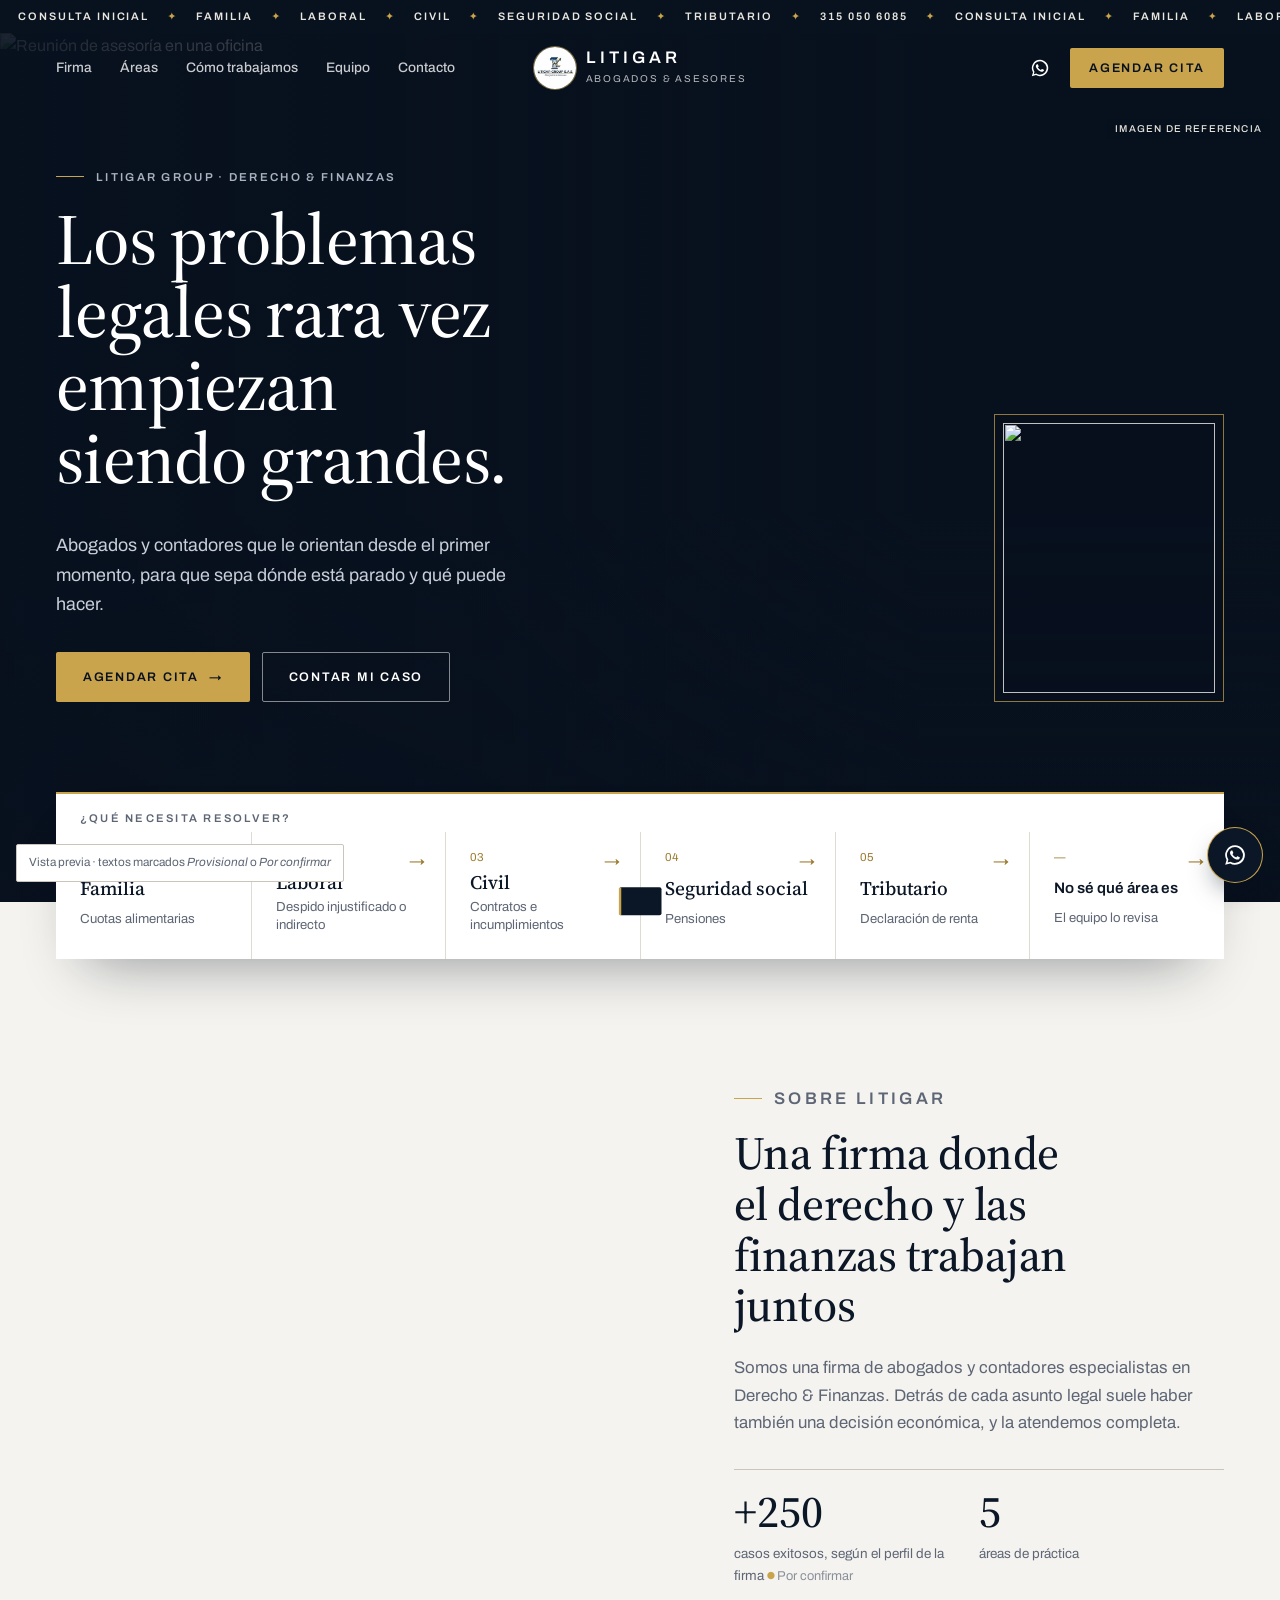
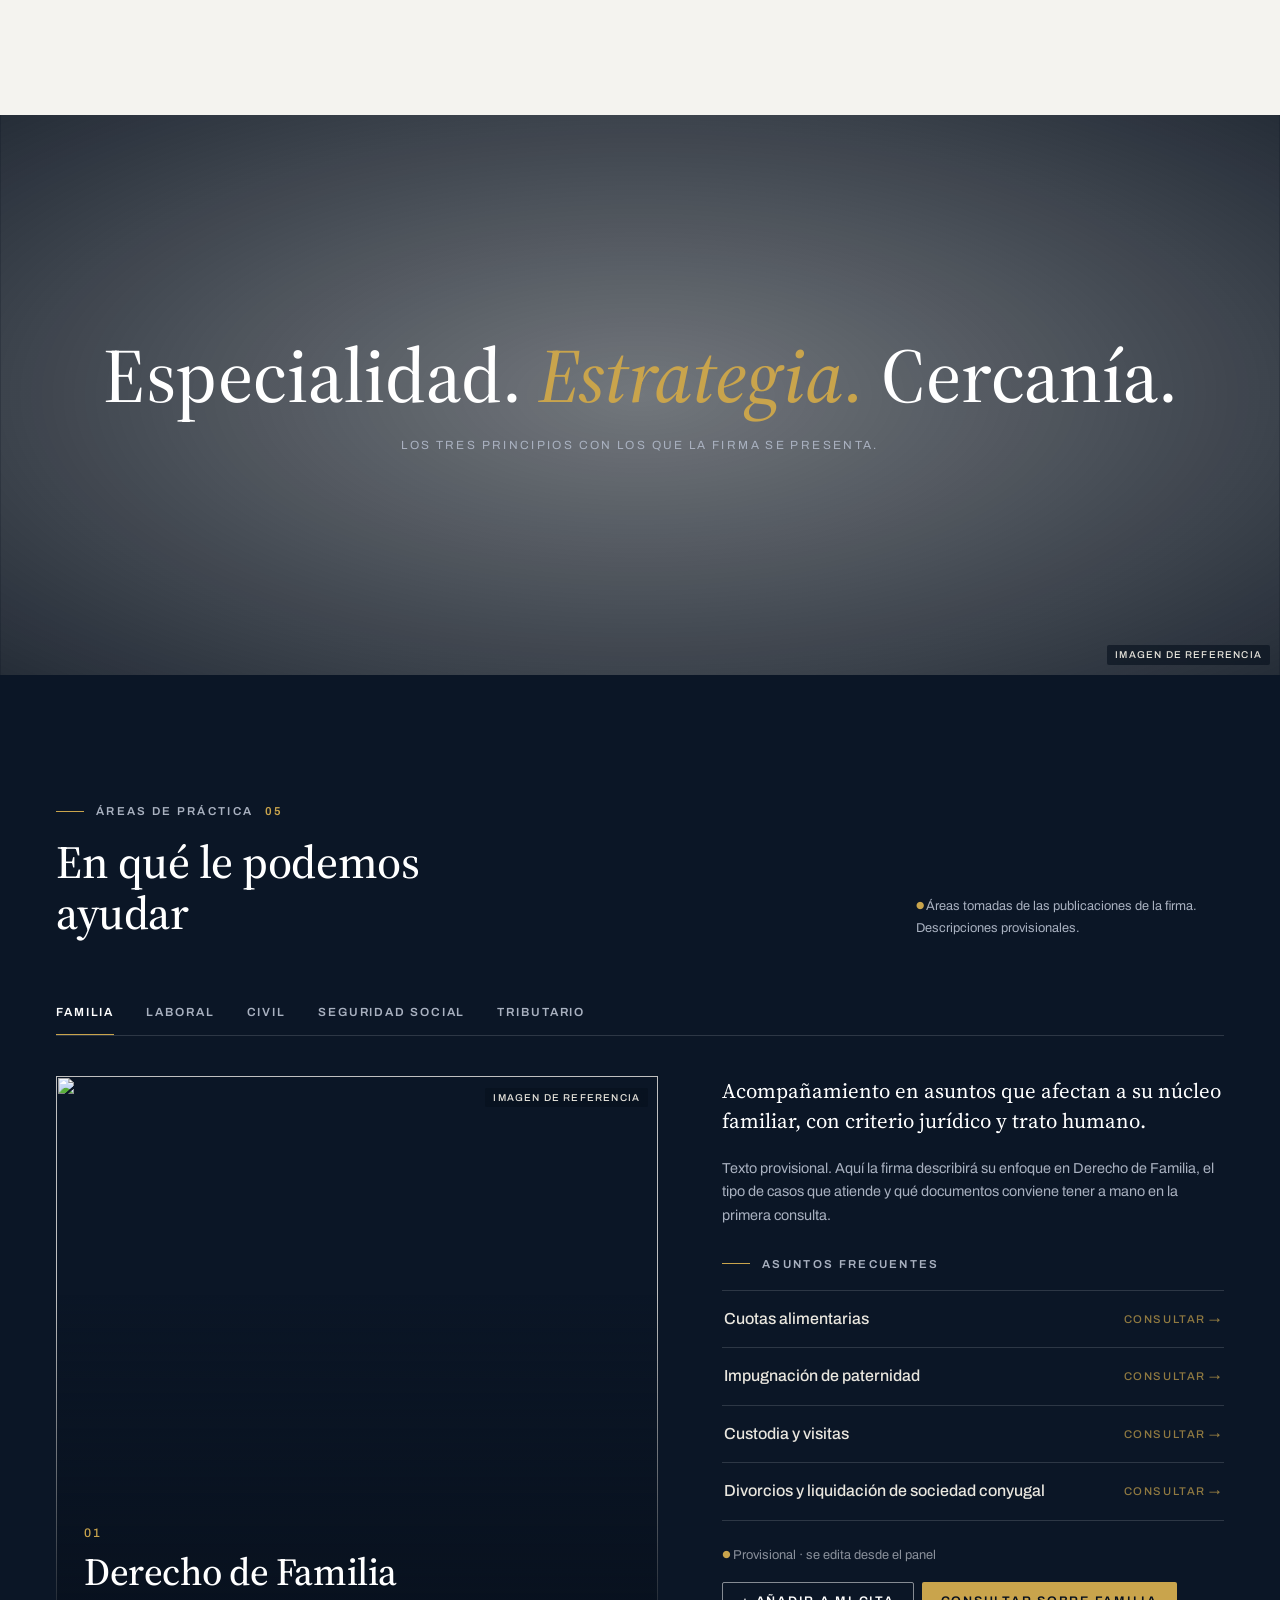
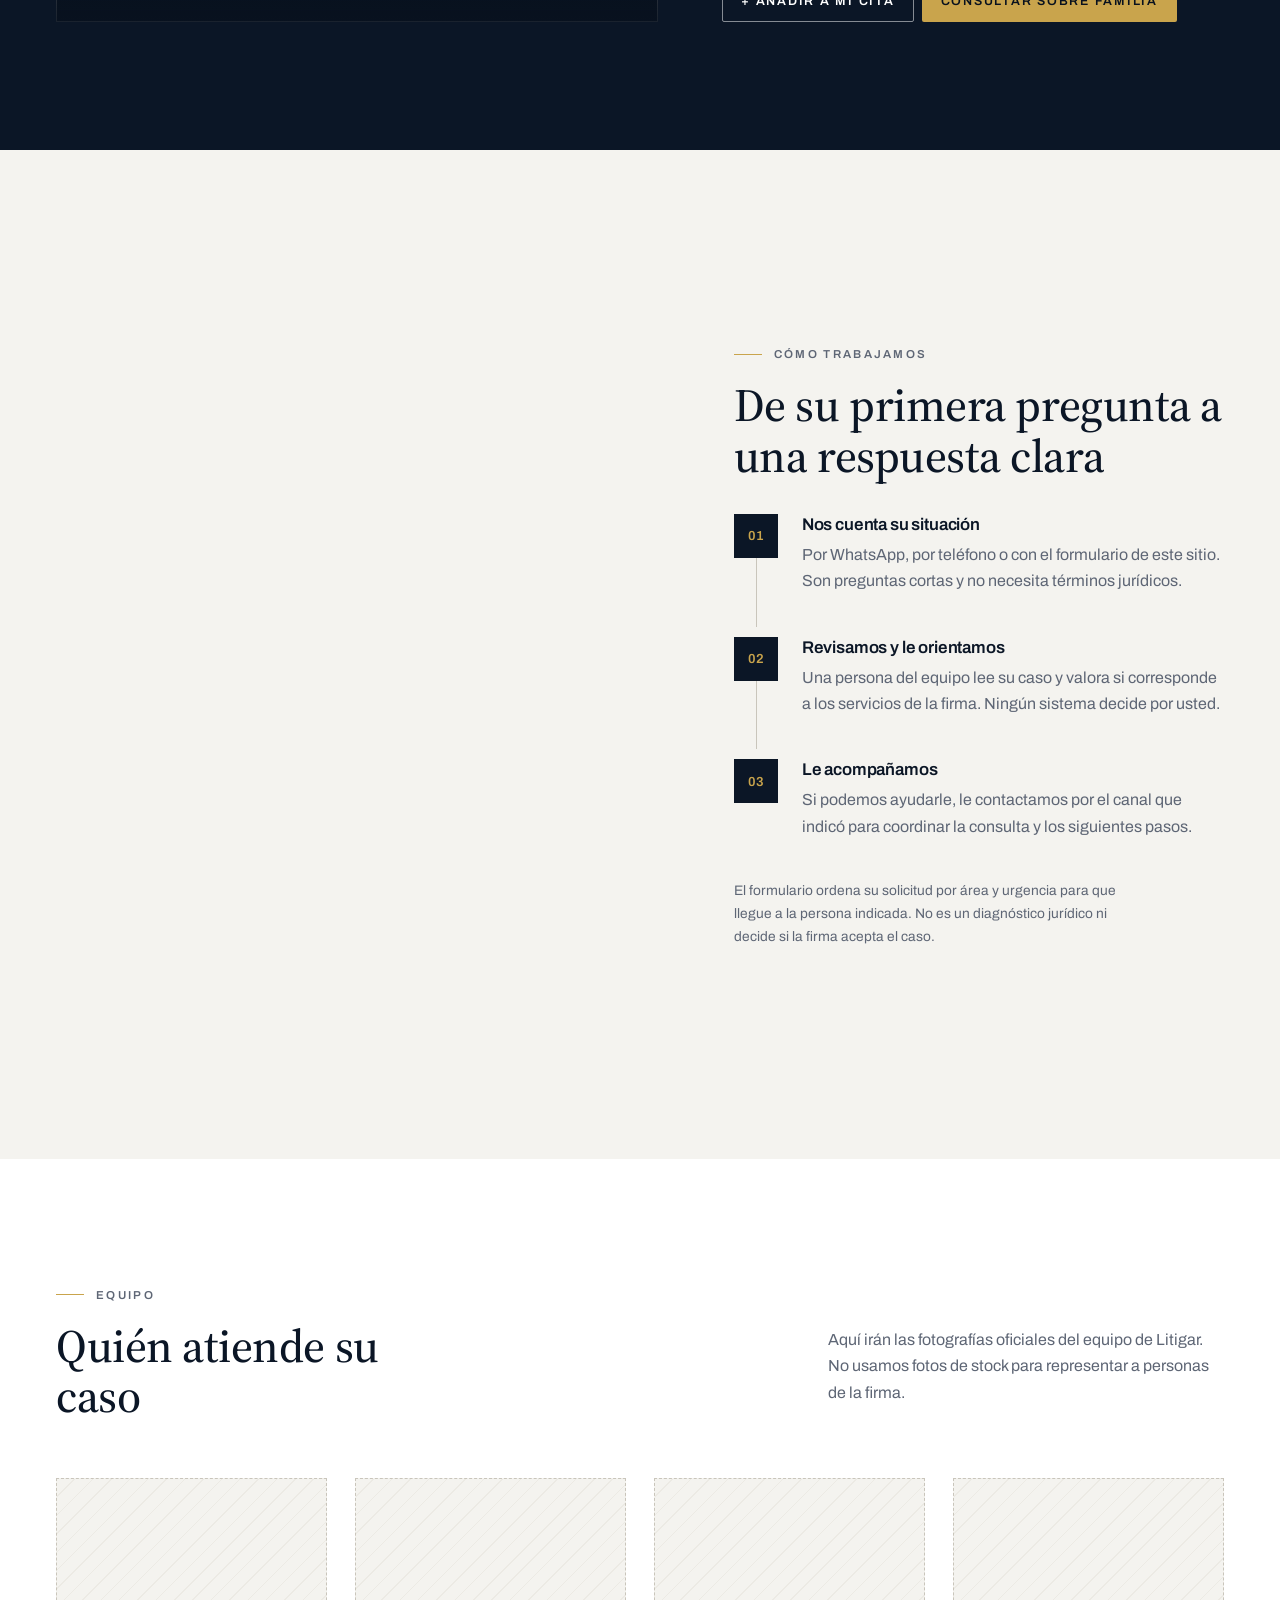
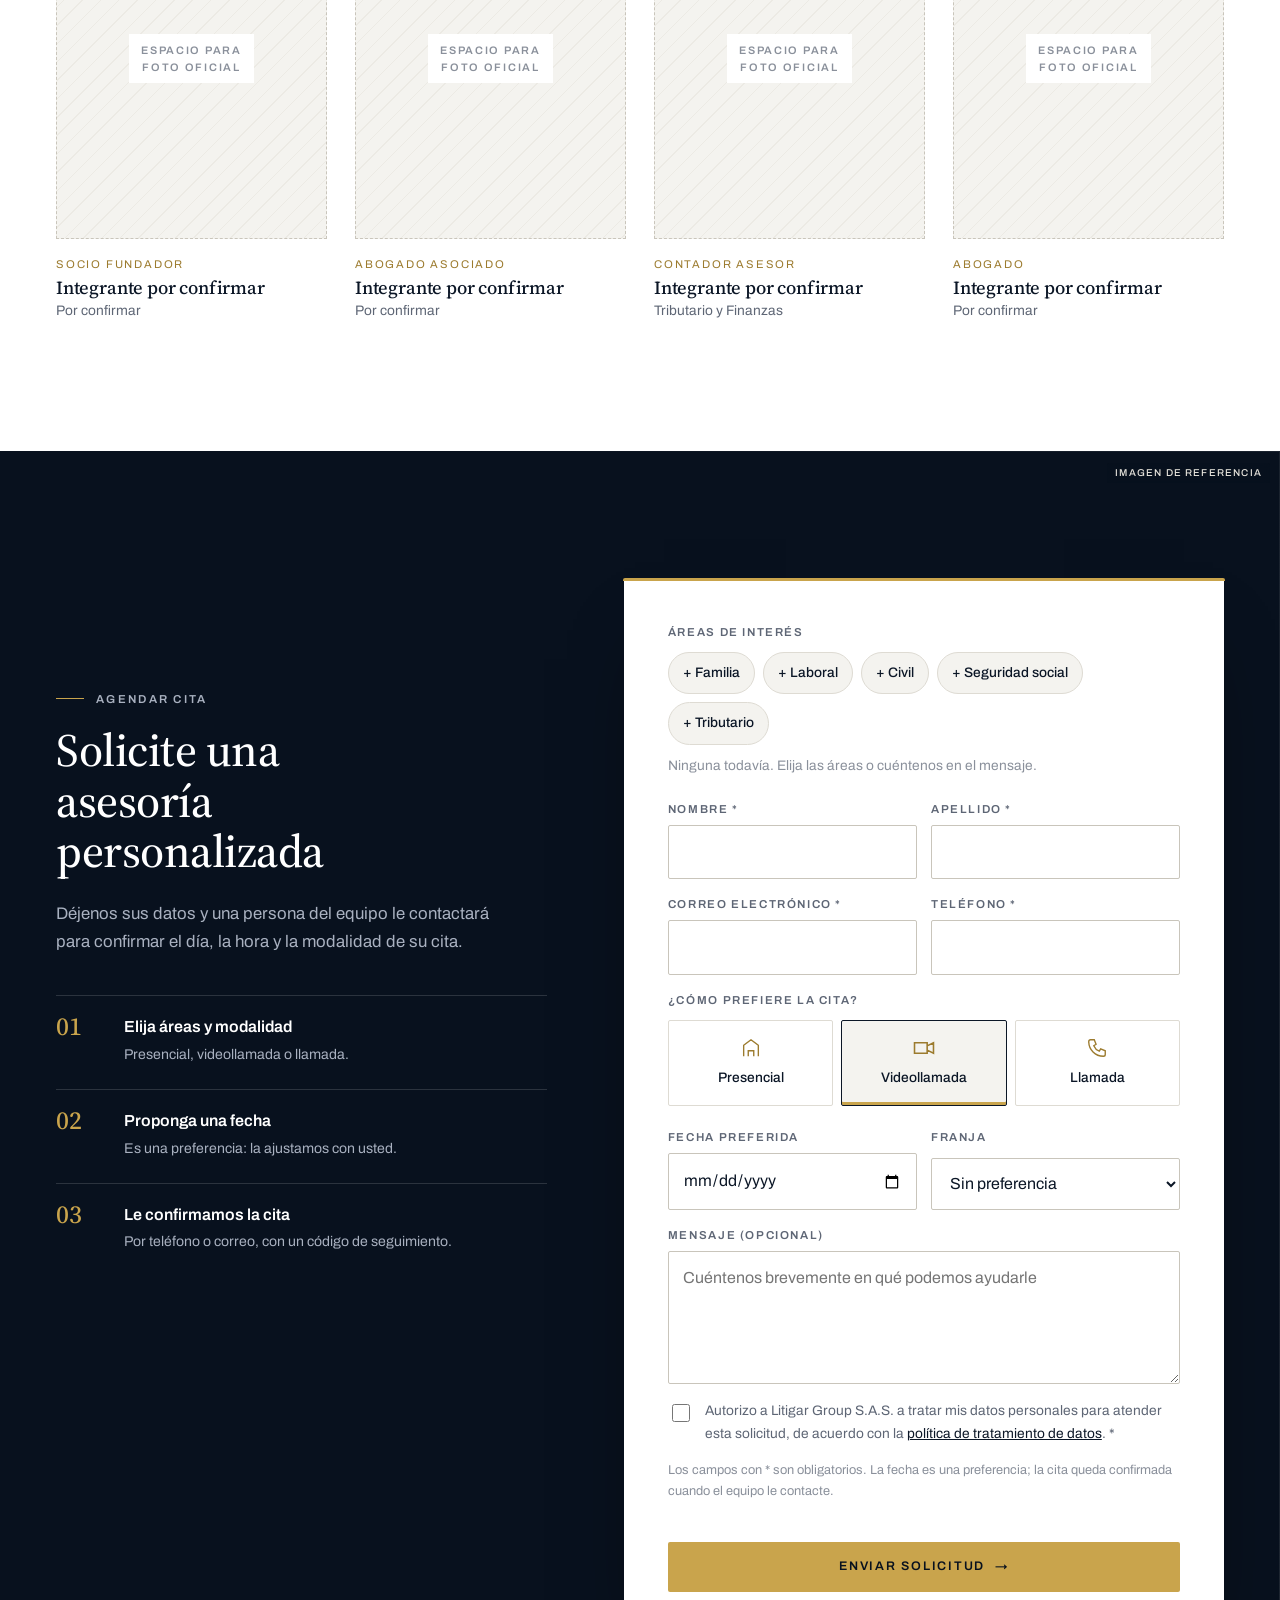
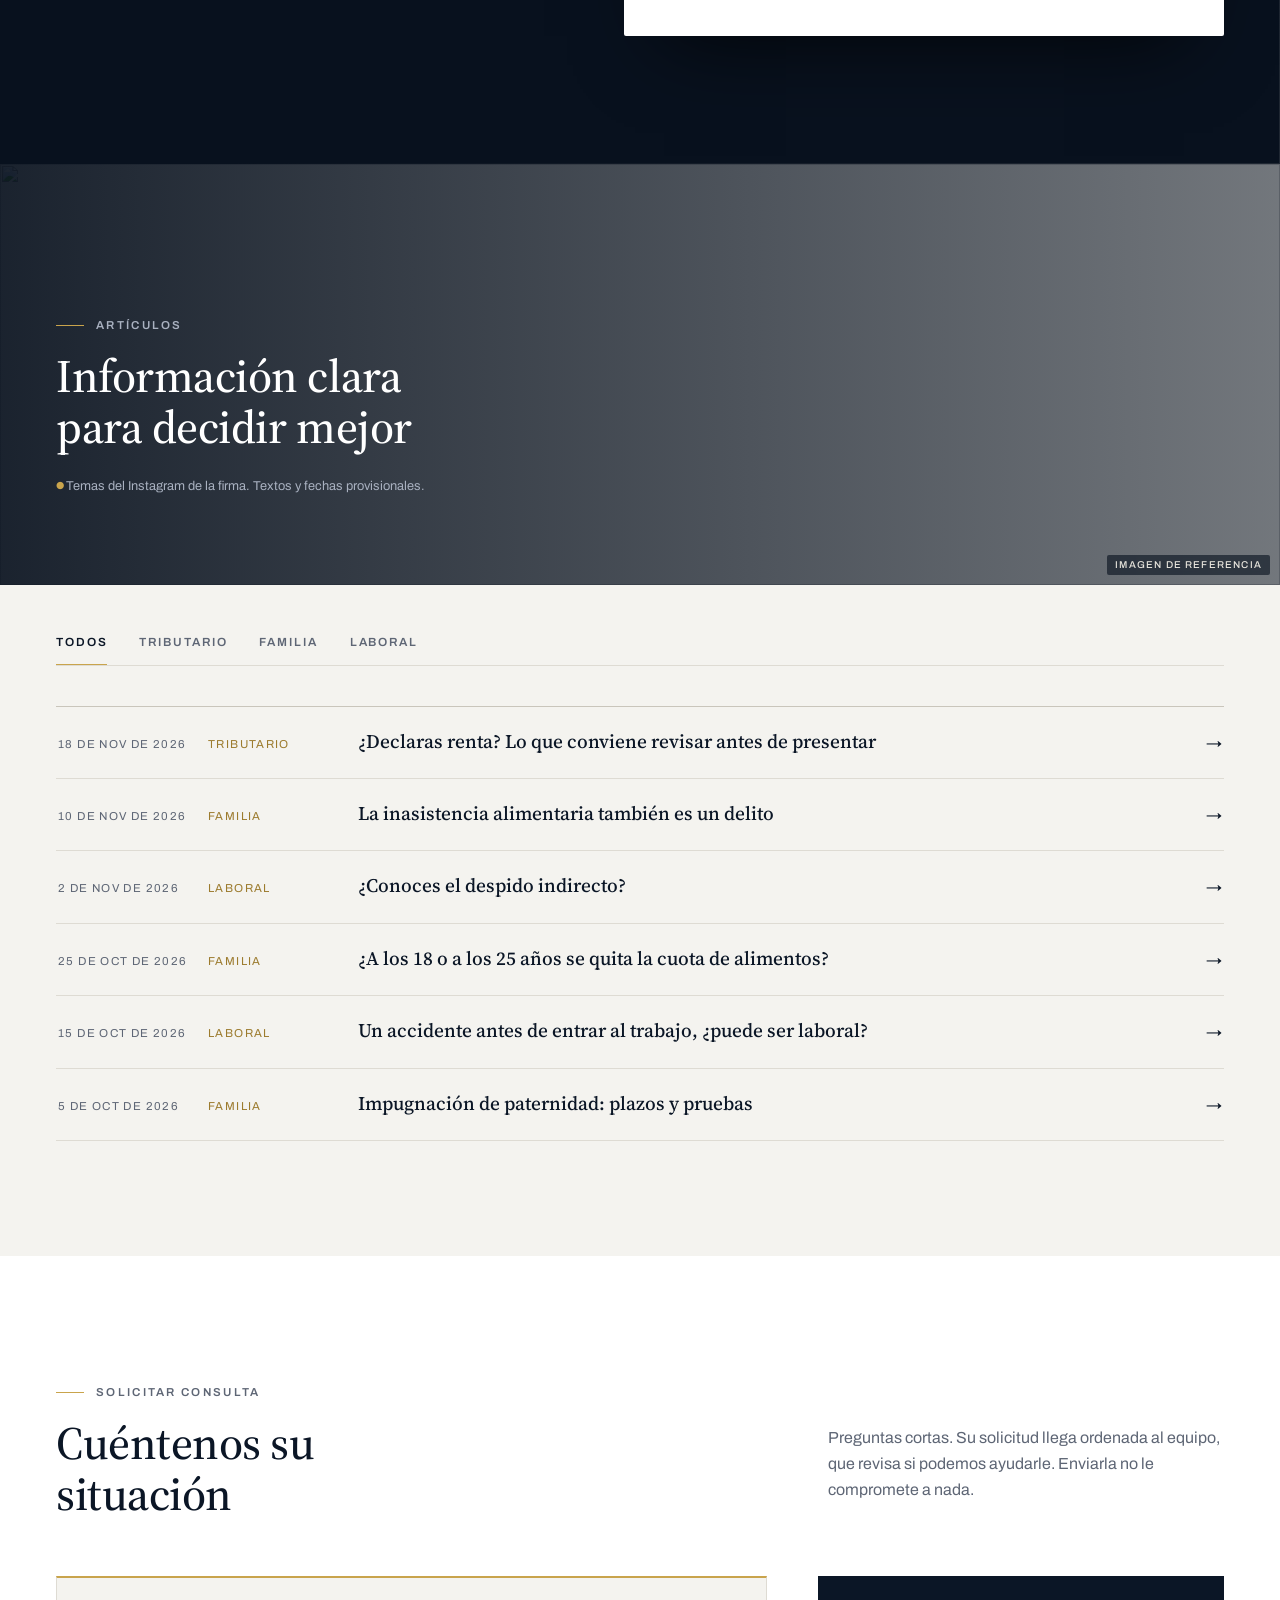
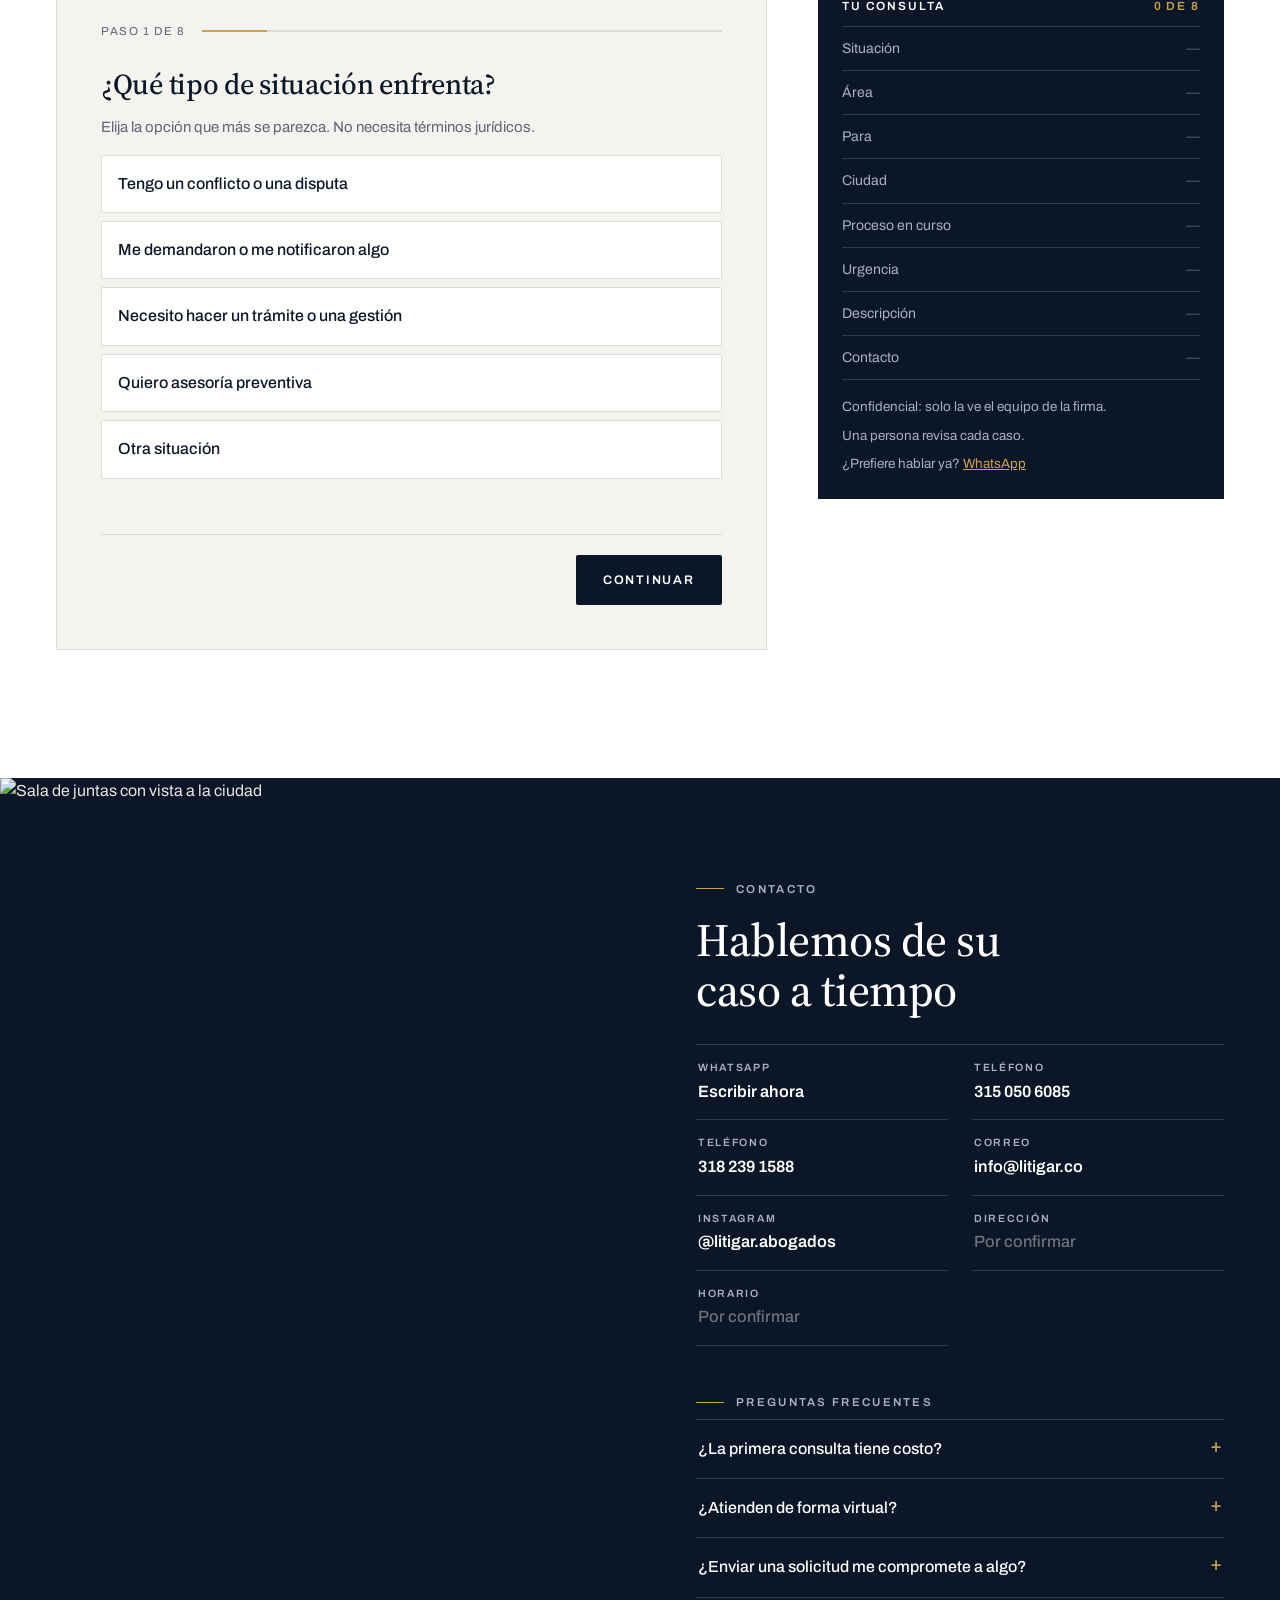
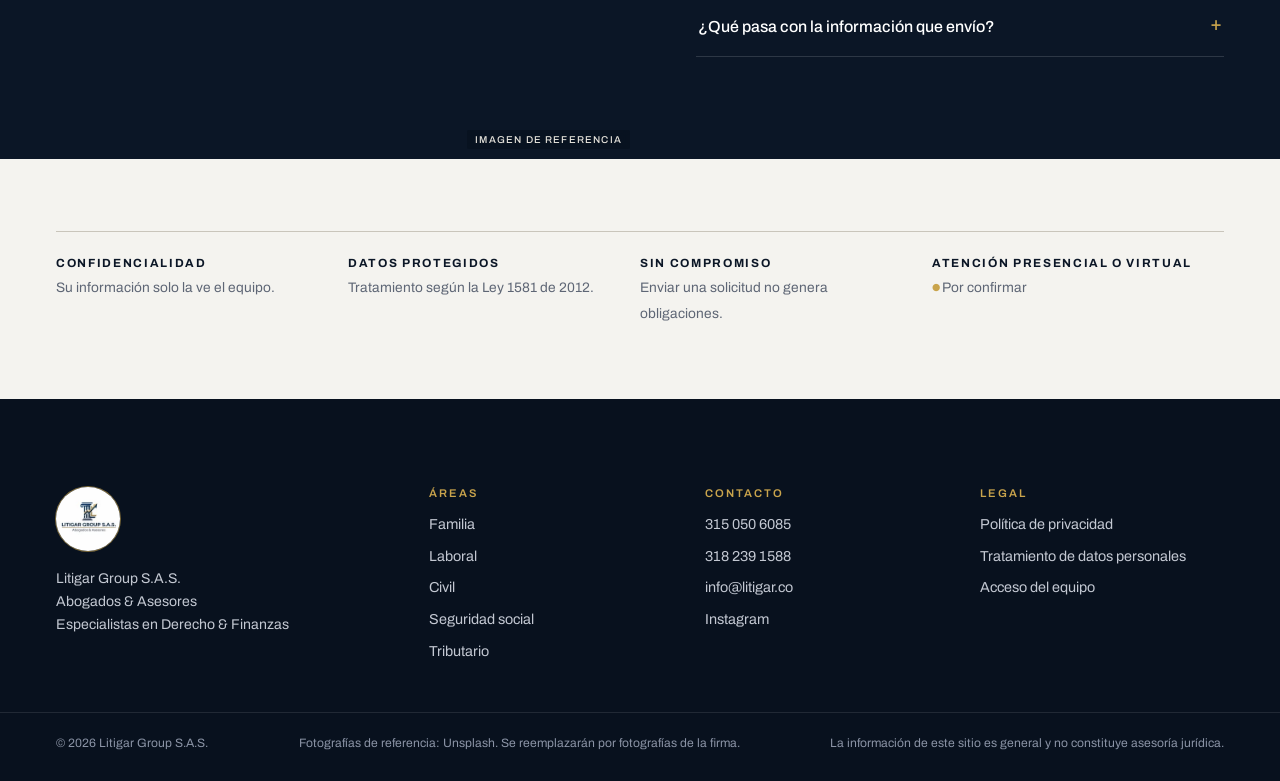
==== preview/index.html @ 4e13ee5f "Formulario Agendar cita, módulo Citas del panel y más movimiento en el sitio - Tabla citas con RLS y" ====
<!doctype html>
<html lang="es">
<head>
<meta charset="utf-8">
<meta name="viewport" content="width=device-width, initial-scale=1">
<title>Litigar Group S.A.S. | Abogados & Asesores</title>
<meta name="description" content="Firma de abogados y contadores especialistas en Derecho y Finanzas. Familia, Laboral, Civil, Seguridad Social y Tributario. Inicie su consulta en línea.">
<meta name="theme-color" content="#0B1626">
<link rel="icon" href="assets/img/litigar-logo.jpg">
<link rel="preconnect" href="https://fonts.googleapis.com">
<link rel="preconnect" href="https://fonts.gstatic.com" crossorigin>
<link rel="preconnect" href="https://images.unsplash.com">
<link href="https://fonts.googleapis.com/css2?family=Archivo:wdth,wght@62..125,400..700&family=Source+Serif+4:opsz,wght@8..60,400..600&display=swap" rel="stylesheet">
<link rel="preload" as="image" href="https://images.unsplash.com/photo-1714974528737-3e6c7e4d11af?auto=format&fit=crop&w=1600&q=72">
<link rel="stylesheet" href="assets/css/sitio.css?v=6">
</head>
<body>
<div class="progreso" id="progreso" aria-hidden="true"></div>
<a class="saltar" href="#contenido">Saltar al contenido</a>

<div class="marquesina" aria-label="Áreas y contacto">
  <div class="marquesina-pista" id="marquesina"></div>
</div>

<header class="cabecera sobre-oscuro" id="cabecera">
  <div class="cabecera-in">
    <button class="menu-boton" id="menuBoton" aria-label="Abrir menú" aria-expanded="false" aria-controls="menu"><span></span><span></span></button>
    <nav class="menu" id="menu" aria-label="Principal">
      <a href="#firma">Firma</a>
      <a href="#areas">Áreas</a>
      <a href="#trabajamos">Cómo trabajamos</a>
      <a href="#equipo">Equipo</a>
      <a href="#contacto">Contacto</a>
    </nav>
    <a href="#inicio" class="marca" aria-label="Litigar Group, inicio">
      <img src="assets/img/litigar-logo.jpg" alt="" width="40" height="40">
      <span><strong>Litigar</strong><small>Abogados &amp; Asesores</small></span>
    </a>
    <div class="cabecera-acciones">
      <a href="#" data-wa class="icono-btn" target="_blank" rel="noopener" aria-label="Escribir por WhatsApp">
        <svg viewBox="0 0 24 24" width="20" height="20" aria-hidden="true"><path fill="currentColor" d="M12 2.2A9.8 9.8 0 0 0 3.6 17l-1.4 4.8 5-1.3A9.8 9.8 0 1 0 12 2.2Zm0 17.8a8 8 0 0 1-4.1-1.1l-.3-.2-3 .8.8-2.9-.2-.3A8 8 0 1 1 12 20Zm4.4-6c-.2-.1-1.4-.7-1.7-.8-.2-.1-.4-.1-.5.1l-.8.9c-.1.2-.3.2-.5.1a6.6 6.6 0 0 1-3.3-2.9c-.2-.4.2-.4.7-1.3.1-.2 0-.3 0-.4l-.8-1.8c-.2-.5-.4-.4-.5-.4h-.5a.9.9 0 0 0-.6.3 2.7 2.7 0 0 0-.9 2c0 1.2.9 2.3 1 2.5.1.2 1.7 2.6 4.1 3.6 1.5.7 2.1.7 2.9.6.5-.1 1.4-.6 1.6-1.1.2-.6.2-1 .1-1.1l-.3-.3Z"/></svg>
      </a>
      <a href="#cita" class="btn btn-oro btn-sm cabecera-cta">Agendar cita<span class="cta-cuenta" id="ctaCuenta" hidden></span></a>
    </div>
  </div>
</header>

<main id="contenido">

<!-- INICIO: foto a sangre con texto superpuesto -->
<section class="hero" id="inicio">
  <figure class="hero-foto">
    <img src="https://images.unsplash.com/photo-1714974528737-3e6c7e4d11af?auto=format&fit=crop&w=1600&q=72"
      srcset="https://images.unsplash.com/photo-1714974528737-3e6c7e4d11af?auto=format&fit=crop&w=900&q=70 900w, https://images.unsplash.com/photo-1714974528737-3e6c7e4d11af?auto=format&fit=crop&w=1600&q=72 1600w, https://images.unsplash.com/photo-1714974528737-3e6c7e4d11af?auto=format&fit=crop&w=2400&q=72 2400w"
      sizes="100vw" alt="Reunión de asesoría en una oficina" fetchpriority="high">
    <figcaption class="ref">Imagen de referencia</figcaption>
  </figure>
  <div class="contenedor hero-in">
    <p class="eyebrow claro entra">Litigar Group · Derecho &amp; Finanzas</p>
    <h1 class="entra">Los problemas legales rara vez empiezan siendo grandes.</h1>
    <p class="hero-lead entra">Abogados y contadores que le orientan desde el primer momento, para que sepa dónde está parado y qué puede hacer.</p>
    <div class="hero-acciones entra">
      <a href="#cita" class="btn btn-oro">Agendar cita <span class="f" aria-hidden="true">→</span></a>
      <a href="#solicitud" class="btn btn-claro">Contar mi caso</a>
    </div>
  </div>
  <figure class="hero-detalle entra" aria-hidden="true">
    <img src="https://images.unsplash.com/photo-1763729805496-b5dbf7f00c79?auto=format&fit=crop&w=600&q=70" alt="">
  </figure>
</section>

<!-- Áreas rápidas: panel que se monta sobre el hero -->
<div class="contenedor rapido-envoltura">
  <nav class="rapido revelar" aria-label="¿Qué necesita resolver?">
    <p class="rapido-titulo">¿Qué necesita resolver?</p>
    <ul id="resolver"></ul>
  </nav>
</div>

<!-- FIRMA: composición partida con foto recortada -->
<section class="seccion firma" id="firma">
  <div class="contenedor firma-grid">
    <figure class="foto foto-firma revelar">
      <img src="https://images.unsplash.com/photo-1758518731462-d091b0b4ed0d?auto=format&fit=crop&w=1100&q=72" loading="lazy" alt="Profesionales revisando un caso en una sala de reuniones">
      <figcaption class="ref">Imagen de referencia</figcaption>
    </figure>
    <div class="firma-texto">
      <p class="eyebrow revelar">Sobre Litigar</p>
      <h2 class="revelar">Una firma donde el derecho y las finanzas trabajan juntos</h2>
      <p class="revelar">Somos una firma de abogados y contadores especialistas en Derecho &amp; Finanzas. Detrás de cada asunto legal suele haber también una decisión económica, y la atendemos completa.</p>
      <dl class="firma-datos revelar">
        <div><dt>+250</dt><dd>casos exitosos, según el perfil de la firma <span class="nota-prov">Por confirmar</span></dd></div>
        <div><dt>5</dt><dd>áreas de práctica</dd></div>
      </dl>
    </div>
  </div>
</section>

<!-- Banda con columnas: el símbolo del logo, a sangre -->
<section class="banda" aria-label="Principios de la firma">
  <img class="banda-foto" src="https://images.unsplash.com/photo-1483600516620-7254872369ae?auto=format&fit=crop&w=2000&q=70" loading="lazy" alt="">
  <span class="ref">Imagen de referencia</span>
  <div class="contenedor banda-in">
    <p class="banda-lema revelar">Especialidad. <span>Estrategia.</span> Cercanía.</p>
    <p class="banda-pie revelar">Los tres principios con los que la firma se presenta.</p>
  </div>
</section>

<!-- ÁREAS: sección oscura con foto por especialidad -->
<section class="seccion oscura" id="areas">
  <div class="contenedor">
    <div class="cabeza-seccion">
      <div>
        <p class="eyebrow claro">Áreas de práctica <span class="cuenta" id="areasCuenta"></span></p>
        <h2>En qué le podemos ayudar</h2>
      </div>
      <p class="nota-prov claro">Áreas tomadas de las publicaciones de la firma. Descripciones provisionales.</p>
    </div>
    <div class="pestanas" id="areasTabs" role="tablist" aria-label="Áreas de práctica"></div>
    <div class="area-panel" id="areaPanel" role="tabpanel" aria-live="polite"></div>
  </div>
</section>

<!-- CÓMO TRABAJAMOS: dos fotos superpuestas y pasos -->
<section class="seccion" id="trabajamos">
  <div class="contenedor trabajo-grid">
    <div class="collage revelar">
      <figure class="foto collage-a">
        <img src="https://images.unsplash.com/photo-1758519288550-1975537cff9a?auto=format&fit=crop&w=1000&q=72" loading="lazy" alt="Asesor conversando con un cliente">
        <figcaption class="ref">Imagen de referencia</figcaption>
      </figure>
      <figure class="foto collage-b">
        <img src="https://images.unsplash.com/photo-1564846824194-346b7871b855?auto=format&fit=crop&w=700&q=72" loading="lazy" alt="Revisión de un documento">
      </figure>
    </div>
    <div>
      <p class="eyebrow revelar">Cómo trabajamos</p>
      <h2 class="revelar">De su primera pregunta a una respuesta clara</h2>
      <ol class="pasos" id="pasos"></ol>
      <p class="apoyo pequeno">El formulario ordena su solicitud por área y urgencia para que llegue a la persona indicada. No es un diagnóstico jurídico ni decide si la firma acepta el caso.</p>
    </div>
  </div>
</section>

<!-- EQUIPO: espacios reservados para las fotos oficiales -->
<section class="seccion seccion-blanca" id="equipo">
  <div class="contenedor">
    <div class="cabeza-seccion">
      <div>
        <p class="eyebrow">Equipo</p>
        <h2>Quién atiende su caso</h2>
      </div>
      <p class="apoyo">Aquí irán las fotografías oficiales del equipo de Litigar. No usamos fotos de stock para representar a personas de la firma.</p>
    </div>
    <ul class="equipo" id="equipoLista"></ul>
  </div>
</section>

<!-- CITA: formulario de asesoría y cita (guarda en Supabase con solicitar_cita) -->
<section class="cita" id="cita">
  <img class="cita-fondo" src="https://images.unsplash.com/photo-1497366811353-6870744d04b2?auto=format&fit=crop&w=2000&q=65" loading="lazy" alt="">
  <span class="ref">Imagen de referencia</span>
  <div class="contenedor cita-grid">
    <div class="cita-intro">
      <p class="eyebrow claro revelar">Agendar cita</p>
      <h2 class="revelar partir">Solicite una asesoría personalizada</h2>
      <p class="cita-lead revelar">Déjenos sus datos y una persona del equipo le contactará para confirmar el día, la hora y la modalidad de su cita.</p>
      <ol class="cita-pasos">
        <li class="revelar"><span>01</span><div><strong>Elija áreas y modalidad</strong><small>Presencial, videollamada o llamada.</small></div></li>
        <li class="revelar"><span>02</span><div><strong>Proponga una fecha</strong><small>Es una preferencia: la ajustamos con usted.</small></div></li>
        <li class="revelar"><span>03</span><div><strong>Le confirmamos la cita</strong><small>Por teléfono o correo, con un código de seguimiento.</small></div></li>
      </ol>
    </div>
    <form class="cita-form revelar" id="citaForm" novalidate>
      <div class="cita-cuerpo" id="citaCuerpo">
        <div class="cita-bloque">
          <p class="cita-etq">Áreas de interés</p>
          <div class="chips" id="citaAreas" role="group" aria-label="Áreas de interés"></div>
          <p class="cita-vacio" id="citaVacio">Ninguna todavía. Elija las áreas o cuéntenos en el mensaje.</p>
        </div>
        <div class="campos-dos">
          <div class="campo"><label for="c-nombre">Nombre *</label><input id="c-nombre" maxlength="80" autocomplete="given-name" required></div>
          <div class="campo"><label for="c-apellido">Apellido *</label><input id="c-apellido" maxlength="80" autocomplete="family-name" required></div>
        </div>
        <div class="campos-dos">
          <div class="campo"><label for="c-correo">Correo electrónico *</label><input id="c-correo" type="email" maxlength="120" autocomplete="email" required></div>
          <div class="campo"><label for="c-tel">Teléfono *</label><input id="c-tel" type="tel" maxlength="20" autocomplete="tel" required></div>
        </div>
        <fieldset class="cita-bloque modalidad">
          <legend class="cita-etq">¿Cómo prefiere la cita?</legend>
          <div class="modos">
            <label class="modo"><input type="radio" name="modalidad" value="presencial"><span><svg viewBox="0 0 24 24" width="22" height="22" aria-hidden="true"><path d="M4 21V9l8-6 8 6v12M9 21v-6h6v6" fill="none" stroke="currentColor" stroke-width="1.5"/></svg>Presencial</span></label>
            <label class="modo"><input type="radio" name="modalidad" value="videollamada" checked><span><svg viewBox="0 0 24 24" width="22" height="22" aria-hidden="true"><path d="M3 7h12v10H3zM15 10l6-3v10l-6-3" fill="none" stroke="currentColor" stroke-width="1.5"/></svg>Videollamada</span></label>
            <label class="modo"><input type="radio" name="modalidad" value="llamada"><span><svg viewBox="0 0 24 24" width="22" height="22" aria-hidden="true"><path d="M5 3h4l2 5-2.5 1.5a11 11 0 0 0 6 6L16 13l5 2v4a2 2 0 0 1-2 2A16 16 0 0 1 3 5a2 2 0 0 1 2-2Z" fill="none" stroke="currentColor" stroke-width="1.5"/></svg>Llamada</span></label>
          </div>
        </fieldset>
        <div class="campos-dos">
          <div class="campo"><label for="c-fecha">Fecha preferida</label><input id="c-fecha" type="date"></div>
          <div class="campo"><label for="c-franja">Franja</label><select id="c-franja"><option value="">Sin preferencia</option><option value="manana">Mañana</option><option value="tarde">Tarde</option></select></div>
        </div>
        <div class="campo"><label for="c-mensaje">Mensaje (opcional)</label><textarea id="c-mensaje" maxlength="2000" rows="4" placeholder="Cuéntenos brevemente en qué podemos ayudarle"></textarea></div>
        <label class="consentimiento"><input type="checkbox" id="c-consent"><span>Autorizo a Litigar Group S.A.S. a tratar mis datos personales para atender esta solicitud, de acuerdo con la <button type="button" data-modal="datos">política de tratamiento de datos</button>. *</span></label>
        <div class="trampa" aria-hidden="true"><label>No llenar este campo<input id="c-web" tabindex="-1" autocomplete="off"></label></div>
        <p class="obligatorios">Los campos con * son obligatorios. La fecha es una preferencia; la cita queda confirmada cuando el equipo le contacte.</p>
        <p class="error" id="citaError" role="alert"></p>
        <button class="btn btn-oro btn-enviar" type="submit">Enviar solicitud <span class="f" aria-hidden="true">→</span></button>
      </div>
    </form>
  </div>
</section>

<!-- ARTÍCULOS: cabecera fotográfica con texto superpuesto -->
<section class="articulos-seccion" id="conocimiento">
  <div class="articulos-cabeza">
    <img src="https://images.unsplash.com/photo-1479142506502-19b3a3b7ff33?auto=format&fit=crop&w=2000&q=70" loading="lazy" alt="">
    <span class="ref">Imagen de referencia</span>
    <div class="contenedor">
      <p class="eyebrow claro revelar">Artículos</p>
      <h2 class="revelar">Información clara para decidir mejor</h2>
      <p class="nota-prov claro revelar">Temas del Instagram de la firma. Textos y fechas provisionales.</p>
    </div>
  </div>
  <div class="contenedor articulos-cuerpo">
    <div class="pestanas" id="filtros" role="group" aria-label="Filtrar por categoría"></div>
    <ul class="articulos" id="articulos"></ul>
  </div>
</section>

<!-- SOLICITUD -->
<section class="seccion seccion-blanca" id="solicitud">
  <div class="contenedor">
    <div class="cabeza-seccion">
      <div>
        <p class="eyebrow">Solicitar consulta</p>
        <h2>Cuéntenos su situación</h2>
      </div>
      <p class="apoyo">Preguntas cortas. Su solicitud llega ordenada al equipo, que revisa si podemos ayudarle. Enviarla no le compromete a nada.</p>
    </div>
    <div class="solicitud-grid">
      <form class="asistente" id="asistente" novalidate>
        <div class="asistente-cabeza">
          <span id="pasoTexto">Paso 1 de 8</span>
          <div class="asistente-barra"><span id="pasoBarra"></span></div>
        </div>
        <div class="asistente-cuerpo" id="asistenteCuerpo"></div>
        <div class="asistente-pie">
          <button type="button" class="btn btn-texto" id="btnAtras">← Atrás</button>
          <button type="button" class="btn btn-tinta" id="btnSiguiente">Continuar</button>
        </div>
      </form>
      <aside class="resumen" id="resumen" aria-label="Resumen de su consulta">
        <button type="button" class="resumen-cabeza" id="resumenBoton" aria-expanded="false">Tu consulta <span id="resumenCuenta">0 de 8</span></button>
        <dl class="resumen-lista" id="resumenLista"></dl>
        <ul class="garantias">
          <li>Confidencial: solo la ve el equipo de la firma.</li>
          <li>Una persona revisa cada caso.</li>
          <li>¿Prefiere hablar ya? <a href="#" data-wa target="_blank" rel="noopener">WhatsApp</a></li>
        </ul>
      </aside>
    </div>
  </div>
</section>

<!-- CONTACTO: foto de oficina a media página -->
<section class="contacto" id="contacto">
  <figure class="contacto-foto">
    <img src="https://images.unsplash.com/photo-1517502884422-41eaead166d4?auto=format&fit=crop&w=1400&q=72" loading="lazy" alt="Sala de juntas con vista a la ciudad">
    <figcaption class="ref">Imagen de referencia</figcaption>
  </figure>
  <div class="contacto-texto">
    <p class="eyebrow claro">Contacto</p>
    <h2>Hablemos de su caso a tiempo</h2>
    <ul class="canales" id="canales"></ul>
    <p class="eyebrow claro faqs-titulo">Preguntas frecuentes</p>
    <div class="acordeon" id="faqs"></div>
  </div>
</section>

<ul class="garantias-franja contenedor" aria-label="Compromisos">
  <li><strong>Confidencialidad</strong><span>Su información solo la ve el equipo.</span></li>
  <li><strong>Datos protegidos</strong><span>Tratamiento según la Ley 1581 de 2012.</span></li>
  <li><strong>Sin compromiso</strong><span>Enviar una solicitud no genera obligaciones.</span></li>
  <li><strong>Atención presencial o virtual</strong><span class="nota-prov">Por confirmar</span></li>
</ul>

</main>

<footer class="pie">
  <div class="contenedor pie-grid">
    <div class="pie-marca">
      <img src="assets/img/litigar-logo.jpg" alt="Logo de Litigar Group S.A.S." width="64" height="64">
      <p>Litigar Group S.A.S.<br>Abogados &amp; Asesores<br>Especialistas en Derecho &amp; Finanzas</p>
    </div>
    <div>
      <p class="pie-titulo">Áreas</p>
      <ul id="pieAreas"></ul>
    </div>
    <div>
      <p class="pie-titulo">Contacto</p>
      <ul id="pieContacto"></ul>
    </div>
    <div>
      <p class="pie-titulo">Legal</p>
      <ul>
        <li><button class="enlace" data-modal="privacidad">Política de privacidad</button></li>
        <li><button class="enlace" data-modal="datos">Tratamiento de datos personales</button></li>
        <li><a href="admin/">Acceso del equipo</a></li>
      </ul>
    </div>
  </div>
  <div class="contenedor pie-base">
    <span>© <span id="anio"></span> Litigar Group S.A.S.</span>
    <span>Fotografías de referencia: Unsplash. Se reemplazarán por fotografías de la firma.</span>
    <span>La información de este sitio es general y no constituye asesoría jurídica.</span>
  </div>
</footer>

<p class="chip-preview" role="note">Vista previa<span> · textos marcados <em>Provisional</em> o <em>Por confirmar</em></span></p>

<a href="#" data-wa class="wa-flotante" target="_blank" rel="noopener" aria-label="Escribir por WhatsApp">
  <svg viewBox="0 0 24 24" width="24" height="24" aria-hidden="true"><path fill="currentColor" d="M12 2.2A9.8 9.8 0 0 0 3.6 17l-1.4 4.8 5-1.3A9.8 9.8 0 1 0 12 2.2Zm0 17.8a8 8 0 0 1-4.1-1.1l-.3-.2-3 .8.8-2.9-.2-.3A8 8 0 1 1 12 20Zm4.4-6c-.2-.1-1.4-.7-1.7-.8-.2-.1-.4-.1-.5.1l-.8.9c-.1.2-.3.2-.5.1a6.6 6.6 0 0 1-3.3-2.9c-.2-.4.2-.4.7-1.3.1-.2 0-.3 0-.4l-.8-1.8c-.2-.5-.4-.4-.5-.4h-.5a.9.9 0 0 0-.6.3 2.7 2.7 0 0 0-.9 2c0 1.2.9 2.3 1 2.5.1.2 1.7 2.6 4.1 3.6 1.5.7 2.1.7 2.9.6.5-.1 1.4-.6 1.6-1.1.2-.6.2-1 .1-1.1l-.3-.3Z"/></svg>
</a>

<div class="velo" id="velo" hidden></div>
<aside class="cajon" id="cajon" aria-hidden="true" role="dialog" aria-modal="true" aria-labelledby="cajonTitulo">
  <button class="cerrar" data-cerrar aria-label="Cerrar">×</button>
  <div id="cajonCuerpo"></div>
</aside>
<dialog class="modal" id="modal">
  <button class="cerrar" data-cerrar aria-label="Cerrar">×</button>
  <div id="modalCuerpo"></div>
</dialog>

<script src="config.js?v=6"></script>
<script src="assets/js/datos.js?v=6"></script>
<script src="assets/js/demo.js?v=6"></script>
<script src="assets/js/sitio.js?v=6"></script>
</body>
</html>
---- preview/assets/css/sitio.css ----
/* =====================================================================
   LITIGAR · Sitio público
   Dirección de arte: fotografía a sangre, contraste navy / papel, oro solo
   en detalles. Archivo para interfaz y texto; Source Serif 4 para titulares.
   Las fotos de stock son provisionales y llevan la etiqueta "Imagen de
   referencia"; el equipo usa espacios reservados para fotos oficiales.
   ===================================================================== */
:root {
  --papel: #F4F3EF;
  --papel-2: #ECEAE4;
  --blanco: #FFFFFF;
  --tinta: #0B1626;
  --tinta-2: #13284A;
  --noche: #08111E;
  --gris: #5E6675;
  --gris-2: #8A909B;
  --claro: #E9E6DE;
  --claro-2: #A9B1C0;
  --linea: #DEDBD3;
  --linea-2: #C9C5BB;
  --linea-osc: rgba(255, 255, 255, .14);
  --oro: #C9A44C;
  --oro-osc: #9C7B2E;
  --peligro: #A3291F;
  --sans: "Archivo", system-ui, -apple-system, "Segoe UI", sans-serif;
  --serif: "Source Serif 4", Georgia, serif;
  --r: 2px;
  --pad: clamp(16px, 4.5vw, 56px);
  --cab: 72px;
  --ease: cubic-bezier(.2, .7, .1, 1);
  color-scheme: light;
}
*, *::before, *::after { box-sizing: border-box; }
html { -webkit-text-size-adjust: 100%; scroll-padding-top: calc(var(--cab) + 16px); scroll-behavior: smooth; }
body { margin: 0; background: var(--papel); color: var(--tinta); font: 16px/1.65 var(--sans); -webkit-font-smoothing: antialiased; overflow-x: hidden; }
body.sin-scroll { overflow: hidden; }
img { max-width: 100%; display: block; }
a { color: inherit; }
h1, h2, h3, h4 { margin: 0 0 .5em; font-family: var(--serif); font-weight: 500; line-height: 1.1; letter-spacing: -.01em; }
h1 { font-size: clamp(2.5rem, 5.6vw, 4.6rem); line-height: 1.02; }
h2 { font-size: clamp(1.9rem, 3.6vw, 2.9rem); }
h3 { font-size: 1.3rem; }
p { margin: 0 0 1em; }
button, input, select, textarea { font: inherit; color: inherit; }
button { cursor: pointer; }
:focus-visible { outline: 2px solid var(--oro); outline-offset: 3px; }
[hidden] { display: none !important; }
.saltar { position: absolute; left: -999px; top: 8px; background: var(--tinta); color: #fff; padding: 10px 14px; z-index: 100; }
.saltar:focus { left: 8px; }

.contenedor { width: min(1280px, 100%); margin: 0 auto; padding: 0 var(--pad); }
.seccion { padding: clamp(72px, 10vw, 136px) 0; }
.seccion-blanca { background: var(--blanco); }
.oscura { background: var(--tinta); color: var(--claro); }
.oscura h2, .oscura h3 { color: #fff; }
.eyebrow { display: flex; align-items: center; gap: 12px; font: 600 .72rem/1.4 var(--sans); letter-spacing: .2em; text-transform: uppercase; color: var(--gris); margin: 0 0 18px; }
.eyebrow::before { content: ""; width: 28px; height: 1px; background: var(--oro); }
.eyebrow.claro { color: var(--claro-2); }
.eyebrow .cuenta { color: var(--oro); font-variant-numeric: tabular-nums; }
.apoyo { color: var(--gris); max-width: 52ch; }
.pequeno { font-size: .86rem; margin-top: 8px; }
.nota-prov { font-size: .8rem; color: var(--gris-2); margin: 0; }
.nota-prov::before { content: "● "; color: var(--oro); font-size: .6rem; vertical-align: 2px; }
.nota-prov.claro { color: var(--claro-2); }
.cabeza-seccion { display: flex; justify-content: space-between; align-items: flex-end; gap: 24px 48px; flex-wrap: wrap; margin-bottom: clamp(32px, 4.5vw, 56px); }
.cabeza-seccion h2 { margin: 0; max-width: 18ch; }
.cabeza-seccion > p { max-width: 44ch; }

/* Fotografía */
figure { margin: 0; }
.foto { position: relative; overflow: hidden; background: var(--papel-2); }
.foto img { width: 100%; height: 100%; object-fit: cover; }
.ref { position: absolute; right: 10px; bottom: 10px; z-index: 2; padding: 4px 8px; background: rgba(8, 17, 30, .62); color: #E9E6DE; font: 500 .62rem/1.2 var(--sans); letter-spacing: .12em; text-transform: uppercase; border-radius: var(--r); backdrop-filter: blur(4px); pointer-events: none; }

/* Botones */
.btn { display: inline-flex; align-items: center; justify-content: center; gap: 10px; min-height: 50px; padding: 14px 26px; border: 1px solid transparent; border-radius: var(--r); font: 600 .78rem/1 var(--sans); letter-spacing: .14em; text-transform: uppercase; text-decoration: none; transition: background .25s, color .25s, border-color .25s, transform .25s var(--ease); }
.btn:active { transform: translateY(1px); }
.btn-sm { min-height: 40px; padding: 10px 18px; }
.btn-tinta { background: var(--tinta); color: #fff; }
.btn-tinta:hover { background: var(--tinta-2); }
.btn-oro { background: var(--oro); color: var(--noche); }
.btn-oro:hover { background: #D8B866; }
.btn-claro { background: transparent; border-color: rgba(255, 255, 255, .5); color: #fff; }
.btn-claro:hover { background: #fff; color: var(--tinta); border-color: #fff; }
.btn-linea { border-color: var(--tinta); color: var(--tinta); }
.btn-linea:hover { background: var(--tinta); color: #fff; }
.btn-texto { background: none; border: 0; padding-inline: 0; color: var(--gris); }
.btn-texto:hover { color: var(--tinta); }
.btn[disabled] { opacity: .5; cursor: not-allowed; }
.enlace { background: none; border: 0; padding: 0; text-decoration: underline; text-underline-offset: 3px; cursor: pointer; }

/* Marquesina */
.marquesina { position: relative; z-index: 41; background: var(--noche); color: var(--claro); overflow: hidden; white-space: nowrap; font: 600 .68rem/1 var(--sans); letter-spacing: .18em; text-transform: uppercase; }
.marquesina-pista { display: inline-flex; padding: 11px 0; animation: correr 46s linear infinite; }
.marquesina-pista span { padding: 0 18px; }
.marquesina-pista .sep { color: var(--oro); padding: 0; }
@keyframes correr { to { transform: translateX(-50%); } }

/* Cabecera: transparente sobre la foto del inicio, papel al bajar */
.cabecera { position: sticky; top: 0; z-index: 40; height: var(--cab); margin-bottom: calc(var(--cab) * -1); background: rgba(244, 243, 239, .96); backdrop-filter: blur(10px); border-bottom: 1px solid transparent; transition: background .35s, border-color .35s, color .35s; }
.cabecera.con-borde { border-color: var(--linea); }
.cabecera.sobre-oscuro { background: transparent; backdrop-filter: none; color: #fff; }
.cabecera.sobre-oscuro.velado { background: rgba(8, 17, 30, .86); backdrop-filter: blur(10px); }
.cabecera-in { width: min(1280px, 100%); margin: 0 auto; padding: 0 var(--pad); height: 100%; display: grid; grid-template-columns: 1fr auto 1fr; align-items: center; gap: 16px; }
.menu { display: flex; gap: 28px; }
.menu a { position: relative; white-space: nowrap; font-size: .86rem; font-weight: 500; text-decoration: none; opacity: .78; padding: 6px 0; transition: opacity .2s; }
.menu a::after { content: ""; position: absolute; left: 0; right: 0; bottom: 0; height: 1px; background: var(--oro); transform: scaleX(0); transform-origin: left; transition: transform .3s var(--ease); }
.menu a:hover, .menu a.activo { opacity: 1; }
.menu a:hover::after, .menu a.activo::after { transform: scaleX(1); }
.marca { display: flex; align-items: center; gap: 10px; text-decoration: none; justify-self: center; }
.marca img { width: 42px; height: 42px; border-radius: 50%; object-fit: cover; box-shadow: 0 0 0 1px rgba(201, 164, 76, .6); }
.marca strong { display: block; font: 600 1.05rem/1 var(--sans); letter-spacing: .24em; text-transform: uppercase; }
.marca small { display: block; font-size: .62rem; letter-spacing: .18em; text-transform: uppercase; opacity: .7; margin-top: 4px; }
.cabecera-acciones { justify-self: end; display: flex; align-items: center; gap: 10px; }
.icono-btn { display: grid; place-items: center; width: 40px; height: 40px; border-radius: 50%; transition: background .2s; }
.icono-btn:hover { background: rgba(127, 127, 127, .14); }
.menu-boton { display: none; width: 40px; height: 40px; border: 0; background: none; padding: 0; position: relative; }
.menu-boton span { position: absolute; left: 10px; width: 20px; height: 1.5px; background: currentColor; transition: transform .25s var(--ease); }
.menu-boton span:first-child { top: 15px; } .menu-boton span:last-child { top: 23px; width: 14px; }
.menu-boton[aria-expanded="true"] span:first-child { transform: translateY(4px) rotate(45deg); }
.menu-boton[aria-expanded="true"] span:last-child { transform: translateY(-4px) rotate(-45deg); width: 20px; }

/* Hero */
.hero { position: relative; min-height: min(92vh, 860px); display: flex; align-items: flex-end; background: var(--noche); color: #fff; overflow: hidden; isolation: isolate; }
.hero-foto { position: absolute; inset: 0; z-index: -1; }
.hero-foto img { width: 100%; height: 100%; object-fit: cover; object-position: 60% 40%; animation: acercar 9s var(--ease) both; }
.hero-foto::after { content: ""; position: absolute; inset: 0; background: linear-gradient(90deg, rgba(8, 17, 30, .92) 0%, rgba(8, 17, 30, .72) 38%, rgba(8, 17, 30, .18) 72%), linear-gradient(0deg, rgba(8, 17, 30, .85) 0%, transparent 45%); }
.hero-foto .ref { bottom: auto; top: calc(var(--cab) + 14px); }
@keyframes acercar { from { transform: scale(1.08); } to { transform: none; } }
.hero-in { padding-top: calc(var(--cab) + 64px); padding-bottom: clamp(140px, 16vw, 200px); }
.hero h1 { max-width: 14ch; color: #fff; }
.hero-lead { font-size: clamp(1.02rem, 1.4vw, 1.18rem); color: #C9CFDA; max-width: 46ch; margin-bottom: 32px; }
.hero-acciones { display: flex; gap: 12px; flex-wrap: wrap; }
.hero-detalle { position: absolute; right: var(--pad); bottom: clamp(140px, 16vw, 200px); width: clamp(180px, 18vw, 260px); aspect-ratio: 4 / 5; border: 1px solid rgba(201, 164, 76, .7); padding: 8px; background: rgba(8, 17, 30, .4); backdrop-filter: blur(4px); }
.hero-detalle img { width: 100%; height: 100%; object-fit: cover; }
.entra { opacity: 0; transform: translateY(18px); animation: entrar .9s var(--ease) forwards; }
.hero-in .entra:nth-child(2) { animation-delay: .12s; } .hero-in .entra:nth-child(3) { animation-delay: .24s; } .hero-in .entra:nth-child(4) { animation-delay: .36s; }
.hero-detalle.entra { animation-delay: .5s; }
@keyframes entrar { to { opacity: 1; transform: none; } }

/* Panel de áreas rápidas montado sobre el hero */
.rapido-envoltura { position: relative; z-index: 5; margin-top: clamp(-110px, -9vw, -80px); }
.rapido { background: var(--blanco); box-shadow: 0 30px 60px -30px rgba(8, 17, 30, .45); border-top: 2px solid var(--oro); }
.rapido-titulo { margin: 0; padding: 18px 24px 0; font: 600 .7rem var(--sans); letter-spacing: .2em; text-transform: uppercase; color: var(--gris); }
.rapido ul { list-style: none; margin: 0; padding: 8px 0 0; display: grid; grid-template-columns: repeat(6, 1fr); }
.rapido li + li { border-left: 1px solid var(--linea); }
.rapido-item { position: relative; display: grid; gap: 4px; width: 100%; height: 100%; padding: 16px 24px 24px; background: none; border: 0; text-align: left; transition: background .25s; }
.rapido-item .n { font-size: .72rem; color: var(--oro-osc); font-variant-numeric: tabular-nums; }
.rapido-item strong { font: 500 1.2rem/1.2 var(--serif); }
.rapido-item small { color: var(--gris); font-size: .82rem; line-height: 1.4; }
.rapido-item .f { position: absolute; right: 20px; top: 16px; color: var(--oro-osc); transition: transform .25s var(--ease); }
.rapido-item:hover { background: var(--papel); }
.rapido-item:hover .f { transform: translateX(4px); }
.rapido-item.otro strong { font-family: var(--sans); font-size: .95rem; font-weight: 600; }

/* Firma */
.firma-grid { display: grid; grid-template-columns: minmax(0, 6fr) minmax(0, 5fr); gap: clamp(40px, 7vw, 112px); align-items: center; }
.foto-firma { aspect-ratio: 5 / 4; overflow: visible; background: none; }
.foto-firma img { position: relative; z-index: 1; }
.foto-firma::before { content: ""; position: absolute; inset: 22px -22px -22px 22px; border: 1px solid var(--oro); z-index: 0; }
.firma-texto h2 { max-width: 16ch; }
.firma-texto > p { color: var(--gris); font-size: 1.05rem; }
.firma-datos { display: grid; grid-template-columns: 1fr 1fr; margin: 32px 0 0; border-top: 1px solid var(--linea-2); }
.firma-datos div { padding: 20px 16px 0 0; }
.firma-datos dt { font: 500 2.8rem/1 var(--serif); }
.firma-datos dd { margin: 8px 0 0; font-size: .84rem; color: var(--gris); }

/* Banda de columnas */
.banda { position: relative; min-height: clamp(360px, 52vw, 560px); display: grid; place-items: center; text-align: center; color: #fff; overflow: hidden; isolation: isolate; }
.banda-foto { position: absolute; inset: -12% 0; width: 100%; height: 124%; object-fit: cover; z-index: -2; will-change: transform; }
.banda::after { content: ""; position: absolute; inset: 0; z-index: -1; background: radial-gradient(ellipse at center, rgba(8, 17, 30, .55), rgba(8, 17, 30, .88)); }
.banda-lema { font: 500 clamp(2.2rem, 6vw, 5rem)/1.05 var(--serif); margin: 0; }
.banda-lema span { color: var(--oro); font-style: italic; }
.banda-pie { margin: 20px 0 0; font-size: .74rem; letter-spacing: .2em; text-transform: uppercase; color: var(--claro-2); }

/* Pestañas */
.pestanas { display: flex; gap: 32px; border-bottom: 1px solid var(--linea); overflow-x: auto; scrollbar-width: none; margin-bottom: 40px; }
.pestanas::-webkit-scrollbar { display: none; }
.oscura .pestanas { border-color: var(--linea-osc); }
.pestana { position: relative; flex: none; padding: 12px 0 16px; background: none; border: 0; font: 600 .74rem/1 var(--sans); letter-spacing: .16em; text-transform: uppercase; color: var(--gris); transition: color .2s; }
.oscura .pestana { color: var(--claro-2); }
.pestana::after { content: ""; position: absolute; left: 0; right: 0; bottom: -1px; height: 2px; background: var(--oro); transform: scaleX(0); transform-origin: left; transition: transform .35s var(--ease); }
.pestana[aria-selected="true"], .pestana[aria-pressed="true"] { color: var(--tinta); }
.oscura .pestana[aria-selected="true"] { color: #fff; }
.pestana[aria-selected="true"]::after, .pestana[aria-pressed="true"]::after { transform: scaleX(1); }

/* Área: foto con título superpuesto + información */
.area-panel { display: grid; grid-template-columns: minmax(0, 6fr) minmax(0, 5fr); gap: clamp(28px, 5vw, 72px); align-items: stretch; animation: fundir .5s var(--ease); }
@keyframes fundir { from { opacity: 0; transform: translateY(8px); } to { opacity: 1; transform: none; } }
.area-foto { position: relative; min-height: 440px; overflow: hidden; }
.area-foto img { position: absolute; inset: 0; width: 100%; height: 100%; object-fit: cover; animation: acercar 6s var(--ease) both; }
.area-foto::after { content: ""; position: absolute; inset: 0; background: linear-gradient(0deg, rgba(8, 17, 30, .9), transparent 60%); }
.area-foto .ref { top: 12px; bottom: auto; }
.area-foto-texto { position: absolute; left: 0; right: 0; bottom: 0; z-index: 1; padding: 28px; }
.area-foto-texto .n { font: 500 .78rem var(--sans); color: var(--oro); letter-spacing: .14em; }
.area-foto-texto h3 { font-size: clamp(1.7rem, 3vw, 2.4rem); margin: 6px 0 0; }
.area-info { display: flex; flex-direction: column; }
.area-info .resumen-area { font: 400 1.3rem/1.45 var(--serif); color: #fff; }
.area-info .ampliado { font-size: .9rem; color: var(--claro-2); margin-bottom: 28px; }
.asuntos { list-style: none; margin: 0; padding: 0; border-top: 1px solid var(--linea-osc); }
.asuntos li { border-bottom: 1px solid var(--linea-osc); }
.asuntos button { display: flex; justify-content: space-between; align-items: center; gap: 12px; width: 100%; padding: 15px 2px; background: none; border: 0; text-align: left; font-weight: 500; color: var(--claro); transition: color .2s, padding .25s var(--ease); }
.asuntos button span { font-size: .7rem; letter-spacing: .14em; text-transform: uppercase; color: var(--oro); white-space: nowrap; opacity: .7; transition: opacity .2s; }
.asuntos button:hover { color: #fff; padding-left: 8px; }
.asuntos button:hover span { opacity: 1; }
.asuntos-pie { display: flex; justify-content: space-between; align-items: center; gap: 16px; flex-wrap: wrap; margin-top: auto; padding-top: 24px; }

/* Cómo trabajamos: dos fotos superpuestas */
.trabajo-grid { display: grid; grid-template-columns: minmax(0, 6fr) minmax(0, 5fr); gap: clamp(40px, 7vw, 112px); align-items: center; }
.collage { position: relative; padding: 0 12% 18% 0; }
.collage-a { aspect-ratio: 4 / 5; }
.collage-b { position: absolute; right: 0; bottom: 0; width: 52%; aspect-ratio: 1; border: 10px solid var(--papel); box-shadow: 0 24px 48px -24px rgba(8, 17, 30, .4); }
.collage-a .ref { top: 10px; left: 10px; right: auto; bottom: auto; }
.pasos { list-style: none; margin: 32px 0 0; padding: 0; counter-reset: p; }
.pasos li { position: relative; padding: 0 0 32px 68px; }
.pasos li::before { counter-increment: p; content: "0" counter(p); position: absolute; left: 0; top: 0; width: 44px; height: 44px; display: grid; place-items: center; background: var(--tinta); color: var(--oro); font: 600 .82rem var(--sans); z-index: 1; }
.pasos li:not(:last-child)::after { content: ""; position: absolute; left: 22px; top: 44px; bottom: 0; width: 1px; background: var(--linea-2); }
.pasos h3 { font: 600 1.06rem/1.3 var(--sans); margin: 10px 0 6px; }
.pasos p { color: var(--gris); margin: 0; }

/* Equipo: espacios para fotos oficiales */
.equipo { list-style: none; margin: 0; padding: 0; display: grid; grid-template-columns: repeat(4, 1fr); gap: clamp(16px, 2.4vw, 28px); }
.miembro-foto { aspect-ratio: 3 / 4; display: grid; place-items: center; text-align: center; border: 1px dashed var(--linea-2); background: repeating-linear-gradient(135deg, var(--papel) 0 12px, var(--papel-2) 12px 13px); margin-bottom: 16px; transition: border-color .25s; }
.miembro-foto span { font: 600 .68rem/1.5 var(--sans); letter-spacing: .16em; text-transform: uppercase; color: var(--gris-2); background: var(--blanco); padding: 8px 12px; }
.miembro:hover .miembro-foto { border-color: var(--oro); }
.miembro .cargo { font-size: .7rem; letter-spacing: .16em; text-transform: uppercase; color: var(--oro-osc); margin: 0 0 4px; }
.miembro h3 { font-size: 1.15rem; margin: 0 0 2px; }
.miembro .esp { font-size: .86rem; color: var(--gris); margin: 0; }

/* Artículos: cabecera con foto */
.articulos-cabeza { position: relative; padding: clamp(96px, 12vw, 160px) 0 clamp(56px, 7vw, 88px); color: #fff; overflow: hidden; isolation: isolate; }
.articulos-cabeza > img { position: absolute; inset: 0; width: 100%; height: 100%; object-fit: cover; z-index: -2; }
.articulos-cabeza::after { content: ""; position: absolute; inset: 0; z-index: -1; background: linear-gradient(90deg, rgba(8, 17, 30, .92), rgba(8, 17, 30, .55)); }
.articulos-cabeza h2 { max-width: 16ch; }
.articulos-cuerpo { padding-top: 40px; padding-bottom: clamp(72px, 9vw, 120px); }
.articulos { list-style: none; margin: 0; padding: 0; border-top: 1px solid var(--linea-2); }
.articulo { display: grid; grid-template-columns: 130px 130px minmax(0, 1fr) auto; gap: 20px; align-items: baseline; width: 100%; padding: 22px 2px; background: none; border: 0; border-bottom: 1px solid var(--linea); text-align: left; transition: padding .25s var(--ease), background .25s; }
.articulo .fecha, .articulo .cat { font-size: .72rem; letter-spacing: .12em; text-transform: uppercase; color: var(--gris); }
.articulo .cat { color: var(--oro-osc); }
.articulo .tit { font: 500 1.2rem/1.35 var(--serif); }
.articulo .f { transition: transform .25s var(--ease); }
.articulo:hover { padding-left: 12px; background: var(--blanco); }
.articulo:hover .f { transform: translateX(4px); }
.vacio { padding: 24px 0; color: var(--gris); }

/* Solicitud */
.solicitud-grid { display: grid; grid-template-columns: minmax(0, 7fr) minmax(0, 4fr); gap: clamp(24px, 4vw, 56px); align-items: start; }
.asistente { background: var(--papel); border: 1px solid var(--linea); border-top: 2px solid var(--oro); padding: clamp(20px, 3.5vw, 44px); }
.asistente-cabeza { display: flex; align-items: center; gap: 16px; font-size: .72rem; letter-spacing: .14em; text-transform: uppercase; color: var(--gris); margin-bottom: 28px; }
.asistente-barra { flex: 1; height: 2px; background: var(--linea); }
.asistente-barra span { display: block; height: 100%; width: 0; background: var(--oro); transition: width .4s var(--ease); }
.vista { animation: fundir .4s var(--ease); }
.vista h3 { font-size: clamp(1.4rem, 2.4vw, 1.8rem); outline: 0; }
.ayuda { color: var(--gris); font-size: .94rem; }
.area-elegida { font-size: .9rem; border-left: 2px solid var(--oro); padding-left: 12px; }
.opciones { display: grid; gap: 8px; margin-top: 8px; }
.opciones.dos { grid-template-columns: 1fr 1fr; }
.opcion input { position: absolute; opacity: 0; pointer-events: none; }
.opcion label { display: block; padding: 15px 16px; background: var(--blanco); border: 1px solid var(--linea); border-radius: var(--r); cursor: pointer; font-weight: 500; transition: border-color .2s, box-shadow .2s, transform .2s var(--ease); }
.opcion label small { display: block; font-weight: 400; color: var(--gris); font-size: .85rem; margin-top: 2px; }
.opcion label:hover { border-color: var(--linea-2); transform: translateX(2px); }
.opcion input:checked + label { border-color: var(--tinta); box-shadow: inset 3px 0 0 var(--oro); }
.opcion input:focus-visible + label { outline: 2px solid var(--oro); outline-offset: 2px; }
.campo { display: grid; gap: 6px; margin-bottom: 16px; position: relative; }
.campo label { font-size: .72rem; font-weight: 600; letter-spacing: .14em; text-transform: uppercase; color: var(--gris); }
.campo input, .campo textarea { width: 100%; padding: 13px 14px; background: var(--blanco); border: 1px solid var(--linea-2); border-radius: var(--r); transition: border-color .2s; }
.campo input:focus, .campo textarea:focus { outline: 0; border-color: var(--tinta); }
.campo textarea { min-height: 160px; resize: vertical; }
.contador { justify-self: end; font-size: .75rem; color: var(--gris-2); }
.campos-dos { display: grid; grid-template-columns: 1fr 1fr; gap: 0 14px; }
.consentimiento { display: flex; gap: 12px; align-items: flex-start; font-size: .86rem; color: var(--gris); margin-top: 8px; }
.consentimiento input { margin-top: 4px; accent-color: var(--tinta); width: 18px; height: 18px; flex: none; }
.consentimiento button { background: none; border: 0; padding: 0; text-decoration: underline; color: var(--tinta); }
.error { color: var(--peligro); font-size: .88rem; min-height: 1.4em; margin: 12px 0 0; }
.asistente-pie { display: flex; justify-content: space-between; align-items: center; margin-top: 24px; padding-top: 20px; border-top: 1px solid var(--linea); }
.exito .codigo { font: 600 1.4rem var(--sans); letter-spacing: .08em; padding: 14px 0; border-block: 1px solid var(--linea); margin-bottom: 16px; }
.aviso-demo { font-size: .86rem; background: var(--papel-2); border-left: 2px solid var(--oro); padding: 12px 14px; }
.resumen { position: sticky; top: calc(var(--cab) + 20px); background: var(--tinta); color: var(--claro); padding: 24px; }
.resumen-cabeza { display: flex; justify-content: space-between; width: 100%; background: none; border: 0; padding: 0 0 14px; border-bottom: 1px solid var(--linea-osc); font: 600 .74rem var(--sans); letter-spacing: .16em; text-transform: uppercase; cursor: default; color: #fff; }
.resumen-cabeza span { color: var(--oro); font-variant-numeric: tabular-nums; }
.resumen-lista { margin: 0; }
.resumen-lista div { display: flex; justify-content: space-between; gap: 12px; padding: 10px 0; border-bottom: 1px solid var(--linea-osc); font-size: .88rem; }
.resumen-lista dt { color: var(--claro-2); }
.resumen-lista dd { margin: 0; text-align: right; font-weight: 500; color: #fff; }
.resumen-lista dd.vacio-dd { color: rgba(255, 255, 255, .3); font-weight: 400; }
.garantias { list-style: none; margin: 16px 0 0; padding: 0; font-size: .84rem; color: var(--claro-2); display: grid; gap: 6px; }
.garantias a { color: var(--oro); }

/* Contacto: foto a media página y bloque oscuro */
.contacto { display: grid; grid-template-columns: 1fr 1fr; background: var(--tinta); color: var(--claro); }
.contacto-foto { position: relative; min-height: 640px; overflow: hidden; }
.contacto-foto img { position: absolute; inset: 0; width: 100%; height: 100%; object-fit: cover; }
.contacto-texto { padding: clamp(56px, 8vw, 112px) var(--pad); max-width: 640px; }
.contacto-texto h2 { color: #fff; max-width: 14ch; }
.canales { list-style: none; margin: 28px 0 48px; padding: 0; border-top: 1px solid var(--linea-osc); display: grid; grid-template-columns: 1fr 1fr; column-gap: 24px; }
.canales li { border-bottom: 1px solid var(--linea-osc); }
.canales a, .canales div { display: block; padding: 14px 2px; text-decoration: none; }
.canales small { display: block; font-size: .66rem; font-weight: 600; letter-spacing: .16em; text-transform: uppercase; color: var(--claro-2); }
.canales strong { display: block; font-weight: 600; font-size: 1.02rem; margin-top: 2px; color: #fff; transition: color .2s; }
.canales a:hover strong { color: var(--oro); }
.canales .pend strong { color: rgba(255, 255, 255, .4); font-weight: 500; }
.faqs-titulo { margin-bottom: 8px; }
.acordeon { border-top: 1px solid var(--linea-osc); }
.acordeon details { border-bottom: 1px solid var(--linea-osc); }
.acordeon summary { list-style: none; display: flex; justify-content: space-between; gap: 16px; padding: 16px 2px; cursor: pointer; font-weight: 500; color: #fff; }
.acordeon summary::-webkit-details-marker { display: none; }
.acordeon summary::after { content: "+"; color: var(--oro); font-size: 1.2rem; line-height: 1; transition: transform .25s var(--ease); }
.acordeon details[open] summary::after { transform: rotate(45deg); }
.acordeon details p { color: var(--claro-2); padding: 0 2px 16px; margin: 0; }

.garantias-franja { list-style: none; display: grid; grid-template-columns: repeat(4, 1fr); gap: 0; padding-top: clamp(48px, 6vw, 72px); padding-bottom: clamp(48px, 6vw, 72px); margin: 0 auto; }
.garantias-franja li { padding: 22px 20px 0 0; border-top: 1px solid var(--linea-2); }
.garantias-franja strong { display: block; font-size: .74rem; letter-spacing: .14em; text-transform: uppercase; }
.garantias-franja span { font-size: .86rem; color: var(--gris); }

/* Pie */
.pie { background: var(--noche); color: #C3C8D2; padding: clamp(56px, 7vw, 88px) 0 28px; }
.pie-grid { display: grid; grid-template-columns: 1.4fr 1fr 1fr 1fr; gap: 32px; }
.pie-marca img { width: 64px; height: 64px; border-radius: 50%; margin-bottom: 16px; box-shadow: 0 0 0 1px rgba(201, 164, 76, .6); }
.pie-marca p { font-size: .88rem; }
.pie-titulo { font: 600 .7rem var(--sans); letter-spacing: .18em; text-transform: uppercase; color: var(--oro); margin-bottom: 14px; }
.pie ul { list-style: none; margin: 0; padding: 0; display: grid; gap: 8px; font-size: .9rem; }
.pie a, .pie .enlace { color: #C3C8D2; text-decoration: none; font-size: .9rem; }
.pie a:hover, .pie .enlace:hover { color: #fff; }
.pie-base { display: flex; justify-content: space-between; gap: 8px 24px; flex-wrap: wrap; margin-top: 48px; padding-top: 20px; border-top: 1px solid rgba(255, 255, 255, .1); font-size: .76rem; color: #8A93A5; }

/* Flotantes */
.wa-flotante { position: fixed; right: 18px; bottom: 18px; z-index: 30; width: 54px; height: 54px; border-radius: 50%; display: grid; place-items: center; background: var(--tinta); color: #fff; box-shadow: 0 0 0 1px var(--oro), 0 12px 28px -10px rgba(8, 17, 30, .7); transition: transform .25s var(--ease); }
.wa-flotante:hover { transform: translateY(-3px); }
.chip-preview { position: fixed; left: 16px; bottom: 18px; z-index: 30; margin: 0; max-width: calc(100% - 100px); background: var(--blanco); border: 1px solid var(--linea-2); border-radius: var(--r); padding: 8px 12px; font-size: .74rem; color: var(--gris); }

/* Cajón y modal */
.velo { position: fixed; inset: 0; background: rgba(8, 17, 30, .5); z-index: 50; }
.cajon { position: fixed; top: 0; right: 0; bottom: 0; width: min(520px, 100%); background: var(--papel); z-index: 60; padding: 56px clamp(20px, 4vw, 40px) 40px; overflow-y: auto; transform: translateX(100%); transition: transform .4s var(--ease); visibility: hidden; }
.cajon.abierto { transform: none; visibility: visible; }
.cerrar { position: absolute; top: 12px; right: 12px; width: 40px; height: 40px; border: 0; background: none; font-size: 1.6rem; line-height: 1; color: var(--tinta); }
.modal { border: 0; border-radius: var(--r); padding: 44px clamp(20px, 4vw, 40px) 32px; width: min(620px, calc(100% - 32px)); background: var(--papel); color: var(--tinta); }
.modal::backdrop { background: rgba(8, 17, 30, .55); }

/* Revelado al hacer scroll: texto sube, fotos se descubren */
.revelar { opacity: 0; transform: translateY(16px); transition: opacity .8s var(--ease), transform .8s var(--ease); }
.revelar.visible { opacity: 1; transform: none; }
.foto.revelar, .collage.revelar { opacity: 1; transform: none; clip-path: inset(0 0 100% 0); transition: clip-path 1.1s var(--ease); }
.foto.revelar.visible, .collage.revelar.visible { clip-path: inset(0 -40px -40px 0); }

/* Responsive */
@media (max-width: 1080px) {
  .rapido ul { grid-template-columns: repeat(3, 1fr); }
  .rapido li:nth-child(3n + 1) { border-left: 0; }
  .rapido li:nth-child(n + 4) { border-top: 1px solid var(--linea); }
  .equipo { grid-template-columns: repeat(2, 1fr); }
}
@media (max-width: 1000px) {
  .menu { position: fixed; inset: var(--top-menu, 110px) 0 0 0; background: var(--papel); color: var(--tinta); flex-direction: column; gap: 0; padding: 8px var(--pad) 32px; transform: translateY(-8px); opacity: 0; visibility: hidden; transition: opacity .25s, transform .25s, visibility .25s; overflow-y: auto; }
  .menu.abierto { opacity: 1; transform: none; visibility: visible; }
  .menu a { font: 500 1.7rem/1.2 var(--serif); opacity: 1; padding: 18px 0; border-bottom: 1px solid var(--linea); }
  .menu a::after { display: none; }
  .menu-boton { display: block; }
  .cabecera-in { grid-template-columns: 40px 1fr 40px; }
  .cabecera-cta { display: none; }
  .hero-detalle { display: none; }
  .firma-grid, .trabajo-grid, .area-panel, .solicitud-grid { grid-template-columns: 1fr; }
  .contacto { grid-template-columns: 1fr; }
  .contacto-foto { min-height: 320px; }
  .contacto-texto { max-width: none; }
  .area-foto { min-height: 300px; }
  .resumen { position: static; order: -1; padding: 0; }
  .resumen-cabeza { padding: 16px; border-bottom: 0; cursor: pointer; }
  .resumen-cabeza::after { content: "+"; margin-left: 10px; color: var(--oro); }
  .resumen-cabeza[aria-expanded="true"]::after { content: "–"; }
  .resumen-lista, .resumen .garantias { display: none; padding: 0 16px 16px; }
  .resumen.abierto .resumen-lista { display: block; }
  .resumen.abierto .garantias { display: grid; }
  .pie-grid { grid-template-columns: 1fr 1fr; }
  .garantias-franja { grid-template-columns: 1fr 1fr; }
}
@media (max-width: 640px) {
  :root { --cab: 64px; }
  .marca small { display: none; }
  .hero { min-height: 88vh; }
  .hero-foto img { object-position: 68% 30%; }
  .hero-foto::after { background: linear-gradient(0deg, rgba(8, 17, 30, .96) 8%, rgba(8, 17, 30, .55) 55%, rgba(8, 17, 30, .35) 100%); }
  .hero-in { padding-bottom: 120px; }
  .hero-acciones .btn { width: 100%; }
  .rapido-envoltura { margin-top: -72px; padding: 0 12px; }
  .rapido ul { grid-template-columns: 1fr 1fr; }
  .rapido li { border-left: 0 !important; border-top: 1px solid var(--linea); }
  .rapido li:nth-child(2n) { border-left: 1px solid var(--linea) !important; }
  .rapido li:nth-child(-n + 2) { border-top: 0; }
  .rapido-item { padding: 14px 16px 18px; }
  .rapido-item small { display: none; }
  .foto-firma::before { inset: 12px -10px -12px 10px; }
  .collage { padding: 0 10% 22% 0; }
  .collage-b { border-width: 6px; }
  .btn { width: 100%; }
  .btn-texto, .asistente-pie .btn-texto { width: auto; }
  .asistente-pie { gap: 16px; }
  .asistente-pie .btn-tinta { flex: 1; }
  .opciones.dos, .campos-dos, .canales { grid-template-columns: 1fr; }
  .articulo { grid-template-columns: 1fr auto; gap: 4px 16px; }
  .articulo .fecha, .articulo .cat { grid-row: 1; }
  .articulo .cat { grid-column: 1; }
  .articulo .fecha { grid-column: 2; text-align: right; }
  .articulo .tit { grid-column: 1; }
  .articulo .f { grid-column: 2; grid-row: 2; }
  .equipo { gap: 14px; }
  .firma-datos dt { font-size: 2.2rem; }
  .pie-grid, .garantias-franja { grid-template-columns: 1fr; }
  .chip-preview { bottom: 30px; padding: 6px 10px; }
  .chip-preview span { display: none; }
}
/* ---------- Cita: formulario de asesoría ---------- */
.cita { position: relative; overflow: hidden; background: var(--noche); color: var(--claro); padding: clamp(80px, 10vw, 140px) 0; isolation: isolate; }
.cita-fondo { position: absolute; inset: 0; width: 100%; height: 100%; object-fit: cover; opacity: .28; z-index: -2; }
.cita::before { content: ""; position: absolute; inset: 0; z-index: -1; background: linear-gradient(100deg, var(--noche) 30%, rgba(8, 17, 30, .55)); }
.cita > .ref { top: 12px; bottom: auto; }
.cita-grid { display: grid; grid-template-columns: .9fr 1.1fr; gap: clamp(32px, 6vw, 96px); align-items: start; }
.cita-intro { position: sticky; top: calc(var(--cab) + 40px); }
.cita-intro h2 { color: #fff; max-width: 13ch; }
.cita-lead { color: var(--claro-2); max-width: 44ch; font-size: 1.05rem; }
.cita-pasos { list-style: none; margin: 40px 0 0; padding: 0; display: grid; gap: 4px; }
.cita-pasos li { display: grid; grid-template-columns: 56px 1fr; gap: 12px; padding: 18px 0; border-top: 1px solid var(--linea-osc); }
.cita-pasos span { font: 500 1.6rem/1 var(--serif); color: var(--oro); }
.cita-pasos strong { display: block; color: #fff; font-weight: 600; }
.cita-pasos small { color: var(--claro-2); font-size: .88rem; }
.cita-form { position: relative; background: var(--blanco); color: var(--tinta); padding: clamp(24px, 4vw, 44px); border-radius: var(--r); box-shadow: 0 40px 80px -40px rgba(0, 0, 0, .8); }
.cita-form::before { content: ""; position: absolute; inset: -1px; border-top: 3px solid var(--oro); border-radius: var(--r); pointer-events: none; }
.cita-bloque { margin: 0 0 22px; padding: 0; border: 0; min-width: 0; }
.cita-etq { font-size: .72rem; font-weight: 600; letter-spacing: .14em; text-transform: uppercase; color: var(--gris); margin: 0 0 10px; padding: 0; }
.chips { display: flex; flex-wrap: wrap; gap: 8px; }
.chip-area { padding: 9px 14px; background: var(--papel); border: 1px solid var(--linea); border-radius: 999px; font-size: .86rem; font-weight: 500; transition: background .25s, border-color .25s, color .25s, transform .25s var(--ease); }
.chip-area:hover { border-color: var(--tinta); transform: translateY(-2px); }
.chip-area[aria-pressed="true"] { background: var(--tinta); border-color: var(--tinta); color: #fff; animation: pop .35s var(--ease); }
@keyframes pop { 50% { transform: scale(1.08); } }
.cita-vacio { margin: 10px 0 0; font-size: .86rem; color: var(--gris-2); }
.modos { display: grid; grid-template-columns: repeat(3, 1fr); gap: 8px; }
.modo input { position: absolute; opacity: 0; pointer-events: none; }
.modo span { display: grid; justify-items: center; gap: 8px; padding: 16px 8px; border: 1px solid var(--linea); border-radius: var(--r); font-size: .86rem; font-weight: 500; cursor: pointer; text-align: center; transition: border-color .25s, background .25s, transform .25s var(--ease); }
.modo span svg { color: var(--oro-osc); transition: transform .3s var(--ease); }
.modo span:hover { border-color: var(--linea-2); transform: translateY(-2px); }
.modo input:checked + span { border-color: var(--tinta); background: var(--papel); box-shadow: inset 0 -3px 0 var(--oro); }
.modo input:checked + span svg { transform: scale(1.15); }
.modo input:focus-visible + span { outline: 2px solid var(--oro); outline-offset: 2px; }
.cita-form select { width: 100%; padding: 13px 14px; background: var(--blanco); border: 1px solid var(--linea-2); border-radius: var(--r); }
.cita-form .campo textarea { min-height: 110px; }
.campo.mal input, .campo.mal textarea { border-color: var(--peligro); animation: sacudir .35s; }
@keyframes sacudir { 25% { translate: -5px 0; } 75% { translate: 5px 0; } }
.trampa { position: absolute; left: -9999px; width: 1px; height: 1px; overflow: hidden; }
.obligatorios { font-size: .8rem; color: var(--gris-2); margin: 14px 0 0; }
.btn-enviar { width: 100%; margin-top: 8px; }
.btn-enviar.cargando { pointer-events: none; background-image: linear-gradient(90deg, transparent, rgba(255, 255, 255, .45), transparent); background-size: 50% 100%; background-repeat: no-repeat; animation: barrer 1s linear infinite; }
@keyframes barrer { from { background-position: -100% 0; } to { background-position: 200% 0; } }
.cita-exito { text-align: center; padding: 24px 0; animation: fundir .6s var(--ease); }
.cita-exito .codigo { font: 600 1.4rem var(--sans); letter-spacing: .08em; padding: 14px 0; border-block: 1px solid var(--linea); margin: 0 auto 16px; max-width: 320px; }
.cita-exito p { color: var(--gris); }
.check { width: 72px; height: 72px; margin: 0 auto 16px; display: block; fill: none; stroke: var(--oro-osc); stroke-width: 2.5; stroke-linecap: round; stroke-linejoin: round; }
.check circle { stroke-dasharray: 151; stroke-dashoffset: 151; animation: trazo .7s var(--ease) forwards; }
.check path { stroke-dasharray: 40; stroke-dashoffset: 40; animation: trazo .4s .6s var(--ease) forwards; }
@keyframes trazo { to { stroke-dashoffset: 0; } }
.cabecera-cta { position: relative; overflow: visible; }
.cabecera-cta::after { display: none; }
.cta-cuenta { position: absolute; top: -8px; right: -8px; min-width: 20px; height: 20px; padding: 0 5px; display: grid; place-items: center; border-radius: 999px; background: var(--tinta); color: #fff; box-shadow: 0 0 0 2px var(--oro); font-size: .7rem; letter-spacing: 0; animation: pop .35s var(--ease); }
.asuntos-botones { display: flex; gap: 8px; flex-wrap: wrap; }
.btn-claro[aria-pressed="true"] { background: rgba(201, 164, 76, .16); border-color: var(--oro); color: #fff; }
.aviso-flot { position: fixed; left: 50%; bottom: 24px; z-index: 60; translate: -50% 140%; padding: 14px 20px; background: var(--tinta); color: #fff; border-left: 3px solid var(--oro); border-radius: var(--r); font-size: .9rem; box-shadow: 0 20px 40px -16px rgba(0, 0, 0, .6); transition: translate .45s var(--ease); max-width: calc(100% - 32px); }
.aviso-flot.ver { translate: -50% 0; }
.aviso-flot a { color: var(--oro); font-weight: 600; text-decoration: none; margin-left: 6px; }

/* ---------- Movimiento y microinteracciones ---------- */
.progreso { position: fixed; top: 0; left: 0; right: 0; height: 3px; z-index: 80; background: var(--oro); transform: scaleX(0); transform-origin: 0 50%; pointer-events: none; }
h2.partir .pal { display: inline-block; overflow: hidden; vertical-align: top; padding-bottom: .08em; margin-bottom: -.08em; }
h2.partir .pal > span { display: inline-block; transform: translateY(105%); transition: transform .9s var(--ease); transition-delay: calc(var(--i) * 55ms); }
h2.partir.visible .pal > span { transform: none; }
h2.revelar.partir { opacity: 1; transform: none; }
.eyebrow::before { transition: width .9s .2s var(--ease); }
.eyebrow.revelar:not(.visible)::before { width: 0; }
.btn { position: relative; overflow: hidden; transition: background .25s, color .25s, border-color .25s, transform .25s var(--ease), translate .3s var(--ease); }
.btn-oro::after { content: ""; position: absolute; inset: 0; background: linear-gradient(110deg, transparent 30%, rgba(255, 255, 255, .55) 50%, transparent 70%); translate: -120% 0; transition: translate .7s var(--ease); pointer-events: none; }
.btn-oro:hover::after { translate: 120% 0; }
.btn .f { display: inline-block; transition: transform .3s var(--ease); }
.btn:hover .f { transform: translateX(4px); }
.foto img, .collage img, .contacto-foto img { transition: transform 1.2s var(--ease); }
.foto:hover img, .collage figure:hover img, .contacto-foto:hover img { transform: scale(1.05); }
.hero-detalle { transition: translate .6s var(--ease); }
.rapido-item::after { content: ""; position: absolute; left: 24px; right: 24px; bottom: 14px; height: 1px; background: var(--oro); transform: scaleX(0); transform-origin: 0 50%; transition: transform .45s var(--ease); }
.rapido-item:hover::after { transform: scaleX(1); }
.wa-flotante::before { content: ""; position: absolute; inset: 0; border-radius: 50%; box-shadow: 0 0 0 0 rgba(201, 164, 76, .6); animation: latido 2.6s 3s infinite; }
@keyframes latido { 0% { box-shadow: 0 0 0 0 rgba(201, 164, 76, .55); } 70%, 100% { box-shadow: 0 0 0 16px rgba(201, 164, 76, 0); } }
.cita-pasos li.revelar { transform: translateX(-16px); }
.cita-pasos li.revelar.visible { transform: none; }

@media (max-width: 1000px) {
  .cita-grid { grid-template-columns: 1fr; }
  .cita-intro { position: static; }
  .cita-pasos { margin-top: 24px; }
}
@media (max-width: 640px) {
  .modos { grid-template-columns: 1fr 1fr 1fr; gap: 6px; }
  .modo span { padding: 12px 4px; font-size: .78rem; }
  .cita-form { margin-inline: calc(var(--pad) * -.5); }
}
@media (prefers-reduced-motion: reduce) {
  *, *::before, *::after { animation: none !important; transition: none !important; scroll-behavior: auto !important; }
  .revelar, .entra { opacity: 1; transform: none; clip-path: none !important; }
  .progreso, .wa-flotante::before { display: none; }
}
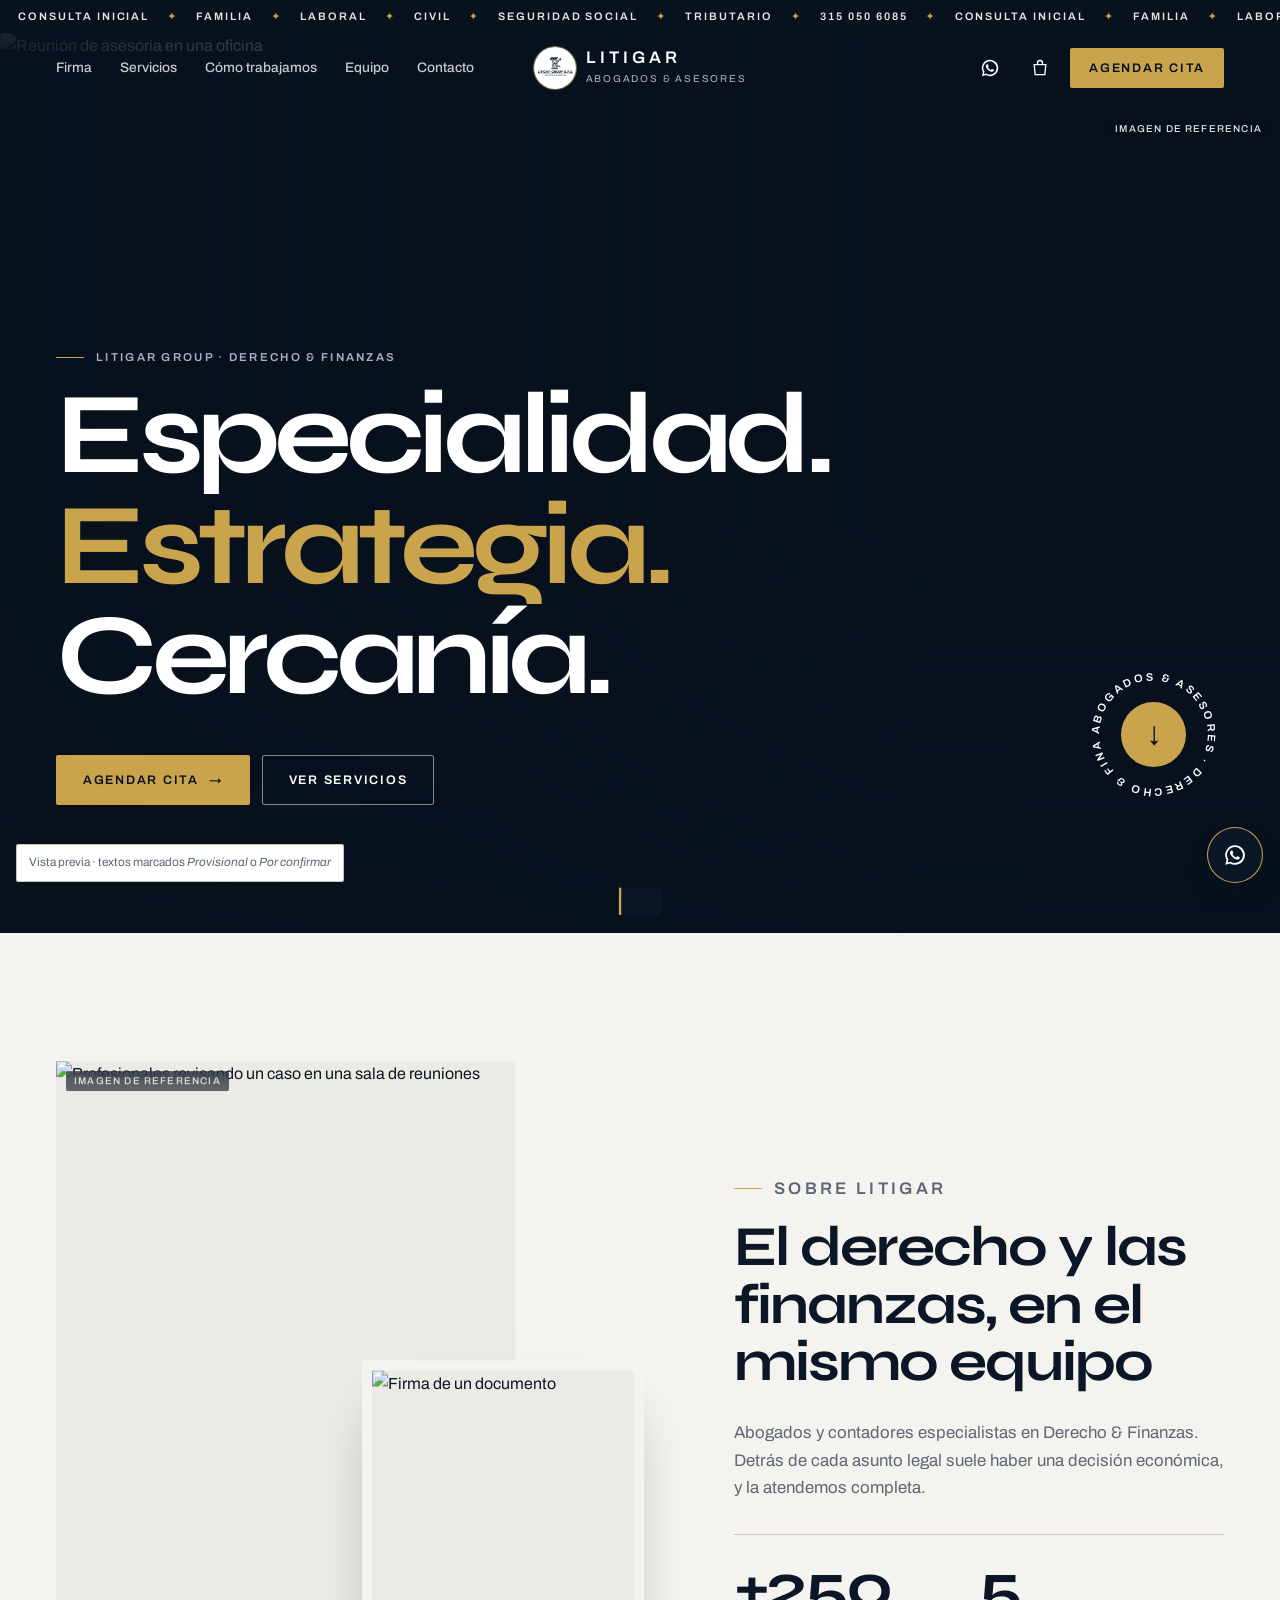
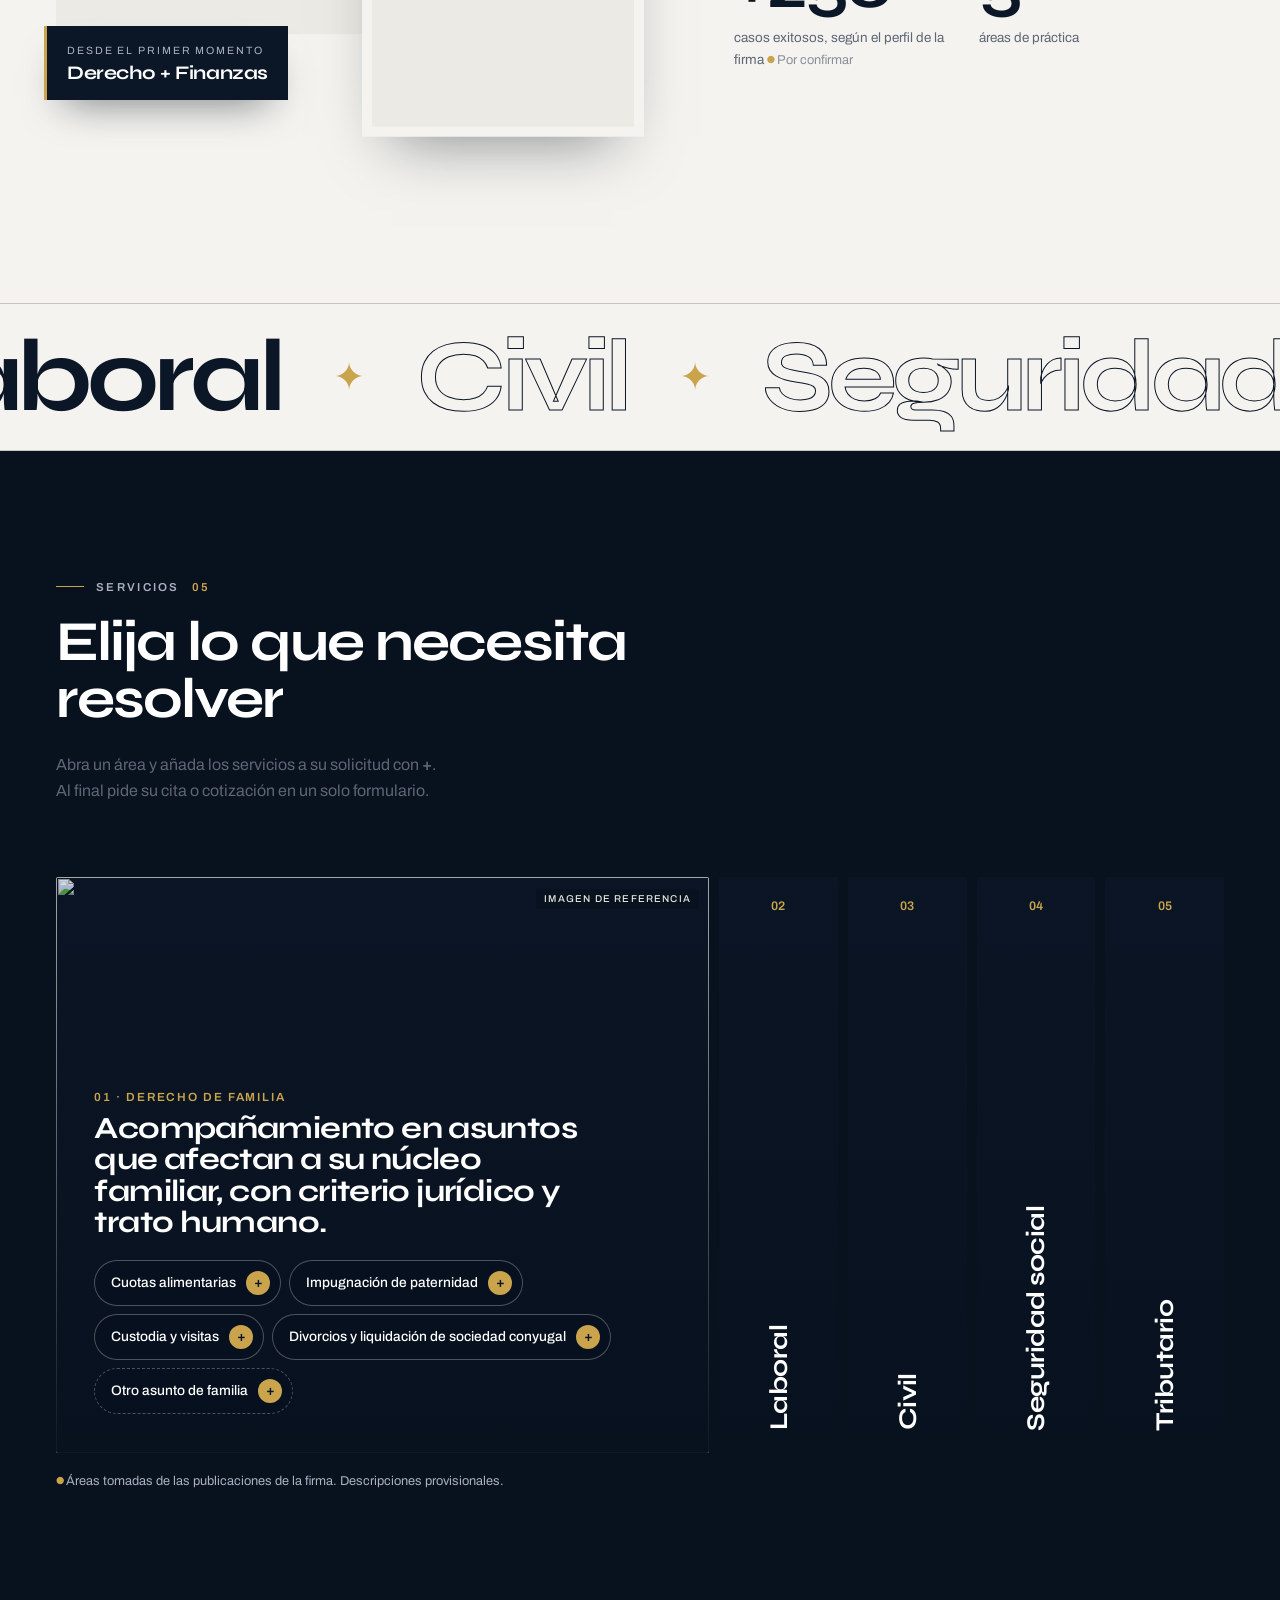
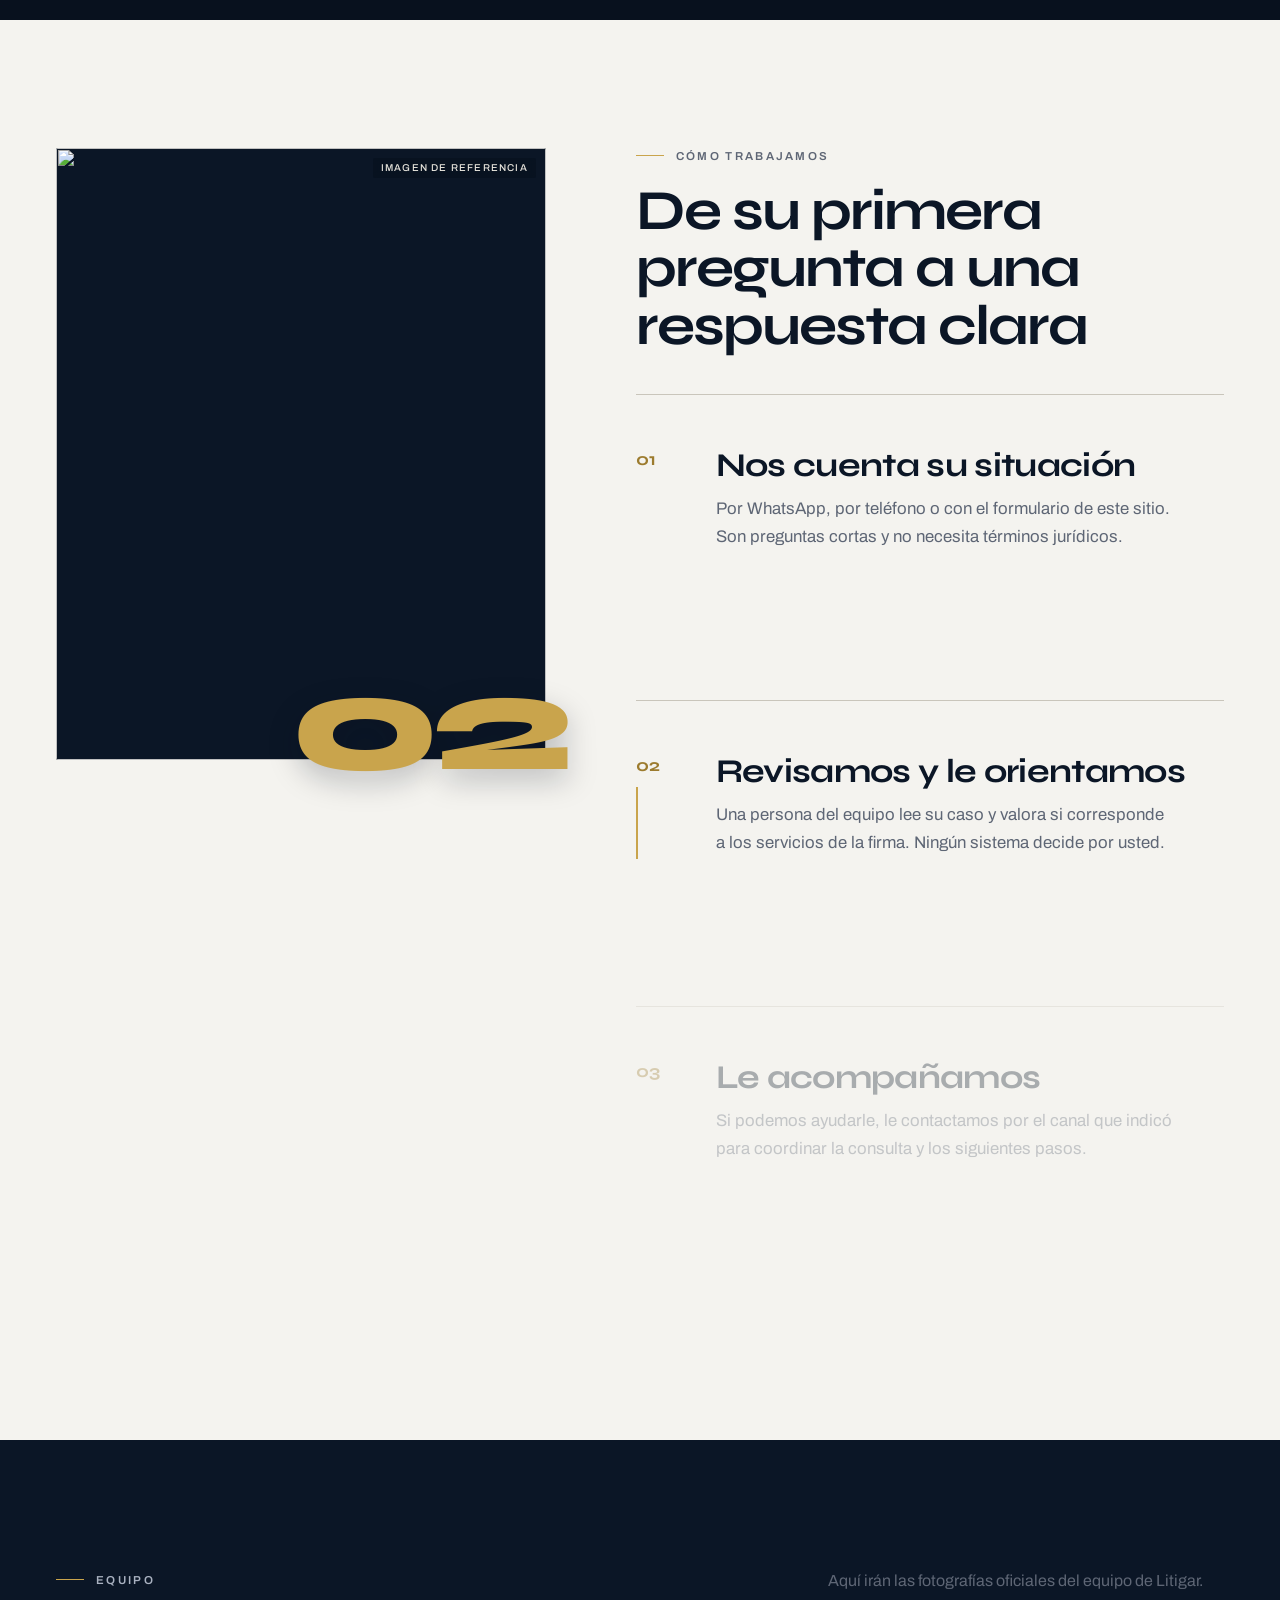
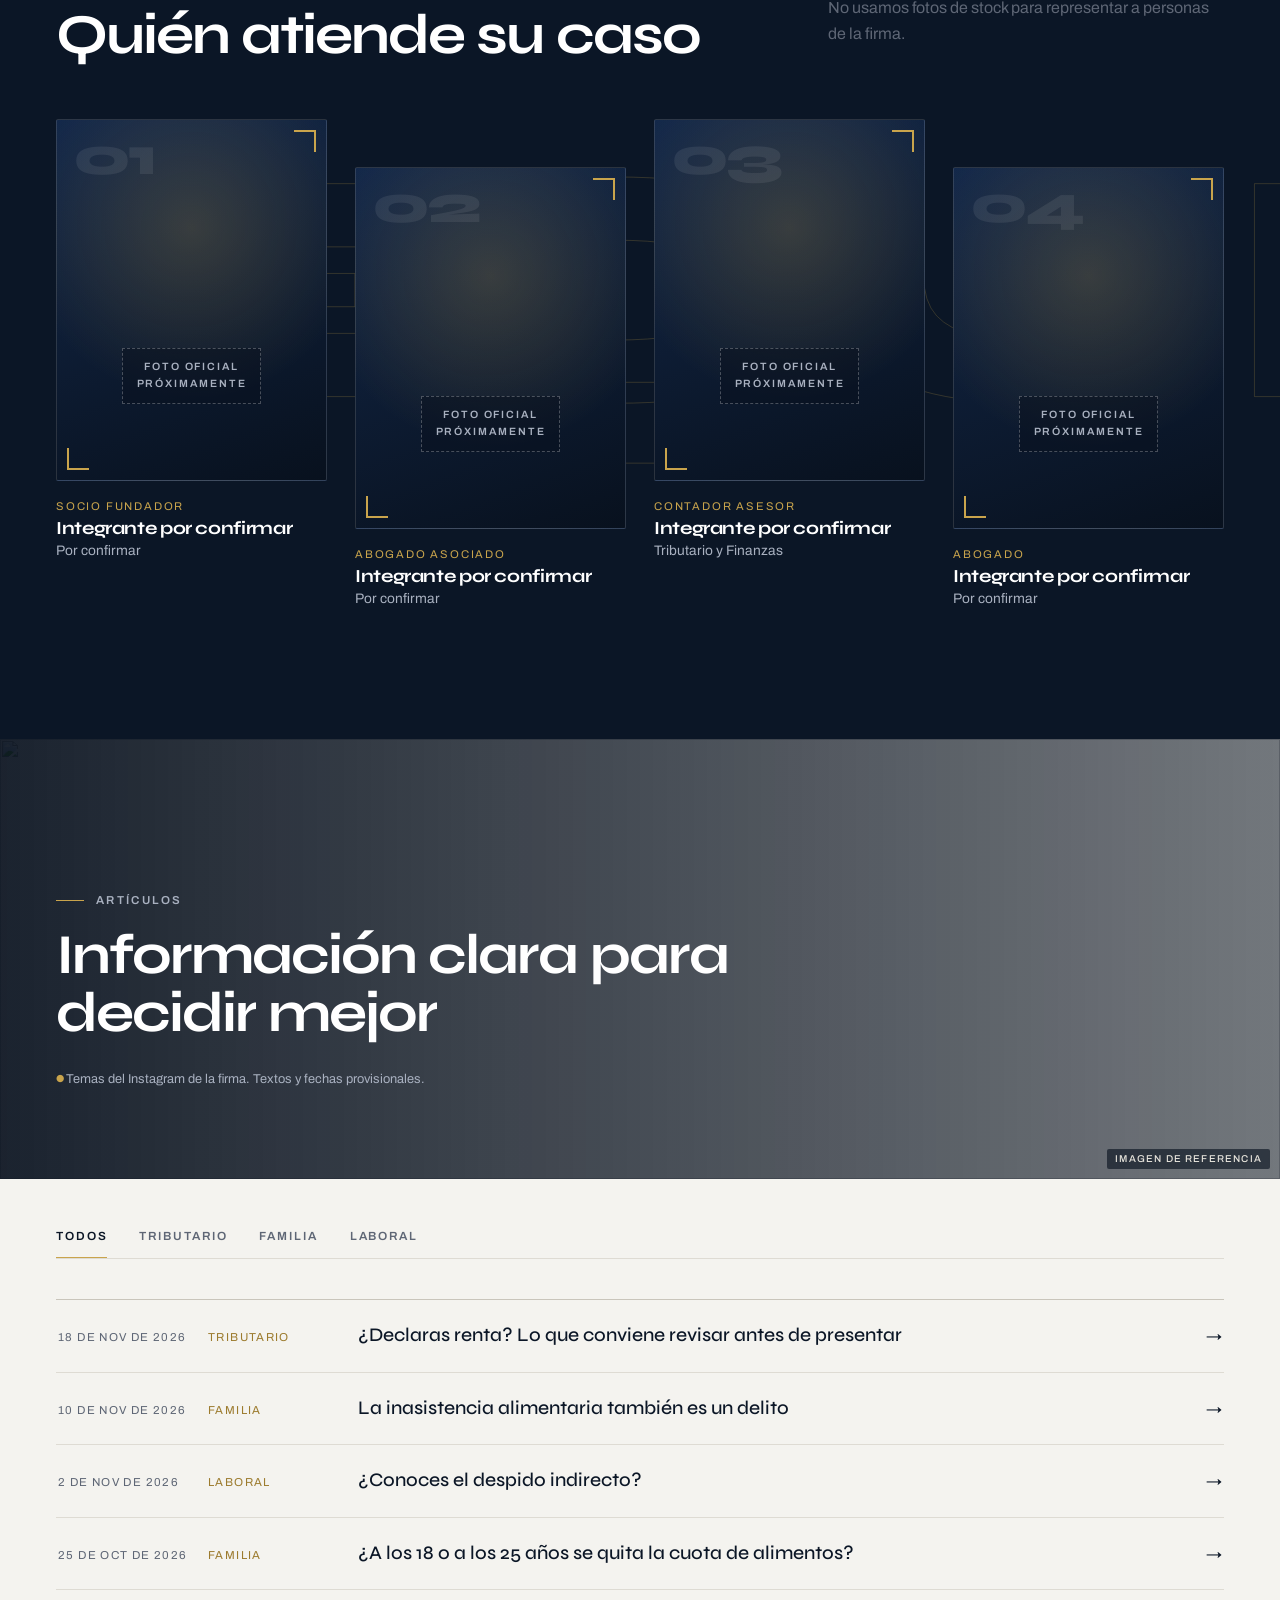
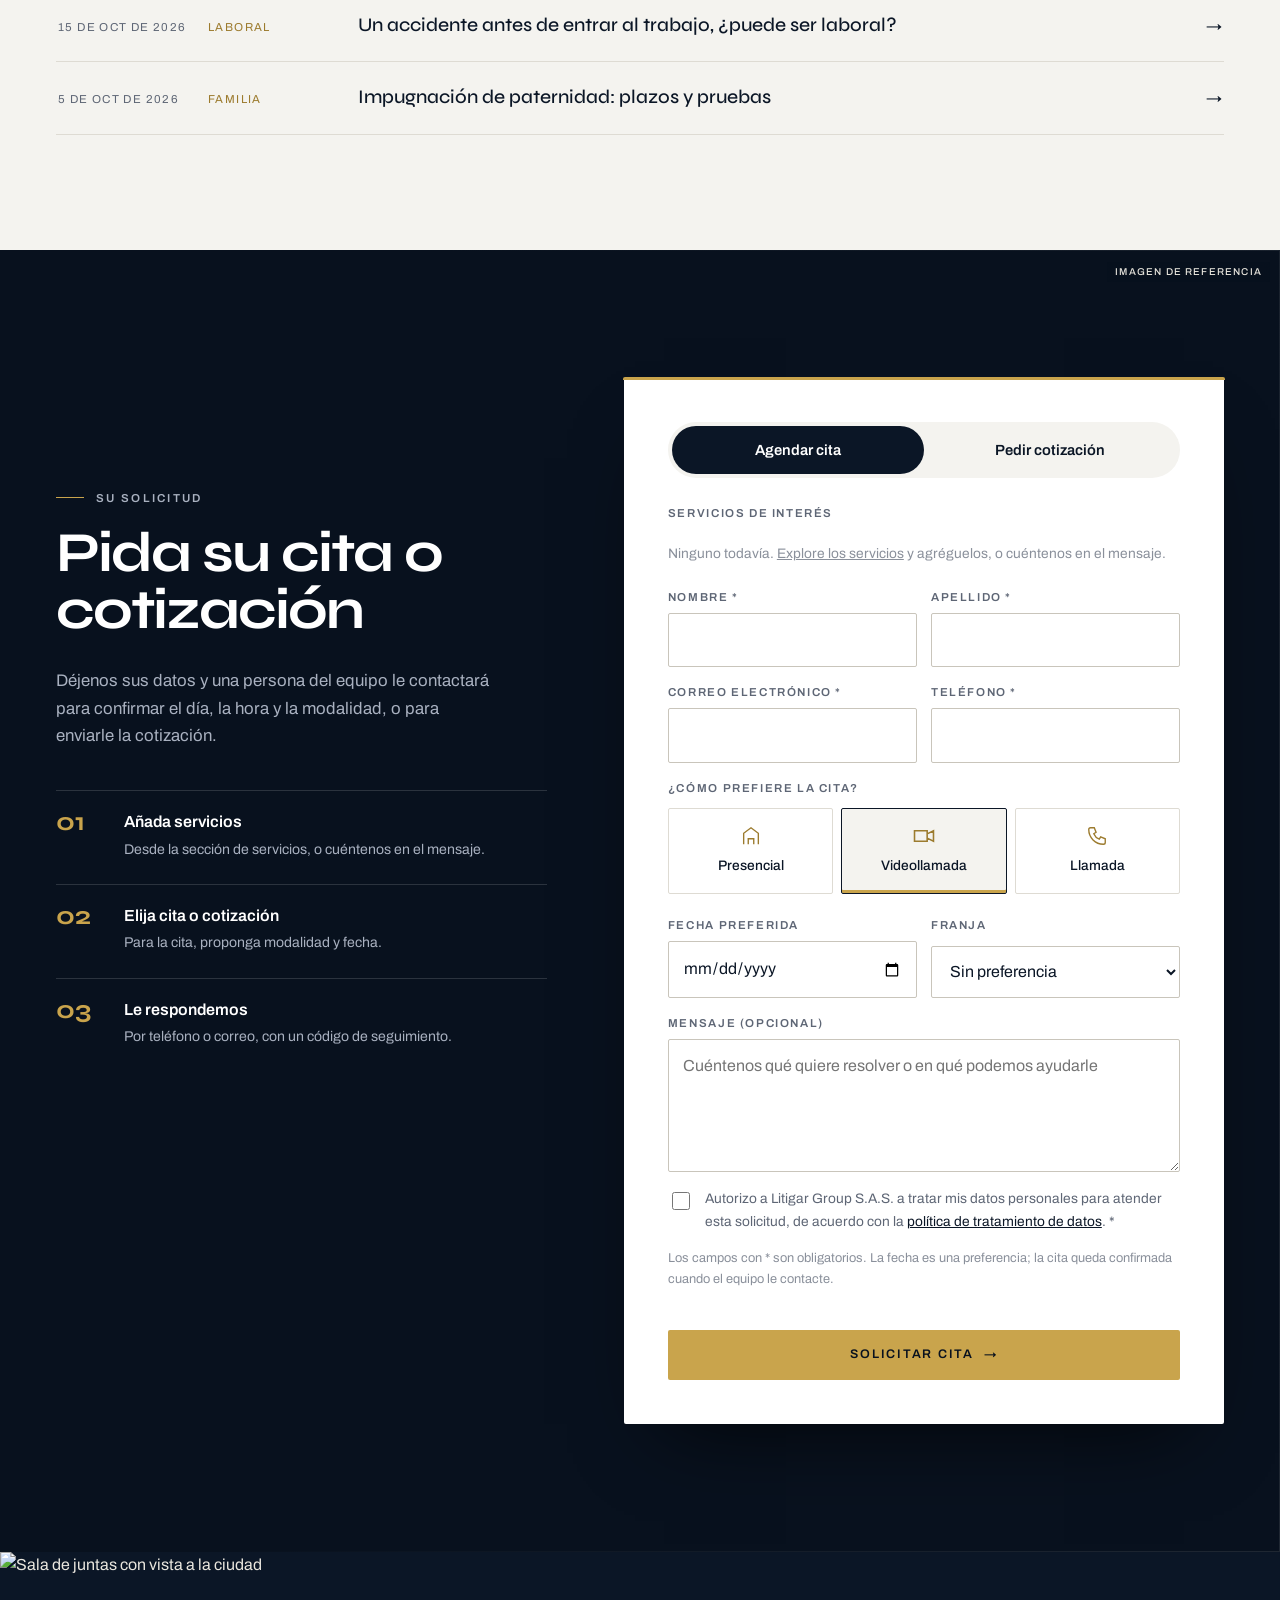
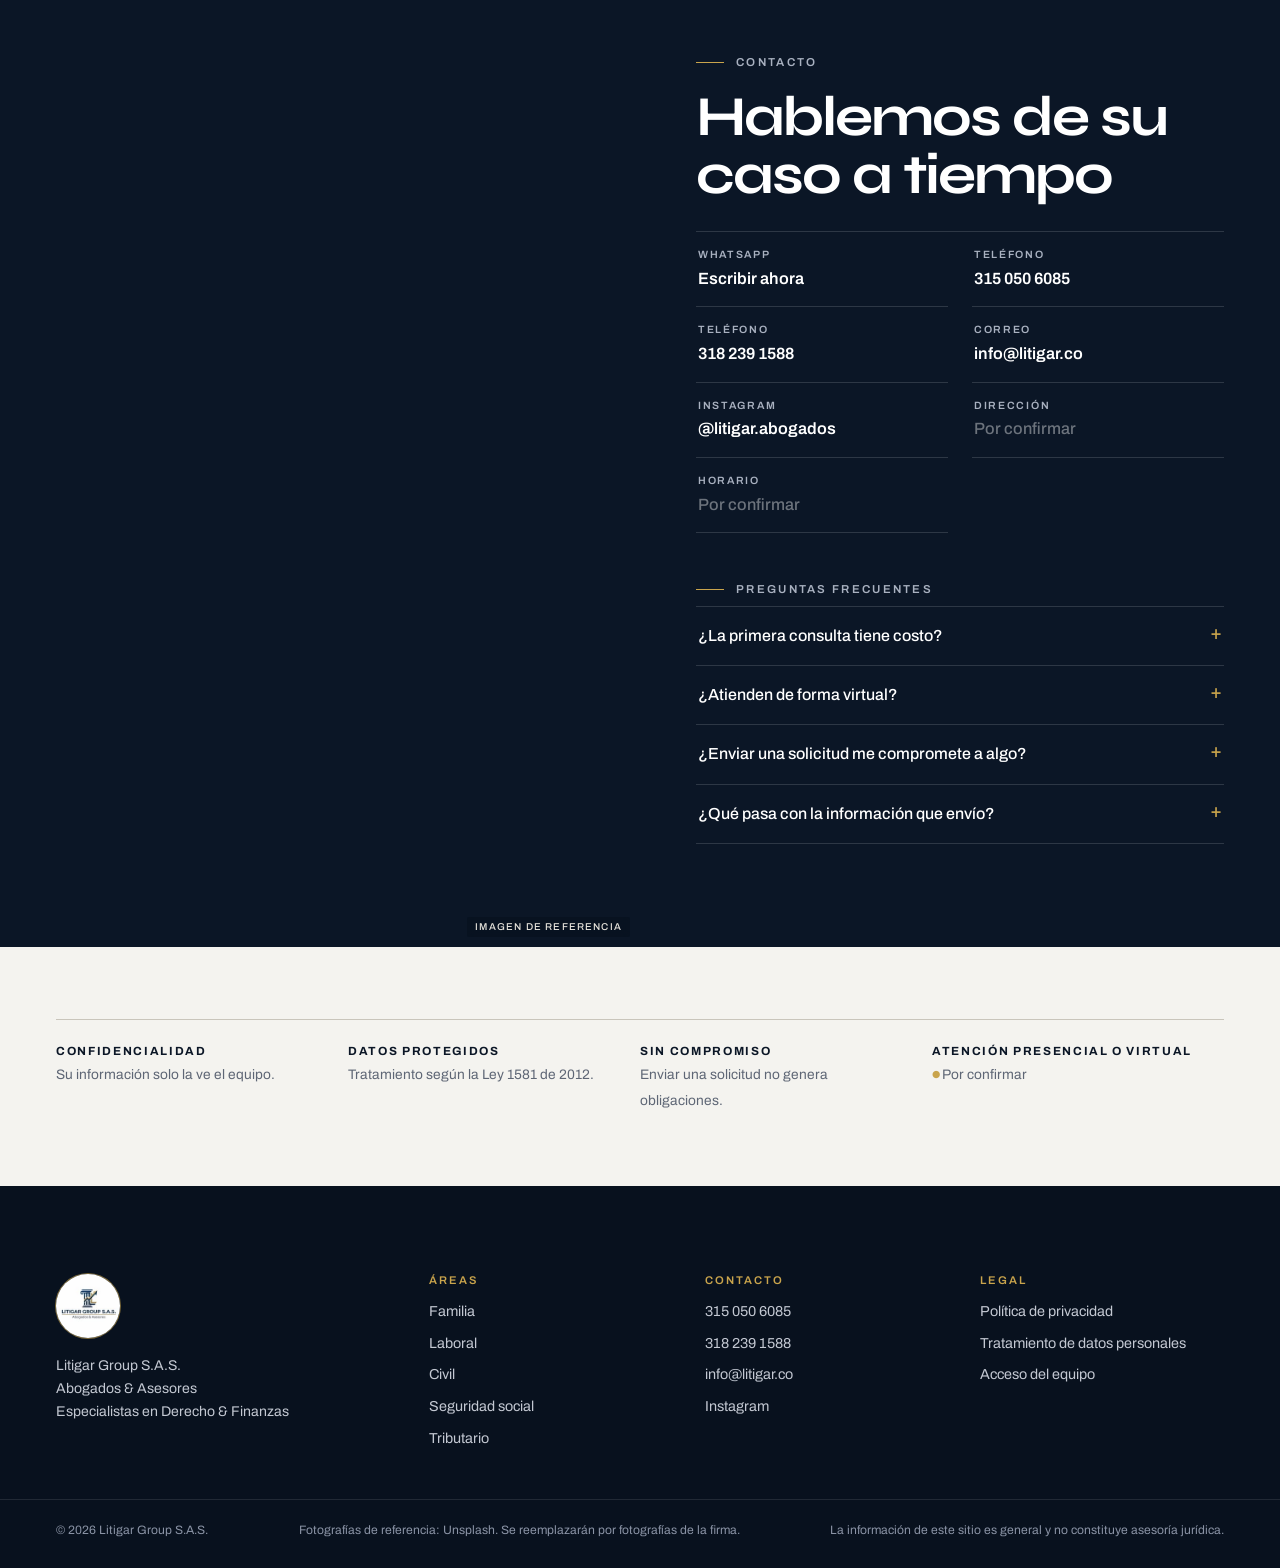
==== commit 320b0cd6: "Rediseño: tipografía Syne, hero mínimo, carrito de servicios y formulario único de cita o cotización" ====
--- a/preview/index.html
+++ b/preview/index.html
@@ -1,339 +1,301 @@
-<!doctype html>
-<html lang="es">
-<head>
-<meta charset="utf-8">
-<meta name="viewport" content="width=device-width, initial-scale=1">
-<title>Litigar Group S.A.S. | Abogados & Asesores</title>
-<meta name="description" content="Firma de abogados y contadores especialistas en Derecho y Finanzas. Familia, Laboral, Civil, Seguridad Social y Tributario. Inicie su consulta en línea.">
-<meta name="theme-color" content="#0B1626">
-<link rel="icon" href="assets/img/litigar-logo.jpg">
-<link rel="preconnect" href="https://fonts.googleapis.com">
-<link rel="preconnect" href="https://fonts.gstatic.com" crossorigin>
-<link rel="preconnect" href="https://images.unsplash.com">
-<link href="https://fonts.googleapis.com/css2?family=Archivo:wdth,wght@62..125,400..700&family=Source+Serif+4:opsz,wght@8..60,400..600&display=swap" rel="stylesheet">
-<link rel="preload" as="image" href="https://images.unsplash.com/photo-1714974528737-3e6c7e4d11af?auto=format&fit=crop&w=1600&q=72">
-<link rel="stylesheet" href="assets/css/sitio.css?v=6">
-</head>
-<body>
-<div class="progreso" id="progreso" aria-hidden="true"></div>
-<a class="saltar" href="#contenido">Saltar al contenido</a>
-
-<div class="marquesina" aria-label="Áreas y contacto">
-  <div class="marquesina-pista" id="marquesina"></div>
-</div>
-
-<header class="cabecera sobre-oscuro" id="cabecera">
-  <div class="cabecera-in">
-    <button class="menu-boton" id="menuBoton" aria-label="Abrir menú" aria-expanded="false" aria-controls="menu"><span></span><span></span></button>
-    <nav class="menu" id="menu" aria-label="Principal">
-      <a href="#firma">Firma</a>
-      <a href="#areas">Áreas</a>
-      <a href="#trabajamos">Cómo trabajamos</a>
-      <a href="#equipo">Equipo</a>
-      <a href="#contacto">Contacto</a>
-    </nav>
-    <a href="#inicio" class="marca" aria-label="Litigar Group, inicio">
-      <img src="assets/img/litigar-logo.jpg" alt="" width="40" height="40">
-      <span><strong>Litigar</strong><small>Abogados &amp; Asesores</small></span>
-    </a>
-    <div class="cabecera-acciones">
-      <a href="#" data-wa class="icono-btn" target="_blank" rel="noopener" aria-label="Escribir por WhatsApp">
-        <svg viewBox="0 0 24 24" width="20" height="20" aria-hidden="true"><path fill="currentColor" d="M12 2.2A9.8 9.8 0 0 0 3.6 17l-1.4 4.8 5-1.3A9.8 9.8 0 1 0 12 2.2Zm0 17.8a8 8 0 0 1-4.1-1.1l-.3-.2-3 .8.8-2.9-.2-.3A8 8 0 1 1 12 20Zm4.4-6c-.2-.1-1.4-.7-1.7-.8-.2-.1-.4-.1-.5.1l-.8.9c-.1.2-.3.2-.5.1a6.6 6.6 0 0 1-3.3-2.9c-.2-.4.2-.4.7-1.3.1-.2 0-.3 0-.4l-.8-1.8c-.2-.5-.4-.4-.5-.4h-.5a.9.9 0 0 0-.6.3 2.7 2.7 0 0 0-.9 2c0 1.2.9 2.3 1 2.5.1.2 1.7 2.6 4.1 3.6 1.5.7 2.1.7 2.9.6.5-.1 1.4-.6 1.6-1.1.2-.6.2-1 .1-1.1l-.3-.3Z"/></svg>
-      </a>
-      <a href="#cita" class="btn btn-oro btn-sm cabecera-cta">Agendar cita<span class="cta-cuenta" id="ctaCuenta" hidden></span></a>
-    </div>
-  </div>
-</header>
-
-<main id="contenido">
-
-<!-- INICIO: foto a sangre con texto superpuesto -->
-<section class="hero" id="inicio">
-  <figure class="hero-foto">
-    <img src="https://images.unsplash.com/photo-1714974528737-3e6c7e4d11af?auto=format&fit=crop&w=1600&q=72"
-      srcset="https://images.unsplash.com/photo-1714974528737-3e6c7e4d11af?auto=format&fit=crop&w=900&q=70 900w, https://images.unsplash.com/photo-1714974528737-3e6c7e4d11af?auto=format&fit=crop&w=1600&q=72 1600w, https://images.unsplash.com/photo-1714974528737-3e6c7e4d11af?auto=format&fit=crop&w=2400&q=72 2400w"
-      sizes="100vw" alt="Reunión de asesoría en una oficina" fetchpriority="high">
-    <figcaption class="ref">Imagen de referencia</figcaption>
-  </figure>
-  <div class="contenedor hero-in">
-    <p class="eyebrow claro entra">Litigar Group · Derecho &amp; Finanzas</p>
-    <h1 class="entra">Los problemas legales rara vez empiezan siendo grandes.</h1>
-    <p class="hero-lead entra">Abogados y contadores que le orientan desde el primer momento, para que sepa dónde está parado y qué puede hacer.</p>
-    <div class="hero-acciones entra">
-      <a href="#cita" class="btn btn-oro">Agendar cita <span class="f" aria-hidden="true">→</span></a>
-      <a href="#solicitud" class="btn btn-claro">Contar mi caso</a>
-    </div>
-  </div>
-  <figure class="hero-detalle entra" aria-hidden="true">
-    <img src="https://images.unsplash.com/photo-1763729805496-b5dbf7f00c79?auto=format&fit=crop&w=600&q=70" alt="">
-  </figure>
-</section>
-
-<!-- Áreas rápidas: panel que se monta sobre el hero -->
-<div class="contenedor rapido-envoltura">
-  <nav class="rapido revelar" aria-label="¿Qué necesita resolver?">
-    <p class="rapido-titulo">¿Qué necesita resolver?</p>
-    <ul id="resolver"></ul>
-  </nav>
-</div>
-
-<!-- FIRMA: composición partida con foto recortada -->
-<section class="seccion firma" id="firma">
-  <div class="contenedor firma-grid">
-    <figure class="foto foto-firma revelar">
-      <img src="https://images.unsplash.com/photo-1758518731462-d091b0b4ed0d?auto=format&fit=crop&w=1100&q=72" loading="lazy" alt="Profesionales revisando un caso en una sala de reuniones">
-      <figcaption class="ref">Imagen de referencia</figcaption>
-    </figure>
-    <div class="firma-texto">
-      <p class="eyebrow revelar">Sobre Litigar</p>
-      <h2 class="revelar">Una firma donde el derecho y las finanzas trabajan juntos</h2>
-      <p class="revelar">Somos una firma de abogados y contadores especialistas en Derecho &amp; Finanzas. Detrás de cada asunto legal suele haber también una decisión económica, y la atendemos completa.</p>
-      <dl class="firma-datos revelar">
-        <div><dt>+250</dt><dd>casos exitosos, según el perfil de la firma <span class="nota-prov">Por confirmar</span></dd></div>
-        <div><dt>5</dt><dd>áreas de práctica</dd></div>
-      </dl>
-    </div>
-  </div>
-</section>
-
-<!-- Banda con columnas: el símbolo del logo, a sangre -->
-<section class="banda" aria-label="Principios de la firma">
-  <img class="banda-foto" src="https://images.unsplash.com/photo-1483600516620-7254872369ae?auto=format&fit=crop&w=2000&q=70" loading="lazy" alt="">
-  <span class="ref">Imagen de referencia</span>
-  <div class="contenedor banda-in">
-    <p class="banda-lema revelar">Especialidad. <span>Estrategia.</span> Cercanía.</p>
-    <p class="banda-pie revelar">Los tres principios con los que la firma se presenta.</p>
-  </div>
-</section>
-
-<!-- ÁREAS: sección oscura con foto por especialidad -->
-<section class="seccion oscura" id="areas">
-  <div class="contenedor">
-    <div class="cabeza-seccion">
-      <div>
-        <p class="eyebrow claro">Áreas de práctica <span class="cuenta" id="areasCuenta"></span></p>
-        <h2>En qué le podemos ayudar</h2>
-      </div>
-      <p class="nota-prov claro">Áreas tomadas de las publicaciones de la firma. Descripciones provisionales.</p>
-    </div>
-    <div class="pestanas" id="areasTabs" role="tablist" aria-label="Áreas de práctica"></div>
-    <div class="area-panel" id="areaPanel" role="tabpanel" aria-live="polite"></div>
-  </div>
-</section>
-
-<!-- CÓMO TRABAJAMOS: dos fotos superpuestas y pasos -->
-<section class="seccion" id="trabajamos">
-  <div class="contenedor trabajo-grid">
-    <div class="collage revelar">
-      <figure class="foto collage-a">
-        <img src="https://images.unsplash.com/photo-1758519288550-1975537cff9a?auto=format&fit=crop&w=1000&q=72" loading="lazy" alt="Asesor conversando con un cliente">
-        <figcaption class="ref">Imagen de referencia</figcaption>
-      </figure>
-      <figure class="foto collage-b">
-        <img src="https://images.unsplash.com/photo-1564846824194-346b7871b855?auto=format&fit=crop&w=700&q=72" loading="lazy" alt="Revisión de un documento">
-      </figure>
-    </div>
-    <div>
-      <p class="eyebrow revelar">Cómo trabajamos</p>
-      <h2 class="revelar">De su primera pregunta a una respuesta clara</h2>
-      <ol class="pasos" id="pasos"></ol>
-      <p class="apoyo pequeno">El formulario ordena su solicitud por área y urgencia para que llegue a la persona indicada. No es un diagnóstico jurídico ni decide si la firma acepta el caso.</p>
-    </div>
-  </div>
-</section>
-
-<!-- EQUIPO: espacios reservados para las fotos oficiales -->
-<section class="seccion seccion-blanca" id="equipo">
-  <div class="contenedor">
-    <div class="cabeza-seccion">
-      <div>
-        <p class="eyebrow">Equipo</p>
-        <h2>Quién atiende su caso</h2>
-      </div>
-      <p class="apoyo">Aquí irán las fotografías oficiales del equipo de Litigar. No usamos fotos de stock para representar a personas de la firma.</p>
-    </div>
-    <ul class="equipo" id="equipoLista"></ul>
-  </div>
-</section>
-
-<!-- CITA: formulario de asesoría y cita (guarda en Supabase con solicitar_cita) -->
-<section class="cita" id="cita">
-  <img class="cita-fondo" src="https://images.unsplash.com/photo-1497366811353-6870744d04b2?auto=format&fit=crop&w=2000&q=65" loading="lazy" alt="">
-  <span class="ref">Imagen de referencia</span>
-  <div class="contenedor cita-grid">
-    <div class="cita-intro">
-      <p class="eyebrow claro revelar">Agendar cita</p>
-      <h2 class="revelar partir">Solicite una asesoría personalizada</h2>
-      <p class="cita-lead revelar">Déjenos sus datos y una persona del equipo le contactará para confirmar el día, la hora y la modalidad de su cita.</p>
-      <ol class="cita-pasos">
-        <li class="revelar"><span>01</span><div><strong>Elija áreas y modalidad</strong><small>Presencial, videollamada o llamada.</small></div></li>
-        <li class="revelar"><span>02</span><div><strong>Proponga una fecha</strong><small>Es una preferencia: la ajustamos con usted.</small></div></li>
-        <li class="revelar"><span>03</span><div><strong>Le confirmamos la cita</strong><small>Por teléfono o correo, con un código de seguimiento.</small></div></li>
-      </ol>
-    </div>
-    <form class="cita-form revelar" id="citaForm" novalidate>
-      <div class="cita-cuerpo" id="citaCuerpo">
-        <div class="cita-bloque">
-          <p class="cita-etq">Áreas de interés</p>
-          <div class="chips" id="citaAreas" role="group" aria-label="Áreas de interés"></div>
-          <p class="cita-vacio" id="citaVacio">Ninguna todavía. Elija las áreas o cuéntenos en el mensaje.</p>
-        </div>
-        <div class="campos-dos">
-          <div class="campo"><label for="c-nombre">Nombre *</label><input id="c-nombre" maxlength="80" autocomplete="given-name" required></div>
-          <div class="campo"><label for="c-apellido">Apellido *</label><input id="c-apellido" maxlength="80" autocomplete="family-name" required></div>
-        </div>
-        <div class="campos-dos">
-          <div class="campo"><label for="c-correo">Correo electrónico *</label><input id="c-correo" type="email" maxlength="120" autocomplete="email" required></div>
-          <div class="campo"><label for="c-tel">Teléfono *</label><input id="c-tel" type="tel" maxlength="20" autocomplete="tel" required></div>
-        </div>
-        <fieldset class="cita-bloque modalidad">
-          <legend class="cita-etq">¿Cómo prefiere la cita?</legend>
-          <div class="modos">
-            <label class="modo"><input type="radio" name="modalidad" value="presencial"><span><svg viewBox="0 0 24 24" width="22" height="22" aria-hidden="true"><path d="M4 21V9l8-6 8 6v12M9 21v-6h6v6" fill="none" stroke="currentColor" stroke-width="1.5"/></svg>Presencial</span></label>
-            <label class="modo"><input type="radio" name="modalidad" value="videollamada" checked><span><svg viewBox="0 0 24 24" width="22" height="22" aria-hidden="true"><path d="M3 7h12v10H3zM15 10l6-3v10l-6-3" fill="none" stroke="currentColor" stroke-width="1.5"/></svg>Videollamada</span></label>
-            <label class="modo"><input type="radio" name="modalidad" value="llamada"><span><svg viewBox="0 0 24 24" width="22" height="22" aria-hidden="true"><path d="M5 3h4l2 5-2.5 1.5a11 11 0 0 0 6 6L16 13l5 2v4a2 2 0 0 1-2 2A16 16 0 0 1 3 5a2 2 0 0 1 2-2Z" fill="none" stroke="currentColor" stroke-width="1.5"/></svg>Llamada</span></label>
-          </div>
-        </fieldset>
-        <div class="campos-dos">
-          <div class="campo"><label for="c-fecha">Fecha preferida</label><input id="c-fecha" type="date"></div>
-          <div class="campo"><label for="c-franja">Franja</label><select id="c-franja"><option value="">Sin preferencia</option><option value="manana">Mañana</option><option value="tarde">Tarde</option></select></div>
-        </div>
-        <div class="campo"><label for="c-mensaje">Mensaje (opcional)</label><textarea id="c-mensaje" maxlength="2000" rows="4" placeholder="Cuéntenos brevemente en qué podemos ayudarle"></textarea></div>
-        <label class="consentimiento"><input type="checkbox" id="c-consent"><span>Autorizo a Litigar Group S.A.S. a tratar mis datos personales para atender esta solicitud, de acuerdo con la <button type="button" data-modal="datos">política de tratamiento de datos</button>. *</span></label>
-        <div class="trampa" aria-hidden="true"><label>No llenar este campo<input id="c-web" tabindex="-1" autocomplete="off"></label></div>
-        <p class="obligatorios">Los campos con * son obligatorios. La fecha es una preferencia; la cita queda confirmada cuando el equipo le contacte.</p>
-        <p class="error" id="citaError" role="alert"></p>
-        <button class="btn btn-oro btn-enviar" type="submit">Enviar solicitud <span class="f" aria-hidden="true">→</span></button>
-      </div>
-    </form>
-  </div>
-</section>
-
-<!-- ARTÍCULOS: cabecera fotográfica con texto superpuesto -->
-<section class="articulos-seccion" id="conocimiento">
-  <div class="articulos-cabeza">
-    <img src="https://images.unsplash.com/photo-1479142506502-19b3a3b7ff33?auto=format&fit=crop&w=2000&q=70" loading="lazy" alt="">
-    <span class="ref">Imagen de referencia</span>
-    <div class="contenedor">
-      <p class="eyebrow claro revelar">Artículos</p>
-      <h2 class="revelar">Información clara para decidir mejor</h2>
-      <p class="nota-prov claro revelar">Temas del Instagram de la firma. Textos y fechas provisionales.</p>
-    </div>
-  </div>
-  <div class="contenedor articulos-cuerpo">
-    <div class="pestanas" id="filtros" role="group" aria-label="Filtrar por categoría"></div>
-    <ul class="articulos" id="articulos"></ul>
-  </div>
-</section>
-
-<!-- SOLICITUD -->
-<section class="seccion seccion-blanca" id="solicitud">
-  <div class="contenedor">
-    <div class="cabeza-seccion">
-      <div>
-        <p class="eyebrow">Solicitar consulta</p>
-        <h2>Cuéntenos su situación</h2>
-      </div>
-      <p class="apoyo">Preguntas cortas. Su solicitud llega ordenada al equipo, que revisa si podemos ayudarle. Enviarla no le compromete a nada.</p>
-    </div>
-    <div class="solicitud-grid">
-      <form class="asistente" id="asistente" novalidate>
-        <div class="asistente-cabeza">
-          <span id="pasoTexto">Paso 1 de 8</span>
-          <div class="asistente-barra"><span id="pasoBarra"></span></div>
-        </div>
-        <div class="asistente-cuerpo" id="asistenteCuerpo"></div>
-        <div class="asistente-pie">
-          <button type="button" class="btn btn-texto" id="btnAtras">← Atrás</button>
-          <button type="button" class="btn btn-tinta" id="btnSiguiente">Continuar</button>
-        </div>
-      </form>
-      <aside class="resumen" id="resumen" aria-label="Resumen de su consulta">
-        <button type="button" class="resumen-cabeza" id="resumenBoton" aria-expanded="false">Tu consulta <span id="resumenCuenta">0 de 8</span></button>
-        <dl class="resumen-lista" id="resumenLista"></dl>
-        <ul class="garantias">
-          <li>Confidencial: solo la ve el equipo de la firma.</li>
-          <li>Una persona revisa cada caso.</li>
-          <li>¿Prefiere hablar ya? <a href="#" data-wa target="_blank" rel="noopener">WhatsApp</a></li>
-        </ul>
-      </aside>
-    </div>
-  </div>
-</section>
-
-<!-- CONTACTO: foto de oficina a media página -->
-<section class="contacto" id="contacto">
-  <figure class="contacto-foto">
-    <img src="https://images.unsplash.com/photo-1517502884422-41eaead166d4?auto=format&fit=crop&w=1400&q=72" loading="lazy" alt="Sala de juntas con vista a la ciudad">
-    <figcaption class="ref">Imagen de referencia</figcaption>
-  </figure>
-  <div class="contacto-texto">
-    <p class="eyebrow claro">Contacto</p>
-    <h2>Hablemos de su caso a tiempo</h2>
-    <ul class="canales" id="canales"></ul>
-    <p class="eyebrow claro faqs-titulo">Preguntas frecuentes</p>
-    <div class="acordeon" id="faqs"></div>
-  </div>
-</section>
-
-<ul class="garantias-franja contenedor" aria-label="Compromisos">
-  <li><strong>Confidencialidad</strong><span>Su información solo la ve el equipo.</span></li>
-  <li><strong>Datos protegidos</strong><span>Tratamiento según la Ley 1581 de 2012.</span></li>
-  <li><strong>Sin compromiso</strong><span>Enviar una solicitud no genera obligaciones.</span></li>
-  <li><strong>Atención presencial o virtual</strong><span class="nota-prov">Por confirmar</span></li>
-</ul>
-
-</main>
-
-<footer class="pie">
-  <div class="contenedor pie-grid">
-    <div class="pie-marca">
-      <img src="assets/img/litigar-logo.jpg" alt="Logo de Litigar Group S.A.S." width="64" height="64">
-      <p>Litigar Group S.A.S.<br>Abogados &amp; Asesores<br>Especialistas en Derecho &amp; Finanzas</p>
-    </div>
-    <div>
-      <p class="pie-titulo">Áreas</p>
-      <ul id="pieAreas"></ul>
-    </div>
-    <div>
-      <p class="pie-titulo">Contacto</p>
-      <ul id="pieContacto"></ul>
-    </div>
-    <div>
-      <p class="pie-titulo">Legal</p>
-      <ul>
-        <li><button class="enlace" data-modal="privacidad">Política de privacidad</button></li>
-        <li><button class="enlace" data-modal="datos">Tratamiento de datos personales</button></li>
-        <li><a href="admin/">Acceso del equipo</a></li>
-      </ul>
-    </div>
-  </div>
-  <div class="contenedor pie-base">
-    <span>© <span id="anio"></span> Litigar Group S.A.S.</span>
-    <span>Fotografías de referencia: Unsplash. Se reemplazarán por fotografías de la firma.</span>
-    <span>La información de este sitio es general y no constituye asesoría jurídica.</span>
-  </div>
-</footer>
-
-<p class="chip-preview" role="note">Vista previa<span> · textos marcados <em>Provisional</em> o <em>Por confirmar</em></span></p>
-
-<a href="#" data-wa class="wa-flotante" target="_blank" rel="noopener" aria-label="Escribir por WhatsApp">
-  <svg viewBox="0 0 24 24" width="24" height="24" aria-hidden="true"><path fill="currentColor" d="M12 2.2A9.8 9.8 0 0 0 3.6 17l-1.4 4.8 5-1.3A9.8 9.8 0 1 0 12 2.2Zm0 17.8a8 8 0 0 1-4.1-1.1l-.3-.2-3 .8.8-2.9-.2-.3A8 8 0 1 1 12 20Zm4.4-6c-.2-.1-1.4-.7-1.7-.8-.2-.1-.4-.1-.5.1l-.8.9c-.1.2-.3.2-.5.1a6.6 6.6 0 0 1-3.3-2.9c-.2-.4.2-.4.7-1.3.1-.2 0-.3 0-.4l-.8-1.8c-.2-.5-.4-.4-.5-.4h-.5a.9.9 0 0 0-.6.3 2.7 2.7 0 0 0-.9 2c0 1.2.9 2.3 1 2.5.1.2 1.7 2.6 4.1 3.6 1.5.7 2.1.7 2.9.6.5-.1 1.4-.6 1.6-1.1.2-.6.2-1 .1-1.1l-.3-.3Z"/></svg>
-</a>
-
-<div class="velo" id="velo" hidden></div>
-<aside class="cajon" id="cajon" aria-hidden="true" role="dialog" aria-modal="true" aria-labelledby="cajonTitulo">
-  <button class="cerrar" data-cerrar aria-label="Cerrar">×</button>
-  <div id="cajonCuerpo"></div>
-</aside>
-<dialog class="modal" id="modal">
-  <button class="cerrar" data-cerrar aria-label="Cerrar">×</button>
-  <div id="modalCuerpo"></div>
-</dialog>
-
-<script src="config.js?v=6"></script>
-<script src="assets/js/datos.js?v=6"></script>
-<script src="assets/js/demo.js?v=6"></script>
-<script src="assets/js/sitio.js?v=6"></script>
-</body>
-</html>
+<!doctype html>
+<html lang="es">
+<head>
+<meta charset="utf-8">
+<meta name="viewport" content="width=device-width, initial-scale=1">
+<title>Litigar Group S.A.S. | Abogados & Asesores</title>
+<meta name="description" content="Firma de abogados y contadores especialistas en Derecho y Finanzas. Familia, Laboral, Civil, Seguridad Social y Tributario. Inicie su consulta en línea.">
+<meta name="theme-color" content="#0B1626">
+<link rel="icon" href="assets/img/litigar-logo.jpg">
+<link rel="preconnect" href="https://fonts.googleapis.com">
+<link rel="preconnect" href="https://fonts.gstatic.com" crossorigin>
+<link rel="preconnect" href="https://images.unsplash.com">
+<link href="https://fonts.googleapis.com/css2?family=Archivo:wdth,wght@62..125,400..700&family=Syne:wght@500..800&display=swap" rel="stylesheet">
+<link rel="preload" as="image" href="https://images.unsplash.com/photo-1714974528737-3e6c7e4d11af?auto=format&fit=crop&w=1600&q=72">
+<link rel="stylesheet" href="assets/css/sitio.css?v=9">
+</head>
+<body>
+<div class="progreso" id="progreso" aria-hidden="true"></div>
+<a class="saltar" href="#contenido">Saltar al contenido</a>
+
+<div class="marquesina" aria-label="Áreas y contacto">
+  <div class="marquesina-pista" id="marquesina"></div>
+</div>
+
+<header class="cabecera sobre-oscuro" id="cabecera">
+  <div class="cabecera-in">
+    <button class="menu-boton" id="menuBoton" aria-label="Abrir menú" aria-expanded="false" aria-controls="menu"><span></span><span></span></button>
+    <nav class="menu" id="menu" aria-label="Principal">
+      <a href="#firma">Firma</a>
+      <a href="#areas">Servicios</a>
+      <a href="#trabajamos">Cómo trabajamos</a>
+      <a href="#equipo">Equipo</a>
+      <a href="#contacto">Contacto</a>
+    </nav>
+    <a href="#inicio" class="marca" aria-label="Litigar Group, inicio">
+      <img src="assets/img/litigar-logo.jpg" alt="" width="40" height="40">
+      <span><strong>Litigar</strong><small>Abogados &amp; Asesores</small></span>
+    </a>
+    <div class="cabecera-acciones">
+      <a href="#" data-wa class="icono-btn" target="_blank" rel="noopener" aria-label="Escribir por WhatsApp">
+        <svg viewBox="0 0 24 24" width="20" height="20" aria-hidden="true"><path fill="currentColor" d="M12 2.2A9.8 9.8 0 0 0 3.6 17l-1.4 4.8 5-1.3A9.8 9.8 0 1 0 12 2.2Zm0 17.8a8 8 0 0 1-4.1-1.1l-.3-.2-3 .8.8-2.9-.2-.3A8 8 0 1 1 12 20Zm4.4-6c-.2-.1-1.4-.7-1.7-.8-.2-.1-.4-.1-.5.1l-.8.9c-.1.2-.3.2-.5.1a6.6 6.6 0 0 1-3.3-2.9c-.2-.4.2-.4.7-1.3.1-.2 0-.3 0-.4l-.8-1.8c-.2-.5-.4-.4-.5-.4h-.5a.9.9 0 0 0-.6.3 2.7 2.7 0 0 0-.9 2c0 1.2.9 2.3 1 2.5.1.2 1.7 2.6 4.1 3.6 1.5.7 2.1.7 2.9.6.5-.1 1.4-.6 1.6-1.1.2-.6.2-1 .1-1.1l-.3-.3Z"/></svg>
+      </a>
+      <button type="button" class="icono-btn carrito-btn" id="carritoBtn" aria-label="Ver mi solicitud"><svg viewBox="0 0 24 24" width="20" height="20" aria-hidden="true"><path d="M5 8h14l-1.2 12H6.2L5 8Zm4 0V6a3 3 0 0 1 6 0v2" fill="none" stroke="currentColor" stroke-width="1.6"/></svg><span class="cta-cuenta" id="ctaCuenta" hidden></span></button>
+      <a href="#cita" class="btn btn-oro btn-sm cabecera-cta">Agendar cita</a>
+    </div>
+  </div>
+</header>
+
+<main id="contenido">
+
+<!-- INICIO: poco texto, foto a sangre y sello giratorio -->
+<section class="hero" id="inicio">
+  <figure class="hero-foto">
+    <img src="https://images.unsplash.com/photo-1714974528737-3e6c7e4d11af?auto=format&fit=crop&w=1600&q=72"
+      srcset="https://images.unsplash.com/photo-1714974528737-3e6c7e4d11af?auto=format&fit=crop&w=900&q=70 900w, https://images.unsplash.com/photo-1714974528737-3e6c7e4d11af?auto=format&fit=crop&w=1600&q=72 1600w, https://images.unsplash.com/photo-1714974528737-3e6c7e4d11af?auto=format&fit=crop&w=2400&q=72 2400w"
+      sizes="100vw" alt="Reunión de asesoría en una oficina" fetchpriority="high">
+    <figcaption class="ref">Imagen de referencia</figcaption>
+  </figure>
+  <div class="contenedor hero-in">
+    <p class="eyebrow claro entra">Litigar Group · Derecho &amp; Finanzas</p>
+    <h1 class="hero-titulo" aria-label="Especialidad. Estrategia. Cercanía.">
+      <span class="linea"><span>Especialidad.</span></span>
+      <span class="linea oro"><span>Estrategia.</span></span>
+      <span class="linea"><span>Cercanía.</span></span>
+    </h1>
+    <div class="hero-acciones entra">
+      <a href="#cita" class="btn btn-oro">Agendar cita <span class="f" aria-hidden="true">→</span></a>
+      <a href="#areas" class="btn btn-claro">Ver servicios</a>
+    </div>
+  </div>
+  <a href="#firma" class="sello-giro entra" aria-label="Bajar a conocer la firma">
+    <svg viewBox="0 0 120 120" aria-hidden="true"><defs><path id="circulo" d="M60 60m-46 0a46 46 0 1 1 92 0a46 46 0 1 1-92 0"/></defs>
+      <text><textPath href="#circulo">ABOGADOS &amp; ASESORES · DERECHO &amp; FINANZAS ·</textPath></text></svg>
+    <span class="sello-flecha" aria-hidden="true">↓</span>
+  </a>
+</section>
+
+<!-- FIRMA: dos fotos en movimiento, sello y cifras -->
+<section class="seccion firma" id="firma">
+  <div class="contenedor firma-grid">
+    <div class="firma-visual">
+      <figure class="foto fv-a cortina" data-vel="-0.06">
+        <img src="https://images.unsplash.com/photo-1758518731462-d091b0b4ed0d?auto=format&fit=crop&w=1100&q=72" loading="lazy" alt="Profesionales revisando un caso en una sala de reuniones">
+        <figcaption class="ref">Imagen de referencia</figcaption>
+      </figure>
+      <figure class="foto fv-b cortina" data-vel="0.08">
+        <img src="https://images.unsplash.com/photo-1763729805496-b5dbf7f00c79?auto=format&fit=crop&w=700&q=72" loading="lazy" alt="Firma de un documento">
+      </figure>
+      <div class="fv-etiqueta revelar"><span>Desde el primer momento</span><strong>Derecho + Finanzas</strong></div>
+    </div>
+    <div class="firma-texto">
+      <p class="eyebrow revelar">Sobre Litigar</p>
+      <h2 class="revelar">El derecho y las finanzas, en el mismo equipo</h2>
+      <p class="revelar">Abogados y contadores especialistas en Derecho &amp; Finanzas. Detrás de cada asunto legal suele haber una decisión económica, y la atendemos completa.</p>
+      <dl class="firma-datos revelar">
+        <div><dt>+250</dt><dd>casos exitosos, según el perfil de la firma <span class="nota-prov">Por confirmar</span></dd></div>
+        <div><dt>5</dt><dd>áreas de práctica</dd></div>
+      </dl>
+    </div>
+  </div>
+  <div class="palabras" aria-hidden="true"><div class="palabras-pista" id="palabras"></div></div>
+</section>
+
+<!-- SERVICIOS: galería que se expande; cada servicio se añade a la solicitud -->
+<section class="seccion oscura servicios" id="areas">
+  <div class="contenedor">
+    <div class="cabeza-seccion">
+      <div>
+        <p class="eyebrow claro revelar">Servicios <span class="cuenta" id="areasCuenta"></span></p>
+        <h2 class="revelar">Elija lo que necesita resolver</h2>
+      </div>
+      <p class="apoyo claro revelar">Abra un área y añada los servicios a su solicitud con <strong>+</strong>. Al final pide su cita o cotización en un solo formulario.</p>
+    </div>
+    <div class="galeria" id="galeria"></div>
+    <p class="nota-prov claro galeria-nota">Áreas tomadas de las publicaciones de la firma. Descripciones provisionales.</p>
+  </div>
+</section>
+
+<!-- CÓMO TRABAJAMOS: relato con scroll; la foto cambia con cada paso -->
+<section class="seccion proceso" id="trabajamos">
+  <div class="contenedor proceso-grid">
+    <div class="proceso-visual" aria-hidden="true">
+      <div class="proceso-marco" id="procesoFotos"></div>
+      <span class="proceso-num" id="procesoNum">01</span>
+    </div>
+    <div class="proceso-texto">
+      <p class="eyebrow revelar">Cómo trabajamos</p>
+      <h2 class="revelar">De su primera pregunta a una respuesta clara</h2>
+      <ol class="pasos" id="pasos"></ol>
+    </div>
+  </div>
+</section>
+
+<!-- EQUIPO: espacios para las fotos oficiales (nunca stock) -->
+<section class="seccion equipo-seccion" id="equipo">
+  <span class="eco" aria-hidden="true" data-eco>EQUIPO</span>
+  <div class="contenedor">
+    <div class="cabeza-seccion">
+      <div>
+        <p class="eyebrow claro revelar">Equipo</p>
+        <h2 class="revelar">Quién atiende su caso</h2>
+      </div>
+      <p class="apoyo claro revelar">Aquí irán las fotografías oficiales del equipo de Litigar. No usamos fotos de stock para representar a personas de la firma.</p>
+    </div>
+    <ul class="equipo" id="equipoLista"></ul>
+  </div>
+</section>
+
+<!-- ARTÍCULOS: cabecera fotográfica con texto superpuesto -->
+<section class="articulos-seccion" id="conocimiento">
+  <div class="articulos-cabeza">
+    <img src="https://images.unsplash.com/photo-1479142506502-19b3a3b7ff33?auto=format&fit=crop&w=2000&q=70" loading="lazy" alt="">
+    <span class="ref">Imagen de referencia</span>
+    <div class="contenedor">
+      <p class="eyebrow claro revelar">Artículos</p>
+      <h2 class="revelar">Información clara para decidir mejor</h2>
+      <p class="nota-prov claro revelar">Temas del Instagram de la firma. Textos y fechas provisionales.</p>
+    </div>
+  </div>
+  <div class="contenedor articulos-cuerpo">
+    <div class="pestanas" id="filtros" role="group" aria-label="Filtrar por categoría"></div>
+    <ul class="articulos" id="articulos"></ul>
+  </div>
+</section>
+
+<!-- SOLICITUD: cita o cotización, con los servicios del carrito (guarda con solicitar_cita) -->
+<section class="cita" id="cita">
+  <img class="cita-fondo" src="https://images.unsplash.com/photo-1497366811353-6870744d04b2?auto=format&fit=crop&w=2000&q=65" loading="lazy" alt="">
+  <span class="ref">Imagen de referencia</span>
+  <div class="contenedor cita-grid">
+    <div class="cita-intro">
+      <p class="eyebrow claro revelar">Su solicitud</p>
+      <h2 class="revelar">Pida su cita o cotización</h2>
+      <p class="cita-lead revelar">Déjenos sus datos y una persona del equipo le contactará para confirmar el día, la hora y la modalidad, o para enviarle la cotización.</p>
+      <ol class="cita-pasos">
+        <li class="revelar"><span>01</span><div><strong>Añada servicios</strong><small>Desde la sección de servicios, o cuéntenos en el mensaje.</small></div></li>
+        <li class="revelar"><span>02</span><div><strong>Elija cita o cotización</strong><small>Para la cita, proponga modalidad y fecha.</small></div></li>
+        <li class="revelar"><span>03</span><div><strong>Le respondemos</strong><small>Por teléfono o correo, con un código de seguimiento.</small></div></li>
+      </ol>
+    </div>
+    <form class="cita-form revelar" id="citaForm" novalidate>
+      <div class="cita-cuerpo" id="citaCuerpo">
+        <div class="tipo" role="radiogroup" aria-label="Tipo de solicitud">
+          <label><input type="radio" name="tipo" value="cita" checked><span>Agendar cita</span></label>
+          <label><input type="radio" name="tipo" value="cotizacion"><span>Pedir cotización</span></label>
+          <i class="tipo-marca" aria-hidden="true"></i>
+        </div>
+        <div class="cita-bloque">
+          <p class="cita-etq">Servicios de interés <span class="cuenta-mini" id="citaCuenta"></span></p>
+          <ul class="chips" id="citaServicios"></ul>
+          <p class="cita-vacio" id="citaVacio">Ninguno todavía. <a href="#areas">Explore los servicios</a> y agréguelos, o cuéntenos en el mensaje.</p>
+        </div>
+        <div class="campos-dos">
+          <div class="campo"><label for="c-nombre">Nombre *</label><input id="c-nombre" maxlength="80" autocomplete="given-name" required></div>
+          <div class="campo"><label for="c-apellido">Apellido *</label><input id="c-apellido" maxlength="80" autocomplete="family-name" required></div>
+        </div>
+        <div class="campos-dos">
+          <div class="campo"><label for="c-correo">Correo electrónico *</label><input id="c-correo" type="email" maxlength="120" autocomplete="email" required></div>
+          <div class="campo"><label for="c-tel">Teléfono *</label><input id="c-tel" type="tel" maxlength="20" autocomplete="tel" required></div>
+        </div>
+        <div class="solo-cita" id="soloCita">
+          <fieldset class="cita-bloque modalidad">
+            <legend class="cita-etq">¿Cómo prefiere la cita?</legend>
+            <div class="modos">
+              <label class="modo"><input type="radio" name="modalidad" value="presencial"><span><svg viewBox="0 0 24 24" width="22" height="22" aria-hidden="true"><path d="M4 21V9l8-6 8 6v12M9 21v-6h6v6" fill="none" stroke="currentColor" stroke-width="1.5"/></svg>Presencial</span></label>
+              <label class="modo"><input type="radio" name="modalidad" value="videollamada" checked><span><svg viewBox="0 0 24 24" width="22" height="22" aria-hidden="true"><path d="M3 7h12v10H3zM15 10l6-3v10l-6-3" fill="none" stroke="currentColor" stroke-width="1.5"/></svg>Videollamada</span></label>
+              <label class="modo"><input type="radio" name="modalidad" value="llamada"><span><svg viewBox="0 0 24 24" width="22" height="22" aria-hidden="true"><path d="M5 3h4l2 5-2.5 1.5a11 11 0 0 0 6 6L16 13l5 2v4a2 2 0 0 1-2 2A16 16 0 0 1 3 5a2 2 0 0 1 2-2Z" fill="none" stroke="currentColor" stroke-width="1.5"/></svg>Llamada</span></label>
+            </div>
+          </fieldset>
+          <div class="campos-dos">
+            <div class="campo"><label for="c-fecha">Fecha preferida</label><input id="c-fecha" type="date"></div>
+            <div class="campo"><label for="c-franja">Franja</label><select id="c-franja"><option value="">Sin preferencia</option><option value="manana">Mañana</option><option value="tarde">Tarde</option></select></div>
+          </div>
+        </div>
+        <div class="campo"><label for="c-mensaje">Mensaje (opcional)</label><textarea id="c-mensaje" maxlength="2000" rows="4" placeholder="Cuéntenos qué quiere resolver o en qué podemos ayudarle"></textarea></div>
+        <label class="consentimiento"><input type="checkbox" id="c-consent"><span>Autorizo a Litigar Group S.A.S. a tratar mis datos personales para atender esta solicitud, de acuerdo con la <button type="button" data-modal="datos">política de tratamiento de datos</button>. *</span></label>
+        <div class="trampa" aria-hidden="true"><label>No llenar este campo<input id="c-web" tabindex="-1" autocomplete="off"></label></div>
+        <p class="obligatorios" id="citaNota">Los campos con * son obligatorios. La fecha es una preferencia; la cita queda confirmada cuando el equipo le contacte.</p>
+        <p class="error" id="citaError" role="alert"></p>
+        <button class="btn btn-oro btn-enviar" type="submit"><span id="citaBoton">Enviar solicitud</span> <span class="f" aria-hidden="true">→</span></button>
+      </div>
+    </form>
+  </div>
+</section>
+
+<!-- CONTACTO: foto de oficina a media página -->
+<section class="contacto" id="contacto">
+  <figure class="contacto-foto">
+    <img src="https://images.unsplash.com/photo-1517502884422-41eaead166d4?auto=format&fit=crop&w=1400&q=72" loading="lazy" alt="Sala de juntas con vista a la ciudad">
+    <figcaption class="ref">Imagen de referencia</figcaption>
+  </figure>
+  <div class="contacto-texto">
+    <p class="eyebrow claro">Contacto</p>
+    <h2>Hablemos de su caso a tiempo</h2>
+    <ul class="canales" id="canales"></ul>
+    <p class="eyebrow claro faqs-titulo">Preguntas frecuentes</p>
+    <div class="acordeon" id="faqs"></div>
+  </div>
+</section>
+
+<ul class="garantias-franja contenedor" aria-label="Compromisos">
+  <li><strong>Confidencialidad</strong><span>Su información solo la ve el equipo.</span></li>
+  <li><strong>Datos protegidos</strong><span>Tratamiento según la Ley 1581 de 2012.</span></li>
+  <li><strong>Sin compromiso</strong><span>Enviar una solicitud no genera obligaciones.</span></li>
+  <li><strong>Atención presencial o virtual</strong><span class="nota-prov">Por confirmar</span></li>
+</ul>
+
+</main>
+
+<footer class="pie">
+  <div class="contenedor pie-grid">
+    <div class="pie-marca">
+      <img src="assets/img/litigar-logo.jpg" alt="Logo de Litigar Group S.A.S." width="64" height="64">
+      <p>Litigar Group S.A.S.<br>Abogados &amp; Asesores<br>Especialistas en Derecho &amp; Finanzas</p>
+    </div>
+    <div>
+      <p class="pie-titulo">Áreas</p>
+      <ul id="pieAreas"></ul>
+    </div>
+    <div>
+      <p class="pie-titulo">Contacto</p>
+      <ul id="pieContacto"></ul>
+    </div>
+    <div>
+      <p class="pie-titulo">Legal</p>
+      <ul>
+        <li><button class="enlace" data-modal="privacidad">Política de privacidad</button></li>
+        <li><button class="enlace" data-modal="datos">Tratamiento de datos personales</button></li>
+        <li><a href="admin/">Acceso del equipo</a></li>
+      </ul>
+    </div>
+  </div>
+  <div class="contenedor pie-base">
+    <span>© <span id="anio"></span> Litigar Group S.A.S.</span>
+    <span>Fotografías de referencia: Unsplash. Se reemplazarán por fotografías de la firma.</span>
+    <span>La información de este sitio es general y no constituye asesoría jurídica.</span>
+  </div>
+</footer>
+
+<p class="chip-preview" role="note">Vista previa<span> · textos marcados <em>Provisional</em> o <em>Por confirmar</em></span></p>
+
+<a href="#" data-wa class="wa-flotante" target="_blank" rel="noopener" aria-label="Escribir por WhatsApp">
+  <svg viewBox="0 0 24 24" width="24" height="24" aria-hidden="true"><path fill="currentColor" d="M12 2.2A9.8 9.8 0 0 0 3.6 17l-1.4 4.8 5-1.3A9.8 9.8 0 1 0 12 2.2Zm0 17.8a8 8 0 0 1-4.1-1.1l-.3-.2-3 .8.8-2.9-.2-.3A8 8 0 1 1 12 20Zm4.4-6c-.2-.1-1.4-.7-1.7-.8-.2-.1-.4-.1-.5.1l-.8.9c-.1.2-.3.2-.5.1a6.6 6.6 0 0 1-3.3-2.9c-.2-.4.2-.4.7-1.3.1-.2 0-.3 0-.4l-.8-1.8c-.2-.5-.4-.4-.5-.4h-.5a.9.9 0 0 0-.6.3 2.7 2.7 0 0 0-.9 2c0 1.2.9 2.3 1 2.5.1.2 1.7 2.6 4.1 3.6 1.5.7 2.1.7 2.9.6.5-.1 1.4-.6 1.6-1.1.2-.6.2-1 .1-1.1l-.3-.3Z"/></svg>
+</a>
+
+<div class="velo" id="velo" hidden></div>
+<aside class="cajon" id="cajon" aria-hidden="true" role="dialog" aria-modal="true" aria-labelledby="cajonTitulo">
+  <button class="cerrar" data-cerrar aria-label="Cerrar">×</button>
+  <div id="cajonCuerpo"></div>
+</aside>
+<dialog class="modal" id="modal">
+  <button class="cerrar" data-cerrar aria-label="Cerrar">×</button>
+  <div id="modalCuerpo"></div>
+</dialog>
+
+<script src="config.js?v=7"></script>
+<script src="assets/js/datos.js?v=7"></script>
+<script src="assets/js/demo.js?v=7"></script>
+<script src="assets/js/sitio.js?v=8"></script>
+</body>
+</html>
--- a/preview/assets/css/sitio.css
+++ b/preview/assets/css/sitio.css
@@ -1,7 +1,7 @@
 /* =====================================================================
    LITIGAR · Sitio público
    Dirección de arte: fotografía a sangre, contraste navy / papel, oro solo
-   en detalles. Archivo para interfaz y texto; Source Serif 4 para titulares.
+   en detalles. Archivo para interfaz y texto; Syne para titulares.
    Las fotos de stock son provisionales y llevan la etiqueta "Imagen de
    referencia"; el equipo usa espacios reservados para fotos oficiales.
    ===================================================================== */
@@ -23,7 +23,7 @@
   --oro-osc: #9C7B2E;
   --peligro: #A3291F;
   --sans: "Archivo", system-ui, -apple-system, "Segoe UI", sans-serif;
-  --serif: "Source Serif 4", Georgia, serif;
+  --serif: "Syne", "Archivo", system-ui, sans-serif;
   --r: 2px;
   --pad: clamp(16px, 4.5vw, 56px);
   --cab: 72px;
@@ -128,36 +128,14 @@
 .hero-foto .ref { bottom: auto; top: calc(var(--cab) + 14px); }
 @keyframes acercar { from { transform: scale(1.08); } to { transform: none; } }
 .hero-in { padding-top: calc(var(--cab) + 64px); padding-bottom: clamp(140px, 16vw, 200px); }
-.hero h1 { max-width: 14ch; color: #fff; }
-.hero-lead { font-size: clamp(1.02rem, 1.4vw, 1.18rem); color: #C9CFDA; max-width: 46ch; margin-bottom: 32px; }
 .hero-acciones { display: flex; gap: 12px; flex-wrap: wrap; }
-.hero-detalle { position: absolute; right: var(--pad); bottom: clamp(140px, 16vw, 200px); width: clamp(180px, 18vw, 260px); aspect-ratio: 4 / 5; border: 1px solid rgba(201, 164, 76, .7); padding: 8px; background: rgba(8, 17, 30, .4); backdrop-filter: blur(4px); }
-.hero-detalle img { width: 100%; height: 100%; object-fit: cover; }
 .entra { opacity: 0; transform: translateY(18px); animation: entrar .9s var(--ease) forwards; }
-.hero-in .entra:nth-child(2) { animation-delay: .12s; } .hero-in .entra:nth-child(3) { animation-delay: .24s; } .hero-in .entra:nth-child(4) { animation-delay: .36s; }
-.hero-detalle.entra { animation-delay: .5s; }
 @keyframes entrar { to { opacity: 1; transform: none; } }
 
 /* Panel de áreas rápidas montado sobre el hero */
-.rapido-envoltura { position: relative; z-index: 5; margin-top: clamp(-110px, -9vw, -80px); }
-.rapido { background: var(--blanco); box-shadow: 0 30px 60px -30px rgba(8, 17, 30, .45); border-top: 2px solid var(--oro); }
-.rapido-titulo { margin: 0; padding: 18px 24px 0; font: 600 .7rem var(--sans); letter-spacing: .2em; text-transform: uppercase; color: var(--gris); }
-.rapido ul { list-style: none; margin: 0; padding: 8px 0 0; display: grid; grid-template-columns: repeat(6, 1fr); }
-.rapido li + li { border-left: 1px solid var(--linea); }
-.rapido-item { position: relative; display: grid; gap: 4px; width: 100%; height: 100%; padding: 16px 24px 24px; background: none; border: 0; text-align: left; transition: background .25s; }
-.rapido-item .n { font-size: .72rem; color: var(--oro-osc); font-variant-numeric: tabular-nums; }
-.rapido-item strong { font: 500 1.2rem/1.2 var(--serif); }
-.rapido-item small { color: var(--gris); font-size: .82rem; line-height: 1.4; }
-.rapido-item .f { position: absolute; right: 20px; top: 16px; color: var(--oro-osc); transition: transform .25s var(--ease); }
-.rapido-item:hover { background: var(--papel); }
-.rapido-item:hover .f { transform: translateX(4px); }
-.rapido-item.otro strong { font-family: var(--sans); font-size: .95rem; font-weight: 600; }
 
 /* Firma */
 .firma-grid { display: grid; grid-template-columns: minmax(0, 6fr) minmax(0, 5fr); gap: clamp(40px, 7vw, 112px); align-items: center; }
-.foto-firma { aspect-ratio: 5 / 4; overflow: visible; background: none; }
-.foto-firma img { position: relative; z-index: 1; }
-.foto-firma::before { content: ""; position: absolute; inset: 22px -22px -22px 22px; border: 1px solid var(--oro); z-index: 0; }
 .firma-texto h2 { max-width: 16ch; }
 .firma-texto > p { color: var(--gris); font-size: 1.05rem; }
 .firma-datos { display: grid; grid-template-columns: 1fr 1fr; margin: 32px 0 0; border-top: 1px solid var(--linea-2); }
@@ -166,12 +144,6 @@
 .firma-datos dd { margin: 8px 0 0; font-size: .84rem; color: var(--gris); }
 
 /* Banda de columnas */
-.banda { position: relative; min-height: clamp(360px, 52vw, 560px); display: grid; place-items: center; text-align: center; color: #fff; overflow: hidden; isolation: isolate; }
-.banda-foto { position: absolute; inset: -12% 0; width: 100%; height: 124%; object-fit: cover; z-index: -2; will-change: transform; }
-.banda::after { content: ""; position: absolute; inset: 0; z-index: -1; background: radial-gradient(ellipse at center, rgba(8, 17, 30, .55), rgba(8, 17, 30, .88)); }
-.banda-lema { font: 500 clamp(2.2rem, 6vw, 5rem)/1.05 var(--serif); margin: 0; }
-.banda-lema span { color: var(--oro); font-style: italic; }
-.banda-pie { margin: 20px 0 0; font-size: .74rem; letter-spacing: .2em; text-transform: uppercase; color: var(--claro-2); }
 
 /* Pestañas */
 .pestanas { display: flex; gap: 32px; border-bottom: 1px solid var(--linea); overflow-x: auto; scrollbar-width: none; margin-bottom: 40px; }
@@ -185,18 +157,7 @@
 .pestana[aria-selected="true"]::after, .pestana[aria-pressed="true"]::after { transform: scaleX(1); }
 
 /* Área: foto con título superpuesto + información */
-.area-panel { display: grid; grid-template-columns: minmax(0, 6fr) minmax(0, 5fr); gap: clamp(28px, 5vw, 72px); align-items: stretch; animation: fundir .5s var(--ease); }
 @keyframes fundir { from { opacity: 0; transform: translateY(8px); } to { opacity: 1; transform: none; } }
-.area-foto { position: relative; min-height: 440px; overflow: hidden; }
-.area-foto img { position: absolute; inset: 0; width: 100%; height: 100%; object-fit: cover; animation: acercar 6s var(--ease) both; }
-.area-foto::after { content: ""; position: absolute; inset: 0; background: linear-gradient(0deg, rgba(8, 17, 30, .9), transparent 60%); }
-.area-foto .ref { top: 12px; bottom: auto; }
-.area-foto-texto { position: absolute; left: 0; right: 0; bottom: 0; z-index: 1; padding: 28px; }
-.area-foto-texto .n { font: 500 .78rem var(--sans); color: var(--oro); letter-spacing: .14em; }
-.area-foto-texto h3 { font-size: clamp(1.7rem, 3vw, 2.4rem); margin: 6px 0 0; }
-.area-info { display: flex; flex-direction: column; }
-.area-info .resumen-area { font: 400 1.3rem/1.45 var(--serif); color: #fff; }
-.area-info .ampliado { font-size: .9rem; color: var(--claro-2); margin-bottom: 28px; }
 .asuntos { list-style: none; margin: 0; padding: 0; border-top: 1px solid var(--linea-osc); }
 .asuntos li { border-bottom: 1px solid var(--linea-osc); }
 .asuntos button { display: flex; justify-content: space-between; align-items: center; gap: 12px; width: 100%; padding: 15px 2px; background: none; border: 0; text-align: left; font-weight: 500; color: var(--claro); transition: color .2s, padding .25s var(--ease); }
@@ -207,22 +168,11 @@
 
 /* Cómo trabajamos: dos fotos superpuestas */
 .trabajo-grid { display: grid; grid-template-columns: minmax(0, 6fr) minmax(0, 5fr); gap: clamp(40px, 7vw, 112px); align-items: center; }
-.collage { position: relative; padding: 0 12% 18% 0; }
-.collage-a { aspect-ratio: 4 / 5; }
-.collage-b { position: absolute; right: 0; bottom: 0; width: 52%; aspect-ratio: 1; border: 10px solid var(--papel); box-shadow: 0 24px 48px -24px rgba(8, 17, 30, .4); }
-.collage-a .ref { top: 10px; left: 10px; right: auto; bottom: auto; }
 .pasos { list-style: none; margin: 32px 0 0; padding: 0; counter-reset: p; }
-.pasos li { position: relative; padding: 0 0 32px 68px; }
-.pasos li::before { counter-increment: p; content: "0" counter(p); position: absolute; left: 0; top: 0; width: 44px; height: 44px; display: grid; place-items: center; background: var(--tinta); color: var(--oro); font: 600 .82rem var(--sans); z-index: 1; }
-.pasos li:not(:last-child)::after { content: ""; position: absolute; left: 22px; top: 44px; bottom: 0; width: 1px; background: var(--linea-2); }
-.pasos h3 { font: 600 1.06rem/1.3 var(--sans); margin: 10px 0 6px; }
-.pasos p { color: var(--gris); margin: 0; }
 
 /* Equipo: espacios para fotos oficiales */
 .equipo { list-style: none; margin: 0; padding: 0; display: grid; grid-template-columns: repeat(4, 1fr); gap: clamp(16px, 2.4vw, 28px); }
 .miembro-foto { aspect-ratio: 3 / 4; display: grid; place-items: center; text-align: center; border: 1px dashed var(--linea-2); background: repeating-linear-gradient(135deg, var(--papel) 0 12px, var(--papel-2) 12px 13px); margin-bottom: 16px; transition: border-color .25s; }
-.miembro-foto span { font: 600 .68rem/1.5 var(--sans); letter-spacing: .16em; text-transform: uppercase; color: var(--gris-2); background: var(--blanco); padding: 8px 12px; }
-.miembro:hover .miembro-foto { border-color: var(--oro); }
 .miembro .cargo { font-size: .7rem; letter-spacing: .16em; text-transform: uppercase; color: var(--oro-osc); margin: 0 0 4px; }
 .miembro h3 { font-size: 1.15rem; margin: 0 0 2px; }
 .miembro .esp { font-size: .86rem; color: var(--gris); margin: 0; }
@@ -245,14 +195,9 @@
 
 /* Solicitud */
 .solicitud-grid { display: grid; grid-template-columns: minmax(0, 7fr) minmax(0, 4fr); gap: clamp(24px, 4vw, 56px); align-items: start; }
-.asistente { background: var(--papel); border: 1px solid var(--linea); border-top: 2px solid var(--oro); padding: clamp(20px, 3.5vw, 44px); }
-.asistente-cabeza { display: flex; align-items: center; gap: 16px; font-size: .72rem; letter-spacing: .14em; text-transform: uppercase; color: var(--gris); margin-bottom: 28px; }
-.asistente-barra { flex: 1; height: 2px; background: var(--linea); }
-.asistente-barra span { display: block; height: 100%; width: 0; background: var(--oro); transition: width .4s var(--ease); }
 .vista { animation: fundir .4s var(--ease); }
 .vista h3 { font-size: clamp(1.4rem, 2.4vw, 1.8rem); outline: 0; }
 .ayuda { color: var(--gris); font-size: .94rem; }
-.area-elegida { font-size: .9rem; border-left: 2px solid var(--oro); padding-left: 12px; }
 .opciones { display: grid; gap: 8px; margin-top: 8px; }
 .opciones.dos { grid-template-columns: 1fr 1fr; }
 .opcion input { position: absolute; opacity: 0; pointer-events: none; }
@@ -272,17 +217,8 @@
 .consentimiento input { margin-top: 4px; accent-color: var(--tinta); width: 18px; height: 18px; flex: none; }
 .consentimiento button { background: none; border: 0; padding: 0; text-decoration: underline; color: var(--tinta); }
 .error { color: var(--peligro); font-size: .88rem; min-height: 1.4em; margin: 12px 0 0; }
-.asistente-pie { display: flex; justify-content: space-between; align-items: center; margin-top: 24px; padding-top: 20px; border-top: 1px solid var(--linea); }
 .exito .codigo { font: 600 1.4rem var(--sans); letter-spacing: .08em; padding: 14px 0; border-block: 1px solid var(--linea); margin-bottom: 16px; }
 .aviso-demo { font-size: .86rem; background: var(--papel-2); border-left: 2px solid var(--oro); padding: 12px 14px; }
-.resumen { position: sticky; top: calc(var(--cab) + 20px); background: var(--tinta); color: var(--claro); padding: 24px; }
-.resumen-cabeza { display: flex; justify-content: space-between; width: 100%; background: none; border: 0; padding: 0 0 14px; border-bottom: 1px solid var(--linea-osc); font: 600 .74rem var(--sans); letter-spacing: .16em; text-transform: uppercase; cursor: default; color: #fff; }
-.resumen-cabeza span { color: var(--oro); font-variant-numeric: tabular-nums; }
-.resumen-lista { margin: 0; }
-.resumen-lista div { display: flex; justify-content: space-between; gap: 12px; padding: 10px 0; border-bottom: 1px solid var(--linea-osc); font-size: .88rem; }
-.resumen-lista dt { color: var(--claro-2); }
-.resumen-lista dd { margin: 0; text-align: right; font-weight: 500; color: #fff; }
-.resumen-lista dd.vacio-dd { color: rgba(255, 255, 255, .3); font-weight: 400; }
 .garantias { list-style: none; margin: 16px 0 0; padding: 0; font-size: .84rem; color: var(--claro-2); display: grid; gap: 6px; }
 .garantias a { color: var(--oro); }
 
@@ -340,14 +276,9 @@
 /* Revelado al hacer scroll: texto sube, fotos se descubren */
 .revelar { opacity: 0; transform: translateY(16px); transition: opacity .8s var(--ease), transform .8s var(--ease); }
 .revelar.visible { opacity: 1; transform: none; }
-.foto.revelar, .collage.revelar { opacity: 1; transform: none; clip-path: inset(0 0 100% 0); transition: clip-path 1.1s var(--ease); }
-.foto.revelar.visible, .collage.revelar.visible { clip-path: inset(0 -40px -40px 0); }
 
 /* Responsive */
 @media (max-width: 1080px) {
-  .rapido ul { grid-template-columns: repeat(3, 1fr); }
-  .rapido li:nth-child(3n + 1) { border-left: 0; }
-  .rapido li:nth-child(n + 4) { border-top: 1px solid var(--linea); }
   .equipo { grid-template-columns: repeat(2, 1fr); }
 }
 @media (max-width: 1000px) {
@@ -358,19 +289,10 @@
   .menu-boton { display: block; }
   .cabecera-in { grid-template-columns: 40px 1fr 40px; }
   .cabecera-cta { display: none; }
-  .hero-detalle { display: none; }
   .firma-grid, .trabajo-grid, .area-panel, .solicitud-grid { grid-template-columns: 1fr; }
   .contacto { grid-template-columns: 1fr; }
   .contacto-foto { min-height: 320px; }
   .contacto-texto { max-width: none; }
-  .area-foto { min-height: 300px; }
-  .resumen { position: static; order: -1; padding: 0; }
-  .resumen-cabeza { padding: 16px; border-bottom: 0; cursor: pointer; }
-  .resumen-cabeza::after { content: "+"; margin-left: 10px; color: var(--oro); }
-  .resumen-cabeza[aria-expanded="true"]::after { content: "–"; }
-  .resumen-lista, .resumen .garantias { display: none; padding: 0 16px 16px; }
-  .resumen.abierto .resumen-lista { display: block; }
-  .resumen.abierto .garantias { display: grid; }
   .pie-grid { grid-template-columns: 1fr 1fr; }
   .garantias-franja { grid-template-columns: 1fr 1fr; }
 }
@@ -382,20 +304,8 @@
   .hero-foto::after { background: linear-gradient(0deg, rgba(8, 17, 30, .96) 8%, rgba(8, 17, 30, .55) 55%, rgba(8, 17, 30, .35) 100%); }
   .hero-in { padding-bottom: 120px; }
   .hero-acciones .btn { width: 100%; }
-  .rapido-envoltura { margin-top: -72px; padding: 0 12px; }
-  .rapido ul { grid-template-columns: 1fr 1fr; }
-  .rapido li { border-left: 0 !important; border-top: 1px solid var(--linea); }
-  .rapido li:nth-child(2n) { border-left: 1px solid var(--linea) !important; }
-  .rapido li:nth-child(-n + 2) { border-top: 0; }
-  .rapido-item { padding: 14px 16px 18px; }
-  .rapido-item small { display: none; }
-  .foto-firma::before { inset: 12px -10px -12px 10px; }
-  .collage { padding: 0 10% 22% 0; }
-  .collage-b { border-width: 6px; }
   .btn { width: 100%; }
   .btn-texto, .asistente-pie .btn-texto { width: auto; }
-  .asistente-pie { gap: 16px; }
-  .asistente-pie .btn-tinta { flex: 1; }
   .opciones.dos, .campos-dos, .canales { grid-template-columns: 1fr; }
   .articulo { grid-template-columns: 1fr auto; gap: 4px 16px; }
   .articulo .fecha, .articulo .cat { grid-row: 1; }
@@ -479,11 +389,8 @@
 .btn-oro:hover::after { translate: 120% 0; }
 .btn .f { display: inline-block; transition: transform .3s var(--ease); }
 .btn:hover .f { transform: translateX(4px); }
-.foto img, .collage img, .contacto-foto img { transition: transform 1.2s var(--ease); }
-.foto:hover img, .collage figure:hover img, .contacto-foto:hover img { transform: scale(1.05); }
-.hero-detalle { transition: translate .6s var(--ease); }
-.rapido-item::after { content: ""; position: absolute; left: 24px; right: 24px; bottom: 14px; height: 1px; background: var(--oro); transform: scaleX(0); transform-origin: 0 50%; transition: transform .45s var(--ease); }
-.rapido-item:hover::after { transform: scaleX(1); }
+.foto img, .contacto-foto img { transition: transform 1.2s var(--ease); }
+.foto:not(.cortina):hover img, .contacto-foto:hover img { transform: scale(1.05); }
 .wa-flotante::before { content: ""; position: absolute; inset: 0; border-radius: 50%; box-shadow: 0 0 0 0 rgba(201, 164, 76, .6); animation: latido 2.6s 3s infinite; }
 @keyframes latido { 0% { box-shadow: 0 0 0 0 rgba(201, 164, 76, .55); } 70%, 100% { box-shadow: 0 0 0 16px rgba(201, 164, 76, 0); } }
 .cita-pasos li.revelar { transform: translateX(-16px); }
@@ -504,3 +411,185 @@
   .revelar, .entra { opacity: 1; transform: none; clip-path: none !important; }
   .progreso, .wa-flotante::before { display: none; }
 }
+
+/* =====================================================================
+   Rediseño 2026-11: Syne para titulares, hero mínimo, galería de servicios,
+   carrito de solicitud, relato del proceso y equipo con movimiento.
+   ===================================================================== */
+h1, h2, h3, h4 { font-weight: 700; letter-spacing: -.035em; line-height: 1.02; }
+h2 { font-size: clamp(2rem, 4.4vw, 3.6rem); }
+h3 { letter-spacing: -.02em; }
+
+/* Revelado de fotos: una cortina se retira (el elemento observado nunca se recorta) */
+.cortina { position: relative; }
+.cortina::before { content: ""; position: absolute; inset: 0; z-index: 3; background: var(--tinta); transform-origin: 100% 50%; transition: transform 1.1s var(--ease); pointer-events: none; }
+.cortina.visible::before { transform: scaleX(0); }
+.cortina img { transform: scale(1.18); transition: transform 1.6s var(--ease); }
+.cortina.visible img { transform: none; }
+
+/* ---------- Hero: tres palabras ---------- */
+.hero { min-height: 100svh; }
+.hero-in { padding-bottom: clamp(72px, 10vw, 128px); }
+.hero-titulo { font-size: clamp(2.4rem, 9vw, 8.6rem); line-height: .9; letter-spacing: -.055em; max-width: none; margin: 0 0 40px; }
+.hero-titulo .linea { display: block; overflow: hidden; padding-bottom: .06em; }
+.hero-titulo .linea > span { display: inline-block; transform: translateY(110%); animation: subir 1.1s var(--ease) forwards; }
+.hero-titulo .linea:nth-child(2) > span { animation-delay: .12s; }
+.hero-titulo .linea:nth-child(3) > span { animation-delay: .24s; }
+.hero-titulo .oro { color: var(--oro); font-style: normal; }
+.hero-titulo .oro > span { -webkit-text-stroke: 0; }
+@keyframes subir { to { transform: none; } }
+.hero-acciones.entra { animation-delay: .5s; }
+.sello-giro { position: absolute; right: var(--pad); bottom: clamp(72px, 10vw, 128px); width: clamp(104px, 11vw, 148px); aspect-ratio: 1; display: grid; place-items: center; color: #fff; text-decoration: none; animation-delay: .7s; }
+.sello-giro svg { position: absolute; inset: 0; width: 100%; height: 100%; animation: girar 18s linear infinite; }
+.sello-giro text { fill: currentColor; font: 600 9.4px var(--sans); letter-spacing: .24em; }
+.sello-flecha { width: 46%; aspect-ratio: 1; display: grid; place-items: center; border-radius: 50%; background: var(--oro); color: var(--tinta); font-size: 1.3rem; transition: transform .4s var(--ease); }
+.sello-giro:hover .sello-flecha { transform: translateY(6px); }
+@keyframes girar { to { transform: rotate(360deg); } }
+
+/* ---------- Carrito en la cabecera ---------- */
+.carrito-btn { position: relative; border: 0; background: none; color: inherit; }
+.carrito-btn .cta-cuenta { top: -2px; right: -4px; background: var(--oro); color: var(--tinta); box-shadow: none; font-weight: 700; }
+.carrito-btn.salto { animation: salto .5s var(--ease); }
+@keyframes salto { 30% { transform: translateY(-6px) rotate(-8deg); } 60% { transform: translateY(0) rotate(4deg); } }
+.carrito-lista { list-style: none; margin: 24px 0; padding: 0; border-top: 1px solid var(--linea); }
+.carrito-lista li { display: flex; justify-content: space-between; align-items: center; gap: 16px; padding: 14px 0; border-bottom: 1px solid var(--linea); animation: fundir .4s var(--ease); }
+.carrito-lista small { display: block; font-size: .68rem; letter-spacing: .16em; text-transform: uppercase; color: var(--oro-osc); }
+.carrito-lista button { background: none; border: 0; color: var(--gris); text-decoration: underline; font-size: .84rem; }
+.carrito-acciones { display: grid; gap: 10px; margin-top: 24px; }
+.ayuda { color: var(--gris); font-size: .92rem; }
+
+/* ---------- Firma: fotos que se cruzan y palabras en movimiento ---------- */
+.firma { overflow: hidden; padding-bottom: 0; }
+.firma-visual { position: relative; padding: 0 22% 26% 0; }
+.fv-a { aspect-ratio: 4 / 5; }
+.fv-b { position: absolute; right: 0; bottom: 0; width: 48%; aspect-ratio: 3 / 4; border: 10px solid var(--papel); box-shadow: 0 30px 60px -30px rgba(8, 17, 30, .5); z-index: 2; }
+.fv-a .ref { top: 10px; left: 10px; right: auto; bottom: auto; }
+.fv-etiqueta { position: absolute; left: -12px; bottom: 12%; z-index: 4; display: grid; gap: 2px; padding: 16px 20px; background: var(--tinta); color: #fff; border-left: 3px solid var(--oro); box-shadow: 0 20px 40px -20px rgba(8, 17, 30, .6); }
+.fv-etiqueta span { font-size: .66rem; letter-spacing: .18em; text-transform: uppercase; color: var(--claro-2); }
+.fv-etiqueta strong { font: 700 1.2rem var(--serif); letter-spacing: -.02em; }
+.fv-etiqueta.visible { animation: flotar 6s 1s ease-in-out infinite; }
+@keyframes flotar { 50% { translate: 0 -10px; } }
+.firma-datos dt { font: 700 clamp(2.6rem, 5vw, 4rem)/1 var(--serif); letter-spacing: -.04em; }
+.palabras { margin-top: clamp(64px, 9vw, 120px); padding: 22px 0; border-block: 1px solid var(--linea-2); overflow: hidden; white-space: nowrap; }
+.palabras-pista { display: inline-flex; align-items: center; gap: clamp(24px, 4vw, 56px); will-change: transform; }
+.palabras span { font: 700 clamp(2.6rem, 8vw, 6.6rem)/1 var(--serif); letter-spacing: -.05em; color: transparent; -webkit-text-stroke: 1px var(--tinta); transition: color .4s; }
+.palabras span:nth-of-type(3n + 2) { color: var(--tinta); -webkit-text-stroke: 0; }
+.palabras i { font-style: normal; color: var(--oro); font-size: clamp(1.2rem, 3vw, 2.4rem); }
+
+/* ---------- Servicios: galería que se expande ---------- */
+.servicios { background: var(--noche); }
+.galeria { display: flex; gap: 10px; height: clamp(520px, 64vh, 660px); }
+.panel { position: relative; flex: 1; min-width: 0; overflow: hidden; border-radius: var(--r); background: var(--tinta); transition: flex 0.8s var(--ease); isolation: isolate; }
+.panel.activo { flex: 5.5; }
+.panel > img { position: absolute; inset: 0; width: 100%; height: 100%; object-fit: cover; z-index: -2; filter: grayscale(.6) brightness(.65); transform: scale(1.12); transition: filter .8s, transform 1.4s var(--ease); }
+.panel.activo > img { filter: none; transform: none; }
+.panel::after { content: ""; position: absolute; inset: 0; z-index: -1; background: linear-gradient(0deg, rgba(8, 17, 30, .96) 0%, rgba(8, 17, 30, .6) 45%, rgba(8, 17, 30, .15) 100%); }
+.panel-tira { position: absolute; inset: 0; display: flex; flex-direction: column; justify-content: space-between; align-items: center; padding: 22px 0; background: none; border: 0; color: #fff; transition: opacity .4s; }
+.panel-tira .n { font: 600 .78rem var(--sans); color: var(--oro); }
+.panel-tira .t { writing-mode: vertical-rl; transform: rotate(180deg); font: 700 clamp(1.2rem, 2vw, 1.6rem) var(--serif); letter-spacing: -.02em; white-space: nowrap; }
+.panel.activo .panel-tira { opacity: 0; pointer-events: none; }
+.panel-contenido { position: absolute; left: 0; right: 0; bottom: 0; padding: clamp(24px, 3vw, 40px); opacity: 0; transform: translateY(24px); transition: opacity .5s, transform .6s var(--ease); pointer-events: none; min-width: 360px; }
+.panel.activo .panel-contenido { opacity: 1; transform: none; transition-delay: .35s; pointer-events: auto; }
+.panel-contenido .n { font: 600 .74rem var(--sans); letter-spacing: .16em; text-transform: uppercase; color: var(--oro); margin: 0 0 10px; }
+.panel-contenido h3 { color: #fff; font-size: clamp(1.4rem, 2.4vw, 2.1rem); max-width: 22ch; margin: 0 0 22px; }
+.servicios-lista { list-style: none; margin: 0; padding: 0; display: flex; flex-wrap: wrap; gap: 8px; }
+.servicio { display: inline-flex; align-items: center; gap: 10px; padding: 10px 10px 10px 16px; border: 1px solid rgba(255, 255, 255, .28); border-radius: 999px; background: rgba(8, 17, 30, .45); backdrop-filter: blur(6px); color: #fff; font-size: .86rem; font-weight: 500; transition: background .25s, border-color .25s, color .25s, transform .25s var(--ease); }
+.servicio .mas { width: 24px; height: 24px; display: grid; place-items: center; border-radius: 50%; background: var(--oro); color: var(--tinta); font-weight: 700; transition: transform .35s var(--ease); }
+.servicio:hover { border-color: var(--oro); transform: translateY(-2px); }
+.servicio:hover .mas { transform: rotate(90deg); }
+.servicio[aria-pressed="true"] { background: var(--oro); border-color: var(--oro); color: var(--tinta); animation: pop .35s var(--ease); }
+.servicio[aria-pressed="true"] .mas { background: var(--tinta); color: var(--oro); transform: none; }
+.servicio.general { border-style: dashed; }
+.panel .ref { top: 12px; bottom: auto; opacity: 0; transition: opacity .4s; }
+.panel.activo .ref { opacity: 1; }
+.galeria-nota { margin-top: 18px; }
+.btn-tinta[data-servicio] .mas { margin-right: 6px; }
+.btn-tinta[data-servicio][aria-pressed="true"] { background: var(--oro); color: var(--tinta); }
+
+/* ---------- Cómo trabajamos: relato con scroll ---------- */
+.proceso-grid { display: grid; grid-template-columns: minmax(0, 5fr) minmax(0, 6fr); gap: clamp(40px, 7vw, 112px); align-items: start; }
+.proceso-visual { position: sticky; top: calc(var(--cab) + 40px); }
+.proceso-marco { position: relative; aspect-ratio: 4 / 5; overflow: hidden; border-radius: var(--r); background: var(--tinta); }
+.proceso-marco figure { position: absolute; inset: 0; margin: 0; opacity: 0; clip-path: inset(0 0 0 100%); transition: opacity .6s, clip-path 1s var(--ease); }
+.proceso-marco figure.activa { opacity: 1; clip-path: inset(0); }
+.proceso-marco img { width: 100%; height: 100%; object-fit: cover; transform: scale(1.1); transition: transform 1.6s var(--ease); }
+.proceso-marco figure.activa img { transform: none; }
+.proceso-marco .ref { top: 10px; bottom: auto; }
+.proceso-num { position: absolute; right: -18px; bottom: -34px; font: 800 clamp(5rem, 11vw, 9rem)/1 var(--serif); letter-spacing: -.06em; color: var(--oro); text-shadow: 0 10px 30px rgba(8, 17, 30, .25); pointer-events: none; }
+.pasos { list-style: none; margin: 40px 0 0; padding: 0; }
+.paso { display: grid; grid-template-columns: 64px 1fr; gap: 16px; padding: clamp(28px, 6vh, 64px) 0; border-top: 1px solid var(--linea-2); opacity: .32; transition: opacity .5s; min-height: 34vh; }
+.paso.activo { opacity: 1; }
+.paso-n { font: 700 1.1rem var(--serif); color: var(--oro-osc); position: relative; }
+.paso-n::after { content: ""; position: absolute; left: 0; top: 32px; width: 2px; height: 0; background: var(--oro); transition: height .8s var(--ease); }
+.paso.activo .paso-n::after { height: 72px; }
+.paso h3 { font-size: clamp(1.5rem, 2.6vw, 2.2rem); margin: 0 0 12px; }
+.paso p { color: var(--gris); font-size: 1.05rem; max-width: 46ch; margin: 0; }
+
+/* ---------- Equipo: tarjetas que se inclinan y palabra de fondo ---------- */
+.equipo-seccion { position: relative; overflow: hidden; background: var(--tinta); color: var(--claro); isolation: isolate; }
+.equipo-seccion h2, .equipo-seccion h3 { color: #fff; }
+.eco { position: absolute; top: 50%; left: 0; z-index: -1; transform: translateY(-50%); font: 800 clamp(8rem, 26vw, 24rem)/1 var(--serif); letter-spacing: -.06em; color: transparent; -webkit-text-stroke: 1px rgba(201, 164, 76, .22); white-space: nowrap; pointer-events: none; will-change: translate; }
+.miembro-foto { position: relative; overflow: hidden; border: 1px solid var(--linea-osc); border-radius: var(--r); background: radial-gradient(circle at var(--mx, 50%) var(--my, 30%), rgba(201, 164, 76, .22), transparent 60%), linear-gradient(160deg, var(--tinta-2), var(--noche)); transition: transform .5s var(--ease), border-color .3s; transform-style: preserve-3d; }
+.miembro-foto.inclinada { transition: transform .1s linear, border-color .3s; border-color: var(--oro); }
+.miembro-num { position: absolute; left: 16px; top: 10px; font: 800 3.4rem/1 var(--serif); letter-spacing: -.05em; color: rgba(255, 255, 255, .08); }
+.miembro-pend { position: relative; font: 600 .66rem/1.6 var(--sans); letter-spacing: .18em; text-transform: uppercase; color: var(--claro-2); padding: 10px 14px; border: 1px dashed rgba(255, 255, 255, .25); background: rgba(8, 17, 30, .5); }
+.esquinas::before, .esquinas::after { content: ""; position: absolute; width: 22px; height: 22px; border: 0 solid var(--oro); transition: width .4s var(--ease), height .4s var(--ease); }
+.esquinas::before { left: 10px; bottom: 10px; border-width: 0 0 2px 2px; }
+.esquinas::after { right: 10px; top: 10px; border-width: 2px 2px 0 0; }
+.miembro:hover .esquinas::before, .miembro:hover .esquinas::after { width: 44px; height: 44px; }
+.barrido { position: absolute; inset: 0; background: linear-gradient(110deg, transparent 35%, rgba(255, 255, 255, .12) 50%, transparent 65%); translate: -110% 0; transition: translate 1s var(--ease); }
+.miembro:hover .barrido { translate: 110% 0; }
+.miembro .cargo { color: var(--oro); }
+.miembro .esp { color: var(--claro-2); }
+.miembro.revelar { transform: translateY(40px); }
+.miembro.revelar.visible { transform: none; }
+.miembro:nth-child(even) { margin-top: 48px; }
+
+/* ---------- Formulario: cita o cotización ---------- */
+.tipo { position: relative; display: grid; grid-template-columns: 1fr 1fr; padding: 4px; margin-bottom: 26px; background: var(--papel); border-radius: 999px; }
+.tipo label { position: relative; z-index: 1; cursor: pointer; }
+.tipo input { position: absolute; opacity: 0; pointer-events: none; }
+.tipo span { display: block; padding: 12px; text-align: center; font-weight: 600; font-size: .92rem; border-radius: 999px; transition: color .35s; }
+.tipo input:checked + span { color: #fff; }
+.tipo input:focus-visible + span { outline: 2px solid var(--oro); outline-offset: 2px; }
+.tipo-marca { position: absolute; top: 4px; bottom: 4px; left: 4px; width: calc(50% - 4px); border-radius: 999px; background: var(--tinta); transition: translate .45s var(--ease); }
+.es-cotizacion .tipo-marca { translate: 100% 0; }
+.solo-cita { animation: fundir .45s var(--ease); }
+#citaServicios li { display: inline-flex; align-items: center; gap: 8px; padding: 6px 6px 6px 14px; background: var(--tinta); color: #fff; border-radius: 999px; font-size: .84rem; animation: pop .35s var(--ease); }
+#citaServicios li small { display: block; font-size: .6rem; letter-spacing: .14em; text-transform: uppercase; color: var(--oro); line-height: 1.2; }
+#citaServicios li button { width: 24px; height: 24px; border-radius: 50%; border: 0; background: rgba(255, 255, 255, .14); color: #fff; line-height: 1; }
+#citaServicios li button:hover { background: var(--peligro); }
+#citaServicios { list-style: none; margin: 0; padding: 0; }
+.cuenta-mini { color: var(--oro-osc); }
+.cita-pasos span { font-weight: 700; }
+
+@media (max-width: 1000px) {
+  .proceso-grid { grid-template-columns: 1fr; }
+  .proceso-visual { top: calc(var(--cab) + 12px); z-index: 2; max-width: 420px; }
+  .proceso-marco { aspect-ratio: 16 / 10; }
+  .proceso-num { right: 8px; bottom: -24px; font-size: 5rem; }
+  .paso { min-height: 0; }
+  .galeria { flex-direction: column; height: auto; }
+  .panel { flex: none; height: 76px; transition: height .7s var(--ease); }
+  .panel.activo { flex: none; height: 540px; }
+  .panel-tira { flex-direction: row; justify-content: flex-start; gap: 16px; padding: 0 22px; }
+  .panel-tira .t { writing-mode: horizontal-tb; transform: none; }
+  .panel-contenido { min-width: 0; }
+  .miembro:nth-child(even) { margin-top: 0; }
+  .firma-visual { max-width: 560px; }
+}
+@media (max-width: 640px) {
+  .hero-titulo { font-size: clamp(2.2rem, 12vw, 4.6rem); margin-bottom: 28px; }
+  .sello-giro { display: none; }
+  .fv-etiqueta { left: 0; }
+  .fv-b { border-width: 6px; }
+  .panel.activo { height: 600px; }
+  .servicio { font-size: .8rem; padding: 8px 8px 8px 12px; }
+  .proceso-visual { position: relative; top: 0; }
+  .cabecera-acciones .carrito-btn { order: -1; }
+}
+@media (prefers-reduced-motion: reduce) {
+  .hero-titulo .linea > span, .cortina img { transform: none; }
+  .cortina::before { display: none; }
+  .proceso-marco figure { clip-path: none; }
+}
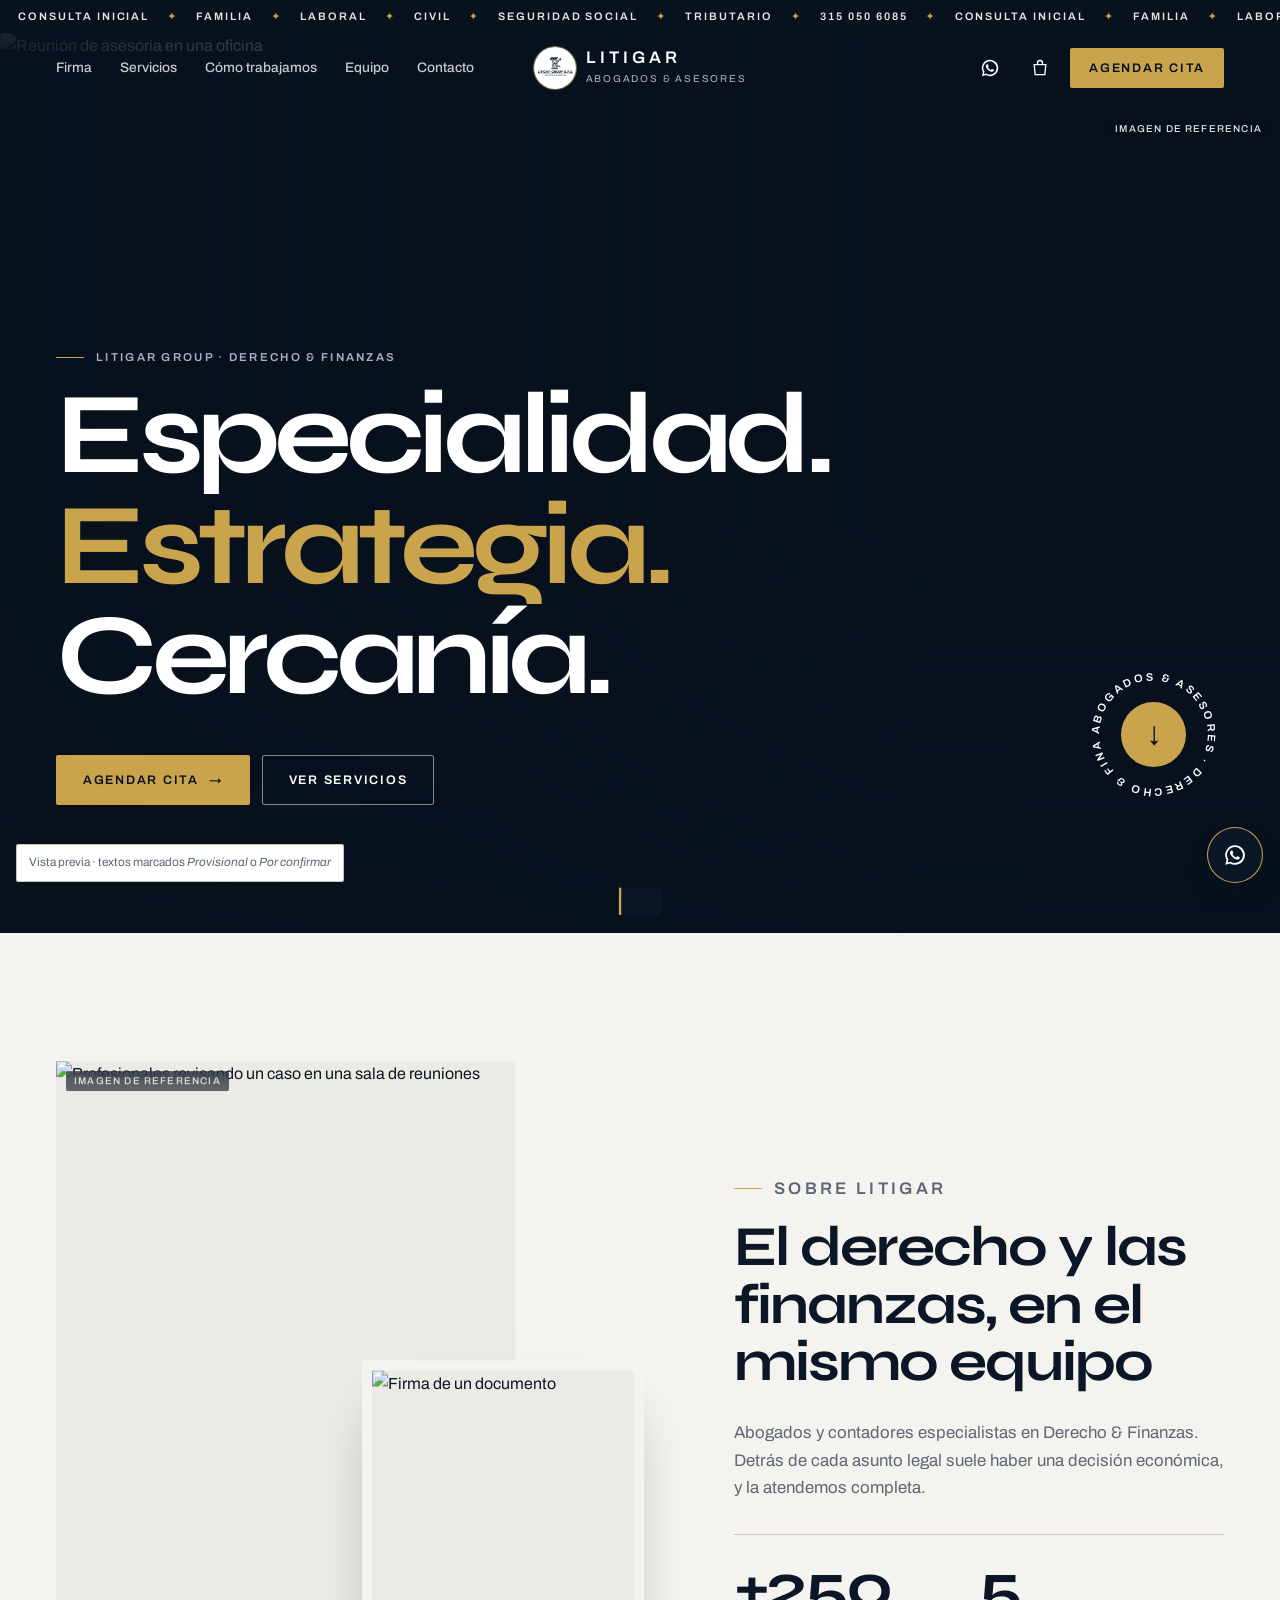
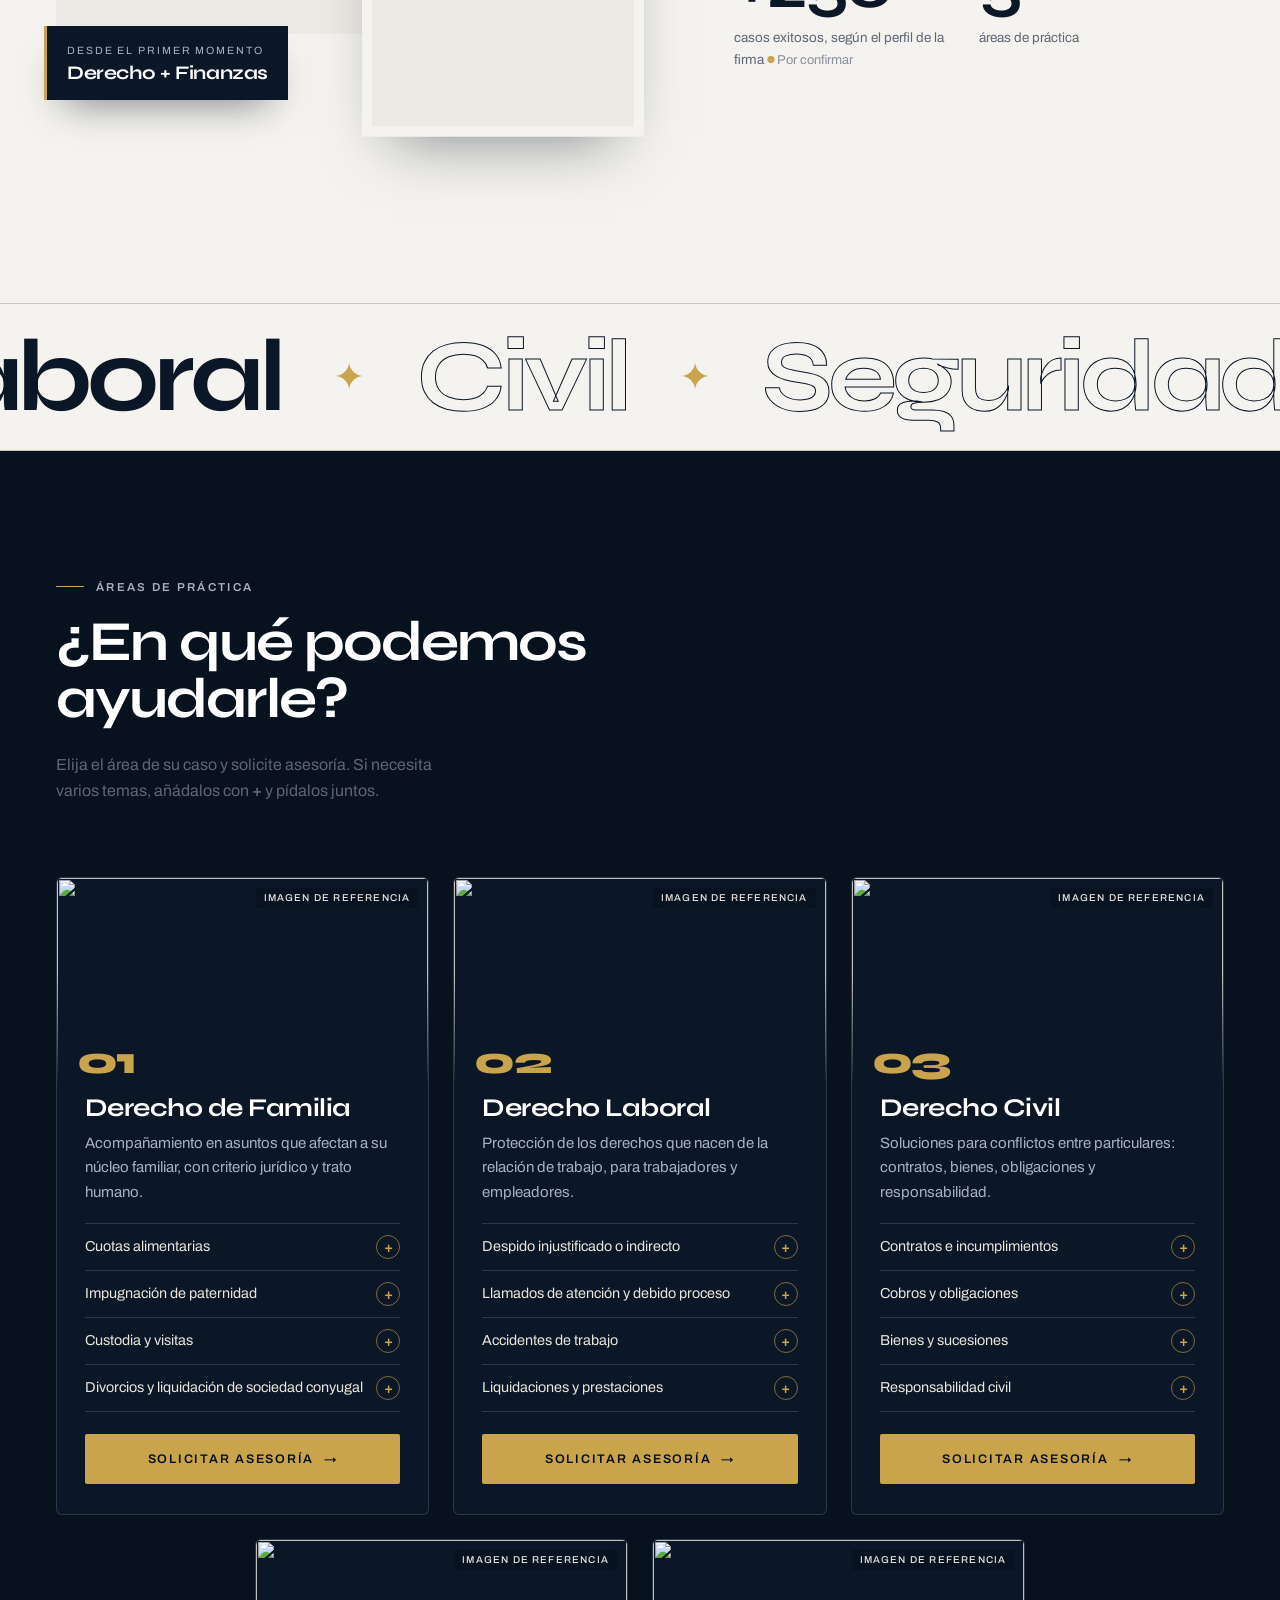
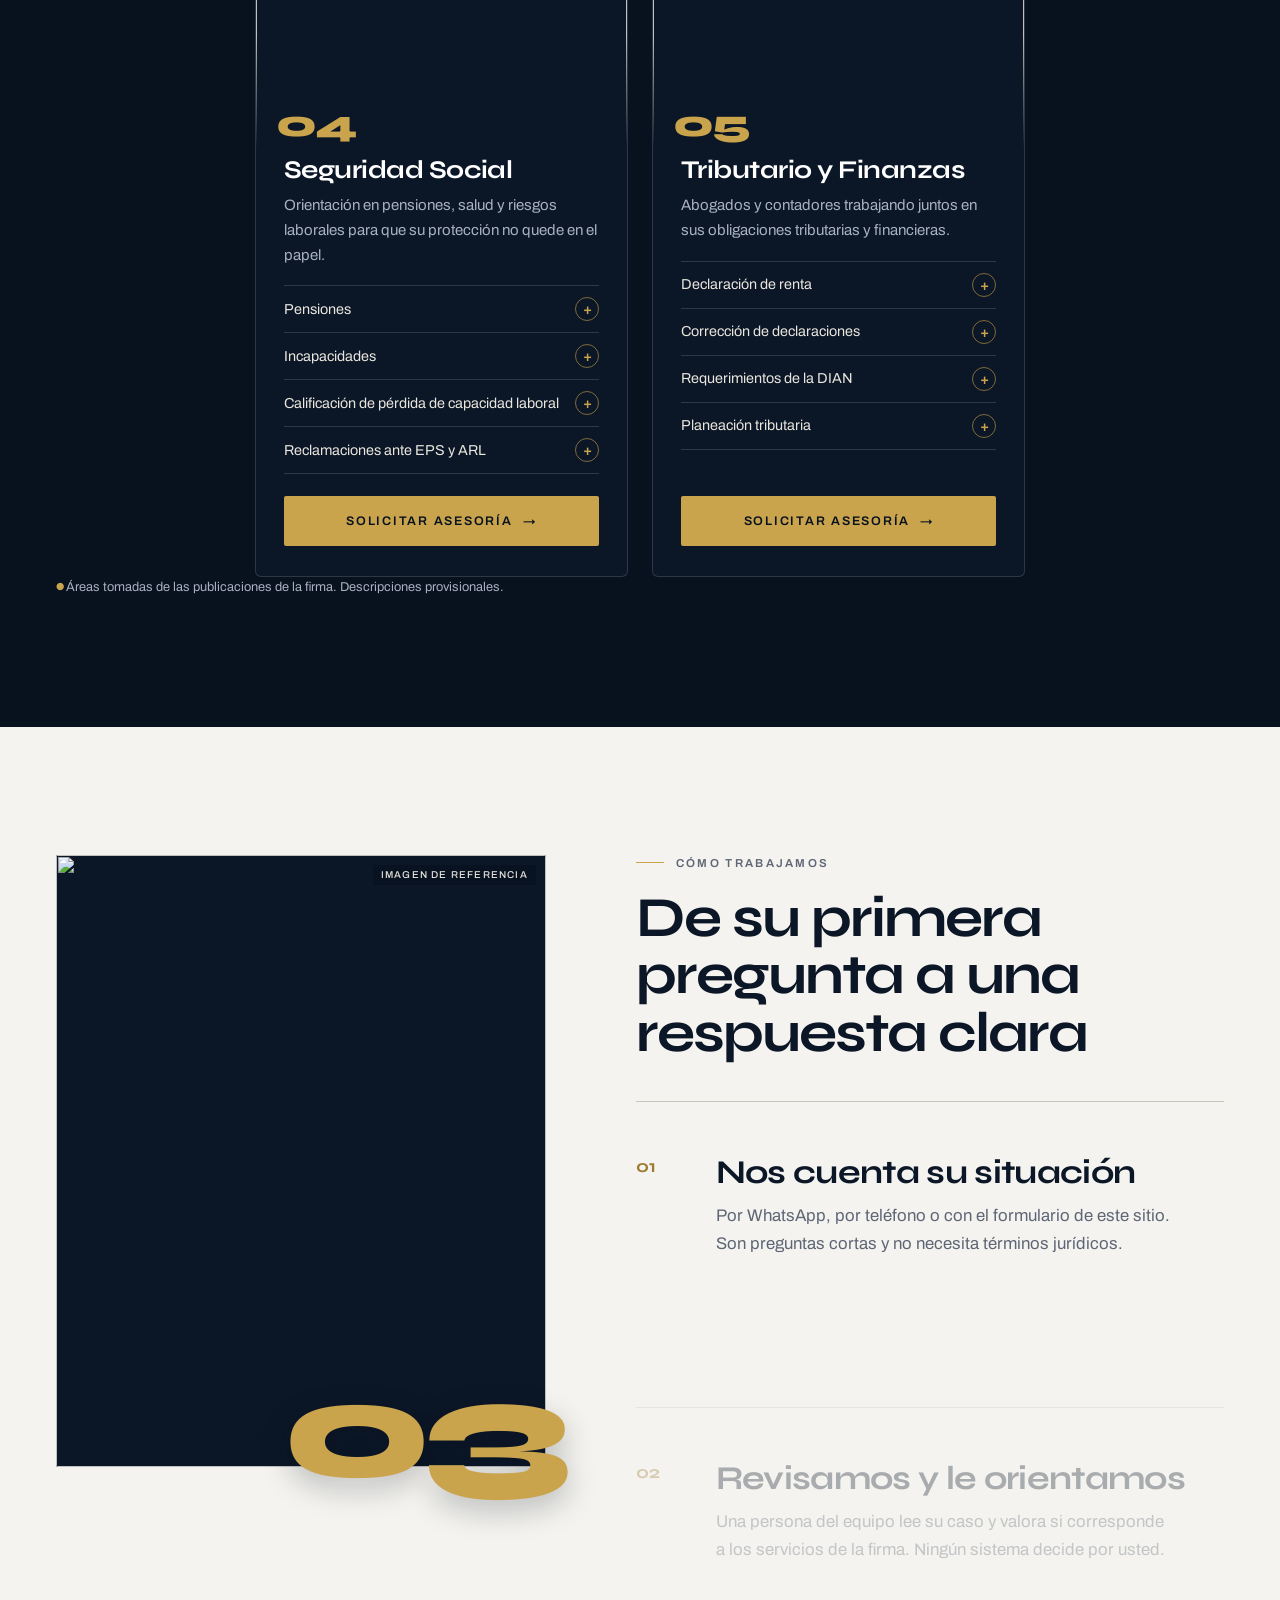
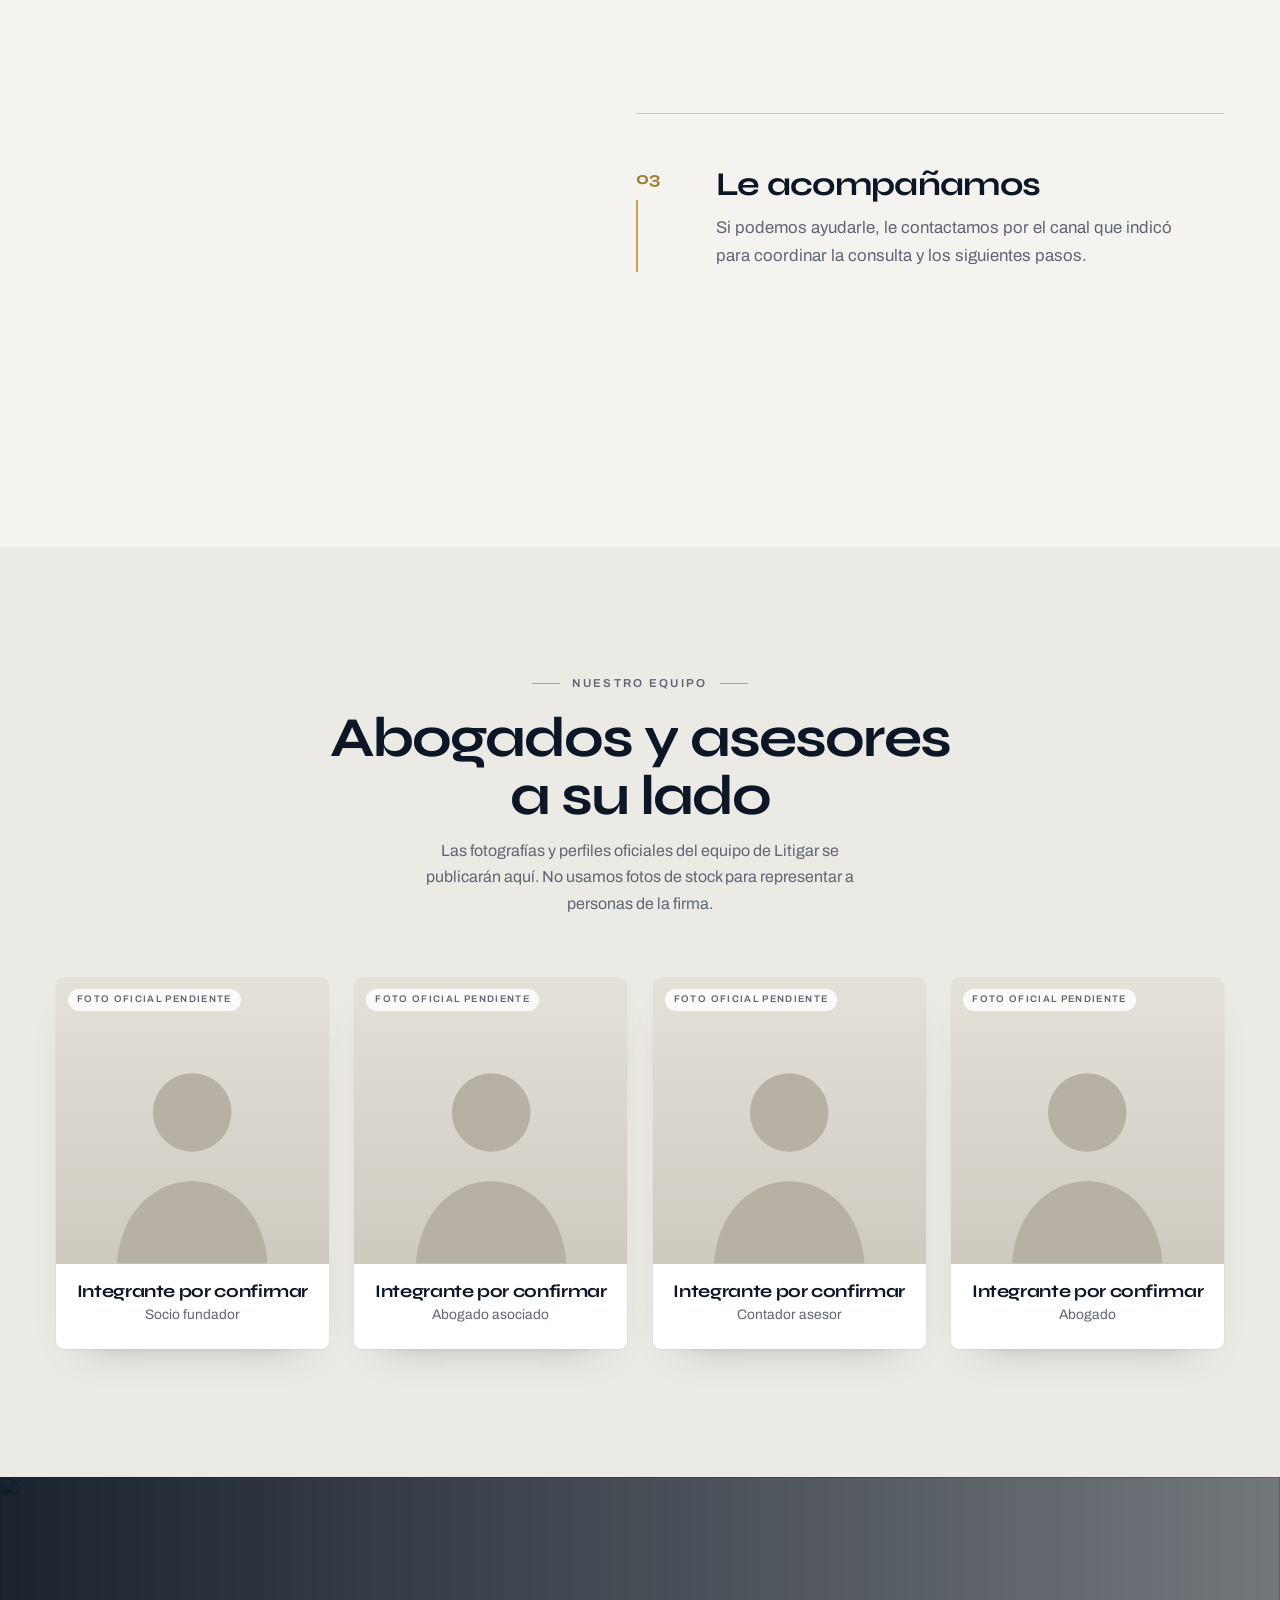
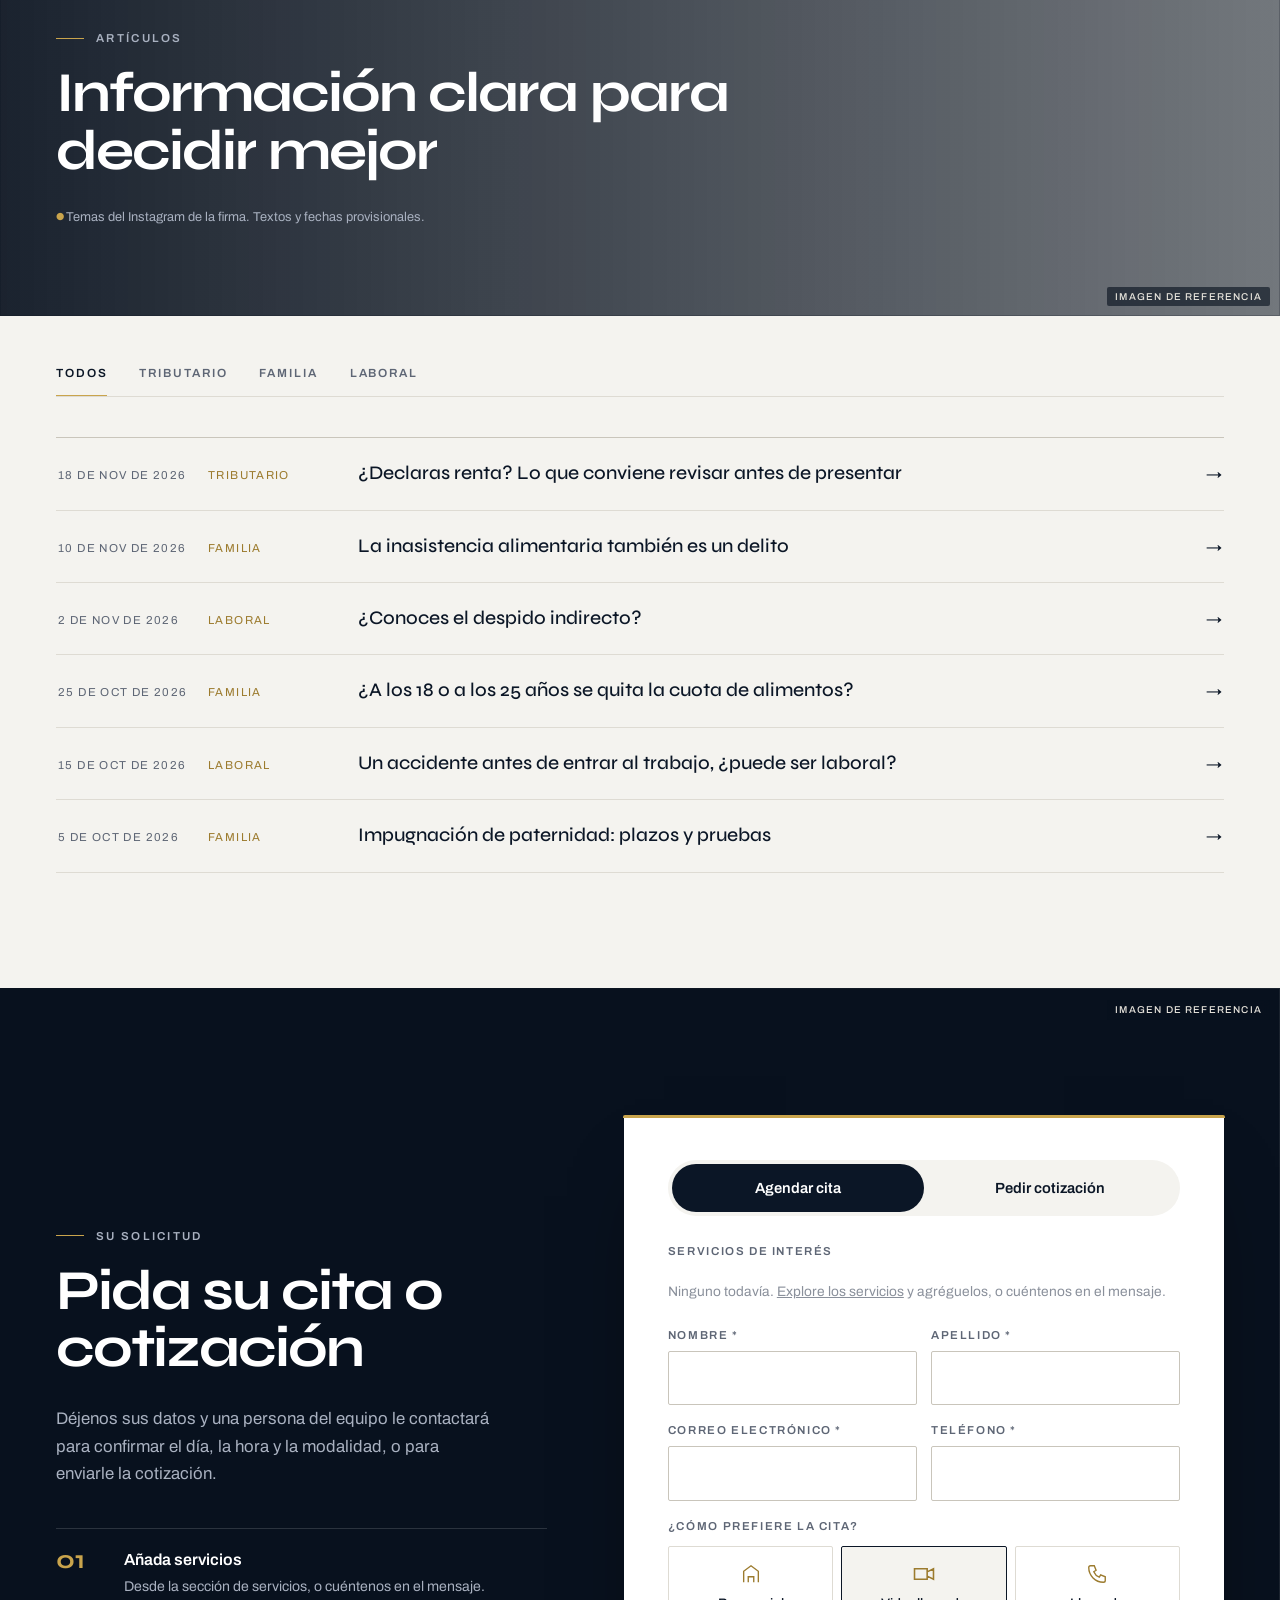
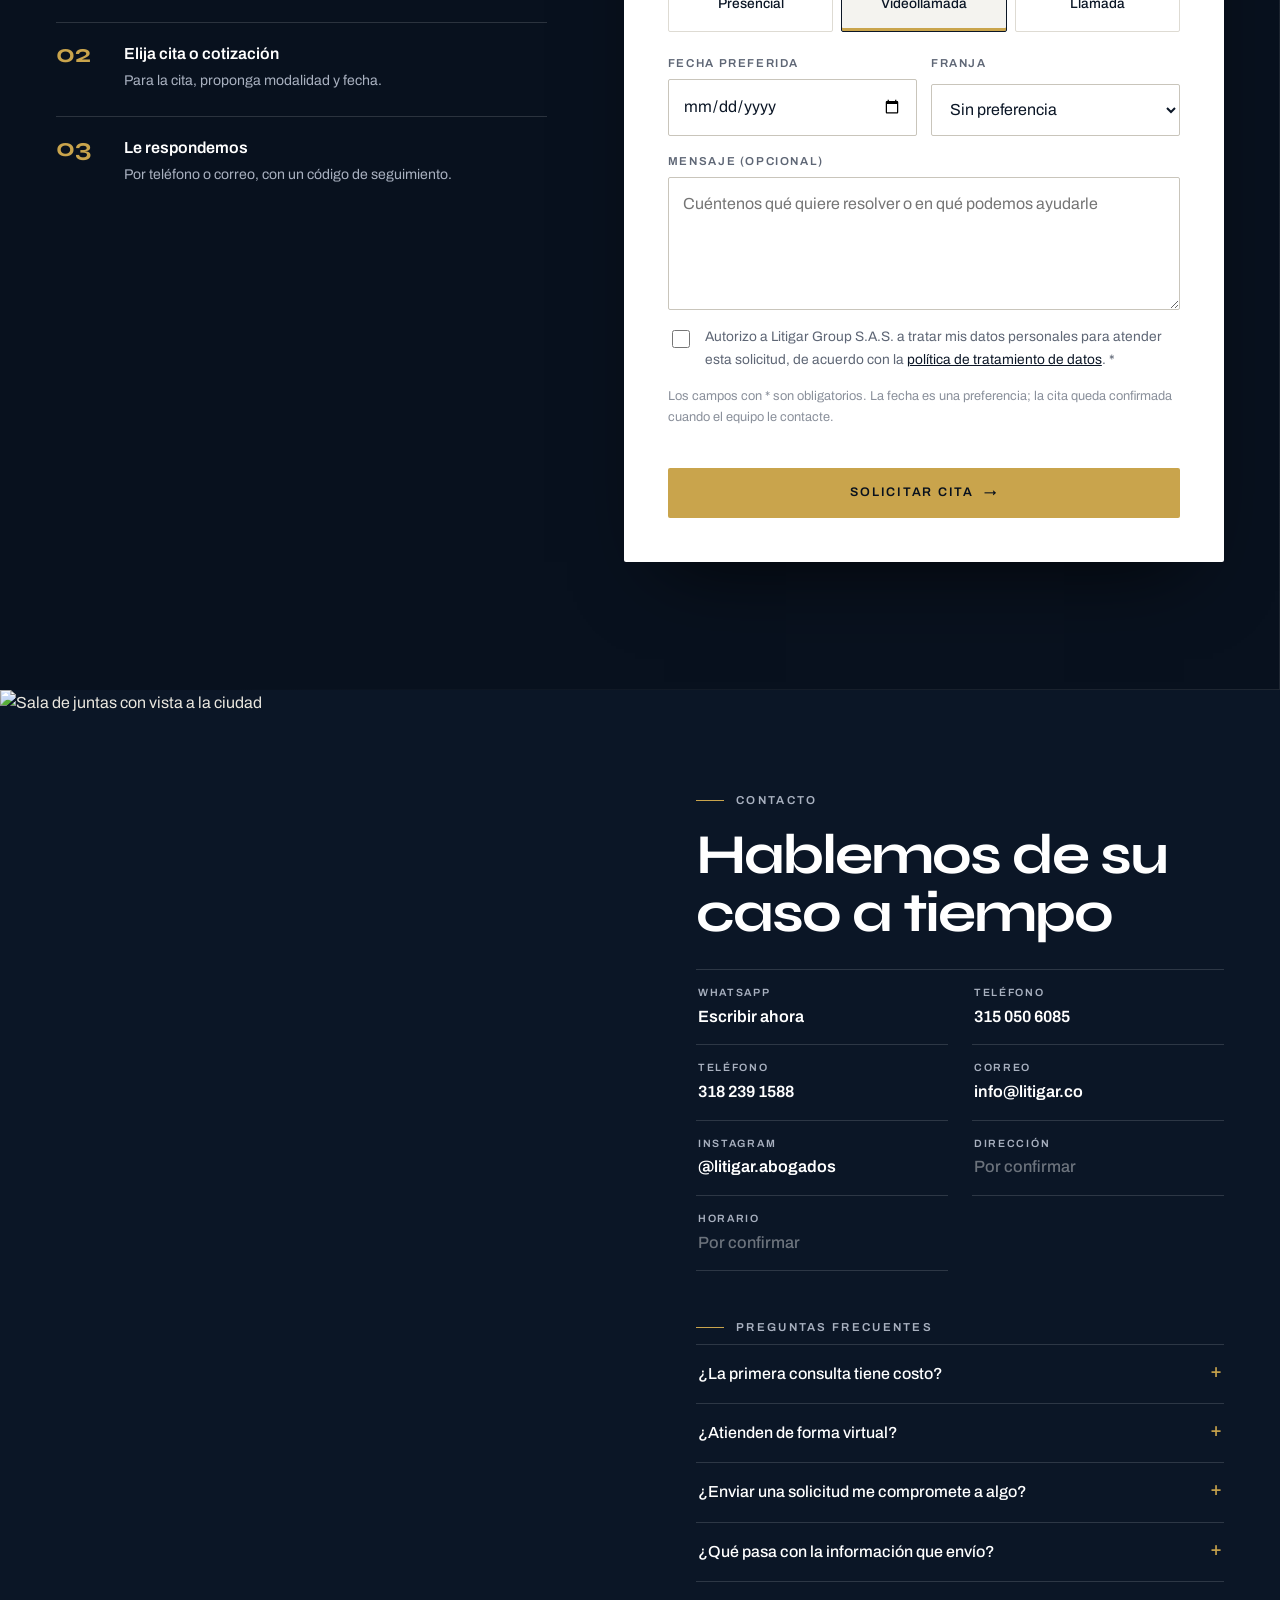
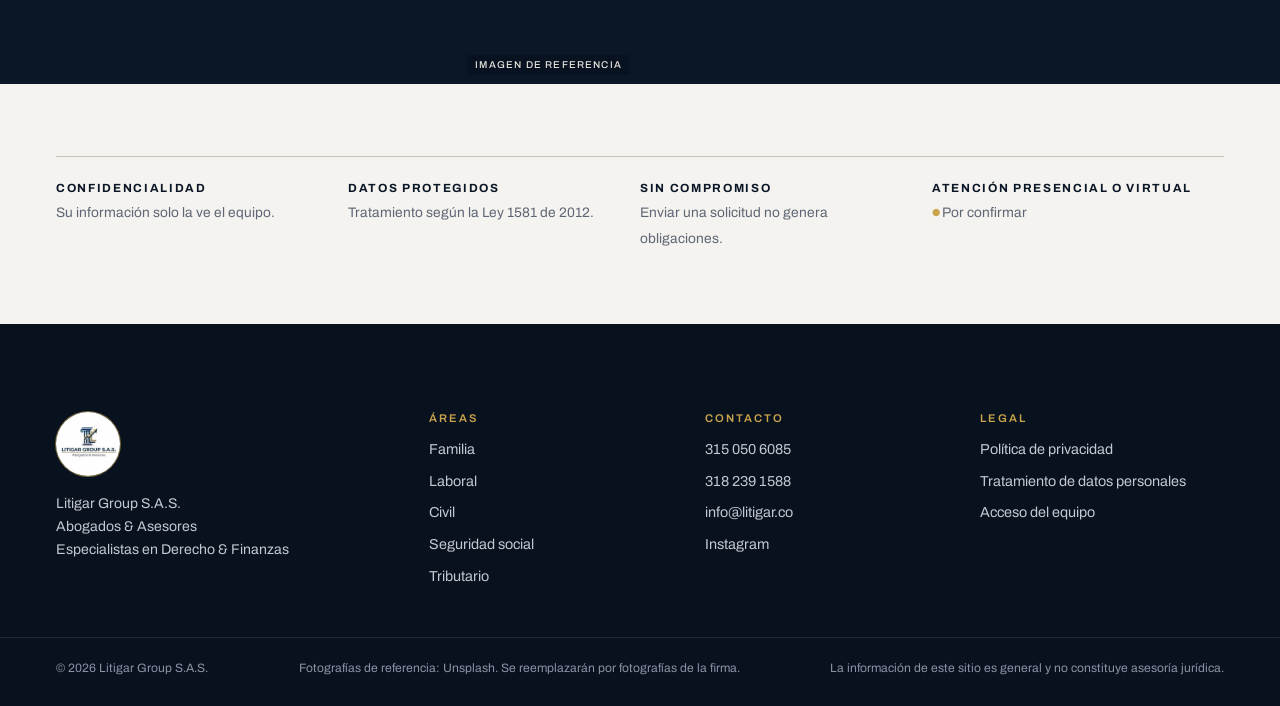
==== commit 260dfcca: "Áreas de práctica a la vista con formulario por área y equipo en tarjetas profesionales - Cada área " ====
--- a/preview/index.html
+++ b/preview/index.html
@@ -12,7 +12,7 @@
 <link rel="preconnect" href="https://images.unsplash.com">
 <link href="https://fonts.googleapis.com/css2?family=Archivo:wdth,wght@62..125,400..700&family=Syne:wght@500..800&display=swap" rel="stylesheet">
 <link rel="preload" as="image" href="https://images.unsplash.com/photo-1714974528737-3e6c7e4d11af?auto=format&fit=crop&w=1600&q=72">
-<link rel="stylesheet" href="assets/css/sitio.css?v=9">
+<link rel="stylesheet" href="assets/css/sitio.css?v=10">
 </head>
 <body>
 <div class="progreso" id="progreso" aria-hidden="true"></div>
@@ -101,17 +101,17 @@
   <div class="palabras" aria-hidden="true"><div class="palabras-pista" id="palabras"></div></div>
 </section>
 
-<!-- SERVICIOS: galería que se expande; cada servicio se añade a la solicitud -->
+<!-- SERVICIOS: todas las áreas a la vista; cada una abre su formulario -->
 <section class="seccion oscura servicios" id="areas">
   <div class="contenedor">
     <div class="cabeza-seccion">
       <div>
-        <p class="eyebrow claro revelar">Servicios <span class="cuenta" id="areasCuenta"></span></p>
-        <h2 class="revelar">Elija lo que necesita resolver</h2>
+        <p class="eyebrow claro revelar">Áreas de práctica</p>
+        <h2 class="revelar">¿En qué podemos ayudarle?</h2>
       </div>
-      <p class="apoyo claro revelar">Abra un área y añada los servicios a su solicitud con <strong>+</strong>. Al final pide su cita o cotización en un solo formulario.</p>
-    </div>
-    <div class="galeria" id="galeria"></div>
+      <p class="apoyo claro revelar">Elija el área de su caso y solicite asesoría. Si necesita varios temas, añádalos con <strong>+</strong> y pídalos juntos.</p>
+    </div>
+    <div class="areas-grid" id="galeria"></div>
     <p class="nota-prov claro galeria-nota">Áreas tomadas de las publicaciones de la firma. Descripciones provisionales.</p>
   </div>
 </section>
@@ -133,14 +133,11 @@
 
 <!-- EQUIPO: espacios para las fotos oficiales (nunca stock) -->
 <section class="seccion equipo-seccion" id="equipo">
-  <span class="eco" aria-hidden="true" data-eco>EQUIPO</span>
   <div class="contenedor">
-    <div class="cabeza-seccion">
-      <div>
-        <p class="eyebrow claro revelar">Equipo</p>
-        <h2 class="revelar">Quién atiende su caso</h2>
-      </div>
-      <p class="apoyo claro revelar">Aquí irán las fotografías oficiales del equipo de Litigar. No usamos fotos de stock para representar a personas de la firma.</p>
+    <div class="equipo-cabeza">
+      <p class="eyebrow revelar">Nuestro equipo</p>
+      <h2 class="revelar">Abogados y asesores a su lado</h2>
+      <p class="apoyo revelar">Las fotografías y perfiles oficiales del equipo de Litigar se publicarán aquí. No usamos fotos de stock para representar a personas de la firma.</p>
     </div>
     <ul class="equipo" id="equipoLista"></ul>
   </div>
@@ -296,6 +293,6 @@
 <script src="config.js?v=7"></script>
 <script src="assets/js/datos.js?v=7"></script>
 <script src="assets/js/demo.js?v=7"></script>
-<script src="assets/js/sitio.js?v=8"></script>
+<script src="assets/js/sitio.js?v=10"></script>
 </body>
 </html>
--- a/preview/assets/css/sitio.css
+++ b/preview/assets/css/sitio.css
@@ -1,595 +1,612 @@
-/* =====================================================================
-   LITIGAR · Sitio público
-   Dirección de arte: fotografía a sangre, contraste navy / papel, oro solo
-   en detalles. Archivo para interfaz y texto; Syne para titulares.
-   Las fotos de stock son provisionales y llevan la etiqueta "Imagen de
-   referencia"; el equipo usa espacios reservados para fotos oficiales.
-   ===================================================================== */
-:root {
-  --papel: #F4F3EF;
-  --papel-2: #ECEAE4;
-  --blanco: #FFFFFF;
-  --tinta: #0B1626;
-  --tinta-2: #13284A;
-  --noche: #08111E;
-  --gris: #5E6675;
-  --gris-2: #8A909B;
-  --claro: #E9E6DE;
-  --claro-2: #A9B1C0;
-  --linea: #DEDBD3;
-  --linea-2: #C9C5BB;
-  --linea-osc: rgba(255, 255, 255, .14);
-  --oro: #C9A44C;
-  --oro-osc: #9C7B2E;
-  --peligro: #A3291F;
-  --sans: "Archivo", system-ui, -apple-system, "Segoe UI", sans-serif;
-  --serif: "Syne", "Archivo", system-ui, sans-serif;
-  --r: 2px;
-  --pad: clamp(16px, 4.5vw, 56px);
-  --cab: 72px;
-  --ease: cubic-bezier(.2, .7, .1, 1);
-  color-scheme: light;
-}
-*, *::before, *::after { box-sizing: border-box; }
-html { -webkit-text-size-adjust: 100%; scroll-padding-top: calc(var(--cab) + 16px); scroll-behavior: smooth; }
-body { margin: 0; background: var(--papel); color: var(--tinta); font: 16px/1.65 var(--sans); -webkit-font-smoothing: antialiased; overflow-x: hidden; }
-body.sin-scroll { overflow: hidden; }
-img { max-width: 100%; display: block; }
-a { color: inherit; }
-h1, h2, h3, h4 { margin: 0 0 .5em; font-family: var(--serif); font-weight: 500; line-height: 1.1; letter-spacing: -.01em; }
-h1 { font-size: clamp(2.5rem, 5.6vw, 4.6rem); line-height: 1.02; }
-h2 { font-size: clamp(1.9rem, 3.6vw, 2.9rem); }
-h3 { font-size: 1.3rem; }
-p { margin: 0 0 1em; }
-button, input, select, textarea { font: inherit; color: inherit; }
-button { cursor: pointer; }
-:focus-visible { outline: 2px solid var(--oro); outline-offset: 3px; }
-[hidden] { display: none !important; }
-.saltar { position: absolute; left: -999px; top: 8px; background: var(--tinta); color: #fff; padding: 10px 14px; z-index: 100; }
-.saltar:focus { left: 8px; }
-
-.contenedor { width: min(1280px, 100%); margin: 0 auto; padding: 0 var(--pad); }
-.seccion { padding: clamp(72px, 10vw, 136px) 0; }
-.seccion-blanca { background: var(--blanco); }
-.oscura { background: var(--tinta); color: var(--claro); }
-.oscura h2, .oscura h3 { color: #fff; }
-.eyebrow { display: flex; align-items: center; gap: 12px; font: 600 .72rem/1.4 var(--sans); letter-spacing: .2em; text-transform: uppercase; color: var(--gris); margin: 0 0 18px; }
-.eyebrow::before { content: ""; width: 28px; height: 1px; background: var(--oro); }
-.eyebrow.claro { color: var(--claro-2); }
-.eyebrow .cuenta { color: var(--oro); font-variant-numeric: tabular-nums; }
-.apoyo { color: var(--gris); max-width: 52ch; }
-.pequeno { font-size: .86rem; margin-top: 8px; }
-.nota-prov { font-size: .8rem; color: var(--gris-2); margin: 0; }
-.nota-prov::before { content: "● "; color: var(--oro); font-size: .6rem; vertical-align: 2px; }
-.nota-prov.claro { color: var(--claro-2); }
-.cabeza-seccion { display: flex; justify-content: space-between; align-items: flex-end; gap: 24px 48px; flex-wrap: wrap; margin-bottom: clamp(32px, 4.5vw, 56px); }
-.cabeza-seccion h2 { margin: 0; max-width: 18ch; }
-.cabeza-seccion > p { max-width: 44ch; }
-
-/* Fotografía */
-figure { margin: 0; }
-.foto { position: relative; overflow: hidden; background: var(--papel-2); }
-.foto img { width: 100%; height: 100%; object-fit: cover; }
-.ref { position: absolute; right: 10px; bottom: 10px; z-index: 2; padding: 4px 8px; background: rgba(8, 17, 30, .62); color: #E9E6DE; font: 500 .62rem/1.2 var(--sans); letter-spacing: .12em; text-transform: uppercase; border-radius: var(--r); backdrop-filter: blur(4px); pointer-events: none; }
-
-/* Botones */
-.btn { display: inline-flex; align-items: center; justify-content: center; gap: 10px; min-height: 50px; padding: 14px 26px; border: 1px solid transparent; border-radius: var(--r); font: 600 .78rem/1 var(--sans); letter-spacing: .14em; text-transform: uppercase; text-decoration: none; transition: background .25s, color .25s, border-color .25s, transform .25s var(--ease); }
-.btn:active { transform: translateY(1px); }
-.btn-sm { min-height: 40px; padding: 10px 18px; }
-.btn-tinta { background: var(--tinta); color: #fff; }
-.btn-tinta:hover { background: var(--tinta-2); }
-.btn-oro { background: var(--oro); color: var(--noche); }
-.btn-oro:hover { background: #D8B866; }
-.btn-claro { background: transparent; border-color: rgba(255, 255, 255, .5); color: #fff; }
-.btn-claro:hover { background: #fff; color: var(--tinta); border-color: #fff; }
-.btn-linea { border-color: var(--tinta); color: var(--tinta); }
-.btn-linea:hover { background: var(--tinta); color: #fff; }
-.btn-texto { background: none; border: 0; padding-inline: 0; color: var(--gris); }
-.btn-texto:hover { color: var(--tinta); }
-.btn[disabled] { opacity: .5; cursor: not-allowed; }
-.enlace { background: none; border: 0; padding: 0; text-decoration: underline; text-underline-offset: 3px; cursor: pointer; }
-
-/* Marquesina */
-.marquesina { position: relative; z-index: 41; background: var(--noche); color: var(--claro); overflow: hidden; white-space: nowrap; font: 600 .68rem/1 var(--sans); letter-spacing: .18em; text-transform: uppercase; }
-.marquesina-pista { display: inline-flex; padding: 11px 0; animation: correr 46s linear infinite; }
-.marquesina-pista span { padding: 0 18px; }
-.marquesina-pista .sep { color: var(--oro); padding: 0; }
-@keyframes correr { to { transform: translateX(-50%); } }
-
-/* Cabecera: transparente sobre la foto del inicio, papel al bajar */
-.cabecera { position: sticky; top: 0; z-index: 40; height: var(--cab); margin-bottom: calc(var(--cab) * -1); background: rgba(244, 243, 239, .96); backdrop-filter: blur(10px); border-bottom: 1px solid transparent; transition: background .35s, border-color .35s, color .35s; }
-.cabecera.con-borde { border-color: var(--linea); }
-.cabecera.sobre-oscuro { background: transparent; backdrop-filter: none; color: #fff; }
-.cabecera.sobre-oscuro.velado { background: rgba(8, 17, 30, .86); backdrop-filter: blur(10px); }
-.cabecera-in { width: min(1280px, 100%); margin: 0 auto; padding: 0 var(--pad); height: 100%; display: grid; grid-template-columns: 1fr auto 1fr; align-items: center; gap: 16px; }
-.menu { display: flex; gap: 28px; }
-.menu a { position: relative; white-space: nowrap; font-size: .86rem; font-weight: 500; text-decoration: none; opacity: .78; padding: 6px 0; transition: opacity .2s; }
-.menu a::after { content: ""; position: absolute; left: 0; right: 0; bottom: 0; height: 1px; background: var(--oro); transform: scaleX(0); transform-origin: left; transition: transform .3s var(--ease); }
-.menu a:hover, .menu a.activo { opacity: 1; }
-.menu a:hover::after, .menu a.activo::after { transform: scaleX(1); }
-.marca { display: flex; align-items: center; gap: 10px; text-decoration: none; justify-self: center; }
-.marca img { width: 42px; height: 42px; border-radius: 50%; object-fit: cover; box-shadow: 0 0 0 1px rgba(201, 164, 76, .6); }
-.marca strong { display: block; font: 600 1.05rem/1 var(--sans); letter-spacing: .24em; text-transform: uppercase; }
-.marca small { display: block; font-size: .62rem; letter-spacing: .18em; text-transform: uppercase; opacity: .7; margin-top: 4px; }
-.cabecera-acciones { justify-self: end; display: flex; align-items: center; gap: 10px; }
-.icono-btn { display: grid; place-items: center; width: 40px; height: 40px; border-radius: 50%; transition: background .2s; }
-.icono-btn:hover { background: rgba(127, 127, 127, .14); }
-.menu-boton { display: none; width: 40px; height: 40px; border: 0; background: none; padding: 0; position: relative; }
-.menu-boton span { position: absolute; left: 10px; width: 20px; height: 1.5px; background: currentColor; transition: transform .25s var(--ease); }
-.menu-boton span:first-child { top: 15px; } .menu-boton span:last-child { top: 23px; width: 14px; }
-.menu-boton[aria-expanded="true"] span:first-child { transform: translateY(4px) rotate(45deg); }
-.menu-boton[aria-expanded="true"] span:last-child { transform: translateY(-4px) rotate(-45deg); width: 20px; }
-
-/* Hero */
-.hero { position: relative; min-height: min(92vh, 860px); display: flex; align-items: flex-end; background: var(--noche); color: #fff; overflow: hidden; isolation: isolate; }
-.hero-foto { position: absolute; inset: 0; z-index: -1; }
-.hero-foto img { width: 100%; height: 100%; object-fit: cover; object-position: 60% 40%; animation: acercar 9s var(--ease) both; }
-.hero-foto::after { content: ""; position: absolute; inset: 0; background: linear-gradient(90deg, rgba(8, 17, 30, .92) 0%, rgba(8, 17, 30, .72) 38%, rgba(8, 17, 30, .18) 72%), linear-gradient(0deg, rgba(8, 17, 30, .85) 0%, transparent 45%); }
-.hero-foto .ref { bottom: auto; top: calc(var(--cab) + 14px); }
-@keyframes acercar { from { transform: scale(1.08); } to { transform: none; } }
-.hero-in { padding-top: calc(var(--cab) + 64px); padding-bottom: clamp(140px, 16vw, 200px); }
-.hero-acciones { display: flex; gap: 12px; flex-wrap: wrap; }
-.entra { opacity: 0; transform: translateY(18px); animation: entrar .9s var(--ease) forwards; }
-@keyframes entrar { to { opacity: 1; transform: none; } }
-
-/* Panel de áreas rápidas montado sobre el hero */
-
-/* Firma */
-.firma-grid { display: grid; grid-template-columns: minmax(0, 6fr) minmax(0, 5fr); gap: clamp(40px, 7vw, 112px); align-items: center; }
-.firma-texto h2 { max-width: 16ch; }
-.firma-texto > p { color: var(--gris); font-size: 1.05rem; }
-.firma-datos { display: grid; grid-template-columns: 1fr 1fr; margin: 32px 0 0; border-top: 1px solid var(--linea-2); }
-.firma-datos div { padding: 20px 16px 0 0; }
-.firma-datos dt { font: 500 2.8rem/1 var(--serif); }
-.firma-datos dd { margin: 8px 0 0; font-size: .84rem; color: var(--gris); }
-
-/* Banda de columnas */
-
-/* Pestañas */
-.pestanas { display: flex; gap: 32px; border-bottom: 1px solid var(--linea); overflow-x: auto; scrollbar-width: none; margin-bottom: 40px; }
-.pestanas::-webkit-scrollbar { display: none; }
-.oscura .pestanas { border-color: var(--linea-osc); }
-.pestana { position: relative; flex: none; padding: 12px 0 16px; background: none; border: 0; font: 600 .74rem/1 var(--sans); letter-spacing: .16em; text-transform: uppercase; color: var(--gris); transition: color .2s; }
-.oscura .pestana { color: var(--claro-2); }
-.pestana::after { content: ""; position: absolute; left: 0; right: 0; bottom: -1px; height: 2px; background: var(--oro); transform: scaleX(0); transform-origin: left; transition: transform .35s var(--ease); }
-.pestana[aria-selected="true"], .pestana[aria-pressed="true"] { color: var(--tinta); }
-.oscura .pestana[aria-selected="true"] { color: #fff; }
-.pestana[aria-selected="true"]::after, .pestana[aria-pressed="true"]::after { transform: scaleX(1); }
-
-/* Área: foto con título superpuesto + información */
-@keyframes fundir { from { opacity: 0; transform: translateY(8px); } to { opacity: 1; transform: none; } }
-.asuntos { list-style: none; margin: 0; padding: 0; border-top: 1px solid var(--linea-osc); }
-.asuntos li { border-bottom: 1px solid var(--linea-osc); }
-.asuntos button { display: flex; justify-content: space-between; align-items: center; gap: 12px; width: 100%; padding: 15px 2px; background: none; border: 0; text-align: left; font-weight: 500; color: var(--claro); transition: color .2s, padding .25s var(--ease); }
-.asuntos button span { font-size: .7rem; letter-spacing: .14em; text-transform: uppercase; color: var(--oro); white-space: nowrap; opacity: .7; transition: opacity .2s; }
-.asuntos button:hover { color: #fff; padding-left: 8px; }
-.asuntos button:hover span { opacity: 1; }
-.asuntos-pie { display: flex; justify-content: space-between; align-items: center; gap: 16px; flex-wrap: wrap; margin-top: auto; padding-top: 24px; }
-
-/* Cómo trabajamos: dos fotos superpuestas */
-.trabajo-grid { display: grid; grid-template-columns: minmax(0, 6fr) minmax(0, 5fr); gap: clamp(40px, 7vw, 112px); align-items: center; }
-.pasos { list-style: none; margin: 32px 0 0; padding: 0; counter-reset: p; }
-
-/* Equipo: espacios para fotos oficiales */
-.equipo { list-style: none; margin: 0; padding: 0; display: grid; grid-template-columns: repeat(4, 1fr); gap: clamp(16px, 2.4vw, 28px); }
-.miembro-foto { aspect-ratio: 3 / 4; display: grid; place-items: center; text-align: center; border: 1px dashed var(--linea-2); background: repeating-linear-gradient(135deg, var(--papel) 0 12px, var(--papel-2) 12px 13px); margin-bottom: 16px; transition: border-color .25s; }
-.miembro .cargo { font-size: .7rem; letter-spacing: .16em; text-transform: uppercase; color: var(--oro-osc); margin: 0 0 4px; }
-.miembro h3 { font-size: 1.15rem; margin: 0 0 2px; }
-.miembro .esp { font-size: .86rem; color: var(--gris); margin: 0; }
-
-/* Artículos: cabecera con foto */
-.articulos-cabeza { position: relative; padding: clamp(96px, 12vw, 160px) 0 clamp(56px, 7vw, 88px); color: #fff; overflow: hidden; isolation: isolate; }
-.articulos-cabeza > img { position: absolute; inset: 0; width: 100%; height: 100%; object-fit: cover; z-index: -2; }
-.articulos-cabeza::after { content: ""; position: absolute; inset: 0; z-index: -1; background: linear-gradient(90deg, rgba(8, 17, 30, .92), rgba(8, 17, 30, .55)); }
-.articulos-cabeza h2 { max-width: 16ch; }
-.articulos-cuerpo { padding-top: 40px; padding-bottom: clamp(72px, 9vw, 120px); }
-.articulos { list-style: none; margin: 0; padding: 0; border-top: 1px solid var(--linea-2); }
-.articulo { display: grid; grid-template-columns: 130px 130px minmax(0, 1fr) auto; gap: 20px; align-items: baseline; width: 100%; padding: 22px 2px; background: none; border: 0; border-bottom: 1px solid var(--linea); text-align: left; transition: padding .25s var(--ease), background .25s; }
-.articulo .fecha, .articulo .cat { font-size: .72rem; letter-spacing: .12em; text-transform: uppercase; color: var(--gris); }
-.articulo .cat { color: var(--oro-osc); }
-.articulo .tit { font: 500 1.2rem/1.35 var(--serif); }
-.articulo .f { transition: transform .25s var(--ease); }
-.articulo:hover { padding-left: 12px; background: var(--blanco); }
-.articulo:hover .f { transform: translateX(4px); }
-.vacio { padding: 24px 0; color: var(--gris); }
-
-/* Solicitud */
-.solicitud-grid { display: grid; grid-template-columns: minmax(0, 7fr) minmax(0, 4fr); gap: clamp(24px, 4vw, 56px); align-items: start; }
-.vista { animation: fundir .4s var(--ease); }
-.vista h3 { font-size: clamp(1.4rem, 2.4vw, 1.8rem); outline: 0; }
-.ayuda { color: var(--gris); font-size: .94rem; }
-.opciones { display: grid; gap: 8px; margin-top: 8px; }
-.opciones.dos { grid-template-columns: 1fr 1fr; }
-.opcion input { position: absolute; opacity: 0; pointer-events: none; }
-.opcion label { display: block; padding: 15px 16px; background: var(--blanco); border: 1px solid var(--linea); border-radius: var(--r); cursor: pointer; font-weight: 500; transition: border-color .2s, box-shadow .2s, transform .2s var(--ease); }
-.opcion label small { display: block; font-weight: 400; color: var(--gris); font-size: .85rem; margin-top: 2px; }
-.opcion label:hover { border-color: var(--linea-2); transform: translateX(2px); }
-.opcion input:checked + label { border-color: var(--tinta); box-shadow: inset 3px 0 0 var(--oro); }
-.opcion input:focus-visible + label { outline: 2px solid var(--oro); outline-offset: 2px; }
-.campo { display: grid; gap: 6px; margin-bottom: 16px; position: relative; }
-.campo label { font-size: .72rem; font-weight: 600; letter-spacing: .14em; text-transform: uppercase; color: var(--gris); }
-.campo input, .campo textarea { width: 100%; padding: 13px 14px; background: var(--blanco); border: 1px solid var(--linea-2); border-radius: var(--r); transition: border-color .2s; }
-.campo input:focus, .campo textarea:focus { outline: 0; border-color: var(--tinta); }
-.campo textarea { min-height: 160px; resize: vertical; }
-.contador { justify-self: end; font-size: .75rem; color: var(--gris-2); }
-.campos-dos { display: grid; grid-template-columns: 1fr 1fr; gap: 0 14px; }
-.consentimiento { display: flex; gap: 12px; align-items: flex-start; font-size: .86rem; color: var(--gris); margin-top: 8px; }
-.consentimiento input { margin-top: 4px; accent-color: var(--tinta); width: 18px; height: 18px; flex: none; }
-.consentimiento button { background: none; border: 0; padding: 0; text-decoration: underline; color: var(--tinta); }
-.error { color: var(--peligro); font-size: .88rem; min-height: 1.4em; margin: 12px 0 0; }
-.exito .codigo { font: 600 1.4rem var(--sans); letter-spacing: .08em; padding: 14px 0; border-block: 1px solid var(--linea); margin-bottom: 16px; }
-.aviso-demo { font-size: .86rem; background: var(--papel-2); border-left: 2px solid var(--oro); padding: 12px 14px; }
-.garantias { list-style: none; margin: 16px 0 0; padding: 0; font-size: .84rem; color: var(--claro-2); display: grid; gap: 6px; }
-.garantias a { color: var(--oro); }
-
-/* Contacto: foto a media página y bloque oscuro */
-.contacto { display: grid; grid-template-columns: 1fr 1fr; background: var(--tinta); color: var(--claro); }
-.contacto-foto { position: relative; min-height: 640px; overflow: hidden; }
-.contacto-foto img { position: absolute; inset: 0; width: 100%; height: 100%; object-fit: cover; }
-.contacto-texto { padding: clamp(56px, 8vw, 112px) var(--pad); max-width: 640px; }
-.contacto-texto h2 { color: #fff; max-width: 14ch; }
-.canales { list-style: none; margin: 28px 0 48px; padding: 0; border-top: 1px solid var(--linea-osc); display: grid; grid-template-columns: 1fr 1fr; column-gap: 24px; }
-.canales li { border-bottom: 1px solid var(--linea-osc); }
-.canales a, .canales div { display: block; padding: 14px 2px; text-decoration: none; }
-.canales small { display: block; font-size: .66rem; font-weight: 600; letter-spacing: .16em; text-transform: uppercase; color: var(--claro-2); }
-.canales strong { display: block; font-weight: 600; font-size: 1.02rem; margin-top: 2px; color: #fff; transition: color .2s; }
-.canales a:hover strong { color: var(--oro); }
-.canales .pend strong { color: rgba(255, 255, 255, .4); font-weight: 500; }
-.faqs-titulo { margin-bottom: 8px; }
-.acordeon { border-top: 1px solid var(--linea-osc); }
-.acordeon details { border-bottom: 1px solid var(--linea-osc); }
-.acordeon summary { list-style: none; display: flex; justify-content: space-between; gap: 16px; padding: 16px 2px; cursor: pointer; font-weight: 500; color: #fff; }
-.acordeon summary::-webkit-details-marker { display: none; }
-.acordeon summary::after { content: "+"; color: var(--oro); font-size: 1.2rem; line-height: 1; transition: transform .25s var(--ease); }
-.acordeon details[open] summary::after { transform: rotate(45deg); }
-.acordeon details p { color: var(--claro-2); padding: 0 2px 16px; margin: 0; }
-
-.garantias-franja { list-style: none; display: grid; grid-template-columns: repeat(4, 1fr); gap: 0; padding-top: clamp(48px, 6vw, 72px); padding-bottom: clamp(48px, 6vw, 72px); margin: 0 auto; }
-.garantias-franja li { padding: 22px 20px 0 0; border-top: 1px solid var(--linea-2); }
-.garantias-franja strong { display: block; font-size: .74rem; letter-spacing: .14em; text-transform: uppercase; }
-.garantias-franja span { font-size: .86rem; color: var(--gris); }
-
-/* Pie */
-.pie { background: var(--noche); color: #C3C8D2; padding: clamp(56px, 7vw, 88px) 0 28px; }
-.pie-grid { display: grid; grid-template-columns: 1.4fr 1fr 1fr 1fr; gap: 32px; }
-.pie-marca img { width: 64px; height: 64px; border-radius: 50%; margin-bottom: 16px; box-shadow: 0 0 0 1px rgba(201, 164, 76, .6); }
-.pie-marca p { font-size: .88rem; }
-.pie-titulo { font: 600 .7rem var(--sans); letter-spacing: .18em; text-transform: uppercase; color: var(--oro); margin-bottom: 14px; }
-.pie ul { list-style: none; margin: 0; padding: 0; display: grid; gap: 8px; font-size: .9rem; }
-.pie a, .pie .enlace { color: #C3C8D2; text-decoration: none; font-size: .9rem; }
-.pie a:hover, .pie .enlace:hover { color: #fff; }
-.pie-base { display: flex; justify-content: space-between; gap: 8px 24px; flex-wrap: wrap; margin-top: 48px; padding-top: 20px; border-top: 1px solid rgba(255, 255, 255, .1); font-size: .76rem; color: #8A93A5; }
-
-/* Flotantes */
-.wa-flotante { position: fixed; right: 18px; bottom: 18px; z-index: 30; width: 54px; height: 54px; border-radius: 50%; display: grid; place-items: center; background: var(--tinta); color: #fff; box-shadow: 0 0 0 1px var(--oro), 0 12px 28px -10px rgba(8, 17, 30, .7); transition: transform .25s var(--ease); }
-.wa-flotante:hover { transform: translateY(-3px); }
-.chip-preview { position: fixed; left: 16px; bottom: 18px; z-index: 30; margin: 0; max-width: calc(100% - 100px); background: var(--blanco); border: 1px solid var(--linea-2); border-radius: var(--r); padding: 8px 12px; font-size: .74rem; color: var(--gris); }
-
-/* Cajón y modal */
-.velo { position: fixed; inset: 0; background: rgba(8, 17, 30, .5); z-index: 50; }
-.cajon { position: fixed; top: 0; right: 0; bottom: 0; width: min(520px, 100%); background: var(--papel); z-index: 60; padding: 56px clamp(20px, 4vw, 40px) 40px; overflow-y: auto; transform: translateX(100%); transition: transform .4s var(--ease); visibility: hidden; }
-.cajon.abierto { transform: none; visibility: visible; }
-.cerrar { position: absolute; top: 12px; right: 12px; width: 40px; height: 40px; border: 0; background: none; font-size: 1.6rem; line-height: 1; color: var(--tinta); }
-.modal { border: 0; border-radius: var(--r); padding: 44px clamp(20px, 4vw, 40px) 32px; width: min(620px, calc(100% - 32px)); background: var(--papel); color: var(--tinta); }
-.modal::backdrop { background: rgba(8, 17, 30, .55); }
-
-/* Revelado al hacer scroll: texto sube, fotos se descubren */
-.revelar { opacity: 0; transform: translateY(16px); transition: opacity .8s var(--ease), transform .8s var(--ease); }
-.revelar.visible { opacity: 1; transform: none; }
-
-/* Responsive */
-@media (max-width: 1080px) {
-  .equipo { grid-template-columns: repeat(2, 1fr); }
-}
-@media (max-width: 1000px) {
-  .menu { position: fixed; inset: var(--top-menu, 110px) 0 0 0; background: var(--papel); color: var(--tinta); flex-direction: column; gap: 0; padding: 8px var(--pad) 32px; transform: translateY(-8px); opacity: 0; visibility: hidden; transition: opacity .25s, transform .25s, visibility .25s; overflow-y: auto; }
-  .menu.abierto { opacity: 1; transform: none; visibility: visible; }
-  .menu a { font: 500 1.7rem/1.2 var(--serif); opacity: 1; padding: 18px 0; border-bottom: 1px solid var(--linea); }
-  .menu a::after { display: none; }
-  .menu-boton { display: block; }
-  .cabecera-in { grid-template-columns: 40px 1fr 40px; }
-  .cabecera-cta { display: none; }
-  .firma-grid, .trabajo-grid, .area-panel, .solicitud-grid { grid-template-columns: 1fr; }
-  .contacto { grid-template-columns: 1fr; }
-  .contacto-foto { min-height: 320px; }
-  .contacto-texto { max-width: none; }
-  .pie-grid { grid-template-columns: 1fr 1fr; }
-  .garantias-franja { grid-template-columns: 1fr 1fr; }
-}
-@media (max-width: 640px) {
-  :root { --cab: 64px; }
-  .marca small { display: none; }
-  .hero { min-height: 88vh; }
-  .hero-foto img { object-position: 68% 30%; }
-  .hero-foto::after { background: linear-gradient(0deg, rgba(8, 17, 30, .96) 8%, rgba(8, 17, 30, .55) 55%, rgba(8, 17, 30, .35) 100%); }
-  .hero-in { padding-bottom: 120px; }
-  .hero-acciones .btn { width: 100%; }
-  .btn { width: 100%; }
-  .btn-texto, .asistente-pie .btn-texto { width: auto; }
-  .opciones.dos, .campos-dos, .canales { grid-template-columns: 1fr; }
-  .articulo { grid-template-columns: 1fr auto; gap: 4px 16px; }
-  .articulo .fecha, .articulo .cat { grid-row: 1; }
-  .articulo .cat { grid-column: 1; }
-  .articulo .fecha { grid-column: 2; text-align: right; }
-  .articulo .tit { grid-column: 1; }
-  .articulo .f { grid-column: 2; grid-row: 2; }
-  .equipo { gap: 14px; }
-  .firma-datos dt { font-size: 2.2rem; }
-  .pie-grid, .garantias-franja { grid-template-columns: 1fr; }
-  .chip-preview { bottom: 30px; padding: 6px 10px; }
-  .chip-preview span { display: none; }
-}
-/* ---------- Cita: formulario de asesoría ---------- */
-.cita { position: relative; overflow: hidden; background: var(--noche); color: var(--claro); padding: clamp(80px, 10vw, 140px) 0; isolation: isolate; }
-.cita-fondo { position: absolute; inset: 0; width: 100%; height: 100%; object-fit: cover; opacity: .28; z-index: -2; }
-.cita::before { content: ""; position: absolute; inset: 0; z-index: -1; background: linear-gradient(100deg, var(--noche) 30%, rgba(8, 17, 30, .55)); }
-.cita > .ref { top: 12px; bottom: auto; }
-.cita-grid { display: grid; grid-template-columns: .9fr 1.1fr; gap: clamp(32px, 6vw, 96px); align-items: start; }
-.cita-intro { position: sticky; top: calc(var(--cab) + 40px); }
-.cita-intro h2 { color: #fff; max-width: 13ch; }
-.cita-lead { color: var(--claro-2); max-width: 44ch; font-size: 1.05rem; }
-.cita-pasos { list-style: none; margin: 40px 0 0; padding: 0; display: grid; gap: 4px; }
-.cita-pasos li { display: grid; grid-template-columns: 56px 1fr; gap: 12px; padding: 18px 0; border-top: 1px solid var(--linea-osc); }
-.cita-pasos span { font: 500 1.6rem/1 var(--serif); color: var(--oro); }
-.cita-pasos strong { display: block; color: #fff; font-weight: 600; }
-.cita-pasos small { color: var(--claro-2); font-size: .88rem; }
-.cita-form { position: relative; background: var(--blanco); color: var(--tinta); padding: clamp(24px, 4vw, 44px); border-radius: var(--r); box-shadow: 0 40px 80px -40px rgba(0, 0, 0, .8); }
-.cita-form::before { content: ""; position: absolute; inset: -1px; border-top: 3px solid var(--oro); border-radius: var(--r); pointer-events: none; }
-.cita-bloque { margin: 0 0 22px; padding: 0; border: 0; min-width: 0; }
-.cita-etq { font-size: .72rem; font-weight: 600; letter-spacing: .14em; text-transform: uppercase; color: var(--gris); margin: 0 0 10px; padding: 0; }
-.chips { display: flex; flex-wrap: wrap; gap: 8px; }
-.chip-area { padding: 9px 14px; background: var(--papel); border: 1px solid var(--linea); border-radius: 999px; font-size: .86rem; font-weight: 500; transition: background .25s, border-color .25s, color .25s, transform .25s var(--ease); }
-.chip-area:hover { border-color: var(--tinta); transform: translateY(-2px); }
-.chip-area[aria-pressed="true"] { background: var(--tinta); border-color: var(--tinta); color: #fff; animation: pop .35s var(--ease); }
-@keyframes pop { 50% { transform: scale(1.08); } }
-.cita-vacio { margin: 10px 0 0; font-size: .86rem; color: var(--gris-2); }
-.modos { display: grid; grid-template-columns: repeat(3, 1fr); gap: 8px; }
-.modo input { position: absolute; opacity: 0; pointer-events: none; }
-.modo span { display: grid; justify-items: center; gap: 8px; padding: 16px 8px; border: 1px solid var(--linea); border-radius: var(--r); font-size: .86rem; font-weight: 500; cursor: pointer; text-align: center; transition: border-color .25s, background .25s, transform .25s var(--ease); }
-.modo span svg { color: var(--oro-osc); transition: transform .3s var(--ease); }
-.modo span:hover { border-color: var(--linea-2); transform: translateY(-2px); }
-.modo input:checked + span { border-color: var(--tinta); background: var(--papel); box-shadow: inset 0 -3px 0 var(--oro); }
-.modo input:checked + span svg { transform: scale(1.15); }
-.modo input:focus-visible + span { outline: 2px solid var(--oro); outline-offset: 2px; }
-.cita-form select { width: 100%; padding: 13px 14px; background: var(--blanco); border: 1px solid var(--linea-2); border-radius: var(--r); }
-.cita-form .campo textarea { min-height: 110px; }
-.campo.mal input, .campo.mal textarea { border-color: var(--peligro); animation: sacudir .35s; }
-@keyframes sacudir { 25% { translate: -5px 0; } 75% { translate: 5px 0; } }
-.trampa { position: absolute; left: -9999px; width: 1px; height: 1px; overflow: hidden; }
-.obligatorios { font-size: .8rem; color: var(--gris-2); margin: 14px 0 0; }
-.btn-enviar { width: 100%; margin-top: 8px; }
-.btn-enviar.cargando { pointer-events: none; background-image: linear-gradient(90deg, transparent, rgba(255, 255, 255, .45), transparent); background-size: 50% 100%; background-repeat: no-repeat; animation: barrer 1s linear infinite; }
-@keyframes barrer { from { background-position: -100% 0; } to { background-position: 200% 0; } }
-.cita-exito { text-align: center; padding: 24px 0; animation: fundir .6s var(--ease); }
-.cita-exito .codigo { font: 600 1.4rem var(--sans); letter-spacing: .08em; padding: 14px 0; border-block: 1px solid var(--linea); margin: 0 auto 16px; max-width: 320px; }
-.cita-exito p { color: var(--gris); }
-.check { width: 72px; height: 72px; margin: 0 auto 16px; display: block; fill: none; stroke: var(--oro-osc); stroke-width: 2.5; stroke-linecap: round; stroke-linejoin: round; }
-.check circle { stroke-dasharray: 151; stroke-dashoffset: 151; animation: trazo .7s var(--ease) forwards; }
-.check path { stroke-dasharray: 40; stroke-dashoffset: 40; animation: trazo .4s .6s var(--ease) forwards; }
-@keyframes trazo { to { stroke-dashoffset: 0; } }
-.cabecera-cta { position: relative; overflow: visible; }
-.cabecera-cta::after { display: none; }
-.cta-cuenta { position: absolute; top: -8px; right: -8px; min-width: 20px; height: 20px; padding: 0 5px; display: grid; place-items: center; border-radius: 999px; background: var(--tinta); color: #fff; box-shadow: 0 0 0 2px var(--oro); font-size: .7rem; letter-spacing: 0; animation: pop .35s var(--ease); }
-.asuntos-botones { display: flex; gap: 8px; flex-wrap: wrap; }
-.btn-claro[aria-pressed="true"] { background: rgba(201, 164, 76, .16); border-color: var(--oro); color: #fff; }
-.aviso-flot { position: fixed; left: 50%; bottom: 24px; z-index: 60; translate: -50% 140%; padding: 14px 20px; background: var(--tinta); color: #fff; border-left: 3px solid var(--oro); border-radius: var(--r); font-size: .9rem; box-shadow: 0 20px 40px -16px rgba(0, 0, 0, .6); transition: translate .45s var(--ease); max-width: calc(100% - 32px); }
-.aviso-flot.ver { translate: -50% 0; }
-.aviso-flot a { color: var(--oro); font-weight: 600; text-decoration: none; margin-left: 6px; }
-
-/* ---------- Movimiento y microinteracciones ---------- */
-.progreso { position: fixed; top: 0; left: 0; right: 0; height: 3px; z-index: 80; background: var(--oro); transform: scaleX(0); transform-origin: 0 50%; pointer-events: none; }
-h2.partir .pal { display: inline-block; overflow: hidden; vertical-align: top; padding-bottom: .08em; margin-bottom: -.08em; }
-h2.partir .pal > span { display: inline-block; transform: translateY(105%); transition: transform .9s var(--ease); transition-delay: calc(var(--i) * 55ms); }
-h2.partir.visible .pal > span { transform: none; }
-h2.revelar.partir { opacity: 1; transform: none; }
-.eyebrow::before { transition: width .9s .2s var(--ease); }
-.eyebrow.revelar:not(.visible)::before { width: 0; }
-.btn { position: relative; overflow: hidden; transition: background .25s, color .25s, border-color .25s, transform .25s var(--ease), translate .3s var(--ease); }
-.btn-oro::after { content: ""; position: absolute; inset: 0; background: linear-gradient(110deg, transparent 30%, rgba(255, 255, 255, .55) 50%, transparent 70%); translate: -120% 0; transition: translate .7s var(--ease); pointer-events: none; }
-.btn-oro:hover::after { translate: 120% 0; }
-.btn .f { display: inline-block; transition: transform .3s var(--ease); }
-.btn:hover .f { transform: translateX(4px); }
-.foto img, .contacto-foto img { transition: transform 1.2s var(--ease); }
-.foto:not(.cortina):hover img, .contacto-foto:hover img { transform: scale(1.05); }
-.wa-flotante::before { content: ""; position: absolute; inset: 0; border-radius: 50%; box-shadow: 0 0 0 0 rgba(201, 164, 76, .6); animation: latido 2.6s 3s infinite; }
-@keyframes latido { 0% { box-shadow: 0 0 0 0 rgba(201, 164, 76, .55); } 70%, 100% { box-shadow: 0 0 0 16px rgba(201, 164, 76, 0); } }
-.cita-pasos li.revelar { transform: translateX(-16px); }
-.cita-pasos li.revelar.visible { transform: none; }
-
-@media (max-width: 1000px) {
-  .cita-grid { grid-template-columns: 1fr; }
-  .cita-intro { position: static; }
-  .cita-pasos { margin-top: 24px; }
-}
-@media (max-width: 640px) {
-  .modos { grid-template-columns: 1fr 1fr 1fr; gap: 6px; }
-  .modo span { padding: 12px 4px; font-size: .78rem; }
-  .cita-form { margin-inline: calc(var(--pad) * -.5); }
-}
-@media (prefers-reduced-motion: reduce) {
-  *, *::before, *::after { animation: none !important; transition: none !important; scroll-behavior: auto !important; }
-  .revelar, .entra { opacity: 1; transform: none; clip-path: none !important; }
-  .progreso, .wa-flotante::before { display: none; }
-}
-
-/* =====================================================================
-   Rediseño 2026-11: Syne para titulares, hero mínimo, galería de servicios,
-   carrito de solicitud, relato del proceso y equipo con movimiento.
-   ===================================================================== */
-h1, h2, h3, h4 { font-weight: 700; letter-spacing: -.035em; line-height: 1.02; }
-h2 { font-size: clamp(2rem, 4.4vw, 3.6rem); }
-h3 { letter-spacing: -.02em; }
-
-/* Revelado de fotos: una cortina se retira (el elemento observado nunca se recorta) */
-.cortina { position: relative; }
-.cortina::before { content: ""; position: absolute; inset: 0; z-index: 3; background: var(--tinta); transform-origin: 100% 50%; transition: transform 1.1s var(--ease); pointer-events: none; }
-.cortina.visible::before { transform: scaleX(0); }
-.cortina img { transform: scale(1.18); transition: transform 1.6s var(--ease); }
-.cortina.visible img { transform: none; }
-
-/* ---------- Hero: tres palabras ---------- */
-.hero { min-height: 100svh; }
-.hero-in { padding-bottom: clamp(72px, 10vw, 128px); }
-.hero-titulo { font-size: clamp(2.4rem, 9vw, 8.6rem); line-height: .9; letter-spacing: -.055em; max-width: none; margin: 0 0 40px; }
-.hero-titulo .linea { display: block; overflow: hidden; padding-bottom: .06em; }
-.hero-titulo .linea > span { display: inline-block; transform: translateY(110%); animation: subir 1.1s var(--ease) forwards; }
-.hero-titulo .linea:nth-child(2) > span { animation-delay: .12s; }
-.hero-titulo .linea:nth-child(3) > span { animation-delay: .24s; }
-.hero-titulo .oro { color: var(--oro); font-style: normal; }
-.hero-titulo .oro > span { -webkit-text-stroke: 0; }
-@keyframes subir { to { transform: none; } }
-.hero-acciones.entra { animation-delay: .5s; }
-.sello-giro { position: absolute; right: var(--pad); bottom: clamp(72px, 10vw, 128px); width: clamp(104px, 11vw, 148px); aspect-ratio: 1; display: grid; place-items: center; color: #fff; text-decoration: none; animation-delay: .7s; }
-.sello-giro svg { position: absolute; inset: 0; width: 100%; height: 100%; animation: girar 18s linear infinite; }
-.sello-giro text { fill: currentColor; font: 600 9.4px var(--sans); letter-spacing: .24em; }
-.sello-flecha { width: 46%; aspect-ratio: 1; display: grid; place-items: center; border-radius: 50%; background: var(--oro); color: var(--tinta); font-size: 1.3rem; transition: transform .4s var(--ease); }
-.sello-giro:hover .sello-flecha { transform: translateY(6px); }
-@keyframes girar { to { transform: rotate(360deg); } }
-
-/* ---------- Carrito en la cabecera ---------- */
-.carrito-btn { position: relative; border: 0; background: none; color: inherit; }
-.carrito-btn .cta-cuenta { top: -2px; right: -4px; background: var(--oro); color: var(--tinta); box-shadow: none; font-weight: 700; }
-.carrito-btn.salto { animation: salto .5s var(--ease); }
-@keyframes salto { 30% { transform: translateY(-6px) rotate(-8deg); } 60% { transform: translateY(0) rotate(4deg); } }
-.carrito-lista { list-style: none; margin: 24px 0; padding: 0; border-top: 1px solid var(--linea); }
-.carrito-lista li { display: flex; justify-content: space-between; align-items: center; gap: 16px; padding: 14px 0; border-bottom: 1px solid var(--linea); animation: fundir .4s var(--ease); }
-.carrito-lista small { display: block; font-size: .68rem; letter-spacing: .16em; text-transform: uppercase; color: var(--oro-osc); }
-.carrito-lista button { background: none; border: 0; color: var(--gris); text-decoration: underline; font-size: .84rem; }
-.carrito-acciones { display: grid; gap: 10px; margin-top: 24px; }
-.ayuda { color: var(--gris); font-size: .92rem; }
-
-/* ---------- Firma: fotos que se cruzan y palabras en movimiento ---------- */
-.firma { overflow: hidden; padding-bottom: 0; }
-.firma-visual { position: relative; padding: 0 22% 26% 0; }
-.fv-a { aspect-ratio: 4 / 5; }
-.fv-b { position: absolute; right: 0; bottom: 0; width: 48%; aspect-ratio: 3 / 4; border: 10px solid var(--papel); box-shadow: 0 30px 60px -30px rgba(8, 17, 30, .5); z-index: 2; }
-.fv-a .ref { top: 10px; left: 10px; right: auto; bottom: auto; }
-.fv-etiqueta { position: absolute; left: -12px; bottom: 12%; z-index: 4; display: grid; gap: 2px; padding: 16px 20px; background: var(--tinta); color: #fff; border-left: 3px solid var(--oro); box-shadow: 0 20px 40px -20px rgba(8, 17, 30, .6); }
-.fv-etiqueta span { font-size: .66rem; letter-spacing: .18em; text-transform: uppercase; color: var(--claro-2); }
-.fv-etiqueta strong { font: 700 1.2rem var(--serif); letter-spacing: -.02em; }
-.fv-etiqueta.visible { animation: flotar 6s 1s ease-in-out infinite; }
-@keyframes flotar { 50% { translate: 0 -10px; } }
-.firma-datos dt { font: 700 clamp(2.6rem, 5vw, 4rem)/1 var(--serif); letter-spacing: -.04em; }
-.palabras { margin-top: clamp(64px, 9vw, 120px); padding: 22px 0; border-block: 1px solid var(--linea-2); overflow: hidden; white-space: nowrap; }
-.palabras-pista { display: inline-flex; align-items: center; gap: clamp(24px, 4vw, 56px); will-change: transform; }
-.palabras span { font: 700 clamp(2.6rem, 8vw, 6.6rem)/1 var(--serif); letter-spacing: -.05em; color: transparent; -webkit-text-stroke: 1px var(--tinta); transition: color .4s; }
-.palabras span:nth-of-type(3n + 2) { color: var(--tinta); -webkit-text-stroke: 0; }
-.palabras i { font-style: normal; color: var(--oro); font-size: clamp(1.2rem, 3vw, 2.4rem); }
-
-/* ---------- Servicios: galería que se expande ---------- */
-.servicios { background: var(--noche); }
-.galeria { display: flex; gap: 10px; height: clamp(520px, 64vh, 660px); }
-.panel { position: relative; flex: 1; min-width: 0; overflow: hidden; border-radius: var(--r); background: var(--tinta); transition: flex 0.8s var(--ease); isolation: isolate; }
-.panel.activo { flex: 5.5; }
-.panel > img { position: absolute; inset: 0; width: 100%; height: 100%; object-fit: cover; z-index: -2; filter: grayscale(.6) brightness(.65); transform: scale(1.12); transition: filter .8s, transform 1.4s var(--ease); }
-.panel.activo > img { filter: none; transform: none; }
-.panel::after { content: ""; position: absolute; inset: 0; z-index: -1; background: linear-gradient(0deg, rgba(8, 17, 30, .96) 0%, rgba(8, 17, 30, .6) 45%, rgba(8, 17, 30, .15) 100%); }
-.panel-tira { position: absolute; inset: 0; display: flex; flex-direction: column; justify-content: space-between; align-items: center; padding: 22px 0; background: none; border: 0; color: #fff; transition: opacity .4s; }
-.panel-tira .n { font: 600 .78rem var(--sans); color: var(--oro); }
-.panel-tira .t { writing-mode: vertical-rl; transform: rotate(180deg); font: 700 clamp(1.2rem, 2vw, 1.6rem) var(--serif); letter-spacing: -.02em; white-space: nowrap; }
-.panel.activo .panel-tira { opacity: 0; pointer-events: none; }
-.panel-contenido { position: absolute; left: 0; right: 0; bottom: 0; padding: clamp(24px, 3vw, 40px); opacity: 0; transform: translateY(24px); transition: opacity .5s, transform .6s var(--ease); pointer-events: none; min-width: 360px; }
-.panel.activo .panel-contenido { opacity: 1; transform: none; transition-delay: .35s; pointer-events: auto; }
-.panel-contenido .n { font: 600 .74rem var(--sans); letter-spacing: .16em; text-transform: uppercase; color: var(--oro); margin: 0 0 10px; }
-.panel-contenido h3 { color: #fff; font-size: clamp(1.4rem, 2.4vw, 2.1rem); max-width: 22ch; margin: 0 0 22px; }
-.servicios-lista { list-style: none; margin: 0; padding: 0; display: flex; flex-wrap: wrap; gap: 8px; }
-.servicio { display: inline-flex; align-items: center; gap: 10px; padding: 10px 10px 10px 16px; border: 1px solid rgba(255, 255, 255, .28); border-radius: 999px; background: rgba(8, 17, 30, .45); backdrop-filter: blur(6px); color: #fff; font-size: .86rem; font-weight: 500; transition: background .25s, border-color .25s, color .25s, transform .25s var(--ease); }
-.servicio .mas { width: 24px; height: 24px; display: grid; place-items: center; border-radius: 50%; background: var(--oro); color: var(--tinta); font-weight: 700; transition: transform .35s var(--ease); }
-.servicio:hover { border-color: var(--oro); transform: translateY(-2px); }
-.servicio:hover .mas { transform: rotate(90deg); }
-.servicio[aria-pressed="true"] { background: var(--oro); border-color: var(--oro); color: var(--tinta); animation: pop .35s var(--ease); }
-.servicio[aria-pressed="true"] .mas { background: var(--tinta); color: var(--oro); transform: none; }
-.servicio.general { border-style: dashed; }
-.panel .ref { top: 12px; bottom: auto; opacity: 0; transition: opacity .4s; }
-.panel.activo .ref { opacity: 1; }
-.galeria-nota { margin-top: 18px; }
-.btn-tinta[data-servicio] .mas { margin-right: 6px; }
-.btn-tinta[data-servicio][aria-pressed="true"] { background: var(--oro); color: var(--tinta); }
-
-/* ---------- Cómo trabajamos: relato con scroll ---------- */
-.proceso-grid { display: grid; grid-template-columns: minmax(0, 5fr) minmax(0, 6fr); gap: clamp(40px, 7vw, 112px); align-items: start; }
-.proceso-visual { position: sticky; top: calc(var(--cab) + 40px); }
-.proceso-marco { position: relative; aspect-ratio: 4 / 5; overflow: hidden; border-radius: var(--r); background: var(--tinta); }
-.proceso-marco figure { position: absolute; inset: 0; margin: 0; opacity: 0; clip-path: inset(0 0 0 100%); transition: opacity .6s, clip-path 1s var(--ease); }
-.proceso-marco figure.activa { opacity: 1; clip-path: inset(0); }
-.proceso-marco img { width: 100%; height: 100%; object-fit: cover; transform: scale(1.1); transition: transform 1.6s var(--ease); }
-.proceso-marco figure.activa img { transform: none; }
-.proceso-marco .ref { top: 10px; bottom: auto; }
-.proceso-num { position: absolute; right: -18px; bottom: -34px; font: 800 clamp(5rem, 11vw, 9rem)/1 var(--serif); letter-spacing: -.06em; color: var(--oro); text-shadow: 0 10px 30px rgba(8, 17, 30, .25); pointer-events: none; }
-.pasos { list-style: none; margin: 40px 0 0; padding: 0; }
-.paso { display: grid; grid-template-columns: 64px 1fr; gap: 16px; padding: clamp(28px, 6vh, 64px) 0; border-top: 1px solid var(--linea-2); opacity: .32; transition: opacity .5s; min-height: 34vh; }
-.paso.activo { opacity: 1; }
-.paso-n { font: 700 1.1rem var(--serif); color: var(--oro-osc); position: relative; }
-.paso-n::after { content: ""; position: absolute; left: 0; top: 32px; width: 2px; height: 0; background: var(--oro); transition: height .8s var(--ease); }
-.paso.activo .paso-n::after { height: 72px; }
-.paso h3 { font-size: clamp(1.5rem, 2.6vw, 2.2rem); margin: 0 0 12px; }
-.paso p { color: var(--gris); font-size: 1.05rem; max-width: 46ch; margin: 0; }
-
-/* ---------- Equipo: tarjetas que se inclinan y palabra de fondo ---------- */
-.equipo-seccion { position: relative; overflow: hidden; background: var(--tinta); color: var(--claro); isolation: isolate; }
-.equipo-seccion h2, .equipo-seccion h3 { color: #fff; }
-.eco { position: absolute; top: 50%; left: 0; z-index: -1; transform: translateY(-50%); font: 800 clamp(8rem, 26vw, 24rem)/1 var(--serif); letter-spacing: -.06em; color: transparent; -webkit-text-stroke: 1px rgba(201, 164, 76, .22); white-space: nowrap; pointer-events: none; will-change: translate; }
-.miembro-foto { position: relative; overflow: hidden; border: 1px solid var(--linea-osc); border-radius: var(--r); background: radial-gradient(circle at var(--mx, 50%) var(--my, 30%), rgba(201, 164, 76, .22), transparent 60%), linear-gradient(160deg, var(--tinta-2), var(--noche)); transition: transform .5s var(--ease), border-color .3s; transform-style: preserve-3d; }
-.miembro-foto.inclinada { transition: transform .1s linear, border-color .3s; border-color: var(--oro); }
-.miembro-num { position: absolute; left: 16px; top: 10px; font: 800 3.4rem/1 var(--serif); letter-spacing: -.05em; color: rgba(255, 255, 255, .08); }
-.miembro-pend { position: relative; font: 600 .66rem/1.6 var(--sans); letter-spacing: .18em; text-transform: uppercase; color: var(--claro-2); padding: 10px 14px; border: 1px dashed rgba(255, 255, 255, .25); background: rgba(8, 17, 30, .5); }
-.esquinas::before, .esquinas::after { content: ""; position: absolute; width: 22px; height: 22px; border: 0 solid var(--oro); transition: width .4s var(--ease), height .4s var(--ease); }
-.esquinas::before { left: 10px; bottom: 10px; border-width: 0 0 2px 2px; }
-.esquinas::after { right: 10px; top: 10px; border-width: 2px 2px 0 0; }
-.miembro:hover .esquinas::before, .miembro:hover .esquinas::after { width: 44px; height: 44px; }
-.barrido { position: absolute; inset: 0; background: linear-gradient(110deg, transparent 35%, rgba(255, 255, 255, .12) 50%, transparent 65%); translate: -110% 0; transition: translate 1s var(--ease); }
-.miembro:hover .barrido { translate: 110% 0; }
-.miembro .cargo { color: var(--oro); }
-.miembro .esp { color: var(--claro-2); }
-.miembro.revelar { transform: translateY(40px); }
-.miembro.revelar.visible { transform: none; }
-.miembro:nth-child(even) { margin-top: 48px; }
-
-/* ---------- Formulario: cita o cotización ---------- */
-.tipo { position: relative; display: grid; grid-template-columns: 1fr 1fr; padding: 4px; margin-bottom: 26px; background: var(--papel); border-radius: 999px; }
-.tipo label { position: relative; z-index: 1; cursor: pointer; }
-.tipo input { position: absolute; opacity: 0; pointer-events: none; }
-.tipo span { display: block; padding: 12px; text-align: center; font-weight: 600; font-size: .92rem; border-radius: 999px; transition: color .35s; }
-.tipo input:checked + span { color: #fff; }
-.tipo input:focus-visible + span { outline: 2px solid var(--oro); outline-offset: 2px; }
-.tipo-marca { position: absolute; top: 4px; bottom: 4px; left: 4px; width: calc(50% - 4px); border-radius: 999px; background: var(--tinta); transition: translate .45s var(--ease); }
-.es-cotizacion .tipo-marca { translate: 100% 0; }
-.solo-cita { animation: fundir .45s var(--ease); }
-#citaServicios li { display: inline-flex; align-items: center; gap: 8px; padding: 6px 6px 6px 14px; background: var(--tinta); color: #fff; border-radius: 999px; font-size: .84rem; animation: pop .35s var(--ease); }
-#citaServicios li small { display: block; font-size: .6rem; letter-spacing: .14em; text-transform: uppercase; color: var(--oro); line-height: 1.2; }
-#citaServicios li button { width: 24px; height: 24px; border-radius: 50%; border: 0; background: rgba(255, 255, 255, .14); color: #fff; line-height: 1; }
-#citaServicios li button:hover { background: var(--peligro); }
-#citaServicios { list-style: none; margin: 0; padding: 0; }
-.cuenta-mini { color: var(--oro-osc); }
-.cita-pasos span { font-weight: 700; }
-
-@media (max-width: 1000px) {
-  .proceso-grid { grid-template-columns: 1fr; }
-  .proceso-visual { top: calc(var(--cab) + 12px); z-index: 2; max-width: 420px; }
-  .proceso-marco { aspect-ratio: 16 / 10; }
-  .proceso-num { right: 8px; bottom: -24px; font-size: 5rem; }
-  .paso { min-height: 0; }
-  .galeria { flex-direction: column; height: auto; }
-  .panel { flex: none; height: 76px; transition: height .7s var(--ease); }
-  .panel.activo { flex: none; height: 540px; }
-  .panel-tira { flex-direction: row; justify-content: flex-start; gap: 16px; padding: 0 22px; }
-  .panel-tira .t { writing-mode: horizontal-tb; transform: none; }
-  .panel-contenido { min-width: 0; }
-  .miembro:nth-child(even) { margin-top: 0; }
-  .firma-visual { max-width: 560px; }
-}
-@media (max-width: 640px) {
-  .hero-titulo { font-size: clamp(2.2rem, 12vw, 4.6rem); margin-bottom: 28px; }
-  .sello-giro { display: none; }
-  .fv-etiqueta { left: 0; }
-  .fv-b { border-width: 6px; }
-  .panel.activo { height: 600px; }
-  .servicio { font-size: .8rem; padding: 8px 8px 8px 12px; }
-  .proceso-visual { position: relative; top: 0; }
-  .cabecera-acciones .carrito-btn { order: -1; }
-}
-@media (prefers-reduced-motion: reduce) {
-  .hero-titulo .linea > span, .cortina img { transform: none; }
-  .cortina::before { display: none; }
-  .proceso-marco figure { clip-path: none; }
-}
+/* =====================================================================
+   LITIGAR · Sitio público
+   Dirección de arte: fotografía a sangre, contraste navy / papel, oro solo
+   en detalles. Archivo para interfaz y texto; Syne para titulares.
+   Las fotos de stock son provisionales y llevan la etiqueta "Imagen de
+   referencia"; el equipo usa espacios reservados para fotos oficiales.
+   ===================================================================== */
+:root {
+  --papel: #F4F3EF;
+  --papel-2: #ECEAE4;
+  --blanco: #FFFFFF;
+  --tinta: #0B1626;
+  --tinta-2: #13284A;
+  --noche: #08111E;
+  --gris: #5E6675;
+  --gris-2: #8A909B;
+  --claro: #E9E6DE;
+  --claro-2: #A9B1C0;
+  --linea: #DEDBD3;
+  --linea-2: #C9C5BB;
+  --linea-osc: rgba(255, 255, 255, .14);
+  --oro: #C9A44C;
+  --oro-osc: #9C7B2E;
+  --peligro: #A3291F;
+  --sans: "Archivo", system-ui, -apple-system, "Segoe UI", sans-serif;
+  --serif: "Syne", "Archivo", system-ui, sans-serif;
+  --r: 2px;
+  --pad: clamp(16px, 4.5vw, 56px);
+  --cab: 72px;
+  --ease: cubic-bezier(.2, .7, .1, 1);
+  color-scheme: light;
+}
+*, *::before, *::after { box-sizing: border-box; }
+html { -webkit-text-size-adjust: 100%; scroll-padding-top: calc(var(--cab) + 16px); scroll-behavior: smooth; }
+body { margin: 0; background: var(--papel); color: var(--tinta); font: 16px/1.65 var(--sans); -webkit-font-smoothing: antialiased; overflow-x: hidden; }
+body.sin-scroll { overflow: hidden; }
+img { max-width: 100%; display: block; }
+a { color: inherit; }
+h1, h2, h3, h4 { margin: 0 0 .5em; font-family: var(--serif); font-weight: 500; line-height: 1.1; letter-spacing: -.01em; }
+h1 { font-size: clamp(2.5rem, 5.6vw, 4.6rem); line-height: 1.02; }
+h2 { font-size: clamp(1.9rem, 3.6vw, 2.9rem); }
+h3 { font-size: 1.3rem; }
+p { margin: 0 0 1em; }
+button, input, select, textarea { font: inherit; color: inherit; }
+button { cursor: pointer; }
+:focus-visible { outline: 2px solid var(--oro); outline-offset: 3px; }
+[hidden] { display: none !important; }
+.saltar { position: absolute; left: -999px; top: 8px; background: var(--tinta); color: #fff; padding: 10px 14px; z-index: 100; }
+.saltar:focus { left: 8px; }
+
+.contenedor { width: min(1280px, 100%); margin: 0 auto; padding: 0 var(--pad); }
+.seccion { padding: clamp(72px, 10vw, 136px) 0; }
+.seccion-blanca { background: var(--blanco); }
+.oscura { background: var(--tinta); color: var(--claro); }
+.oscura h2, .oscura h3 { color: #fff; }
+.eyebrow { display: flex; align-items: center; gap: 12px; font: 600 .72rem/1.4 var(--sans); letter-spacing: .2em; text-transform: uppercase; color: var(--gris); margin: 0 0 18px; }
+.eyebrow::before { content: ""; width: 28px; height: 1px; background: var(--oro); }
+.eyebrow.claro { color: var(--claro-2); }
+.eyebrow .cuenta { color: var(--oro); font-variant-numeric: tabular-nums; }
+.apoyo { color: var(--gris); max-width: 52ch; }
+.pequeno { font-size: .86rem; margin-top: 8px; }
+.nota-prov { font-size: .8rem; color: var(--gris-2); margin: 0; }
+.nota-prov::before { content: "● "; color: var(--oro); font-size: .6rem; vertical-align: 2px; }
+.nota-prov.claro { color: var(--claro-2); }
+.cabeza-seccion { display: flex; justify-content: space-between; align-items: flex-end; gap: 24px 48px; flex-wrap: wrap; margin-bottom: clamp(32px, 4.5vw, 56px); }
+.cabeza-seccion h2 { margin: 0; max-width: 18ch; }
+.cabeza-seccion > p { max-width: 44ch; }
+
+/* Fotografía */
+figure { margin: 0; }
+.foto { position: relative; overflow: hidden; background: var(--papel-2); }
+.foto img { width: 100%; height: 100%; object-fit: cover; }
+.ref { position: absolute; right: 10px; bottom: 10px; z-index: 2; padding: 4px 8px; background: rgba(8, 17, 30, .62); color: #E9E6DE; font: 500 .62rem/1.2 var(--sans); letter-spacing: .12em; text-transform: uppercase; border-radius: var(--r); backdrop-filter: blur(4px); pointer-events: none; }
+
+/* Botones */
+.btn { display: inline-flex; align-items: center; justify-content: center; gap: 10px; min-height: 50px; padding: 14px 26px; border: 1px solid transparent; border-radius: var(--r); font: 600 .78rem/1 var(--sans); letter-spacing: .14em; text-transform: uppercase; text-decoration: none; transition: background .25s, color .25s, border-color .25s, transform .25s var(--ease); }
+.btn:active { transform: translateY(1px); }
+.btn-sm { min-height: 40px; padding: 10px 18px; }
+.btn-tinta { background: var(--tinta); color: #fff; }
+.btn-tinta:hover { background: var(--tinta-2); }
+.btn-oro { background: var(--oro); color: var(--noche); }
+.btn-oro:hover { background: #D8B866; }
+.btn-claro { background: transparent; border-color: rgba(255, 255, 255, .5); color: #fff; }
+.btn-claro:hover { background: #fff; color: var(--tinta); border-color: #fff; }
+.btn-linea { border-color: var(--tinta); color: var(--tinta); }
+.btn-linea:hover { background: var(--tinta); color: #fff; }
+.btn-texto { background: none; border: 0; padding-inline: 0; color: var(--gris); }
+.btn-texto:hover { color: var(--tinta); }
+.btn[disabled] { opacity: .5; cursor: not-allowed; }
+.enlace { background: none; border: 0; padding: 0; text-decoration: underline; text-underline-offset: 3px; cursor: pointer; }
+
+/* Marquesina */
+.marquesina { position: relative; z-index: 41; background: var(--noche); color: var(--claro); overflow: hidden; white-space: nowrap; font: 600 .68rem/1 var(--sans); letter-spacing: .18em; text-transform: uppercase; }
+.marquesina-pista { display: inline-flex; padding: 11px 0; animation: correr 46s linear infinite; }
+.marquesina-pista span { padding: 0 18px; }
+.marquesina-pista .sep { color: var(--oro); padding: 0; }
+@keyframes correr { to { transform: translateX(-50%); } }
+
+/* Cabecera: transparente sobre la foto del inicio, papel al bajar */
+.cabecera { position: sticky; top: 0; z-index: 40; height: var(--cab); margin-bottom: calc(var(--cab) * -1); background: rgba(244, 243, 239, .96); backdrop-filter: blur(10px); border-bottom: 1px solid transparent; transition: background .35s, border-color .35s, color .35s; }
+.cabecera.con-borde { border-color: var(--linea); }
+.cabecera.sobre-oscuro { background: transparent; backdrop-filter: none; color: #fff; }
+.cabecera.sobre-oscuro.velado { background: rgba(8, 17, 30, .86); backdrop-filter: blur(10px); }
+.cabecera-in { width: min(1280px, 100%); margin: 0 auto; padding: 0 var(--pad); height: 100%; display: grid; grid-template-columns: 1fr auto 1fr; align-items: center; gap: 16px; }
+.menu { display: flex; gap: 28px; }
+.menu a { position: relative; white-space: nowrap; font-size: .86rem; font-weight: 500; text-decoration: none; opacity: .78; padding: 6px 0; transition: opacity .2s; }
+.menu a::after { content: ""; position: absolute; left: 0; right: 0; bottom: 0; height: 1px; background: var(--oro); transform: scaleX(0); transform-origin: left; transition: transform .3s var(--ease); }
+.menu a:hover, .menu a.activo { opacity: 1; }
+.menu a:hover::after, .menu a.activo::after { transform: scaleX(1); }
+.marca { display: flex; align-items: center; gap: 10px; text-decoration: none; justify-self: center; }
+.marca img { width: 42px; height: 42px; border-radius: 50%; object-fit: cover; box-shadow: 0 0 0 1px rgba(201, 164, 76, .6); }
+.marca strong { display: block; font: 600 1.05rem/1 var(--sans); letter-spacing: .24em; text-transform: uppercase; }
+.marca small { display: block; font-size: .62rem; letter-spacing: .18em; text-transform: uppercase; opacity: .7; margin-top: 4px; }
+.cabecera-acciones { justify-self: end; display: flex; align-items: center; gap: 10px; }
+.icono-btn { display: grid; place-items: center; width: 40px; height: 40px; border-radius: 50%; transition: background .2s; }
+.icono-btn:hover { background: rgba(127, 127, 127, .14); }
+.menu-boton { display: none; width: 40px; height: 40px; border: 0; background: none; padding: 0; position: relative; }
+.menu-boton span { position: absolute; left: 10px; width: 20px; height: 1.5px; background: currentColor; transition: transform .25s var(--ease); }
+.menu-boton span:first-child { top: 15px; } .menu-boton span:last-child { top: 23px; width: 14px; }
+.menu-boton[aria-expanded="true"] span:first-child { transform: translateY(4px) rotate(45deg); }
+.menu-boton[aria-expanded="true"] span:last-child { transform: translateY(-4px) rotate(-45deg); width: 20px; }
+
+/* Hero */
+.hero { position: relative; min-height: min(92vh, 860px); display: flex; align-items: flex-end; background: var(--noche); color: #fff; overflow: hidden; isolation: isolate; }
+.hero-foto { position: absolute; inset: 0; z-index: -1; }
+.hero-foto img { width: 100%; height: 100%; object-fit: cover; object-position: 60% 40%; animation: acercar 9s var(--ease) both; }
+.hero-foto::after { content: ""; position: absolute; inset: 0; background: linear-gradient(90deg, rgba(8, 17, 30, .92) 0%, rgba(8, 17, 30, .72) 38%, rgba(8, 17, 30, .18) 72%), linear-gradient(0deg, rgba(8, 17, 30, .85) 0%, transparent 45%); }
+.hero-foto .ref { bottom: auto; top: calc(var(--cab) + 14px); }
+@keyframes acercar { from { transform: scale(1.08); } to { transform: none; } }
+.hero-in { padding-top: calc(var(--cab) + 64px); padding-bottom: clamp(140px, 16vw, 200px); }
+.hero-acciones { display: flex; gap: 12px; flex-wrap: wrap; }
+.entra { opacity: 0; transform: translateY(18px); animation: entrar .9s var(--ease) forwards; }
+@keyframes entrar { to { opacity: 1; transform: none; } }
+
+/* Panel de áreas rápidas montado sobre el hero */
+
+/* Firma */
+.firma-grid { display: grid; grid-template-columns: minmax(0, 6fr) minmax(0, 5fr); gap: clamp(40px, 7vw, 112px); align-items: center; }
+.firma-texto h2 { max-width: 16ch; }
+.firma-texto > p { color: var(--gris); font-size: 1.05rem; }
+.firma-datos { display: grid; grid-template-columns: 1fr 1fr; margin: 32px 0 0; border-top: 1px solid var(--linea-2); }
+.firma-datos div { padding: 20px 16px 0 0; }
+.firma-datos dt { font: 500 2.8rem/1 var(--serif); }
+.firma-datos dd { margin: 8px 0 0; font-size: .84rem; color: var(--gris); }
+
+/* Banda de columnas */
+
+/* Pestañas */
+.pestanas { display: flex; gap: 32px; border-bottom: 1px solid var(--linea); overflow-x: auto; scrollbar-width: none; margin-bottom: 40px; }
+.pestanas::-webkit-scrollbar { display: none; }
+.oscura .pestanas { border-color: var(--linea-osc); }
+.pestana { position: relative; flex: none; padding: 12px 0 16px; background: none; border: 0; font: 600 .74rem/1 var(--sans); letter-spacing: .16em; text-transform: uppercase; color: var(--gris); transition: color .2s; }
+.oscura .pestana { color: var(--claro-2); }
+.pestana::after { content: ""; position: absolute; left: 0; right: 0; bottom: -1px; height: 2px; background: var(--oro); transform: scaleX(0); transform-origin: left; transition: transform .35s var(--ease); }
+.pestana[aria-selected="true"], .pestana[aria-pressed="true"] { color: var(--tinta); }
+.oscura .pestana[aria-selected="true"] { color: #fff; }
+.pestana[aria-selected="true"]::after, .pestana[aria-pressed="true"]::after { transform: scaleX(1); }
+
+/* Área: foto con título superpuesto + información */
+@keyframes fundir { from { opacity: 0; transform: translateY(8px); } to { opacity: 1; transform: none; } }
+.asuntos { list-style: none; margin: 0; padding: 0; border-top: 1px solid var(--linea-osc); }
+.asuntos li { border-bottom: 1px solid var(--linea-osc); }
+.asuntos button { display: flex; justify-content: space-between; align-items: center; gap: 12px; width: 100%; padding: 15px 2px; background: none; border: 0; text-align: left; font-weight: 500; color: var(--claro); transition: color .2s, padding .25s var(--ease); }
+.asuntos button span { font-size: .7rem; letter-spacing: .14em; text-transform: uppercase; color: var(--oro); white-space: nowrap; opacity: .7; transition: opacity .2s; }
+.asuntos button:hover { color: #fff; padding-left: 8px; }
+.asuntos button:hover span { opacity: 1; }
+.asuntos-pie { display: flex; justify-content: space-between; align-items: center; gap: 16px; flex-wrap: wrap; margin-top: auto; padding-top: 24px; }
+
+/* Cómo trabajamos: dos fotos superpuestas */
+.trabajo-grid { display: grid; grid-template-columns: minmax(0, 6fr) minmax(0, 5fr); gap: clamp(40px, 7vw, 112px); align-items: center; }
+.pasos { list-style: none; margin: 32px 0 0; padding: 0; counter-reset: p; }
+
+/* Equipo: espacios para fotos oficiales */
+
+/* Artículos: cabecera con foto */
+.articulos-cabeza { position: relative; padding: clamp(96px, 12vw, 160px) 0 clamp(56px, 7vw, 88px); color: #fff; overflow: hidden; isolation: isolate; }
+.articulos-cabeza > img { position: absolute; inset: 0; width: 100%; height: 100%; object-fit: cover; z-index: -2; }
+.articulos-cabeza::after { content: ""; position: absolute; inset: 0; z-index: -1; background: linear-gradient(90deg, rgba(8, 17, 30, .92), rgba(8, 17, 30, .55)); }
+.articulos-cabeza h2 { max-width: 16ch; }
+.articulos-cuerpo { padding-top: 40px; padding-bottom: clamp(72px, 9vw, 120px); }
+.articulos { list-style: none; margin: 0; padding: 0; border-top: 1px solid var(--linea-2); }
+.articulo { display: grid; grid-template-columns: 130px 130px minmax(0, 1fr) auto; gap: 20px; align-items: baseline; width: 100%; padding: 22px 2px; background: none; border: 0; border-bottom: 1px solid var(--linea); text-align: left; transition: padding .25s var(--ease), background .25s; }
+.articulo .fecha, .articulo .cat { font-size: .72rem; letter-spacing: .12em; text-transform: uppercase; color: var(--gris); }
+.articulo .cat { color: var(--oro-osc); }
+.articulo .tit { font: 500 1.2rem/1.35 var(--serif); }
+.articulo .f { transition: transform .25s var(--ease); }
+.articulo:hover { padding-left: 12px; background: var(--blanco); }
+.articulo:hover .f { transform: translateX(4px); }
+.vacio { padding: 24px 0; color: var(--gris); }
+
+/* Solicitud */
+.solicitud-grid { display: grid; grid-template-columns: minmax(0, 7fr) minmax(0, 4fr); gap: clamp(24px, 4vw, 56px); align-items: start; }
+.vista { animation: fundir .4s var(--ease); }
+.vista h3 { font-size: clamp(1.4rem, 2.4vw, 1.8rem); outline: 0; }
+.ayuda { color: var(--gris); font-size: .94rem; }
+.opciones { display: grid; gap: 8px; margin-top: 8px; }
+.opciones.dos { grid-template-columns: 1fr 1fr; }
+.opcion input { position: absolute; opacity: 0; pointer-events: none; }
+.opcion label { display: block; padding: 15px 16px; background: var(--blanco); border: 1px solid var(--linea); border-radius: var(--r); cursor: pointer; font-weight: 500; transition: border-color .2s, box-shadow .2s, transform .2s var(--ease); }
+.opcion label small { display: block; font-weight: 400; color: var(--gris); font-size: .85rem; margin-top: 2px; }
+.opcion label:hover { border-color: var(--linea-2); transform: translateX(2px); }
+.opcion input:checked + label { border-color: var(--tinta); box-shadow: inset 3px 0 0 var(--oro); }
+.opcion input:focus-visible + label { outline: 2px solid var(--oro); outline-offset: 2px; }
+.campo { display: grid; gap: 6px; margin-bottom: 16px; position: relative; }
+.campo label { font-size: .72rem; font-weight: 600; letter-spacing: .14em; text-transform: uppercase; color: var(--gris); }
+.campo input, .campo textarea { width: 100%; padding: 13px 14px; background: var(--blanco); border: 1px solid var(--linea-2); border-radius: var(--r); transition: border-color .2s; }
+.campo input:focus, .campo textarea:focus { outline: 0; border-color: var(--tinta); }
+.campo textarea { min-height: 160px; resize: vertical; }
+.contador { justify-self: end; font-size: .75rem; color: var(--gris-2); }
+.campos-dos { display: grid; grid-template-columns: 1fr 1fr; gap: 0 14px; }
+.consentimiento { display: flex; gap: 12px; align-items: flex-start; font-size: .86rem; color: var(--gris); margin-top: 8px; }
+.consentimiento input { margin-top: 4px; accent-color: var(--tinta); width: 18px; height: 18px; flex: none; }
+.consentimiento button { background: none; border: 0; padding: 0; text-decoration: underline; color: var(--tinta); }
+.error { color: var(--peligro); font-size: .88rem; min-height: 1.4em; margin: 12px 0 0; }
+.exito .codigo { font: 600 1.4rem var(--sans); letter-spacing: .08em; padding: 14px 0; border-block: 1px solid var(--linea); margin-bottom: 16px; }
+.aviso-demo { font-size: .86rem; background: var(--papel-2); border-left: 2px solid var(--oro); padding: 12px 14px; }
+.garantias { list-style: none; margin: 16px 0 0; padding: 0; font-size: .84rem; color: var(--claro-2); display: grid; gap: 6px; }
+.garantias a { color: var(--oro); }
+
+/* Contacto: foto a media página y bloque oscuro */
+.contacto { display: grid; grid-template-columns: 1fr 1fr; background: var(--tinta); color: var(--claro); }
+.contacto-foto { position: relative; min-height: 640px; overflow: hidden; }
+.contacto-foto img { position: absolute; inset: 0; width: 100%; height: 100%; object-fit: cover; }
+.contacto-texto { padding: clamp(56px, 8vw, 112px) var(--pad); max-width: 640px; }
+.contacto-texto h2 { color: #fff; max-width: 14ch; }
+.canales { list-style: none; margin: 28px 0 48px; padding: 0; border-top: 1px solid var(--linea-osc); display: grid; grid-template-columns: 1fr 1fr; column-gap: 24px; }
+.canales li { border-bottom: 1px solid var(--linea-osc); }
+.canales a, .canales div { display: block; padding: 14px 2px; text-decoration: none; }
+.canales small { display: block; font-size: .66rem; font-weight: 600; letter-spacing: .16em; text-transform: uppercase; color: var(--claro-2); }
+.canales strong { display: block; font-weight: 600; font-size: 1.02rem; margin-top: 2px; color: #fff; transition: color .2s; }
+.canales a:hover strong { color: var(--oro); }
+.canales .pend strong { color: rgba(255, 255, 255, .4); font-weight: 500; }
+.faqs-titulo { margin-bottom: 8px; }
+.acordeon { border-top: 1px solid var(--linea-osc); }
+.acordeon details { border-bottom: 1px solid var(--linea-osc); }
+.acordeon summary { list-style: none; display: flex; justify-content: space-between; gap: 16px; padding: 16px 2px; cursor: pointer; font-weight: 500; color: #fff; }
+.acordeon summary::-webkit-details-marker { display: none; }
+.acordeon summary::after { content: "+"; color: var(--oro); font-size: 1.2rem; line-height: 1; transition: transform .25s var(--ease); }
+.acordeon details[open] summary::after { transform: rotate(45deg); }
+.acordeon details p { color: var(--claro-2); padding: 0 2px 16px; margin: 0; }
+
+.garantias-franja { list-style: none; display: grid; grid-template-columns: repeat(4, 1fr); gap: 0; padding-top: clamp(48px, 6vw, 72px); padding-bottom: clamp(48px, 6vw, 72px); margin: 0 auto; }
+.garantias-franja li { padding: 22px 20px 0 0; border-top: 1px solid var(--linea-2); }
+.garantias-franja strong { display: block; font-size: .74rem; letter-spacing: .14em; text-transform: uppercase; }
+.garantias-franja span { font-size: .86rem; color: var(--gris); }
+
+/* Pie */
+.pie { background: var(--noche); color: #C3C8D2; padding: clamp(56px, 7vw, 88px) 0 28px; }
+.pie-grid { display: grid; grid-template-columns: 1.4fr 1fr 1fr 1fr; gap: 32px; }
+.pie-marca img { width: 64px; height: 64px; border-radius: 50%; margin-bottom: 16px; box-shadow: 0 0 0 1px rgba(201, 164, 76, .6); }
+.pie-marca p { font-size: .88rem; }
+.pie-titulo { font: 600 .7rem var(--sans); letter-spacing: .18em; text-transform: uppercase; color: var(--oro); margin-bottom: 14px; }
+.pie ul { list-style: none; margin: 0; padding: 0; display: grid; gap: 8px; font-size: .9rem; }
+.pie a, .pie .enlace { color: #C3C8D2; text-decoration: none; font-size: .9rem; }
+.pie a:hover, .pie .enlace:hover { color: #fff; }
+.pie-base { display: flex; justify-content: space-between; gap: 8px 24px; flex-wrap: wrap; margin-top: 48px; padding-top: 20px; border-top: 1px solid rgba(255, 255, 255, .1); font-size: .76rem; color: #8A93A5; }
+
+/* Flotantes */
+.wa-flotante { position: fixed; right: 18px; bottom: 18px; z-index: 30; width: 54px; height: 54px; border-radius: 50%; display: grid; place-items: center; background: var(--tinta); color: #fff; box-shadow: 0 0 0 1px var(--oro), 0 12px 28px -10px rgba(8, 17, 30, .7); transition: transform .25s var(--ease); }
+.wa-flotante:hover { transform: translateY(-3px); }
+.chip-preview { position: fixed; left: 16px; bottom: 18px; z-index: 30; margin: 0; max-width: calc(100% - 100px); background: var(--blanco); border: 1px solid var(--linea-2); border-radius: var(--r); padding: 8px 12px; font-size: .74rem; color: var(--gris); }
+
+/* Cajón y modal */
+.velo { position: fixed; inset: 0; background: rgba(8, 17, 30, .5); z-index: 50; }
+.cajon { position: fixed; top: 0; right: 0; bottom: 0; width: min(520px, 100%); background: var(--papel); z-index: 60; padding: 56px clamp(20px, 4vw, 40px) 40px; overflow-y: auto; transform: translateX(100%); transition: transform .4s var(--ease); visibility: hidden; }
+.cajon.abierto { transform: none; visibility: visible; }
+.cerrar { position: absolute; top: 12px; right: 12px; width: 40px; height: 40px; border: 0; background: none; font-size: 1.6rem; line-height: 1; color: var(--tinta); }
+.modal { border: 0; border-radius: var(--r); padding: 44px clamp(20px, 4vw, 40px) 32px; width: min(620px, calc(100% - 32px)); background: var(--papel); color: var(--tinta); }
+.modal::backdrop { background: rgba(8, 17, 30, .55); }
+
+/* Revelado al hacer scroll: texto sube, fotos se descubren */
+.revelar { opacity: 0; transform: translateY(16px); transition: opacity .8s var(--ease), transform .8s var(--ease); }
+.revelar.visible { opacity: 1; transform: none; }
+
+/* Responsive */
+@media (max-width: 1080px) {
+}
+@media (max-width: 1000px) {
+  .menu { position: fixed; inset: var(--top-menu, 110px) 0 0 0; background: var(--papel); color: var(--tinta); flex-direction: column; gap: 0; padding: 8px var(--pad) 32px; transform: translateY(-8px); opacity: 0; visibility: hidden; transition: opacity .25s, transform .25s, visibility .25s; overflow-y: auto; }
+  .menu.abierto { opacity: 1; transform: none; visibility: visible; }
+  .menu a { font: 500 1.7rem/1.2 var(--serif); opacity: 1; padding: 18px 0; border-bottom: 1px solid var(--linea); }
+  .menu a::after { display: none; }
+  .menu-boton { display: block; }
+  .cabecera-in { grid-template-columns: 40px 1fr 40px; }
+  .cabecera-cta { display: none; }
+  .firma-grid, .trabajo-grid, .area-panel, .solicitud-grid { grid-template-columns: 1fr; }
+  .contacto { grid-template-columns: 1fr; }
+  .contacto-foto { min-height: 320px; }
+  .contacto-texto { max-width: none; }
+  .pie-grid { grid-template-columns: 1fr 1fr; }
+  .garantias-franja { grid-template-columns: 1fr 1fr; }
+}
+@media (max-width: 640px) {
+  :root { --cab: 64px; }
+  .marca small { display: none; }
+  .hero { min-height: 88vh; }
+  .hero-foto img { object-position: 68% 30%; }
+  .hero-foto::after { background: linear-gradient(0deg, rgba(8, 17, 30, .96) 8%, rgba(8, 17, 30, .55) 55%, rgba(8, 17, 30, .35) 100%); }
+  .hero-in { padding-bottom: 120px; }
+  .hero-acciones .btn { width: 100%; }
+  .btn { width: 100%; }
+  .btn-texto, .asistente-pie .btn-texto { width: auto; }
+  .opciones.dos, .campos-dos, .canales { grid-template-columns: 1fr; }
+  .articulo { grid-template-columns: 1fr auto; gap: 4px 16px; }
+  .articulo .fecha, .articulo .cat { grid-row: 1; }
+  .articulo .cat { grid-column: 1; }
+  .articulo .fecha { grid-column: 2; text-align: right; }
+  .articulo .tit { grid-column: 1; }
+  .articulo .f { grid-column: 2; grid-row: 2; }
+  .firma-datos dt { font-size: 2.2rem; }
+  .pie-grid, .garantias-franja { grid-template-columns: 1fr; }
+  .chip-preview { bottom: 30px; padding: 6px 10px; }
+  .chip-preview span { display: none; }
+}
+/* ---------- Cita: formulario de asesoría ---------- */
+.cita { position: relative; overflow: hidden; background: var(--noche); color: var(--claro); padding: clamp(80px, 10vw, 140px) 0; isolation: isolate; }
+.cita-fondo { position: absolute; inset: 0; width: 100%; height: 100%; object-fit: cover; opacity: .28; z-index: -2; }
+.cita::before { content: ""; position: absolute; inset: 0; z-index: -1; background: linear-gradient(100deg, var(--noche) 30%, rgba(8, 17, 30, .55)); }
+.cita > .ref { top: 12px; bottom: auto; }
+.cita-grid { display: grid; grid-template-columns: .9fr 1.1fr; gap: clamp(32px, 6vw, 96px); align-items: start; }
+.cita-intro { position: sticky; top: calc(var(--cab) + 40px); }
+.cita-intro h2 { color: #fff; max-width: 13ch; }
+.cita-lead { color: var(--claro-2); max-width: 44ch; font-size: 1.05rem; }
+.cita-pasos { list-style: none; margin: 40px 0 0; padding: 0; display: grid; gap: 4px; }
+.cita-pasos li { display: grid; grid-template-columns: 56px 1fr; gap: 12px; padding: 18px 0; border-top: 1px solid var(--linea-osc); }
+.cita-pasos span { font: 500 1.6rem/1 var(--serif); color: var(--oro); }
+.cita-pasos strong { display: block; color: #fff; font-weight: 600; }
+.cita-pasos small { color: var(--claro-2); font-size: .88rem; }
+.cita-form { position: relative; background: var(--blanco); color: var(--tinta); padding: clamp(24px, 4vw, 44px); border-radius: var(--r); box-shadow: 0 40px 80px -40px rgba(0, 0, 0, .8); }
+.cita-form::before { content: ""; position: absolute; inset: -1px; border-top: 3px solid var(--oro); border-radius: var(--r); pointer-events: none; }
+.cita-bloque { margin: 0 0 22px; padding: 0; border: 0; min-width: 0; }
+.cita-etq { font-size: .72rem; font-weight: 600; letter-spacing: .14em; text-transform: uppercase; color: var(--gris); margin: 0 0 10px; padding: 0; }
+.chips { display: flex; flex-wrap: wrap; gap: 8px; }
+.chip-area { padding: 9px 14px; background: var(--papel); border: 1px solid var(--linea); border-radius: 999px; font-size: .86rem; font-weight: 500; transition: background .25s, border-color .25s, color .25s, transform .25s var(--ease); }
+.chip-area:hover { border-color: var(--tinta); transform: translateY(-2px); }
+.chip-area[aria-pressed="true"] { background: var(--tinta); border-color: var(--tinta); color: #fff; animation: pop .35s var(--ease); }
+@keyframes pop { 50% { transform: scale(1.08); } }
+.cita-vacio { margin: 10px 0 0; font-size: .86rem; color: var(--gris-2); }
+.modos { display: grid; grid-template-columns: repeat(3, 1fr); gap: 8px; }
+.modo input { position: absolute; opacity: 0; pointer-events: none; }
+.modo span { display: grid; justify-items: center; gap: 8px; padding: 16px 8px; border: 1px solid var(--linea); border-radius: var(--r); font-size: .86rem; font-weight: 500; cursor: pointer; text-align: center; transition: border-color .25s, background .25s, transform .25s var(--ease); }
+.modo span svg { color: var(--oro-osc); transition: transform .3s var(--ease); }
+.modo span:hover { border-color: var(--linea-2); transform: translateY(-2px); }
+.modo input:checked + span { border-color: var(--tinta); background: var(--papel); box-shadow: inset 0 -3px 0 var(--oro); }
+.modo input:checked + span svg { transform: scale(1.15); }
+.modo input:focus-visible + span { outline: 2px solid var(--oro); outline-offset: 2px; }
+.cita-form select { width: 100%; padding: 13px 14px; background: var(--blanco); border: 1px solid var(--linea-2); border-radius: var(--r); }
+.cita-form .campo textarea { min-height: 110px; }
+.campo.mal input, .campo.mal textarea { border-color: var(--peligro); animation: sacudir .35s; }
+@keyframes sacudir { 25% { translate: -5px 0; } 75% { translate: 5px 0; } }
+.trampa { position: absolute; left: -9999px; width: 1px; height: 1px; overflow: hidden; }
+.obligatorios { font-size: .8rem; color: var(--gris-2); margin: 14px 0 0; }
+.btn-enviar { width: 100%; margin-top: 8px; }
+.btn-enviar.cargando { pointer-events: none; background-image: linear-gradient(90deg, transparent, rgba(255, 255, 255, .45), transparent); background-size: 50% 100%; background-repeat: no-repeat; animation: barrer 1s linear infinite; }
+@keyframes barrer { from { background-position: -100% 0; } to { background-position: 200% 0; } }
+.cita-exito { text-align: center; padding: 24px 0; animation: fundir .6s var(--ease); }
+.cita-exito .codigo { font: 600 1.4rem var(--sans); letter-spacing: .08em; padding: 14px 0; border-block: 1px solid var(--linea); margin: 0 auto 16px; max-width: 320px; }
+.cita-exito p { color: var(--gris); }
+.check { width: 72px; height: 72px; margin: 0 auto 16px; display: block; fill: none; stroke: var(--oro-osc); stroke-width: 2.5; stroke-linecap: round; stroke-linejoin: round; }
+.check circle { stroke-dasharray: 151; stroke-dashoffset: 151; animation: trazo .7s var(--ease) forwards; }
+.check path { stroke-dasharray: 40; stroke-dashoffset: 40; animation: trazo .4s .6s var(--ease) forwards; }
+@keyframes trazo { to { stroke-dashoffset: 0; } }
+.cabecera-cta { position: relative; overflow: visible; }
+.cabecera-cta::after { display: none; }
+.cta-cuenta { position: absolute; top: -8px; right: -8px; min-width: 20px; height: 20px; padding: 0 5px; display: grid; place-items: center; border-radius: 999px; background: var(--tinta); color: #fff; box-shadow: 0 0 0 2px var(--oro); font-size: .7rem; letter-spacing: 0; animation: pop .35s var(--ease); }
+.asuntos-botones { display: flex; gap: 8px; flex-wrap: wrap; }
+.btn-claro[aria-pressed="true"] { background: rgba(201, 164, 76, .16); border-color: var(--oro); color: #fff; }
+.aviso-flot { position: fixed; left: 50%; bottom: 24px; z-index: 60; translate: -50% 140%; padding: 14px 20px; background: var(--tinta); color: #fff; border-left: 3px solid var(--oro); border-radius: var(--r); font-size: .9rem; box-shadow: 0 20px 40px -16px rgba(0, 0, 0, .6); transition: translate .45s var(--ease); max-width: calc(100% - 32px); }
+.aviso-flot.ver { translate: -50% 0; }
+.aviso-flot a { color: var(--oro); font-weight: 600; text-decoration: none; margin-left: 6px; }
+
+/* ---------- Movimiento y microinteracciones ---------- */
+.progreso { position: fixed; top: 0; left: 0; right: 0; height: 3px; z-index: 80; background: var(--oro); transform: scaleX(0); transform-origin: 0 50%; pointer-events: none; }
+h2.partir .pal { display: inline-block; overflow: hidden; vertical-align: top; padding-bottom: .08em; margin-bottom: -.08em; }
+h2.partir .pal > span { display: inline-block; transform: translateY(105%); transition: transform .9s var(--ease); transition-delay: calc(var(--i) * 55ms); }
+h2.partir.visible .pal > span { transform: none; }
+h2.revelar.partir { opacity: 1; transform: none; }
+.eyebrow::before { transition: width .9s .2s var(--ease); }
+.eyebrow.revelar:not(.visible)::before { width: 0; }
+.btn { position: relative; overflow: hidden; transition: background .25s, color .25s, border-color .25s, transform .25s var(--ease), translate .3s var(--ease); }
+.btn-oro::after { content: ""; position: absolute; inset: 0; background: linear-gradient(110deg, transparent 30%, rgba(255, 255, 255, .55) 50%, transparent 70%); translate: -120% 0; transition: translate .7s var(--ease); pointer-events: none; }
+.btn-oro:hover::after { translate: 120% 0; }
+.btn .f { display: inline-block; transition: transform .3s var(--ease); }
+.btn:hover .f { transform: translateX(4px); }
+.foto img, .contacto-foto img { transition: transform 1.2s var(--ease); }
+.foto:not(.cortina):hover img, .contacto-foto:hover img { transform: scale(1.05); }
+.wa-flotante::before { content: ""; position: absolute; inset: 0; border-radius: 50%; box-shadow: 0 0 0 0 rgba(201, 164, 76, .6); animation: latido 2.6s 3s infinite; }
+@keyframes latido { 0% { box-shadow: 0 0 0 0 rgba(201, 164, 76, .55); } 70%, 100% { box-shadow: 0 0 0 16px rgba(201, 164, 76, 0); } }
+.cita-pasos li.revelar { transform: translateX(-16px); }
+.cita-pasos li.revelar.visible { transform: none; }
+
+@media (max-width: 1000px) {
+  .cita-grid { grid-template-columns: 1fr; }
+  .cita-intro { position: static; }
+  .cita-pasos { margin-top: 24px; }
+}
+@media (max-width: 640px) {
+  .modos { grid-template-columns: 1fr 1fr 1fr; gap: 6px; }
+  .modo span { padding: 12px 4px; font-size: .78rem; }
+  .cita-form { margin-inline: calc(var(--pad) * -.5); }
+}
+@media (prefers-reduced-motion: reduce) {
+  *, *::before, *::after { animation: none !important; transition: none !important; scroll-behavior: auto !important; }
+  .revelar, .entra { opacity: 1; transform: none; clip-path: none !important; }
+  .progreso, .wa-flotante::before { display: none; }
+}
+
+/* =====================================================================
+   Rediseño 2026-11: Syne para titulares, hero mínimo, galería de servicios,
+   carrito de solicitud, relato del proceso y equipo con movimiento.
+   ===================================================================== */
+h1, h2, h3, h4 { font-weight: 700; letter-spacing: -.035em; line-height: 1.02; }
+h2 { font-size: clamp(2rem, 4.4vw, 3.6rem); }
+h3 { letter-spacing: -.02em; }
+
+/* Revelado de fotos: una cortina se retira (el elemento observado nunca se recorta) */
+.cortina { position: relative; }
+.cortina::before { content: ""; position: absolute; inset: 0; z-index: 3; background: var(--tinta); transform-origin: 100% 50%; transition: transform 1.1s var(--ease); pointer-events: none; }
+.cortina.visible::before { transform: scaleX(0); }
+.cortina img { transform: scale(1.18); transition: transform 1.6s var(--ease); }
+.cortina.visible img { transform: none; }
+
+/* ---------- Hero: tres palabras ---------- */
+.hero { min-height: 100svh; }
+.hero-in { padding-bottom: clamp(72px, 10vw, 128px); }
+.hero-titulo { font-size: clamp(2.4rem, 9vw, 8.6rem); line-height: .9; letter-spacing: -.055em; max-width: none; margin: 0 0 40px; }
+.hero-titulo .linea { display: block; overflow: hidden; padding-bottom: .06em; }
+.hero-titulo .linea > span { display: inline-block; transform: translateY(110%); animation: subir 1.1s var(--ease) forwards; }
+.hero-titulo .linea:nth-child(2) > span { animation-delay: .12s; }
+.hero-titulo .linea:nth-child(3) > span { animation-delay: .24s; }
+.hero-titulo .oro { color: var(--oro); font-style: normal; }
+.hero-titulo .oro > span { -webkit-text-stroke: 0; }
+@keyframes subir { to { transform: none; } }
+.hero-acciones.entra { animation-delay: .5s; }
+.sello-giro { position: absolute; right: var(--pad); bottom: clamp(72px, 10vw, 128px); width: clamp(104px, 11vw, 148px); aspect-ratio: 1; display: grid; place-items: center; color: #fff; text-decoration: none; animation-delay: .7s; }
+.sello-giro svg { position: absolute; inset: 0; width: 100%; height: 100%; animation: girar 18s linear infinite; }
+.sello-giro text { fill: currentColor; font: 600 9.4px var(--sans); letter-spacing: .24em; }
+.sello-flecha { width: 46%; aspect-ratio: 1; display: grid; place-items: center; border-radius: 50%; background: var(--oro); color: var(--tinta); font-size: 1.3rem; transition: transform .4s var(--ease); }
+.sello-giro:hover .sello-flecha { transform: translateY(6px); }
+@keyframes girar { to { transform: rotate(360deg); } }
+
+/* ---------- Carrito en la cabecera ---------- */
+.carrito-btn { position: relative; border: 0; background: none; color: inherit; }
+.carrito-btn .cta-cuenta { top: -2px; right: -4px; background: var(--oro); color: var(--tinta); box-shadow: none; font-weight: 700; }
+.carrito-btn.salto { animation: salto .5s var(--ease); }
+@keyframes salto { 30% { transform: translateY(-6px) rotate(-8deg); } 60% { transform: translateY(0) rotate(4deg); } }
+.carrito-lista { list-style: none; margin: 24px 0; padding: 0; border-top: 1px solid var(--linea); }
+.carrito-lista li { display: flex; justify-content: space-between; align-items: center; gap: 16px; padding: 14px 0; border-bottom: 1px solid var(--linea); animation: fundir .4s var(--ease); }
+.carrito-lista small { display: block; font-size: .68rem; letter-spacing: .16em; text-transform: uppercase; color: var(--oro-osc); }
+.carrito-lista button { background: none; border: 0; color: var(--gris); text-decoration: underline; font-size: .84rem; }
+.carrito-acciones { display: grid; gap: 10px; margin-top: 24px; }
+.ayuda { color: var(--gris); font-size: .92rem; }
+
+/* ---------- Firma: fotos que se cruzan y palabras en movimiento ---------- */
+.firma { overflow: hidden; padding-bottom: 0; }
+.firma-visual { position: relative; padding: 0 22% 26% 0; }
+.fv-a { aspect-ratio: 4 / 5; }
+.fv-b { position: absolute; right: 0; bottom: 0; width: 48%; aspect-ratio: 3 / 4; border: 10px solid var(--papel); box-shadow: 0 30px 60px -30px rgba(8, 17, 30, .5); z-index: 2; }
+.fv-a .ref { top: 10px; left: 10px; right: auto; bottom: auto; }
+.fv-etiqueta { position: absolute; left: -12px; bottom: 12%; z-index: 4; display: grid; gap: 2px; padding: 16px 20px; background: var(--tinta); color: #fff; border-left: 3px solid var(--oro); box-shadow: 0 20px 40px -20px rgba(8, 17, 30, .6); }
+.fv-etiqueta span { font-size: .66rem; letter-spacing: .18em; text-transform: uppercase; color: var(--claro-2); }
+.fv-etiqueta strong { font: 700 1.2rem var(--serif); letter-spacing: -.02em; }
+.fv-etiqueta.visible { animation: flotar 6s 1s ease-in-out infinite; }
+@keyframes flotar { 50% { translate: 0 -10px; } }
+.firma-datos dt { font: 700 clamp(2.6rem, 5vw, 4rem)/1 var(--serif); letter-spacing: -.04em; }
+.palabras { margin-top: clamp(64px, 9vw, 120px); padding: 22px 0; border-block: 1px solid var(--linea-2); overflow: hidden; white-space: nowrap; }
+.palabras-pista { display: inline-flex; align-items: center; gap: clamp(24px, 4vw, 56px); will-change: transform; }
+.palabras span { font: 700 clamp(2.6rem, 8vw, 6.6rem)/1 var(--serif); letter-spacing: -.05em; color: transparent; -webkit-text-stroke: 1px var(--tinta); transition: color .4s; }
+.palabras span:nth-of-type(3n + 2) { color: var(--tinta); -webkit-text-stroke: 0; }
+.palabras i { font-style: normal; color: var(--oro); font-size: clamp(1.2rem, 3vw, 2.4rem); }
+
+/* ---------- Servicios: galería que se expande ---------- */
+.servicios { background: var(--noche); }
+.btn-tinta[data-servicio] .mas { margin-right: 6px; }
+.btn-tinta[data-servicio][aria-pressed="true"] { background: var(--oro); color: var(--tinta); }
+
+/* ---------- Cómo trabajamos: relato con scroll ---------- */
+.proceso-grid { display: grid; grid-template-columns: minmax(0, 5fr) minmax(0, 6fr); gap: clamp(40px, 7vw, 112px); align-items: start; }
+.proceso-visual { position: sticky; top: calc(var(--cab) + 40px); }
+.proceso-marco { position: relative; aspect-ratio: 4 / 5; overflow: hidden; border-radius: var(--r); background: var(--tinta); }
+.proceso-marco figure { position: absolute; inset: 0; margin: 0; opacity: 0; clip-path: inset(0 0 0 100%); transition: opacity .6s, clip-path 1s var(--ease); }
+.proceso-marco figure.activa { opacity: 1; clip-path: inset(0); }
+.proceso-marco img { width: 100%; height: 100%; object-fit: cover; transform: scale(1.1); transition: transform 1.6s var(--ease); }
+.proceso-marco figure.activa img { transform: none; }
+.proceso-marco .ref { top: 10px; bottom: auto; }
+.proceso-num { position: absolute; right: -18px; bottom: -34px; font: 800 clamp(5rem, 11vw, 9rem)/1 var(--serif); letter-spacing: -.06em; color: var(--oro); text-shadow: 0 10px 30px rgba(8, 17, 30, .25); pointer-events: none; }
+.pasos { list-style: none; margin: 40px 0 0; padding: 0; }
+.paso { display: grid; grid-template-columns: 64px 1fr; gap: 16px; padding: clamp(28px, 6vh, 64px) 0; border-top: 1px solid var(--linea-2); opacity: .32; transition: opacity .5s; min-height: 34vh; }
+.paso.activo { opacity: 1; }
+.paso-n { font: 700 1.1rem var(--serif); color: var(--oro-osc); position: relative; }
+.paso-n::after { content: ""; position: absolute; left: 0; top: 32px; width: 2px; height: 0; background: var(--oro); transition: height .8s var(--ease); }
+.paso.activo .paso-n::after { height: 72px; }
+.paso h3 { font-size: clamp(1.5rem, 2.6vw, 2.2rem); margin: 0 0 12px; }
+.paso p { color: var(--gris); font-size: 1.05rem; max-width: 46ch; margin: 0; }
+
+/* ---------- Equipo: tarjetas que se inclinan y palabra de fondo ---------- */
+
+/* ---------- Formulario: cita o cotización ---------- */
+.tipo { position: relative; display: grid; grid-template-columns: 1fr 1fr; padding: 4px; margin-bottom: 26px; background: var(--papel); border-radius: 999px; }
+.tipo label { position: relative; z-index: 1; cursor: pointer; }
+.tipo input { position: absolute; opacity: 0; pointer-events: none; }
+.tipo span { display: block; padding: 12px; text-align: center; font-weight: 600; font-size: .92rem; border-radius: 999px; transition: color .35s; }
+.tipo input:checked + span { color: #fff; }
+.tipo input:focus-visible + span { outline: 2px solid var(--oro); outline-offset: 2px; }
+.tipo-marca { position: absolute; top: 4px; bottom: 4px; left: 4px; width: calc(50% - 4px); border-radius: 999px; background: var(--tinta); transition: translate .45s var(--ease); }
+.es-cotizacion .tipo-marca { translate: 100% 0; }
+.solo-cita { animation: fundir .45s var(--ease); }
+#citaServicios li { display: inline-flex; align-items: center; gap: 8px; padding: 6px 6px 6px 14px; background: var(--tinta); color: #fff; border-radius: 999px; font-size: .84rem; animation: pop .35s var(--ease); }
+#citaServicios li small { display: block; font-size: .6rem; letter-spacing: .14em; text-transform: uppercase; color: var(--oro); line-height: 1.2; }
+#citaServicios li button { width: 24px; height: 24px; border-radius: 50%; border: 0; background: rgba(255, 255, 255, .14); color: #fff; line-height: 1; }
+#citaServicios li button:hover { background: var(--peligro); }
+#citaServicios { list-style: none; margin: 0; padding: 0; }
+.cuenta-mini { color: var(--oro-osc); }
+.cita-pasos span { font-weight: 700; }
+
+@media (max-width: 1000px) {
+  .proceso-grid { grid-template-columns: 1fr; }
+  .proceso-visual { top: calc(var(--cab) + 12px); z-index: 2; max-width: 420px; }
+  .proceso-marco { aspect-ratio: 16 / 10; }
+  .proceso-num { right: 8px; bottom: -24px; font-size: 5rem; }
+  .paso { min-height: 0; }
+  .firma-visual { max-width: 560px; }
+}
+@media (max-width: 640px) {
+  .hero-titulo { font-size: clamp(2.2rem, 12vw, 4.6rem); margin-bottom: 28px; }
+  .sello-giro { display: none; }
+  .fv-etiqueta { left: 0; }
+  .fv-b { border-width: 6px; }
+  .proceso-visual { position: relative; top: 0; }
+  .cabecera-acciones .carrito-btn { order: -1; }
+}
+@media (prefers-reduced-motion: reduce) {
+  .hero-titulo .linea > span, .cortina img { transform: none; }
+  .cortina::before { display: none; }
+  .proceso-marco figure { clip-path: none; }
+}
+
+/* ---------- Áreas de práctica: todas visibles, cada una con su formulario ---------- */
+.areas-grid { display: grid; grid-template-columns: repeat(6, 1fr); gap: clamp(16px, 2vw, 24px); }
+.area-tarjeta { grid-column: span 2; display: flex; flex-direction: column; background: var(--tinta); border: 1px solid var(--linea-osc); border-radius: 6px; overflow: hidden; transition: border-color .35s, transform .45s var(--ease), box-shadow .45s; }
+.area-tarjeta:nth-child(4) { grid-column: 2 / span 2; }
+.area-tarjeta:hover { border-color: rgba(201, 164, 76, .6); transform: translateY(-6px); box-shadow: 0 30px 60px -30px rgba(0, 0, 0, .7); }
+.area-tarjeta.resalta { animation: resaltar 1.6s var(--ease); }
+@keyframes resaltar { 20%, 60% { border-color: var(--oro); box-shadow: 0 0 0 3px rgba(201, 164, 76, .45); } }
+.area-img { position: relative; margin: 0; aspect-ratio: 16 / 9; overflow: hidden; }
+.area-img img { width: 100%; height: 100%; object-fit: cover; transition: transform 1.2s var(--ease); }
+.area-tarjeta:hover .area-img img { transform: scale(1.06); }
+.area-img::after { content: ""; position: absolute; inset: 0; background: linear-gradient(0deg, var(--tinta), transparent 55%); }
+.area-img .ref { top: 10px; bottom: auto; }
+.area-num { position: absolute; left: 20px; bottom: 6px; z-index: 1; font: 800 2.4rem/1 var(--serif); letter-spacing: -.04em; color: var(--oro); }
+.area-cuerpo { display: flex; flex-direction: column; flex: 1; padding: 8px clamp(20px, 2.4vw, 28px) clamp(22px, 2.6vw, 30px); }
+.area-cuerpo h3 { color: #fff; font-size: clamp(1.35rem, 2vw, 1.65rem); margin: 0 0 10px; }
+.area-cuerpo > p { color: var(--claro-2); font-size: .94rem; margin: 0 0 18px; }
+.area-temas { list-style: none; margin: 0 0 22px; padding: 0; border-top: 1px solid var(--linea-osc); }
+.tema { width: 100%; display: flex; justify-content: space-between; align-items: center; gap: 12px; padding: 11px 0; background: none; border: 0; border-bottom: 1px solid var(--linea-osc); color: var(--claro); font-size: .9rem; text-align: left; transition: color .25s, padding .3s var(--ease); }
+.tema .mas { flex: none; width: 24px; height: 24px; display: grid; place-items: center; border: 1px solid rgba(201, 164, 76, .6); border-radius: 50%; color: var(--oro); font-weight: 700; transition: transform .35s var(--ease), background .25s, color .25s; }
+.tema:hover { color: #fff; padding-left: 6px; }
+.tema:hover .mas { transform: rotate(90deg); }
+.tema[aria-pressed="true"] { color: var(--oro); }
+.tema[aria-pressed="true"] .mas { background: var(--oro); color: var(--tinta); transform: none; animation: pop .35s var(--ease); }
+.area-cta { margin-top: auto; width: 100%; }
+
+/* ---------- Nuestro equipo: tarjetas blancas con retrato ---------- */
+.equipo-seccion { background: var(--papel-2); color: var(--tinta); }
+.equipo-cabeza { text-align: center; max-width: 640px; margin: 0 auto clamp(36px, 5vw, 60px); }
+.equipo-cabeza .eyebrow { justify-content: center; }
+.equipo-cabeza .eyebrow::after { content: ""; width: 28px; height: 1px; background: var(--oro); }
+.equipo-cabeza h2 { margin-bottom: 14px; }
+.equipo-cabeza .apoyo { margin: 0 auto; }
+.equipo { list-style: none; margin: 0; padding: 0; display: grid; grid-template-columns: repeat(4, 1fr); gap: clamp(16px, 2vw, 28px); }
+.miembro { background: var(--blanco); border-radius: 8px; overflow: hidden; box-shadow: 0 1px 2px rgba(8, 17, 30, .06), 0 18px 40px -28px rgba(8, 17, 30, .35); transition: transform .45s var(--ease), box-shadow .45s; }
+.miembro:hover { transform: translateY(-6px); box-shadow: 0 1px 2px rgba(8, 17, 30, .06), 0 30px 60px -30px rgba(8, 17, 30, .45); }
+.miembro-foto { position: relative; aspect-ratio: 1 / 1.05; display: grid; place-items: end center; overflow: hidden; background: linear-gradient(180deg, #E4E1D9, #CFCAC0); }
+.miembro-foto svg { width: 72%; fill: #B7B1A5; transition: transform .8s var(--ease); }
+.miembro:hover .miembro-foto svg { transform: scale(1.04); }
+.miembro-pend { position: absolute; top: 12px; left: 12px; padding: 5px 9px; border-radius: 999px; background: rgba(255, 255, 255, .85); color: var(--gris); font: 600 .6rem/1.2 var(--sans); letter-spacing: .14em; text-transform: uppercase; }
+.miembro-capa { position: absolute; inset: 0; display: grid; place-items: center; background: rgba(11, 22, 38, .62); opacity: 0; transition: opacity .35s; }
+.miembro-capa .btn { transform: translateY(12px); transition: transform .45s var(--ease), background .25s, color .25s; }
+.miembro:hover .miembro-capa, .miembro:focus-within .miembro-capa { opacity: 1; }
+.miembro:hover .miembro-capa .btn, .miembro:focus-within .miembro-capa .btn { transform: none; }
+.miembro-texto { padding: 18px 16px 22px; text-align: center; }
+.miembro-texto h3 { font-size: 1.12rem; margin: 0 0 4px; color: var(--tinta); }
+.miembro-texto .cargo { margin: 0; font-size: .86rem; color: var(--gris); }
+.miembro.revelar { transform: translateY(30px); }
+.miembro.revelar.visible { transform: none; }
+.miembro.revelar.visible:hover { transform: translateY(-6px); }
+
+/* ---------- Formulario rápido por área (cajón) ---------- */
+.form-area { margin-top: 18px; }
+.temas-check { display: flex; flex-wrap: wrap; gap: 8px; }
+.temas-check label { cursor: pointer; }
+.temas-check input { position: absolute; opacity: 0; pointer-events: none; }
+.temas-check span { display: inline-block; padding: 8px 14px; border: 1px solid var(--linea-2); border-radius: 999px; font-size: .84rem; background: var(--blanco); transition: background .25s, color .25s, border-color .25s; }
+.temas-check input:checked + span { background: var(--tinta); border-color: var(--tinta); color: #fff; }
+.temas-check input:focus-visible + span { outline: 2px solid var(--oro); outline-offset: 2px; }
+.form-area select { width: 100%; padding: 13px 14px; background: var(--blanco); border: 1px solid var(--linea-2); border-radius: var(--r); }
+.form-area .campo textarea { min-height: 90px; }
+.form-area .tipo { background: var(--papel-2); }
+
+@media (max-width: 1080px) {
+  .areas-grid { grid-template-columns: repeat(2, 1fr); }
+  .area-tarjeta, .area-tarjeta:nth-child(4) { grid-column: auto; }
+  .equipo { grid-template-columns: repeat(2, 1fr); }
+}
+@media (max-width: 640px) {
+  .areas-grid { grid-template-columns: 1fr; }
+  .equipo { grid-template-columns: 1fr 1fr; gap: 12px; }
+  .miembro-texto { padding: 14px 10px 16px; }
+  .miembro-texto h3 { font-size: .98rem; }
+  .miembro-capa { opacity: 1; background: none; place-items: end center; padding-bottom: 10px; }
+  .miembro-capa .btn { transform: none; width: auto; background: rgba(11, 22, 38, .75); }
+}
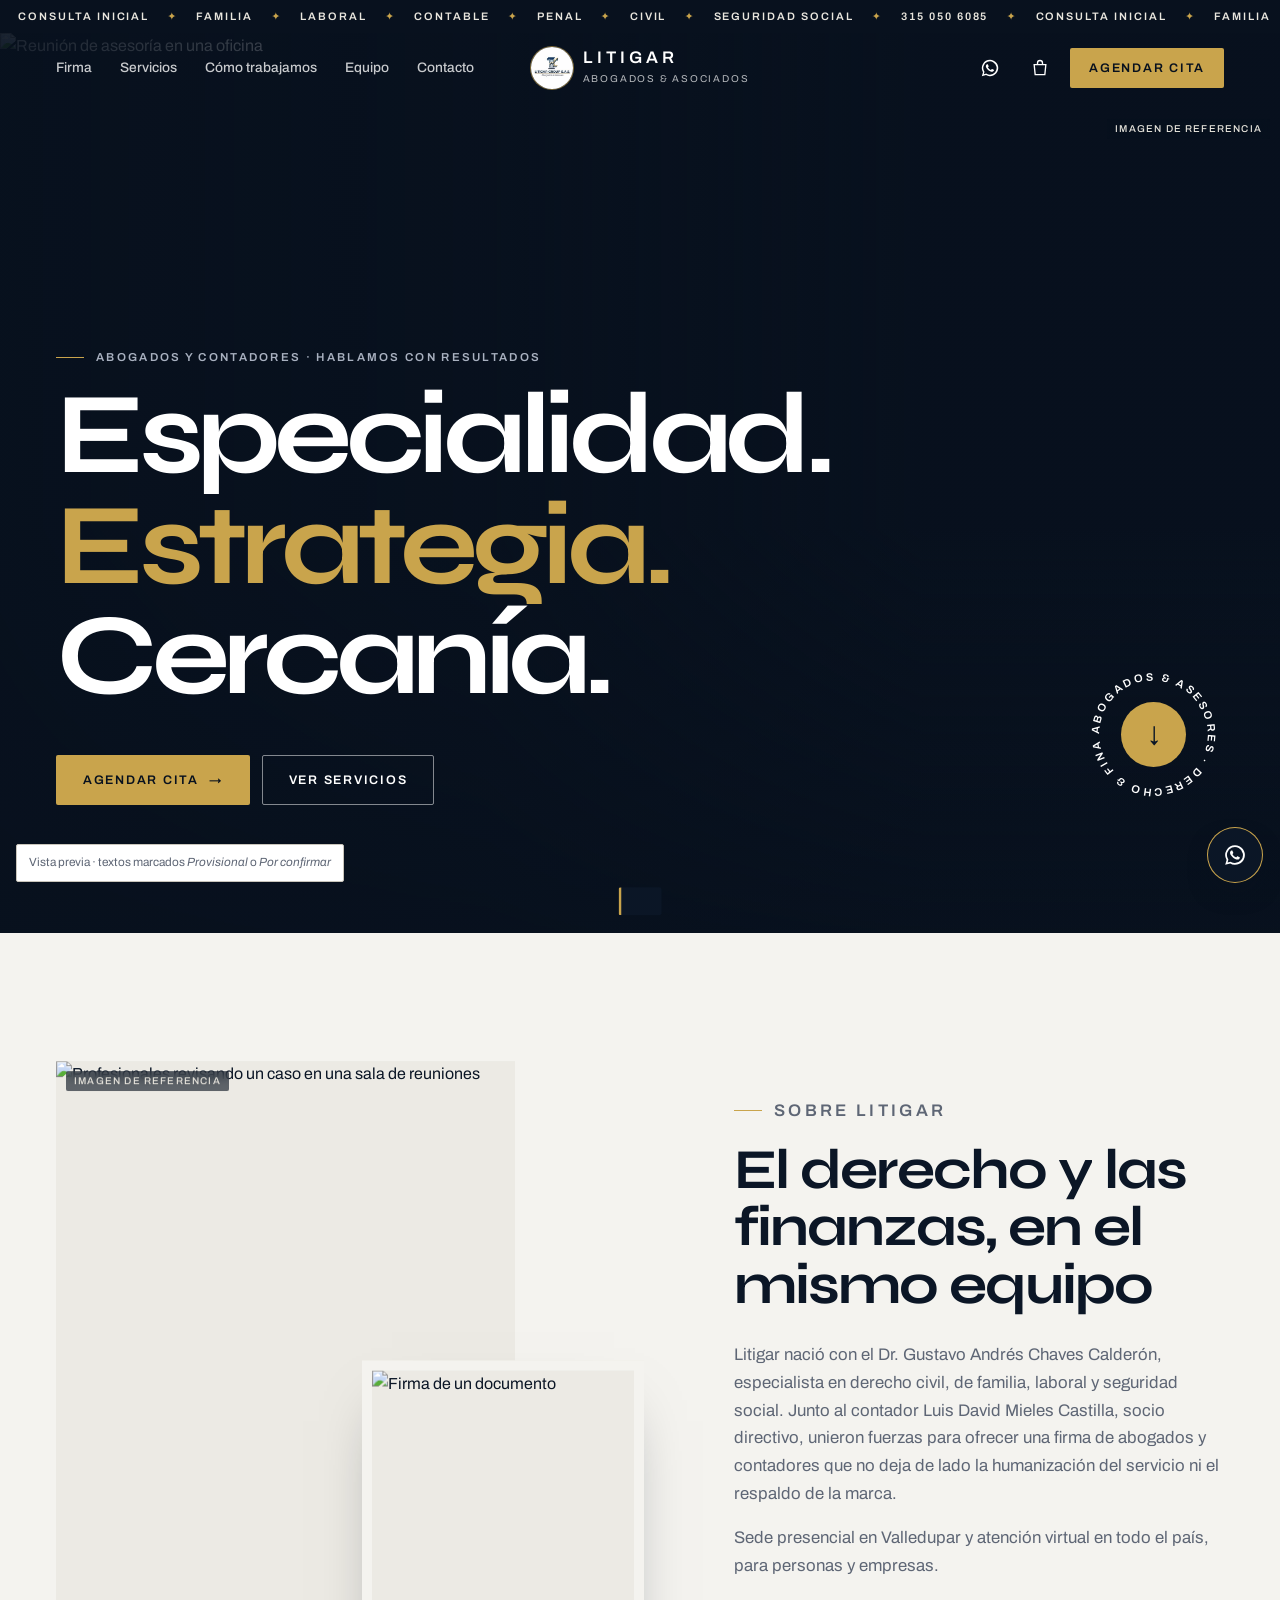
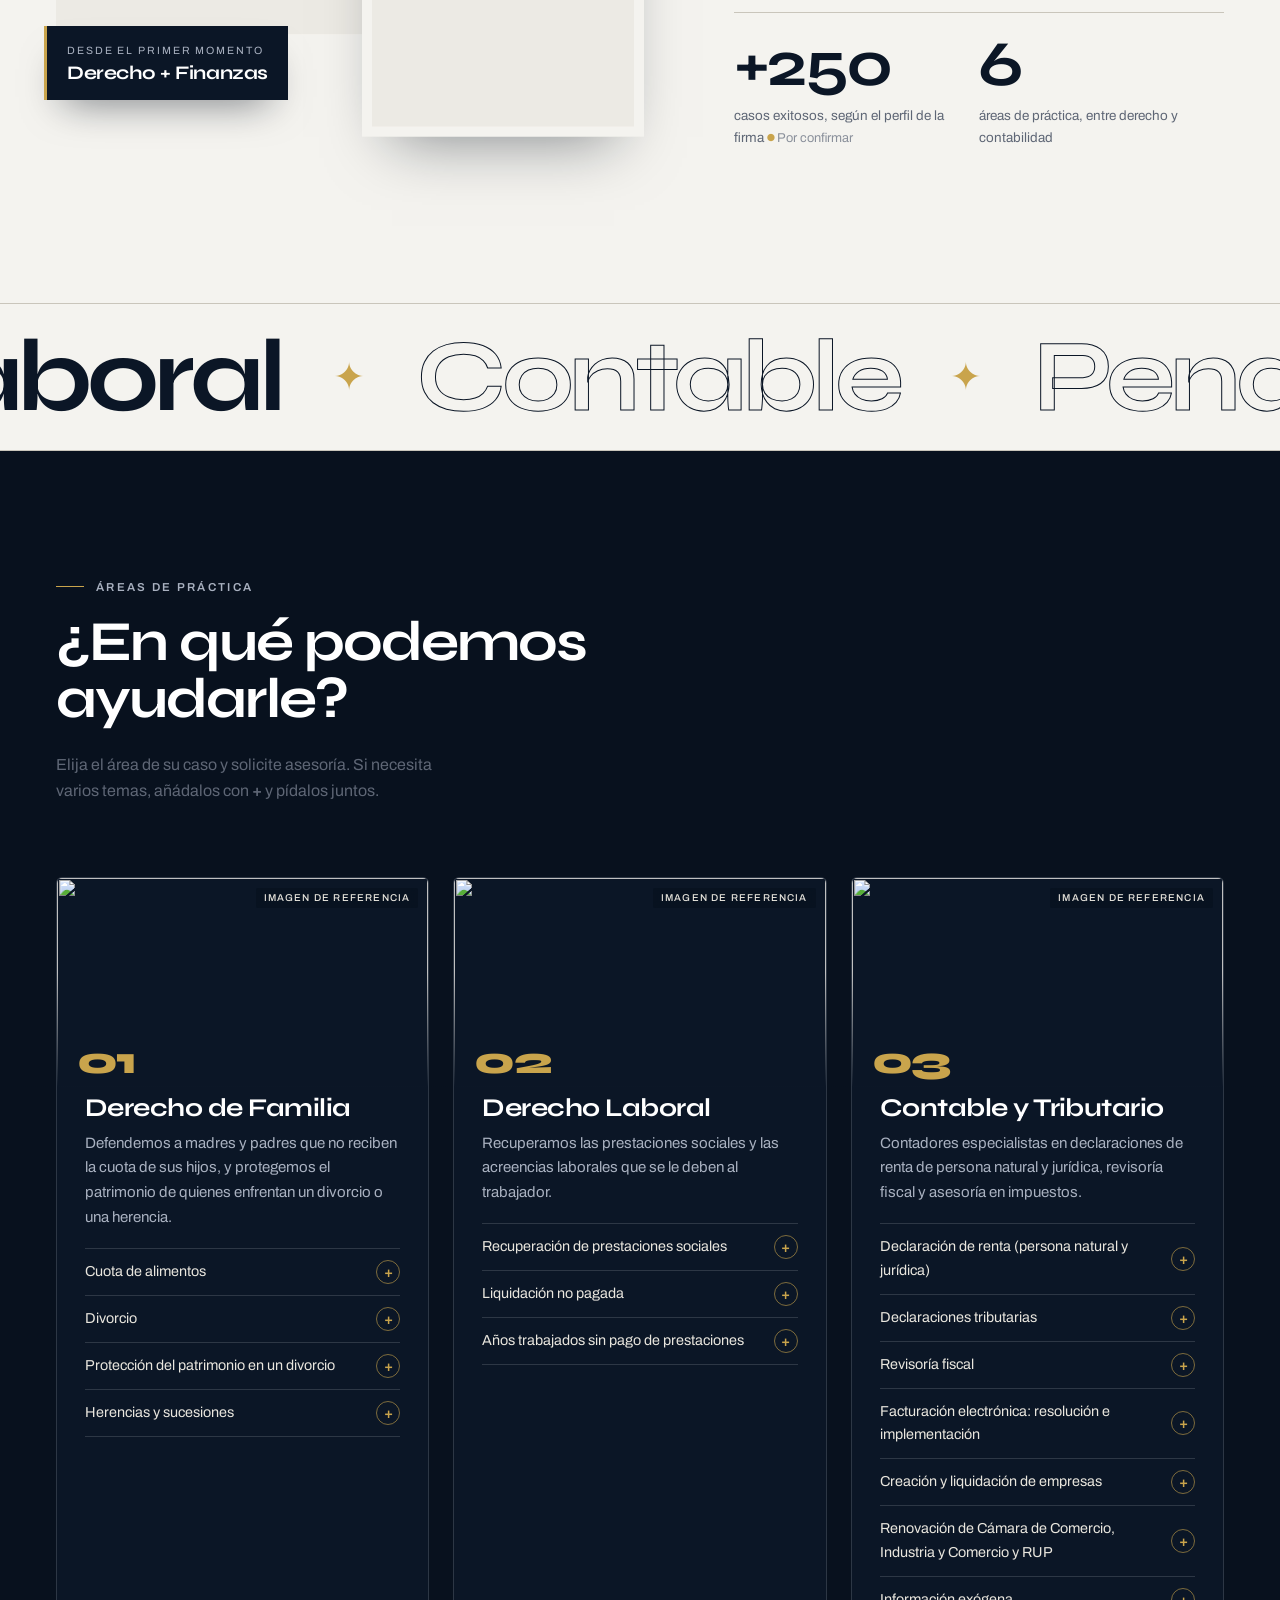
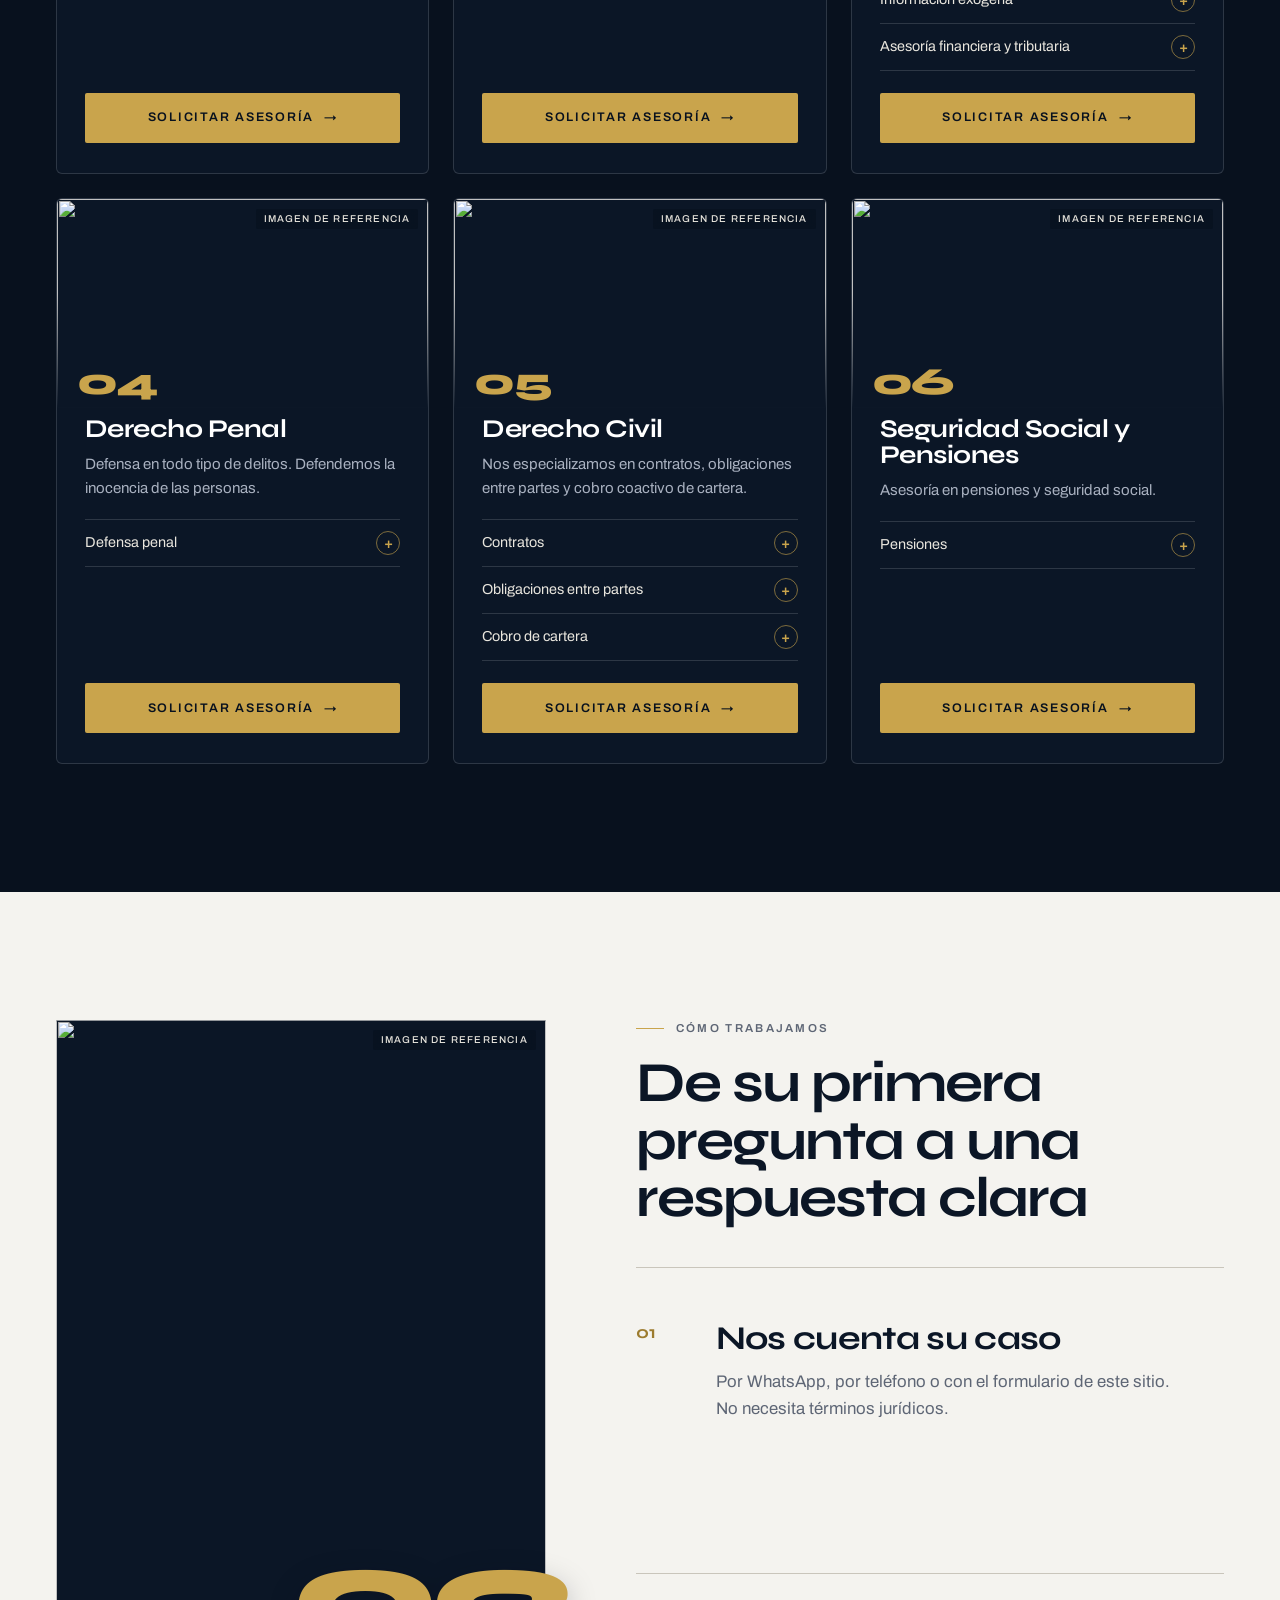
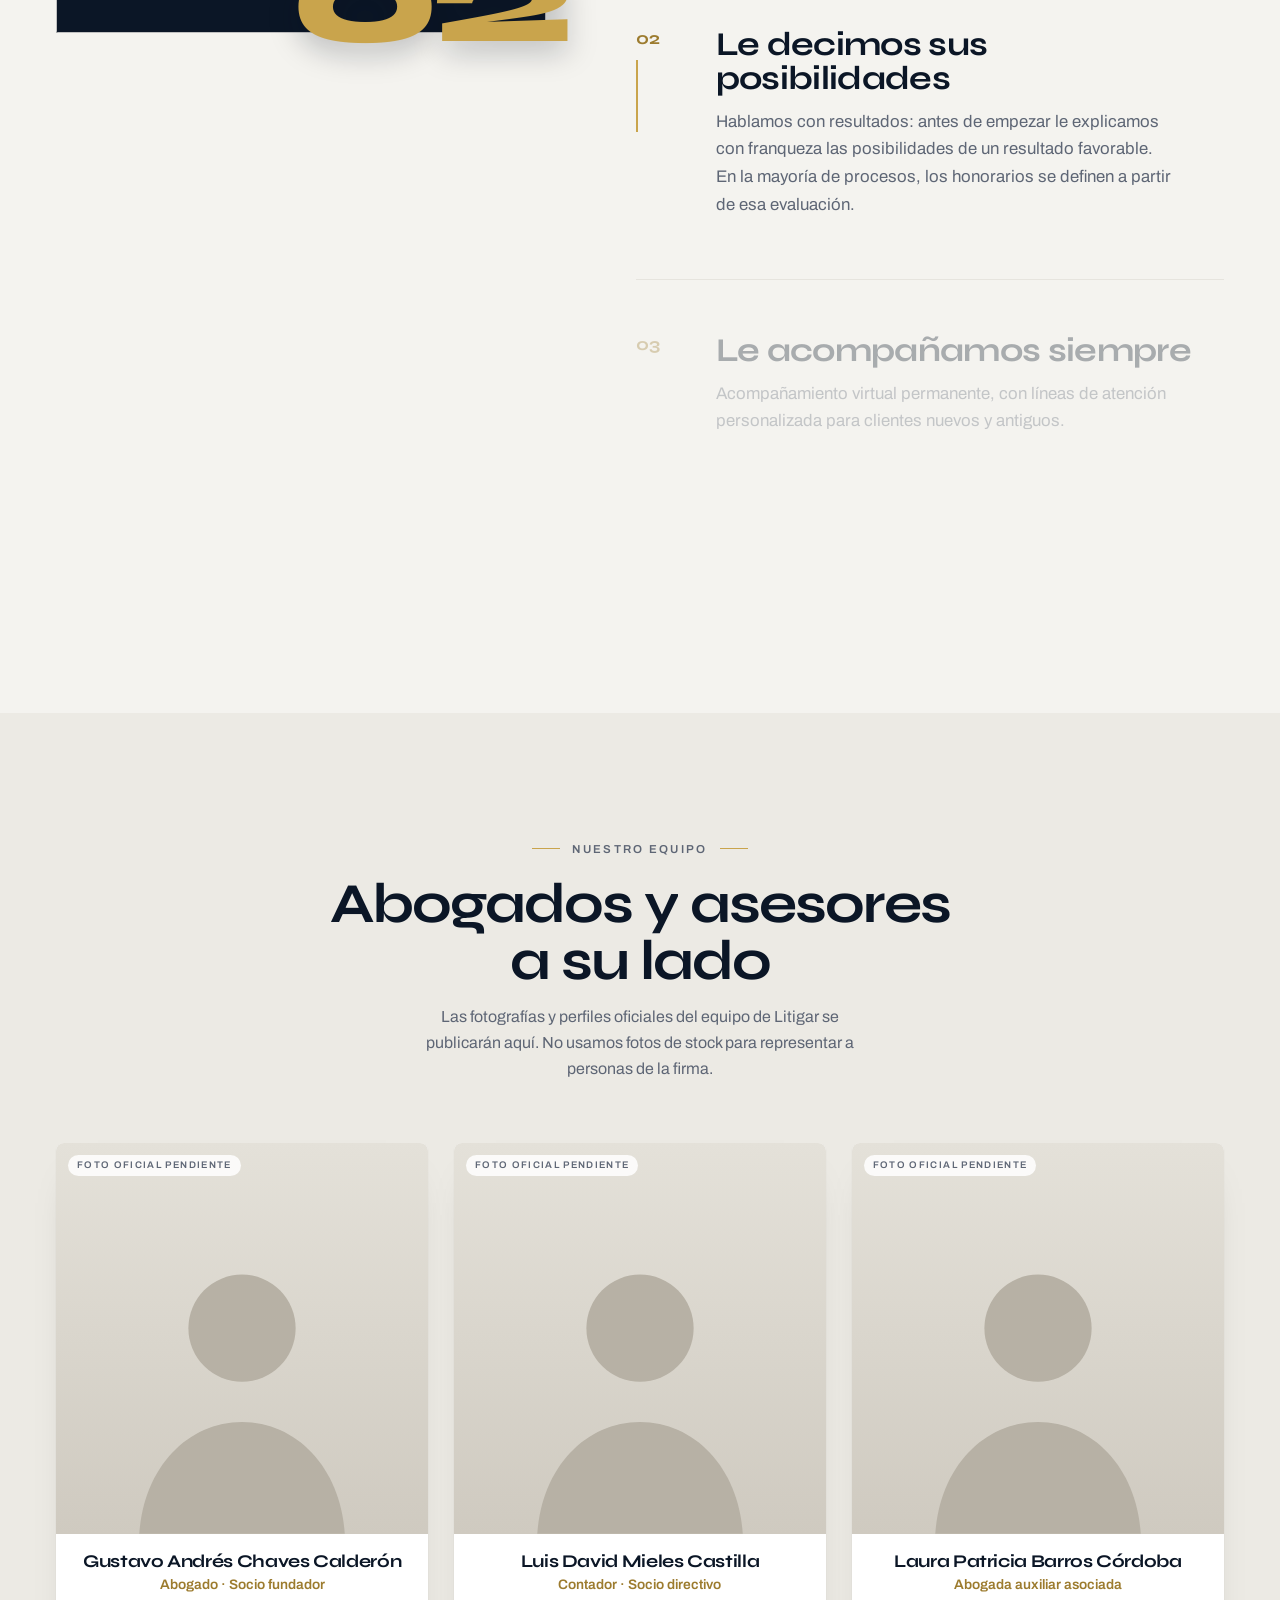
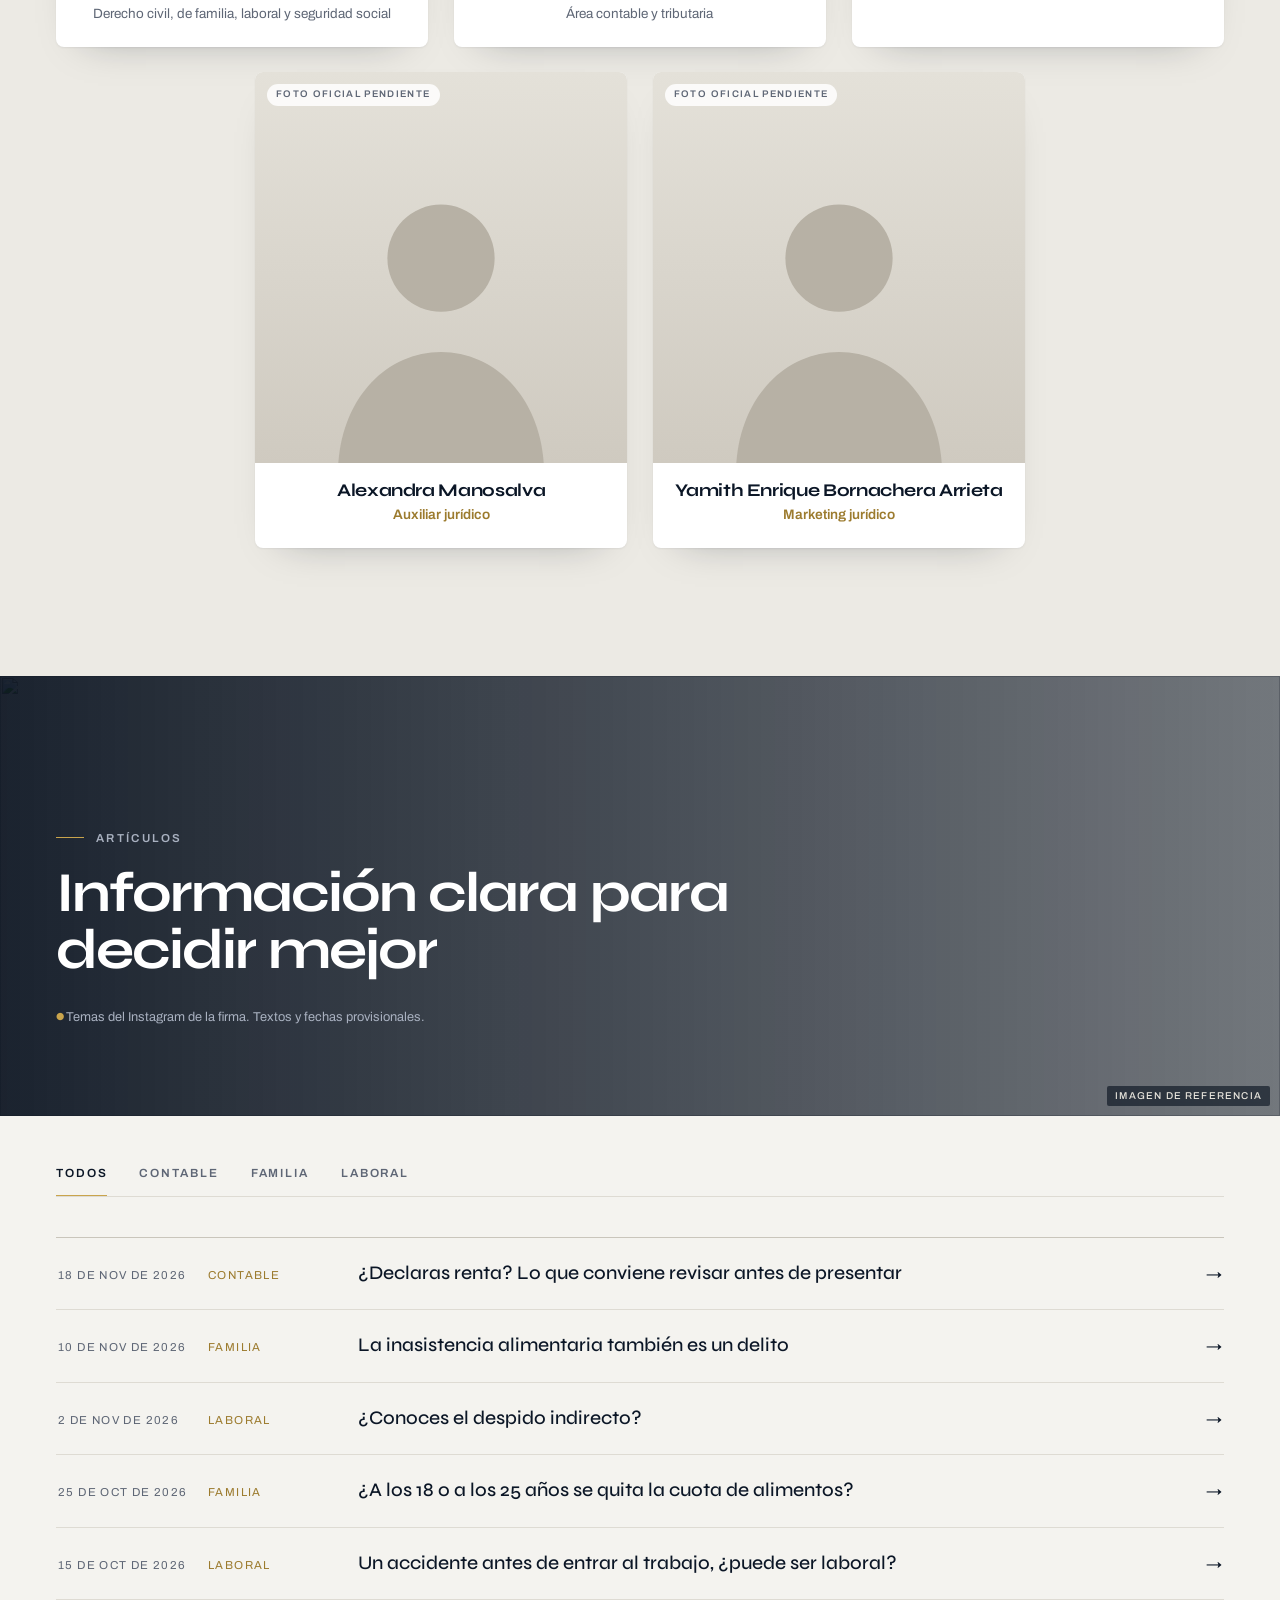
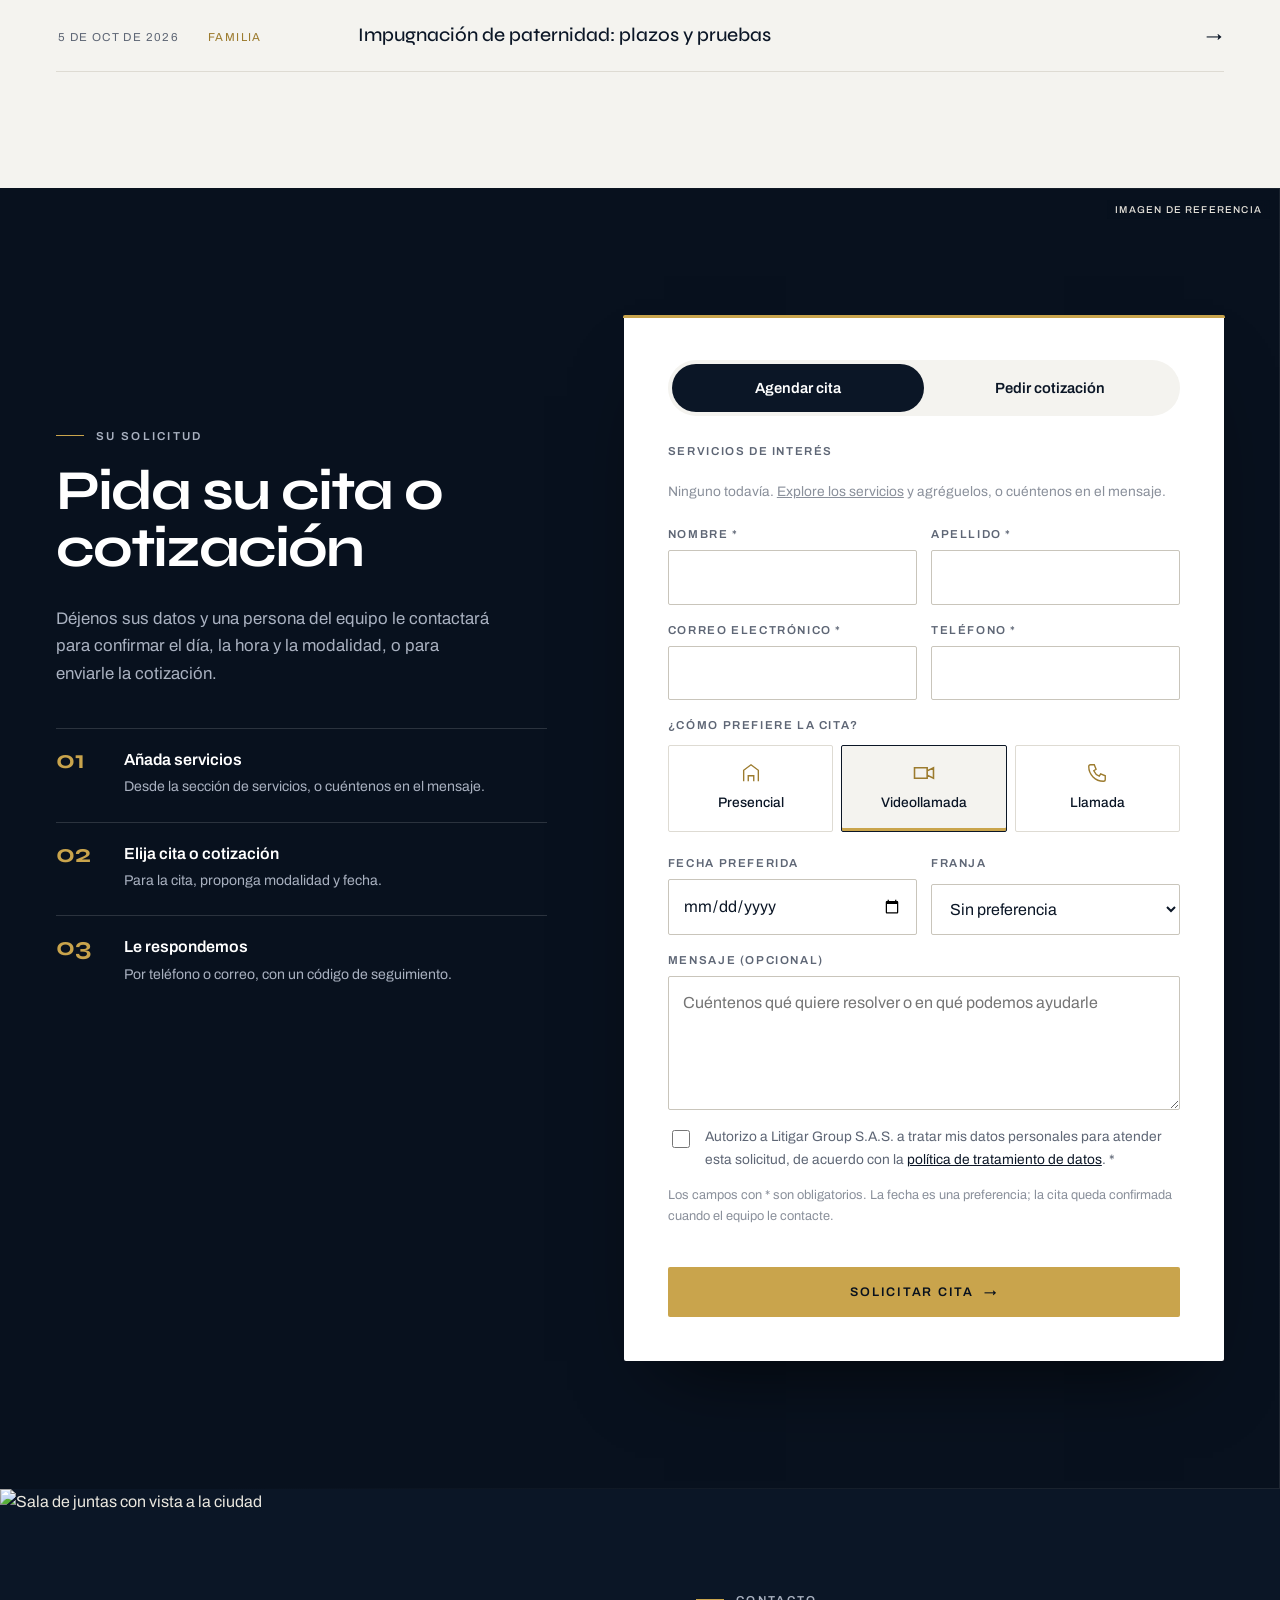
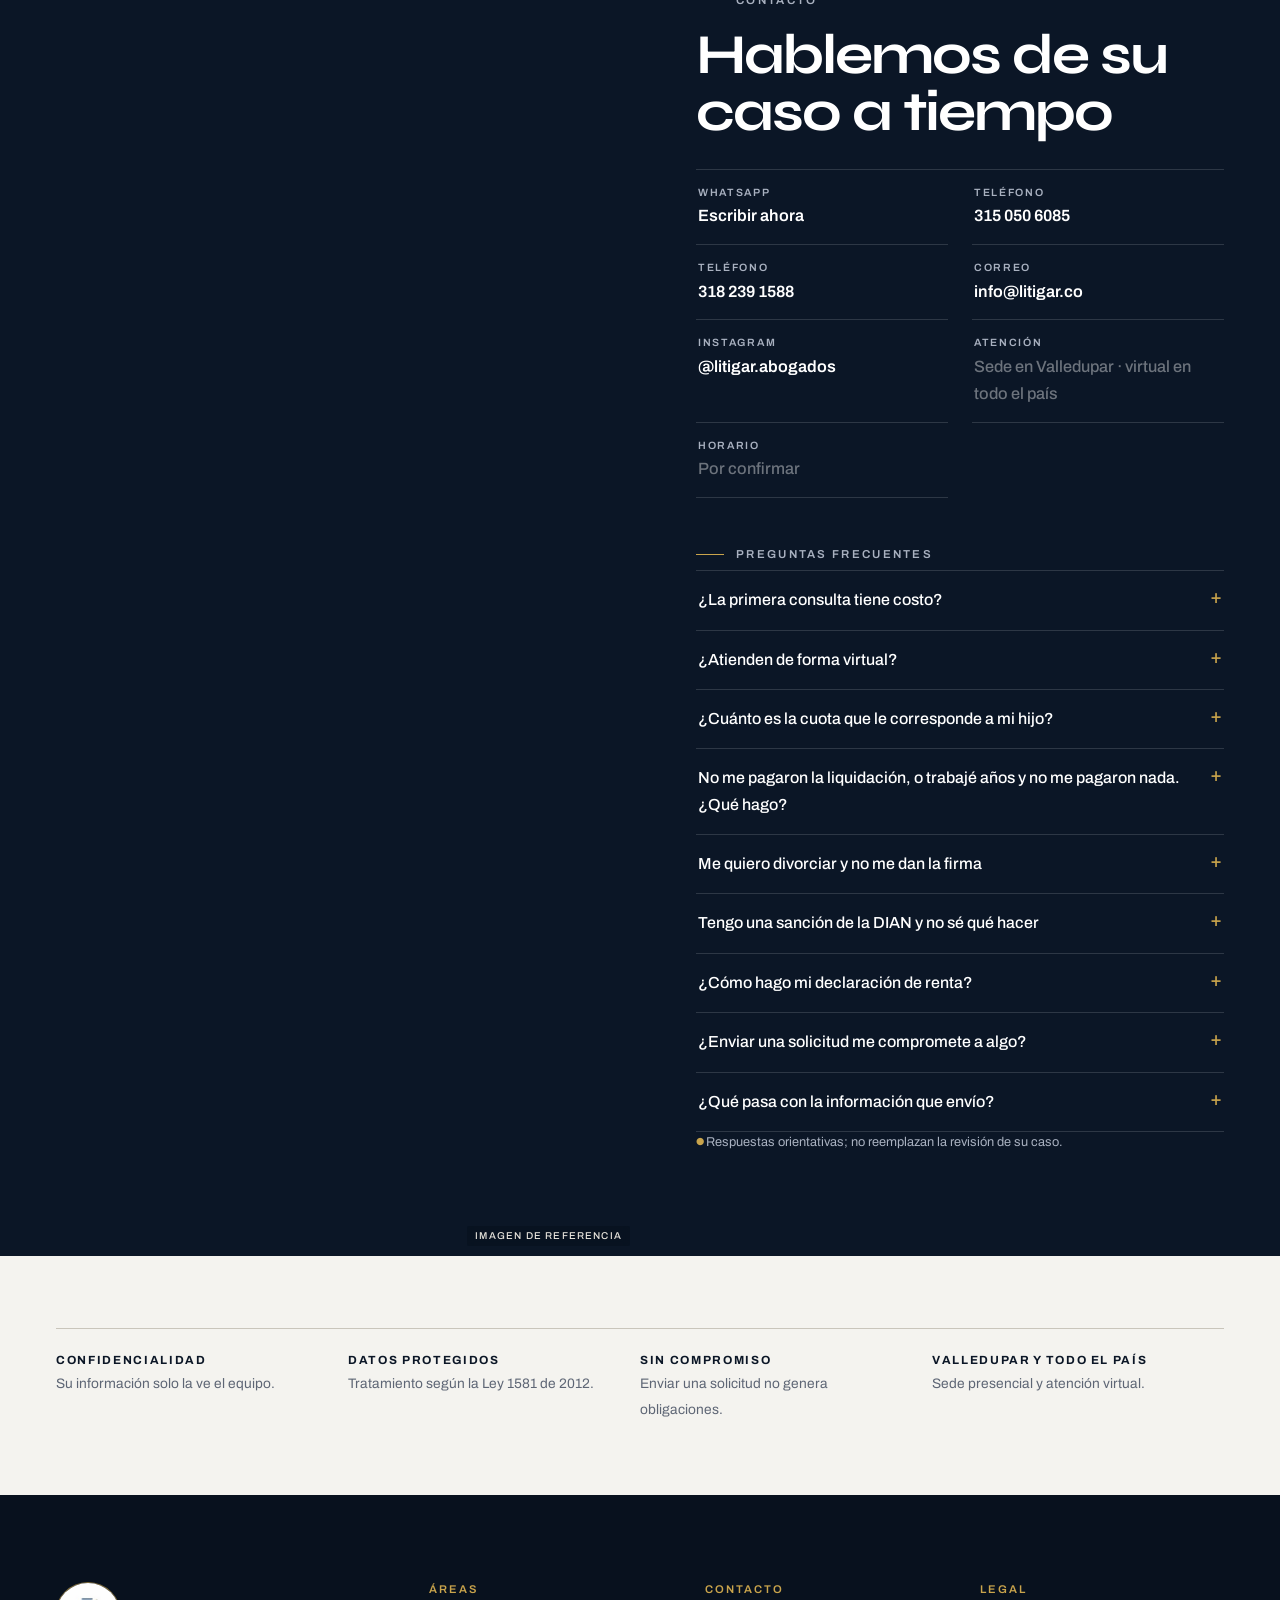
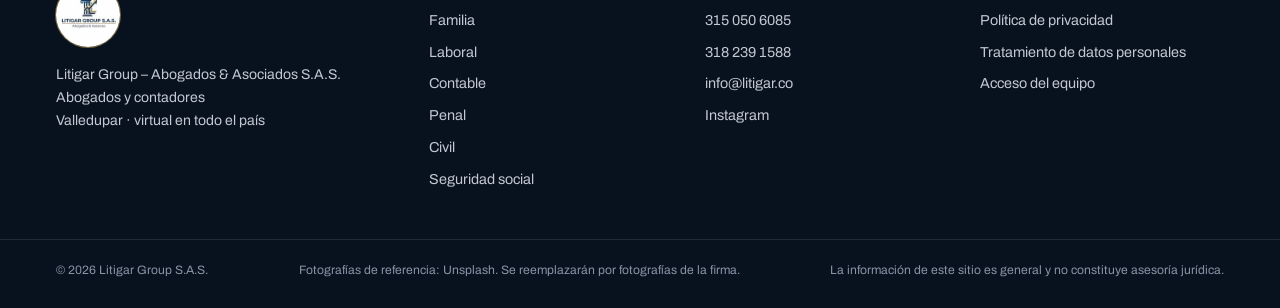
==== commit 048c0250: "Contenido real según el cuestionario de la firma - Nombre Litigar Group – Abogados & Asociados S.A.S" ====
--- a/preview/index.html
+++ b/preview/index.html
@@ -3,7 +3,7 @@
 <head>
 <meta charset="utf-8">
 <meta name="viewport" content="width=device-width, initial-scale=1">
-<title>Litigar Group S.A.S. | Abogados & Asesores</title>
+<title>Litigar Group | Abogados &amp; Asociados · Valledupar</title>
 <meta name="description" content="Firma de abogados y contadores especialistas en Derecho y Finanzas. Familia, Laboral, Civil, Seguridad Social y Tributario. Inicie su consulta en línea.">
 <meta name="theme-color" content="#0B1626">
 <link rel="icon" href="assets/img/litigar-logo.jpg">
@@ -12,7 +12,7 @@
 <link rel="preconnect" href="https://images.unsplash.com">
 <link href="https://fonts.googleapis.com/css2?family=Archivo:wdth,wght@62..125,400..700&family=Syne:wght@500..800&display=swap" rel="stylesheet">
 <link rel="preload" as="image" href="https://images.unsplash.com/photo-1714974528737-3e6c7e4d11af?auto=format&fit=crop&w=1600&q=72">
-<link rel="stylesheet" href="assets/css/sitio.css?v=10">
+<link rel="stylesheet" href="assets/css/sitio.css?v=11">
 </head>
 <body>
 <div class="progreso" id="progreso" aria-hidden="true"></div>
@@ -34,7 +34,7 @@
     </nav>
     <a href="#inicio" class="marca" aria-label="Litigar Group, inicio">
       <img src="assets/img/litigar-logo.jpg" alt="" width="40" height="40">
-      <span><strong>Litigar</strong><small>Abogados &amp; Asesores</small></span>
+      <span><strong>Litigar</strong><small>Abogados &amp; Asociados</small></span>
     </a>
     <div class="cabecera-acciones">
       <a href="#" data-wa class="icono-btn" target="_blank" rel="noopener" aria-label="Escribir por WhatsApp">
@@ -57,7 +57,7 @@
     <figcaption class="ref">Imagen de referencia</figcaption>
   </figure>
   <div class="contenedor hero-in">
-    <p class="eyebrow claro entra">Litigar Group · Derecho &amp; Finanzas</p>
+    <p class="eyebrow claro entra">Abogados y contadores · Hablamos con resultados</p>
     <h1 class="hero-titulo" aria-label="Especialidad. Estrategia. Cercanía.">
       <span class="linea"><span>Especialidad.</span></span>
       <span class="linea oro"><span>Estrategia.</span></span>
@@ -91,10 +91,11 @@
     <div class="firma-texto">
       <p class="eyebrow revelar">Sobre Litigar</p>
       <h2 class="revelar">El derecho y las finanzas, en el mismo equipo</h2>
-      <p class="revelar">Abogados y contadores especialistas en Derecho &amp; Finanzas. Detrás de cada asunto legal suele haber una decisión económica, y la atendemos completa.</p>
+      <p class="revelar">Litigar nació con el Dr. Gustavo Andrés Chaves Calderón, especialista en derecho civil, de familia, laboral y seguridad social. Junto al contador Luis David Mieles Castilla, socio directivo, unieron fuerzas para ofrecer una firma de abogados y contadores que no deja de lado la humanización del servicio ni el respaldo de la marca.</p>
+      <p class="revelar">Sede presencial en Valledupar y atención virtual en todo el país, para personas y empresas.</p>
       <dl class="firma-datos revelar">
         <div><dt>+250</dt><dd>casos exitosos, según el perfil de la firma <span class="nota-prov">Por confirmar</span></dd></div>
-        <div><dt>5</dt><dd>áreas de práctica</dd></div>
+        <div><dt>6</dt><dd>áreas de práctica, entre derecho y contabilidad</dd></div>
       </dl>
     </div>
   </div>
@@ -112,7 +113,6 @@
       <p class="apoyo claro revelar">Elija el área de su caso y solicite asesoría. Si necesita varios temas, añádalos con <strong>+</strong> y pídalos juntos.</p>
     </div>
     <div class="areas-grid" id="galeria"></div>
-    <p class="nota-prov claro galeria-nota">Áreas tomadas de las publicaciones de la firma. Descripciones provisionales.</p>
   </div>
 </section>
 
@@ -232,6 +232,7 @@
     <ul class="canales" id="canales"></ul>
     <p class="eyebrow claro faqs-titulo">Preguntas frecuentes</p>
     <div class="acordeon" id="faqs"></div>
+    <p class="nota-prov claro">Respuestas orientativas; no reemplazan la revisión de su caso.</p>
   </div>
 </section>
 
@@ -239,7 +240,7 @@
   <li><strong>Confidencialidad</strong><span>Su información solo la ve el equipo.</span></li>
   <li><strong>Datos protegidos</strong><span>Tratamiento según la Ley 1581 de 2012.</span></li>
   <li><strong>Sin compromiso</strong><span>Enviar una solicitud no genera obligaciones.</span></li>
-  <li><strong>Atención presencial o virtual</strong><span class="nota-prov">Por confirmar</span></li>
+  <li><strong>Valledupar y todo el país</strong><span>Sede presencial y atención virtual.</span></li>
 </ul>
 
 </main>
@@ -247,8 +248,8 @@
 <footer class="pie">
   <div class="contenedor pie-grid">
     <div class="pie-marca">
-      <img src="assets/img/litigar-logo.jpg" alt="Logo de Litigar Group S.A.S." width="64" height="64">
-      <p>Litigar Group S.A.S.<br>Abogados &amp; Asesores<br>Especialistas en Derecho &amp; Finanzas</p>
+      <img src="assets/img/litigar-logo.jpg" alt="Logo de Litigar Group – Abogados &amp; Asociados S.A.S." width="64" height="64">
+      <p>Litigar Group – Abogados &amp; Asociados S.A.S.<br>Abogados y contadores<br>Valledupar · virtual en todo el país</p>
     </div>
     <div>
       <p class="pie-titulo">Áreas</p>
@@ -291,8 +292,8 @@
 </dialog>
 
 <script src="config.js?v=7"></script>
-<script src="assets/js/datos.js?v=7"></script>
+<script src="assets/js/datos.js?v=11"></script>
 <script src="assets/js/demo.js?v=7"></script>
-<script src="assets/js/sitio.js?v=10"></script>
+<script src="assets/js/sitio.js?v=11"></script>
 </body>
 </html>
--- a/preview/assets/css/sitio.css
+++ b/preview/assets/css/sitio.css
@@ -356,6 +356,7 @@
 .cita-exito { text-align: center; padding: 24px 0; animation: fundir .6s var(--ease); }
 .cita-exito .codigo { font: 600 1.4rem var(--sans); letter-spacing: .08em; padding: 14px 0; border-block: 1px solid var(--linea); margin: 0 auto 16px; max-width: 320px; }
 .cita-exito p { color: var(--gris); }
+.cita-exito .btn-tinta { margin: 4px 0 16px; }
 .check { width: 72px; height: 72px; margin: 0 auto 16px; display: block; fill: none; stroke: var(--oro-osc); stroke-width: 2.5; stroke-linecap: round; stroke-linejoin: round; }
 .check circle { stroke-dasharray: 151; stroke-dashoffset: 151; animation: trazo .7s var(--ease) forwards; }
 .check path { stroke-dasharray: 40; stroke-dashoffset: 40; animation: trazo .4s .6s var(--ease) forwards; }
@@ -538,7 +539,6 @@
 /* ---------- Áreas de práctica: todas visibles, cada una con su formulario ---------- */
 .areas-grid { display: grid; grid-template-columns: repeat(6, 1fr); gap: clamp(16px, 2vw, 24px); }
 .area-tarjeta { grid-column: span 2; display: flex; flex-direction: column; background: var(--tinta); border: 1px solid var(--linea-osc); border-radius: 6px; overflow: hidden; transition: border-color .35s, transform .45s var(--ease), box-shadow .45s; }
-.area-tarjeta:nth-child(4) { grid-column: 2 / span 2; }
 .area-tarjeta:hover { border-color: rgba(201, 164, 76, .6); transform: translateY(-6px); box-shadow: 0 30px 60px -30px rgba(0, 0, 0, .7); }
 .area-tarjeta.resalta { animation: resaltar 1.6s var(--ease); }
 @keyframes resaltar { 20%, 60% { border-color: var(--oro); box-shadow: 0 0 0 3px rgba(201, 164, 76, .45); } }
@@ -567,8 +567,8 @@
 .equipo-cabeza .eyebrow::after { content: ""; width: 28px; height: 1px; background: var(--oro); }
 .equipo-cabeza h2 { margin-bottom: 14px; }
 .equipo-cabeza .apoyo { margin: 0 auto; }
-.equipo { list-style: none; margin: 0; padding: 0; display: grid; grid-template-columns: repeat(4, 1fr); gap: clamp(16px, 2vw, 28px); }
-.miembro { background: var(--blanco); border-radius: 8px; overflow: hidden; box-shadow: 0 1px 2px rgba(8, 17, 30, .06), 0 18px 40px -28px rgba(8, 17, 30, .35); transition: transform .45s var(--ease), box-shadow .45s; }
+.equipo { --g: clamp(16px, 2vw, 28px); list-style: none; margin: 0; padding: 0; display: flex; flex-wrap: wrap; justify-content: center; gap: var(--g); }
+.miembro { flex: 0 1 calc((100% - 2 * var(--g)) / 3); background: var(--blanco); border-radius: 8px; overflow: hidden; box-shadow: 0 1px 2px rgba(8, 17, 30, .06), 0 18px 40px -28px rgba(8, 17, 30, .35); transition: transform .45s var(--ease), box-shadow .45s; }
 .miembro:hover { transform: translateY(-6px); box-shadow: 0 1px 2px rgba(8, 17, 30, .06), 0 30px 60px -30px rgba(8, 17, 30, .45); }
 .miembro-foto { position: relative; aspect-ratio: 1 / 1.05; display: grid; place-items: end center; overflow: hidden; background: linear-gradient(180deg, #E4E1D9, #CFCAC0); }
 .miembro-foto svg { width: 72%; fill: #B7B1A5; transition: transform .8s var(--ease); }
@@ -580,7 +580,8 @@
 .miembro:hover .miembro-capa .btn, .miembro:focus-within .miembro-capa .btn { transform: none; }
 .miembro-texto { padding: 18px 16px 22px; text-align: center; }
 .miembro-texto h3 { font-size: 1.12rem; margin: 0 0 4px; color: var(--tinta); }
-.miembro-texto .cargo { margin: 0; font-size: .86rem; color: var(--gris); }
+.miembro-texto .cargo { margin: 0; font-size: .86rem; color: var(--oro-osc); font-weight: 600; }
+.miembro-texto .esp { margin: 6px 0 0; font-size: .84rem; color: var(--gris); }
 .miembro.revelar { transform: translateY(30px); }
 .miembro.revelar.visible { transform: none; }
 .miembro.revelar.visible:hover { transform: translateY(-6px); }
@@ -599,12 +600,12 @@
 
 @media (max-width: 1080px) {
   .areas-grid { grid-template-columns: repeat(2, 1fr); }
-  .area-tarjeta, .area-tarjeta:nth-child(4) { grid-column: auto; }
-  .equipo { grid-template-columns: repeat(2, 1fr); }
+  .area-tarjeta { grid-column: auto; }
+  .miembro { flex-basis: calc((100% - var(--g)) / 2); }
 }
 @media (max-width: 640px) {
   .areas-grid { grid-template-columns: 1fr; }
-  .equipo { grid-template-columns: 1fr 1fr; gap: 12px; }
+  .equipo { --g: 12px; }
   .miembro-texto { padding: 14px 10px 16px; }
   .miembro-texto h3 { font-size: .98rem; }
   .miembro-capa { opacity: 1; background: none; place-items: end center; padding-bottom: 10px; }
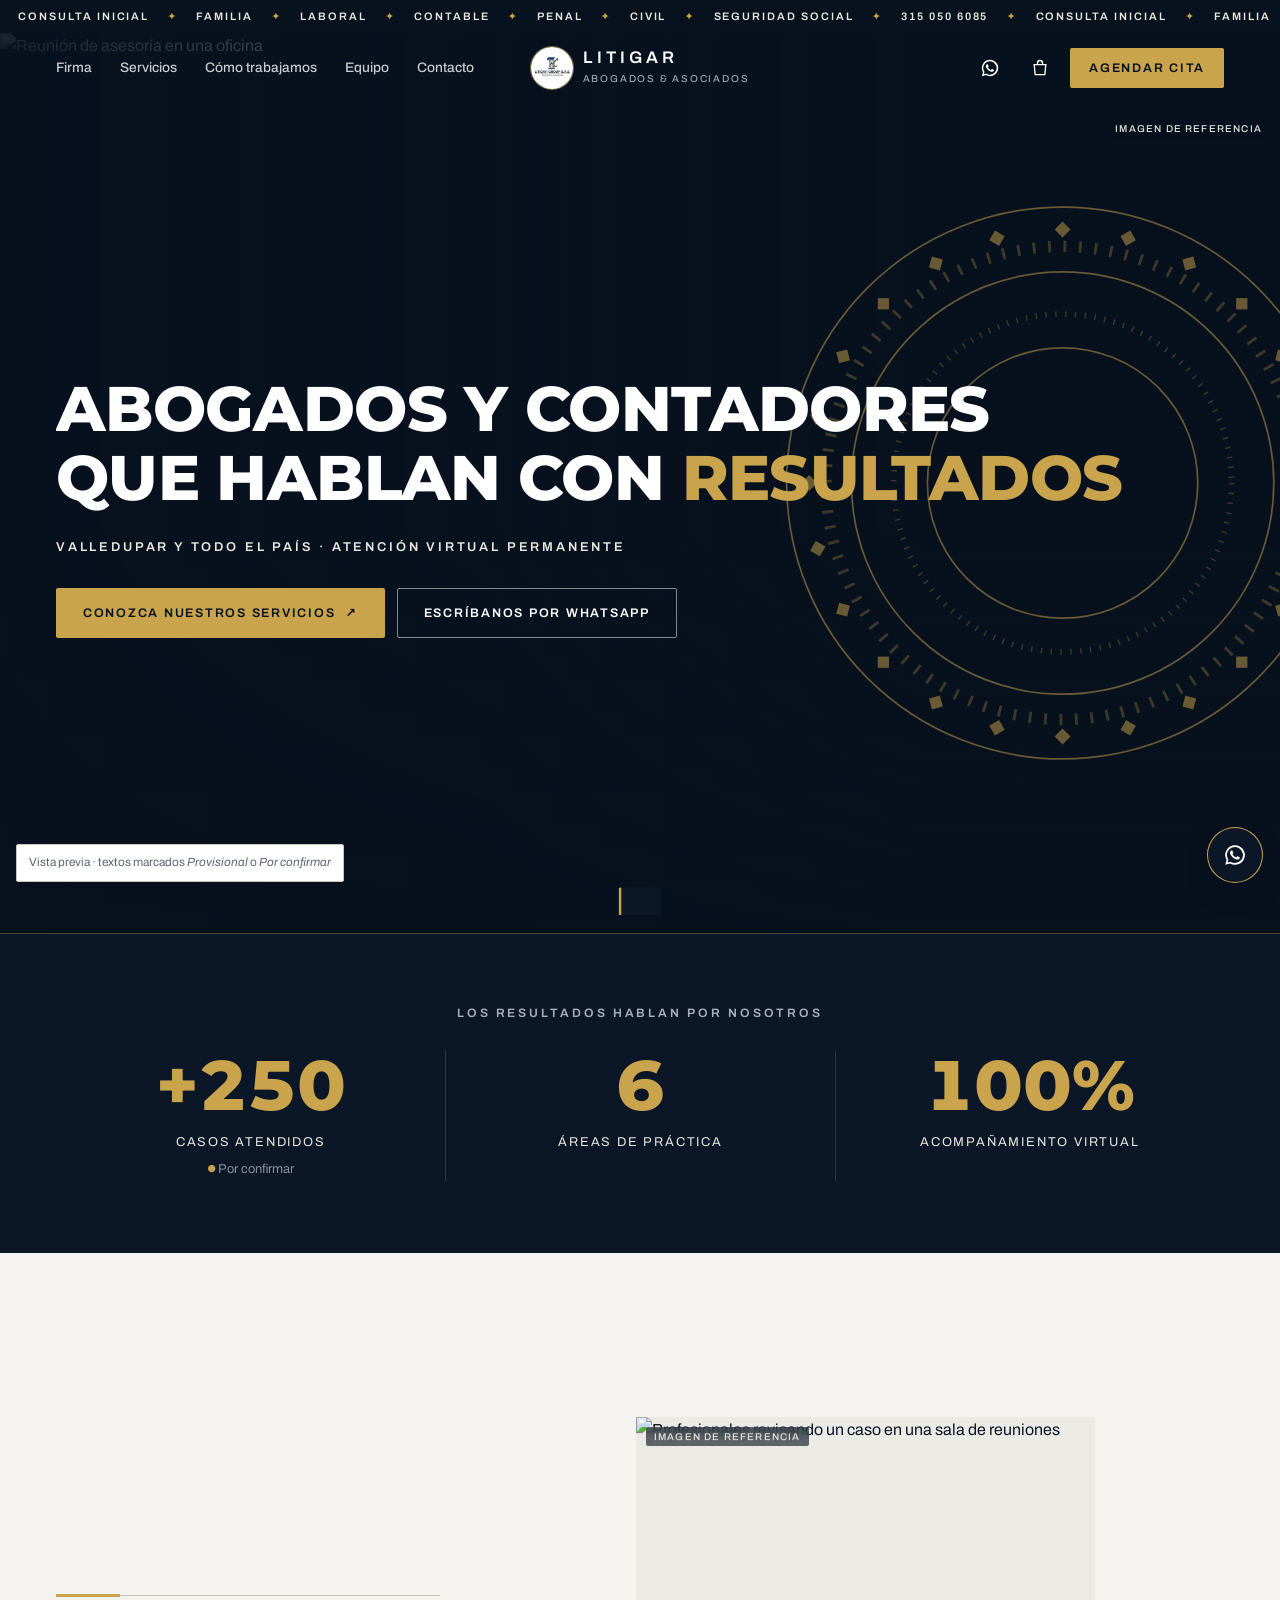
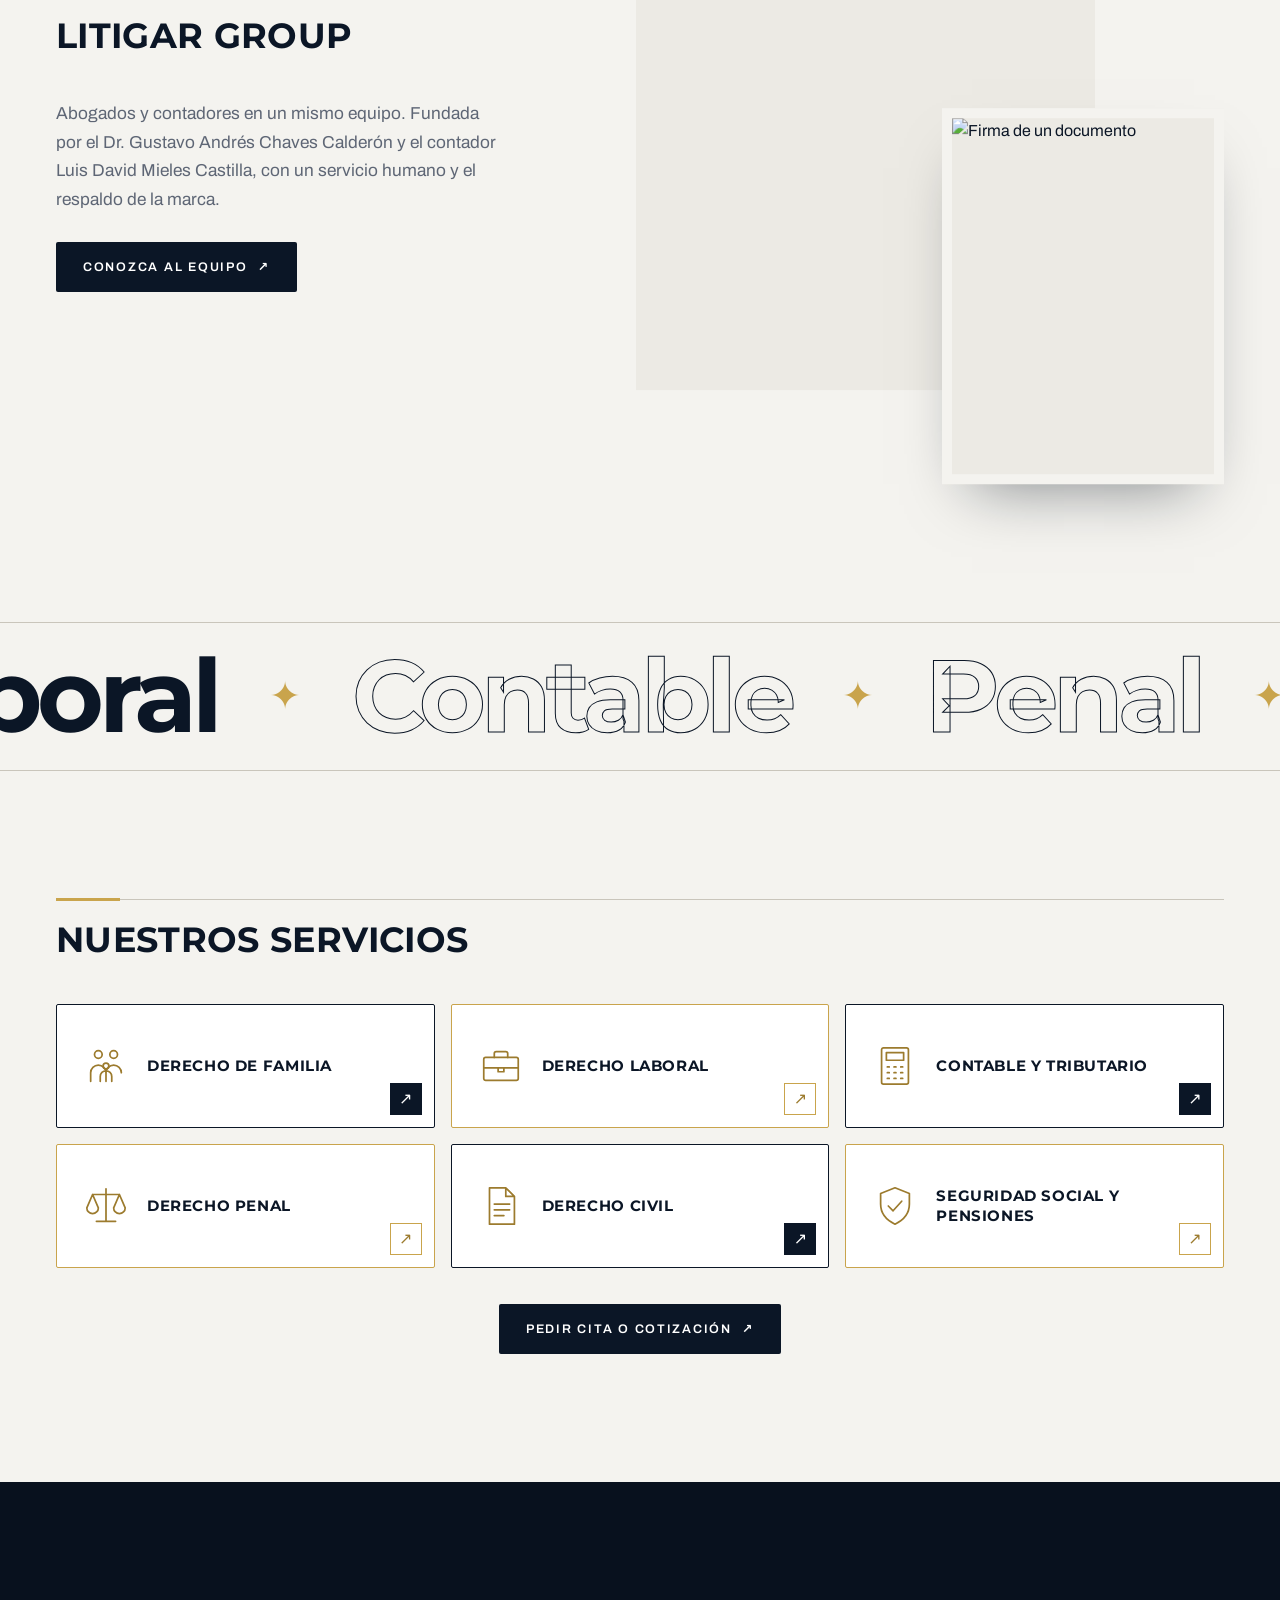
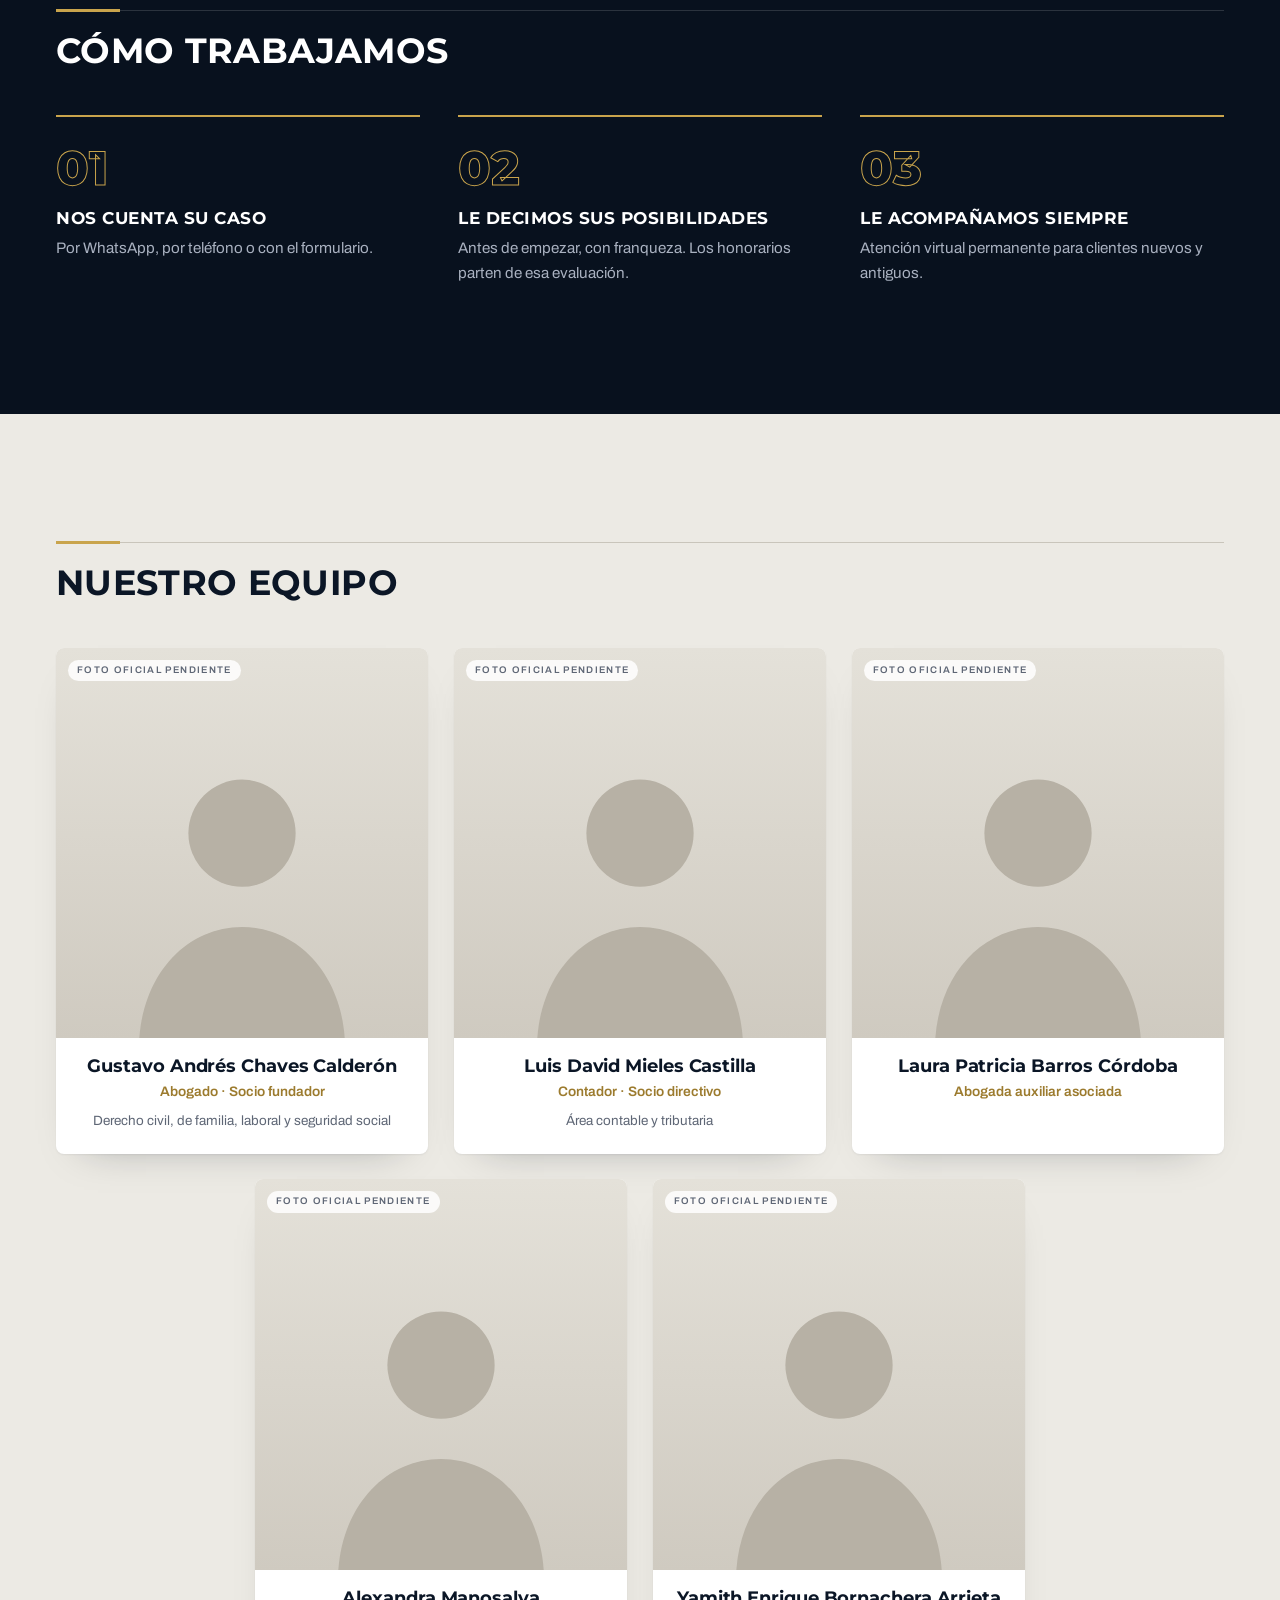
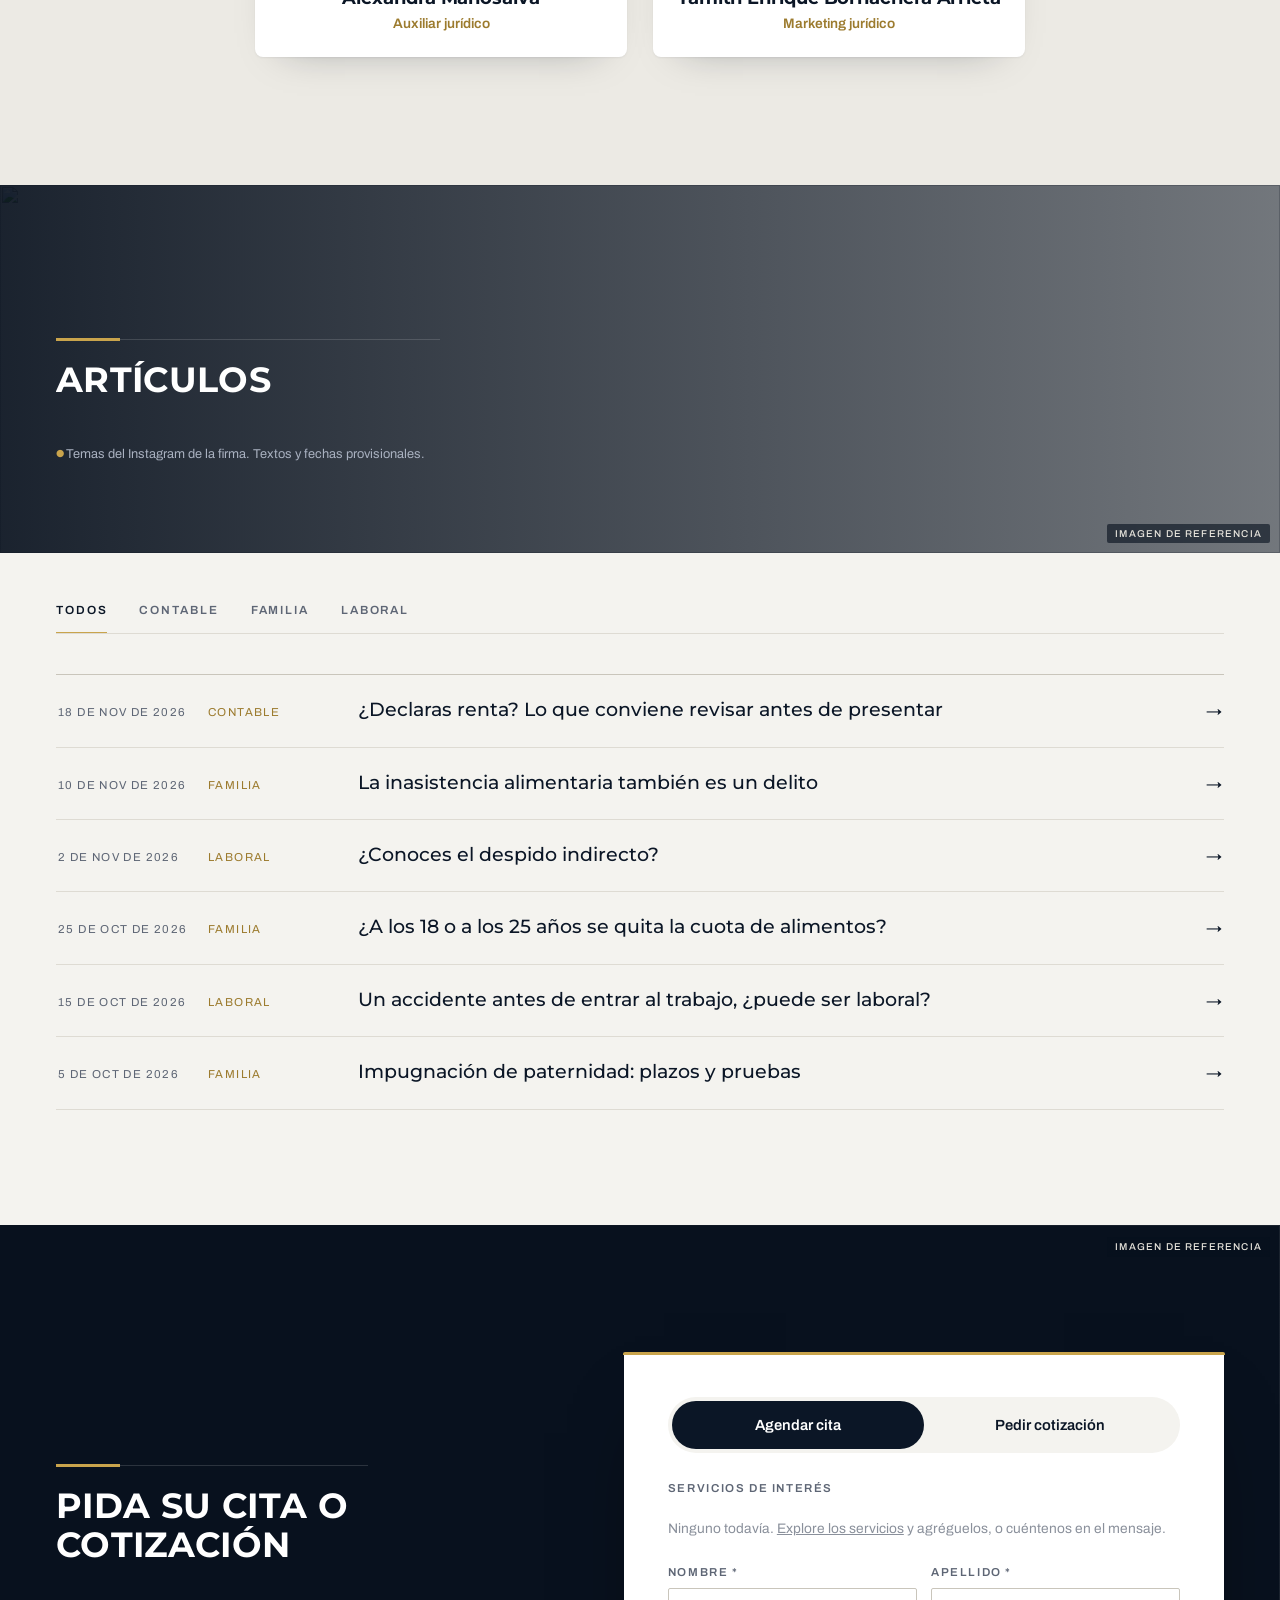
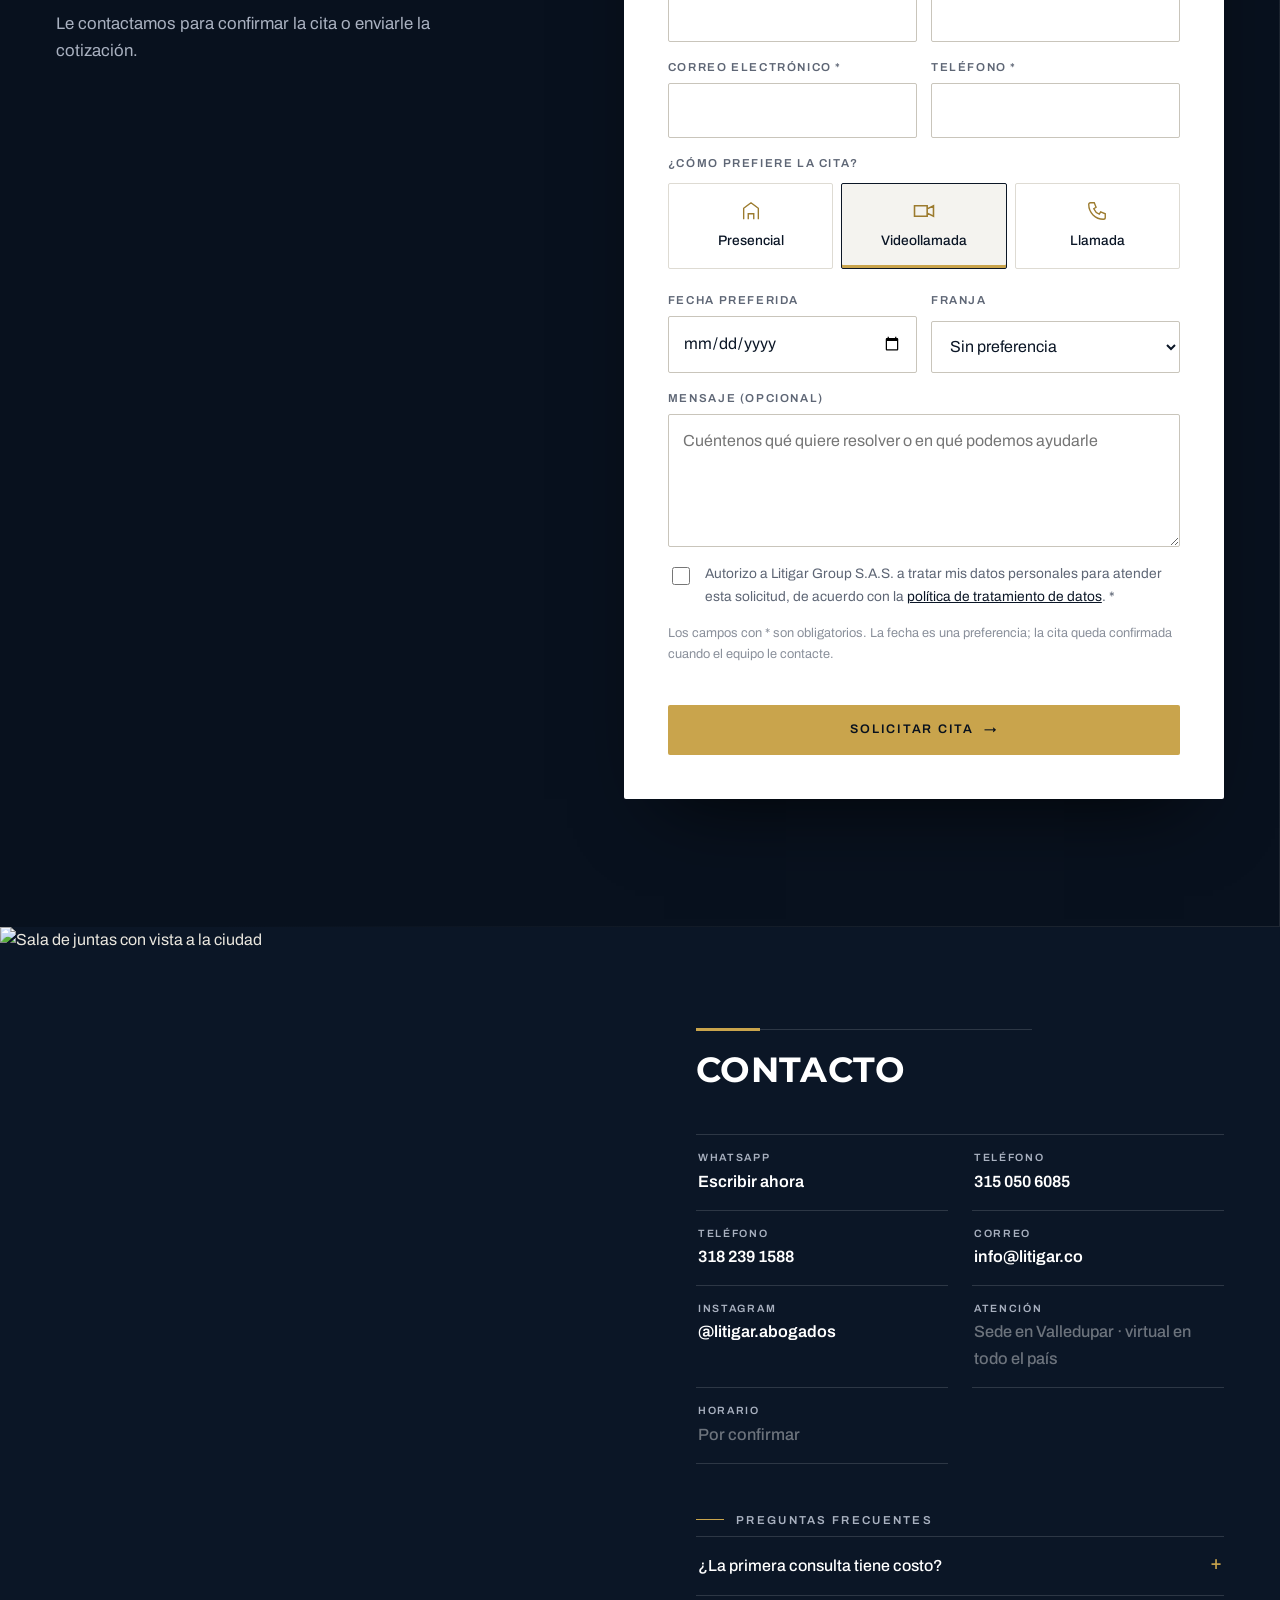
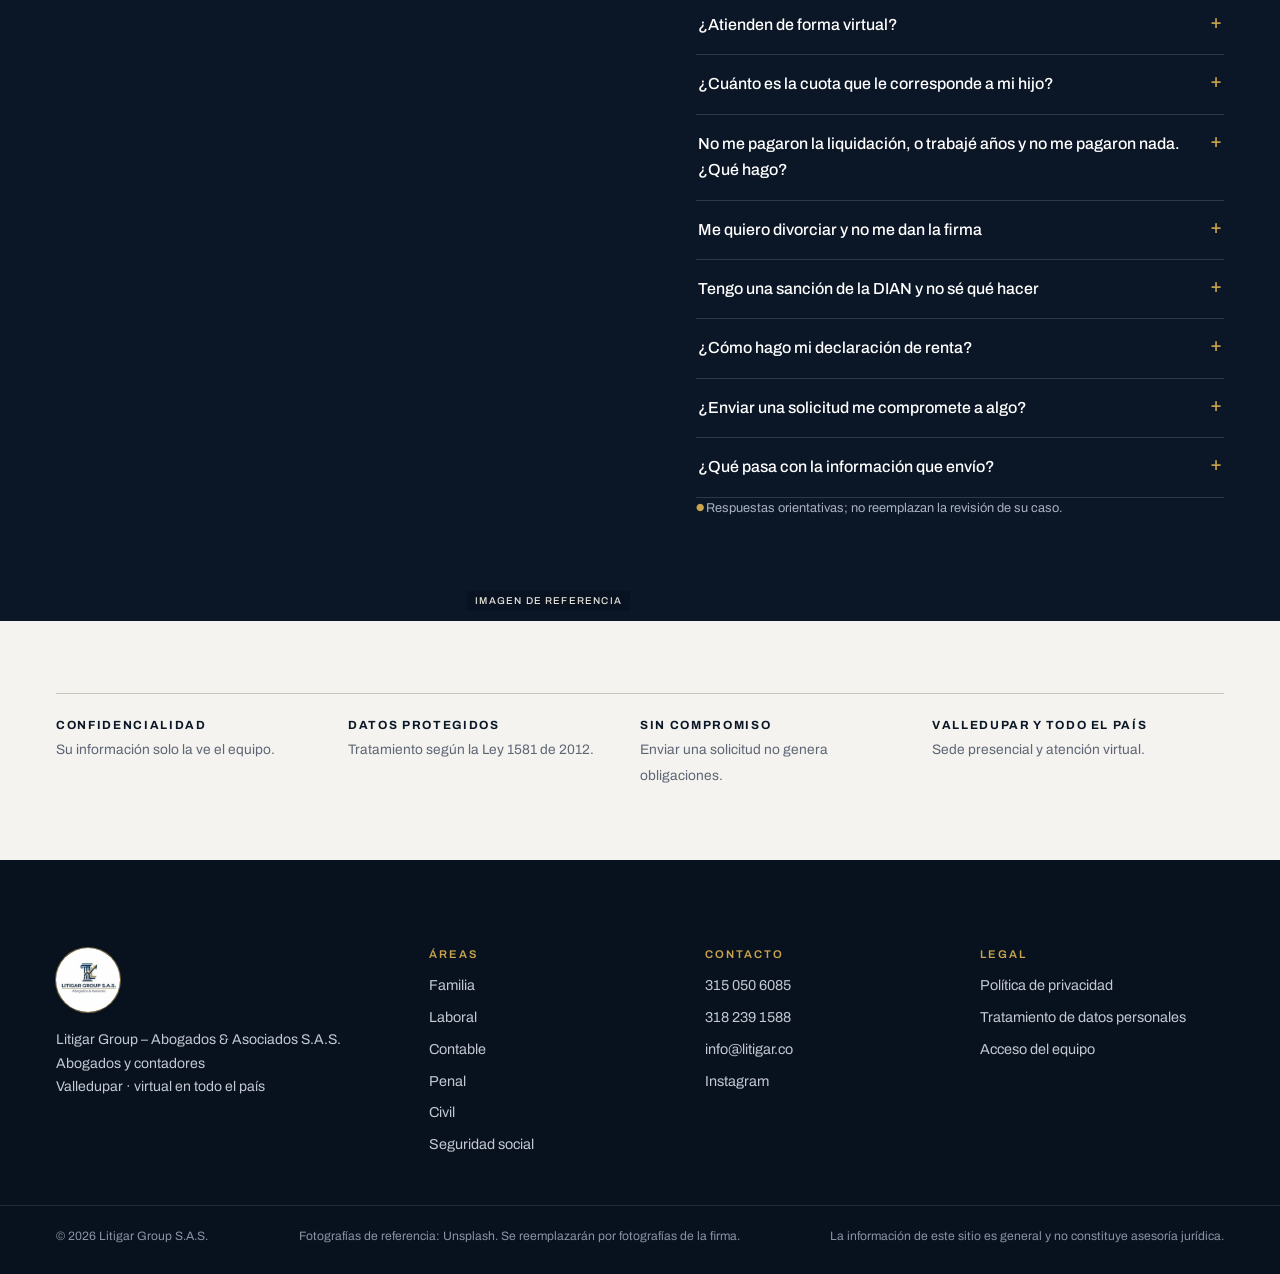
==== commit ce8e0d37: "Diseño inspirado en referencias: menos texto, cifras, servicios en cajas, titulares con línea Co-Aut" ====
--- a/preview/index.html
+++ b/preview/index.html
@@ -1,299 +1,280 @@
-<!doctype html>
-<html lang="es">
-<head>
-<meta charset="utf-8">
-<meta name="viewport" content="width=device-width, initial-scale=1">
-<title>Litigar Group | Abogados &amp; Asociados · Valledupar</title>
-<meta name="description" content="Firma de abogados y contadores especialistas en Derecho y Finanzas. Familia, Laboral, Civil, Seguridad Social y Tributario. Inicie su consulta en línea.">
-<meta name="theme-color" content="#0B1626">
-<link rel="icon" href="assets/img/litigar-logo.jpg">
-<link rel="preconnect" href="https://fonts.googleapis.com">
-<link rel="preconnect" href="https://fonts.gstatic.com" crossorigin>
-<link rel="preconnect" href="https://images.unsplash.com">
-<link href="https://fonts.googleapis.com/css2?family=Archivo:wdth,wght@62..125,400..700&family=Syne:wght@500..800&display=swap" rel="stylesheet">
-<link rel="preload" as="image" href="https://images.unsplash.com/photo-1714974528737-3e6c7e4d11af?auto=format&fit=crop&w=1600&q=72">
-<link rel="stylesheet" href="assets/css/sitio.css?v=11">
-</head>
-<body>
-<div class="progreso" id="progreso" aria-hidden="true"></div>
-<a class="saltar" href="#contenido">Saltar al contenido</a>
-
-<div class="marquesina" aria-label="Áreas y contacto">
-  <div class="marquesina-pista" id="marquesina"></div>
-</div>
-
-<header class="cabecera sobre-oscuro" id="cabecera">
-  <div class="cabecera-in">
-    <button class="menu-boton" id="menuBoton" aria-label="Abrir menú" aria-expanded="false" aria-controls="menu"><span></span><span></span></button>
-    <nav class="menu" id="menu" aria-label="Principal">
-      <a href="#firma">Firma</a>
-      <a href="#areas">Servicios</a>
-      <a href="#trabajamos">Cómo trabajamos</a>
-      <a href="#equipo">Equipo</a>
-      <a href="#contacto">Contacto</a>
-    </nav>
-    <a href="#inicio" class="marca" aria-label="Litigar Group, inicio">
-      <img src="assets/img/litigar-logo.jpg" alt="" width="40" height="40">
-      <span><strong>Litigar</strong><small>Abogados &amp; Asociados</small></span>
-    </a>
-    <div class="cabecera-acciones">
-      <a href="#" data-wa class="icono-btn" target="_blank" rel="noopener" aria-label="Escribir por WhatsApp">
-        <svg viewBox="0 0 24 24" width="20" height="20" aria-hidden="true"><path fill="currentColor" d="M12 2.2A9.8 9.8 0 0 0 3.6 17l-1.4 4.8 5-1.3A9.8 9.8 0 1 0 12 2.2Zm0 17.8a8 8 0 0 1-4.1-1.1l-.3-.2-3 .8.8-2.9-.2-.3A8 8 0 1 1 12 20Zm4.4-6c-.2-.1-1.4-.7-1.7-.8-.2-.1-.4-.1-.5.1l-.8.9c-.1.2-.3.2-.5.1a6.6 6.6 0 0 1-3.3-2.9c-.2-.4.2-.4.7-1.3.1-.2 0-.3 0-.4l-.8-1.8c-.2-.5-.4-.4-.5-.4h-.5a.9.9 0 0 0-.6.3 2.7 2.7 0 0 0-.9 2c0 1.2.9 2.3 1 2.5.1.2 1.7 2.6 4.1 3.6 1.5.7 2.1.7 2.9.6.5-.1 1.4-.6 1.6-1.1.2-.6.2-1 .1-1.1l-.3-.3Z"/></svg>
-      </a>
-      <button type="button" class="icono-btn carrito-btn" id="carritoBtn" aria-label="Ver mi solicitud"><svg viewBox="0 0 24 24" width="20" height="20" aria-hidden="true"><path d="M5 8h14l-1.2 12H6.2L5 8Zm4 0V6a3 3 0 0 1 6 0v2" fill="none" stroke="currentColor" stroke-width="1.6"/></svg><span class="cta-cuenta" id="ctaCuenta" hidden></span></button>
-      <a href="#cita" class="btn btn-oro btn-sm cabecera-cta">Agendar cita</a>
-    </div>
-  </div>
-</header>
-
-<main id="contenido">
-
-<!-- INICIO: poco texto, foto a sangre y sello giratorio -->
-<section class="hero" id="inicio">
-  <figure class="hero-foto">
-    <img src="https://images.unsplash.com/photo-1714974528737-3e6c7e4d11af?auto=format&fit=crop&w=1600&q=72"
-      srcset="https://images.unsplash.com/photo-1714974528737-3e6c7e4d11af?auto=format&fit=crop&w=900&q=70 900w, https://images.unsplash.com/photo-1714974528737-3e6c7e4d11af?auto=format&fit=crop&w=1600&q=72 1600w, https://images.unsplash.com/photo-1714974528737-3e6c7e4d11af?auto=format&fit=crop&w=2400&q=72 2400w"
-      sizes="100vw" alt="Reunión de asesoría en una oficina" fetchpriority="high">
-    <figcaption class="ref">Imagen de referencia</figcaption>
-  </figure>
-  <div class="contenedor hero-in">
-    <p class="eyebrow claro entra">Abogados y contadores · Hablamos con resultados</p>
-    <h1 class="hero-titulo" aria-label="Especialidad. Estrategia. Cercanía.">
-      <span class="linea"><span>Especialidad.</span></span>
-      <span class="linea oro"><span>Estrategia.</span></span>
-      <span class="linea"><span>Cercanía.</span></span>
-    </h1>
-    <div class="hero-acciones entra">
-      <a href="#cita" class="btn btn-oro">Agendar cita <span class="f" aria-hidden="true">→</span></a>
-      <a href="#areas" class="btn btn-claro">Ver servicios</a>
-    </div>
-  </div>
-  <a href="#firma" class="sello-giro entra" aria-label="Bajar a conocer la firma">
-    <svg viewBox="0 0 120 120" aria-hidden="true"><defs><path id="circulo" d="M60 60m-46 0a46 46 0 1 1 92 0a46 46 0 1 1-92 0"/></defs>
-      <text><textPath href="#circulo">ABOGADOS &amp; ASESORES · DERECHO &amp; FINANZAS ·</textPath></text></svg>
-    <span class="sello-flecha" aria-hidden="true">↓</span>
-  </a>
-</section>
-
-<!-- FIRMA: dos fotos en movimiento, sello y cifras -->
-<section class="seccion firma" id="firma">
-  <div class="contenedor firma-grid">
-    <div class="firma-visual">
-      <figure class="foto fv-a cortina" data-vel="-0.06">
-        <img src="https://images.unsplash.com/photo-1758518731462-d091b0b4ed0d?auto=format&fit=crop&w=1100&q=72" loading="lazy" alt="Profesionales revisando un caso en una sala de reuniones">
-        <figcaption class="ref">Imagen de referencia</figcaption>
-      </figure>
-      <figure class="foto fv-b cortina" data-vel="0.08">
-        <img src="https://images.unsplash.com/photo-1763729805496-b5dbf7f00c79?auto=format&fit=crop&w=700&q=72" loading="lazy" alt="Firma de un documento">
-      </figure>
-      <div class="fv-etiqueta revelar"><span>Desde el primer momento</span><strong>Derecho + Finanzas</strong></div>
-    </div>
-    <div class="firma-texto">
-      <p class="eyebrow revelar">Sobre Litigar</p>
-      <h2 class="revelar">El derecho y las finanzas, en el mismo equipo</h2>
-      <p class="revelar">Litigar nació con el Dr. Gustavo Andrés Chaves Calderón, especialista en derecho civil, de familia, laboral y seguridad social. Junto al contador Luis David Mieles Castilla, socio directivo, unieron fuerzas para ofrecer una firma de abogados y contadores que no deja de lado la humanización del servicio ni el respaldo de la marca.</p>
-      <p class="revelar">Sede presencial en Valledupar y atención virtual en todo el país, para personas y empresas.</p>
-      <dl class="firma-datos revelar">
-        <div><dt>+250</dt><dd>casos exitosos, según el perfil de la firma <span class="nota-prov">Por confirmar</span></dd></div>
-        <div><dt>6</dt><dd>áreas de práctica, entre derecho y contabilidad</dd></div>
-      </dl>
-    </div>
-  </div>
-  <div class="palabras" aria-hidden="true"><div class="palabras-pista" id="palabras"></div></div>
-</section>
-
-<!-- SERVICIOS: todas las áreas a la vista; cada una abre su formulario -->
-<section class="seccion oscura servicios" id="areas">
-  <div class="contenedor">
-    <div class="cabeza-seccion">
-      <div>
-        <p class="eyebrow claro revelar">Áreas de práctica</p>
-        <h2 class="revelar">¿En qué podemos ayudarle?</h2>
-      </div>
-      <p class="apoyo claro revelar">Elija el área de su caso y solicite asesoría. Si necesita varios temas, añádalos con <strong>+</strong> y pídalos juntos.</p>
-    </div>
-    <div class="areas-grid" id="galeria"></div>
-  </div>
-</section>
-
-<!-- CÓMO TRABAJAMOS: relato con scroll; la foto cambia con cada paso -->
-<section class="seccion proceso" id="trabajamos">
-  <div class="contenedor proceso-grid">
-    <div class="proceso-visual" aria-hidden="true">
-      <div class="proceso-marco" id="procesoFotos"></div>
-      <span class="proceso-num" id="procesoNum">01</span>
-    </div>
-    <div class="proceso-texto">
-      <p class="eyebrow revelar">Cómo trabajamos</p>
-      <h2 class="revelar">De su primera pregunta a una respuesta clara</h2>
-      <ol class="pasos" id="pasos"></ol>
-    </div>
-  </div>
-</section>
-
-<!-- EQUIPO: espacios para las fotos oficiales (nunca stock) -->
-<section class="seccion equipo-seccion" id="equipo">
-  <div class="contenedor">
-    <div class="equipo-cabeza">
-      <p class="eyebrow revelar">Nuestro equipo</p>
-      <h2 class="revelar">Abogados y asesores a su lado</h2>
-      <p class="apoyo revelar">Las fotografías y perfiles oficiales del equipo de Litigar se publicarán aquí. No usamos fotos de stock para representar a personas de la firma.</p>
-    </div>
-    <ul class="equipo" id="equipoLista"></ul>
-  </div>
-</section>
-
-<!-- ARTÍCULOS: cabecera fotográfica con texto superpuesto -->
-<section class="articulos-seccion" id="conocimiento">
-  <div class="articulos-cabeza">
-    <img src="https://images.unsplash.com/photo-1479142506502-19b3a3b7ff33?auto=format&fit=crop&w=2000&q=70" loading="lazy" alt="">
-    <span class="ref">Imagen de referencia</span>
-    <div class="contenedor">
-      <p class="eyebrow claro revelar">Artículos</p>
-      <h2 class="revelar">Información clara para decidir mejor</h2>
-      <p class="nota-prov claro revelar">Temas del Instagram de la firma. Textos y fechas provisionales.</p>
-    </div>
-  </div>
-  <div class="contenedor articulos-cuerpo">
-    <div class="pestanas" id="filtros" role="group" aria-label="Filtrar por categoría"></div>
-    <ul class="articulos" id="articulos"></ul>
-  </div>
-</section>
-
-<!-- SOLICITUD: cita o cotización, con los servicios del carrito (guarda con solicitar_cita) -->
-<section class="cita" id="cita">
-  <img class="cita-fondo" src="https://images.unsplash.com/photo-1497366811353-6870744d04b2?auto=format&fit=crop&w=2000&q=65" loading="lazy" alt="">
-  <span class="ref">Imagen de referencia</span>
-  <div class="contenedor cita-grid">
-    <div class="cita-intro">
-      <p class="eyebrow claro revelar">Su solicitud</p>
-      <h2 class="revelar">Pida su cita o cotización</h2>
-      <p class="cita-lead revelar">Déjenos sus datos y una persona del equipo le contactará para confirmar el día, la hora y la modalidad, o para enviarle la cotización.</p>
-      <ol class="cita-pasos">
-        <li class="revelar"><span>01</span><div><strong>Añada servicios</strong><small>Desde la sección de servicios, o cuéntenos en el mensaje.</small></div></li>
-        <li class="revelar"><span>02</span><div><strong>Elija cita o cotización</strong><small>Para la cita, proponga modalidad y fecha.</small></div></li>
-        <li class="revelar"><span>03</span><div><strong>Le respondemos</strong><small>Por teléfono o correo, con un código de seguimiento.</small></div></li>
-      </ol>
-    </div>
-    <form class="cita-form revelar" id="citaForm" novalidate>
-      <div class="cita-cuerpo" id="citaCuerpo">
-        <div class="tipo" role="radiogroup" aria-label="Tipo de solicitud">
-          <label><input type="radio" name="tipo" value="cita" checked><span>Agendar cita</span></label>
-          <label><input type="radio" name="tipo" value="cotizacion"><span>Pedir cotización</span></label>
-          <i class="tipo-marca" aria-hidden="true"></i>
-        </div>
-        <div class="cita-bloque">
-          <p class="cita-etq">Servicios de interés <span class="cuenta-mini" id="citaCuenta"></span></p>
-          <ul class="chips" id="citaServicios"></ul>
-          <p class="cita-vacio" id="citaVacio">Ninguno todavía. <a href="#areas">Explore los servicios</a> y agréguelos, o cuéntenos en el mensaje.</p>
-        </div>
-        <div class="campos-dos">
-          <div class="campo"><label for="c-nombre">Nombre *</label><input id="c-nombre" maxlength="80" autocomplete="given-name" required></div>
-          <div class="campo"><label for="c-apellido">Apellido *</label><input id="c-apellido" maxlength="80" autocomplete="family-name" required></div>
-        </div>
-        <div class="campos-dos">
-          <div class="campo"><label for="c-correo">Correo electrónico *</label><input id="c-correo" type="email" maxlength="120" autocomplete="email" required></div>
-          <div class="campo"><label for="c-tel">Teléfono *</label><input id="c-tel" type="tel" maxlength="20" autocomplete="tel" required></div>
-        </div>
-        <div class="solo-cita" id="soloCita">
-          <fieldset class="cita-bloque modalidad">
-            <legend class="cita-etq">¿Cómo prefiere la cita?</legend>
-            <div class="modos">
-              <label class="modo"><input type="radio" name="modalidad" value="presencial"><span><svg viewBox="0 0 24 24" width="22" height="22" aria-hidden="true"><path d="M4 21V9l8-6 8 6v12M9 21v-6h6v6" fill="none" stroke="currentColor" stroke-width="1.5"/></svg>Presencial</span></label>
-              <label class="modo"><input type="radio" name="modalidad" value="videollamada" checked><span><svg viewBox="0 0 24 24" width="22" height="22" aria-hidden="true"><path d="M3 7h12v10H3zM15 10l6-3v10l-6-3" fill="none" stroke="currentColor" stroke-width="1.5"/></svg>Videollamada</span></label>
-              <label class="modo"><input type="radio" name="modalidad" value="llamada"><span><svg viewBox="0 0 24 24" width="22" height="22" aria-hidden="true"><path d="M5 3h4l2 5-2.5 1.5a11 11 0 0 0 6 6L16 13l5 2v4a2 2 0 0 1-2 2A16 16 0 0 1 3 5a2 2 0 0 1 2-2Z" fill="none" stroke="currentColor" stroke-width="1.5"/></svg>Llamada</span></label>
-            </div>
-          </fieldset>
-          <div class="campos-dos">
-            <div class="campo"><label for="c-fecha">Fecha preferida</label><input id="c-fecha" type="date"></div>
-            <div class="campo"><label for="c-franja">Franja</label><select id="c-franja"><option value="">Sin preferencia</option><option value="manana">Mañana</option><option value="tarde">Tarde</option></select></div>
-          </div>
-        </div>
-        <div class="campo"><label for="c-mensaje">Mensaje (opcional)</label><textarea id="c-mensaje" maxlength="2000" rows="4" placeholder="Cuéntenos qué quiere resolver o en qué podemos ayudarle"></textarea></div>
-        <label class="consentimiento"><input type="checkbox" id="c-consent"><span>Autorizo a Litigar Group S.A.S. a tratar mis datos personales para atender esta solicitud, de acuerdo con la <button type="button" data-modal="datos">política de tratamiento de datos</button>. *</span></label>
-        <div class="trampa" aria-hidden="true"><label>No llenar este campo<input id="c-web" tabindex="-1" autocomplete="off"></label></div>
-        <p class="obligatorios" id="citaNota">Los campos con * son obligatorios. La fecha es una preferencia; la cita queda confirmada cuando el equipo le contacte.</p>
-        <p class="error" id="citaError" role="alert"></p>
-        <button class="btn btn-oro btn-enviar" type="submit"><span id="citaBoton">Enviar solicitud</span> <span class="f" aria-hidden="true">→</span></button>
-      </div>
-    </form>
-  </div>
-</section>
-
-<!-- CONTACTO: foto de oficina a media página -->
-<section class="contacto" id="contacto">
-  <figure class="contacto-foto">
-    <img src="https://images.unsplash.com/photo-1517502884422-41eaead166d4?auto=format&fit=crop&w=1400&q=72" loading="lazy" alt="Sala de juntas con vista a la ciudad">
-    <figcaption class="ref">Imagen de referencia</figcaption>
-  </figure>
-  <div class="contacto-texto">
-    <p class="eyebrow claro">Contacto</p>
-    <h2>Hablemos de su caso a tiempo</h2>
-    <ul class="canales" id="canales"></ul>
-    <p class="eyebrow claro faqs-titulo">Preguntas frecuentes</p>
-    <div class="acordeon" id="faqs"></div>
-    <p class="nota-prov claro">Respuestas orientativas; no reemplazan la revisión de su caso.</p>
-  </div>
-</section>
-
-<ul class="garantias-franja contenedor" aria-label="Compromisos">
-  <li><strong>Confidencialidad</strong><span>Su información solo la ve el equipo.</span></li>
-  <li><strong>Datos protegidos</strong><span>Tratamiento según la Ley 1581 de 2012.</span></li>
-  <li><strong>Sin compromiso</strong><span>Enviar una solicitud no genera obligaciones.</span></li>
-  <li><strong>Valledupar y todo el país</strong><span>Sede presencial y atención virtual.</span></li>
-</ul>
-
-</main>
-
-<footer class="pie">
-  <div class="contenedor pie-grid">
-    <div class="pie-marca">
-      <img src="assets/img/litigar-logo.jpg" alt="Logo de Litigar Group – Abogados &amp; Asociados S.A.S." width="64" height="64">
-      <p>Litigar Group – Abogados &amp; Asociados S.A.S.<br>Abogados y contadores<br>Valledupar · virtual en todo el país</p>
-    </div>
-    <div>
-      <p class="pie-titulo">Áreas</p>
-      <ul id="pieAreas"></ul>
-    </div>
-    <div>
-      <p class="pie-titulo">Contacto</p>
-      <ul id="pieContacto"></ul>
-    </div>
-    <div>
-      <p class="pie-titulo">Legal</p>
-      <ul>
-        <li><button class="enlace" data-modal="privacidad">Política de privacidad</button></li>
-        <li><button class="enlace" data-modal="datos">Tratamiento de datos personales</button></li>
-        <li><a href="admin/">Acceso del equipo</a></li>
-      </ul>
-    </div>
-  </div>
-  <div class="contenedor pie-base">
-    <span>© <span id="anio"></span> Litigar Group S.A.S.</span>
-    <span>Fotografías de referencia: Unsplash. Se reemplazarán por fotografías de la firma.</span>
-    <span>La información de este sitio es general y no constituye asesoría jurídica.</span>
-  </div>
-</footer>
-
-<p class="chip-preview" role="note">Vista previa<span> · textos marcados <em>Provisional</em> o <em>Por confirmar</em></span></p>
-
-<a href="#" data-wa class="wa-flotante" target="_blank" rel="noopener" aria-label="Escribir por WhatsApp">
-  <svg viewBox="0 0 24 24" width="24" height="24" aria-hidden="true"><path fill="currentColor" d="M12 2.2A9.8 9.8 0 0 0 3.6 17l-1.4 4.8 5-1.3A9.8 9.8 0 1 0 12 2.2Zm0 17.8a8 8 0 0 1-4.1-1.1l-.3-.2-3 .8.8-2.9-.2-.3A8 8 0 1 1 12 20Zm4.4-6c-.2-.1-1.4-.7-1.7-.8-.2-.1-.4-.1-.5.1l-.8.9c-.1.2-.3.2-.5.1a6.6 6.6 0 0 1-3.3-2.9c-.2-.4.2-.4.7-1.3.1-.2 0-.3 0-.4l-.8-1.8c-.2-.5-.4-.4-.5-.4h-.5a.9.9 0 0 0-.6.3 2.7 2.7 0 0 0-.9 2c0 1.2.9 2.3 1 2.5.1.2 1.7 2.6 4.1 3.6 1.5.7 2.1.7 2.9.6.5-.1 1.4-.6 1.6-1.1.2-.6.2-1 .1-1.1l-.3-.3Z"/></svg>
-</a>
-
-<div class="velo" id="velo" hidden></div>
-<aside class="cajon" id="cajon" aria-hidden="true" role="dialog" aria-modal="true" aria-labelledby="cajonTitulo">
-  <button class="cerrar" data-cerrar aria-label="Cerrar">×</button>
-  <div id="cajonCuerpo"></div>
-</aside>
-<dialog class="modal" id="modal">
-  <button class="cerrar" data-cerrar aria-label="Cerrar">×</button>
-  <div id="modalCuerpo"></div>
-</dialog>
-
-<script src="config.js?v=7"></script>
-<script src="assets/js/datos.js?v=11"></script>
-<script src="assets/js/demo.js?v=7"></script>
-<script src="assets/js/sitio.js?v=11"></script>
-</body>
-</html>
+<!doctype html>
+<html lang="es">
+<head>
+<meta charset="utf-8">
+<meta name="viewport" content="width=device-width, initial-scale=1">
+<title>Litigar Group | Abogados &amp; Asociados · Valledupar</title>
+<meta name="description" content="Firma de abogados y contadores especialistas en Derecho y Finanzas. Familia, Laboral, Civil, Seguridad Social y Tributario. Inicie su consulta en línea.">
+<meta name="theme-color" content="#0B1626">
+<link rel="icon" href="assets/img/litigar-logo.jpg">
+<link rel="preconnect" href="https://fonts.googleapis.com">
+<link rel="preconnect" href="https://fonts.gstatic.com" crossorigin>
+<link rel="preconnect" href="https://images.unsplash.com">
+<link href="https://fonts.googleapis.com/css2?family=Archivo:wdth,wght@62..125,400..700&family=Montserrat:wght@500..800&display=swap" rel="stylesheet">
+<link rel="preload" as="image" href="https://images.unsplash.com/photo-1714974528737-3e6c7e4d11af?auto=format&fit=crop&w=1600&q=72">
+<link rel="stylesheet" href="assets/css/sitio.css?v=12">
+</head>
+<body>
+<div class="progreso" id="progreso" aria-hidden="true"></div>
+<a class="saltar" href="#contenido">Saltar al contenido</a>
+
+<div class="marquesina" aria-label="Áreas y contacto">
+  <div class="marquesina-pista" id="marquesina"></div>
+</div>
+
+<header class="cabecera sobre-oscuro" id="cabecera">
+  <div class="cabecera-in">
+    <button class="menu-boton" id="menuBoton" aria-label="Abrir menú" aria-expanded="false" aria-controls="menu"><span></span><span></span></button>
+    <nav class="menu" id="menu" aria-label="Principal">
+      <a href="#firma">Firma</a>
+      <a href="#areas">Servicios</a>
+      <a href="#trabajamos">Cómo trabajamos</a>
+      <a href="#equipo">Equipo</a>
+      <a href="#contacto">Contacto</a>
+    </nav>
+    <a href="#inicio" class="marca" aria-label="Litigar Group, inicio">
+      <img src="assets/img/litigar-logo.jpg" alt="" width="40" height="40">
+      <span><strong>Litigar</strong><small>Abogados &amp; Asociados</small></span>
+    </a>
+    <div class="cabecera-acciones">
+      <a href="#" data-wa class="icono-btn" target="_blank" rel="noopener" aria-label="Escribir por WhatsApp">
+        <svg viewBox="0 0 24 24" width="20" height="20" aria-hidden="true"><path fill="currentColor" d="M12 2.2A9.8 9.8 0 0 0 3.6 17l-1.4 4.8 5-1.3A9.8 9.8 0 1 0 12 2.2Zm0 17.8a8 8 0 0 1-4.1-1.1l-.3-.2-3 .8.8-2.9-.2-.3A8 8 0 1 1 12 20Zm4.4-6c-.2-.1-1.4-.7-1.7-.8-.2-.1-.4-.1-.5.1l-.8.9c-.1.2-.3.2-.5.1a6.6 6.6 0 0 1-3.3-2.9c-.2-.4.2-.4.7-1.3.1-.2 0-.3 0-.4l-.8-1.8c-.2-.5-.4-.4-.5-.4h-.5a.9.9 0 0 0-.6.3 2.7 2.7 0 0 0-.9 2c0 1.2.9 2.3 1 2.5.1.2 1.7 2.6 4.1 3.6 1.5.7 2.1.7 2.9.6.5-.1 1.4-.6 1.6-1.1.2-.6.2-1 .1-1.1l-.3-.3Z"/></svg>
+      </a>
+      <button type="button" class="icono-btn carrito-btn" id="carritoBtn" aria-label="Ver mi solicitud"><svg viewBox="0 0 24 24" width="20" height="20" aria-hidden="true"><path d="M5 8h14l-1.2 12H6.2L5 8Zm4 0V6a3 3 0 0 1 6 0v2" fill="none" stroke="currentColor" stroke-width="1.6"/></svg><span class="cta-cuenta" id="ctaCuenta" hidden></span></button>
+      <a href="#cita" class="btn btn-oro btn-sm cabecera-cta">Agendar cita</a>
+    </div>
+  </div>
+</header>
+
+<main id="contenido">
+
+<!-- INICIO: una frase, un botón y un anillo geométrico que gira -->
+<section class="hero" id="inicio">
+  <figure class="hero-foto">
+    <img src="https://images.unsplash.com/photo-1714974528737-3e6c7e4d11af?auto=format&fit=crop&w=1600&q=72"
+      srcset="https://images.unsplash.com/photo-1714974528737-3e6c7e4d11af?auto=format&fit=crop&w=900&q=70 900w, https://images.unsplash.com/photo-1714974528737-3e6c7e4d11af?auto=format&fit=crop&w=1600&q=72 1600w, https://images.unsplash.com/photo-1714974528737-3e6c7e4d11af?auto=format&fit=crop&w=2400&q=72 2400w"
+      sizes="100vw" alt="Reunión de asesoría en una oficina" fetchpriority="high">
+    <figcaption class="ref">Imagen de referencia</figcaption>
+  </figure>
+  <div class="contenedor hero-in">
+    <h1 class="hero-titulo" aria-label="Abogados y contadores que hablan con resultados">
+      <span class="linea"><span>Abogados y contadores</span></span>
+      <span class="linea"><span>que hablan con <em>resultados</em></span></span>
+    </h1>
+    <p class="hero-lead entra">Valledupar y todo el país · Atención virtual permanente</p>
+    <div class="hero-acciones entra">
+      <a href="#areas" class="btn btn-oro">Conozca nuestros servicios <span class="f" aria-hidden="true">↗</span></a>
+      <a href="#" data-wa target="_blank" rel="noopener" class="btn btn-claro">Escríbanos por WhatsApp</a>
+    </div>
+  </div>
+  <svg class="ornamento" viewBox="0 0 400 400" aria-hidden="true">
+    <circle cx="200" cy="200" r="196"/><circle cx="200" cy="200" r="168" class="trazos"/><circle cx="200" cy="200" r="150"/>
+    <circle cx="200" cy="200" r="120" class="trazos fino"/><circle cx="200" cy="200" r="96"/>
+    <g class="rombos"><rect x="196" y="16" width="8" height="8" transform="rotate(0 200 200) rotate(45 200 20)"/><rect x="196" y="16" width="8" height="8" transform="rotate(15 200 200) rotate(45 200 20)"/><rect x="196" y="16" width="8" height="8" transform="rotate(30 200 200) rotate(45 200 20)"/><rect x="196" y="16" width="8" height="8" transform="rotate(45 200 200) rotate(45 200 20)"/><rect x="196" y="16" width="8" height="8" transform="rotate(60 200 200) rotate(45 200 20)"/><rect x="196" y="16" width="8" height="8" transform="rotate(75 200 200) rotate(45 200 20)"/><rect x="196" y="16" width="8" height="8" transform="rotate(90 200 200) rotate(45 200 20)"/><rect x="196" y="16" width="8" height="8" transform="rotate(105 200 200) rotate(45 200 20)"/><rect x="196" y="16" width="8" height="8" transform="rotate(120 200 200) rotate(45 200 20)"/><rect x="196" y="16" width="8" height="8" transform="rotate(135 200 200) rotate(45 200 20)"/><rect x="196" y="16" width="8" height="8" transform="rotate(150 200 200) rotate(45 200 20)"/><rect x="196" y="16" width="8" height="8" transform="rotate(165 200 200) rotate(45 200 20)"/><rect x="196" y="16" width="8" height="8" transform="rotate(180 200 200) rotate(45 200 20)"/><rect x="196" y="16" width="8" height="8" transform="rotate(195 200 200) rotate(45 200 20)"/><rect x="196" y="16" width="8" height="8" transform="rotate(210 200 200) rotate(45 200 20)"/><rect x="196" y="16" width="8" height="8" transform="rotate(225 200 200) rotate(45 200 20)"/><rect x="196" y="16" width="8" height="8" transform="rotate(240 200 200) rotate(45 200 20)"/><rect x="196" y="16" width="8" height="8" transform="rotate(255 200 200) rotate(45 200 20)"/><rect x="196" y="16" width="8" height="8" transform="rotate(270 200 200) rotate(45 200 20)"/><rect x="196" y="16" width="8" height="8" transform="rotate(285 200 200) rotate(45 200 20)"/><rect x="196" y="16" width="8" height="8" transform="rotate(300 200 200) rotate(45 200 20)"/><rect x="196" y="16" width="8" height="8" transform="rotate(315 200 200) rotate(45 200 20)"/><rect x="196" y="16" width="8" height="8" transform="rotate(330 200 200) rotate(45 200 20)"/><rect x="196" y="16" width="8" height="8" transform="rotate(345 200 200) rotate(45 200 20)"/></g>
+  </svg>
+</section>
+
+<!-- CIFRAS -->
+<section class="cifras" aria-label="Litigar en cifras">
+  <div class="contenedor cifras-in">
+    <p class="cifras-titulo revelar">Los resultados hablan por nosotros</p>
+    <dl class="cifras-lista">
+      <div class="revelar"><dt>+250</dt><dd>casos atendidos <span class="nota-prov">Por confirmar</span></dd></div>
+      <div class="revelar"><dt>6</dt><dd>áreas de práctica</dd></div>
+      <div class="revelar"><dt>100%</dt><dd>acompañamiento virtual</dd></div>
+    </dl>
+  </div>
+</section>
+
+<!-- FIRMA -->
+<section class="seccion firma" id="firma">
+  <div class="contenedor firma-grid">
+    <div class="firma-texto">
+      <h2 class="titulo-linea revelar">Litigar Group</h2>
+      <p class="revelar">Abogados y contadores en un mismo equipo. Fundada por el Dr. Gustavo Andrés Chaves Calderón y el contador Luis David Mieles Castilla, con un servicio humano y el respaldo de la marca.</p>
+      <a href="#equipo" class="btn btn-tinta revelar">Conozca al equipo <span class="f" aria-hidden="true">↗</span></a>
+    </div>
+    <div class="firma-visual">
+      <figure class="foto fv-a cortina" data-vel="-0.06">
+        <img src="https://images.unsplash.com/photo-1758518731462-d091b0b4ed0d?auto=format&fit=crop&w=1100&q=72" loading="lazy" alt="Profesionales revisando un caso en una sala de reuniones">
+        <figcaption class="ref">Imagen de referencia</figcaption>
+      </figure>
+      <figure class="foto fv-b cortina" data-vel="0.08">
+        <img src="https://images.unsplash.com/photo-1763729805496-b5dbf7f00c79?auto=format&fit=crop&w=700&q=72" loading="lazy" alt="Firma de un documento">
+      </figure>
+    </div>
+  </div>
+  <div class="palabras" aria-hidden="true"><div class="palabras-pista" id="palabras"></div></div>
+</section>
+
+<!-- SERVICIOS: cajas con ícono; cada una abre su formulario -->
+<section class="seccion servicios" id="areas">
+  <div class="contenedor">
+    <h2 class="titulo-linea revelar">Nuestros servicios</h2>
+    <div class="servicios-grid" id="galeria"></div>
+    <p class="centrado"><a href="#cita" class="btn btn-tinta">Pedir cita o cotización <span class="f" aria-hidden="true">↗</span></a></p>
+  </div>
+</section>
+
+<!-- CÓMO TRABAJAMOS -->
+<section class="seccion proceso" id="trabajamos">
+  <div class="contenedor">
+    <h2 class="titulo-linea claro revelar">Cómo trabajamos</h2>
+    <ol class="pasos-fila" id="pasos"></ol>
+  </div>
+</section>
+
+<!-- EQUIPO: espacios para las fotos oficiales (nunca stock) -->
+<section class="seccion equipo-seccion" id="equipo">
+  <div class="contenedor">
+    <h2 class="titulo-linea revelar">Nuestro equipo</h2>
+    <ul class="equipo" id="equipoLista"></ul>
+  </div>
+</section>
+
+<!-- ARTÍCULOS: cabecera fotográfica con texto superpuesto -->
+<section class="articulos-seccion" id="conocimiento">
+  <div class="articulos-cabeza">
+    <img src="https://images.unsplash.com/photo-1479142506502-19b3a3b7ff33?auto=format&fit=crop&w=2000&q=70" loading="lazy" alt="">
+    <span class="ref">Imagen de referencia</span>
+    <div class="contenedor">
+      <h2 class="titulo-linea claro revelar">Artículos</h2>
+      <p class="nota-prov claro revelar">Temas del Instagram de la firma. Textos y fechas provisionales.</p>
+    </div>
+  </div>
+  <div class="contenedor articulos-cuerpo">
+    <div class="pestanas" id="filtros" role="group" aria-label="Filtrar por categoría"></div>
+    <ul class="articulos" id="articulos"></ul>
+  </div>
+</section>
+
+<!-- SOLICITUD: cita o cotización, con los servicios del carrito (guarda con solicitar_cita) -->
+<section class="cita" id="cita">
+  <img class="cita-fondo" src="https://images.unsplash.com/photo-1497366811353-6870744d04b2?auto=format&fit=crop&w=2000&q=65" loading="lazy" alt="">
+  <span class="ref">Imagen de referencia</span>
+  <div class="contenedor cita-grid">
+    <div class="cita-intro">
+      <h2 class="titulo-linea claro revelar">Pida su cita o cotización</h2>
+      <p class="cita-lead revelar">Le contactamos para confirmar la cita o enviarle la cotización.</p>
+    </div>
+    <form class="cita-form revelar" id="citaForm" novalidate>
+      <div class="cita-cuerpo" id="citaCuerpo">
+        <div class="tipo" role="radiogroup" aria-label="Tipo de solicitud">
+          <label><input type="radio" name="tipo" value="cita" checked><span>Agendar cita</span></label>
+          <label><input type="radio" name="tipo" value="cotizacion"><span>Pedir cotización</span></label>
+          <i class="tipo-marca" aria-hidden="true"></i>
+        </div>
+        <div class="cita-bloque">
+          <p class="cita-etq">Servicios de interés <span class="cuenta-mini" id="citaCuenta"></span></p>
+          <ul class="chips" id="citaServicios"></ul>
+          <p class="cita-vacio" id="citaVacio">Ninguno todavía. <a href="#areas">Explore los servicios</a> y agréguelos, o cuéntenos en el mensaje.</p>
+        </div>
+        <div class="campos-dos">
+          <div class="campo"><label for="c-nombre">Nombre *</label><input id="c-nombre" maxlength="80" autocomplete="given-name" required></div>
+          <div class="campo"><label for="c-apellido">Apellido *</label><input id="c-apellido" maxlength="80" autocomplete="family-name" required></div>
+        </div>
+        <div class="campos-dos">
+          <div class="campo"><label for="c-correo">Correo electrónico *</label><input id="c-correo" type="email" maxlength="120" autocomplete="email" required></div>
+          <div class="campo"><label for="c-tel">Teléfono *</label><input id="c-tel" type="tel" maxlength="20" autocomplete="tel" required></div>
+        </div>
+        <div class="solo-cita" id="soloCita">
+          <fieldset class="cita-bloque modalidad">
+            <legend class="cita-etq">¿Cómo prefiere la cita?</legend>
+            <div class="modos">
+              <label class="modo"><input type="radio" name="modalidad" value="presencial"><span><svg viewBox="0 0 24 24" width="22" height="22" aria-hidden="true"><path d="M4 21V9l8-6 8 6v12M9 21v-6h6v6" fill="none" stroke="currentColor" stroke-width="1.5"/></svg>Presencial</span></label>
+              <label class="modo"><input type="radio" name="modalidad" value="videollamada" checked><span><svg viewBox="0 0 24 24" width="22" height="22" aria-hidden="true"><path d="M3 7h12v10H3zM15 10l6-3v10l-6-3" fill="none" stroke="currentColor" stroke-width="1.5"/></svg>Videollamada</span></label>
+              <label class="modo"><input type="radio" name="modalidad" value="llamada"><span><svg viewBox="0 0 24 24" width="22" height="22" aria-hidden="true"><path d="M5 3h4l2 5-2.5 1.5a11 11 0 0 0 6 6L16 13l5 2v4a2 2 0 0 1-2 2A16 16 0 0 1 3 5a2 2 0 0 1 2-2Z" fill="none" stroke="currentColor" stroke-width="1.5"/></svg>Llamada</span></label>
+            </div>
+          </fieldset>
+          <div class="campos-dos">
+            <div class="campo"><label for="c-fecha">Fecha preferida</label><input id="c-fecha" type="date"></div>
+            <div class="campo"><label for="c-franja">Franja</label><select id="c-franja"><option value="">Sin preferencia</option><option value="manana">Mañana</option><option value="tarde">Tarde</option></select></div>
+          </div>
+        </div>
+        <div class="campo"><label for="c-mensaje">Mensaje (opcional)</label><textarea id="c-mensaje" maxlength="2000" rows="4" placeholder="Cuéntenos qué quiere resolver o en qué podemos ayudarle"></textarea></div>
+        <label class="consentimiento"><input type="checkbox" id="c-consent"><span>Autorizo a Litigar Group S.A.S. a tratar mis datos personales para atender esta solicitud, de acuerdo con la <button type="button" data-modal="datos">política de tratamiento de datos</button>. *</span></label>
+        <div class="trampa" aria-hidden="true"><label>No llenar este campo<input id="c-web" tabindex="-1" autocomplete="off"></label></div>
+        <p class="obligatorios" id="citaNota">Los campos con * son obligatorios. La fecha es una preferencia; la cita queda confirmada cuando el equipo le contacte.</p>
+        <p class="error" id="citaError" role="alert"></p>
+        <button class="btn btn-oro btn-enviar" type="submit"><span id="citaBoton">Enviar solicitud</span> <span class="f" aria-hidden="true">→</span></button>
+      </div>
+    </form>
+  </div>
+</section>
+
+<!-- CONTACTO: foto de oficina a media página -->
+<section class="contacto" id="contacto">
+  <figure class="contacto-foto">
+    <img src="https://images.unsplash.com/photo-1517502884422-41eaead166d4?auto=format&fit=crop&w=1400&q=72" loading="lazy" alt="Sala de juntas con vista a la ciudad">
+    <figcaption class="ref">Imagen de referencia</figcaption>
+  </figure>
+  <div class="contacto-texto">
+    <h2 class="titulo-linea claro">Contacto</h2>
+    <ul class="canales" id="canales"></ul>
+    <p class="eyebrow claro faqs-titulo">Preguntas frecuentes</p>
+    <div class="acordeon" id="faqs"></div>
+    <p class="nota-prov claro">Respuestas orientativas; no reemplazan la revisión de su caso.</p>
+  </div>
+</section>
+
+<ul class="garantias-franja contenedor" aria-label="Compromisos">
+  <li><strong>Confidencialidad</strong><span>Su información solo la ve el equipo.</span></li>
+  <li><strong>Datos protegidos</strong><span>Tratamiento según la Ley 1581 de 2012.</span></li>
+  <li><strong>Sin compromiso</strong><span>Enviar una solicitud no genera obligaciones.</span></li>
+  <li><strong>Valledupar y todo el país</strong><span>Sede presencial y atención virtual.</span></li>
+</ul>
+
+</main>
+
+<footer class="pie">
+  <div class="contenedor pie-grid">
+    <div class="pie-marca">
+      <img src="assets/img/litigar-logo.jpg" alt="Logo de Litigar Group – Abogados &amp; Asociados S.A.S." width="64" height="64">
+      <p>Litigar Group – Abogados &amp; Asociados S.A.S.<br>Abogados y contadores<br>Valledupar · virtual en todo el país</p>
+    </div>
+    <div>
+      <p class="pie-titulo">Áreas</p>
+      <ul id="pieAreas"></ul>
+    </div>
+    <div>
+      <p class="pie-titulo">Contacto</p>
+      <ul id="pieContacto"></ul>
+    </div>
+    <div>
+      <p class="pie-titulo">Legal</p>
+      <ul>
+        <li><button class="enlace" data-modal="privacidad">Política de privacidad</button></li>
+        <li><button class="enlace" data-modal="datos">Tratamiento de datos personales</button></li>
+        <li><a href="admin/">Acceso del equipo</a></li>
+      </ul>
+    </div>
+  </div>
+  <div class="contenedor pie-base">
+    <span>© <span id="anio"></span> Litigar Group S.A.S.</span>
+    <span>Fotografías de referencia: Unsplash. Se reemplazarán por fotografías de la firma.</span>
+    <span>La información de este sitio es general y no constituye asesoría jurídica.</span>
+  </div>
+</footer>
+
+<p class="chip-preview" role="note">Vista previa<span> · textos marcados <em>Provisional</em> o <em>Por confirmar</em></span></p>
+
+<a href="#" data-wa class="wa-flotante" target="_blank" rel="noopener" aria-label="Escribir por WhatsApp">
+  <svg viewBox="0 0 24 24" width="24" height="24" aria-hidden="true"><path fill="currentColor" d="M12 2.2A9.8 9.8 0 0 0 3.6 17l-1.4 4.8 5-1.3A9.8 9.8 0 1 0 12 2.2Zm0 17.8a8 8 0 0 1-4.1-1.1l-.3-.2-3 .8.8-2.9-.2-.3A8 8 0 1 1 12 20Zm4.4-6c-.2-.1-1.4-.7-1.7-.8-.2-.1-.4-.1-.5.1l-.8.9c-.1.2-.3.2-.5.1a6.6 6.6 0 0 1-3.3-2.9c-.2-.4.2-.4.7-1.3.1-.2 0-.3 0-.4l-.8-1.8c-.2-.5-.4-.4-.5-.4h-.5a.9.9 0 0 0-.6.3 2.7 2.7 0 0 0-.9 2c0 1.2.9 2.3 1 2.5.1.2 1.7 2.6 4.1 3.6 1.5.7 2.1.7 2.9.6.5-.1 1.4-.6 1.6-1.1.2-.6.2-1 .1-1.1l-.3-.3Z"/></svg>
+</a>
+
+<div class="velo" id="velo" hidden></div>
+<aside class="cajon" id="cajon" aria-hidden="true" role="dialog" aria-modal="true" aria-labelledby="cajonTitulo">
+  <button class="cerrar" data-cerrar aria-label="Cerrar">×</button>
+  <div id="cajonCuerpo"></div>
+</aside>
+<dialog class="modal" id="modal">
+  <button class="cerrar" data-cerrar aria-label="Cerrar">×</button>
+  <div id="modalCuerpo"></div>
+</dialog>
+
+<script src="config.js?v=7"></script>
+<script src="assets/js/datos.js?v=12"></script>
+<script src="assets/js/demo.js?v=7"></script>
+<script src="assets/js/sitio.js?v=12"></script>
+</body>
+</html>
--- a/preview/assets/css/sitio.css
+++ b/preview/assets/css/sitio.css
@@ -138,10 +138,6 @@
 .firma-grid { display: grid; grid-template-columns: minmax(0, 6fr) minmax(0, 5fr); gap: clamp(40px, 7vw, 112px); align-items: center; }
 .firma-texto h2 { max-width: 16ch; }
 .firma-texto > p { color: var(--gris); font-size: 1.05rem; }
-.firma-datos { display: grid; grid-template-columns: 1fr 1fr; margin: 32px 0 0; border-top: 1px solid var(--linea-2); }
-.firma-datos div { padding: 20px 16px 0 0; }
-.firma-datos dt { font: 500 2.8rem/1 var(--serif); }
-.firma-datos dd { margin: 8px 0 0; font-size: .84rem; color: var(--gris); }
 
 /* Banda de columnas */
 
@@ -168,7 +164,6 @@
 
 /* Cómo trabajamos: dos fotos superpuestas */
 .trabajo-grid { display: grid; grid-template-columns: minmax(0, 6fr) minmax(0, 5fr); gap: clamp(40px, 7vw, 112px); align-items: center; }
-.pasos { list-style: none; margin: 32px 0 0; padding: 0; counter-reset: p; }
 
 /* Equipo: espacios para fotos oficiales */
 
@@ -307,7 +302,6 @@
   .articulo .fecha { grid-column: 2; text-align: right; }
   .articulo .tit { grid-column: 1; }
   .articulo .f { grid-column: 2; grid-row: 2; }
-  .firma-datos dt { font-size: 2.2rem; }
   .pie-grid, .garantias-franja { grid-template-columns: 1fr; }
   .chip-preview { bottom: 30px; padding: 6px 10px; }
   .chip-preview span { display: none; }
@@ -321,11 +315,6 @@
 .cita-intro { position: sticky; top: calc(var(--cab) + 40px); }
 .cita-intro h2 { color: #fff; max-width: 13ch; }
 .cita-lead { color: var(--claro-2); max-width: 44ch; font-size: 1.05rem; }
-.cita-pasos { list-style: none; margin: 40px 0 0; padding: 0; display: grid; gap: 4px; }
-.cita-pasos li { display: grid; grid-template-columns: 56px 1fr; gap: 12px; padding: 18px 0; border-top: 1px solid var(--linea-osc); }
-.cita-pasos span { font: 500 1.6rem/1 var(--serif); color: var(--oro); }
-.cita-pasos strong { display: block; color: #fff; font-weight: 600; }
-.cita-pasos small { color: var(--claro-2); font-size: .88rem; }
 .cita-form { position: relative; background: var(--blanco); color: var(--tinta); padding: clamp(24px, 4vw, 44px); border-radius: var(--r); box-shadow: 0 40px 80px -40px rgba(0, 0, 0, .8); }
 .cita-form::before { content: ""; position: absolute; inset: -1px; border-top: 3px solid var(--oro); border-radius: var(--r); pointer-events: none; }
 .cita-bloque { margin: 0 0 22px; padding: 0; border: 0; min-width: 0; }
@@ -387,13 +376,10 @@
 .foto:not(.cortina):hover img, .contacto-foto:hover img { transform: scale(1.05); }
 .wa-flotante::before { content: ""; position: absolute; inset: 0; border-radius: 50%; box-shadow: 0 0 0 0 rgba(201, 164, 76, .6); animation: latido 2.6s 3s infinite; }
 @keyframes latido { 0% { box-shadow: 0 0 0 0 rgba(201, 164, 76, .55); } 70%, 100% { box-shadow: 0 0 0 16px rgba(201, 164, 76, 0); } }
-.cita-pasos li.revelar { transform: translateX(-16px); }
-.cita-pasos li.revelar.visible { transform: none; }
 
 @media (max-width: 1000px) {
   .cita-grid { grid-template-columns: 1fr; }
   .cita-intro { position: static; }
-  .cita-pasos { margin-top: 24px; }
 }
 @media (max-width: 640px) {
   .modos { grid-template-columns: 1fr 1fr 1fr; gap: 6px; }
@@ -424,21 +410,8 @@
 /* ---------- Hero: tres palabras ---------- */
 .hero { min-height: 100svh; }
 .hero-in { padding-bottom: clamp(72px, 10vw, 128px); }
-.hero-titulo { font-size: clamp(2.4rem, 9vw, 8.6rem); line-height: .9; letter-spacing: -.055em; max-width: none; margin: 0 0 40px; }
-.hero-titulo .linea { display: block; overflow: hidden; padding-bottom: .06em; }
-.hero-titulo .linea > span { display: inline-block; transform: translateY(110%); animation: subir 1.1s var(--ease) forwards; }
-.hero-titulo .linea:nth-child(2) > span { animation-delay: .12s; }
-.hero-titulo .linea:nth-child(3) > span { animation-delay: .24s; }
-.hero-titulo .oro { color: var(--oro); font-style: normal; }
-.hero-titulo .oro > span { -webkit-text-stroke: 0; }
 @keyframes subir { to { transform: none; } }
 .hero-acciones.entra { animation-delay: .5s; }
-.sello-giro { position: absolute; right: var(--pad); bottom: clamp(72px, 10vw, 128px); width: clamp(104px, 11vw, 148px); aspect-ratio: 1; display: grid; place-items: center; color: #fff; text-decoration: none; animation-delay: .7s; }
-.sello-giro svg { position: absolute; inset: 0; width: 100%; height: 100%; animation: girar 18s linear infinite; }
-.sello-giro text { fill: currentColor; font: 600 9.4px var(--sans); letter-spacing: .24em; }
-.sello-flecha { width: 46%; aspect-ratio: 1; display: grid; place-items: center; border-radius: 50%; background: var(--oro); color: var(--tinta); font-size: 1.3rem; transition: transform .4s var(--ease); }
-.sello-giro:hover .sello-flecha { transform: translateY(6px); }
-@keyframes girar { to { transform: rotate(360deg); } }
 
 /* ---------- Carrito en la cabecera ---------- */
 .carrito-btn { position: relative; border: 0; background: none; color: inherit; }
@@ -458,12 +431,6 @@
 .fv-a { aspect-ratio: 4 / 5; }
 .fv-b { position: absolute; right: 0; bottom: 0; width: 48%; aspect-ratio: 3 / 4; border: 10px solid var(--papel); box-shadow: 0 30px 60px -30px rgba(8, 17, 30, .5); z-index: 2; }
 .fv-a .ref { top: 10px; left: 10px; right: auto; bottom: auto; }
-.fv-etiqueta { position: absolute; left: -12px; bottom: 12%; z-index: 4; display: grid; gap: 2px; padding: 16px 20px; background: var(--tinta); color: #fff; border-left: 3px solid var(--oro); box-shadow: 0 20px 40px -20px rgba(8, 17, 30, .6); }
-.fv-etiqueta span { font-size: .66rem; letter-spacing: .18em; text-transform: uppercase; color: var(--claro-2); }
-.fv-etiqueta strong { font: 700 1.2rem var(--serif); letter-spacing: -.02em; }
-.fv-etiqueta.visible { animation: flotar 6s 1s ease-in-out infinite; }
-@keyframes flotar { 50% { translate: 0 -10px; } }
-.firma-datos dt { font: 700 clamp(2.6rem, 5vw, 4rem)/1 var(--serif); letter-spacing: -.04em; }
 .palabras { margin-top: clamp(64px, 9vw, 120px); padding: 22px 0; border-block: 1px solid var(--linea-2); overflow: hidden; white-space: nowrap; }
 .palabras-pista { display: inline-flex; align-items: center; gap: clamp(24px, 4vw, 56px); will-change: transform; }
 .palabras span { font: 700 clamp(2.6rem, 8vw, 6.6rem)/1 var(--serif); letter-spacing: -.05em; color: transparent; -webkit-text-stroke: 1px var(--tinta); transition: color .4s; }
@@ -471,28 +438,10 @@
 .palabras i { font-style: normal; color: var(--oro); font-size: clamp(1.2rem, 3vw, 2.4rem); }
 
 /* ---------- Servicios: galería que se expande ---------- */
-.servicios { background: var(--noche); }
 .btn-tinta[data-servicio] .mas { margin-right: 6px; }
 .btn-tinta[data-servicio][aria-pressed="true"] { background: var(--oro); color: var(--tinta); }
 
 /* ---------- Cómo trabajamos: relato con scroll ---------- */
-.proceso-grid { display: grid; grid-template-columns: minmax(0, 5fr) minmax(0, 6fr); gap: clamp(40px, 7vw, 112px); align-items: start; }
-.proceso-visual { position: sticky; top: calc(var(--cab) + 40px); }
-.proceso-marco { position: relative; aspect-ratio: 4 / 5; overflow: hidden; border-radius: var(--r); background: var(--tinta); }
-.proceso-marco figure { position: absolute; inset: 0; margin: 0; opacity: 0; clip-path: inset(0 0 0 100%); transition: opacity .6s, clip-path 1s var(--ease); }
-.proceso-marco figure.activa { opacity: 1; clip-path: inset(0); }
-.proceso-marco img { width: 100%; height: 100%; object-fit: cover; transform: scale(1.1); transition: transform 1.6s var(--ease); }
-.proceso-marco figure.activa img { transform: none; }
-.proceso-marco .ref { top: 10px; bottom: auto; }
-.proceso-num { position: absolute; right: -18px; bottom: -34px; font: 800 clamp(5rem, 11vw, 9rem)/1 var(--serif); letter-spacing: -.06em; color: var(--oro); text-shadow: 0 10px 30px rgba(8, 17, 30, .25); pointer-events: none; }
-.pasos { list-style: none; margin: 40px 0 0; padding: 0; }
-.paso { display: grid; grid-template-columns: 64px 1fr; gap: 16px; padding: clamp(28px, 6vh, 64px) 0; border-top: 1px solid var(--linea-2); opacity: .32; transition: opacity .5s; min-height: 34vh; }
-.paso.activo { opacity: 1; }
-.paso-n { font: 700 1.1rem var(--serif); color: var(--oro-osc); position: relative; }
-.paso-n::after { content: ""; position: absolute; left: 0; top: 32px; width: 2px; height: 0; background: var(--oro); transition: height .8s var(--ease); }
-.paso.activo .paso-n::after { height: 72px; }
-.paso h3 { font-size: clamp(1.5rem, 2.6vw, 2.2rem); margin: 0 0 12px; }
-.paso p { color: var(--gris); font-size: 1.05rem; max-width: 46ch; margin: 0; }
 
 /* ---------- Equipo: tarjetas que se inclinan y palabra de fondo ---------- */
 
@@ -512,61 +461,22 @@
 #citaServicios li button:hover { background: var(--peligro); }
 #citaServicios { list-style: none; margin: 0; padding: 0; }
 .cuenta-mini { color: var(--oro-osc); }
-.cita-pasos span { font-weight: 700; }
 
 @media (max-width: 1000px) {
-  .proceso-grid { grid-template-columns: 1fr; }
-  .proceso-visual { top: calc(var(--cab) + 12px); z-index: 2; max-width: 420px; }
-  .proceso-marco { aspect-ratio: 16 / 10; }
-  .proceso-num { right: 8px; bottom: -24px; font-size: 5rem; }
-  .paso { min-height: 0; }
   .firma-visual { max-width: 560px; }
 }
 @media (max-width: 640px) {
-  .hero-titulo { font-size: clamp(2.2rem, 12vw, 4.6rem); margin-bottom: 28px; }
-  .sello-giro { display: none; }
-  .fv-etiqueta { left: 0; }
   .fv-b { border-width: 6px; }
-  .proceso-visual { position: relative; top: 0; }
   .cabecera-acciones .carrito-btn { order: -1; }
 }
 @media (prefers-reduced-motion: reduce) {
-  .hero-titulo .linea > span, .cortina img { transform: none; }
   .cortina::before { display: none; }
-  .proceso-marco figure { clip-path: none; }
 }
 
 /* ---------- Áreas de práctica: todas visibles, cada una con su formulario ---------- */
-.areas-grid { display: grid; grid-template-columns: repeat(6, 1fr); gap: clamp(16px, 2vw, 24px); }
-.area-tarjeta { grid-column: span 2; display: flex; flex-direction: column; background: var(--tinta); border: 1px solid var(--linea-osc); border-radius: 6px; overflow: hidden; transition: border-color .35s, transform .45s var(--ease), box-shadow .45s; }
-.area-tarjeta:hover { border-color: rgba(201, 164, 76, .6); transform: translateY(-6px); box-shadow: 0 30px 60px -30px rgba(0, 0, 0, .7); }
-.area-tarjeta.resalta { animation: resaltar 1.6s var(--ease); }
-@keyframes resaltar { 20%, 60% { border-color: var(--oro); box-shadow: 0 0 0 3px rgba(201, 164, 76, .45); } }
-.area-img { position: relative; margin: 0; aspect-ratio: 16 / 9; overflow: hidden; }
-.area-img img { width: 100%; height: 100%; object-fit: cover; transition: transform 1.2s var(--ease); }
-.area-tarjeta:hover .area-img img { transform: scale(1.06); }
-.area-img::after { content: ""; position: absolute; inset: 0; background: linear-gradient(0deg, var(--tinta), transparent 55%); }
-.area-img .ref { top: 10px; bottom: auto; }
-.area-num { position: absolute; left: 20px; bottom: 6px; z-index: 1; font: 800 2.4rem/1 var(--serif); letter-spacing: -.04em; color: var(--oro); }
-.area-cuerpo { display: flex; flex-direction: column; flex: 1; padding: 8px clamp(20px, 2.4vw, 28px) clamp(22px, 2.6vw, 30px); }
-.area-cuerpo h3 { color: #fff; font-size: clamp(1.35rem, 2vw, 1.65rem); margin: 0 0 10px; }
-.area-cuerpo > p { color: var(--claro-2); font-size: .94rem; margin: 0 0 18px; }
-.area-temas { list-style: none; margin: 0 0 22px; padding: 0; border-top: 1px solid var(--linea-osc); }
-.tema { width: 100%; display: flex; justify-content: space-between; align-items: center; gap: 12px; padding: 11px 0; background: none; border: 0; border-bottom: 1px solid var(--linea-osc); color: var(--claro); font-size: .9rem; text-align: left; transition: color .25s, padding .3s var(--ease); }
-.tema .mas { flex: none; width: 24px; height: 24px; display: grid; place-items: center; border: 1px solid rgba(201, 164, 76, .6); border-radius: 50%; color: var(--oro); font-weight: 700; transition: transform .35s var(--ease), background .25s, color .25s; }
-.tema:hover { color: #fff; padding-left: 6px; }
-.tema:hover .mas { transform: rotate(90deg); }
-.tema[aria-pressed="true"] { color: var(--oro); }
-.tema[aria-pressed="true"] .mas { background: var(--oro); color: var(--tinta); transform: none; animation: pop .35s var(--ease); }
-.area-cta { margin-top: auto; width: 100%; }
 
 /* ---------- Nuestro equipo: tarjetas blancas con retrato ---------- */
 .equipo-seccion { background: var(--papel-2); color: var(--tinta); }
-.equipo-cabeza { text-align: center; max-width: 640px; margin: 0 auto clamp(36px, 5vw, 60px); }
-.equipo-cabeza .eyebrow { justify-content: center; }
-.equipo-cabeza .eyebrow::after { content: ""; width: 28px; height: 1px; background: var(--oro); }
-.equipo-cabeza h2 { margin-bottom: 14px; }
-.equipo-cabeza .apoyo { margin: 0 auto; }
 .equipo { --g: clamp(16px, 2vw, 28px); list-style: none; margin: 0; padding: 0; display: flex; flex-wrap: wrap; justify-content: center; gap: var(--g); }
 .miembro { flex: 0 1 calc((100% - 2 * var(--g)) / 3); background: var(--blanco); border-radius: 8px; overflow: hidden; box-shadow: 0 1px 2px rgba(8, 17, 30, .06), 0 18px 40px -28px rgba(8, 17, 30, .35); transition: transform .45s var(--ease), box-shadow .45s; }
 .miembro:hover { transform: translateY(-6px); box-shadow: 0 1px 2px rgba(8, 17, 30, .06), 0 30px 60px -30px rgba(8, 17, 30, .45); }
@@ -599,15 +509,107 @@
 .form-area .tipo { background: var(--papel-2); }
 
 @media (max-width: 1080px) {
-  .areas-grid { grid-template-columns: repeat(2, 1fr); }
-  .area-tarjeta { grid-column: auto; }
   .miembro { flex-basis: calc((100% - var(--g)) / 2); }
 }
 @media (max-width: 640px) {
-  .areas-grid { grid-template-columns: 1fr; }
   .equipo { --g: 12px; }
   .miembro-texto { padding: 14px 10px 16px; }
   .miembro-texto h3 { font-size: .98rem; }
   .miembro-capa { opacity: 1; background: none; place-items: end center; padding-bottom: 10px; }
   .miembro-capa .btn { transform: none; width: auto; background: rgba(11, 22, 38, .75); }
 }
+
+/* =====================================================================
+   Dirección 2026-11-26 (referencias: Aroca Vives y Legion Legal):
+   titulares en mayúsculas con línea, poco texto, cifras, servicios en cajas.
+   ===================================================================== */
+:root { --serif: "Montserrat", "Archivo", system-ui, sans-serif; }
+h1, h2, h3, h4 { letter-spacing: -.005em; line-height: 1.14; }
+h2 { font-size: clamp(1.5rem, 2.7vw, 2.25rem); font-weight: 700; text-transform: uppercase; letter-spacing: .01em; }
+.titulo-linea { position: relative; padding-top: 22px; margin-bottom: clamp(28px, 4vw, 44px); max-width: none; }
+.titulo-linea::before { content: ""; position: absolute; left: 0; right: 0; top: 0; height: 1px; background: var(--linea-2); transform: scaleX(0); transform-origin: 0 50%; transition: transform 1.2s var(--ease); }
+.titulo-linea::after { content: ""; position: absolute; left: 0; top: -1px; width: 64px; height: 3px; background: var(--oro); transform: scaleX(0); transform-origin: 0 50%; transition: transform .8s .4s var(--ease); }
+.titulo-linea.visible::before, .titulo-linea.visible::after, .titulo-linea:not(.revelar)::before, .titulo-linea:not(.revelar)::after { transform: none; }
+.titulo-linea.claro { color: #fff; }
+.titulo-linea.claro::before { background: var(--linea-osc); }
+
+/* ---------- Hero ---------- */
+.hero { align-items: center; }
+.hero-in { padding-top: calc(var(--cab) + 72px); padding-bottom: 96px; position: relative; z-index: 1; }
+.hero-titulo { font: 800 clamp(2rem, 4.9vw, 4.4rem)/1.06 var(--serif); text-transform: uppercase; letter-spacing: -.01em; margin: 0 0 22px; color: #fff; }
+.hero-titulo .linea { display: block; overflow: hidden; padding-bottom: .05em; }
+.hero-titulo .linea > span { display: inline-block; transform: translateY(110%); animation: subir 1.1s var(--ease) forwards; }
+.hero-titulo .linea:nth-child(2) > span { animation-delay: .14s; }
+.hero-titulo em { font-style: normal; color: var(--oro); }
+.hero-lead { color: var(--claro); font-size: .8rem; font-weight: 600; letter-spacing: .22em; text-transform: uppercase; margin: 0 0 30px; animation-delay: .4s; }
+.hero-acciones.entra { animation-delay: .55s; }
+.ornamento { position: absolute; right: -5vw; top: 50%; width: min(44vw, 620px); translate: 0 -50%; fill: none; stroke: var(--oro); stroke-width: 1.2; opacity: .5; animation: girar 90s linear infinite; pointer-events: none; }
+.ornamento .trazos { stroke-dasharray: 2 9; stroke-width: 8; opacity: .55; }
+.ornamento .fino { stroke-dasharray: 1 6; stroke-width: 4; }
+.ornamento .rombos rect { fill: var(--oro); stroke: none; }
+@keyframes girar { to { rotate: 360deg; } }
+
+/* ---------- Cifras ---------- */
+.cifras { background: var(--tinta); color: #fff; border-top: 1px solid rgba(201, 164, 76, .35); }
+.cifras-in { padding-block: clamp(40px, 6vw, 72px); text-align: center; }
+.cifras-titulo { font: 600 .76rem var(--sans); letter-spacing: .24em; text-transform: uppercase; color: var(--claro-2); margin: 0 0 30px; }
+.cifras-lista { display: grid; grid-template-columns: repeat(3, 1fr); margin: 0; }
+.cifras-lista div { padding: 0 16px; }
+.cifras-lista div + div { border-left: 1px solid var(--linea-osc); }
+.cifras-lista dt { font: 800 clamp(2.6rem, 6vw, 4.4rem)/1 var(--serif); color: var(--oro); font-variant-numeric: tabular-nums; }
+.cifras-lista dd { margin: 12px 0 0; font-size: .8rem; letter-spacing: .14em; text-transform: uppercase; color: var(--claro); }
+.cifras-lista .nota-prov { display: block; margin-top: 6px; letter-spacing: 0; text-transform: none; }
+
+/* ---------- Firma ---------- */
+.firma-texto > p { color: var(--gris); font-size: 1.08rem; max-width: 44ch; margin-bottom: 28px; }
+@media (min-width: 1001px) { .firma-grid { grid-template-columns: minmax(0, 5fr) minmax(0, 6fr); } }
+
+/* ---------- Servicios en cajas ---------- */
+.servicios { background: var(--papel); }
+.servicios-grid { display: grid; grid-template-columns: repeat(3, 1fr); gap: 16px; }
+.servicio-caja { position: relative; display: grid; grid-template-columns: auto 1fr; align-items: center; gap: 18px; min-height: 124px; padding: 24px 64px 24px 26px; background: var(--blanco); border: 1px solid var(--tinta); border-radius: 2px; color: var(--tinta); text-align: left; overflow: hidden; isolation: isolate; transition: color .35s, border-color .35s, transform .4s var(--ease), box-shadow .4s; }
+.servicio-caja:nth-child(even) { border-color: var(--oro); }
+.servicio-caja::before { content: ""; position: absolute; inset: 0; z-index: -1; background: var(--tinta); transform: scaleY(0); transform-origin: 50% 100%; transition: transform .5s var(--ease); }
+.servicio-caja:hover, .servicio-caja:focus-visible { color: #fff; transform: translateY(-4px); box-shadow: 0 24px 40px -24px rgba(8, 17, 30, .55); }
+.servicio-caja:hover::before, .servicio-caja:focus-visible::before { transform: none; }
+.servicio-icono { width: 46px; height: 46px; fill: none; stroke: var(--oro-osc); stroke-width: 1.8; stroke-linecap: round; stroke-linejoin: round; transition: stroke .35s, transform .5s var(--ease); }
+.servicio-caja:hover .servicio-icono, .servicio-caja:focus-visible .servicio-icono { stroke: var(--oro); transform: scale(1.08) rotate(-4deg); }
+.servicio-nombre { font: 700 .95rem/1.3 var(--serif); text-transform: uppercase; letter-spacing: .04em; }
+.servicio-flecha { position: absolute; right: 12px; bottom: 12px; width: 32px; height: 32px; display: grid; place-items: center; border: 1px solid var(--oro); color: var(--oro-osc); transition: background .3s, color .3s, border-color .3s, transform .35s var(--ease); }
+.servicio-caja:nth-child(odd) .servicio-flecha { background: var(--tinta); border-color: var(--tinta); color: #fff; }
+.servicio-caja:hover .servicio-flecha, .servicio-caja:focus-visible .servicio-flecha { background: var(--oro); border-color: var(--oro); color: var(--tinta); transform: translate(2px, -2px); }
+.servicio-caja.resalta { animation: resaltar 1.6s var(--ease); }
+@keyframes resaltar { 20%, 60% { box-shadow: 0 0 0 3px rgba(201, 164, 76, .55); } }
+.centrado { text-align: center; margin: 36px 0 0; }
+.btn-agregar { display: block; width: 100%; margin-top: 14px; padding: 0; background: none; border: 0; color: var(--gris); font-size: .84rem; text-decoration: underline; text-underline-offset: 3px; }
+.btn-agregar:hover { color: var(--tinta); }
+
+/* ---------- Cómo trabajamos ---------- */
+.proceso { background: var(--noche); color: var(--claro); }
+.pasos-fila { list-style: none; margin: 0; padding: 0; display: grid; grid-template-columns: repeat(3, 1fr); gap: clamp(20px, 3vw, 44px); }
+.paso-col { position: relative; padding-top: 28px; border-top: 1px solid var(--linea-osc); }
+.paso-col::before { content: ""; position: absolute; top: -1px; left: 0; height: 2px; width: 0; background: var(--oro); transition: width 1.2s .3s var(--ease); }
+.paso-col.visible::before { width: 100%; }
+.paso-n { display: block; font: 800 3rem/1 var(--serif); color: transparent; -webkit-text-stroke: 1px var(--oro); margin-bottom: 16px; }
+.paso-col h3 { color: #fff; font-size: 1.08rem; text-transform: uppercase; letter-spacing: .03em; margin: 0 0 8px; }
+.paso-col p { color: var(--claro-2); margin: 0; font-size: .95rem; }
+
+@media (max-width: 1000px) {
+  .servicios-grid { grid-template-columns: 1fr 1fr; }
+  .pasos-fila { grid-template-columns: 1fr; }
+  .ornamento { width: 92vw; right: -46vw; opacity: .28; }
+}
+@media (max-width: 640px) {
+  .servicios-grid { grid-template-columns: 1fr; }
+  .servicio-caja { min-height: 92px; }
+  .hero-titulo { font-size: clamp(1.7rem, 8.2vw, 2.6rem); }
+  .hero-lead { letter-spacing: .12em; }
+  .cifras-lista div { padding: 0 6px; }
+  .cifras-lista dt { font-size: 2.1rem; }
+  .cifras-lista dd { font-size: .64rem; letter-spacing: .06em; }
+}
+@media (prefers-reduced-motion: reduce) {
+  .hero-titulo .linea > span, .cortina img { transform: none; }
+  .titulo-linea::before, .titulo-linea::after { transform: none; }
+  .paso-col::before { width: 100%; }
+}
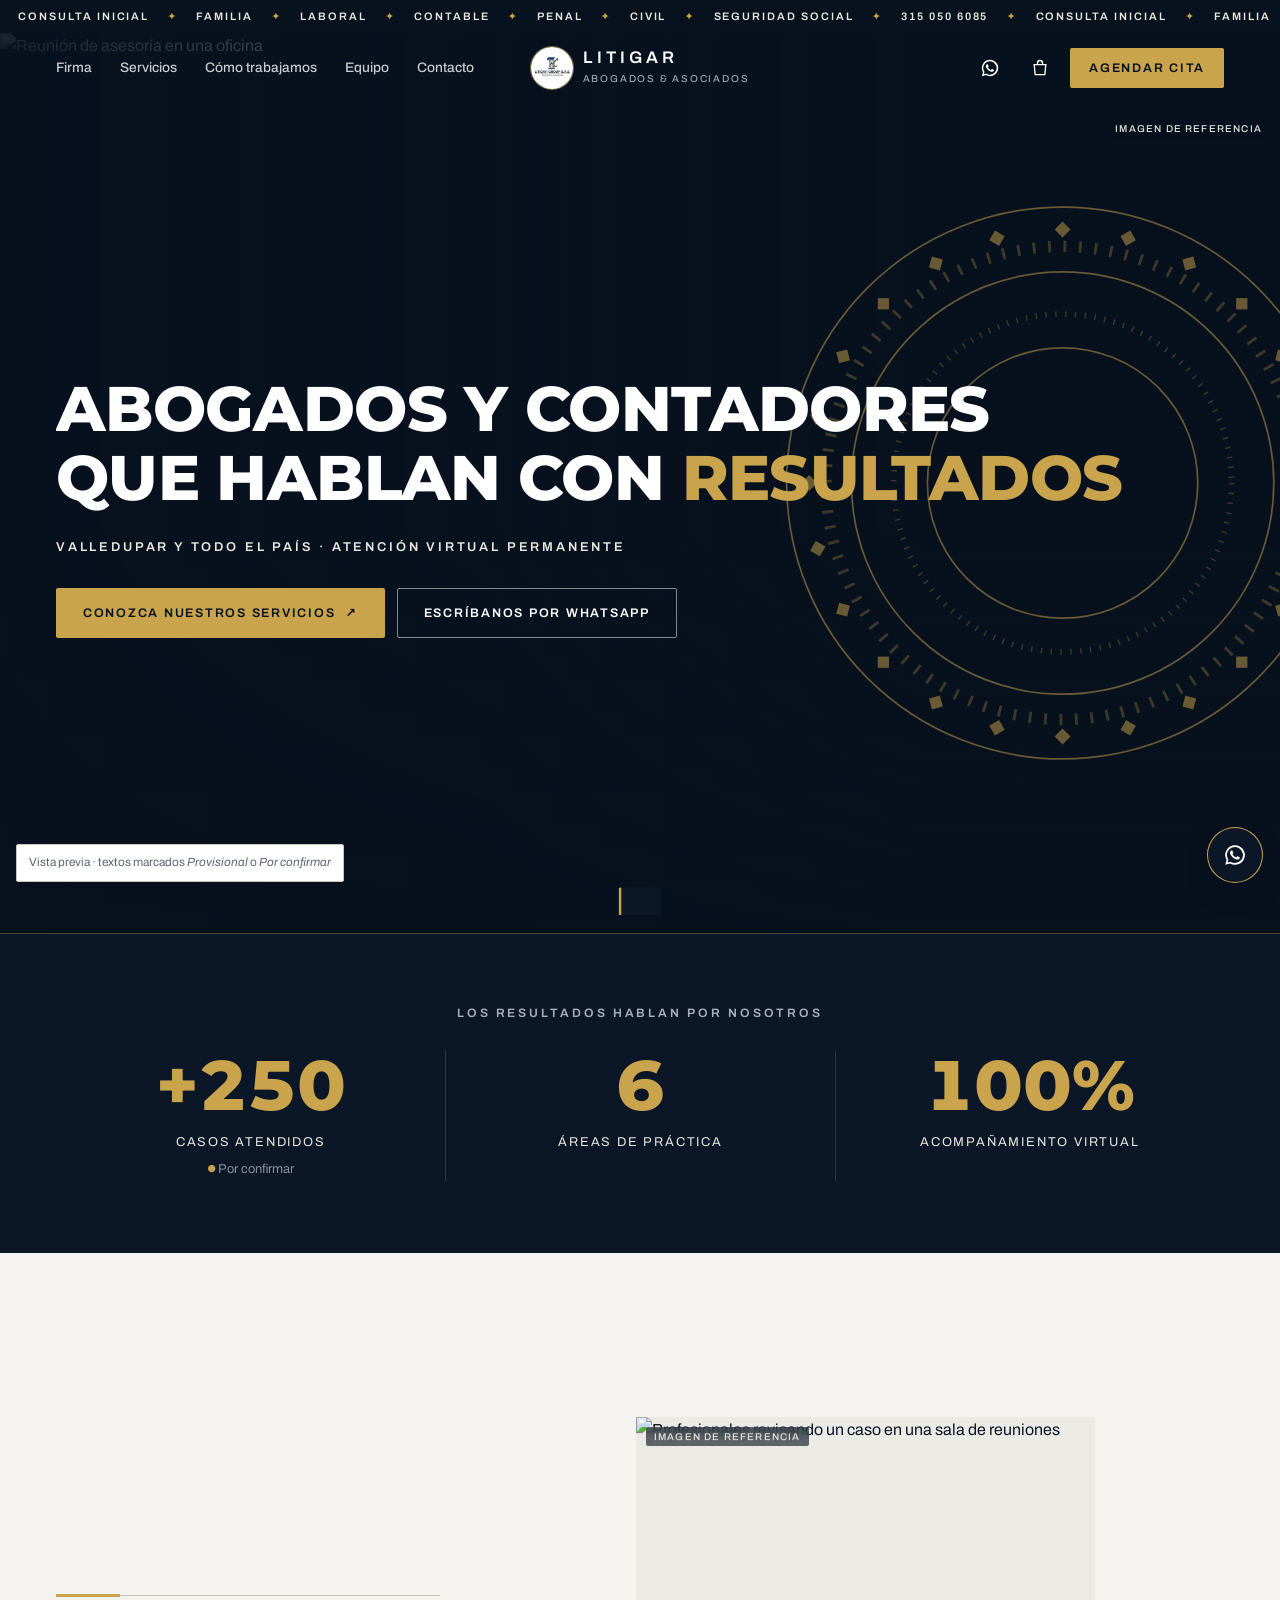
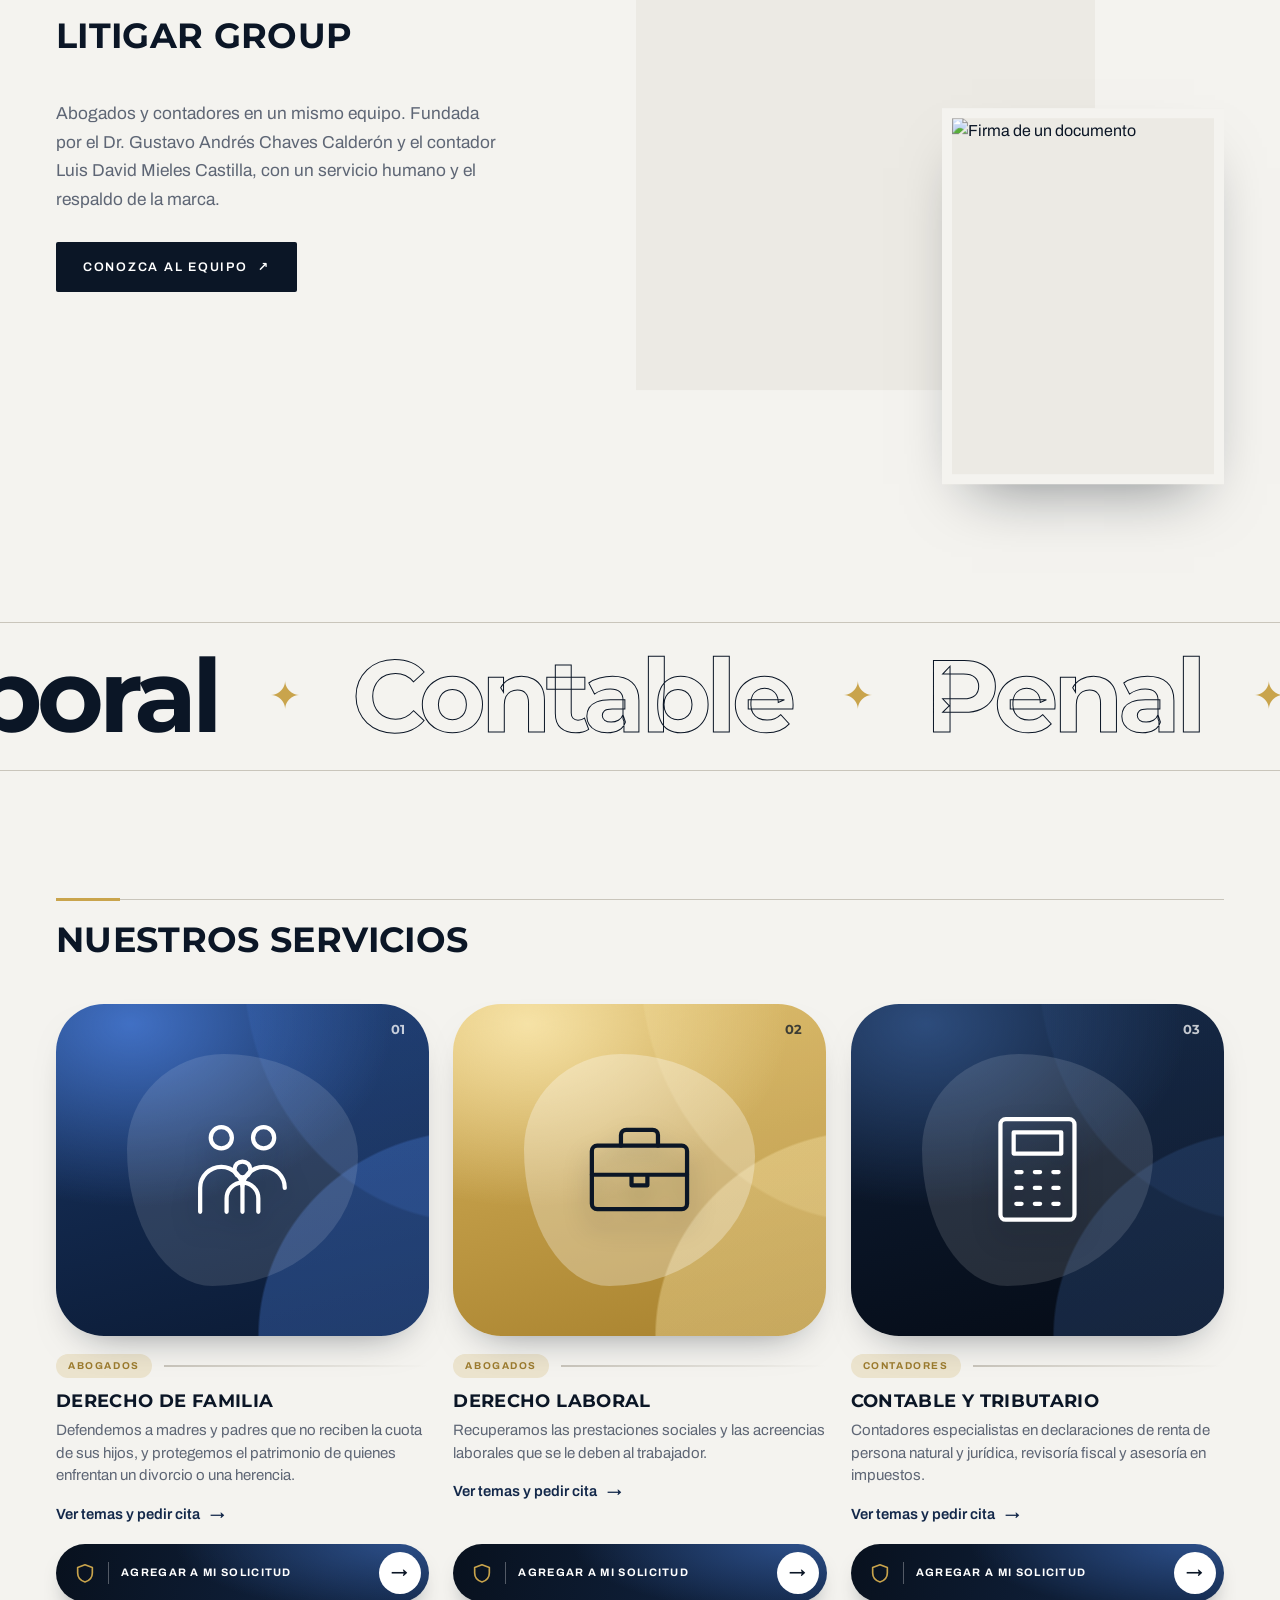
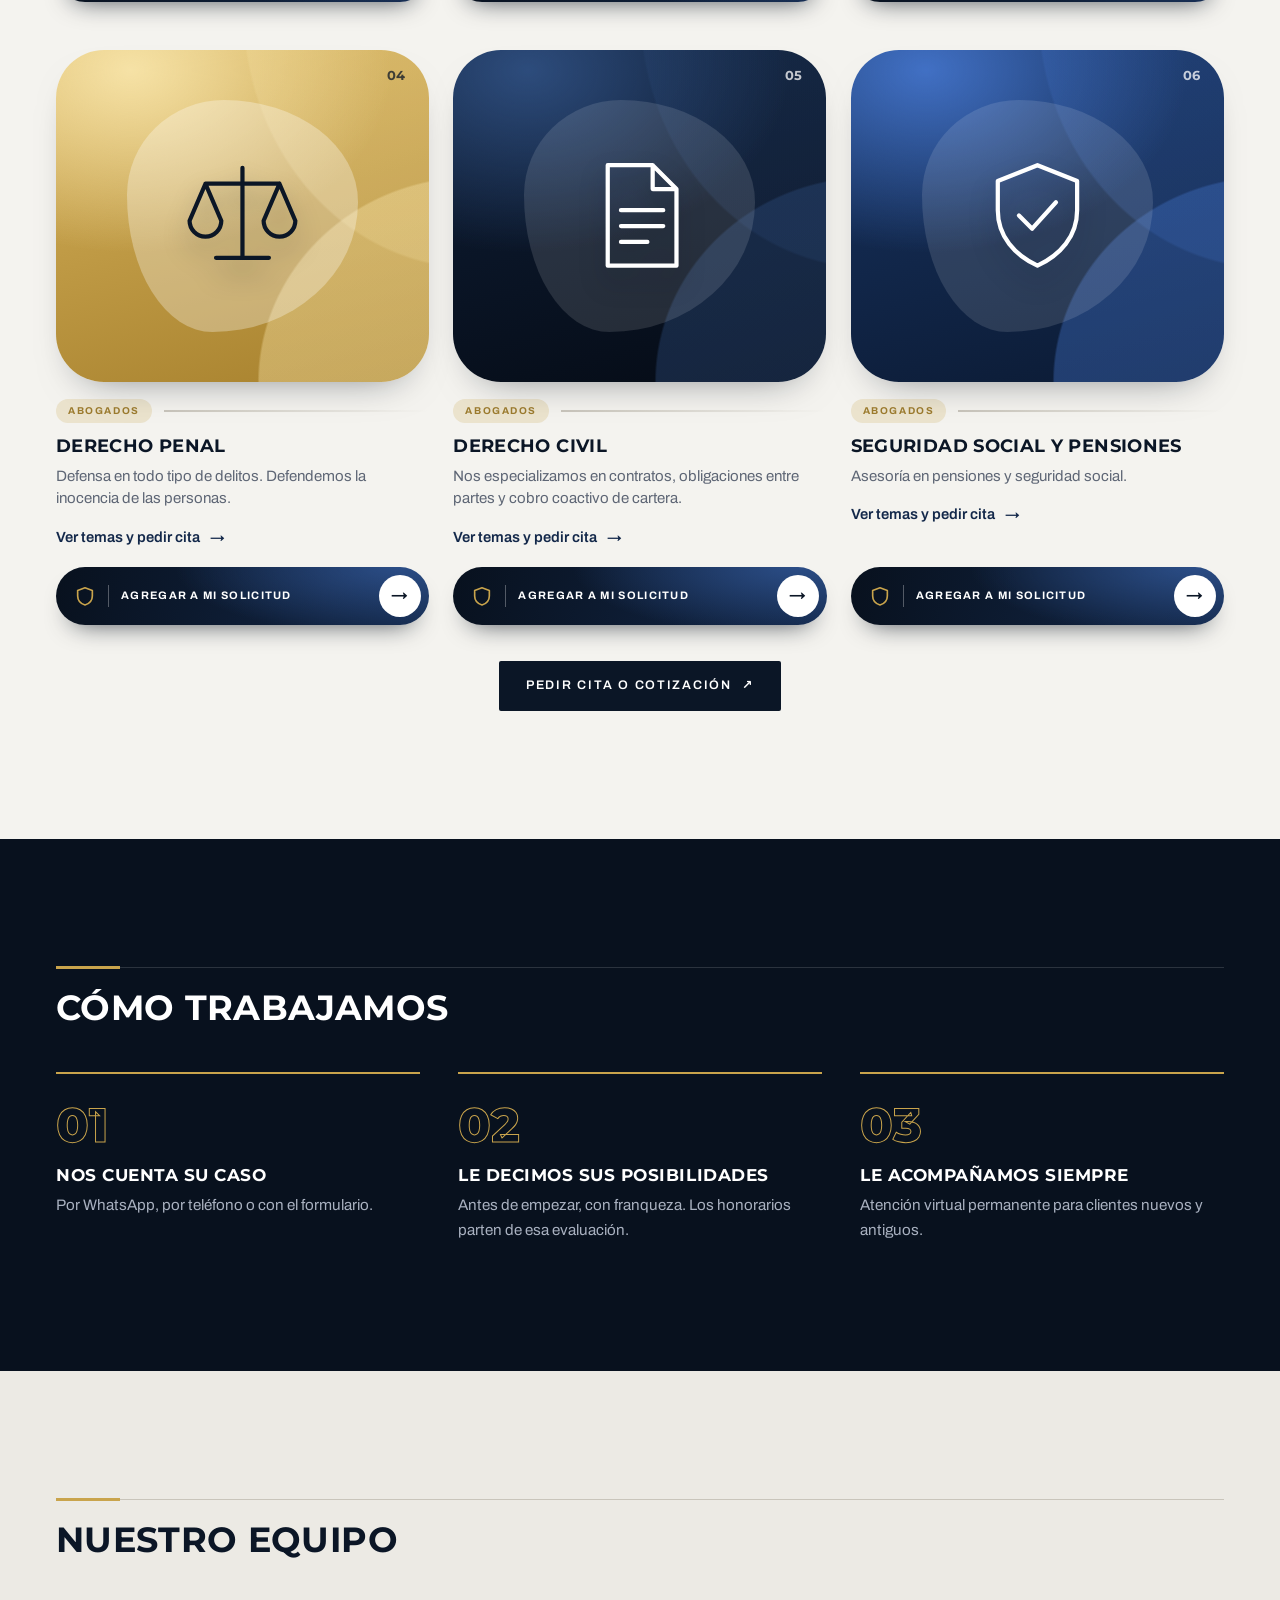
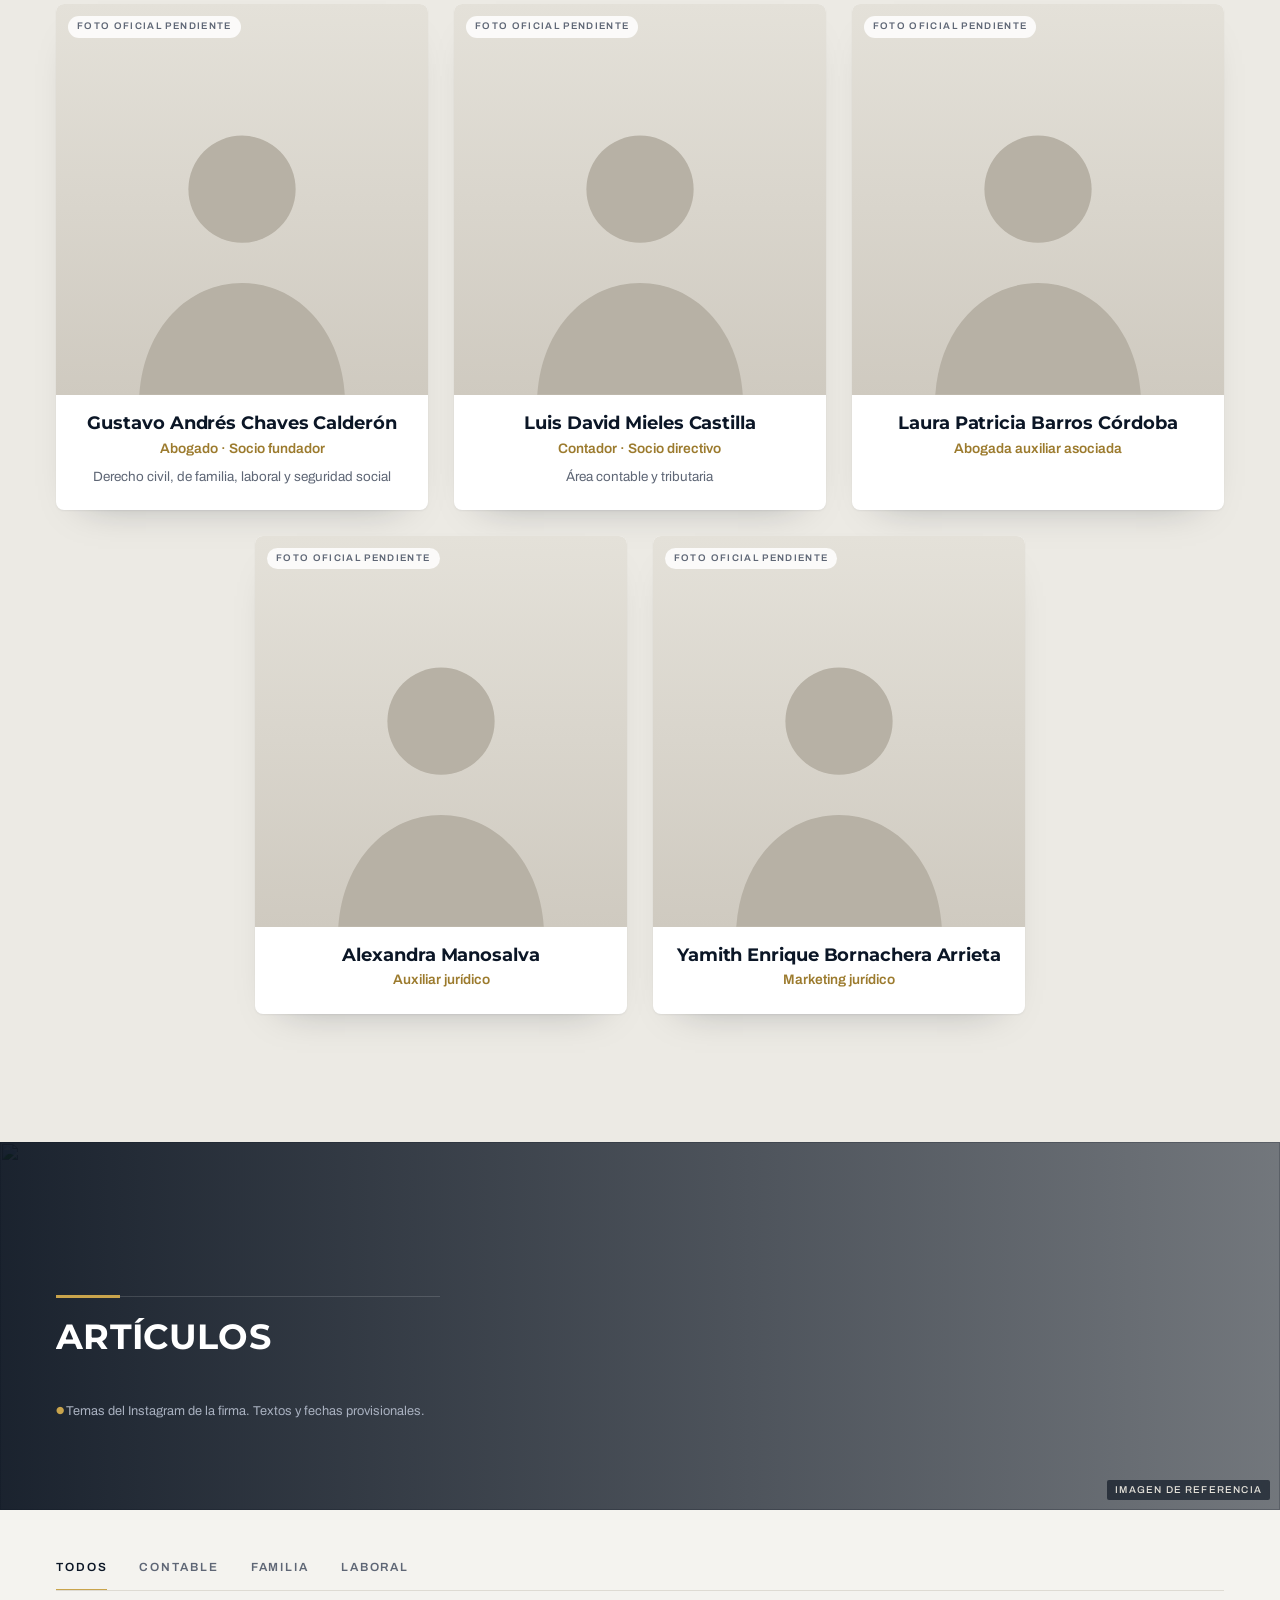
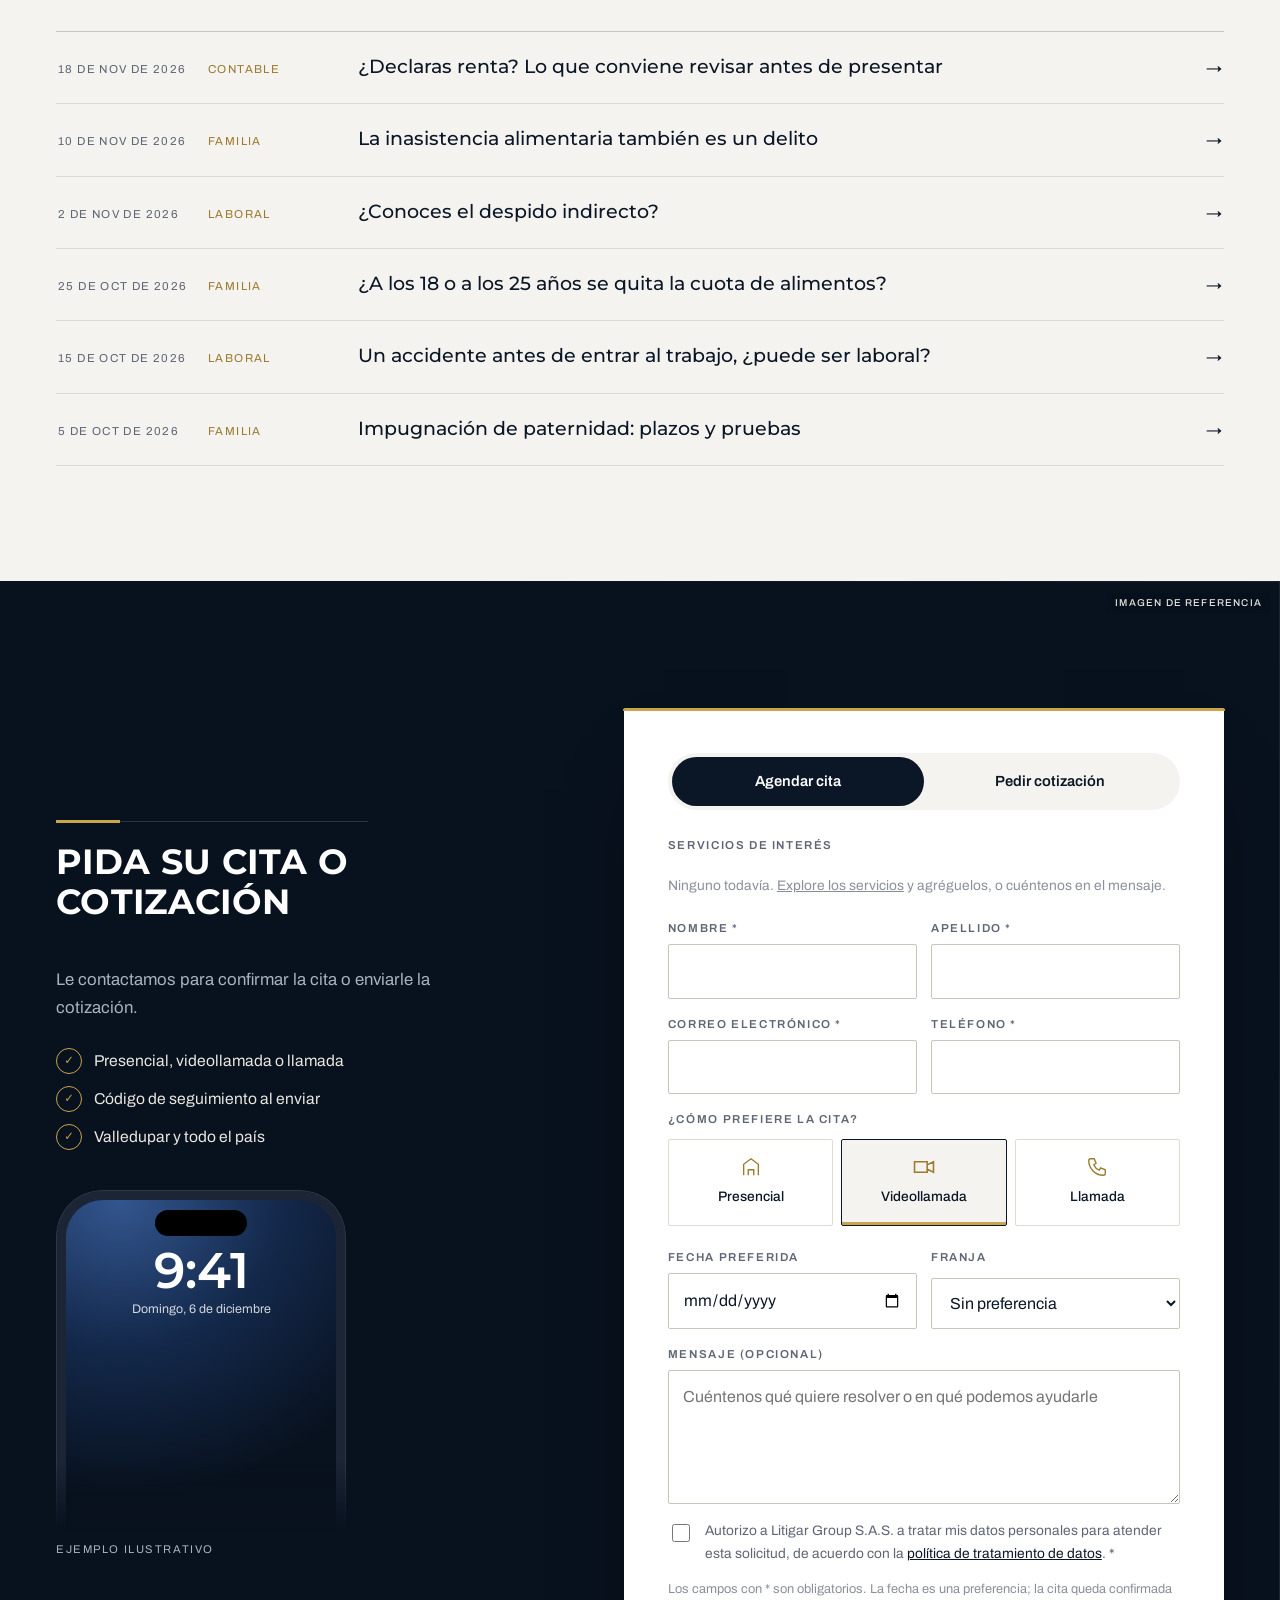
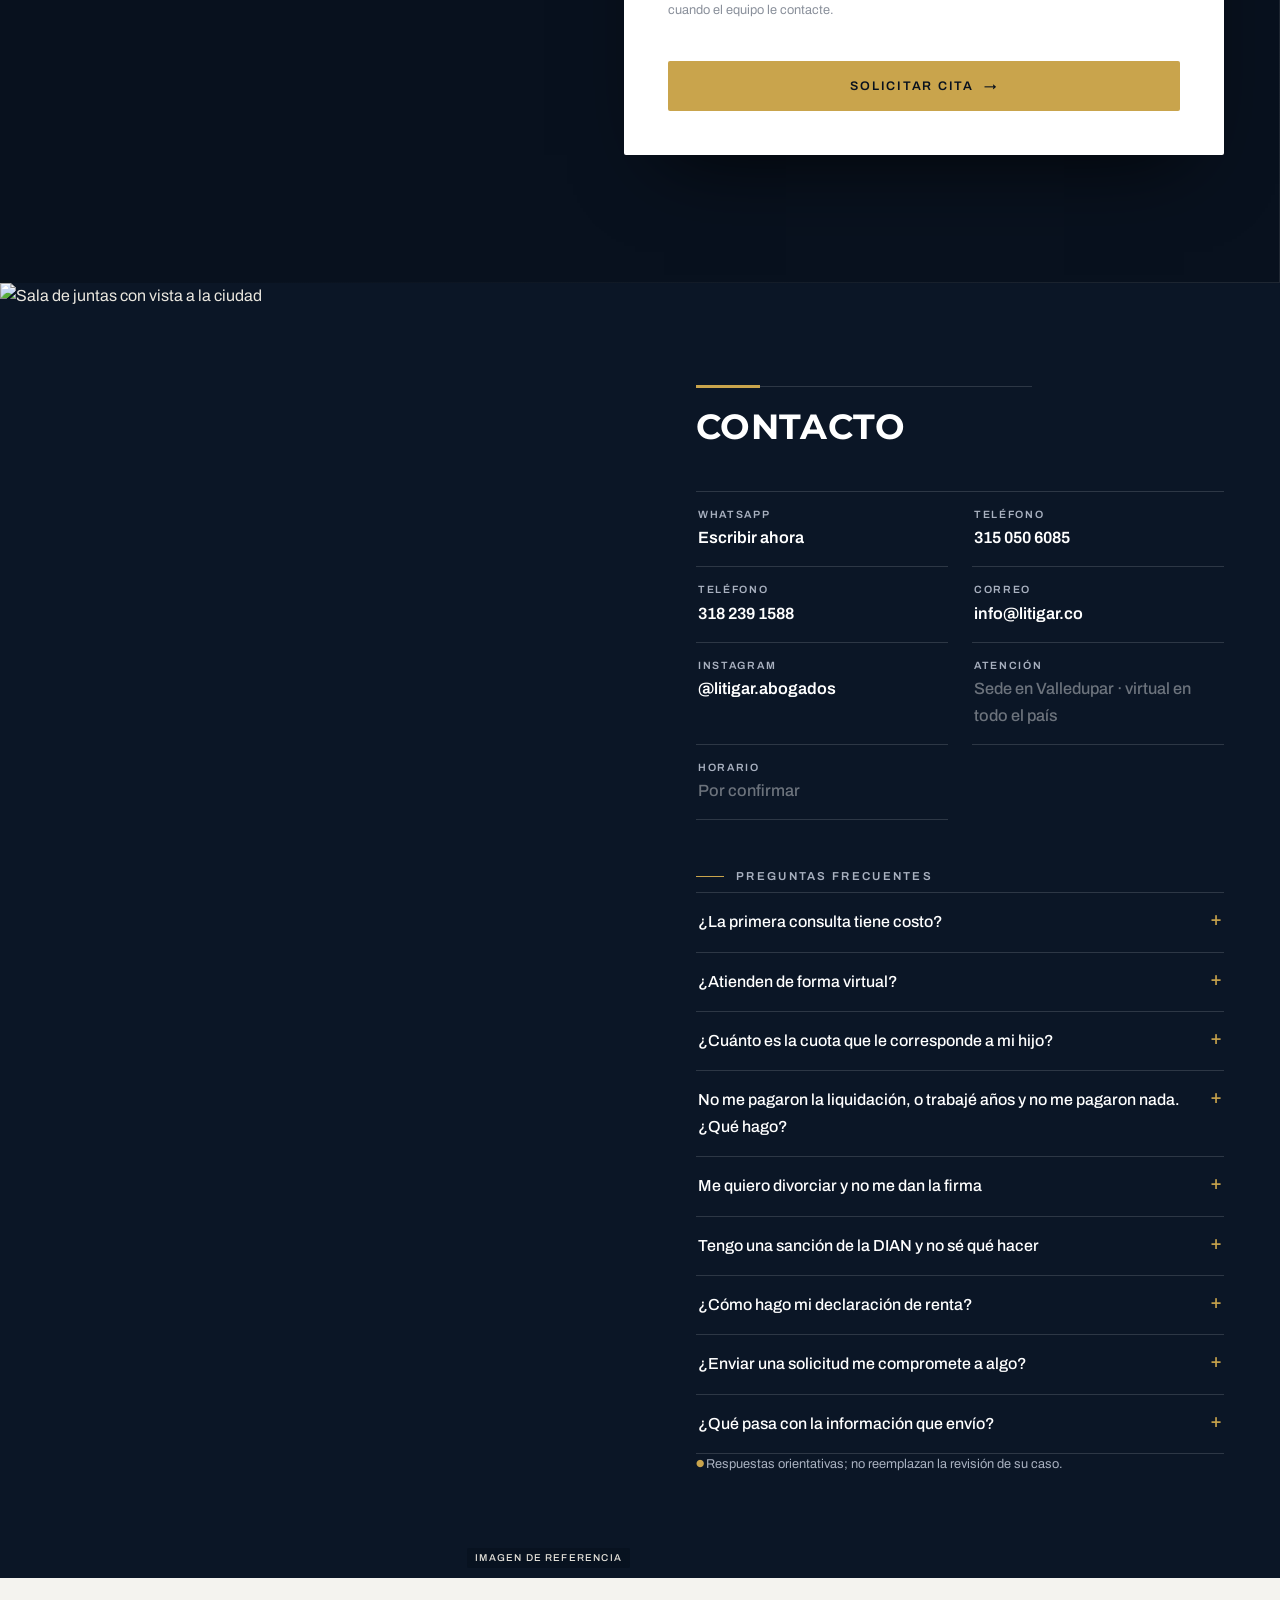
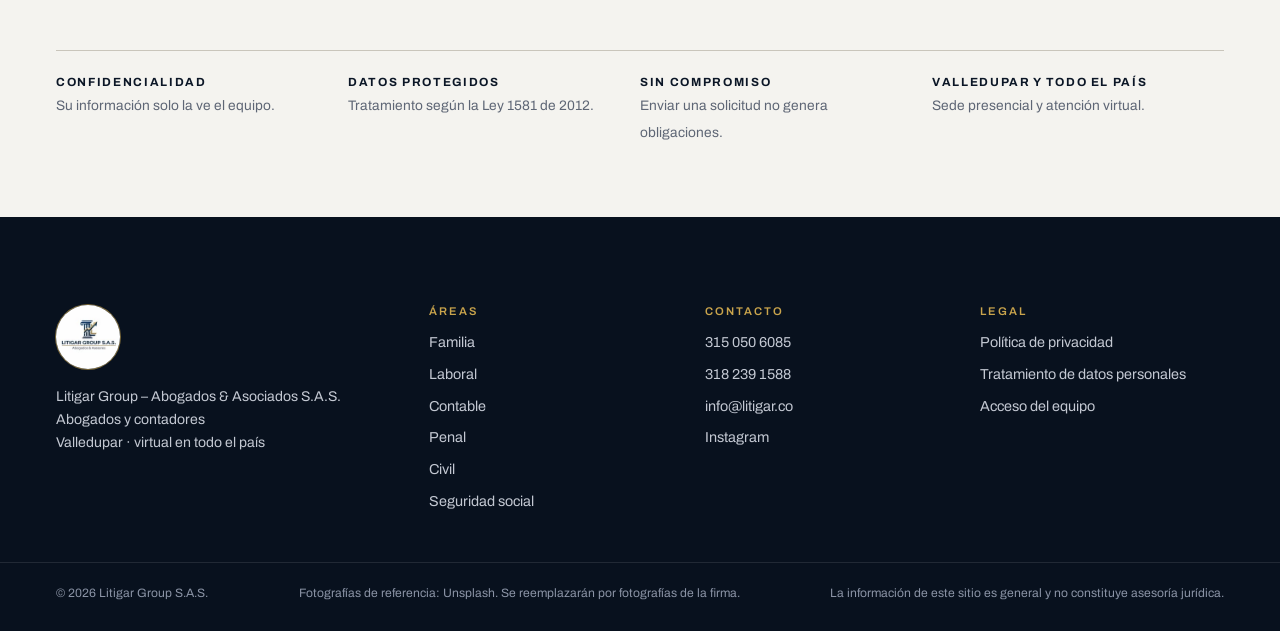
==== commit 74b63ac9: "Servicios en tarjetas con Agregar a mi solicitud, celular con avisos en la cita y animaciones de RG " ====
--- a/preview/index.html
+++ b/preview/index.html
@@ -1,280 +1,292 @@
-<!doctype html>
-<html lang="es">
-<head>
-<meta charset="utf-8">
-<meta name="viewport" content="width=device-width, initial-scale=1">
-<title>Litigar Group | Abogados &amp; Asociados · Valledupar</title>
-<meta name="description" content="Firma de abogados y contadores especialistas en Derecho y Finanzas. Familia, Laboral, Civil, Seguridad Social y Tributario. Inicie su consulta en línea.">
-<meta name="theme-color" content="#0B1626">
-<link rel="icon" href="assets/img/litigar-logo.jpg">
-<link rel="preconnect" href="https://fonts.googleapis.com">
-<link rel="preconnect" href="https://fonts.gstatic.com" crossorigin>
-<link rel="preconnect" href="https://images.unsplash.com">
-<link href="https://fonts.googleapis.com/css2?family=Archivo:wdth,wght@62..125,400..700&family=Montserrat:wght@500..800&display=swap" rel="stylesheet">
-<link rel="preload" as="image" href="https://images.unsplash.com/photo-1714974528737-3e6c7e4d11af?auto=format&fit=crop&w=1600&q=72">
-<link rel="stylesheet" href="assets/css/sitio.css?v=12">
-</head>
-<body>
-<div class="progreso" id="progreso" aria-hidden="true"></div>
-<a class="saltar" href="#contenido">Saltar al contenido</a>
-
-<div class="marquesina" aria-label="Áreas y contacto">
-  <div class="marquesina-pista" id="marquesina"></div>
-</div>
-
-<header class="cabecera sobre-oscuro" id="cabecera">
-  <div class="cabecera-in">
-    <button class="menu-boton" id="menuBoton" aria-label="Abrir menú" aria-expanded="false" aria-controls="menu"><span></span><span></span></button>
-    <nav class="menu" id="menu" aria-label="Principal">
-      <a href="#firma">Firma</a>
-      <a href="#areas">Servicios</a>
-      <a href="#trabajamos">Cómo trabajamos</a>
-      <a href="#equipo">Equipo</a>
-      <a href="#contacto">Contacto</a>
-    </nav>
-    <a href="#inicio" class="marca" aria-label="Litigar Group, inicio">
-      <img src="assets/img/litigar-logo.jpg" alt="" width="40" height="40">
-      <span><strong>Litigar</strong><small>Abogados &amp; Asociados</small></span>
-    </a>
-    <div class="cabecera-acciones">
-      <a href="#" data-wa class="icono-btn" target="_blank" rel="noopener" aria-label="Escribir por WhatsApp">
-        <svg viewBox="0 0 24 24" width="20" height="20" aria-hidden="true"><path fill="currentColor" d="M12 2.2A9.8 9.8 0 0 0 3.6 17l-1.4 4.8 5-1.3A9.8 9.8 0 1 0 12 2.2Zm0 17.8a8 8 0 0 1-4.1-1.1l-.3-.2-3 .8.8-2.9-.2-.3A8 8 0 1 1 12 20Zm4.4-6c-.2-.1-1.4-.7-1.7-.8-.2-.1-.4-.1-.5.1l-.8.9c-.1.2-.3.2-.5.1a6.6 6.6 0 0 1-3.3-2.9c-.2-.4.2-.4.7-1.3.1-.2 0-.3 0-.4l-.8-1.8c-.2-.5-.4-.4-.5-.4h-.5a.9.9 0 0 0-.6.3 2.7 2.7 0 0 0-.9 2c0 1.2.9 2.3 1 2.5.1.2 1.7 2.6 4.1 3.6 1.5.7 2.1.7 2.9.6.5-.1 1.4-.6 1.6-1.1.2-.6.2-1 .1-1.1l-.3-.3Z"/></svg>
-      </a>
-      <button type="button" class="icono-btn carrito-btn" id="carritoBtn" aria-label="Ver mi solicitud"><svg viewBox="0 0 24 24" width="20" height="20" aria-hidden="true"><path d="M5 8h14l-1.2 12H6.2L5 8Zm4 0V6a3 3 0 0 1 6 0v2" fill="none" stroke="currentColor" stroke-width="1.6"/></svg><span class="cta-cuenta" id="ctaCuenta" hidden></span></button>
-      <a href="#cita" class="btn btn-oro btn-sm cabecera-cta">Agendar cita</a>
-    </div>
-  </div>
-</header>
-
-<main id="contenido">
-
-<!-- INICIO: una frase, un botón y un anillo geométrico que gira -->
-<section class="hero" id="inicio">
-  <figure class="hero-foto">
-    <img src="https://images.unsplash.com/photo-1714974528737-3e6c7e4d11af?auto=format&fit=crop&w=1600&q=72"
-      srcset="https://images.unsplash.com/photo-1714974528737-3e6c7e4d11af?auto=format&fit=crop&w=900&q=70 900w, https://images.unsplash.com/photo-1714974528737-3e6c7e4d11af?auto=format&fit=crop&w=1600&q=72 1600w, https://images.unsplash.com/photo-1714974528737-3e6c7e4d11af?auto=format&fit=crop&w=2400&q=72 2400w"
-      sizes="100vw" alt="Reunión de asesoría en una oficina" fetchpriority="high">
-    <figcaption class="ref">Imagen de referencia</figcaption>
-  </figure>
-  <div class="contenedor hero-in">
-    <h1 class="hero-titulo" aria-label="Abogados y contadores que hablan con resultados">
-      <span class="linea"><span>Abogados y contadores</span></span>
-      <span class="linea"><span>que hablan con <em>resultados</em></span></span>
-    </h1>
-    <p class="hero-lead entra">Valledupar y todo el país · Atención virtual permanente</p>
-    <div class="hero-acciones entra">
-      <a href="#areas" class="btn btn-oro">Conozca nuestros servicios <span class="f" aria-hidden="true">↗</span></a>
-      <a href="#" data-wa target="_blank" rel="noopener" class="btn btn-claro">Escríbanos por WhatsApp</a>
-    </div>
-  </div>
-  <svg class="ornamento" viewBox="0 0 400 400" aria-hidden="true">
-    <circle cx="200" cy="200" r="196"/><circle cx="200" cy="200" r="168" class="trazos"/><circle cx="200" cy="200" r="150"/>
-    <circle cx="200" cy="200" r="120" class="trazos fino"/><circle cx="200" cy="200" r="96"/>
-    <g class="rombos"><rect x="196" y="16" width="8" height="8" transform="rotate(0 200 200) rotate(45 200 20)"/><rect x="196" y="16" width="8" height="8" transform="rotate(15 200 200) rotate(45 200 20)"/><rect x="196" y="16" width="8" height="8" transform="rotate(30 200 200) rotate(45 200 20)"/><rect x="196" y="16" width="8" height="8" transform="rotate(45 200 200) rotate(45 200 20)"/><rect x="196" y="16" width="8" height="8" transform="rotate(60 200 200) rotate(45 200 20)"/><rect x="196" y="16" width="8" height="8" transform="rotate(75 200 200) rotate(45 200 20)"/><rect x="196" y="16" width="8" height="8" transform="rotate(90 200 200) rotate(45 200 20)"/><rect x="196" y="16" width="8" height="8" transform="rotate(105 200 200) rotate(45 200 20)"/><rect x="196" y="16" width="8" height="8" transform="rotate(120 200 200) rotate(45 200 20)"/><rect x="196" y="16" width="8" height="8" transform="rotate(135 200 200) rotate(45 200 20)"/><rect x="196" y="16" width="8" height="8" transform="rotate(150 200 200) rotate(45 200 20)"/><rect x="196" y="16" width="8" height="8" transform="rotate(165 200 200) rotate(45 200 20)"/><rect x="196" y="16" width="8" height="8" transform="rotate(180 200 200) rotate(45 200 20)"/><rect x="196" y="16" width="8" height="8" transform="rotate(195 200 200) rotate(45 200 20)"/><rect x="196" y="16" width="8" height="8" transform="rotate(210 200 200) rotate(45 200 20)"/><rect x="196" y="16" width="8" height="8" transform="rotate(225 200 200) rotate(45 200 20)"/><rect x="196" y="16" width="8" height="8" transform="rotate(240 200 200) rotate(45 200 20)"/><rect x="196" y="16" width="8" height="8" transform="rotate(255 200 200) rotate(45 200 20)"/><rect x="196" y="16" width="8" height="8" transform="rotate(270 200 200) rotate(45 200 20)"/><rect x="196" y="16" width="8" height="8" transform="rotate(285 200 200) rotate(45 200 20)"/><rect x="196" y="16" width="8" height="8" transform="rotate(300 200 200) rotate(45 200 20)"/><rect x="196" y="16" width="8" height="8" transform="rotate(315 200 200) rotate(45 200 20)"/><rect x="196" y="16" width="8" height="8" transform="rotate(330 200 200) rotate(45 200 20)"/><rect x="196" y="16" width="8" height="8" transform="rotate(345 200 200) rotate(45 200 20)"/></g>
-  </svg>
-</section>
-
-<!-- CIFRAS -->
-<section class="cifras" aria-label="Litigar en cifras">
-  <div class="contenedor cifras-in">
-    <p class="cifras-titulo revelar">Los resultados hablan por nosotros</p>
-    <dl class="cifras-lista">
-      <div class="revelar"><dt>+250</dt><dd>casos atendidos <span class="nota-prov">Por confirmar</span></dd></div>
-      <div class="revelar"><dt>6</dt><dd>áreas de práctica</dd></div>
-      <div class="revelar"><dt>100%</dt><dd>acompañamiento virtual</dd></div>
-    </dl>
-  </div>
-</section>
-
-<!-- FIRMA -->
-<section class="seccion firma" id="firma">
-  <div class="contenedor firma-grid">
-    <div class="firma-texto">
-      <h2 class="titulo-linea revelar">Litigar Group</h2>
-      <p class="revelar">Abogados y contadores en un mismo equipo. Fundada por el Dr. Gustavo Andrés Chaves Calderón y el contador Luis David Mieles Castilla, con un servicio humano y el respaldo de la marca.</p>
-      <a href="#equipo" class="btn btn-tinta revelar">Conozca al equipo <span class="f" aria-hidden="true">↗</span></a>
-    </div>
-    <div class="firma-visual">
-      <figure class="foto fv-a cortina" data-vel="-0.06">
-        <img src="https://images.unsplash.com/photo-1758518731462-d091b0b4ed0d?auto=format&fit=crop&w=1100&q=72" loading="lazy" alt="Profesionales revisando un caso en una sala de reuniones">
-        <figcaption class="ref">Imagen de referencia</figcaption>
-      </figure>
-      <figure class="foto fv-b cortina" data-vel="0.08">
-        <img src="https://images.unsplash.com/photo-1763729805496-b5dbf7f00c79?auto=format&fit=crop&w=700&q=72" loading="lazy" alt="Firma de un documento">
-      </figure>
-    </div>
-  </div>
-  <div class="palabras" aria-hidden="true"><div class="palabras-pista" id="palabras"></div></div>
-</section>
-
-<!-- SERVICIOS: cajas con ícono; cada una abre su formulario -->
-<section class="seccion servicios" id="areas">
-  <div class="contenedor">
-    <h2 class="titulo-linea revelar">Nuestros servicios</h2>
-    <div class="servicios-grid" id="galeria"></div>
-    <p class="centrado"><a href="#cita" class="btn btn-tinta">Pedir cita o cotización <span class="f" aria-hidden="true">↗</span></a></p>
-  </div>
-</section>
-
-<!-- CÓMO TRABAJAMOS -->
-<section class="seccion proceso" id="trabajamos">
-  <div class="contenedor">
-    <h2 class="titulo-linea claro revelar">Cómo trabajamos</h2>
-    <ol class="pasos-fila" id="pasos"></ol>
-  </div>
-</section>
-
-<!-- EQUIPO: espacios para las fotos oficiales (nunca stock) -->
-<section class="seccion equipo-seccion" id="equipo">
-  <div class="contenedor">
-    <h2 class="titulo-linea revelar">Nuestro equipo</h2>
-    <ul class="equipo" id="equipoLista"></ul>
-  </div>
-</section>
-
-<!-- ARTÍCULOS: cabecera fotográfica con texto superpuesto -->
-<section class="articulos-seccion" id="conocimiento">
-  <div class="articulos-cabeza">
-    <img src="https://images.unsplash.com/photo-1479142506502-19b3a3b7ff33?auto=format&fit=crop&w=2000&q=70" loading="lazy" alt="">
-    <span class="ref">Imagen de referencia</span>
-    <div class="contenedor">
-      <h2 class="titulo-linea claro revelar">Artículos</h2>
-      <p class="nota-prov claro revelar">Temas del Instagram de la firma. Textos y fechas provisionales.</p>
-    </div>
-  </div>
-  <div class="contenedor articulos-cuerpo">
-    <div class="pestanas" id="filtros" role="group" aria-label="Filtrar por categoría"></div>
-    <ul class="articulos" id="articulos"></ul>
-  </div>
-</section>
-
-<!-- SOLICITUD: cita o cotización, con los servicios del carrito (guarda con solicitar_cita) -->
-<section class="cita" id="cita">
-  <img class="cita-fondo" src="https://images.unsplash.com/photo-1497366811353-6870744d04b2?auto=format&fit=crop&w=2000&q=65" loading="lazy" alt="">
-  <span class="ref">Imagen de referencia</span>
-  <div class="contenedor cita-grid">
-    <div class="cita-intro">
-      <h2 class="titulo-linea claro revelar">Pida su cita o cotización</h2>
-      <p class="cita-lead revelar">Le contactamos para confirmar la cita o enviarle la cotización.</p>
-    </div>
-    <form class="cita-form revelar" id="citaForm" novalidate>
-      <div class="cita-cuerpo" id="citaCuerpo">
-        <div class="tipo" role="radiogroup" aria-label="Tipo de solicitud">
-          <label><input type="radio" name="tipo" value="cita" checked><span>Agendar cita</span></label>
-          <label><input type="radio" name="tipo" value="cotizacion"><span>Pedir cotización</span></label>
-          <i class="tipo-marca" aria-hidden="true"></i>
-        </div>
-        <div class="cita-bloque">
-          <p class="cita-etq">Servicios de interés <span class="cuenta-mini" id="citaCuenta"></span></p>
-          <ul class="chips" id="citaServicios"></ul>
-          <p class="cita-vacio" id="citaVacio">Ninguno todavía. <a href="#areas">Explore los servicios</a> y agréguelos, o cuéntenos en el mensaje.</p>
-        </div>
-        <div class="campos-dos">
-          <div class="campo"><label for="c-nombre">Nombre *</label><input id="c-nombre" maxlength="80" autocomplete="given-name" required></div>
-          <div class="campo"><label for="c-apellido">Apellido *</label><input id="c-apellido" maxlength="80" autocomplete="family-name" required></div>
-        </div>
-        <div class="campos-dos">
-          <div class="campo"><label for="c-correo">Correo electrónico *</label><input id="c-correo" type="email" maxlength="120" autocomplete="email" required></div>
-          <div class="campo"><label for="c-tel">Teléfono *</label><input id="c-tel" type="tel" maxlength="20" autocomplete="tel" required></div>
-        </div>
-        <div class="solo-cita" id="soloCita">
-          <fieldset class="cita-bloque modalidad">
-            <legend class="cita-etq">¿Cómo prefiere la cita?</legend>
-            <div class="modos">
-              <label class="modo"><input type="radio" name="modalidad" value="presencial"><span><svg viewBox="0 0 24 24" width="22" height="22" aria-hidden="true"><path d="M4 21V9l8-6 8 6v12M9 21v-6h6v6" fill="none" stroke="currentColor" stroke-width="1.5"/></svg>Presencial</span></label>
-              <label class="modo"><input type="radio" name="modalidad" value="videollamada" checked><span><svg viewBox="0 0 24 24" width="22" height="22" aria-hidden="true"><path d="M3 7h12v10H3zM15 10l6-3v10l-6-3" fill="none" stroke="currentColor" stroke-width="1.5"/></svg>Videollamada</span></label>
-              <label class="modo"><input type="radio" name="modalidad" value="llamada"><span><svg viewBox="0 0 24 24" width="22" height="22" aria-hidden="true"><path d="M5 3h4l2 5-2.5 1.5a11 11 0 0 0 6 6L16 13l5 2v4a2 2 0 0 1-2 2A16 16 0 0 1 3 5a2 2 0 0 1 2-2Z" fill="none" stroke="currentColor" stroke-width="1.5"/></svg>Llamada</span></label>
-            </div>
-          </fieldset>
-          <div class="campos-dos">
-            <div class="campo"><label for="c-fecha">Fecha preferida</label><input id="c-fecha" type="date"></div>
-            <div class="campo"><label for="c-franja">Franja</label><select id="c-franja"><option value="">Sin preferencia</option><option value="manana">Mañana</option><option value="tarde">Tarde</option></select></div>
-          </div>
-        </div>
-        <div class="campo"><label for="c-mensaje">Mensaje (opcional)</label><textarea id="c-mensaje" maxlength="2000" rows="4" placeholder="Cuéntenos qué quiere resolver o en qué podemos ayudarle"></textarea></div>
-        <label class="consentimiento"><input type="checkbox" id="c-consent"><span>Autorizo a Litigar Group S.A.S. a tratar mis datos personales para atender esta solicitud, de acuerdo con la <button type="button" data-modal="datos">política de tratamiento de datos</button>. *</span></label>
-        <div class="trampa" aria-hidden="true"><label>No llenar este campo<input id="c-web" tabindex="-1" autocomplete="off"></label></div>
-        <p class="obligatorios" id="citaNota">Los campos con * son obligatorios. La fecha es una preferencia; la cita queda confirmada cuando el equipo le contacte.</p>
-        <p class="error" id="citaError" role="alert"></p>
-        <button class="btn btn-oro btn-enviar" type="submit"><span id="citaBoton">Enviar solicitud</span> <span class="f" aria-hidden="true">→</span></button>
-      </div>
-    </form>
-  </div>
-</section>
-
-<!-- CONTACTO: foto de oficina a media página -->
-<section class="contacto" id="contacto">
-  <figure class="contacto-foto">
-    <img src="https://images.unsplash.com/photo-1517502884422-41eaead166d4?auto=format&fit=crop&w=1400&q=72" loading="lazy" alt="Sala de juntas con vista a la ciudad">
-    <figcaption class="ref">Imagen de referencia</figcaption>
-  </figure>
-  <div class="contacto-texto">
-    <h2 class="titulo-linea claro">Contacto</h2>
-    <ul class="canales" id="canales"></ul>
-    <p class="eyebrow claro faqs-titulo">Preguntas frecuentes</p>
-    <div class="acordeon" id="faqs"></div>
-    <p class="nota-prov claro">Respuestas orientativas; no reemplazan la revisión de su caso.</p>
-  </div>
-</section>
-
-<ul class="garantias-franja contenedor" aria-label="Compromisos">
-  <li><strong>Confidencialidad</strong><span>Su información solo la ve el equipo.</span></li>
-  <li><strong>Datos protegidos</strong><span>Tratamiento según la Ley 1581 de 2012.</span></li>
-  <li><strong>Sin compromiso</strong><span>Enviar una solicitud no genera obligaciones.</span></li>
-  <li><strong>Valledupar y todo el país</strong><span>Sede presencial y atención virtual.</span></li>
-</ul>
-
-</main>
-
-<footer class="pie">
-  <div class="contenedor pie-grid">
-    <div class="pie-marca">
-      <img src="assets/img/litigar-logo.jpg" alt="Logo de Litigar Group – Abogados &amp; Asociados S.A.S." width="64" height="64">
-      <p>Litigar Group – Abogados &amp; Asociados S.A.S.<br>Abogados y contadores<br>Valledupar · virtual en todo el país</p>
-    </div>
-    <div>
-      <p class="pie-titulo">Áreas</p>
-      <ul id="pieAreas"></ul>
-    </div>
-    <div>
-      <p class="pie-titulo">Contacto</p>
-      <ul id="pieContacto"></ul>
-    </div>
-    <div>
-      <p class="pie-titulo">Legal</p>
-      <ul>
-        <li><button class="enlace" data-modal="privacidad">Política de privacidad</button></li>
-        <li><button class="enlace" data-modal="datos">Tratamiento de datos personales</button></li>
-        <li><a href="admin/">Acceso del equipo</a></li>
-      </ul>
-    </div>
-  </div>
-  <div class="contenedor pie-base">
-    <span>© <span id="anio"></span> Litigar Group S.A.S.</span>
-    <span>Fotografías de referencia: Unsplash. Se reemplazarán por fotografías de la firma.</span>
-    <span>La información de este sitio es general y no constituye asesoría jurídica.</span>
-  </div>
-</footer>
-
-<p class="chip-preview" role="note">Vista previa<span> · textos marcados <em>Provisional</em> o <em>Por confirmar</em></span></p>
-
-<a href="#" data-wa class="wa-flotante" target="_blank" rel="noopener" aria-label="Escribir por WhatsApp">
-  <svg viewBox="0 0 24 24" width="24" height="24" aria-hidden="true"><path fill="currentColor" d="M12 2.2A9.8 9.8 0 0 0 3.6 17l-1.4 4.8 5-1.3A9.8 9.8 0 1 0 12 2.2Zm0 17.8a8 8 0 0 1-4.1-1.1l-.3-.2-3 .8.8-2.9-.2-.3A8 8 0 1 1 12 20Zm4.4-6c-.2-.1-1.4-.7-1.7-.8-.2-.1-.4-.1-.5.1l-.8.9c-.1.2-.3.2-.5.1a6.6 6.6 0 0 1-3.3-2.9c-.2-.4.2-.4.7-1.3.1-.2 0-.3 0-.4l-.8-1.8c-.2-.5-.4-.4-.5-.4h-.5a.9.9 0 0 0-.6.3 2.7 2.7 0 0 0-.9 2c0 1.2.9 2.3 1 2.5.1.2 1.7 2.6 4.1 3.6 1.5.7 2.1.7 2.9.6.5-.1 1.4-.6 1.6-1.1.2-.6.2-1 .1-1.1l-.3-.3Z"/></svg>
-</a>
-
-<div class="velo" id="velo" hidden></div>
-<aside class="cajon" id="cajon" aria-hidden="true" role="dialog" aria-modal="true" aria-labelledby="cajonTitulo">
-  <button class="cerrar" data-cerrar aria-label="Cerrar">×</button>
-  <div id="cajonCuerpo"></div>
-</aside>
-<dialog class="modal" id="modal">
-  <button class="cerrar" data-cerrar aria-label="Cerrar">×</button>
-  <div id="modalCuerpo"></div>
-</dialog>
-
-<script src="config.js?v=7"></script>
-<script src="assets/js/datos.js?v=12"></script>
-<script src="assets/js/demo.js?v=7"></script>
-<script src="assets/js/sitio.js?v=12"></script>
-</body>
-</html>
+<!doctype html>
+<html lang="es">
+<head>
+<meta charset="utf-8">
+<meta name="viewport" content="width=device-width, initial-scale=1">
+<title>Litigar Group | Abogados &amp; Asociados · Valledupar</title>
+<meta name="description" content="Firma de abogados y contadores especialistas en Derecho y Finanzas. Familia, Laboral, Civil, Seguridad Social y Tributario. Inicie su consulta en línea.">
+<meta name="theme-color" content="#0B1626">
+<link rel="icon" href="assets/img/litigar-logo.jpg">
+<link rel="preconnect" href="https://fonts.googleapis.com">
+<link rel="preconnect" href="https://fonts.gstatic.com" crossorigin>
+<link rel="preconnect" href="https://images.unsplash.com">
+<link href="https://fonts.googleapis.com/css2?family=Archivo:wdth,wght@62..125,400..700&family=Montserrat:wght@500..800&display=swap" rel="stylesheet">
+<link rel="preload" as="image" href="https://images.unsplash.com/photo-1714974528737-3e6c7e4d11af?auto=format&fit=crop&w=1600&q=72">
+<link rel="stylesheet" href="assets/css/sitio.css?v=13">
+</head>
+<body>
+<div class="progreso" id="progreso" aria-hidden="true"></div>
+<a class="saltar" href="#contenido">Saltar al contenido</a>
+
+<div class="marquesina" aria-label="Áreas y contacto">
+  <div class="marquesina-pista" id="marquesina"></div>
+</div>
+
+<header class="cabecera sobre-oscuro" id="cabecera">
+  <div class="cabecera-in">
+    <button class="menu-boton" id="menuBoton" aria-label="Abrir menú" aria-expanded="false" aria-controls="menu"><span></span><span></span></button>
+    <nav class="menu" id="menu" aria-label="Principal">
+      <a href="#firma">Firma</a>
+      <a href="#areas">Servicios</a>
+      <a href="#trabajamos">Cómo trabajamos</a>
+      <a href="#equipo">Equipo</a>
+      <a href="#contacto">Contacto</a>
+    </nav>
+    <a href="#inicio" class="marca" aria-label="Litigar Group, inicio">
+      <img src="assets/img/litigar-logo.jpg" alt="" width="40" height="40">
+      <span><strong>Litigar</strong><small>Abogados &amp; Asociados</small></span>
+    </a>
+    <div class="cabecera-acciones">
+      <a href="#" data-wa class="icono-btn" target="_blank" rel="noopener" aria-label="Escribir por WhatsApp">
+        <svg viewBox="0 0 24 24" width="20" height="20" aria-hidden="true"><path fill="currentColor" d="M12 2.2A9.8 9.8 0 0 0 3.6 17l-1.4 4.8 5-1.3A9.8 9.8 0 1 0 12 2.2Zm0 17.8a8 8 0 0 1-4.1-1.1l-.3-.2-3 .8.8-2.9-.2-.3A8 8 0 1 1 12 20Zm4.4-6c-.2-.1-1.4-.7-1.7-.8-.2-.1-.4-.1-.5.1l-.8.9c-.1.2-.3.2-.5.1a6.6 6.6 0 0 1-3.3-2.9c-.2-.4.2-.4.7-1.3.1-.2 0-.3 0-.4l-.8-1.8c-.2-.5-.4-.4-.5-.4h-.5a.9.9 0 0 0-.6.3 2.7 2.7 0 0 0-.9 2c0 1.2.9 2.3 1 2.5.1.2 1.7 2.6 4.1 3.6 1.5.7 2.1.7 2.9.6.5-.1 1.4-.6 1.6-1.1.2-.6.2-1 .1-1.1l-.3-.3Z"/></svg>
+      </a>
+      <button type="button" class="icono-btn carrito-btn" id="carritoBtn" aria-label="Ver mi solicitud"><svg viewBox="0 0 24 24" width="20" height="20" aria-hidden="true"><path d="M5 8h14l-1.2 12H6.2L5 8Zm4 0V6a3 3 0 0 1 6 0v2" fill="none" stroke="currentColor" stroke-width="1.6"/></svg><span class="cta-cuenta" id="ctaCuenta" hidden></span></button>
+      <a href="#cita" class="btn btn-oro btn-sm cabecera-cta">Agendar cita</a>
+    </div>
+  </div>
+</header>
+
+<main id="contenido">
+
+<!-- INICIO: una frase, un botón y un anillo geométrico que gira -->
+<section class="hero" id="inicio">
+  <figure class="hero-foto">
+    <img src="https://images.unsplash.com/photo-1714974528737-3e6c7e4d11af?auto=format&fit=crop&w=1600&q=72"
+      srcset="https://images.unsplash.com/photo-1714974528737-3e6c7e4d11af?auto=format&fit=crop&w=900&q=70 900w, https://images.unsplash.com/photo-1714974528737-3e6c7e4d11af?auto=format&fit=crop&w=1600&q=72 1600w, https://images.unsplash.com/photo-1714974528737-3e6c7e4d11af?auto=format&fit=crop&w=2400&q=72 2400w"
+      sizes="100vw" alt="Reunión de asesoría en una oficina" fetchpriority="high">
+    <figcaption class="ref">Imagen de referencia</figcaption>
+  </figure>
+  <div class="contenedor hero-in">
+    <h1 class="hero-titulo" aria-label="Abogados y contadores que hablan con resultados">
+      <span class="linea"><span>Abogados y contadores</span></span>
+      <span class="linea"><span>que hablan con <em>resultados</em></span></span>
+    </h1>
+    <p class="hero-lead entra">Valledupar y todo el país · Atención virtual permanente</p>
+    <div class="hero-acciones entra">
+      <a href="#areas" class="btn btn-oro">Conozca nuestros servicios <span class="f" aria-hidden="true">↗</span></a>
+      <a href="#" data-wa target="_blank" rel="noopener" class="btn btn-claro">Escríbanos por WhatsApp</a>
+    </div>
+  </div>
+  <svg class="ornamento" viewBox="0 0 400 400" aria-hidden="true">
+    <circle cx="200" cy="200" r="196"/><circle cx="200" cy="200" r="168" class="trazos"/><circle cx="200" cy="200" r="150"/>
+    <circle cx="200" cy="200" r="120" class="trazos fino"/><circle cx="200" cy="200" r="96"/>
+    <g class="rombos"><rect x="196" y="16" width="8" height="8" transform="rotate(0 200 200) rotate(45 200 20)"/><rect x="196" y="16" width="8" height="8" transform="rotate(15 200 200) rotate(45 200 20)"/><rect x="196" y="16" width="8" height="8" transform="rotate(30 200 200) rotate(45 200 20)"/><rect x="196" y="16" width="8" height="8" transform="rotate(45 200 200) rotate(45 200 20)"/><rect x="196" y="16" width="8" height="8" transform="rotate(60 200 200) rotate(45 200 20)"/><rect x="196" y="16" width="8" height="8" transform="rotate(75 200 200) rotate(45 200 20)"/><rect x="196" y="16" width="8" height="8" transform="rotate(90 200 200) rotate(45 200 20)"/><rect x="196" y="16" width="8" height="8" transform="rotate(105 200 200) rotate(45 200 20)"/><rect x="196" y="16" width="8" height="8" transform="rotate(120 200 200) rotate(45 200 20)"/><rect x="196" y="16" width="8" height="8" transform="rotate(135 200 200) rotate(45 200 20)"/><rect x="196" y="16" width="8" height="8" transform="rotate(150 200 200) rotate(45 200 20)"/><rect x="196" y="16" width="8" height="8" transform="rotate(165 200 200) rotate(45 200 20)"/><rect x="196" y="16" width="8" height="8" transform="rotate(180 200 200) rotate(45 200 20)"/><rect x="196" y="16" width="8" height="8" transform="rotate(195 200 200) rotate(45 200 20)"/><rect x="196" y="16" width="8" height="8" transform="rotate(210 200 200) rotate(45 200 20)"/><rect x="196" y="16" width="8" height="8" transform="rotate(225 200 200) rotate(45 200 20)"/><rect x="196" y="16" width="8" height="8" transform="rotate(240 200 200) rotate(45 200 20)"/><rect x="196" y="16" width="8" height="8" transform="rotate(255 200 200) rotate(45 200 20)"/><rect x="196" y="16" width="8" height="8" transform="rotate(270 200 200) rotate(45 200 20)"/><rect x="196" y="16" width="8" height="8" transform="rotate(285 200 200) rotate(45 200 20)"/><rect x="196" y="16" width="8" height="8" transform="rotate(300 200 200) rotate(45 200 20)"/><rect x="196" y="16" width="8" height="8" transform="rotate(315 200 200) rotate(45 200 20)"/><rect x="196" y="16" width="8" height="8" transform="rotate(330 200 200) rotate(45 200 20)"/><rect x="196" y="16" width="8" height="8" transform="rotate(345 200 200) rotate(45 200 20)"/></g>
+  </svg>
+</section>
+
+<!-- CIFRAS -->
+<section class="cifras" aria-label="Litigar en cifras">
+  <div class="contenedor cifras-in">
+    <p class="cifras-titulo revelar">Los resultados hablan por nosotros</p>
+    <dl class="cifras-lista">
+      <div class="revelar"><dt>+250</dt><dd>casos atendidos <span class="nota-prov">Por confirmar</span></dd></div>
+      <div class="revelar"><dt>6</dt><dd>áreas de práctica</dd></div>
+      <div class="revelar"><dt>100%</dt><dd>acompañamiento virtual</dd></div>
+    </dl>
+  </div>
+</section>
+
+<!-- FIRMA -->
+<section class="seccion firma" id="firma">
+  <div class="contenedor firma-grid">
+    <div class="firma-texto">
+      <h2 class="titulo-linea revelar">Litigar Group</h2>
+      <p class="revelar">Abogados y contadores en un mismo equipo. Fundada por el Dr. Gustavo Andrés Chaves Calderón y el contador Luis David Mieles Castilla, con un servicio humano y el respaldo de la marca.</p>
+      <a href="#equipo" class="btn btn-tinta revelar">Conozca al equipo <span class="f" aria-hidden="true">↗</span></a>
+    </div>
+    <div class="firma-visual">
+      <figure class="foto fv-a cortina" data-vel="-0.06">
+        <img src="https://images.unsplash.com/photo-1758518731462-d091b0b4ed0d?auto=format&fit=crop&w=1100&q=72" loading="lazy" alt="Profesionales revisando un caso en una sala de reuniones">
+        <figcaption class="ref">Imagen de referencia</figcaption>
+      </figure>
+      <figure class="foto fv-b cortina" data-vel="0.08">
+        <img src="https://images.unsplash.com/photo-1763729805496-b5dbf7f00c79?auto=format&fit=crop&w=700&q=72" loading="lazy" alt="Firma de un documento">
+      </figure>
+    </div>
+  </div>
+  <div class="palabras" aria-hidden="true"><div class="palabras-pista" id="palabras"></div></div>
+</section>
+
+<!-- SERVICIOS: cajas con ícono; cada una abre su formulario -->
+<section class="seccion servicios" id="areas">
+  <div class="contenedor">
+    <h2 class="titulo-linea revelar">Nuestros servicios</h2>
+    <div class="servicios-grid" id="galeria"></div>
+    <p class="centrado"><a href="#cita" class="btn btn-tinta">Pedir cita o cotización <span class="f" aria-hidden="true">↗</span></a></p>
+  </div>
+</section>
+
+<!-- CÓMO TRABAJAMOS -->
+<section class="seccion proceso" id="trabajamos">
+  <div class="contenedor">
+    <h2 class="titulo-linea claro revelar">Cómo trabajamos</h2>
+    <ol class="pasos-fila" id="pasos"></ol>
+  </div>
+</section>
+
+<!-- EQUIPO: espacios para las fotos oficiales (nunca stock) -->
+<section class="seccion equipo-seccion" id="equipo">
+  <div class="contenedor">
+    <h2 class="titulo-linea revelar">Nuestro equipo</h2>
+    <ul class="equipo" id="equipoLista"></ul>
+  </div>
+</section>
+
+<!-- ARTÍCULOS: cabecera fotográfica con texto superpuesto -->
+<section class="articulos-seccion" id="conocimiento">
+  <div class="articulos-cabeza">
+    <img src="https://images.unsplash.com/photo-1479142506502-19b3a3b7ff33?auto=format&fit=crop&w=2000&q=70" loading="lazy" alt="">
+    <span class="ref">Imagen de referencia</span>
+    <div class="contenedor">
+      <h2 class="titulo-linea claro revelar">Artículos</h2>
+      <p class="nota-prov claro revelar">Temas del Instagram de la firma. Textos y fechas provisionales.</p>
+    </div>
+  </div>
+  <div class="contenedor articulos-cuerpo">
+    <div class="pestanas" id="filtros" role="group" aria-label="Filtrar por categoría"></div>
+    <ul class="articulos" id="articulos"></ul>
+  </div>
+</section>
+
+<!-- SOLICITUD: cita o cotización, con los servicios del carrito (guarda con solicitar_cita) -->
+<section class="cita" id="cita">
+  <img class="cita-fondo" src="https://images.unsplash.com/photo-1497366811353-6870744d04b2?auto=format&fit=crop&w=2000&q=65" loading="lazy" alt="">
+  <span class="ref">Imagen de referencia</span>
+  <div class="contenedor cita-grid">
+    <div class="cita-intro">
+      <h2 class="titulo-linea claro revelar">Pida su cita o cotización</h2>
+      <p class="cita-lead revelar">Le contactamos para confirmar la cita o enviarle la cotización.</p>
+      <ul class="cita-puntos">
+        <li class="revelar">Presencial, videollamada o llamada</li>
+        <li class="revelar">Código de seguimiento al enviar</li>
+        <li class="revelar">Valledupar y todo el país</li>
+      </ul>
+      <figure class="movil-caja revelar" aria-hidden="true">
+        <div class="movil"><div class="movil-pantalla"><span class="movil-isla"></span><b class="movil-hora">9:41</b><span class="movil-fecha" id="movilFecha">lunes, 24 de noviembre</span>
+          <div class="noti noti-1"><img src="assets/img/litigar-logo.jpg" alt=""><div><small>Litigar Group · ahora</small><b>Recibimos su solicitud</b><span>Una persona del equipo le contactará.</span></div></div>
+          <div class="noti noti-2"><img src="assets/img/litigar-logo.jpg" alt=""><div><small>Litigar Group · ahora</small><b>Su cita quedó confirmada</b><span>Videollamada · jueves, 10:00 a. m.</span></div></div>
+        </div></div>
+        <figcaption>Ejemplo ilustrativo</figcaption>
+      </figure>
+    </div>
+    <form class="cita-form revelar" id="citaForm" novalidate>
+      <div class="cita-cuerpo" id="citaCuerpo">
+        <div class="tipo" role="radiogroup" aria-label="Tipo de solicitud">
+          <label><input type="radio" name="tipo" value="cita" checked><span>Agendar cita</span></label>
+          <label><input type="radio" name="tipo" value="cotizacion"><span>Pedir cotización</span></label>
+          <i class="tipo-marca" aria-hidden="true"></i>
+        </div>
+        <div class="cita-bloque">
+          <p class="cita-etq">Servicios de interés <span class="cuenta-mini" id="citaCuenta"></span></p>
+          <ul class="chips" id="citaServicios"></ul>
+          <p class="cita-vacio" id="citaVacio">Ninguno todavía. <a href="#areas">Explore los servicios</a> y agréguelos, o cuéntenos en el mensaje.</p>
+        </div>
+        <div class="campos-dos">
+          <div class="campo"><label for="c-nombre">Nombre *</label><input id="c-nombre" maxlength="80" autocomplete="given-name" required></div>
+          <div class="campo"><label for="c-apellido">Apellido *</label><input id="c-apellido" maxlength="80" autocomplete="family-name" required></div>
+        </div>
+        <div class="campos-dos">
+          <div class="campo"><label for="c-correo">Correo electrónico *</label><input id="c-correo" type="email" maxlength="120" autocomplete="email" required></div>
+          <div class="campo"><label for="c-tel">Teléfono *</label><input id="c-tel" type="tel" maxlength="20" autocomplete="tel" required></div>
+        </div>
+        <div class="solo-cita" id="soloCita">
+          <fieldset class="cita-bloque modalidad">
+            <legend class="cita-etq">¿Cómo prefiere la cita?</legend>
+            <div class="modos">
+              <label class="modo"><input type="radio" name="modalidad" value="presencial"><span><svg viewBox="0 0 24 24" width="22" height="22" aria-hidden="true"><path d="M4 21V9l8-6 8 6v12M9 21v-6h6v6" fill="none" stroke="currentColor" stroke-width="1.5"/></svg>Presencial</span></label>
+              <label class="modo"><input type="radio" name="modalidad" value="videollamada" checked><span><svg viewBox="0 0 24 24" width="22" height="22" aria-hidden="true"><path d="M3 7h12v10H3zM15 10l6-3v10l-6-3" fill="none" stroke="currentColor" stroke-width="1.5"/></svg>Videollamada</span></label>
+              <label class="modo"><input type="radio" name="modalidad" value="llamada"><span><svg viewBox="0 0 24 24" width="22" height="22" aria-hidden="true"><path d="M5 3h4l2 5-2.5 1.5a11 11 0 0 0 6 6L16 13l5 2v4a2 2 0 0 1-2 2A16 16 0 0 1 3 5a2 2 0 0 1 2-2Z" fill="none" stroke="currentColor" stroke-width="1.5"/></svg>Llamada</span></label>
+            </div>
+          </fieldset>
+          <div class="campos-dos">
+            <div class="campo"><label for="c-fecha">Fecha preferida</label><input id="c-fecha" type="date"></div>
+            <div class="campo"><label for="c-franja">Franja</label><select id="c-franja"><option value="">Sin preferencia</option><option value="manana">Mañana</option><option value="tarde">Tarde</option></select></div>
+          </div>
+        </div>
+        <div class="campo"><label for="c-mensaje">Mensaje (opcional)</label><textarea id="c-mensaje" maxlength="2000" rows="4" placeholder="Cuéntenos qué quiere resolver o en qué podemos ayudarle"></textarea></div>
+        <label class="consentimiento"><input type="checkbox" id="c-consent"><span>Autorizo a Litigar Group S.A.S. a tratar mis datos personales para atender esta solicitud, de acuerdo con la <button type="button" data-modal="datos">política de tratamiento de datos</button>. *</span></label>
+        <div class="trampa" aria-hidden="true"><label>No llenar este campo<input id="c-web" tabindex="-1" autocomplete="off"></label></div>
+        <p class="obligatorios" id="citaNota">Los campos con * son obligatorios. La fecha es una preferencia; la cita queda confirmada cuando el equipo le contacte.</p>
+        <p class="error" id="citaError" role="alert"></p>
+        <button class="btn btn-oro btn-enviar" type="submit"><span id="citaBoton">Enviar solicitud</span> <span class="f" aria-hidden="true">→</span></button>
+      </div>
+    </form>
+  </div>
+</section>
+
+<!-- CONTACTO: foto de oficina a media página -->
+<section class="contacto" id="contacto">
+  <figure class="contacto-foto">
+    <img src="https://images.unsplash.com/photo-1517502884422-41eaead166d4?auto=format&fit=crop&w=1400&q=72" loading="lazy" alt="Sala de juntas con vista a la ciudad">
+    <figcaption class="ref">Imagen de referencia</figcaption>
+  </figure>
+  <div class="contacto-texto">
+    <h2 class="titulo-linea claro">Contacto</h2>
+    <ul class="canales" id="canales"></ul>
+    <p class="eyebrow claro faqs-titulo">Preguntas frecuentes</p>
+    <div class="acordeon" id="faqs"></div>
+    <p class="nota-prov claro">Respuestas orientativas; no reemplazan la revisión de su caso.</p>
+  </div>
+</section>
+
+<ul class="garantias-franja contenedor" aria-label="Compromisos">
+  <li><strong>Confidencialidad</strong><span>Su información solo la ve el equipo.</span></li>
+  <li><strong>Datos protegidos</strong><span>Tratamiento según la Ley 1581 de 2012.</span></li>
+  <li><strong>Sin compromiso</strong><span>Enviar una solicitud no genera obligaciones.</span></li>
+  <li><strong>Valledupar y todo el país</strong><span>Sede presencial y atención virtual.</span></li>
+</ul>
+
+</main>
+
+<footer class="pie">
+  <div class="contenedor pie-grid">
+    <div class="pie-marca">
+      <img src="assets/img/litigar-logo.jpg" alt="Logo de Litigar Group – Abogados &amp; Asociados S.A.S." width="64" height="64">
+      <p>Litigar Group – Abogados &amp; Asociados S.A.S.<br>Abogados y contadores<br>Valledupar · virtual en todo el país</p>
+    </div>
+    <div>
+      <p class="pie-titulo">Áreas</p>
+      <ul id="pieAreas"></ul>
+    </div>
+    <div>
+      <p class="pie-titulo">Contacto</p>
+      <ul id="pieContacto"></ul>
+    </div>
+    <div>
+      <p class="pie-titulo">Legal</p>
+      <ul>
+        <li><button class="enlace" data-modal="privacidad">Política de privacidad</button></li>
+        <li><button class="enlace" data-modal="datos">Tratamiento de datos personales</button></li>
+        <li><a href="admin/">Acceso del equipo</a></li>
+      </ul>
+    </div>
+  </div>
+  <div class="contenedor pie-base">
+    <span>© <span id="anio"></span> Litigar Group S.A.S.</span>
+    <span>Fotografías de referencia: Unsplash. Se reemplazarán por fotografías de la firma.</span>
+    <span>La información de este sitio es general y no constituye asesoría jurídica.</span>
+  </div>
+</footer>
+
+<p class="chip-preview" role="note">Vista previa<span> · textos marcados <em>Provisional</em> o <em>Por confirmar</em></span></p>
+
+<a href="#" data-wa class="wa-flotante" target="_blank" rel="noopener" aria-label="Escribir por WhatsApp">
+  <svg viewBox="0 0 24 24" width="24" height="24" aria-hidden="true"><path fill="currentColor" d="M12 2.2A9.8 9.8 0 0 0 3.6 17l-1.4 4.8 5-1.3A9.8 9.8 0 1 0 12 2.2Zm0 17.8a8 8 0 0 1-4.1-1.1l-.3-.2-3 .8.8-2.9-.2-.3A8 8 0 1 1 12 20Zm4.4-6c-.2-.1-1.4-.7-1.7-.8-.2-.1-.4-.1-.5.1l-.8.9c-.1.2-.3.2-.5.1a6.6 6.6 0 0 1-3.3-2.9c-.2-.4.2-.4.7-1.3.1-.2 0-.3 0-.4l-.8-1.8c-.2-.5-.4-.4-.5-.4h-.5a.9.9 0 0 0-.6.3 2.7 2.7 0 0 0-.9 2c0 1.2.9 2.3 1 2.5.1.2 1.7 2.6 4.1 3.6 1.5.7 2.1.7 2.9.6.5-.1 1.4-.6 1.6-1.1.2-.6.2-1 .1-1.1l-.3-.3Z"/></svg>
+</a>
+
+<div class="velo" id="velo" hidden></div>
+<aside class="cajon" id="cajon" aria-hidden="true" role="dialog" aria-modal="true" aria-labelledby="cajonTitulo">
+  <button class="cerrar" data-cerrar aria-label="Cerrar">×</button>
+  <div id="cajonCuerpo"></div>
+</aside>
+<dialog class="modal" id="modal">
+  <button class="cerrar" data-cerrar aria-label="Cerrar">×</button>
+  <div id="modalCuerpo"></div>
+</dialog>
+
+<script src="config.js?v=7"></script>
+<script src="assets/js/datos.js?v=12"></script>
+<script src="assets/js/demo.js?v=7"></script>
+<script src="assets/js/sitio.js?v=13"></script>
+</body>
+</html>
--- a/preview/assets/css/sitio.css
+++ b/preview/assets/css/sitio.css
@@ -567,18 +567,6 @@
 /* ---------- Servicios en cajas ---------- */
 .servicios { background: var(--papel); }
 .servicios-grid { display: grid; grid-template-columns: repeat(3, 1fr); gap: 16px; }
-.servicio-caja { position: relative; display: grid; grid-template-columns: auto 1fr; align-items: center; gap: 18px; min-height: 124px; padding: 24px 64px 24px 26px; background: var(--blanco); border: 1px solid var(--tinta); border-radius: 2px; color: var(--tinta); text-align: left; overflow: hidden; isolation: isolate; transition: color .35s, border-color .35s, transform .4s var(--ease), box-shadow .4s; }
-.servicio-caja:nth-child(even) { border-color: var(--oro); }
-.servicio-caja::before { content: ""; position: absolute; inset: 0; z-index: -1; background: var(--tinta); transform: scaleY(0); transform-origin: 50% 100%; transition: transform .5s var(--ease); }
-.servicio-caja:hover, .servicio-caja:focus-visible { color: #fff; transform: translateY(-4px); box-shadow: 0 24px 40px -24px rgba(8, 17, 30, .55); }
-.servicio-caja:hover::before, .servicio-caja:focus-visible::before { transform: none; }
-.servicio-icono { width: 46px; height: 46px; fill: none; stroke: var(--oro-osc); stroke-width: 1.8; stroke-linecap: round; stroke-linejoin: round; transition: stroke .35s, transform .5s var(--ease); }
-.servicio-caja:hover .servicio-icono, .servicio-caja:focus-visible .servicio-icono { stroke: var(--oro); transform: scale(1.08) rotate(-4deg); }
-.servicio-nombre { font: 700 .95rem/1.3 var(--serif); text-transform: uppercase; letter-spacing: .04em; }
-.servicio-flecha { position: absolute; right: 12px; bottom: 12px; width: 32px; height: 32px; display: grid; place-items: center; border: 1px solid var(--oro); color: var(--oro-osc); transition: background .3s, color .3s, border-color .3s, transform .35s var(--ease); }
-.servicio-caja:nth-child(odd) .servicio-flecha { background: var(--tinta); border-color: var(--tinta); color: #fff; }
-.servicio-caja:hover .servicio-flecha, .servicio-caja:focus-visible .servicio-flecha { background: var(--oro); border-color: var(--oro); color: var(--tinta); transform: translate(2px, -2px); }
-.servicio-caja.resalta { animation: resaltar 1.6s var(--ease); }
 @keyframes resaltar { 20%, 60% { box-shadow: 0 0 0 3px rgba(201, 164, 76, .55); } }
 .centrado { text-align: center; margin: 36px 0 0; }
 .btn-agregar { display: block; width: 100%; margin-top: 14px; padding: 0; background: none; border: 0; color: var(--gris); font-size: .84rem; text-decoration: underline; text-underline-offset: 3px; }
@@ -601,7 +589,6 @@
 }
 @media (max-width: 640px) {
   .servicios-grid { grid-template-columns: 1fr; }
-  .servicio-caja { min-height: 92px; }
   .hero-titulo { font-size: clamp(1.7rem, 8.2vw, 2.6rem); }
   .hero-lead { letter-spacing: .12em; }
   .cifras-lista div { padding: 0 6px; }
@@ -613,3 +600,107 @@
   .titulo-linea::before, .titulo-linea::after { transform: none; }
   .paso-col::before { width: 100%; }
 }
+
+/* =====================================================================
+   2026-11-26 · Recursos de RG Seguros: tarjetas de servicio con botón
+   "Agregar a mi solicitud", celular con avisos y aparición con desenfoque.
+   ===================================================================== */
+:root { --resorte: cubic-bezier(.34, 1.56, .64, 1); }
+.revelar { transform: translateY(30px) scale(.97); filter: blur(6px); transition: opacity .9s var(--ease), transform .9s var(--ease), filter .9s var(--ease); }
+.revelar.visible { filter: none; }
+
+/* ---------- Tarjetas de servicio ---------- */
+.servicios-grid { gap: 48px 24px; }
+.producto { display: flex; flex-direction: column; scroll-margin-top: calc(var(--cab) + 30px); }
+.producto.resalta .producto-media { animation: resaltar 1.6s var(--ease); }
+.producto-media { position: relative; display: grid; place-items: center; width: 100%; aspect-ratio: 9 / 8; padding: 0; border: 0; border-radius: clamp(28px, 4vw, 48px); overflow: hidden; isolation: isolate; cursor: pointer; color: #fff;
+  box-shadow: 0 18px 40px -26px rgba(8, 17, 30, .6); transition: box-shadow .6s var(--ease);
+  background:
+    radial-gradient(ellipse 58% 62% at 112% 100%, color-mix(in srgb, var(--t1) 40%, transparent) 99%, transparent 100%),
+    radial-gradient(ellipse 62% 78% at 112% -12%, color-mix(in srgb, var(--t1) 24%, transparent) 99%, transparent 100%),
+    radial-gradient(70% 55% at 20% 6%, var(--t1) 0%, transparent 100%),
+    linear-gradient(165deg, var(--t2) 0%, var(--t3) 100%); }
+.tono-azul { --t1: #4170c4; --t2: #183462; --t3: #0b1a33; }
+.tono-noche { --t1: #2d4c7c; --t2: #0f1f38; --t3: #050b15; }
+.tono-oro { --t1: #f6e2a6; --t2: #d6b25c; --t3: #a7812d; color: var(--tinta); }
+.producto:hover .producto-media { box-shadow: 0 34px 60px -26px rgba(8, 17, 30, .7); }
+.producto-media::before { content: ""; position: absolute; z-index: -1; width: 62%; aspect-ratio: 1; background: rgba(255, 255, 255, .12); border-radius: 42% 58% 63% 37% / 41% 44% 56% 59%; animation: morph 11s ease-in-out infinite; }
+.tono-oro::before { background: rgba(255, 255, 255, .3); }
+.producto-media.tilt { transform: perspective(1000px) rotateX(var(--rx, 0deg)) rotateY(var(--ry, 0deg)); transition: transform .5s var(--ease), box-shadow .6s var(--ease); }
+.producto-media.tilt:hover { transition: transform .12s linear, box-shadow .6s var(--ease); }
+.producto-arte { width: 34%; aspect-ratio: 1; fill: none; stroke: currentColor; stroke-width: 1.6; stroke-linecap: round; stroke-linejoin: round; filter: drop-shadow(0 14px 12px rgba(4, 10, 20, .3)); animation: flotar-y 5.5s ease-in-out infinite; transition: scale .7s var(--resorte), rotate .7s var(--resorte); }
+.producto:nth-child(2n) .producto-arte { animation-delay: -2.2s; }
+.producto-media:hover .producto-arte { scale: 1.12; rotate: -6deg; }
+.producto-num { position: absolute; top: 20px; right: 24px; font: 700 .8rem/1 var(--serif); opacity: .75; }
+.producto-ver { position: absolute; left: 14px; right: 14px; bottom: 14px; padding: 12px; border-radius: 999px; background: rgba(255, 255, 255, .92); backdrop-filter: blur(8px); color: var(--tinta); font: 700 .66rem/1 var(--sans); letter-spacing: .2em; text-transform: uppercase; transform: translateY(calc(100% + 20px)); transition: transform .5s var(--resorte); }
+.producto-media:hover .producto-ver, .producto-media:focus-visible .producto-ver { transform: none; }
+.producto-info { flex: 1; padding-top: 18px; }
+.producto-cat { display: flex; align-items: center; gap: 12px; margin: 0 0 12px; font: 700 .62rem/1.2 var(--sans); letter-spacing: .16em; text-transform: uppercase; }
+.producto-cat span { flex: none; padding: 6px 12px; border-radius: 999px; background: #EBE3CD; color: var(--oro-osc); }
+.producto-cat::after { content: ""; flex: 1; height: 2px; background: linear-gradient(90deg, var(--linea-2), transparent); }
+.producto-nombre { margin: 0 0 8px; font: 700 clamp(1rem, 1.4vw, 1.2rem)/1.2 var(--serif); text-transform: uppercase; letter-spacing: .02em; color: var(--tinta); transition: color .3s; }
+.producto:hover .producto-nombre { color: var(--oro-osc); }
+.producto-desc { margin: 0 0 14px; color: var(--gris); font-size: .94rem; line-height: 1.5; }
+.producto-temas { display: inline-flex; align-items: center; gap: 10px; margin: 0 0 16px; padding: 4px 0; border: 0; background: none; cursor: pointer; font: 600 .92rem/1.2 var(--sans); color: var(--tinta-2); }
+.producto-temas span { transition: transform .35s var(--resorte); }
+.producto-temas:hover span { transform: translateX(5px); }
+.producto-add { display: flex; align-items: center; gap: 12px; width: 100%; min-height: 58px; padding: 8px 8px 8px 18px; border: 0; border-radius: 999px; text-align: left; cursor: pointer; color: #fff;
+  font: 700 .68rem/1.25 var(--sans); letter-spacing: .12em; text-transform: uppercase;
+  background: radial-gradient(60% 120% at 92% 0%, #2b4d86 0%, transparent 100%), linear-gradient(100deg, var(--noche), var(--tinta-2));
+  box-shadow: 0 14px 26px -16px rgba(8, 17, 30, .8); transition: transform .4s var(--resorte), color .3s; }
+.producto-add:hover { transform: translateY(-2px); }
+.producto-add svg { flex: none; width: 22px; height: 22px; padding-right: 12px; box-sizing: content-box; border-right: 1px solid rgba(255, 255, 255, .3); fill: none; stroke: var(--oro); stroke-width: 1.8; stroke-linejoin: round; }
+.producto-add .on, .producto-add .off { flex: 1; }
+.producto-add .off { display: none; }
+.producto-add i { flex: none; display: grid; place-items: center; width: 42px; height: 42px; border-radius: 50%; background: #fff; color: var(--tinta); font-style: normal; font-size: 1.05rem; transition: transform .4s var(--resorte); }
+.producto-add:hover i { transform: translateX(-2px) scale(1.08); }
+.producto-add[aria-pressed="true"] { background: var(--oro); color: var(--tinta); animation: pop .55s var(--resorte); }
+.producto-add[aria-pressed="true"] svg { stroke: var(--tinta); border-right-color: rgba(11, 22, 38, .3); }
+.producto-add[aria-pressed="true"] .on { display: none; }
+.producto-add[aria-pressed="true"] .off { display: inline; }
+@keyframes morph {
+  0%, 100% { border-radius: 42% 58% 63% 37% / 41% 44% 56% 59%; rotate: 0deg; }
+  33% { border-radius: 63% 37% 38% 62% / 55% 61% 39% 45%; rotate: 25deg; }
+  66% { border-radius: 36% 64% 52% 48% / 38% 36% 64% 62%; rotate: -15deg; }
+}
+@keyframes flotar-y { 50% { translate: 0 -12px; } }
+@keyframes pop { 40% { transform: scale(1.06); } }
+
+/* ---------- Cita: puntos y celular con avisos ---------- */
+.cita-puntos { list-style: none; margin: 26px 0 40px; padding: 0; display: grid; gap: 12px; }
+.cita-puntos li { display: flex; align-items: center; gap: 12px; color: var(--claro); font-size: .98rem; }
+.cita-puntos li::before { content: "✓"; flex: none; display: grid; place-items: center; width: 26px; height: 26px; border-radius: 50%; border: 1px solid var(--oro); color: var(--oro); font-size: .72rem; }
+.movil-caja { margin: 0; width: max-content; }
+.movil-caja figcaption { margin-top: 10px; color: var(--claro-2); font-size: .7rem; letter-spacing: .14em; text-transform: uppercase; }
+.movil { width: 290px; height: 340px; padding: 10px 10px 0; border-radius: 46px 46px 0 0; background: #1c2536; box-shadow: 0 30px 60px -28px rgba(0, 0, 0, .8), inset 0 0 0 1px rgba(255, 255, 255, .08);
+  -webkit-mask-image: linear-gradient(#000 80%, transparent); mask-image: linear-gradient(#000 80%, transparent); }
+.movil-pantalla { position: relative; height: 100%; padding: 46px 12px 0; border-radius: 37px 37px 0 0; overflow: hidden; color: #fff; text-align: center;
+  background: radial-gradient(120% 90% at 20% 0%, #33568f 0%, var(--tinta-2) 50%, var(--noche) 100%); }
+.movil-isla { position: absolute; top: 10px; left: 50%; width: 92px; height: 26px; margin-left: -46px; border-radius: 20px; background: #000; }
+.movil-hora { display: block; font: 600 3.1rem/1 var(--serif); }
+.movil-fecha { display: block; margin: 4px 0 16px; font-size: .78rem; opacity: .8; }
+.movil-fecha::first-letter { text-transform: uppercase; }
+.noti { display: flex; gap: 10px; align-items: flex-start; margin-bottom: 8px; padding: 10px 12px; border-radius: 18px; text-align: left; color: var(--tinta);
+  background: rgba(255, 255, 255, .9); backdrop-filter: blur(8px); box-shadow: 0 8px 18px -10px rgba(0, 0, 0, .5); opacity: 0; }
+.noti img { width: 30px; height: 30px; border-radius: 8px; flex: none; background: #fff; object-fit: cover; }
+.noti small { display: block; font-size: .62rem; color: #6b7080; }
+.noti b { display: block; font-size: .8rem; line-height: 1.25; }
+.noti span { display: block; font-size: .72rem; line-height: 1.3; color: #3b4150; }
+.noti-1 { animation: noti1 8s infinite; }
+.noti-2 { animation: noti2 8s infinite; }
+@keyframes noti1 { 0% { opacity: 0; transform: translateY(-16px) scale(.95); } 4%, 90% { opacity: 1; transform: none; } 97%, 100% { opacity: 0; transform: scale(.97); } }
+@keyframes noti2 { 0%, 28% { opacity: 0; transform: translateY(-16px) scale(.95); } 32%, 90% { opacity: 1; transform: none; } 97%, 100% { opacity: 0; transform: scale(.97); } }
+
+@media (max-width: 1000px) {
+  .movil-caja { display: none; }
+  .cita-puntos { margin-bottom: 8px; }
+}
+@media (prefers-reduced-motion: reduce) {
+  .revelar { filter: none; }
+  .noti { opacity: 1; }
+}
+@media (max-width: 640px) {
+  .producto-media { aspect-ratio: 16 / 10; }
+  .producto-arte { width: 24%; }
+  .servicios-grid { gap: 40px; }
+}
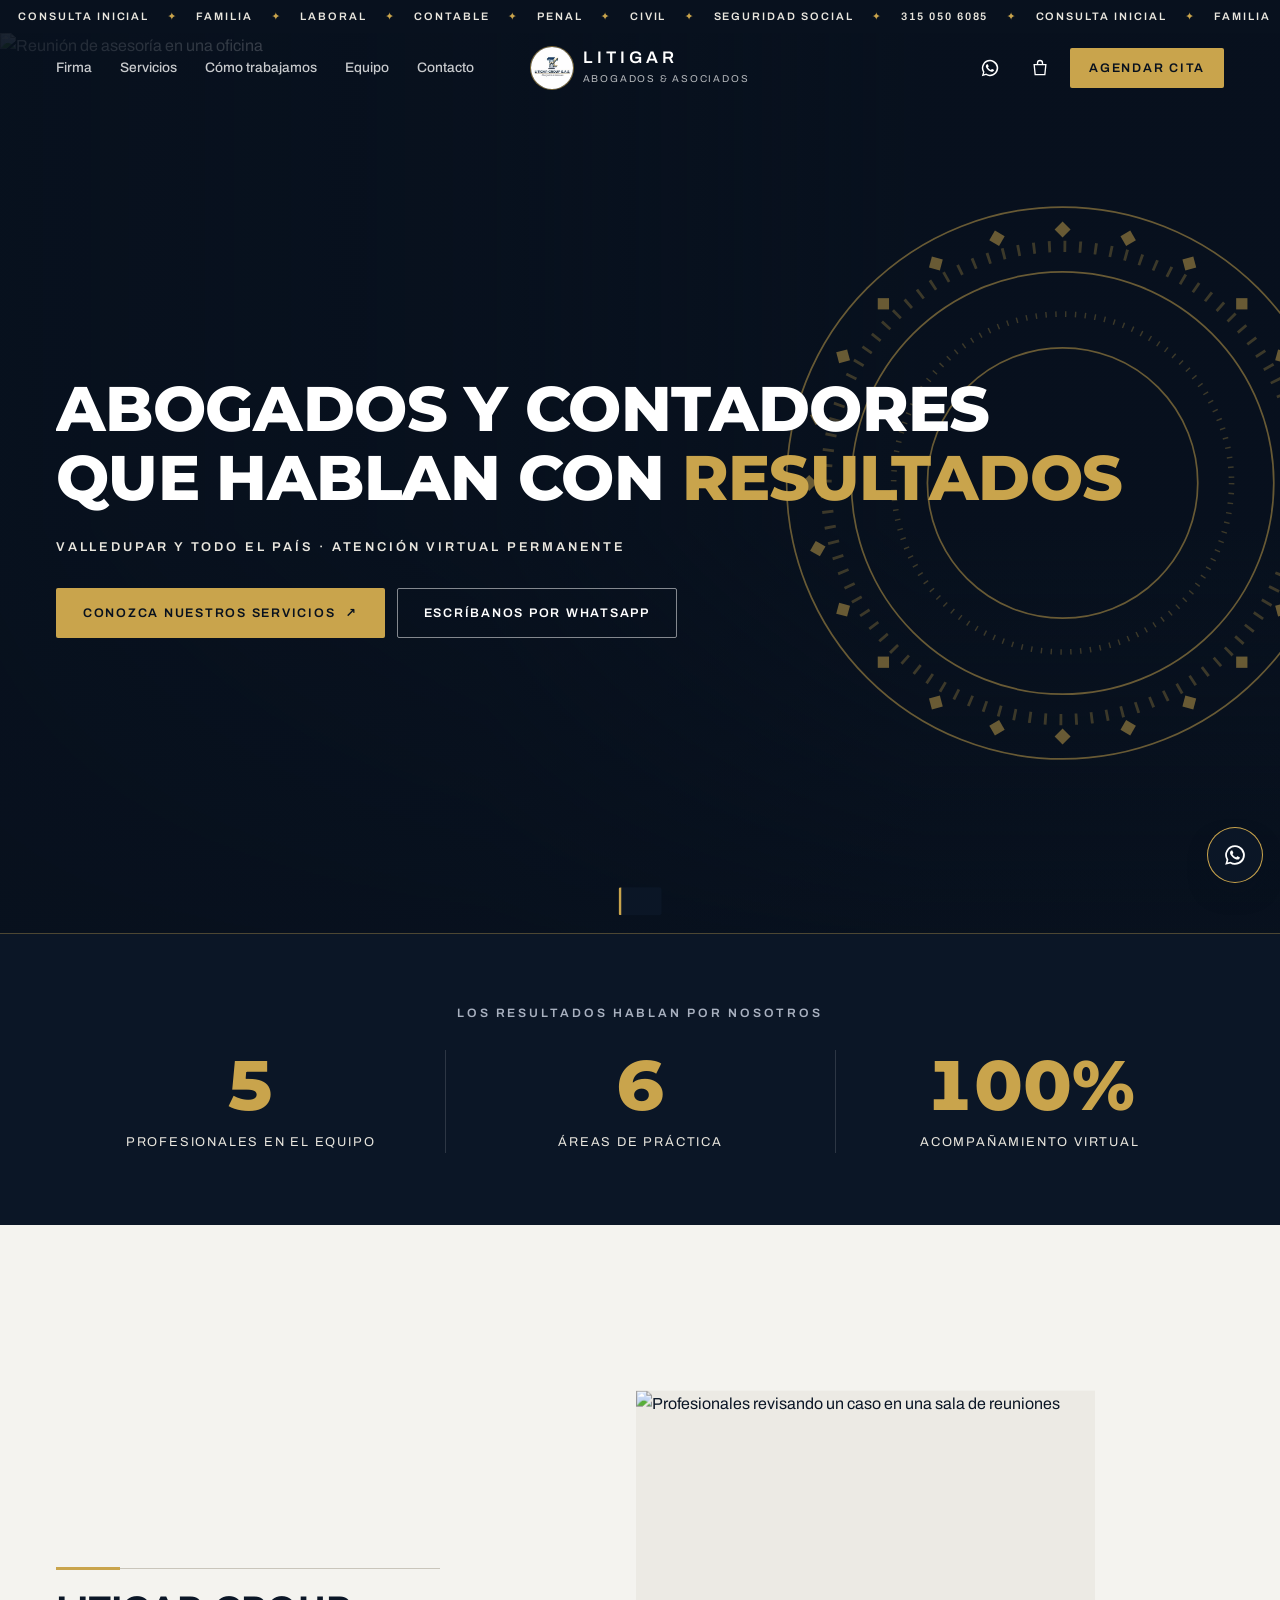
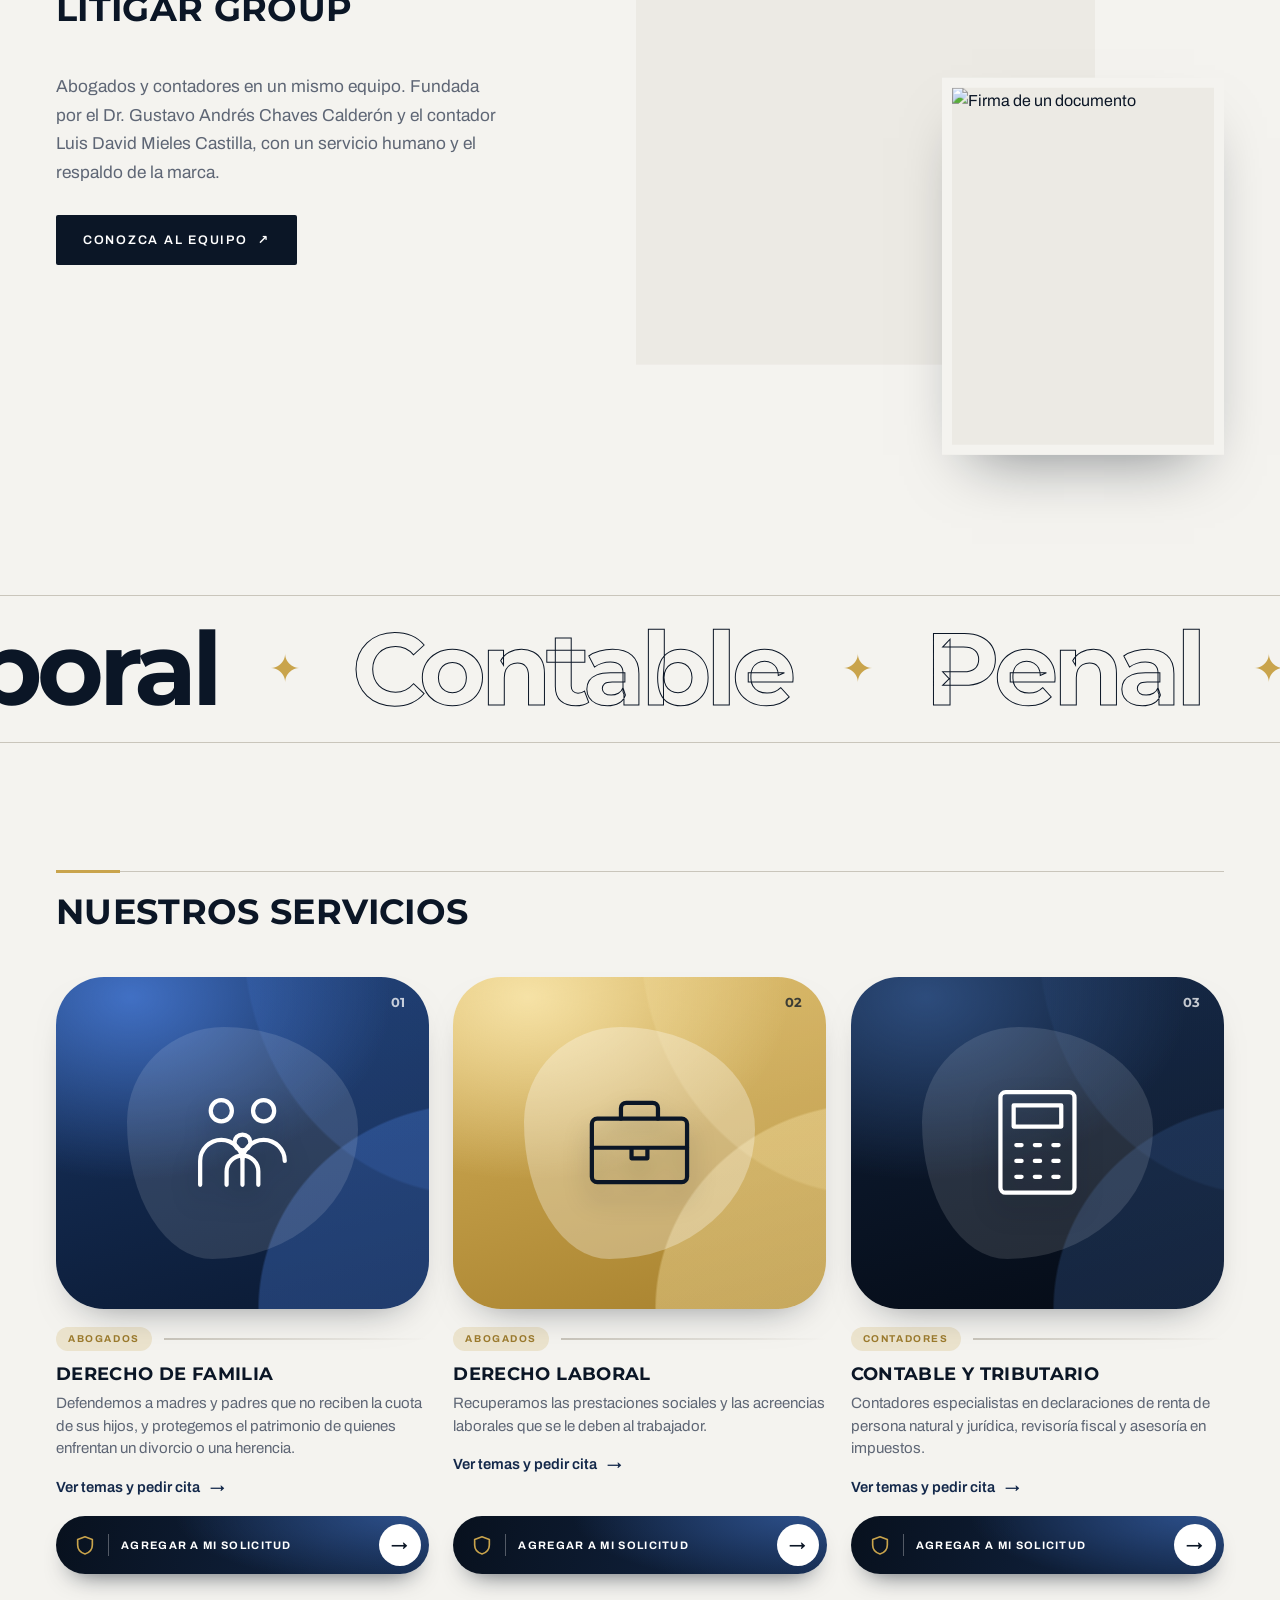
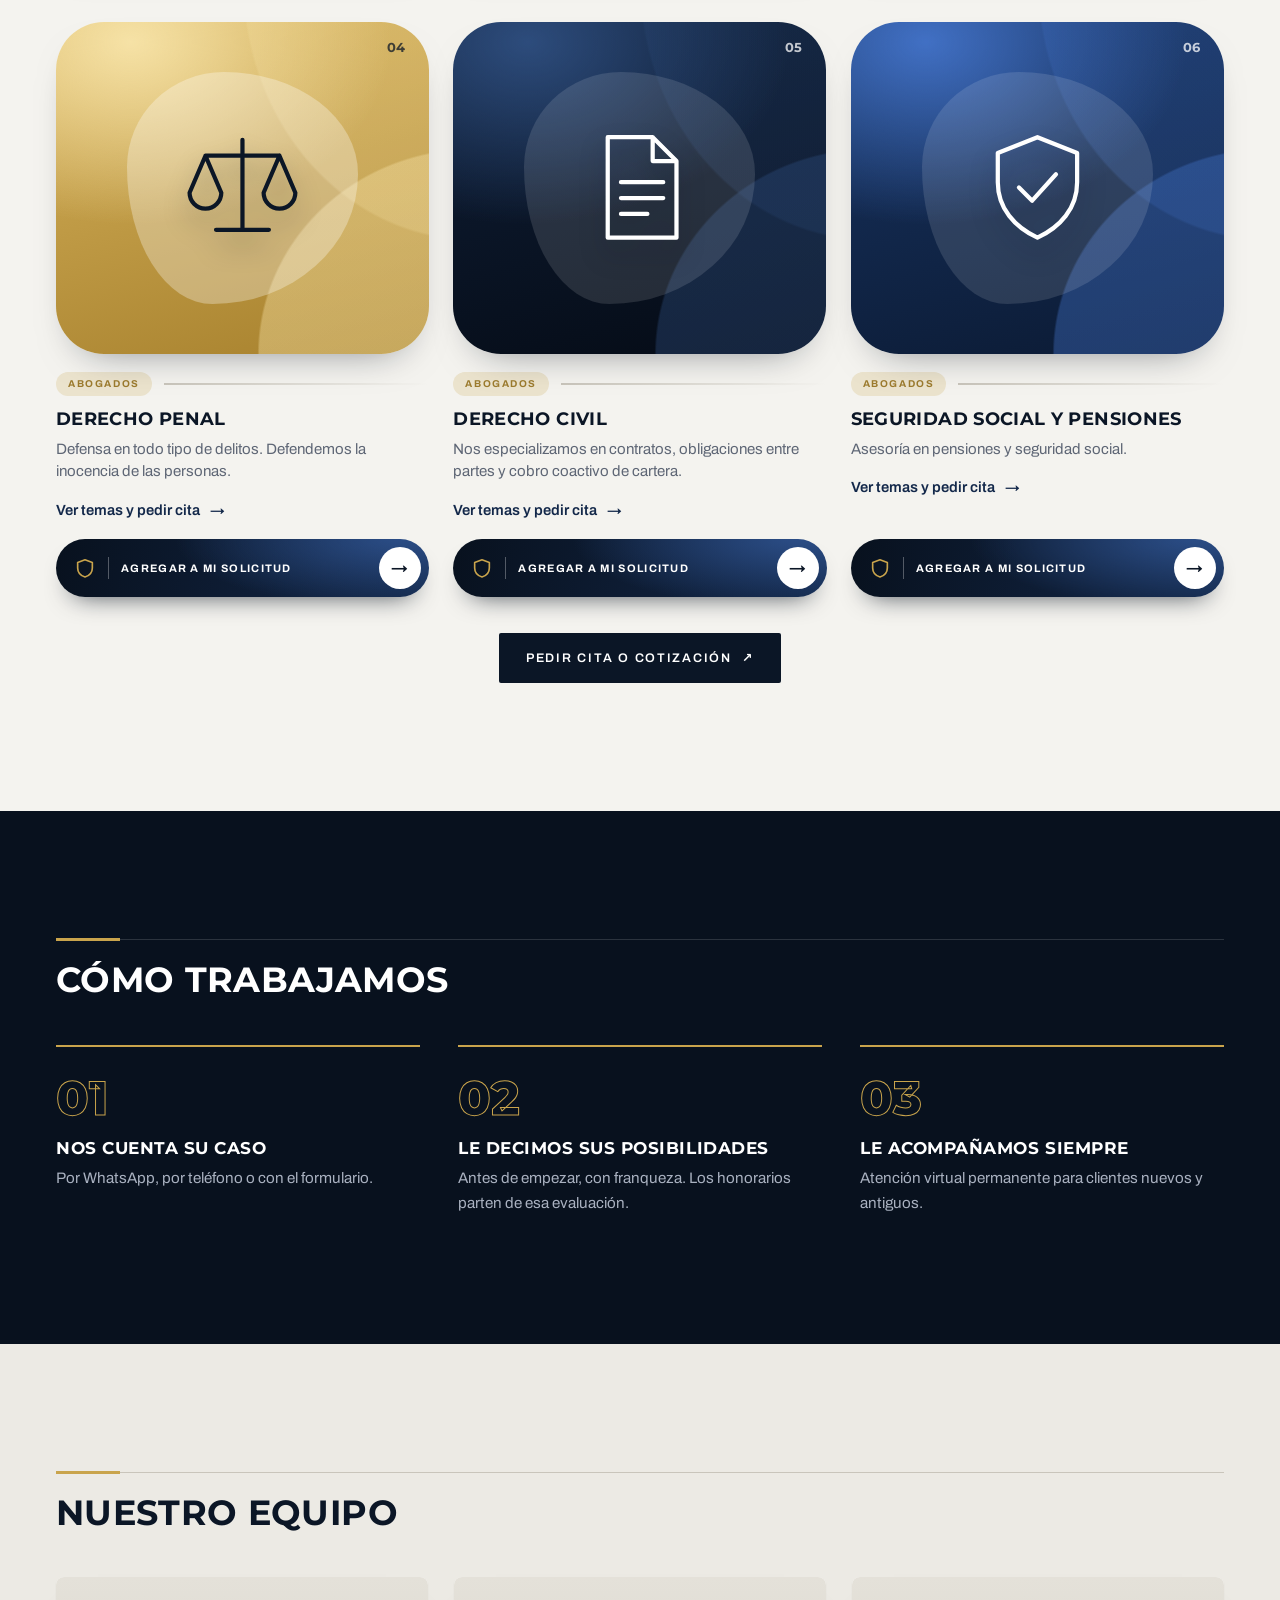
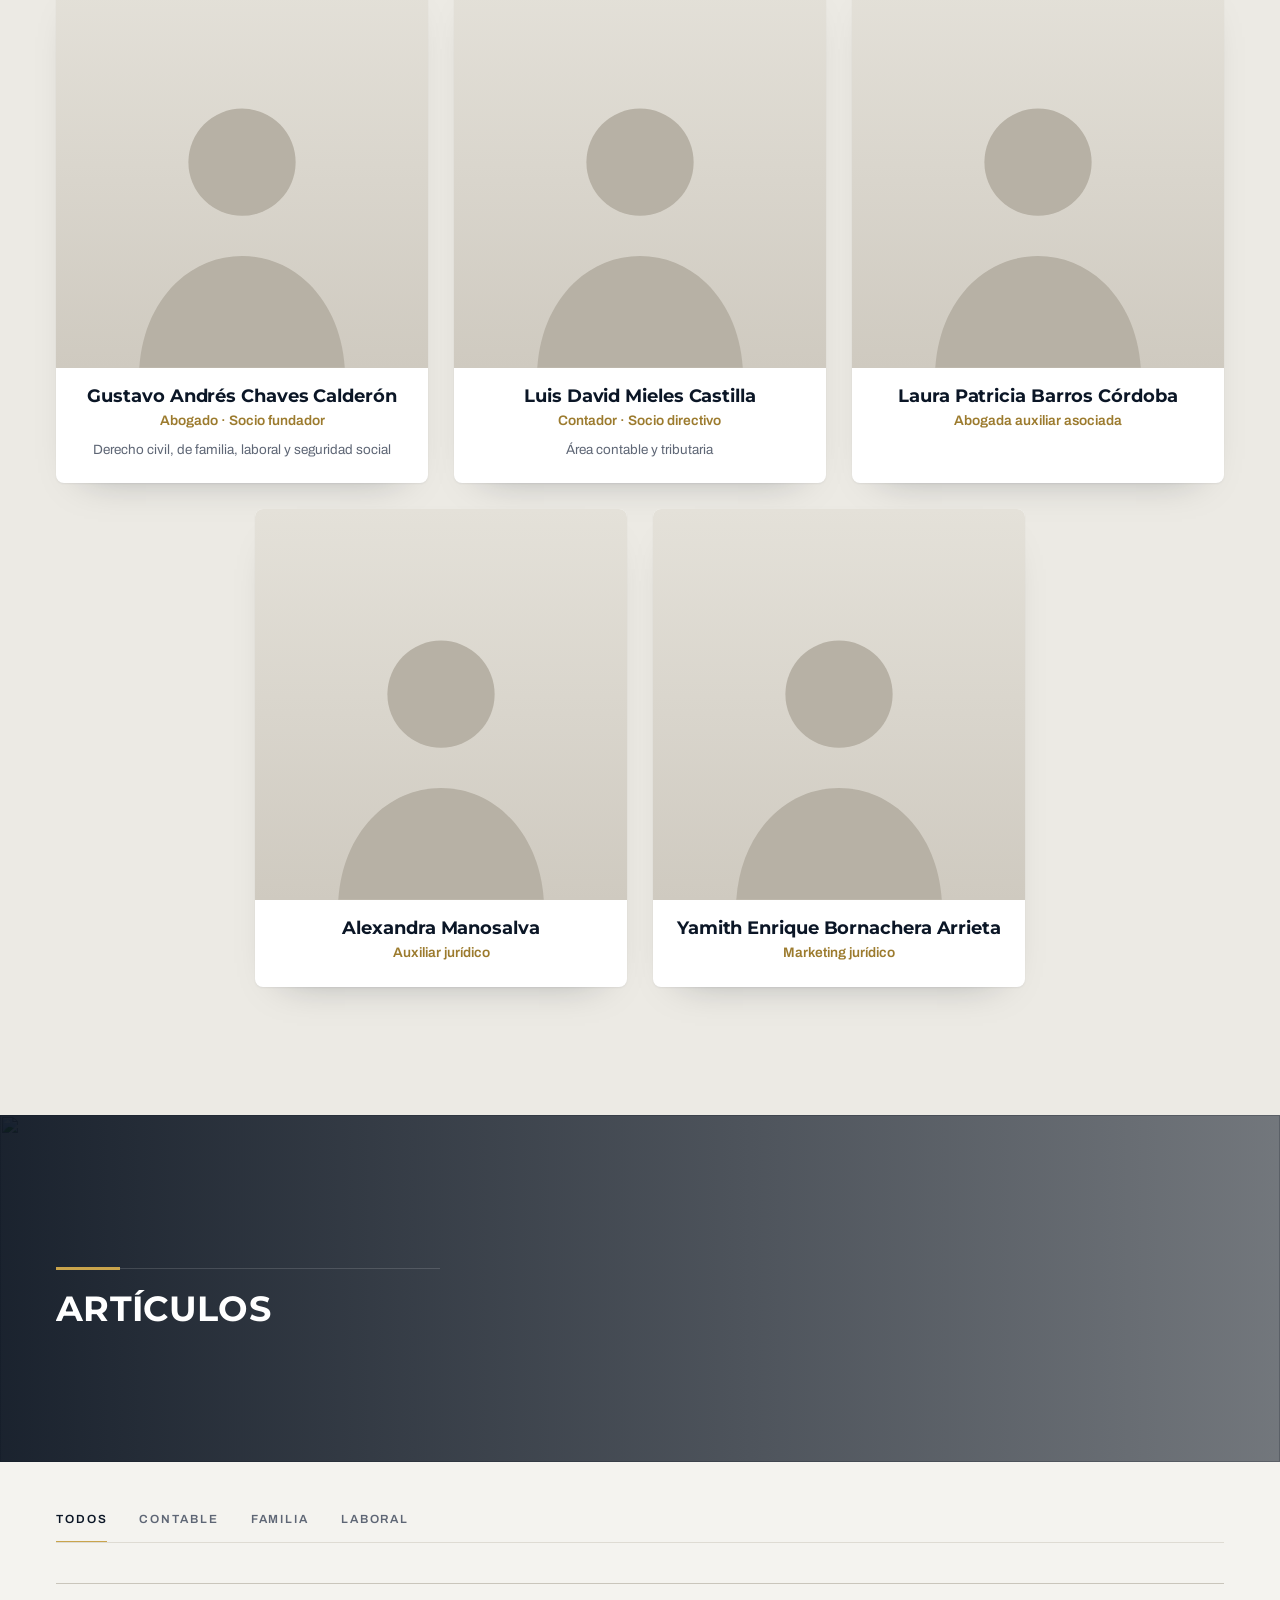
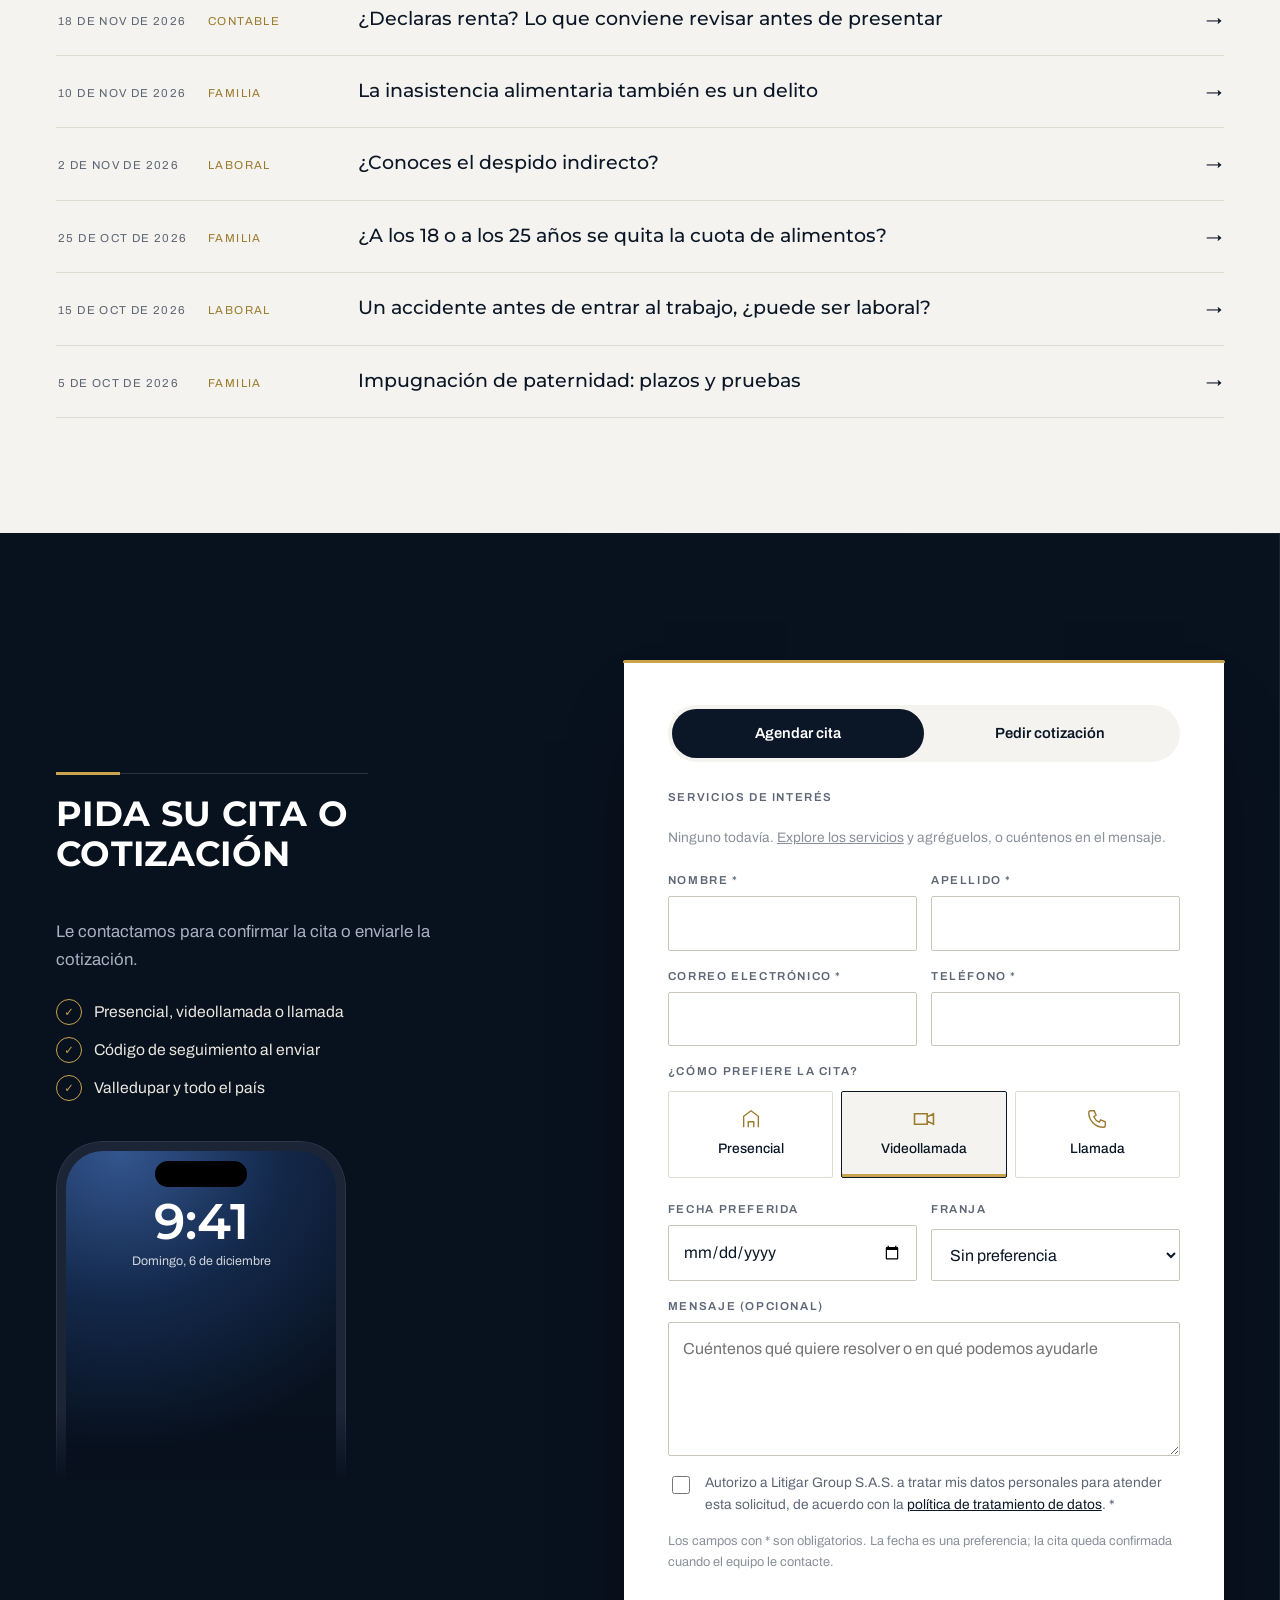
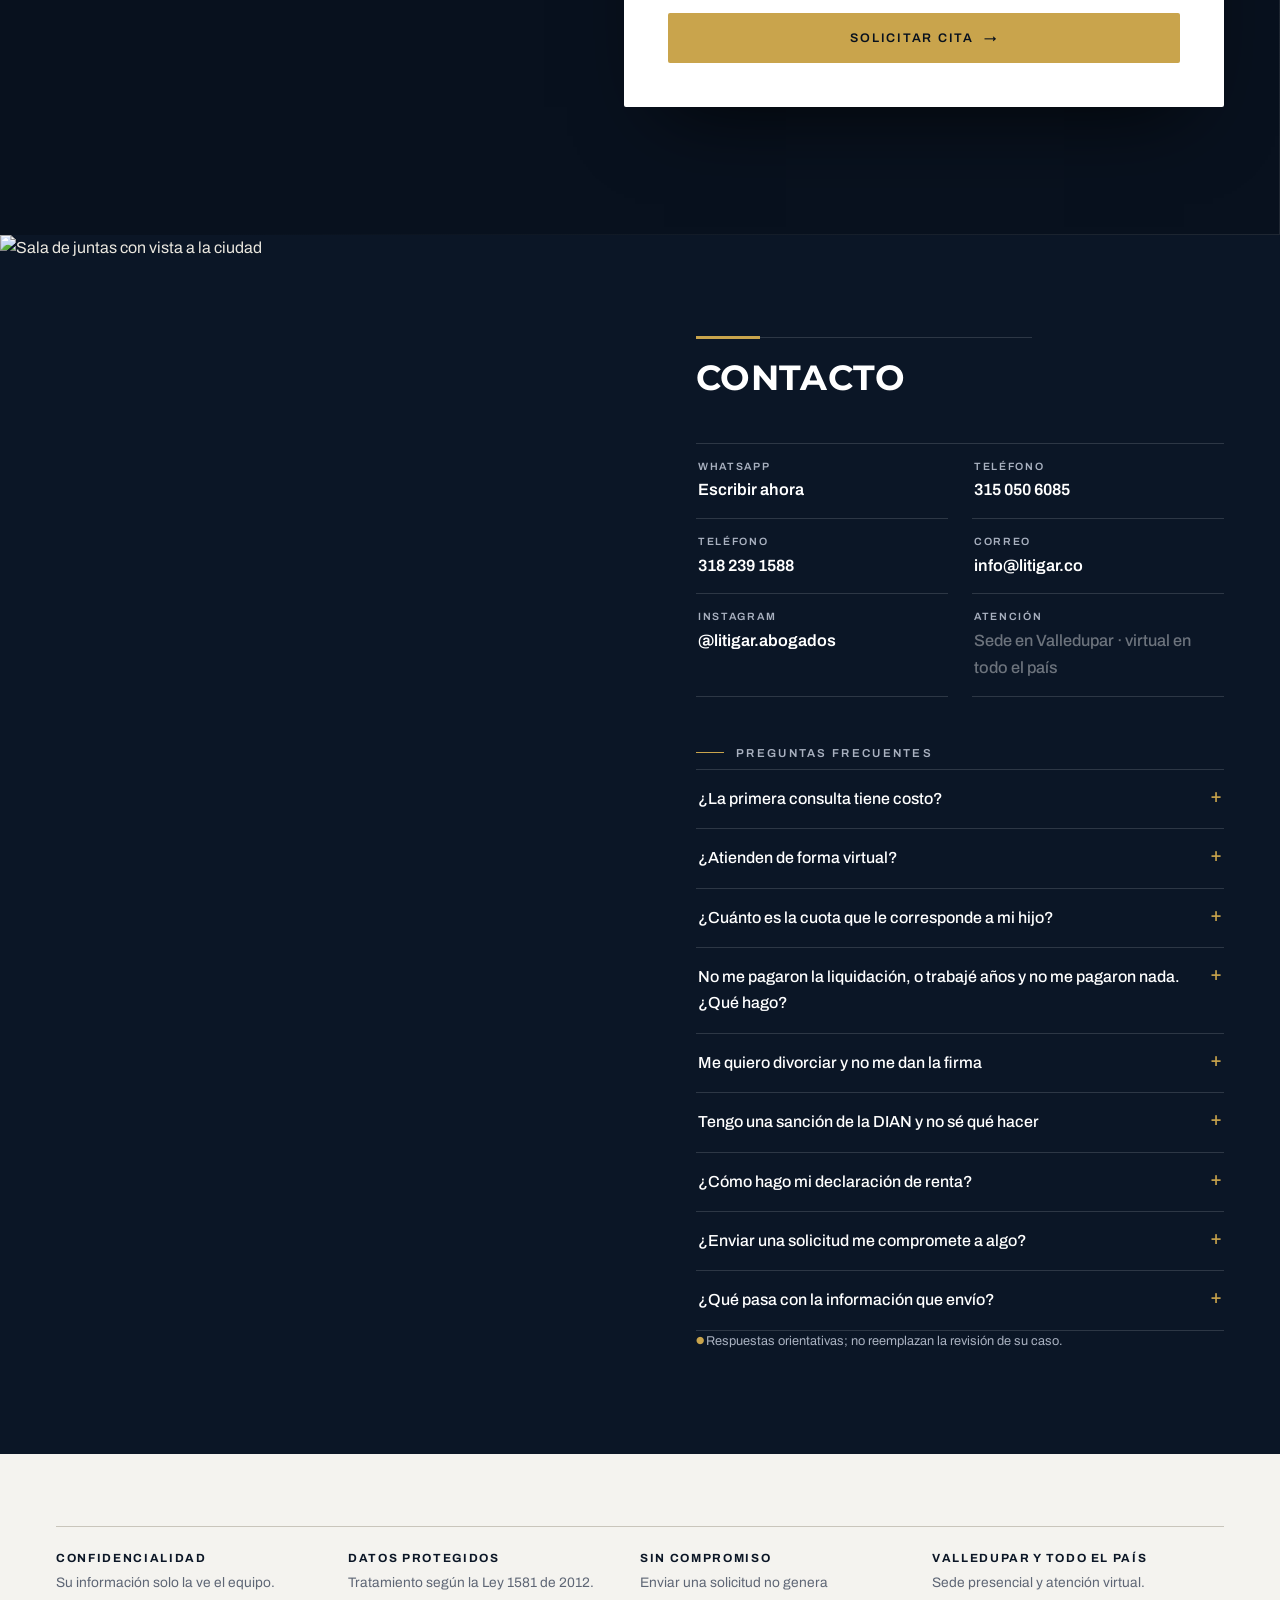
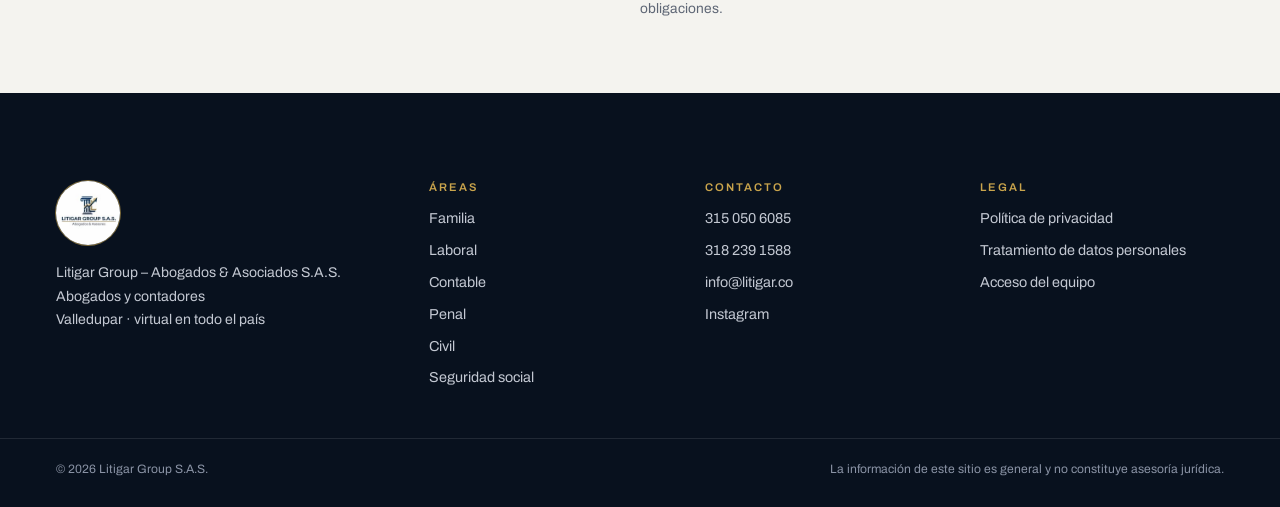
==== commit 83d783f3: "Sin marcas de referencia; perfil del equipo en tarjeta y carrito con tarjetas animadas Co-Authored-B" ====
--- a/preview/index.html
+++ b/preview/index.html
@@ -1,292 +1,288 @@
-<!doctype html>
-<html lang="es">
-<head>
-<meta charset="utf-8">
-<meta name="viewport" content="width=device-width, initial-scale=1">
-<title>Litigar Group | Abogados &amp; Asociados · Valledupar</title>
-<meta name="description" content="Firma de abogados y contadores especialistas en Derecho y Finanzas. Familia, Laboral, Civil, Seguridad Social y Tributario. Inicie su consulta en línea.">
-<meta name="theme-color" content="#0B1626">
-<link rel="icon" href="assets/img/litigar-logo.jpg">
-<link rel="preconnect" href="https://fonts.googleapis.com">
-<link rel="preconnect" href="https://fonts.gstatic.com" crossorigin>
-<link rel="preconnect" href="https://images.unsplash.com">
-<link href="https://fonts.googleapis.com/css2?family=Archivo:wdth,wght@62..125,400..700&family=Montserrat:wght@500..800&display=swap" rel="stylesheet">
-<link rel="preload" as="image" href="https://images.unsplash.com/photo-1714974528737-3e6c7e4d11af?auto=format&fit=crop&w=1600&q=72">
-<link rel="stylesheet" href="assets/css/sitio.css?v=13">
-</head>
-<body>
-<div class="progreso" id="progreso" aria-hidden="true"></div>
-<a class="saltar" href="#contenido">Saltar al contenido</a>
-
-<div class="marquesina" aria-label="Áreas y contacto">
-  <div class="marquesina-pista" id="marquesina"></div>
-</div>
-
-<header class="cabecera sobre-oscuro" id="cabecera">
-  <div class="cabecera-in">
-    <button class="menu-boton" id="menuBoton" aria-label="Abrir menú" aria-expanded="false" aria-controls="menu"><span></span><span></span></button>
-    <nav class="menu" id="menu" aria-label="Principal">
-      <a href="#firma">Firma</a>
-      <a href="#areas">Servicios</a>
-      <a href="#trabajamos">Cómo trabajamos</a>
-      <a href="#equipo">Equipo</a>
-      <a href="#contacto">Contacto</a>
-    </nav>
-    <a href="#inicio" class="marca" aria-label="Litigar Group, inicio">
-      <img src="assets/img/litigar-logo.jpg" alt="" width="40" height="40">
-      <span><strong>Litigar</strong><small>Abogados &amp; Asociados</small></span>
-    </a>
-    <div class="cabecera-acciones">
-      <a href="#" data-wa class="icono-btn" target="_blank" rel="noopener" aria-label="Escribir por WhatsApp">
-        <svg viewBox="0 0 24 24" width="20" height="20" aria-hidden="true"><path fill="currentColor" d="M12 2.2A9.8 9.8 0 0 0 3.6 17l-1.4 4.8 5-1.3A9.8 9.8 0 1 0 12 2.2Zm0 17.8a8 8 0 0 1-4.1-1.1l-.3-.2-3 .8.8-2.9-.2-.3A8 8 0 1 1 12 20Zm4.4-6c-.2-.1-1.4-.7-1.7-.8-.2-.1-.4-.1-.5.1l-.8.9c-.1.2-.3.2-.5.1a6.6 6.6 0 0 1-3.3-2.9c-.2-.4.2-.4.7-1.3.1-.2 0-.3 0-.4l-.8-1.8c-.2-.5-.4-.4-.5-.4h-.5a.9.9 0 0 0-.6.3 2.7 2.7 0 0 0-.9 2c0 1.2.9 2.3 1 2.5.1.2 1.7 2.6 4.1 3.6 1.5.7 2.1.7 2.9.6.5-.1 1.4-.6 1.6-1.1.2-.6.2-1 .1-1.1l-.3-.3Z"/></svg>
-      </a>
-      <button type="button" class="icono-btn carrito-btn" id="carritoBtn" aria-label="Ver mi solicitud"><svg viewBox="0 0 24 24" width="20" height="20" aria-hidden="true"><path d="M5 8h14l-1.2 12H6.2L5 8Zm4 0V6a3 3 0 0 1 6 0v2" fill="none" stroke="currentColor" stroke-width="1.6"/></svg><span class="cta-cuenta" id="ctaCuenta" hidden></span></button>
-      <a href="#cita" class="btn btn-oro btn-sm cabecera-cta">Agendar cita</a>
-    </div>
-  </div>
-</header>
-
-<main id="contenido">
-
-<!-- INICIO: una frase, un botón y un anillo geométrico que gira -->
-<section class="hero" id="inicio">
-  <figure class="hero-foto">
-    <img src="https://images.unsplash.com/photo-1714974528737-3e6c7e4d11af?auto=format&fit=crop&w=1600&q=72"
-      srcset="https://images.unsplash.com/photo-1714974528737-3e6c7e4d11af?auto=format&fit=crop&w=900&q=70 900w, https://images.unsplash.com/photo-1714974528737-3e6c7e4d11af?auto=format&fit=crop&w=1600&q=72 1600w, https://images.unsplash.com/photo-1714974528737-3e6c7e4d11af?auto=format&fit=crop&w=2400&q=72 2400w"
-      sizes="100vw" alt="Reunión de asesoría en una oficina" fetchpriority="high">
-    <figcaption class="ref">Imagen de referencia</figcaption>
-  </figure>
-  <div class="contenedor hero-in">
-    <h1 class="hero-titulo" aria-label="Abogados y contadores que hablan con resultados">
-      <span class="linea"><span>Abogados y contadores</span></span>
-      <span class="linea"><span>que hablan con <em>resultados</em></span></span>
-    </h1>
-    <p class="hero-lead entra">Valledupar y todo el país · Atención virtual permanente</p>
-    <div class="hero-acciones entra">
-      <a href="#areas" class="btn btn-oro">Conozca nuestros servicios <span class="f" aria-hidden="true">↗</span></a>
-      <a href="#" data-wa target="_blank" rel="noopener" class="btn btn-claro">Escríbanos por WhatsApp</a>
-    </div>
-  </div>
-  <svg class="ornamento" viewBox="0 0 400 400" aria-hidden="true">
-    <circle cx="200" cy="200" r="196"/><circle cx="200" cy="200" r="168" class="trazos"/><circle cx="200" cy="200" r="150"/>
-    <circle cx="200" cy="200" r="120" class="trazos fino"/><circle cx="200" cy="200" r="96"/>
-    <g class="rombos"><rect x="196" y="16" width="8" height="8" transform="rotate(0 200 200) rotate(45 200 20)"/><rect x="196" y="16" width="8" height="8" transform="rotate(15 200 200) rotate(45 200 20)"/><rect x="196" y="16" width="8" height="8" transform="rotate(30 200 200) rotate(45 200 20)"/><rect x="196" y="16" width="8" height="8" transform="rotate(45 200 200) rotate(45 200 20)"/><rect x="196" y="16" width="8" height="8" transform="rotate(60 200 200) rotate(45 200 20)"/><rect x="196" y="16" width="8" height="8" transform="rotate(75 200 200) rotate(45 200 20)"/><rect x="196" y="16" width="8" height="8" transform="rotate(90 200 200) rotate(45 200 20)"/><rect x="196" y="16" width="8" height="8" transform="rotate(105 200 200) rotate(45 200 20)"/><rect x="196" y="16" width="8" height="8" transform="rotate(120 200 200) rotate(45 200 20)"/><rect x="196" y="16" width="8" height="8" transform="rotate(135 200 200) rotate(45 200 20)"/><rect x="196" y="16" width="8" height="8" transform="rotate(150 200 200) rotate(45 200 20)"/><rect x="196" y="16" width="8" height="8" transform="rotate(165 200 200) rotate(45 200 20)"/><rect x="196" y="16" width="8" height="8" transform="rotate(180 200 200) rotate(45 200 20)"/><rect x="196" y="16" width="8" height="8" transform="rotate(195 200 200) rotate(45 200 20)"/><rect x="196" y="16" width="8" height="8" transform="rotate(210 200 200) rotate(45 200 20)"/><rect x="196" y="16" width="8" height="8" transform="rotate(225 200 200) rotate(45 200 20)"/><rect x="196" y="16" width="8" height="8" transform="rotate(240 200 200) rotate(45 200 20)"/><rect x="196" y="16" width="8" height="8" transform="rotate(255 200 200) rotate(45 200 20)"/><rect x="196" y="16" width="8" height="8" transform="rotate(270 200 200) rotate(45 200 20)"/><rect x="196" y="16" width="8" height="8" transform="rotate(285 200 200) rotate(45 200 20)"/><rect x="196" y="16" width="8" height="8" transform="rotate(300 200 200) rotate(45 200 20)"/><rect x="196" y="16" width="8" height="8" transform="rotate(315 200 200) rotate(45 200 20)"/><rect x="196" y="16" width="8" height="8" transform="rotate(330 200 200) rotate(45 200 20)"/><rect x="196" y="16" width="8" height="8" transform="rotate(345 200 200) rotate(45 200 20)"/></g>
-  </svg>
-</section>
-
-<!-- CIFRAS -->
-<section class="cifras" aria-label="Litigar en cifras">
-  <div class="contenedor cifras-in">
-    <p class="cifras-titulo revelar">Los resultados hablan por nosotros</p>
-    <dl class="cifras-lista">
-      <div class="revelar"><dt>+250</dt><dd>casos atendidos <span class="nota-prov">Por confirmar</span></dd></div>
-      <div class="revelar"><dt>6</dt><dd>áreas de práctica</dd></div>
-      <div class="revelar"><dt>100%</dt><dd>acompañamiento virtual</dd></div>
-    </dl>
-  </div>
-</section>
-
-<!-- FIRMA -->
-<section class="seccion firma" id="firma">
-  <div class="contenedor firma-grid">
-    <div class="firma-texto">
-      <h2 class="titulo-linea revelar">Litigar Group</h2>
-      <p class="revelar">Abogados y contadores en un mismo equipo. Fundada por el Dr. Gustavo Andrés Chaves Calderón y el contador Luis David Mieles Castilla, con un servicio humano y el respaldo de la marca.</p>
-      <a href="#equipo" class="btn btn-tinta revelar">Conozca al equipo <span class="f" aria-hidden="true">↗</span></a>
-    </div>
-    <div class="firma-visual">
-      <figure class="foto fv-a cortina" data-vel="-0.06">
-        <img src="https://images.unsplash.com/photo-1758518731462-d091b0b4ed0d?auto=format&fit=crop&w=1100&q=72" loading="lazy" alt="Profesionales revisando un caso en una sala de reuniones">
-        <figcaption class="ref">Imagen de referencia</figcaption>
-      </figure>
-      <figure class="foto fv-b cortina" data-vel="0.08">
-        <img src="https://images.unsplash.com/photo-1763729805496-b5dbf7f00c79?auto=format&fit=crop&w=700&q=72" loading="lazy" alt="Firma de un documento">
-      </figure>
-    </div>
-  </div>
-  <div class="palabras" aria-hidden="true"><div class="palabras-pista" id="palabras"></div></div>
-</section>
-
-<!-- SERVICIOS: cajas con ícono; cada una abre su formulario -->
-<section class="seccion servicios" id="areas">
-  <div class="contenedor">
-    <h2 class="titulo-linea revelar">Nuestros servicios</h2>
-    <div class="servicios-grid" id="galeria"></div>
-    <p class="centrado"><a href="#cita" class="btn btn-tinta">Pedir cita o cotización <span class="f" aria-hidden="true">↗</span></a></p>
-  </div>
-</section>
-
-<!-- CÓMO TRABAJAMOS -->
-<section class="seccion proceso" id="trabajamos">
-  <div class="contenedor">
-    <h2 class="titulo-linea claro revelar">Cómo trabajamos</h2>
-    <ol class="pasos-fila" id="pasos"></ol>
-  </div>
-</section>
-
-<!-- EQUIPO: espacios para las fotos oficiales (nunca stock) -->
-<section class="seccion equipo-seccion" id="equipo">
-  <div class="contenedor">
-    <h2 class="titulo-linea revelar">Nuestro equipo</h2>
-    <ul class="equipo" id="equipoLista"></ul>
-  </div>
-</section>
-
-<!-- ARTÍCULOS: cabecera fotográfica con texto superpuesto -->
-<section class="articulos-seccion" id="conocimiento">
-  <div class="articulos-cabeza">
-    <img src="https://images.unsplash.com/photo-1479142506502-19b3a3b7ff33?auto=format&fit=crop&w=2000&q=70" loading="lazy" alt="">
-    <span class="ref">Imagen de referencia</span>
-    <div class="contenedor">
-      <h2 class="titulo-linea claro revelar">Artículos</h2>
-      <p class="nota-prov claro revelar">Temas del Instagram de la firma. Textos y fechas provisionales.</p>
-    </div>
-  </div>
-  <div class="contenedor articulos-cuerpo">
-    <div class="pestanas" id="filtros" role="group" aria-label="Filtrar por categoría"></div>
-    <ul class="articulos" id="articulos"></ul>
-  </div>
-</section>
-
-<!-- SOLICITUD: cita o cotización, con los servicios del carrito (guarda con solicitar_cita) -->
-<section class="cita" id="cita">
-  <img class="cita-fondo" src="https://images.unsplash.com/photo-1497366811353-6870744d04b2?auto=format&fit=crop&w=2000&q=65" loading="lazy" alt="">
-  <span class="ref">Imagen de referencia</span>
-  <div class="contenedor cita-grid">
-    <div class="cita-intro">
-      <h2 class="titulo-linea claro revelar">Pida su cita o cotización</h2>
-      <p class="cita-lead revelar">Le contactamos para confirmar la cita o enviarle la cotización.</p>
-      <ul class="cita-puntos">
-        <li class="revelar">Presencial, videollamada o llamada</li>
-        <li class="revelar">Código de seguimiento al enviar</li>
-        <li class="revelar">Valledupar y todo el país</li>
-      </ul>
-      <figure class="movil-caja revelar" aria-hidden="true">
-        <div class="movil"><div class="movil-pantalla"><span class="movil-isla"></span><b class="movil-hora">9:41</b><span class="movil-fecha" id="movilFecha">lunes, 24 de noviembre</span>
-          <div class="noti noti-1"><img src="assets/img/litigar-logo.jpg" alt=""><div><small>Litigar Group · ahora</small><b>Recibimos su solicitud</b><span>Una persona del equipo le contactará.</span></div></div>
-          <div class="noti noti-2"><img src="assets/img/litigar-logo.jpg" alt=""><div><small>Litigar Group · ahora</small><b>Su cita quedó confirmada</b><span>Videollamada · jueves, 10:00 a. m.</span></div></div>
-        </div></div>
-        <figcaption>Ejemplo ilustrativo</figcaption>
-      </figure>
-    </div>
-    <form class="cita-form revelar" id="citaForm" novalidate>
-      <div class="cita-cuerpo" id="citaCuerpo">
-        <div class="tipo" role="radiogroup" aria-label="Tipo de solicitud">
-          <label><input type="radio" name="tipo" value="cita" checked><span>Agendar cita</span></label>
-          <label><input type="radio" name="tipo" value="cotizacion"><span>Pedir cotización</span></label>
-          <i class="tipo-marca" aria-hidden="true"></i>
-        </div>
-        <div class="cita-bloque">
-          <p class="cita-etq">Servicios de interés <span class="cuenta-mini" id="citaCuenta"></span></p>
-          <ul class="chips" id="citaServicios"></ul>
-          <p class="cita-vacio" id="citaVacio">Ninguno todavía. <a href="#areas">Explore los servicios</a> y agréguelos, o cuéntenos en el mensaje.</p>
-        </div>
-        <div class="campos-dos">
-          <div class="campo"><label for="c-nombre">Nombre *</label><input id="c-nombre" maxlength="80" autocomplete="given-name" required></div>
-          <div class="campo"><label for="c-apellido">Apellido *</label><input id="c-apellido" maxlength="80" autocomplete="family-name" required></div>
-        </div>
-        <div class="campos-dos">
-          <div class="campo"><label for="c-correo">Correo electrónico *</label><input id="c-correo" type="email" maxlength="120" autocomplete="email" required></div>
-          <div class="campo"><label for="c-tel">Teléfono *</label><input id="c-tel" type="tel" maxlength="20" autocomplete="tel" required></div>
-        </div>
-        <div class="solo-cita" id="soloCita">
-          <fieldset class="cita-bloque modalidad">
-            <legend class="cita-etq">¿Cómo prefiere la cita?</legend>
-            <div class="modos">
-              <label class="modo"><input type="radio" name="modalidad" value="presencial"><span><svg viewBox="0 0 24 24" width="22" height="22" aria-hidden="true"><path d="M4 21V9l8-6 8 6v12M9 21v-6h6v6" fill="none" stroke="currentColor" stroke-width="1.5"/></svg>Presencial</span></label>
-              <label class="modo"><input type="radio" name="modalidad" value="videollamada" checked><span><svg viewBox="0 0 24 24" width="22" height="22" aria-hidden="true"><path d="M3 7h12v10H3zM15 10l6-3v10l-6-3" fill="none" stroke="currentColor" stroke-width="1.5"/></svg>Videollamada</span></label>
-              <label class="modo"><input type="radio" name="modalidad" value="llamada"><span><svg viewBox="0 0 24 24" width="22" height="22" aria-hidden="true"><path d="M5 3h4l2 5-2.5 1.5a11 11 0 0 0 6 6L16 13l5 2v4a2 2 0 0 1-2 2A16 16 0 0 1 3 5a2 2 0 0 1 2-2Z" fill="none" stroke="currentColor" stroke-width="1.5"/></svg>Llamada</span></label>
-            </div>
-          </fieldset>
-          <div class="campos-dos">
-            <div class="campo"><label for="c-fecha">Fecha preferida</label><input id="c-fecha" type="date"></div>
-            <div class="campo"><label for="c-franja">Franja</label><select id="c-franja"><option value="">Sin preferencia</option><option value="manana">Mañana</option><option value="tarde">Tarde</option></select></div>
-          </div>
-        </div>
-        <div class="campo"><label for="c-mensaje">Mensaje (opcional)</label><textarea id="c-mensaje" maxlength="2000" rows="4" placeholder="Cuéntenos qué quiere resolver o en qué podemos ayudarle"></textarea></div>
-        <label class="consentimiento"><input type="checkbox" id="c-consent"><span>Autorizo a Litigar Group S.A.S. a tratar mis datos personales para atender esta solicitud, de acuerdo con la <button type="button" data-modal="datos">política de tratamiento de datos</button>. *</span></label>
-        <div class="trampa" aria-hidden="true"><label>No llenar este campo<input id="c-web" tabindex="-1" autocomplete="off"></label></div>
-        <p class="obligatorios" id="citaNota">Los campos con * son obligatorios. La fecha es una preferencia; la cita queda confirmada cuando el equipo le contacte.</p>
-        <p class="error" id="citaError" role="alert"></p>
-        <button class="btn btn-oro btn-enviar" type="submit"><span id="citaBoton">Enviar solicitud</span> <span class="f" aria-hidden="true">→</span></button>
-      </div>
-    </form>
-  </div>
-</section>
-
-<!-- CONTACTO: foto de oficina a media página -->
-<section class="contacto" id="contacto">
-  <figure class="contacto-foto">
-    <img src="https://images.unsplash.com/photo-1517502884422-41eaead166d4?auto=format&fit=crop&w=1400&q=72" loading="lazy" alt="Sala de juntas con vista a la ciudad">
-    <figcaption class="ref">Imagen de referencia</figcaption>
-  </figure>
-  <div class="contacto-texto">
-    <h2 class="titulo-linea claro">Contacto</h2>
-    <ul class="canales" id="canales"></ul>
-    <p class="eyebrow claro faqs-titulo">Preguntas frecuentes</p>
-    <div class="acordeon" id="faqs"></div>
-    <p class="nota-prov claro">Respuestas orientativas; no reemplazan la revisión de su caso.</p>
-  </div>
-</section>
-
-<ul class="garantias-franja contenedor" aria-label="Compromisos">
-  <li><strong>Confidencialidad</strong><span>Su información solo la ve el equipo.</span></li>
-  <li><strong>Datos protegidos</strong><span>Tratamiento según la Ley 1581 de 2012.</span></li>
-  <li><strong>Sin compromiso</strong><span>Enviar una solicitud no genera obligaciones.</span></li>
-  <li><strong>Valledupar y todo el país</strong><span>Sede presencial y atención virtual.</span></li>
-</ul>
-
-</main>
-
-<footer class="pie">
-  <div class="contenedor pie-grid">
-    <div class="pie-marca">
-      <img src="assets/img/litigar-logo.jpg" alt="Logo de Litigar Group – Abogados &amp; Asociados S.A.S." width="64" height="64">
-      <p>Litigar Group – Abogados &amp; Asociados S.A.S.<br>Abogados y contadores<br>Valledupar · virtual en todo el país</p>
-    </div>
-    <div>
-      <p class="pie-titulo">Áreas</p>
-      <ul id="pieAreas"></ul>
-    </div>
-    <div>
-      <p class="pie-titulo">Contacto</p>
-      <ul id="pieContacto"></ul>
-    </div>
-    <div>
-      <p class="pie-titulo">Legal</p>
-      <ul>
-        <li><button class="enlace" data-modal="privacidad">Política de privacidad</button></li>
-        <li><button class="enlace" data-modal="datos">Tratamiento de datos personales</button></li>
-        <li><a href="admin/">Acceso del equipo</a></li>
-      </ul>
-    </div>
-  </div>
-  <div class="contenedor pie-base">
-    <span>© <span id="anio"></span> Litigar Group S.A.S.</span>
-    <span>Fotografías de referencia: Unsplash. Se reemplazarán por fotografías de la firma.</span>
-    <span>La información de este sitio es general y no constituye asesoría jurídica.</span>
-  </div>
-</footer>
-
-<p class="chip-preview" role="note">Vista previa<span> · textos marcados <em>Provisional</em> o <em>Por confirmar</em></span></p>
-
-<a href="#" data-wa class="wa-flotante" target="_blank" rel="noopener" aria-label="Escribir por WhatsApp">
-  <svg viewBox="0 0 24 24" width="24" height="24" aria-hidden="true"><path fill="currentColor" d="M12 2.2A9.8 9.8 0 0 0 3.6 17l-1.4 4.8 5-1.3A9.8 9.8 0 1 0 12 2.2Zm0 17.8a8 8 0 0 1-4.1-1.1l-.3-.2-3 .8.8-2.9-.2-.3A8 8 0 1 1 12 20Zm4.4-6c-.2-.1-1.4-.7-1.7-.8-.2-.1-.4-.1-.5.1l-.8.9c-.1.2-.3.2-.5.1a6.6 6.6 0 0 1-3.3-2.9c-.2-.4.2-.4.7-1.3.1-.2 0-.3 0-.4l-.8-1.8c-.2-.5-.4-.4-.5-.4h-.5a.9.9 0 0 0-.6.3 2.7 2.7 0 0 0-.9 2c0 1.2.9 2.3 1 2.5.1.2 1.7 2.6 4.1 3.6 1.5.7 2.1.7 2.9.6.5-.1 1.4-.6 1.6-1.1.2-.6.2-1 .1-1.1l-.3-.3Z"/></svg>
-</a>
-
-<div class="velo" id="velo" hidden></div>
-<aside class="cajon" id="cajon" aria-hidden="true" role="dialog" aria-modal="true" aria-labelledby="cajonTitulo">
-  <button class="cerrar" data-cerrar aria-label="Cerrar">×</button>
-  <div id="cajonCuerpo"></div>
-</aside>
-<dialog class="modal" id="modal">
-  <button class="cerrar" data-cerrar aria-label="Cerrar">×</button>
-  <div id="modalCuerpo"></div>
-</dialog>
-
-<script src="config.js?v=7"></script>
-<script src="assets/js/datos.js?v=12"></script>
-<script src="assets/js/demo.js?v=7"></script>
-<script src="assets/js/sitio.js?v=13"></script>
-</body>
-</html>
+<!doctype html>
+<html lang="es">
+<head>
+<meta charset="utf-8">
+<meta name="viewport" content="width=device-width, initial-scale=1">
+<title>Litigar Group | Abogados &amp; Asociados · Valledupar</title>
+<meta name="description" content="Firma de abogados y contadores especialistas en Derecho y Finanzas. Familia, Laboral, Civil, Seguridad Social y Tributario. Inicie su consulta en línea.">
+<meta name="theme-color" content="#0B1626">
+<link rel="icon" href="assets/img/litigar-logo.jpg">
+<link rel="preconnect" href="https://fonts.googleapis.com">
+<link rel="preconnect" href="https://fonts.gstatic.com" crossorigin>
+<link rel="preconnect" href="https://images.unsplash.com">
+<link href="https://fonts.googleapis.com/css2?family=Archivo:wdth,wght@62..125,400..700&family=Montserrat:wght@500..800&display=swap" rel="stylesheet">
+<link rel="preload" as="image" href="https://images.unsplash.com/photo-1714974528737-3e6c7e4d11af?auto=format&fit=crop&w=1600&q=72">
+<link rel="stylesheet" href="assets/css/sitio.css?v=14">
+</head>
+<body>
+<div class="progreso" id="progreso" aria-hidden="true"></div>
+<a class="saltar" href="#contenido">Saltar al contenido</a>
+
+<div class="marquesina" aria-label="Áreas y contacto">
+  <div class="marquesina-pista" id="marquesina"></div>
+</div>
+
+<header class="cabecera sobre-oscuro" id="cabecera">
+  <div class="cabecera-in">
+    <button class="menu-boton" id="menuBoton" aria-label="Abrir menú" aria-expanded="false" aria-controls="menu"><span></span><span></span></button>
+    <nav class="menu" id="menu" aria-label="Principal">
+      <a href="#firma">Firma</a>
+      <a href="#areas">Servicios</a>
+      <a href="#trabajamos">Cómo trabajamos</a>
+      <a href="#equipo">Equipo</a>
+      <a href="#contacto">Contacto</a>
+    </nav>
+    <a href="#inicio" class="marca" aria-label="Litigar Group, inicio">
+      <img src="assets/img/litigar-logo.jpg" alt="" width="40" height="40">
+      <span><strong>Litigar</strong><small>Abogados &amp; Asociados</small></span>
+    </a>
+    <div class="cabecera-acciones">
+      <a href="#" data-wa class="icono-btn" target="_blank" rel="noopener" aria-label="Escribir por WhatsApp">
+        <svg viewBox="0 0 24 24" width="20" height="20" aria-hidden="true"><path fill="currentColor" d="M12 2.2A9.8 9.8 0 0 0 3.6 17l-1.4 4.8 5-1.3A9.8 9.8 0 1 0 12 2.2Zm0 17.8a8 8 0 0 1-4.1-1.1l-.3-.2-3 .8.8-2.9-.2-.3A8 8 0 1 1 12 20Zm4.4-6c-.2-.1-1.4-.7-1.7-.8-.2-.1-.4-.1-.5.1l-.8.9c-.1.2-.3.2-.5.1a6.6 6.6 0 0 1-3.3-2.9c-.2-.4.2-.4.7-1.3.1-.2 0-.3 0-.4l-.8-1.8c-.2-.5-.4-.4-.5-.4h-.5a.9.9 0 0 0-.6.3 2.7 2.7 0 0 0-.9 2c0 1.2.9 2.3 1 2.5.1.2 1.7 2.6 4.1 3.6 1.5.7 2.1.7 2.9.6.5-.1 1.4-.6 1.6-1.1.2-.6.2-1 .1-1.1l-.3-.3Z"/></svg>
+      </a>
+      <button type="button" class="icono-btn carrito-btn" id="carritoBtn" aria-label="Ver mi solicitud"><svg viewBox="0 0 24 24" width="20" height="20" aria-hidden="true"><path d="M5 8h14l-1.2 12H6.2L5 8Zm4 0V6a3 3 0 0 1 6 0v2" fill="none" stroke="currentColor" stroke-width="1.6"/></svg><span class="cta-cuenta" id="ctaCuenta" hidden></span></button>
+      <a href="#cita" class="btn btn-oro btn-sm cabecera-cta">Agendar cita</a>
+    </div>
+  </div>
+</header>
+
+<main id="contenido">
+
+<!-- INICIO: una frase, un botón y un anillo geométrico que gira -->
+<section class="hero" id="inicio">
+  <figure class="hero-foto">
+    <img src="https://images.unsplash.com/photo-1714974528737-3e6c7e4d11af?auto=format&fit=crop&w=1600&q=72"
+      srcset="https://images.unsplash.com/photo-1714974528737-3e6c7e4d11af?auto=format&fit=crop&w=900&q=70 900w, https://images.unsplash.com/photo-1714974528737-3e6c7e4d11af?auto=format&fit=crop&w=1600&q=72 1600w, https://images.unsplash.com/photo-1714974528737-3e6c7e4d11af?auto=format&fit=crop&w=2400&q=72 2400w"
+      sizes="100vw" alt="Reunión de asesoría en una oficina" fetchpriority="high">
+  </figure>
+  <div class="contenedor hero-in">
+    <h1 class="hero-titulo" aria-label="Abogados y contadores que hablan con resultados">
+      <span class="linea"><span>Abogados y contadores</span></span>
+      <span class="linea"><span>que hablan con <em>resultados</em></span></span>
+    </h1>
+    <p class="hero-lead entra">Valledupar y todo el país · Atención virtual permanente</p>
+    <div class="hero-acciones entra">
+      <a href="#areas" class="btn btn-oro">Conozca nuestros servicios <span class="f" aria-hidden="true">↗</span></a>
+      <a href="#" data-wa target="_blank" rel="noopener" class="btn btn-claro">Escríbanos por WhatsApp</a>
+    </div>
+  </div>
+  <svg class="ornamento" viewBox="0 0 400 400" aria-hidden="true">
+    <circle cx="200" cy="200" r="196"/><circle cx="200" cy="200" r="168" class="trazos"/><circle cx="200" cy="200" r="150"/>
+    <circle cx="200" cy="200" r="120" class="trazos fino"/><circle cx="200" cy="200" r="96"/>
+    <g class="rombos"><rect x="196" y="16" width="8" height="8" transform="rotate(0 200 200) rotate(45 200 20)"/><rect x="196" y="16" width="8" height="8" transform="rotate(15 200 200) rotate(45 200 20)"/><rect x="196" y="16" width="8" height="8" transform="rotate(30 200 200) rotate(45 200 20)"/><rect x="196" y="16" width="8" height="8" transform="rotate(45 200 200) rotate(45 200 20)"/><rect x="196" y="16" width="8" height="8" transform="rotate(60 200 200) rotate(45 200 20)"/><rect x="196" y="16" width="8" height="8" transform="rotate(75 200 200) rotate(45 200 20)"/><rect x="196" y="16" width="8" height="8" transform="rotate(90 200 200) rotate(45 200 20)"/><rect x="196" y="16" width="8" height="8" transform="rotate(105 200 200) rotate(45 200 20)"/><rect x="196" y="16" width="8" height="8" transform="rotate(120 200 200) rotate(45 200 20)"/><rect x="196" y="16" width="8" height="8" transform="rotate(135 200 200) rotate(45 200 20)"/><rect x="196" y="16" width="8" height="8" transform="rotate(150 200 200) rotate(45 200 20)"/><rect x="196" y="16" width="8" height="8" transform="rotate(165 200 200) rotate(45 200 20)"/><rect x="196" y="16" width="8" height="8" transform="rotate(180 200 200) rotate(45 200 20)"/><rect x="196" y="16" width="8" height="8" transform="rotate(195 200 200) rotate(45 200 20)"/><rect x="196" y="16" width="8" height="8" transform="rotate(210 200 200) rotate(45 200 20)"/><rect x="196" y="16" width="8" height="8" transform="rotate(225 200 200) rotate(45 200 20)"/><rect x="196" y="16" width="8" height="8" transform="rotate(240 200 200) rotate(45 200 20)"/><rect x="196" y="16" width="8" height="8" transform="rotate(255 200 200) rotate(45 200 20)"/><rect x="196" y="16" width="8" height="8" transform="rotate(270 200 200) rotate(45 200 20)"/><rect x="196" y="16" width="8" height="8" transform="rotate(285 200 200) rotate(45 200 20)"/><rect x="196" y="16" width="8" height="8" transform="rotate(300 200 200) rotate(45 200 20)"/><rect x="196" y="16" width="8" height="8" transform="rotate(315 200 200) rotate(45 200 20)"/><rect x="196" y="16" width="8" height="8" transform="rotate(330 200 200) rotate(45 200 20)"/><rect x="196" y="16" width="8" height="8" transform="rotate(345 200 200) rotate(45 200 20)"/></g>
+  </svg>
+</section>
+
+<!-- CIFRAS -->
+<section class="cifras" aria-label="Litigar en cifras">
+  <div class="contenedor cifras-in">
+    <p class="cifras-titulo revelar">Los resultados hablan por nosotros</p>
+    <dl class="cifras-lista">
+      <div class="revelar"><dt>5</dt><dd>profesionales en el equipo</dd></div>
+      <div class="revelar"><dt>6</dt><dd>áreas de práctica</dd></div>
+      <div class="revelar"><dt>100%</dt><dd>acompañamiento virtual</dd></div>
+    </dl>
+  </div>
+</section>
+
+<!-- FIRMA -->
+<section class="seccion firma" id="firma">
+  <div class="contenedor firma-grid">
+    <div class="firma-texto">
+      <h2 class="titulo-linea revelar">Litigar Group</h2>
+      <p class="revelar">Abogados y contadores en un mismo equipo. Fundada por el Dr. Gustavo Andrés Chaves Calderón y el contador Luis David Mieles Castilla, con un servicio humano y el respaldo de la marca.</p>
+      <a href="#equipo" class="btn btn-tinta revelar">Conozca al equipo <span class="f" aria-hidden="true">↗</span></a>
+    </div>
+    <div class="firma-visual">
+      <figure class="foto fv-a cortina" data-vel="-0.06">
+        <img src="https://images.unsplash.com/photo-1758518731462-d091b0b4ed0d?auto=format&fit=crop&w=1100&q=72" loading="lazy" alt="Profesionales revisando un caso en una sala de reuniones">
+      </figure>
+      <figure class="foto fv-b cortina" data-vel="0.08">
+        <img src="https://images.unsplash.com/photo-1763729805496-b5dbf7f00c79?auto=format&fit=crop&w=700&q=72" loading="lazy" alt="Firma de un documento">
+      </figure>
+    </div>
+  </div>
+  <div class="palabras" aria-hidden="true"><div class="palabras-pista" id="palabras"></div></div>
+</section>
+
+<!-- SERVICIOS: cajas con ícono; cada una abre su formulario -->
+<section class="seccion servicios" id="areas">
+  <div class="contenedor">
+    <h2 class="titulo-linea revelar">Nuestros servicios</h2>
+    <div class="servicios-grid" id="galeria"></div>
+    <p class="centrado"><a href="#cita" class="btn btn-tinta">Pedir cita o cotización <span class="f" aria-hidden="true">↗</span></a></p>
+  </div>
+</section>
+
+<!-- CÓMO TRABAJAMOS -->
+<section class="seccion proceso" id="trabajamos">
+  <div class="contenedor">
+    <h2 class="titulo-linea claro revelar">Cómo trabajamos</h2>
+    <ol class="pasos-fila" id="pasos"></ol>
+  </div>
+</section>
+
+<!-- EQUIPO: espacios para las fotos oficiales (nunca stock) -->
+<section class="seccion equipo-seccion" id="equipo">
+  <div class="contenedor">
+    <h2 class="titulo-linea revelar">Nuestro equipo</h2>
+    <ul class="equipo" id="equipoLista"></ul>
+  </div>
+</section>
+
+<!-- ARTÍCULOS: cabecera fotográfica con texto superpuesto -->
+<section class="articulos-seccion" id="conocimiento">
+  <div class="articulos-cabeza">
+    <img src="https://images.unsplash.com/photo-1479142506502-19b3a3b7ff33?auto=format&fit=crop&w=2000&q=70" loading="lazy" alt="">
+    <div class="contenedor">
+      <h2 class="titulo-linea claro revelar">Artículos</h2>
+    </div>
+  </div>
+  <div class="contenedor articulos-cuerpo">
+    <div class="pestanas" id="filtros" role="group" aria-label="Filtrar por categoría"></div>
+    <ul class="articulos" id="articulos"></ul>
+  </div>
+</section>
+
+<!-- SOLICITUD: cita o cotización, con los servicios del carrito (guarda con solicitar_cita) -->
+<section class="cita" id="cita">
+  <img class="cita-fondo" src="https://images.unsplash.com/photo-1497366811353-6870744d04b2?auto=format&fit=crop&w=2000&q=65" loading="lazy" alt="">
+  <div class="contenedor cita-grid">
+    <div class="cita-intro">
+      <h2 class="titulo-linea claro revelar">Pida su cita o cotización</h2>
+      <p class="cita-lead revelar">Le contactamos para confirmar la cita o enviarle la cotización.</p>
+      <ul class="cita-puntos">
+        <li class="revelar">Presencial, videollamada o llamada</li>
+        <li class="revelar">Código de seguimiento al enviar</li>
+        <li class="revelar">Valledupar y todo el país</li>
+      </ul>
+      <figure class="movil-caja revelar" aria-hidden="true">
+        <div class="movil"><div class="movil-pantalla"><span class="movil-isla"></span><b class="movil-hora">9:41</b><span class="movil-fecha" id="movilFecha">lunes, 24 de noviembre</span>
+          <div class="noti noti-1"><img src="assets/img/litigar-logo.jpg" alt=""><div><small>Litigar Group · ahora</small><b>Recibimos su solicitud</b><span>Una persona del equipo le contactará.</span></div></div>
+          <div class="noti noti-2"><img src="assets/img/litigar-logo.jpg" alt=""><div><small>Litigar Group · ahora</small><b>Su cita quedó confirmada</b><span>Videollamada · jueves, 10:00 a. m.</span></div></div>
+        </div></div>
+      </figure>
+    </div>
+    <form class="cita-form revelar" id="citaForm" novalidate>
+      <div class="cita-cuerpo" id="citaCuerpo">
+        <div class="tipo" role="radiogroup" aria-label="Tipo de solicitud">
+          <label><input type="radio" name="tipo" value="cita" checked><span>Agendar cita</span></label>
+          <label><input type="radio" name="tipo" value="cotizacion"><span>Pedir cotización</span></label>
+          <i class="tipo-marca" aria-hidden="true"></i>
+        </div>
+        <div class="cita-bloque">
+          <p class="cita-etq">Servicios de interés <span class="cuenta-mini" id="citaCuenta"></span></p>
+          <ul class="chips" id="citaServicios"></ul>
+          <p class="cita-vacio" id="citaVacio">Ninguno todavía. <a href="#areas">Explore los servicios</a> y agréguelos, o cuéntenos en el mensaje.</p>
+        </div>
+        <div class="campos-dos">
+          <div class="campo"><label for="c-nombre">Nombre *</label><input id="c-nombre" maxlength="80" autocomplete="given-name" required></div>
+          <div class="campo"><label for="c-apellido">Apellido *</label><input id="c-apellido" maxlength="80" autocomplete="family-name" required></div>
+        </div>
+        <div class="campos-dos">
+          <div class="campo"><label for="c-correo">Correo electrónico *</label><input id="c-correo" type="email" maxlength="120" autocomplete="email" required></div>
+          <div class="campo"><label for="c-tel">Teléfono *</label><input id="c-tel" type="tel" maxlength="20" autocomplete="tel" required></div>
+        </div>
+        <div class="solo-cita" id="soloCita">
+          <fieldset class="cita-bloque modalidad">
+            <legend class="cita-etq">¿Cómo prefiere la cita?</legend>
+            <div class="modos">
+              <label class="modo"><input type="radio" name="modalidad" value="presencial"><span><svg viewBox="0 0 24 24" width="22" height="22" aria-hidden="true"><path d="M4 21V9l8-6 8 6v12M9 21v-6h6v6" fill="none" stroke="currentColor" stroke-width="1.5"/></svg>Presencial</span></label>
+              <label class="modo"><input type="radio" name="modalidad" value="videollamada" checked><span><svg viewBox="0 0 24 24" width="22" height="22" aria-hidden="true"><path d="M3 7h12v10H3zM15 10l6-3v10l-6-3" fill="none" stroke="currentColor" stroke-width="1.5"/></svg>Videollamada</span></label>
+              <label class="modo"><input type="radio" name="modalidad" value="llamada"><span><svg viewBox="0 0 24 24" width="22" height="22" aria-hidden="true"><path d="M5 3h4l2 5-2.5 1.5a11 11 0 0 0 6 6L16 13l5 2v4a2 2 0 0 1-2 2A16 16 0 0 1 3 5a2 2 0 0 1 2-2Z" fill="none" stroke="currentColor" stroke-width="1.5"/></svg>Llamada</span></label>
+            </div>
+          </fieldset>
+          <div class="campos-dos">
+            <div class="campo"><label for="c-fecha">Fecha preferida</label><input id="c-fecha" type="date"></div>
+            <div class="campo"><label for="c-franja">Franja</label><select id="c-franja"><option value="">Sin preferencia</option><option value="manana">Mañana</option><option value="tarde">Tarde</option></select></div>
+          </div>
+        </div>
+        <div class="campo"><label for="c-mensaje">Mensaje (opcional)</label><textarea id="c-mensaje" maxlength="2000" rows="4" placeholder="Cuéntenos qué quiere resolver o en qué podemos ayudarle"></textarea></div>
+        <label class="consentimiento"><input type="checkbox" id="c-consent"><span>Autorizo a Litigar Group S.A.S. a tratar mis datos personales para atender esta solicitud, de acuerdo con la <button type="button" data-modal="datos">política de tratamiento de datos</button>. *</span></label>
+        <div class="trampa" aria-hidden="true"><label>No llenar este campo<input id="c-web" tabindex="-1" autocomplete="off"></label></div>
+        <p class="obligatorios" id="citaNota">Los campos con * son obligatorios. La fecha es una preferencia; la cita queda confirmada cuando el equipo le contacte.</p>
+        <p class="error" id="citaError" role="alert"></p>
+        <button class="btn btn-oro btn-enviar" type="submit"><span id="citaBoton">Enviar solicitud</span> <span class="f" aria-hidden="true">→</span></button>
+      </div>
+    </form>
+  </div>
+</section>
+
+<!-- CONTACTO: foto de oficina a media página -->
+<section class="contacto" id="contacto">
+  <figure class="contacto-foto">
+    <img src="https://images.unsplash.com/photo-1517502884422-41eaead166d4?auto=format&fit=crop&w=1400&q=72" loading="lazy" alt="Sala de juntas con vista a la ciudad">
+  </figure>
+  <div class="contacto-texto">
+    <h2 class="titulo-linea claro">Contacto</h2>
+    <ul class="canales" id="canales"></ul>
+    <p class="eyebrow claro faqs-titulo">Preguntas frecuentes</p>
+    <div class="acordeon" id="faqs"></div>
+    <p class="nota-prov claro">Respuestas orientativas; no reemplazan la revisión de su caso.</p>
+  </div>
+</section>
+
+<ul class="garantias-franja contenedor" aria-label="Compromisos">
+  <li><strong>Confidencialidad</strong><span>Su información solo la ve el equipo.</span></li>
+  <li><strong>Datos protegidos</strong><span>Tratamiento según la Ley 1581 de 2012.</span></li>
+  <li><strong>Sin compromiso</strong><span>Enviar una solicitud no genera obligaciones.</span></li>
+  <li><strong>Valledupar y todo el país</strong><span>Sede presencial y atención virtual.</span></li>
+</ul>
+
+</main>
+
+<footer class="pie">
+  <div class="contenedor pie-grid">
+    <div class="pie-marca">
+      <img src="assets/img/litigar-logo.jpg" alt="Logo de Litigar Group – Abogados &amp; Asociados S.A.S." width="64" height="64">
+      <p>Litigar Group – Abogados &amp; Asociados S.A.S.<br>Abogados y contadores<br>Valledupar · virtual en todo el país</p>
+    </div>
+    <div>
+      <p class="pie-titulo">Áreas</p>
+      <ul id="pieAreas"></ul>
+    </div>
+    <div>
+      <p class="pie-titulo">Contacto</p>
+      <ul id="pieContacto"></ul>
+    </div>
+    <div>
+      <p class="pie-titulo">Legal</p>
+      <ul>
+        <li><button class="enlace" data-modal="privacidad">Política de privacidad</button></li>
+        <li><button class="enlace" data-modal="datos">Tratamiento de datos personales</button></li>
+        <li><a href="admin/">Acceso del equipo</a></li>
+      </ul>
+    </div>
+  </div>
+  <div class="contenedor pie-base">
+    <span>© <span id="anio"></span> Litigar Group S.A.S.</span>
+    <span>La información de este sitio es general y no constituye asesoría jurídica.</span>
+  </div>
+</footer>
+
+
+<a href="#" data-wa class="wa-flotante" target="_blank" rel="noopener" aria-label="Escribir por WhatsApp">
+  <svg viewBox="0 0 24 24" width="24" height="24" aria-hidden="true"><path fill="currentColor" d="M12 2.2A9.8 9.8 0 0 0 3.6 17l-1.4 4.8 5-1.3A9.8 9.8 0 1 0 12 2.2Zm0 17.8a8 8 0 0 1-4.1-1.1l-.3-.2-3 .8.8-2.9-.2-.3A8 8 0 1 1 12 20Zm4.4-6c-.2-.1-1.4-.7-1.7-.8-.2-.1-.4-.1-.5.1l-.8.9c-.1.2-.3.2-.5.1a6.6 6.6 0 0 1-3.3-2.9c-.2-.4.2-.4.7-1.3.1-.2 0-.3 0-.4l-.8-1.8c-.2-.5-.4-.4-.5-.4h-.5a.9.9 0 0 0-.6.3 2.7 2.7 0 0 0-.9 2c0 1.2.9 2.3 1 2.5.1.2 1.7 2.6 4.1 3.6 1.5.7 2.1.7 2.9.6.5-.1 1.4-.6 1.6-1.1.2-.6.2-1 .1-1.1l-.3-.3Z"/></svg>
+</a>
+
+<div class="velo" id="velo" hidden></div>
+<aside class="cajon" id="cajon" aria-hidden="true" role="dialog" aria-modal="true" aria-labelledby="cajonTitulo">
+  <button class="cerrar" data-cerrar aria-label="Cerrar">×</button>
+  <div id="cajonCuerpo"></div>
+</aside>
+<dialog class="perfil-dlg" id="perfil" aria-labelledby="perfilTitulo">
+  <header class="perfil-barra"><span id="perfilBarra"></span><button type="button" class="perfil-x" data-cerrar-perfil aria-label="Cerrar">×</button></header>
+  <div class="perfil-cuerpo" id="perfilCuerpo"></div>
+</dialog>
+
+<dialog class="modal" id="modal">
+  <button class="cerrar" data-cerrar aria-label="Cerrar">×</button>
+  <div id="modalCuerpo"></div>
+</dialog>
+
+<script src="config.js?v=7"></script>
+<script src="assets/js/datos.js?v=14"></script>
+<script src="assets/js/demo.js?v=7"></script>
+<script src="assets/js/sitio.js?v=14"></script>
+</body>
+</html>
--- a/preview/assets/css/sitio.css
+++ b/preview/assets/css/sitio.css
@@ -704,3 +704,61 @@
   .producto-arte { width: 24%; }
   .servicios-grid { gap: 40px; }
 }
+
+/* ---------- Perfil del equipo: ventana con tarjeta (estilo RG) ---------- */
+.perfil-dlg { width: min(980px, calc(100vw - 32px)); max-height: calc(100svh - 32px); padding: 0; border: 0; border-radius: 22px; overflow: hidden; background: var(--blanco); color: var(--tinta); box-shadow: 0 40px 90px -30px rgba(0, 0, 0, .6); }
+.perfil-dlg[open] { display: flex; flex-direction: column; animation: perfil-entra .55s var(--resorte); }
+.perfil-dlg::backdrop { background: rgba(8, 17, 30, .6); backdrop-filter: blur(4px); }
+@keyframes perfil-entra { from { opacity: 0; transform: translateY(30px) scale(.96); } }
+.perfil-barra { flex: none; display: flex; align-items: center; justify-content: space-between; gap: 16px; padding: 16px 20px 16px 28px; background: var(--tinta); color: #fff; font: 600 1rem var(--serif); }
+.perfil-x { width: 36px; height: 36px; border-radius: 50%; border: 1px solid rgba(255, 255, 255, .5); background: none; color: #fff; font-size: 1.2rem; line-height: 1; cursor: pointer; transition: background .25s, transform .4s var(--resorte); }
+.perfil-x:hover { background: rgba(255, 255, 255, .14); transform: rotate(90deg); }
+.perfil-cuerpo { overflow-y: auto; padding: clamp(20px, 3vw, 30px); }
+.perfil-top { display: grid; grid-template-columns: minmax(0, 1fr) minmax(0, 1.05fr); gap: clamp(22px, 4vw, 48px); align-items: center; }
+.perfil-foto { position: relative; display: grid; place-items: end center; aspect-ratio: 4 / 5; overflow: hidden; border-radius: 999px 999px 18px 18px; isolation: isolate;
+  background: radial-gradient(70% 55% at 30% 10%, #3c66b8 0%, transparent 100%), linear-gradient(165deg, var(--tinta-2), var(--noche)); }
+.perfil-foto::before { content: ""; position: absolute; z-index: -1; top: 14%; width: 70%; aspect-ratio: 1; background: rgba(201, 164, 76, .16); border-radius: 42% 58% 63% 37% / 41% 44% 56% 59%; animation: morph 11s ease-in-out infinite; }
+.perfil-foto svg { width: 74%; fill: rgba(255, 255, 255, .2); animation: perfil-sube .9s .15s var(--ease) both; }
+@keyframes perfil-sube { from { transform: translateY(30px); opacity: 0; } }
+.perfil-eyebrow { margin: 0 0 12px; font: 700 .66rem/1.2 var(--sans); letter-spacing: .2em; text-transform: uppercase; color: var(--oro-osc); }
+.perfil-txt h2 { margin: 0 0 18px; font: 800 clamp(1.8rem, 3.8vw, 3rem)/1.05 var(--serif); text-transform: uppercase; color: var(--tinta); }
+.perfil-txt h2 span { display: block; color: var(--oro-osc); }
+.perfil-lead { margin: 0 0 22px; padding-bottom: 22px; border-bottom: 1px solid var(--linea); color: var(--gris); font-size: 1.04rem; line-height: 1.6; }
+.perfil-btns { display: flex; flex-wrap: wrap; gap: 10px; }
+.perfil-txt > * { animation: aparecer .6s var(--ease) both; }
+.perfil-txt > :nth-child(2) { animation-delay: .08s; } .perfil-txt > :nth-child(3) { animation-delay: .16s; } .perfil-txt > :nth-child(4) { animation-delay: .24s; }
+.perfil-tarjetas { display: grid; grid-template-columns: 1fr 1fr; gap: 14px; margin-top: 24px; }
+.pt { padding: clamp(24px, 3.4vw, 40px); border-radius: 28px 28px 18px 18px; animation: aparecer .7s .3s var(--ease) both; }
+.pt + .pt { animation-delay: .4s; }
+.pt h3 { margin: 0 0 12px; font: 700 clamp(1.05rem, 1.7vw, 1.35rem)/1.25 var(--serif); text-transform: uppercase; }
+.pt p:last-child { margin: 0; line-height: 1.6; }
+.pt-azul { background: radial-gradient(60% 80% at 100% 0%, #2b4d86 0%, transparent 100%), var(--tinta); color: #fff; }
+.pt-azul .perfil-eyebrow { color: var(--oro); }
+.pt-azul p:last-child { color: var(--claro); }
+.pt-oro { background: radial-gradient(60% 80% at 100% 0%, #f3dfa4 0%, transparent 100%), var(--oro); color: var(--tinta); }
+.pt-oro .perfil-eyebrow { color: var(--tinta-2); }
+@keyframes aparecer { from { opacity: 0; transform: translateY(14px); } }
+
+/* ---------- Carrito: tarjetas animadas ---------- */
+.bolsa { list-style: none; margin: 8px 0 18px; padding: 0; display: grid; gap: 12px; }
+.bolsa-item { display: flex; align-items: center; gap: 16px; padding: 10px 12px 10px 10px; border-radius: 22px; background: var(--blanco); border: 1px solid var(--linea); box-shadow: 0 14px 30px -24px rgba(8, 17, 30, .5);
+  animation: bolsa-entra .6s var(--resorte) both; animation-delay: var(--d, 0ms); transition: transform .35s var(--resorte), box-shadow .35s; }
+.bolsa-item:hover { transform: translateY(-2px); box-shadow: 0 20px 34px -22px rgba(8, 17, 30, .55); }
+@keyframes bolsa-entra { from { opacity: 0; transform: translateX(30px) scale(.96); } }
+.producto-media.bolsa-tile { flex: none; width: 76px; aspect-ratio: 1; border-radius: 22px; cursor: default; box-shadow: 0 12px 22px -14px rgba(8, 17, 30, .6); }
+.bolsa-tile .producto-arte { width: 46%; animation-duration: 4s; }
+.producto-media.bolsa-tile.grande { width: 120px; border-radius: 34px; margin: 0 auto 18px; }
+.bolsa-txt { flex: 1; min-width: 0; }
+.bolsa-txt small { display: block; margin-bottom: 4px; font: 700 .62rem/1.2 var(--sans); letter-spacing: .16em; text-transform: uppercase; color: var(--oro-osc); }
+.bolsa-txt b { display: block; font: 600 .98rem/1.3 var(--sans); color: var(--tinta); }
+.bolsa-quitar { flex: none; width: 34px; height: 34px; border-radius: 50%; border: 1px solid var(--linea-2); background: none; color: var(--gris); font-size: 1.1rem; line-height: 1; cursor: pointer; transition: background .25s, color .25s, transform .4s var(--resorte); }
+.bolsa-quitar:hover { background: var(--tinta); color: #fff; transform: rotate(90deg); }
+.bolsa-nota { margin: 0 0 18px; color: var(--gris); font-size: .9rem; }
+.bolsa-vacia { padding: 18px 0 22px; text-align: center; color: var(--gris); animation: aparecer .6s var(--ease) both; }
+
+@media (max-width: 720px) {
+  .perfil-top, .perfil-tarjetas { grid-template-columns: 1fr; }
+  .perfil-foto { width: min(240px, 70%); margin: 0 auto; }
+  .perfil-txt { text-align: center; }
+  .perfil-btns { justify-content: center; }
+}
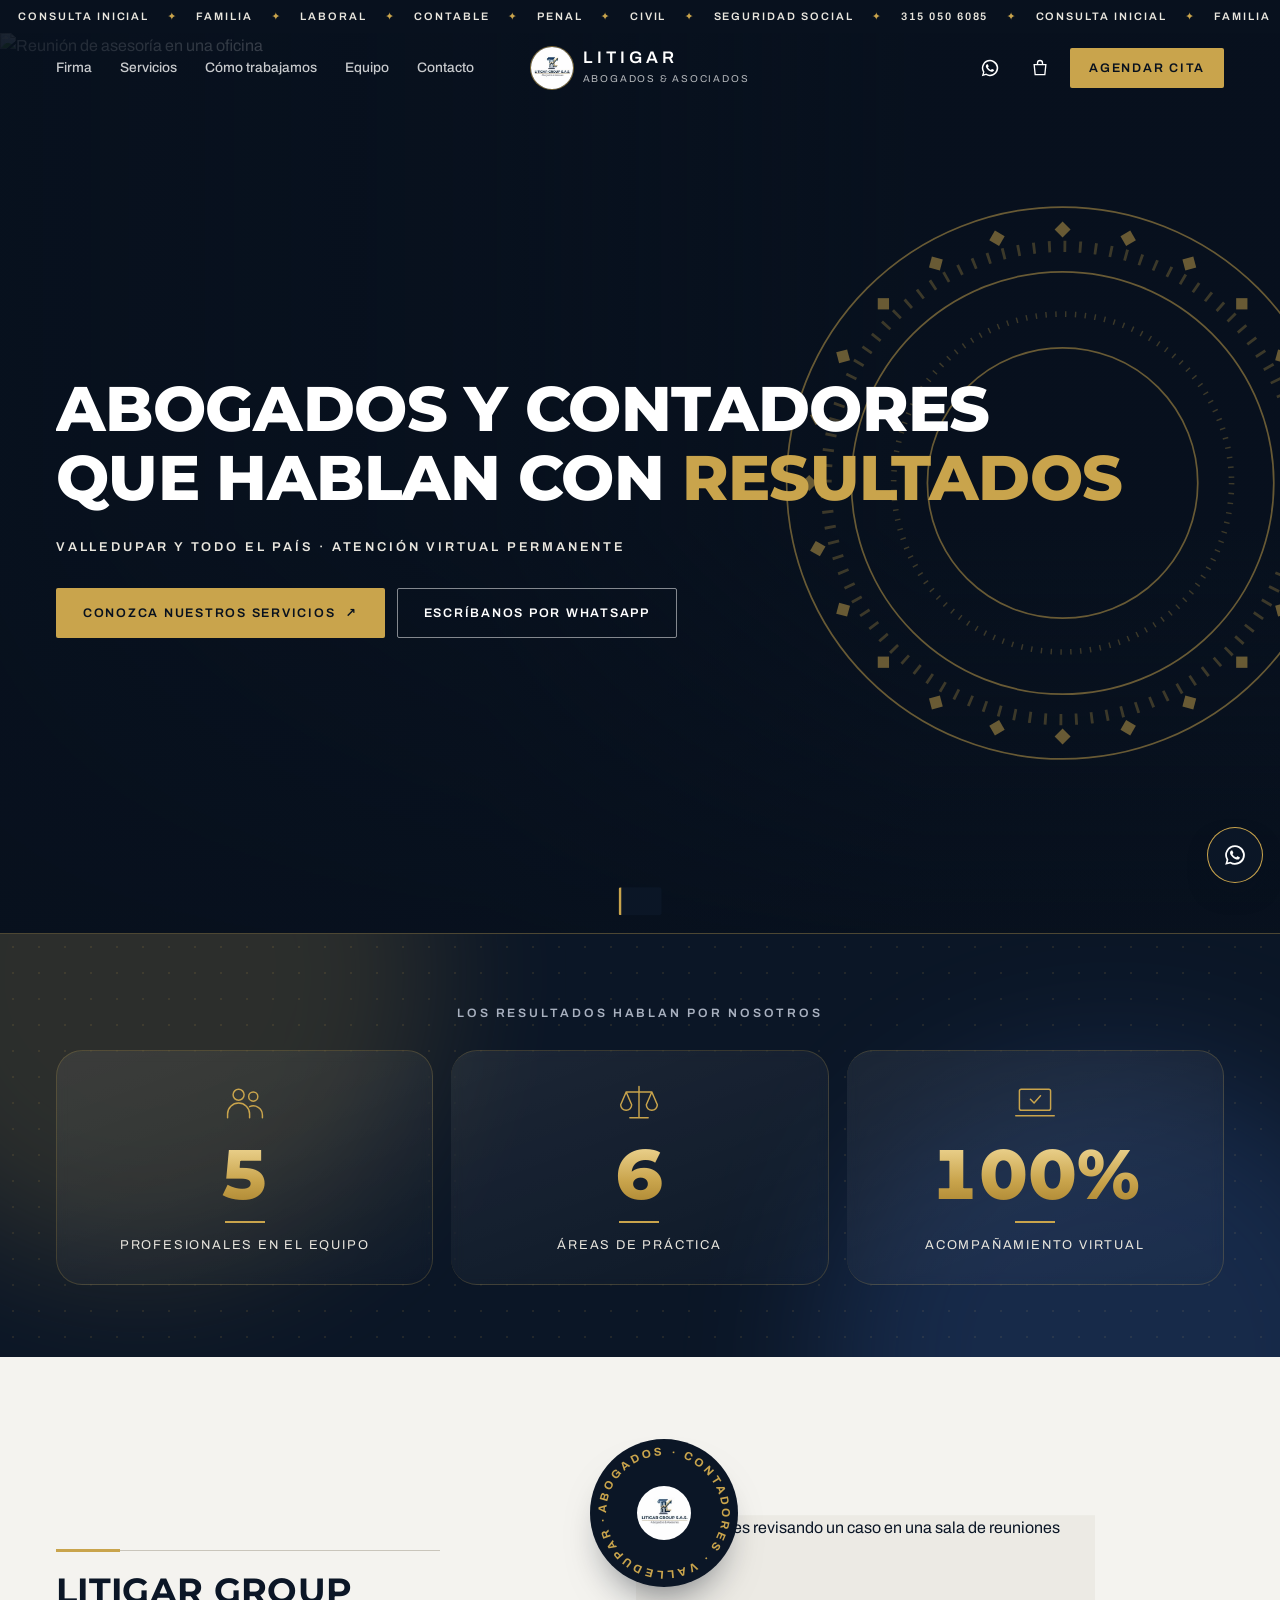
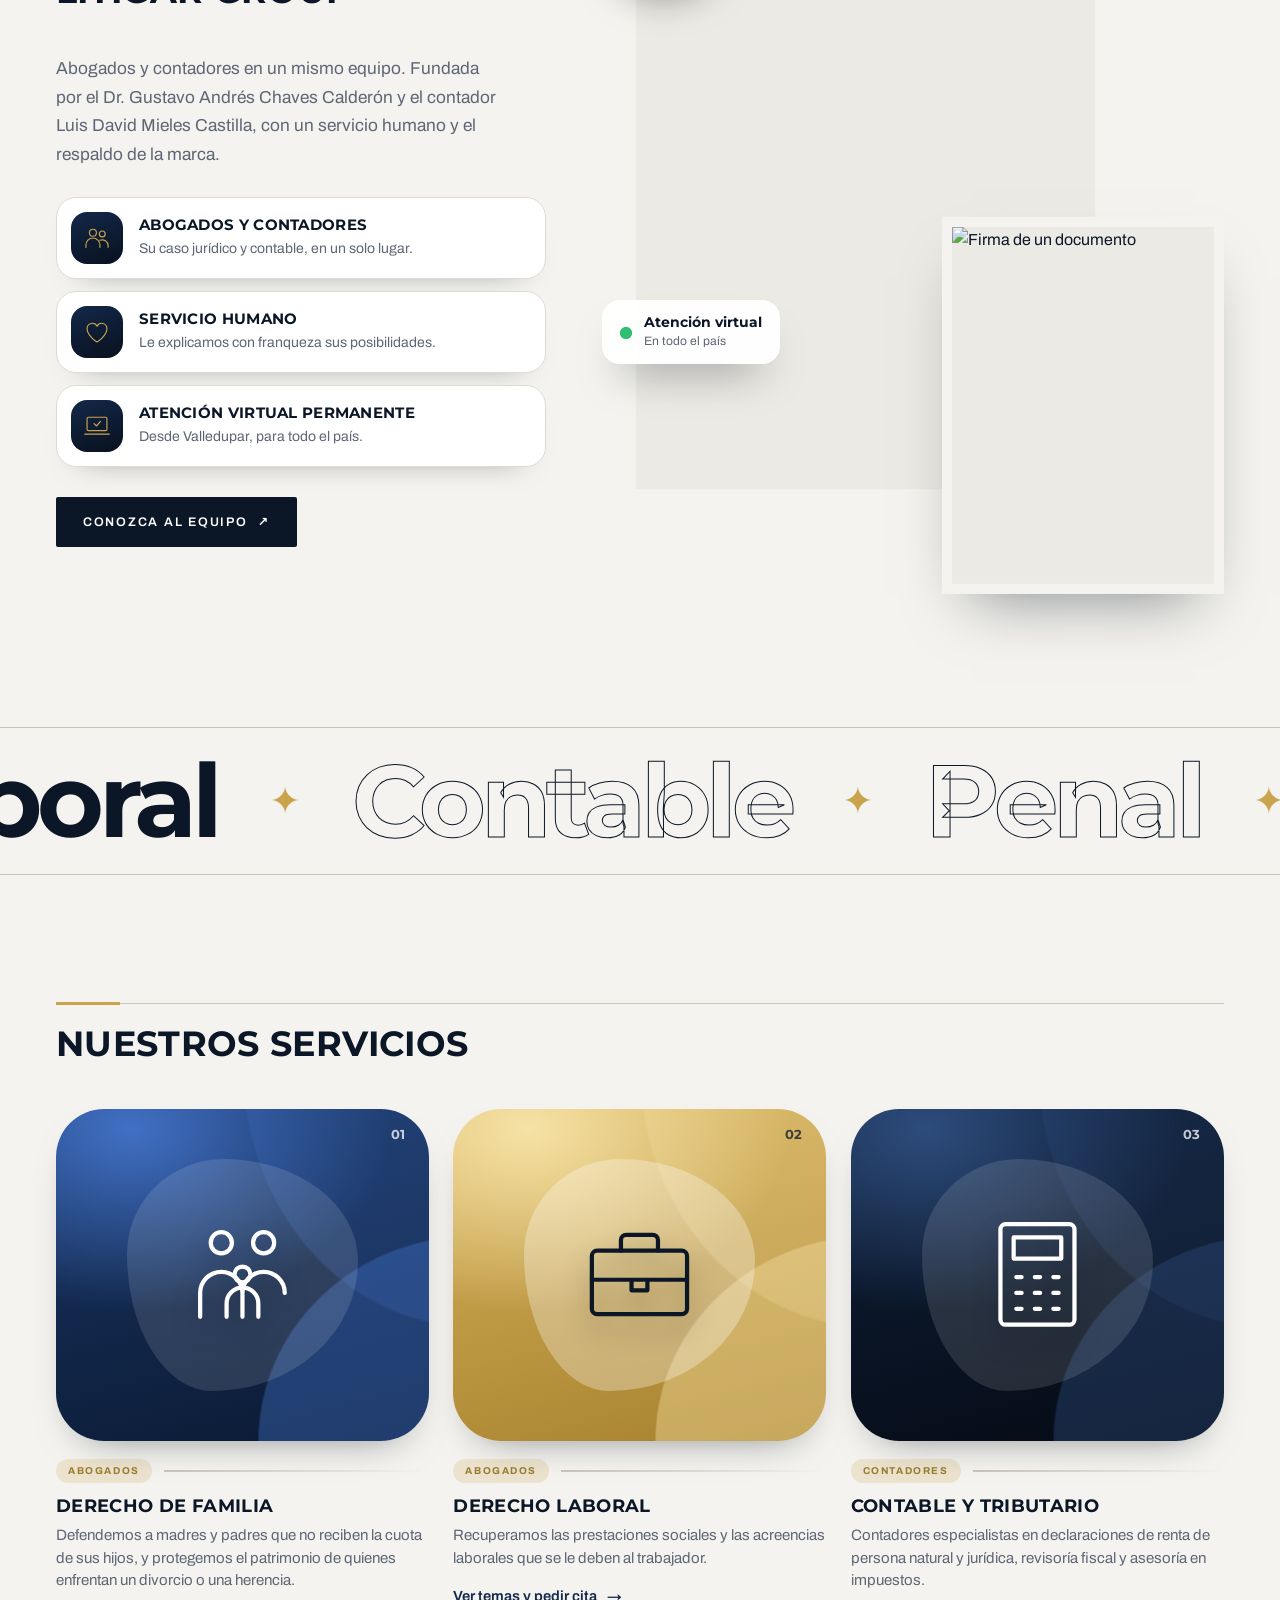
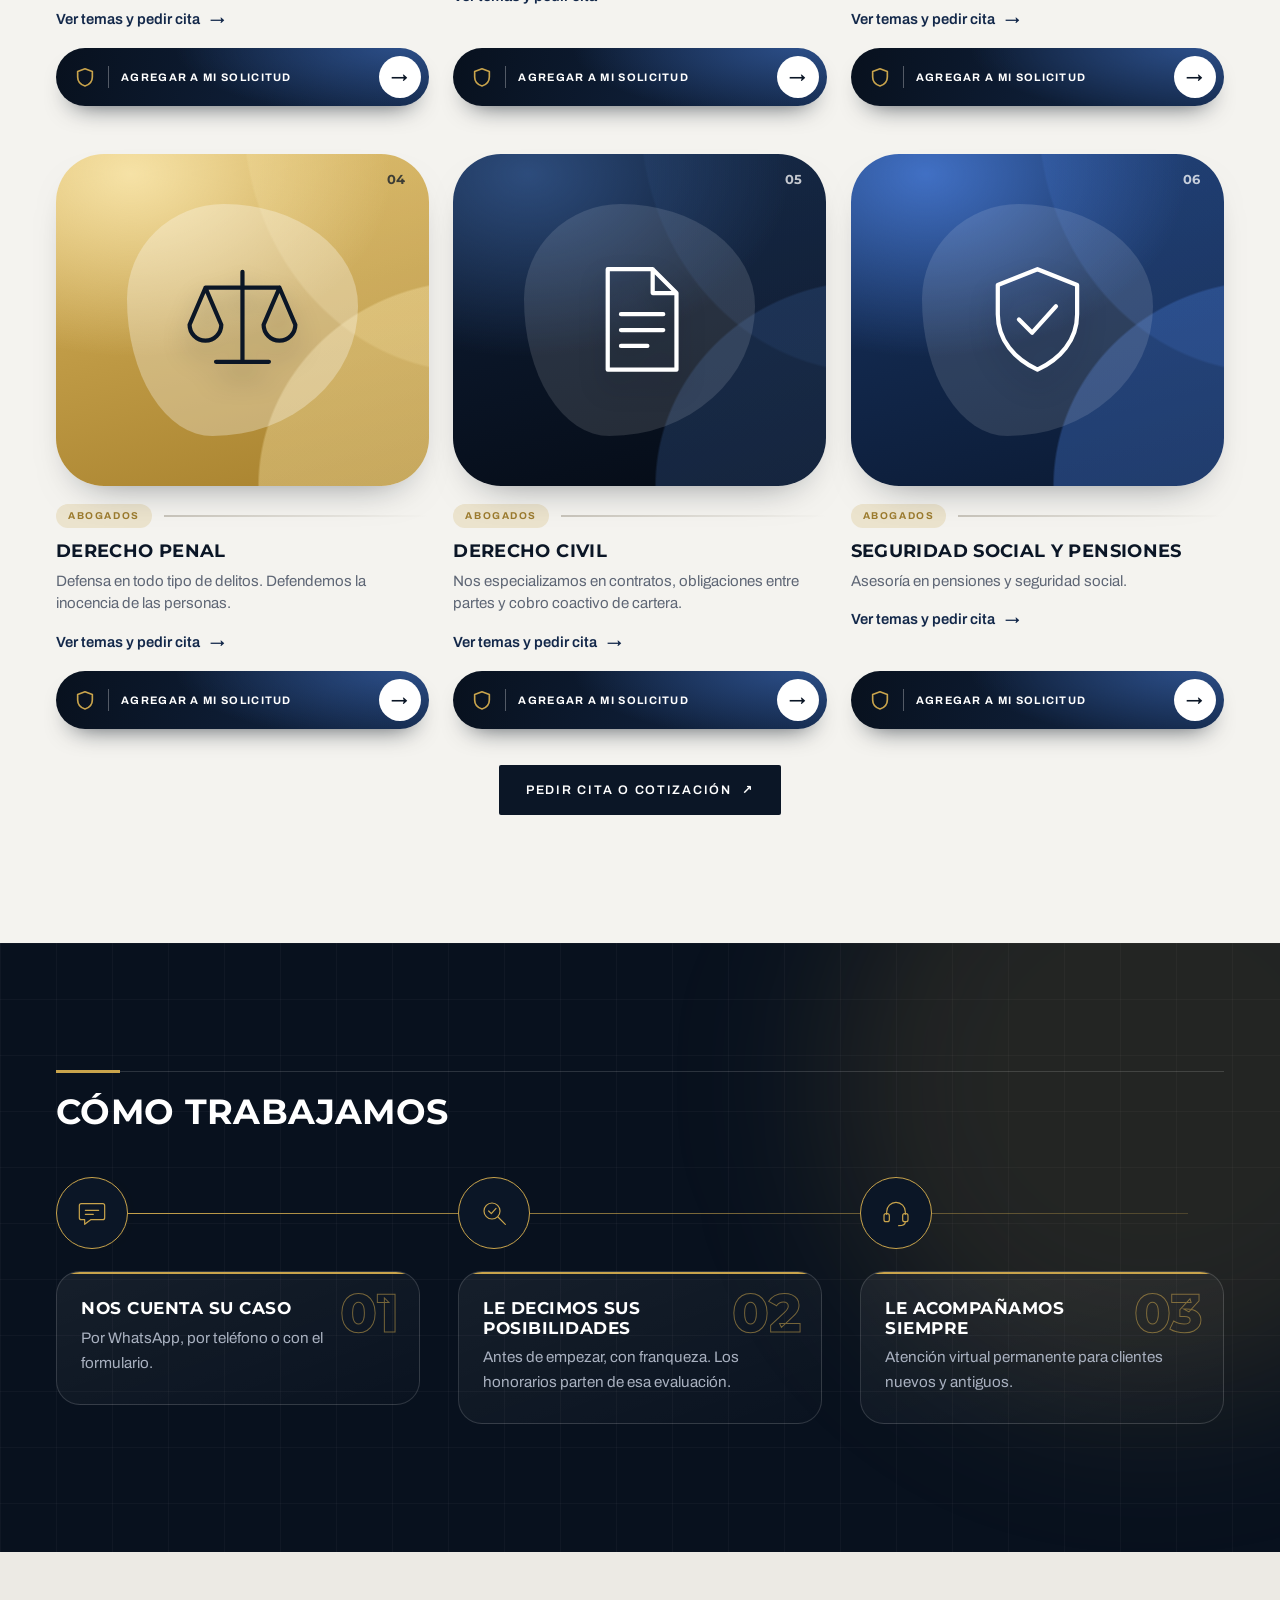
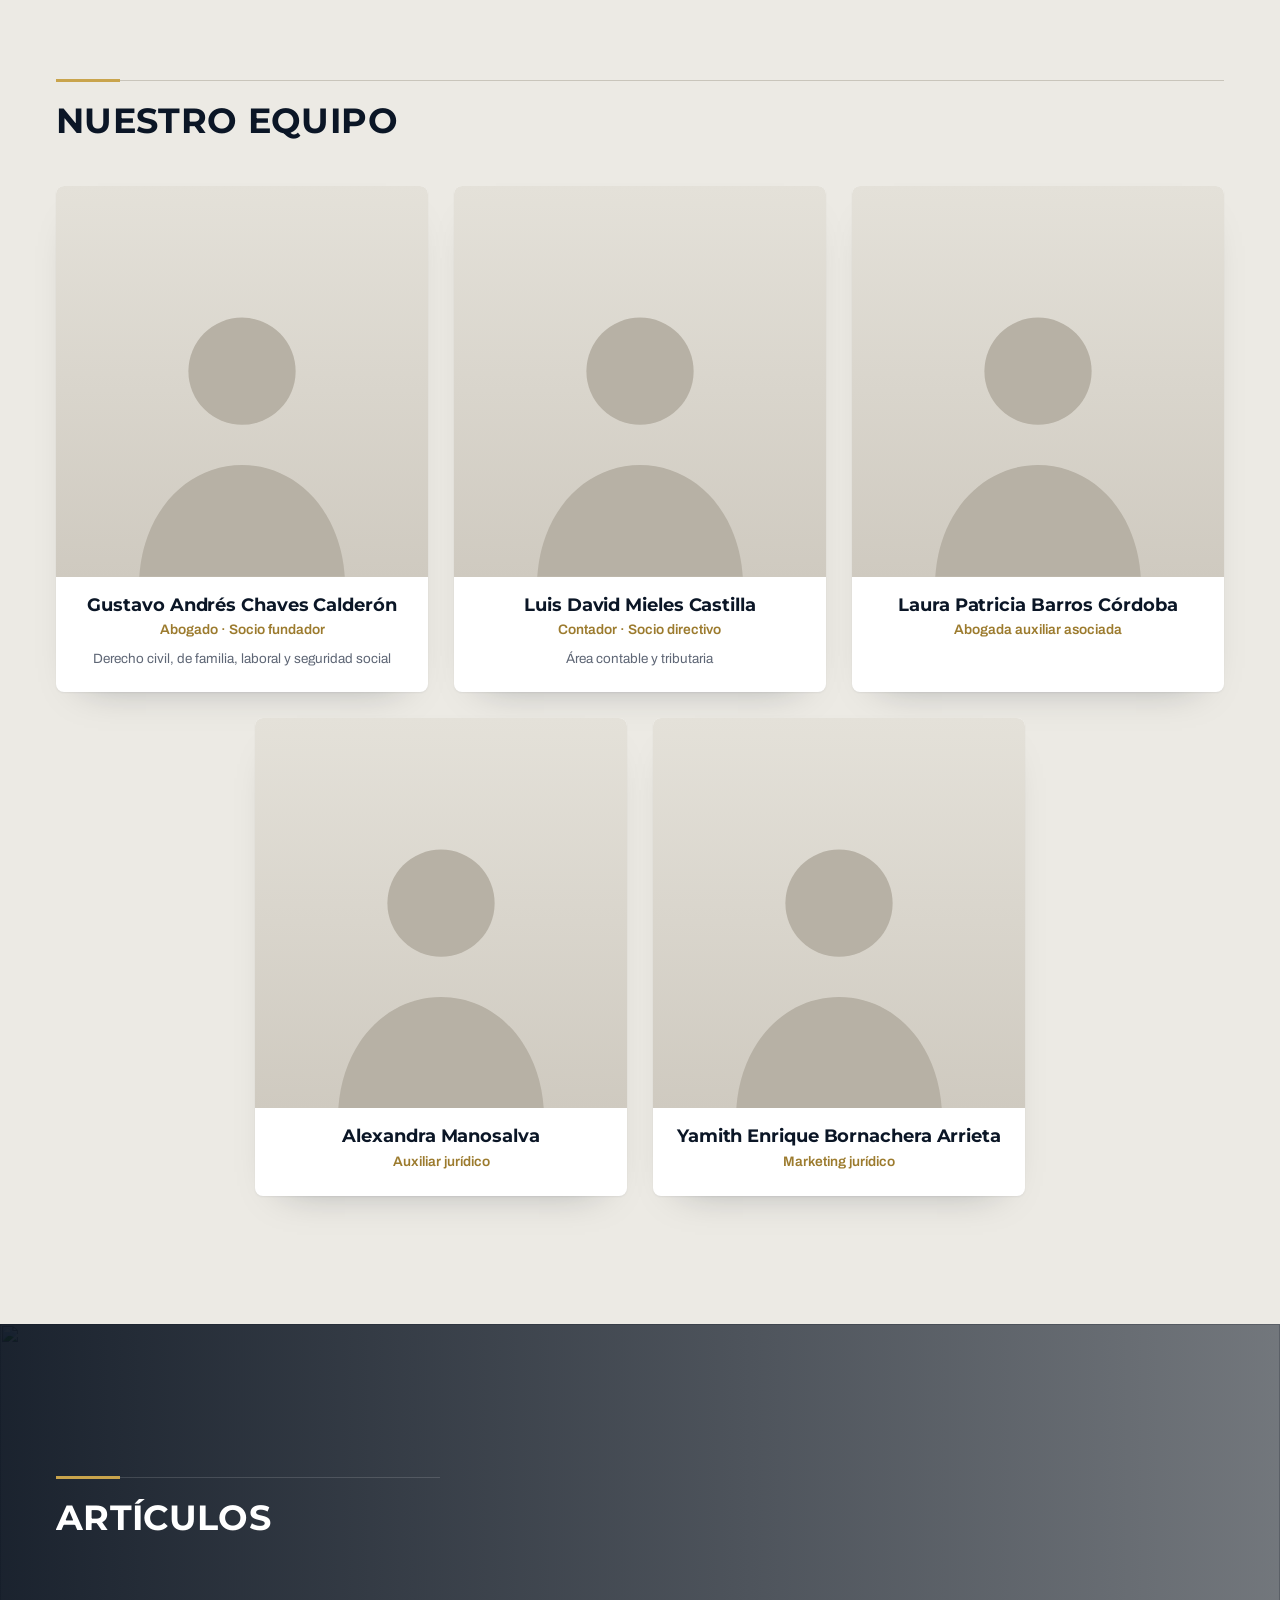
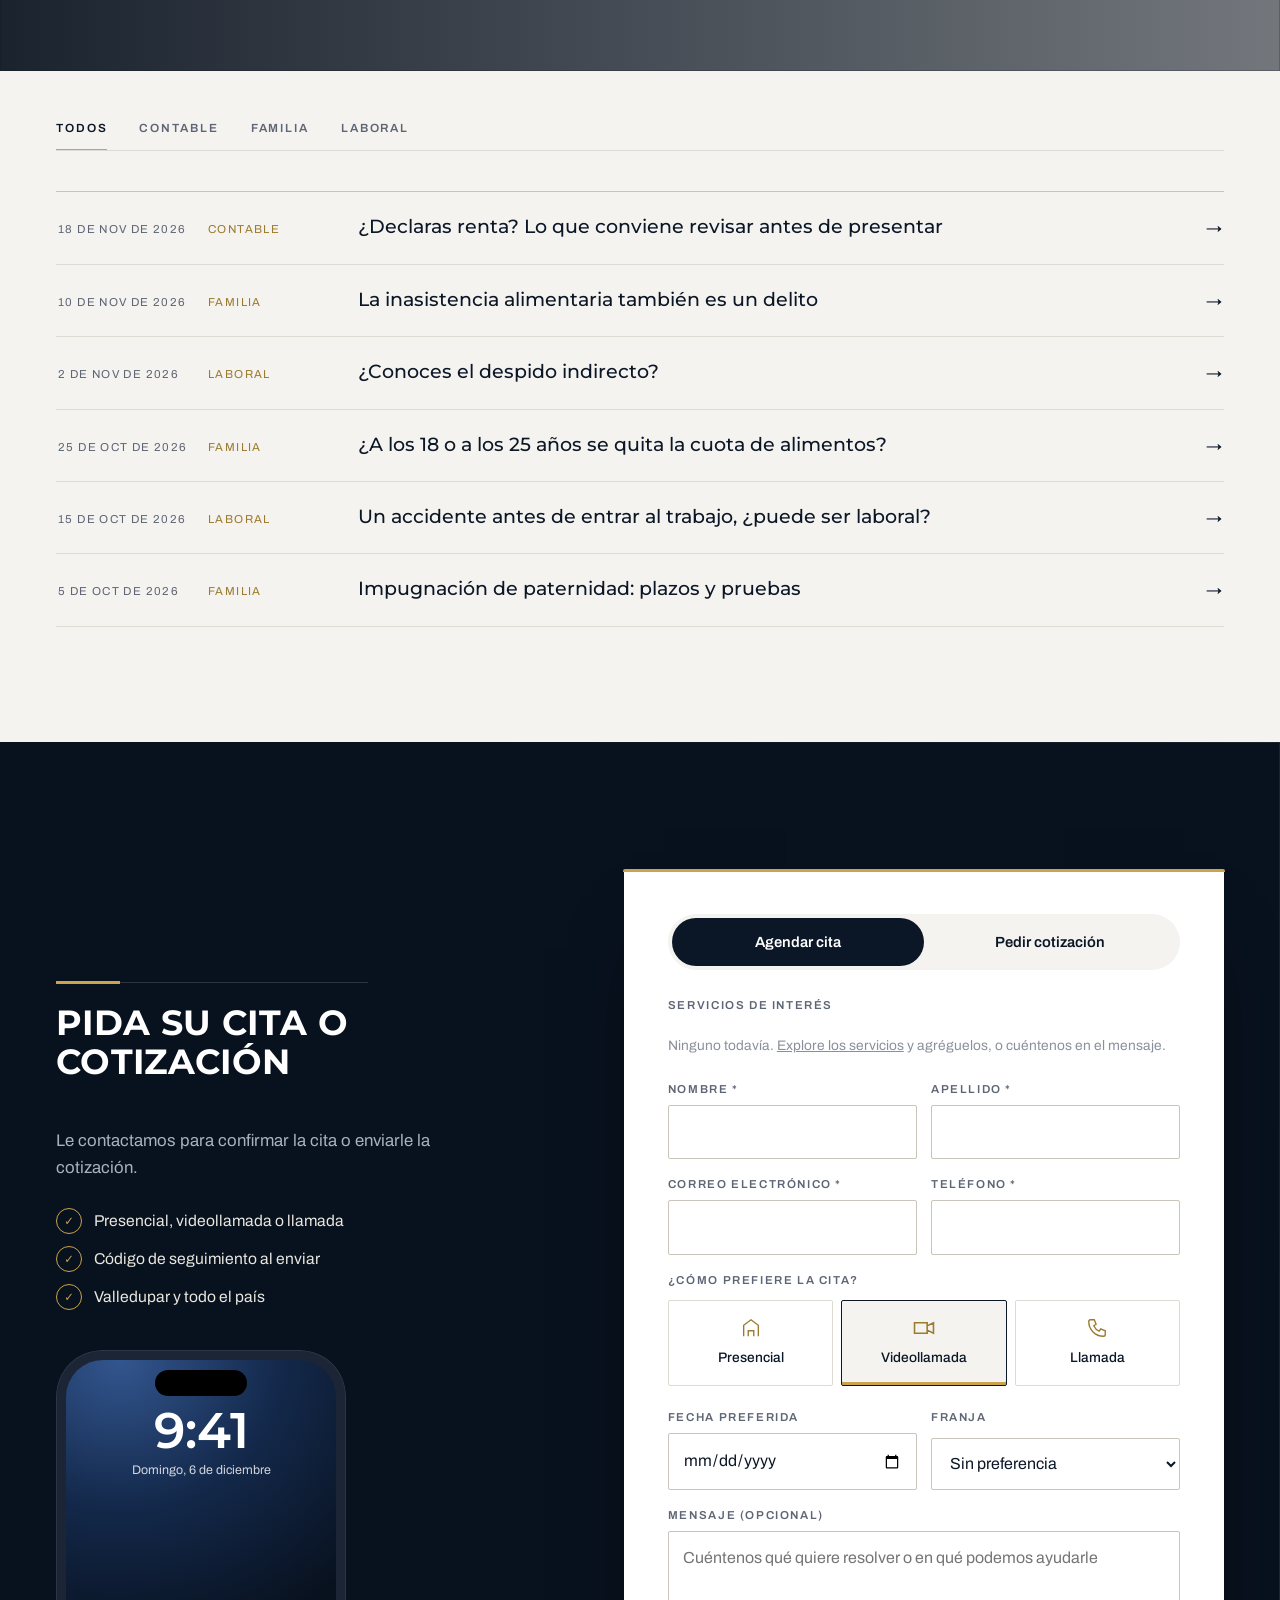
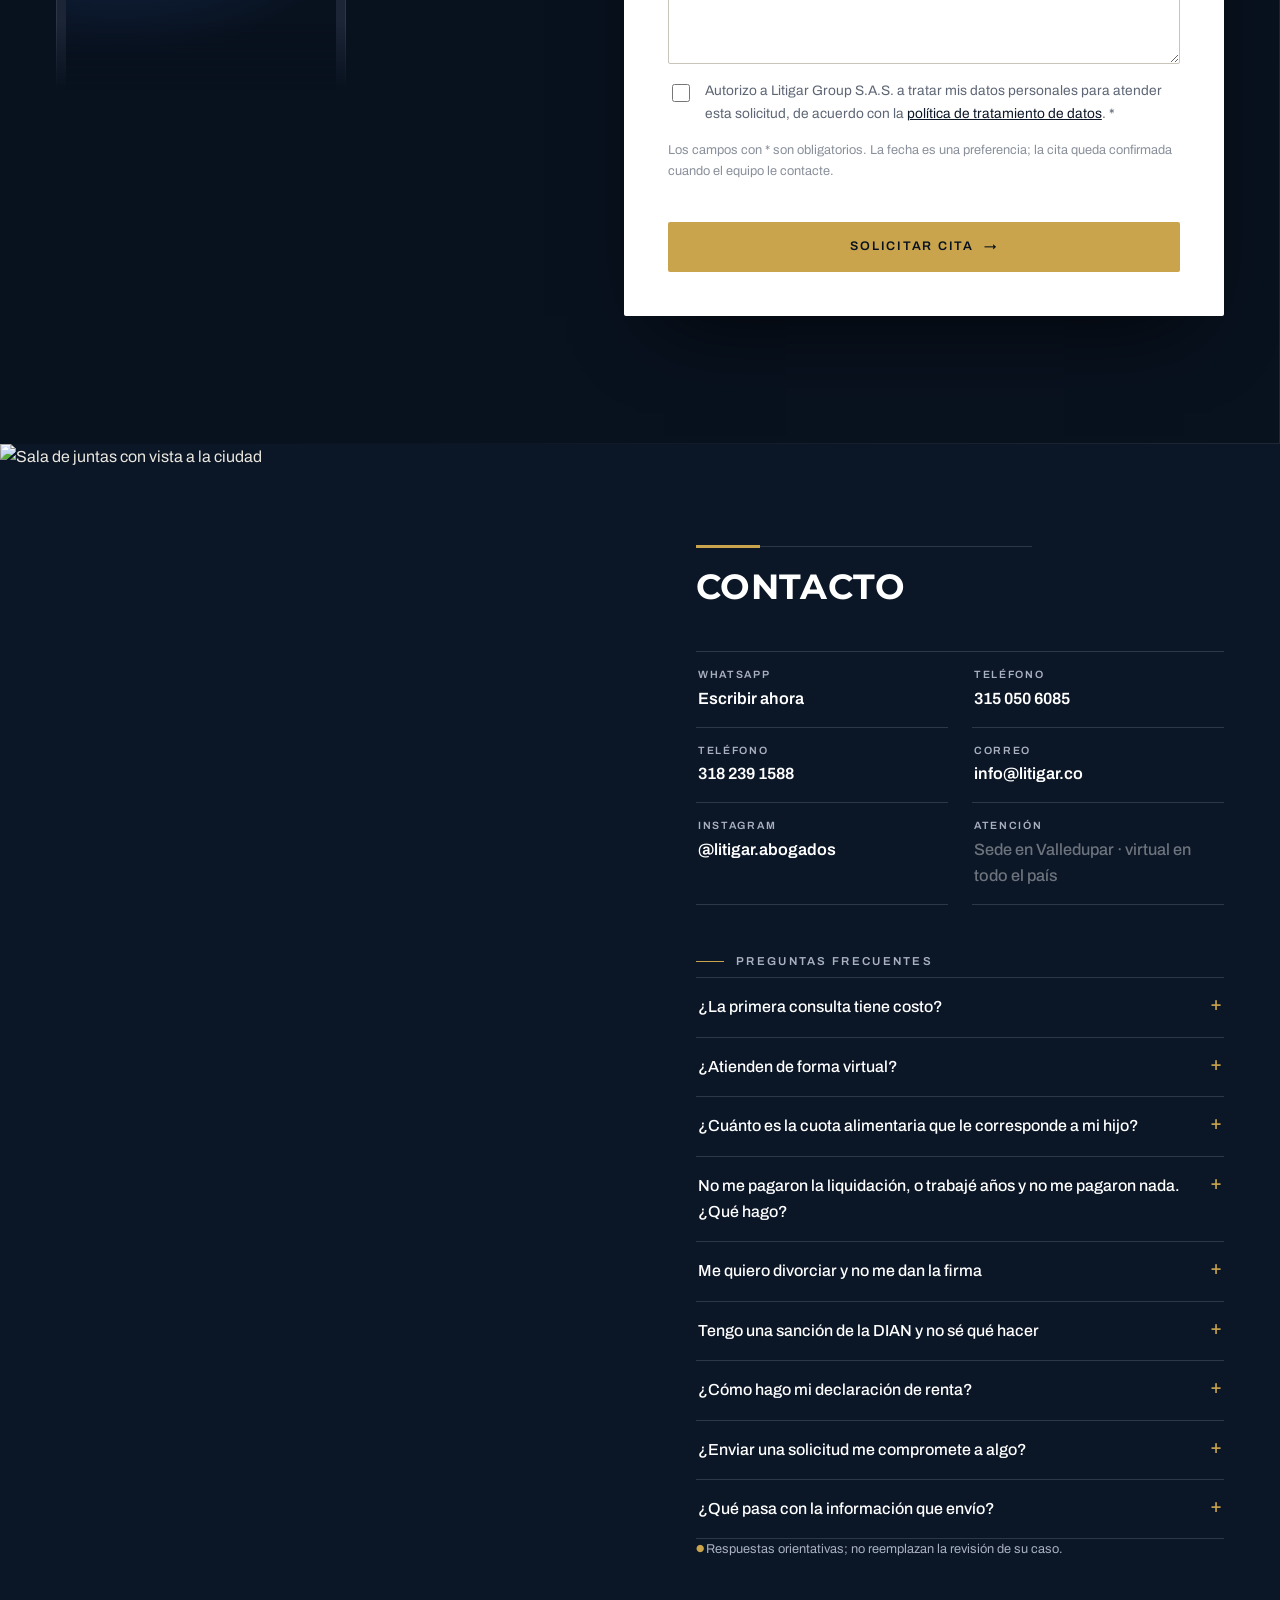
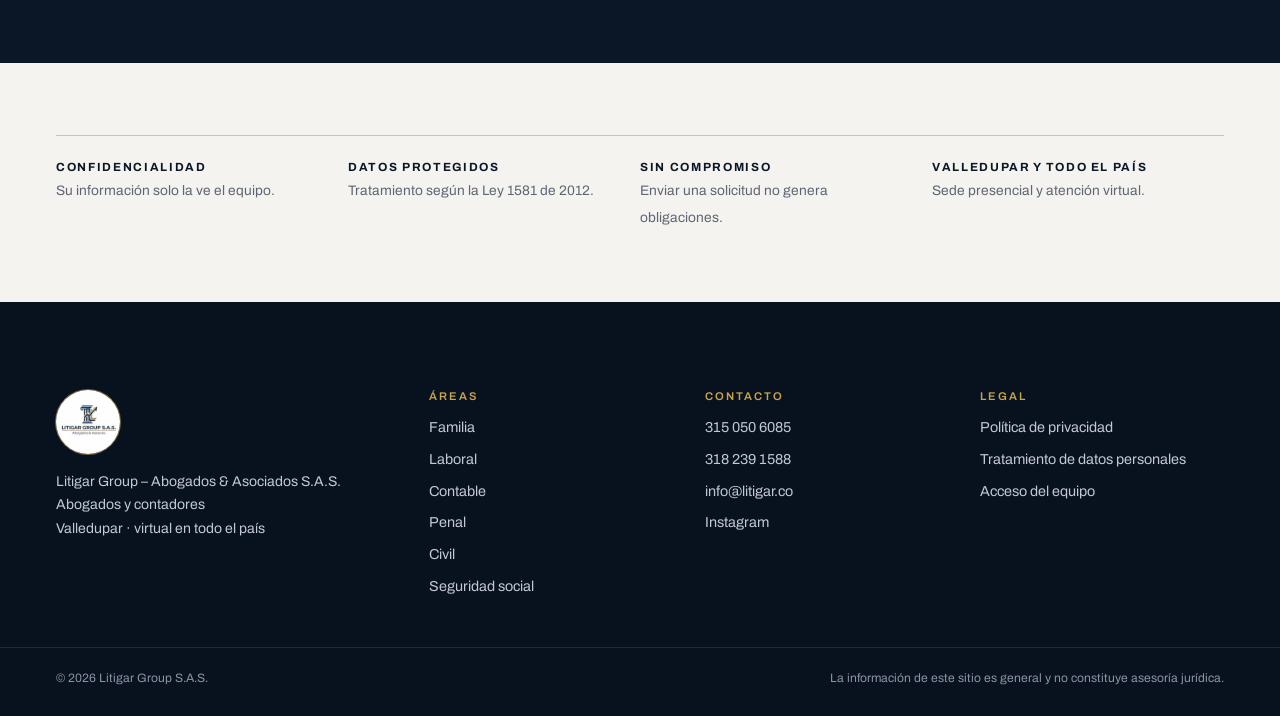
==== commit 340a5a08: "Menú del celular arreglado; cifras, firma y cómo trabajamos con animación; pregunta de cuota aliment" ====
--- a/preview/index.html
+++ b/preview/index.html
@@ -1,288 +1,300 @@
-<!doctype html>
-<html lang="es">
-<head>
-<meta charset="utf-8">
-<meta name="viewport" content="width=device-width, initial-scale=1">
-<title>Litigar Group | Abogados &amp; Asociados · Valledupar</title>
-<meta name="description" content="Firma de abogados y contadores especialistas en Derecho y Finanzas. Familia, Laboral, Civil, Seguridad Social y Tributario. Inicie su consulta en línea.">
-<meta name="theme-color" content="#0B1626">
-<link rel="icon" href="assets/img/litigar-logo.jpg">
-<link rel="preconnect" href="https://fonts.googleapis.com">
-<link rel="preconnect" href="https://fonts.gstatic.com" crossorigin>
-<link rel="preconnect" href="https://images.unsplash.com">
-<link href="https://fonts.googleapis.com/css2?family=Archivo:wdth,wght@62..125,400..700&family=Montserrat:wght@500..800&display=swap" rel="stylesheet">
-<link rel="preload" as="image" href="https://images.unsplash.com/photo-1714974528737-3e6c7e4d11af?auto=format&fit=crop&w=1600&q=72">
-<link rel="stylesheet" href="assets/css/sitio.css?v=14">
-</head>
-<body>
-<div class="progreso" id="progreso" aria-hidden="true"></div>
-<a class="saltar" href="#contenido">Saltar al contenido</a>
-
-<div class="marquesina" aria-label="Áreas y contacto">
-  <div class="marquesina-pista" id="marquesina"></div>
-</div>
-
-<header class="cabecera sobre-oscuro" id="cabecera">
-  <div class="cabecera-in">
-    <button class="menu-boton" id="menuBoton" aria-label="Abrir menú" aria-expanded="false" aria-controls="menu"><span></span><span></span></button>
-    <nav class="menu" id="menu" aria-label="Principal">
-      <a href="#firma">Firma</a>
-      <a href="#areas">Servicios</a>
-      <a href="#trabajamos">Cómo trabajamos</a>
-      <a href="#equipo">Equipo</a>
-      <a href="#contacto">Contacto</a>
-    </nav>
-    <a href="#inicio" class="marca" aria-label="Litigar Group, inicio">
-      <img src="assets/img/litigar-logo.jpg" alt="" width="40" height="40">
-      <span><strong>Litigar</strong><small>Abogados &amp; Asociados</small></span>
-    </a>
-    <div class="cabecera-acciones">
-      <a href="#" data-wa class="icono-btn" target="_blank" rel="noopener" aria-label="Escribir por WhatsApp">
-        <svg viewBox="0 0 24 24" width="20" height="20" aria-hidden="true"><path fill="currentColor" d="M12 2.2A9.8 9.8 0 0 0 3.6 17l-1.4 4.8 5-1.3A9.8 9.8 0 1 0 12 2.2Zm0 17.8a8 8 0 0 1-4.1-1.1l-.3-.2-3 .8.8-2.9-.2-.3A8 8 0 1 1 12 20Zm4.4-6c-.2-.1-1.4-.7-1.7-.8-.2-.1-.4-.1-.5.1l-.8.9c-.1.2-.3.2-.5.1a6.6 6.6 0 0 1-3.3-2.9c-.2-.4.2-.4.7-1.3.1-.2 0-.3 0-.4l-.8-1.8c-.2-.5-.4-.4-.5-.4h-.5a.9.9 0 0 0-.6.3 2.7 2.7 0 0 0-.9 2c0 1.2.9 2.3 1 2.5.1.2 1.7 2.6 4.1 3.6 1.5.7 2.1.7 2.9.6.5-.1 1.4-.6 1.6-1.1.2-.6.2-1 .1-1.1l-.3-.3Z"/></svg>
-      </a>
-      <button type="button" class="icono-btn carrito-btn" id="carritoBtn" aria-label="Ver mi solicitud"><svg viewBox="0 0 24 24" width="20" height="20" aria-hidden="true"><path d="M5 8h14l-1.2 12H6.2L5 8Zm4 0V6a3 3 0 0 1 6 0v2" fill="none" stroke="currentColor" stroke-width="1.6"/></svg><span class="cta-cuenta" id="ctaCuenta" hidden></span></button>
-      <a href="#cita" class="btn btn-oro btn-sm cabecera-cta">Agendar cita</a>
-    </div>
-  </div>
-</header>
-
-<main id="contenido">
-
-<!-- INICIO: una frase, un botón y un anillo geométrico que gira -->
-<section class="hero" id="inicio">
-  <figure class="hero-foto">
-    <img src="https://images.unsplash.com/photo-1714974528737-3e6c7e4d11af?auto=format&fit=crop&w=1600&q=72"
-      srcset="https://images.unsplash.com/photo-1714974528737-3e6c7e4d11af?auto=format&fit=crop&w=900&q=70 900w, https://images.unsplash.com/photo-1714974528737-3e6c7e4d11af?auto=format&fit=crop&w=1600&q=72 1600w, https://images.unsplash.com/photo-1714974528737-3e6c7e4d11af?auto=format&fit=crop&w=2400&q=72 2400w"
-      sizes="100vw" alt="Reunión de asesoría en una oficina" fetchpriority="high">
-  </figure>
-  <div class="contenedor hero-in">
-    <h1 class="hero-titulo" aria-label="Abogados y contadores que hablan con resultados">
-      <span class="linea"><span>Abogados y contadores</span></span>
-      <span class="linea"><span>que hablan con <em>resultados</em></span></span>
-    </h1>
-    <p class="hero-lead entra">Valledupar y todo el país · Atención virtual permanente</p>
-    <div class="hero-acciones entra">
-      <a href="#areas" class="btn btn-oro">Conozca nuestros servicios <span class="f" aria-hidden="true">↗</span></a>
-      <a href="#" data-wa target="_blank" rel="noopener" class="btn btn-claro">Escríbanos por WhatsApp</a>
-    </div>
-  </div>
-  <svg class="ornamento" viewBox="0 0 400 400" aria-hidden="true">
-    <circle cx="200" cy="200" r="196"/><circle cx="200" cy="200" r="168" class="trazos"/><circle cx="200" cy="200" r="150"/>
-    <circle cx="200" cy="200" r="120" class="trazos fino"/><circle cx="200" cy="200" r="96"/>
-    <g class="rombos"><rect x="196" y="16" width="8" height="8" transform="rotate(0 200 200) rotate(45 200 20)"/><rect x="196" y="16" width="8" height="8" transform="rotate(15 200 200) rotate(45 200 20)"/><rect x="196" y="16" width="8" height="8" transform="rotate(30 200 200) rotate(45 200 20)"/><rect x="196" y="16" width="8" height="8" transform="rotate(45 200 200) rotate(45 200 20)"/><rect x="196" y="16" width="8" height="8" transform="rotate(60 200 200) rotate(45 200 20)"/><rect x="196" y="16" width="8" height="8" transform="rotate(75 200 200) rotate(45 200 20)"/><rect x="196" y="16" width="8" height="8" transform="rotate(90 200 200) rotate(45 200 20)"/><rect x="196" y="16" width="8" height="8" transform="rotate(105 200 200) rotate(45 200 20)"/><rect x="196" y="16" width="8" height="8" transform="rotate(120 200 200) rotate(45 200 20)"/><rect x="196" y="16" width="8" height="8" transform="rotate(135 200 200) rotate(45 200 20)"/><rect x="196" y="16" width="8" height="8" transform="rotate(150 200 200) rotate(45 200 20)"/><rect x="196" y="16" width="8" height="8" transform="rotate(165 200 200) rotate(45 200 20)"/><rect x="196" y="16" width="8" height="8" transform="rotate(180 200 200) rotate(45 200 20)"/><rect x="196" y="16" width="8" height="8" transform="rotate(195 200 200) rotate(45 200 20)"/><rect x="196" y="16" width="8" height="8" transform="rotate(210 200 200) rotate(45 200 20)"/><rect x="196" y="16" width="8" height="8" transform="rotate(225 200 200) rotate(45 200 20)"/><rect x="196" y="16" width="8" height="8" transform="rotate(240 200 200) rotate(45 200 20)"/><rect x="196" y="16" width="8" height="8" transform="rotate(255 200 200) rotate(45 200 20)"/><rect x="196" y="16" width="8" height="8" transform="rotate(270 200 200) rotate(45 200 20)"/><rect x="196" y="16" width="8" height="8" transform="rotate(285 200 200) rotate(45 200 20)"/><rect x="196" y="16" width="8" height="8" transform="rotate(300 200 200) rotate(45 200 20)"/><rect x="196" y="16" width="8" height="8" transform="rotate(315 200 200) rotate(45 200 20)"/><rect x="196" y="16" width="8" height="8" transform="rotate(330 200 200) rotate(45 200 20)"/><rect x="196" y="16" width="8" height="8" transform="rotate(345 200 200) rotate(45 200 20)"/></g>
-  </svg>
-</section>
-
-<!-- CIFRAS -->
-<section class="cifras" aria-label="Litigar en cifras">
-  <div class="contenedor cifras-in">
-    <p class="cifras-titulo revelar">Los resultados hablan por nosotros</p>
-    <dl class="cifras-lista">
-      <div class="revelar"><dt>5</dt><dd>profesionales en el equipo</dd></div>
-      <div class="revelar"><dt>6</dt><dd>áreas de práctica</dd></div>
-      <div class="revelar"><dt>100%</dt><dd>acompañamiento virtual</dd></div>
-    </dl>
-  </div>
-</section>
-
-<!-- FIRMA -->
-<section class="seccion firma" id="firma">
-  <div class="contenedor firma-grid">
-    <div class="firma-texto">
-      <h2 class="titulo-linea revelar">Litigar Group</h2>
-      <p class="revelar">Abogados y contadores en un mismo equipo. Fundada por el Dr. Gustavo Andrés Chaves Calderón y el contador Luis David Mieles Castilla, con un servicio humano y el respaldo de la marca.</p>
-      <a href="#equipo" class="btn btn-tinta revelar">Conozca al equipo <span class="f" aria-hidden="true">↗</span></a>
-    </div>
-    <div class="firma-visual">
-      <figure class="foto fv-a cortina" data-vel="-0.06">
-        <img src="https://images.unsplash.com/photo-1758518731462-d091b0b4ed0d?auto=format&fit=crop&w=1100&q=72" loading="lazy" alt="Profesionales revisando un caso en una sala de reuniones">
-      </figure>
-      <figure class="foto fv-b cortina" data-vel="0.08">
-        <img src="https://images.unsplash.com/photo-1763729805496-b5dbf7f00c79?auto=format&fit=crop&w=700&q=72" loading="lazy" alt="Firma de un documento">
-      </figure>
-    </div>
-  </div>
-  <div class="palabras" aria-hidden="true"><div class="palabras-pista" id="palabras"></div></div>
-</section>
-
-<!-- SERVICIOS: cajas con ícono; cada una abre su formulario -->
-<section class="seccion servicios" id="areas">
-  <div class="contenedor">
-    <h2 class="titulo-linea revelar">Nuestros servicios</h2>
-    <div class="servicios-grid" id="galeria"></div>
-    <p class="centrado"><a href="#cita" class="btn btn-tinta">Pedir cita o cotización <span class="f" aria-hidden="true">↗</span></a></p>
-  </div>
-</section>
-
-<!-- CÓMO TRABAJAMOS -->
-<section class="seccion proceso" id="trabajamos">
-  <div class="contenedor">
-    <h2 class="titulo-linea claro revelar">Cómo trabajamos</h2>
-    <ol class="pasos-fila" id="pasos"></ol>
-  </div>
-</section>
-
-<!-- EQUIPO: espacios para las fotos oficiales (nunca stock) -->
-<section class="seccion equipo-seccion" id="equipo">
-  <div class="contenedor">
-    <h2 class="titulo-linea revelar">Nuestro equipo</h2>
-    <ul class="equipo" id="equipoLista"></ul>
-  </div>
-</section>
-
-<!-- ARTÍCULOS: cabecera fotográfica con texto superpuesto -->
-<section class="articulos-seccion" id="conocimiento">
-  <div class="articulos-cabeza">
-    <img src="https://images.unsplash.com/photo-1479142506502-19b3a3b7ff33?auto=format&fit=crop&w=2000&q=70" loading="lazy" alt="">
-    <div class="contenedor">
-      <h2 class="titulo-linea claro revelar">Artículos</h2>
-    </div>
-  </div>
-  <div class="contenedor articulos-cuerpo">
-    <div class="pestanas" id="filtros" role="group" aria-label="Filtrar por categoría"></div>
-    <ul class="articulos" id="articulos"></ul>
-  </div>
-</section>
-
-<!-- SOLICITUD: cita o cotización, con los servicios del carrito (guarda con solicitar_cita) -->
-<section class="cita" id="cita">
-  <img class="cita-fondo" src="https://images.unsplash.com/photo-1497366811353-6870744d04b2?auto=format&fit=crop&w=2000&q=65" loading="lazy" alt="">
-  <div class="contenedor cita-grid">
-    <div class="cita-intro">
-      <h2 class="titulo-linea claro revelar">Pida su cita o cotización</h2>
-      <p class="cita-lead revelar">Le contactamos para confirmar la cita o enviarle la cotización.</p>
-      <ul class="cita-puntos">
-        <li class="revelar">Presencial, videollamada o llamada</li>
-        <li class="revelar">Código de seguimiento al enviar</li>
-        <li class="revelar">Valledupar y todo el país</li>
-      </ul>
-      <figure class="movil-caja revelar" aria-hidden="true">
-        <div class="movil"><div class="movil-pantalla"><span class="movil-isla"></span><b class="movil-hora">9:41</b><span class="movil-fecha" id="movilFecha">lunes, 24 de noviembre</span>
-          <div class="noti noti-1"><img src="assets/img/litigar-logo.jpg" alt=""><div><small>Litigar Group · ahora</small><b>Recibimos su solicitud</b><span>Una persona del equipo le contactará.</span></div></div>
-          <div class="noti noti-2"><img src="assets/img/litigar-logo.jpg" alt=""><div><small>Litigar Group · ahora</small><b>Su cita quedó confirmada</b><span>Videollamada · jueves, 10:00 a. m.</span></div></div>
-        </div></div>
-      </figure>
-    </div>
-    <form class="cita-form revelar" id="citaForm" novalidate>
-      <div class="cita-cuerpo" id="citaCuerpo">
-        <div class="tipo" role="radiogroup" aria-label="Tipo de solicitud">
-          <label><input type="radio" name="tipo" value="cita" checked><span>Agendar cita</span></label>
-          <label><input type="radio" name="tipo" value="cotizacion"><span>Pedir cotización</span></label>
-          <i class="tipo-marca" aria-hidden="true"></i>
-        </div>
-        <div class="cita-bloque">
-          <p class="cita-etq">Servicios de interés <span class="cuenta-mini" id="citaCuenta"></span></p>
-          <ul class="chips" id="citaServicios"></ul>
-          <p class="cita-vacio" id="citaVacio">Ninguno todavía. <a href="#areas">Explore los servicios</a> y agréguelos, o cuéntenos en el mensaje.</p>
-        </div>
-        <div class="campos-dos">
-          <div class="campo"><label for="c-nombre">Nombre *</label><input id="c-nombre" maxlength="80" autocomplete="given-name" required></div>
-          <div class="campo"><label for="c-apellido">Apellido *</label><input id="c-apellido" maxlength="80" autocomplete="family-name" required></div>
-        </div>
-        <div class="campos-dos">
-          <div class="campo"><label for="c-correo">Correo electrónico *</label><input id="c-correo" type="email" maxlength="120" autocomplete="email" required></div>
-          <div class="campo"><label for="c-tel">Teléfono *</label><input id="c-tel" type="tel" maxlength="20" autocomplete="tel" required></div>
-        </div>
-        <div class="solo-cita" id="soloCita">
-          <fieldset class="cita-bloque modalidad">
-            <legend class="cita-etq">¿Cómo prefiere la cita?</legend>
-            <div class="modos">
-              <label class="modo"><input type="radio" name="modalidad" value="presencial"><span><svg viewBox="0 0 24 24" width="22" height="22" aria-hidden="true"><path d="M4 21V9l8-6 8 6v12M9 21v-6h6v6" fill="none" stroke="currentColor" stroke-width="1.5"/></svg>Presencial</span></label>
-              <label class="modo"><input type="radio" name="modalidad" value="videollamada" checked><span><svg viewBox="0 0 24 24" width="22" height="22" aria-hidden="true"><path d="M3 7h12v10H3zM15 10l6-3v10l-6-3" fill="none" stroke="currentColor" stroke-width="1.5"/></svg>Videollamada</span></label>
-              <label class="modo"><input type="radio" name="modalidad" value="llamada"><span><svg viewBox="0 0 24 24" width="22" height="22" aria-hidden="true"><path d="M5 3h4l2 5-2.5 1.5a11 11 0 0 0 6 6L16 13l5 2v4a2 2 0 0 1-2 2A16 16 0 0 1 3 5a2 2 0 0 1 2-2Z" fill="none" stroke="currentColor" stroke-width="1.5"/></svg>Llamada</span></label>
-            </div>
-          </fieldset>
-          <div class="campos-dos">
-            <div class="campo"><label for="c-fecha">Fecha preferida</label><input id="c-fecha" type="date"></div>
-            <div class="campo"><label for="c-franja">Franja</label><select id="c-franja"><option value="">Sin preferencia</option><option value="manana">Mañana</option><option value="tarde">Tarde</option></select></div>
-          </div>
-        </div>
-        <div class="campo"><label for="c-mensaje">Mensaje (opcional)</label><textarea id="c-mensaje" maxlength="2000" rows="4" placeholder="Cuéntenos qué quiere resolver o en qué podemos ayudarle"></textarea></div>
-        <label class="consentimiento"><input type="checkbox" id="c-consent"><span>Autorizo a Litigar Group S.A.S. a tratar mis datos personales para atender esta solicitud, de acuerdo con la <button type="button" data-modal="datos">política de tratamiento de datos</button>. *</span></label>
-        <div class="trampa" aria-hidden="true"><label>No llenar este campo<input id="c-web" tabindex="-1" autocomplete="off"></label></div>
-        <p class="obligatorios" id="citaNota">Los campos con * son obligatorios. La fecha es una preferencia; la cita queda confirmada cuando el equipo le contacte.</p>
-        <p class="error" id="citaError" role="alert"></p>
-        <button class="btn btn-oro btn-enviar" type="submit"><span id="citaBoton">Enviar solicitud</span> <span class="f" aria-hidden="true">→</span></button>
-      </div>
-    </form>
-  </div>
-</section>
-
-<!-- CONTACTO: foto de oficina a media página -->
-<section class="contacto" id="contacto">
-  <figure class="contacto-foto">
-    <img src="https://images.unsplash.com/photo-1517502884422-41eaead166d4?auto=format&fit=crop&w=1400&q=72" loading="lazy" alt="Sala de juntas con vista a la ciudad">
-  </figure>
-  <div class="contacto-texto">
-    <h2 class="titulo-linea claro">Contacto</h2>
-    <ul class="canales" id="canales"></ul>
-    <p class="eyebrow claro faqs-titulo">Preguntas frecuentes</p>
-    <div class="acordeon" id="faqs"></div>
-    <p class="nota-prov claro">Respuestas orientativas; no reemplazan la revisión de su caso.</p>
-  </div>
-</section>
-
-<ul class="garantias-franja contenedor" aria-label="Compromisos">
-  <li><strong>Confidencialidad</strong><span>Su información solo la ve el equipo.</span></li>
-  <li><strong>Datos protegidos</strong><span>Tratamiento según la Ley 1581 de 2012.</span></li>
-  <li><strong>Sin compromiso</strong><span>Enviar una solicitud no genera obligaciones.</span></li>
-  <li><strong>Valledupar y todo el país</strong><span>Sede presencial y atención virtual.</span></li>
-</ul>
-
-</main>
-
-<footer class="pie">
-  <div class="contenedor pie-grid">
-    <div class="pie-marca">
-      <img src="assets/img/litigar-logo.jpg" alt="Logo de Litigar Group – Abogados &amp; Asociados S.A.S." width="64" height="64">
-      <p>Litigar Group – Abogados &amp; Asociados S.A.S.<br>Abogados y contadores<br>Valledupar · virtual en todo el país</p>
-    </div>
-    <div>
-      <p class="pie-titulo">Áreas</p>
-      <ul id="pieAreas"></ul>
-    </div>
-    <div>
-      <p class="pie-titulo">Contacto</p>
-      <ul id="pieContacto"></ul>
-    </div>
-    <div>
-      <p class="pie-titulo">Legal</p>
-      <ul>
-        <li><button class="enlace" data-modal="privacidad">Política de privacidad</button></li>
-        <li><button class="enlace" data-modal="datos">Tratamiento de datos personales</button></li>
-        <li><a href="admin/">Acceso del equipo</a></li>
-      </ul>
-    </div>
-  </div>
-  <div class="contenedor pie-base">
-    <span>© <span id="anio"></span> Litigar Group S.A.S.</span>
-    <span>La información de este sitio es general y no constituye asesoría jurídica.</span>
-  </div>
-</footer>
-
-
-<a href="#" data-wa class="wa-flotante" target="_blank" rel="noopener" aria-label="Escribir por WhatsApp">
-  <svg viewBox="0 0 24 24" width="24" height="24" aria-hidden="true"><path fill="currentColor" d="M12 2.2A9.8 9.8 0 0 0 3.6 17l-1.4 4.8 5-1.3A9.8 9.8 0 1 0 12 2.2Zm0 17.8a8 8 0 0 1-4.1-1.1l-.3-.2-3 .8.8-2.9-.2-.3A8 8 0 1 1 12 20Zm4.4-6c-.2-.1-1.4-.7-1.7-.8-.2-.1-.4-.1-.5.1l-.8.9c-.1.2-.3.2-.5.1a6.6 6.6 0 0 1-3.3-2.9c-.2-.4.2-.4.7-1.3.1-.2 0-.3 0-.4l-.8-1.8c-.2-.5-.4-.4-.5-.4h-.5a.9.9 0 0 0-.6.3 2.7 2.7 0 0 0-.9 2c0 1.2.9 2.3 1 2.5.1.2 1.7 2.6 4.1 3.6 1.5.7 2.1.7 2.9.6.5-.1 1.4-.6 1.6-1.1.2-.6.2-1 .1-1.1l-.3-.3Z"/></svg>
-</a>
-
-<div class="velo" id="velo" hidden></div>
-<aside class="cajon" id="cajon" aria-hidden="true" role="dialog" aria-modal="true" aria-labelledby="cajonTitulo">
-  <button class="cerrar" data-cerrar aria-label="Cerrar">×</button>
-  <div id="cajonCuerpo"></div>
-</aside>
-<dialog class="perfil-dlg" id="perfil" aria-labelledby="perfilTitulo">
-  <header class="perfil-barra"><span id="perfilBarra"></span><button type="button" class="perfil-x" data-cerrar-perfil aria-label="Cerrar">×</button></header>
-  <div class="perfil-cuerpo" id="perfilCuerpo"></div>
-</dialog>
-
-<dialog class="modal" id="modal">
-  <button class="cerrar" data-cerrar aria-label="Cerrar">×</button>
-  <div id="modalCuerpo"></div>
-</dialog>
-
-<script src="config.js?v=7"></script>
-<script src="assets/js/datos.js?v=14"></script>
-<script src="assets/js/demo.js?v=7"></script>
-<script src="assets/js/sitio.js?v=14"></script>
-</body>
-</html>
+<!doctype html>
+<html lang="es">
+<head>
+<meta charset="utf-8">
+<meta name="viewport" content="width=device-width, initial-scale=1">
+<title>Litigar Group | Abogados &amp; Asociados · Valledupar</title>
+<meta name="description" content="Firma de abogados y contadores especialistas en Derecho y Finanzas. Familia, Laboral, Civil, Seguridad Social y Tributario. Inicie su consulta en línea.">
+<meta name="theme-color" content="#0B1626">
+<link rel="icon" href="assets/img/litigar-logo.jpg">
+<link rel="preconnect" href="https://fonts.googleapis.com">
+<link rel="preconnect" href="https://fonts.gstatic.com" crossorigin>
+<link rel="preconnect" href="https://images.unsplash.com">
+<link href="https://fonts.googleapis.com/css2?family=Archivo:wdth,wght@62..125,400..700&family=Montserrat:wght@500..800&display=swap" rel="stylesheet">
+<link rel="preload" as="image" href="https://images.unsplash.com/photo-1714974528737-3e6c7e4d11af?auto=format&fit=crop&w=1600&q=72">
+<link rel="stylesheet" href="assets/css/sitio.css?v=15">
+</head>
+<body>
+<div class="progreso" id="progreso" aria-hidden="true"></div>
+<a class="saltar" href="#contenido">Saltar al contenido</a>
+
+<div class="marquesina" aria-label="Áreas y contacto">
+  <div class="marquesina-pista" id="marquesina"></div>
+</div>
+
+<header class="cabecera sobre-oscuro" id="cabecera">
+  <div class="cabecera-in">
+    <button class="menu-boton" id="menuBoton" aria-label="Abrir menú" aria-expanded="false" aria-controls="menu"><span></span><span></span></button>
+    <nav class="menu" id="menu" aria-label="Principal">
+      <a href="#firma">Firma</a>
+      <a href="#areas">Servicios</a>
+      <a href="#trabajamos">Cómo trabajamos</a>
+      <a href="#equipo">Equipo</a>
+      <a href="#contacto">Contacto</a>
+    </nav>
+    <a href="#inicio" class="marca" aria-label="Litigar Group, inicio">
+      <img src="assets/img/litigar-logo.jpg" alt="" width="40" height="40">
+      <span><strong>Litigar</strong><small>Abogados &amp; Asociados</small></span>
+    </a>
+    <div class="cabecera-acciones">
+      <a href="#" data-wa class="icono-btn" target="_blank" rel="noopener" aria-label="Escribir por WhatsApp">
+        <svg viewBox="0 0 24 24" width="20" height="20" aria-hidden="true"><path fill="currentColor" d="M12 2.2A9.8 9.8 0 0 0 3.6 17l-1.4 4.8 5-1.3A9.8 9.8 0 1 0 12 2.2Zm0 17.8a8 8 0 0 1-4.1-1.1l-.3-.2-3 .8.8-2.9-.2-.3A8 8 0 1 1 12 20Zm4.4-6c-.2-.1-1.4-.7-1.7-.8-.2-.1-.4-.1-.5.1l-.8.9c-.1.2-.3.2-.5.1a6.6 6.6 0 0 1-3.3-2.9c-.2-.4.2-.4.7-1.3.1-.2 0-.3 0-.4l-.8-1.8c-.2-.5-.4-.4-.5-.4h-.5a.9.9 0 0 0-.6.3 2.7 2.7 0 0 0-.9 2c0 1.2.9 2.3 1 2.5.1.2 1.7 2.6 4.1 3.6 1.5.7 2.1.7 2.9.6.5-.1 1.4-.6 1.6-1.1.2-.6.2-1 .1-1.1l-.3-.3Z"/></svg>
+      </a>
+      <button type="button" class="icono-btn carrito-btn" id="carritoBtn" aria-label="Ver mi solicitud"><svg viewBox="0 0 24 24" width="20" height="20" aria-hidden="true"><path d="M5 8h14l-1.2 12H6.2L5 8Zm4 0V6a3 3 0 0 1 6 0v2" fill="none" stroke="currentColor" stroke-width="1.6"/></svg><span class="cta-cuenta" id="ctaCuenta" hidden></span></button>
+      <a href="#cita" class="btn btn-oro btn-sm cabecera-cta">Agendar cita</a>
+    </div>
+  </div>
+</header>
+
+<main id="contenido">
+
+<!-- INICIO: una frase, un botón y un anillo geométrico que gira -->
+<section class="hero" id="inicio">
+  <figure class="hero-foto">
+    <img src="https://images.unsplash.com/photo-1714974528737-3e6c7e4d11af?auto=format&fit=crop&w=1600&q=72"
+      srcset="https://images.unsplash.com/photo-1714974528737-3e6c7e4d11af?auto=format&fit=crop&w=900&q=70 900w, https://images.unsplash.com/photo-1714974528737-3e6c7e4d11af?auto=format&fit=crop&w=1600&q=72 1600w, https://images.unsplash.com/photo-1714974528737-3e6c7e4d11af?auto=format&fit=crop&w=2400&q=72 2400w"
+      sizes="100vw" alt="Reunión de asesoría en una oficina" fetchpriority="high">
+  </figure>
+  <div class="contenedor hero-in">
+    <h1 class="hero-titulo" aria-label="Abogados y contadores que hablan con resultados">
+      <span class="linea"><span>Abogados y contadores</span></span>
+      <span class="linea"><span>que hablan con <em>resultados</em></span></span>
+    </h1>
+    <p class="hero-lead entra">Valledupar y todo el país · Atención virtual permanente</p>
+    <div class="hero-acciones entra">
+      <a href="#areas" class="btn btn-oro">Conozca nuestros servicios <span class="f" aria-hidden="true">↗</span></a>
+      <a href="#" data-wa target="_blank" rel="noopener" class="btn btn-claro">Escríbanos por WhatsApp</a>
+    </div>
+  </div>
+  <svg class="ornamento" viewBox="0 0 400 400" aria-hidden="true">
+    <circle cx="200" cy="200" r="196"/><circle cx="200" cy="200" r="168" class="trazos"/><circle cx="200" cy="200" r="150"/>
+    <circle cx="200" cy="200" r="120" class="trazos fino"/><circle cx="200" cy="200" r="96"/>
+    <g class="rombos"><rect x="196" y="16" width="8" height="8" transform="rotate(0 200 200) rotate(45 200 20)"/><rect x="196" y="16" width="8" height="8" transform="rotate(15 200 200) rotate(45 200 20)"/><rect x="196" y="16" width="8" height="8" transform="rotate(30 200 200) rotate(45 200 20)"/><rect x="196" y="16" width="8" height="8" transform="rotate(45 200 200) rotate(45 200 20)"/><rect x="196" y="16" width="8" height="8" transform="rotate(60 200 200) rotate(45 200 20)"/><rect x="196" y="16" width="8" height="8" transform="rotate(75 200 200) rotate(45 200 20)"/><rect x="196" y="16" width="8" height="8" transform="rotate(90 200 200) rotate(45 200 20)"/><rect x="196" y="16" width="8" height="8" transform="rotate(105 200 200) rotate(45 200 20)"/><rect x="196" y="16" width="8" height="8" transform="rotate(120 200 200) rotate(45 200 20)"/><rect x="196" y="16" width="8" height="8" transform="rotate(135 200 200) rotate(45 200 20)"/><rect x="196" y="16" width="8" height="8" transform="rotate(150 200 200) rotate(45 200 20)"/><rect x="196" y="16" width="8" height="8" transform="rotate(165 200 200) rotate(45 200 20)"/><rect x="196" y="16" width="8" height="8" transform="rotate(180 200 200) rotate(45 200 20)"/><rect x="196" y="16" width="8" height="8" transform="rotate(195 200 200) rotate(45 200 20)"/><rect x="196" y="16" width="8" height="8" transform="rotate(210 200 200) rotate(45 200 20)"/><rect x="196" y="16" width="8" height="8" transform="rotate(225 200 200) rotate(45 200 20)"/><rect x="196" y="16" width="8" height="8" transform="rotate(240 200 200) rotate(45 200 20)"/><rect x="196" y="16" width="8" height="8" transform="rotate(255 200 200) rotate(45 200 20)"/><rect x="196" y="16" width="8" height="8" transform="rotate(270 200 200) rotate(45 200 20)"/><rect x="196" y="16" width="8" height="8" transform="rotate(285 200 200) rotate(45 200 20)"/><rect x="196" y="16" width="8" height="8" transform="rotate(300 200 200) rotate(45 200 20)"/><rect x="196" y="16" width="8" height="8" transform="rotate(315 200 200) rotate(45 200 20)"/><rect x="196" y="16" width="8" height="8" transform="rotate(330 200 200) rotate(45 200 20)"/><rect x="196" y="16" width="8" height="8" transform="rotate(345 200 200) rotate(45 200 20)"/></g>
+  </svg>
+</section>
+
+<!-- CIFRAS -->
+<section class="cifras" aria-label="Litigar en cifras">
+  <span class="luz luz-a" aria-hidden="true"></span><span class="luz luz-b" aria-hidden="true"></span>
+  <div class="contenedor cifras-in">
+    <p class="cifras-titulo revelar">Los resultados hablan por nosotros</p>
+    <dl class="cifras-lista">
+      <div class="cifra revelar"><dt><svg class="cifra-ico" viewBox="0 0 48 48" aria-hidden="true"><circle cx="17" cy="15" r="6"/><circle cx="33" cy="17" r="5"/><path d="M5 40v-4a12 12 0 0 1 24 0v4M29 28a10 10 0 0 1 14 9v3"/></svg><span class="num">5</span></dt><dd>profesionales en el equipo</dd></div>
+      <div class="cifra revelar"><dt><svg class="cifra-ico" viewBox="0 0 48 48" aria-hidden="true"><path d="M24 6v34M14 40h20M10 12h28M10 12l-6 14a6 6 0 0 0 12 0zM38 12l-6 14a6 6 0 0 0 12 0z"/></svg><span class="num">6</span></dt><dd>áreas de práctica</dd></div>
+      <div class="cifra revelar"><dt><svg class="cifra-ico" viewBox="0 0 48 48" aria-hidden="true"><rect x="7" y="9" width="34" height="23" rx="2"/><path d="M3 38h42M19 20l4 4 7-8"/></svg><span class="num">100%</span></dt><dd>acompañamiento virtual</dd></div>
+    </dl>
+  </div>
+</section>
+
+<!-- FIRMA -->
+<section class="seccion firma" id="firma">
+  <div class="contenedor firma-grid">
+    <div class="firma-texto">
+      <h2 class="titulo-linea revelar">Litigar Group</h2>
+      <p class="revelar">Abogados y contadores en un mismo equipo. Fundada por el Dr. Gustavo Andrés Chaves Calderón y el contador Luis David Mieles Castilla, con un servicio humano y el respaldo de la marca.</p>
+      <ul class="rasgos">
+        <li class="revelar"><span class="rasgo-ico"><svg viewBox="0 0 48 48" aria-hidden="true"><circle cx="17" cy="15" r="6"/><circle cx="33" cy="17" r="5"/><path d="M5 40v-4a12 12 0 0 1 24 0v4M29 28a10 10 0 0 1 14 9v3"/></svg></span><div><strong>Abogados y contadores</strong><small>Su caso jurídico y contable, en un solo lugar.</small></div></li>
+        <li class="revelar"><span class="rasgo-ico"><svg viewBox="0 0 48 48" aria-hidden="true"><path d="M24 41S7 31 7 18a9 9 0 0 1 17-4 9 9 0 0 1 17 4c0 13-17 23-17 23z"/></svg></span><div><strong>Servicio humano</strong><small>Le explicamos con franqueza sus posibilidades.</small></div></li>
+        <li class="revelar"><span class="rasgo-ico"><svg viewBox="0 0 48 48" aria-hidden="true"><rect x="7" y="9" width="34" height="23" rx="2"/><path d="M3 38h42M19 20l4 4 7-8"/></svg></span><div><strong>Atención virtual permanente</strong><small>Desde Valledupar, para todo el país.</small></div></li>
+      </ul>
+      <a href="#equipo" class="btn btn-tinta revelar">Conozca al equipo <span class="f" aria-hidden="true">↗</span></a>
+    </div>
+    <div class="firma-visual">
+      <div class="sello-giro" aria-hidden="true">
+        <svg viewBox="0 0 200 200"><defs><path id="selloCirculo" d="M100 100m-78 0a78 78 0 1 1 156 0a78 78 0 1 1-156 0"/></defs>
+          <text><textPath href="#selloCirculo" textLength="486" lengthAdjust="spacing">ABOGADOS · CONTADORES · VALLEDUPAR ·</textPath></text></svg>
+        <img src="assets/img/litigar-logo.jpg" alt="">
+      </div>
+      <div class="tarjeta-flot" aria-hidden="true"><i></i><div><strong>Atención virtual</strong><small>En todo el país</small></div></div>
+      <figure class="foto fv-a cortina" data-vel="-0.06">
+        <img src="https://images.unsplash.com/photo-1758518731462-d091b0b4ed0d?auto=format&fit=crop&w=1100&q=72" loading="lazy" alt="Profesionales revisando un caso en una sala de reuniones">
+      </figure>
+      <figure class="foto fv-b cortina" data-vel="0.08">
+        <img src="https://images.unsplash.com/photo-1763729805496-b5dbf7f00c79?auto=format&fit=crop&w=700&q=72" loading="lazy" alt="Firma de un documento">
+      </figure>
+    </div>
+  </div>
+  <div class="palabras" aria-hidden="true"><div class="palabras-pista" id="palabras"></div></div>
+</section>
+
+<!-- SERVICIOS: cajas con ícono; cada una abre su formulario -->
+<section class="seccion servicios" id="areas">
+  <div class="contenedor">
+    <h2 class="titulo-linea revelar">Nuestros servicios</h2>
+    <div class="servicios-grid" id="galeria"></div>
+    <p class="centrado"><a href="#cita" class="btn btn-tinta">Pedir cita o cotización <span class="f" aria-hidden="true">↗</span></a></p>
+  </div>
+</section>
+
+<!-- CÓMO TRABAJAMOS -->
+<section class="seccion proceso" id="trabajamos">
+  <div class="contenedor">
+    <h2 class="titulo-linea claro revelar">Cómo trabajamos</h2>
+    <ol class="pasos-fila" id="pasos"></ol>
+  </div>
+</section>
+
+<!-- EQUIPO: espacios para las fotos oficiales (nunca stock) -->
+<section class="seccion equipo-seccion" id="equipo">
+  <div class="contenedor">
+    <h2 class="titulo-linea revelar">Nuestro equipo</h2>
+    <ul class="equipo" id="equipoLista"></ul>
+  </div>
+</section>
+
+<!-- ARTÍCULOS: cabecera fotográfica con texto superpuesto -->
+<section class="articulos-seccion" id="conocimiento">
+  <div class="articulos-cabeza">
+    <img src="https://images.unsplash.com/photo-1479142506502-19b3a3b7ff33?auto=format&fit=crop&w=2000&q=70" loading="lazy" alt="">
+    <div class="contenedor">
+      <h2 class="titulo-linea claro revelar">Artículos</h2>
+    </div>
+  </div>
+  <div class="contenedor articulos-cuerpo">
+    <div class="pestanas" id="filtros" role="group" aria-label="Filtrar por categoría"></div>
+    <ul class="articulos" id="articulos"></ul>
+  </div>
+</section>
+
+<!-- SOLICITUD: cita o cotización, con los servicios del carrito (guarda con solicitar_cita) -->
+<section class="cita" id="cita">
+  <img class="cita-fondo" src="https://images.unsplash.com/photo-1497366811353-6870744d04b2?auto=format&fit=crop&w=2000&q=65" loading="lazy" alt="">
+  <div class="contenedor cita-grid">
+    <div class="cita-intro">
+      <h2 class="titulo-linea claro revelar">Pida su cita o cotización</h2>
+      <p class="cita-lead revelar">Le contactamos para confirmar la cita o enviarle la cotización.</p>
+      <ul class="cita-puntos">
+        <li class="revelar">Presencial, videollamada o llamada</li>
+        <li class="revelar">Código de seguimiento al enviar</li>
+        <li class="revelar">Valledupar y todo el país</li>
+      </ul>
+      <figure class="movil-caja revelar" aria-hidden="true">
+        <div class="movil"><div class="movil-pantalla"><span class="movil-isla"></span><b class="movil-hora">9:41</b><span class="movil-fecha" id="movilFecha">lunes, 24 de noviembre</span>
+          <div class="noti noti-1"><img src="assets/img/litigar-logo.jpg" alt=""><div><small>Litigar Group · ahora</small><b>Recibimos su solicitud</b><span>Una persona del equipo le contactará.</span></div></div>
+          <div class="noti noti-2"><img src="assets/img/litigar-logo.jpg" alt=""><div><small>Litigar Group · ahora</small><b>Su cita quedó confirmada</b><span>Videollamada · jueves, 10:00 a. m.</span></div></div>
+        </div></div>
+      </figure>
+    </div>
+    <form class="cita-form revelar" id="citaForm" novalidate>
+      <div class="cita-cuerpo" id="citaCuerpo">
+        <div class="tipo" role="radiogroup" aria-label="Tipo de solicitud">
+          <label><input type="radio" name="tipo" value="cita" checked><span>Agendar cita</span></label>
+          <label><input type="radio" name="tipo" value="cotizacion"><span>Pedir cotización</span></label>
+          <i class="tipo-marca" aria-hidden="true"></i>
+        </div>
+        <div class="cita-bloque">
+          <p class="cita-etq">Servicios de interés <span class="cuenta-mini" id="citaCuenta"></span></p>
+          <ul class="chips" id="citaServicios"></ul>
+          <p class="cita-vacio" id="citaVacio">Ninguno todavía. <a href="#areas">Explore los servicios</a> y agréguelos, o cuéntenos en el mensaje.</p>
+        </div>
+        <div class="campos-dos">
+          <div class="campo"><label for="c-nombre">Nombre *</label><input id="c-nombre" maxlength="80" autocomplete="given-name" required></div>
+          <div class="campo"><label for="c-apellido">Apellido *</label><input id="c-apellido" maxlength="80" autocomplete="family-name" required></div>
+        </div>
+        <div class="campos-dos">
+          <div class="campo"><label for="c-correo">Correo electrónico *</label><input id="c-correo" type="email" maxlength="120" autocomplete="email" required></div>
+          <div class="campo"><label for="c-tel">Teléfono *</label><input id="c-tel" type="tel" maxlength="20" autocomplete="tel" required></div>
+        </div>
+        <div class="solo-cita" id="soloCita">
+          <fieldset class="cita-bloque modalidad">
+            <legend class="cita-etq">¿Cómo prefiere la cita?</legend>
+            <div class="modos">
+              <label class="modo"><input type="radio" name="modalidad" value="presencial"><span><svg viewBox="0 0 24 24" width="22" height="22" aria-hidden="true"><path d="M4 21V9l8-6 8 6v12M9 21v-6h6v6" fill="none" stroke="currentColor" stroke-width="1.5"/></svg>Presencial</span></label>
+              <label class="modo"><input type="radio" name="modalidad" value="videollamada" checked><span><svg viewBox="0 0 24 24" width="22" height="22" aria-hidden="true"><path d="M3 7h12v10H3zM15 10l6-3v10l-6-3" fill="none" stroke="currentColor" stroke-width="1.5"/></svg>Videollamada</span></label>
+              <label class="modo"><input type="radio" name="modalidad" value="llamada"><span><svg viewBox="0 0 24 24" width="22" height="22" aria-hidden="true"><path d="M5 3h4l2 5-2.5 1.5a11 11 0 0 0 6 6L16 13l5 2v4a2 2 0 0 1-2 2A16 16 0 0 1 3 5a2 2 0 0 1 2-2Z" fill="none" stroke="currentColor" stroke-width="1.5"/></svg>Llamada</span></label>
+            </div>
+          </fieldset>
+          <div class="campos-dos">
+            <div class="campo"><label for="c-fecha">Fecha preferida</label><input id="c-fecha" type="date"></div>
+            <div class="campo"><label for="c-franja">Franja</label><select id="c-franja"><option value="">Sin preferencia</option><option value="manana">Mañana</option><option value="tarde">Tarde</option></select></div>
+          </div>
+        </div>
+        <div class="campo"><label for="c-mensaje">Mensaje (opcional)</label><textarea id="c-mensaje" maxlength="2000" rows="4" placeholder="Cuéntenos qué quiere resolver o en qué podemos ayudarle"></textarea></div>
+        <label class="consentimiento"><input type="checkbox" id="c-consent"><span>Autorizo a Litigar Group S.A.S. a tratar mis datos personales para atender esta solicitud, de acuerdo con la <button type="button" data-modal="datos">política de tratamiento de datos</button>. *</span></label>
+        <div class="trampa" aria-hidden="true"><label>No llenar este campo<input id="c-web" tabindex="-1" autocomplete="off"></label></div>
+        <p class="obligatorios" id="citaNota">Los campos con * son obligatorios. La fecha es una preferencia; la cita queda confirmada cuando el equipo le contacte.</p>
+        <p class="error" id="citaError" role="alert"></p>
+        <button class="btn btn-oro btn-enviar" type="submit"><span id="citaBoton">Enviar solicitud</span> <span class="f" aria-hidden="true">→</span></button>
+      </div>
+    </form>
+  </div>
+</section>
+
+<!-- CONTACTO: foto de oficina a media página -->
+<section class="contacto" id="contacto">
+  <figure class="contacto-foto">
+    <img src="https://images.unsplash.com/photo-1517502884422-41eaead166d4?auto=format&fit=crop&w=1400&q=72" loading="lazy" alt="Sala de juntas con vista a la ciudad">
+  </figure>
+  <div class="contacto-texto">
+    <h2 class="titulo-linea claro">Contacto</h2>
+    <ul class="canales" id="canales"></ul>
+    <p class="eyebrow claro faqs-titulo">Preguntas frecuentes</p>
+    <div class="acordeon" id="faqs"></div>
+    <p class="nota-prov claro">Respuestas orientativas; no reemplazan la revisión de su caso.</p>
+  </div>
+</section>
+
+<ul class="garantias-franja contenedor" aria-label="Compromisos">
+  <li><strong>Confidencialidad</strong><span>Su información solo la ve el equipo.</span></li>
+  <li><strong>Datos protegidos</strong><span>Tratamiento según la Ley 1581 de 2012.</span></li>
+  <li><strong>Sin compromiso</strong><span>Enviar una solicitud no genera obligaciones.</span></li>
+  <li><strong>Valledupar y todo el país</strong><span>Sede presencial y atención virtual.</span></li>
+</ul>
+
+</main>
+
+<footer class="pie">
+  <div class="contenedor pie-grid">
+    <div class="pie-marca">
+      <img src="assets/img/litigar-logo.jpg" alt="Logo de Litigar Group – Abogados &amp; Asociados S.A.S." width="64" height="64">
+      <p>Litigar Group – Abogados &amp; Asociados S.A.S.<br>Abogados y contadores<br>Valledupar · virtual en todo el país</p>
+    </div>
+    <div>
+      <p class="pie-titulo">Áreas</p>
+      <ul id="pieAreas"></ul>
+    </div>
+    <div>
+      <p class="pie-titulo">Contacto</p>
+      <ul id="pieContacto"></ul>
+    </div>
+    <div>
+      <p class="pie-titulo">Legal</p>
+      <ul>
+        <li><button class="enlace" data-modal="privacidad">Política de privacidad</button></li>
+        <li><button class="enlace" data-modal="datos">Tratamiento de datos personales</button></li>
+        <li><a href="admin/">Acceso del equipo</a></li>
+      </ul>
+    </div>
+  </div>
+  <div class="contenedor pie-base">
+    <span>© <span id="anio"></span> Litigar Group S.A.S.</span>
+    <span>La información de este sitio es general y no constituye asesoría jurídica.</span>
+  </div>
+</footer>
+
+
+<a href="#" data-wa class="wa-flotante" target="_blank" rel="noopener" aria-label="Escribir por WhatsApp">
+  <svg viewBox="0 0 24 24" width="24" height="24" aria-hidden="true"><path fill="currentColor" d="M12 2.2A9.8 9.8 0 0 0 3.6 17l-1.4 4.8 5-1.3A9.8 9.8 0 1 0 12 2.2Zm0 17.8a8 8 0 0 1-4.1-1.1l-.3-.2-3 .8.8-2.9-.2-.3A8 8 0 1 1 12 20Zm4.4-6c-.2-.1-1.4-.7-1.7-.8-.2-.1-.4-.1-.5.1l-.8.9c-.1.2-.3.2-.5.1a6.6 6.6 0 0 1-3.3-2.9c-.2-.4.2-.4.7-1.3.1-.2 0-.3 0-.4l-.8-1.8c-.2-.5-.4-.4-.5-.4h-.5a.9.9 0 0 0-.6.3 2.7 2.7 0 0 0-.9 2c0 1.2.9 2.3 1 2.5.1.2 1.7 2.6 4.1 3.6 1.5.7 2.1.7 2.9.6.5-.1 1.4-.6 1.6-1.1.2-.6.2-1 .1-1.1l-.3-.3Z"/></svg>
+</a>
+
+<div class="velo" id="velo" hidden></div>
+<aside class="cajon" id="cajon" aria-hidden="true" role="dialog" aria-modal="true" aria-labelledby="cajonTitulo">
+  <button class="cerrar" data-cerrar aria-label="Cerrar">×</button>
+  <div id="cajonCuerpo"></div>
+</aside>
+<dialog class="perfil-dlg" id="perfil" aria-labelledby="perfilTitulo">
+  <header class="perfil-barra"><span id="perfilBarra"></span><button type="button" class="perfil-x" data-cerrar-perfil aria-label="Cerrar">×</button></header>
+  <div class="perfil-cuerpo" id="perfilCuerpo"></div>
+</dialog>
+
+<dialog class="modal" id="modal">
+  <button class="cerrar" data-cerrar aria-label="Cerrar">×</button>
+  <div id="modalCuerpo"></div>
+</dialog>
+
+<script src="config.js?v=7"></script>
+<script src="assets/js/datos.js?v=15"></script>
+<script src="assets/js/demo.js?v=7"></script>
+<script src="assets/js/sitio.js?v=15"></script>
+</body>
+</html>
--- a/preview/assets/css/sitio.css
+++ b/preview/assets/css/sitio.css
@@ -762,3 +762,111 @@
   .perfil-txt { text-align: center; }
   .perfil-btns { justify-content: center; }
 }
+
+/* ---------- Menú del celular: sin desenfoque en la cabecera mientras está abierto ---------- */
+.cabecera.menu-abierto, .cabecera.menu-abierto.velado { -webkit-backdrop-filter: none; backdrop-filter: none; background: var(--papel); color: var(--tinta); }
+
+/* ---------- Cifras: tarjetas que suben, íconos que se dibujan, luces que se mueven ---------- */
+.cifras { position: relative; overflow: hidden; isolation: isolate;
+  background: radial-gradient(rgba(201, 164, 76, .12) 1px, transparent 1.4px) 0 0 / 26px 26px, var(--tinta); }
+.luz { position: absolute; z-index: -1; width: 46vw; aspect-ratio: 1; border-radius: 50%; filter: blur(70px); opacity: .5; pointer-events: none; }
+.luz-a { background: rgba(201, 164, 76, .35); top: -60%; left: -12%; animation: luz-mueve 16s ease-in-out infinite alternate; }
+.luz-b { background: rgba(65, 112, 196, .45); bottom: -70%; right: -10%; animation: luz-mueve 19s ease-in-out infinite alternate-reverse; }
+@keyframes luz-mueve { to { transform: translate(18vw, 12%) scale(1.15); } }
+.cifras-lista { gap: 18px; }
+.cifras-lista div + div { border-left: 0; }
+.cifra { position: relative; overflow: hidden; padding: 30px 18px 28px !important; border-radius: 26px; border: 1px solid rgba(201, 164, 76, .22);
+  background: linear-gradient(160deg, rgba(255, 255, 255, .07), rgba(255, 255, 255, .015)); backdrop-filter: blur(6px);
+  transition: transform .5s var(--resorte), border-color .4s, box-shadow .5s, opacity .9s var(--ease), filter .9s var(--ease); }
+.cifra.revelar { transform: translateY(60px) scale(.94); }
+.cifra.revelar.visible { transform: none; }
+.cifra:nth-child(2) { transition-delay: .12s; } .cifra:nth-child(3) { transition-delay: .24s; }
+.cifra.visible:hover { transform: translateY(-8px); border-color: rgba(201, 164, 76, .6); box-shadow: 0 30px 50px -30px rgba(201, 164, 76, .45); }
+.cifra::after { content: ""; position: absolute; inset: 0; background: linear-gradient(105deg, transparent 35%, rgba(255, 255, 255, .14) 50%, transparent 65%); transform: translateX(-120%); pointer-events: none; }
+.cifra.visible::after { animation: brillo-pasa 1.4s .6s var(--ease); }
+.cifra:hover::after { animation: brillo-pasa 1.1s var(--ease); }
+@keyframes brillo-pasa { to { transform: translateX(120%); } }
+.cifras-lista dt { display: flex; flex-direction: column; align-items: center; gap: 14px; }
+.cifra-ico { width: 44px; height: 44px; fill: none; stroke: var(--oro); stroke-width: 1.6; stroke-linecap: round; stroke-linejoin: round; stroke-dasharray: 160; stroke-dashoffset: 160; }
+.cifra.visible .cifra-ico { animation: dibujar 1.6s .3s var(--ease) forwards, flotar-y 5s 2s ease-in-out infinite; }
+@keyframes dibujar { to { stroke-dashoffset: 0; } }
+.cifra .num { display: inline-block; background: linear-gradient(180deg, #F3DC9C, var(--oro) 60%, #a9832f); -webkit-background-clip: text; background-clip: text; color: transparent; }
+.cifra.visible .num { animation: num-sube 1s .2s var(--resorte) both; }
+@keyframes num-sube { from { transform: translateY(40px); opacity: 0; } }
+.cifra dd { position: relative; padding-top: 14px; }
+.cifra dd::before { content: ""; position: absolute; top: 0; left: 50%; width: 40px; height: 2px; margin-left: -20px; background: var(--oro); transform: scaleX(0); transition: transform .8s .7s var(--ease); }
+.cifra.visible dd::before { transform: none; }
+
+/* ---------- Firma: rasgos, sello que gira y tarjeta flotante ---------- */
+.rasgos { list-style: none; margin: 0 0 30px; padding: 0; display: grid; gap: 12px; }
+.rasgos li { display: flex; align-items: center; gap: 16px; padding: 14px 18px 14px 14px; border-radius: 20px; background: var(--blanco); border: 1px solid var(--linea); box-shadow: 0 16px 30px -26px rgba(8, 17, 30, .5); transition: transform .45s var(--resorte), box-shadow .45s, border-color .3s, opacity .9s var(--ease), filter .9s var(--ease); }
+.rasgos li.revelar { transform: translateX(-40px); }
+.rasgos li.revelar.visible { transform: none; }
+.rasgos li.visible:hover { transform: translateX(8px); border-color: var(--oro); box-shadow: 0 22px 36px -24px rgba(8, 17, 30, .5); }
+.rasgo-ico { flex: none; display: grid; place-items: center; width: 52px; height: 52px; border-radius: 16px; background: linear-gradient(160deg, var(--tinta-2), var(--noche)); transition: transform .5s var(--resorte); }
+.rasgos li:hover .rasgo-ico { transform: rotate(-8deg) scale(1.08); }
+.rasgo-ico svg { width: 28px; height: 28px; fill: none; stroke: var(--oro); stroke-width: 2; stroke-linecap: round; stroke-linejoin: round; }
+.rasgos strong { display: block; font: 700 .92rem/1.25 var(--serif); text-transform: uppercase; letter-spacing: .02em; color: var(--tinta); }
+.rasgos small { display: block; margin-top: 3px; color: var(--gris); font-size: .88rem; }
+.sello-giro { position: absolute; z-index: 3; top: -46px; left: -46px; width: 148px; aspect-ratio: 1; display: grid; place-items: center; border-radius: 50%; background: var(--tinta); box-shadow: 0 24px 40px -20px rgba(8, 17, 30, .6); }
+.sello-giro svg { position: absolute; inset: 0; animation: girar 18s linear infinite; }
+.sello-giro text { fill: var(--oro); font: 700 15.5px var(--sans); letter-spacing: .2em; }
+.sello-giro img { width: 54px; height: 54px; border-radius: 50%; object-fit: cover; animation: latido 3s ease-in-out infinite; }
+@keyframes latido { 50% { transform: scale(1.08); } }
+.tarjeta-flot { position: absolute; z-index: 3; left: -34px; bottom: 34%; display: flex; align-items: center; gap: 12px; padding: 14px 18px; border-radius: 18px; background: rgba(255, 255, 255, .94); backdrop-filter: blur(8px); box-shadow: 0 24px 44px -22px rgba(8, 17, 30, .55); animation: flotar-y 4.5s ease-in-out infinite; }
+.tarjeta-flot i { position: relative; width: 12px; height: 12px; border-radius: 50%; background: #2fbf71; }
+.tarjeta-flot i::after { content: ""; position: absolute; inset: 0; border-radius: 50%; background: #2fbf71; animation: pulso-punto 1.8s ease-out infinite; }
+@keyframes pulso-punto { to { transform: scale(2.8); opacity: 0; } }
+.tarjeta-flot strong { display: block; font: 700 .86rem/1.2 var(--serif); color: var(--tinta); }
+.tarjeta-flot small { display: block; font-size: .76rem; color: var(--gris); }
+
+/* ---------- Cómo trabajamos: pista con luz que recorre, íconos que laten, tarjetas ---------- */
+.proceso { position: relative; overflow: hidden; isolation: isolate;
+  background: linear-gradient(rgba(255, 255, 255, .03) 1px, transparent 1px) 0 0 / 56px 56px, linear-gradient(90deg, rgba(255, 255, 255, .03) 1px, transparent 1px) 0 0 / 56px 56px, var(--noche); }
+.proceso::before { content: ""; position: absolute; z-index: -1; width: 50vw; aspect-ratio: 1; top: -30%; right: -15%; border-radius: 50%; background: rgba(201, 164, 76, .14); filter: blur(80px); animation: luz-mueve 18s ease-in-out infinite alternate-reverse; }
+.pasos-fila { position: relative; }
+.pasos-fila::before { content: ""; position: absolute; top: 36px; left: 36px; right: 36px; height: 1px; background: linear-gradient(90deg, var(--oro), rgba(201, 164, 76, .25)); }
+.pasos-fila::after { content: ""; position: absolute; top: 32px; left: 36px; width: 9px; height: 9px; border-radius: 50%; background: #fff; box-shadow: 0 0 0 4px rgba(201, 164, 76, .35), 0 0 24px 6px var(--oro); animation: recorrido 6s ease-in-out infinite; }
+@keyframes recorrido { 0% { left: 36px; opacity: 0; } 8% { opacity: 1; } 92% { opacity: 1; } 100% { left: calc(100% - 44px); opacity: 0; } }
+.paso-col { padding-top: 0; border-top: 0; }
+.paso-col::before { display: none; }
+.paso-icono { position: relative; z-index: 1; display: grid; place-items: center; width: 72px; height: 72px; border-radius: 50%; background: var(--tinta); border: 1px solid var(--oro); transition: transform .5s var(--resorte); }
+.paso-icono::after { content: ""; position: absolute; inset: -1px; border-radius: 50%; border: 1px solid var(--oro); opacity: 0; animation: onda 6s ease-out infinite; animation-delay: calc(var(--n) * 2s); }
+@keyframes onda { 0% { transform: scale(1); opacity: .9; } 25%, 100% { transform: scale(1.7); opacity: 0; } }
+.paso-icono svg { width: 32px; height: 32px; fill: none; stroke: var(--oro); stroke-width: 1.8; stroke-linecap: round; stroke-linejoin: round; }
+.paso-col:hover .paso-icono { transform: scale(1.1) rotate(-6deg); }
+.paso-card { position: relative; margin-top: 22px; padding: 26px 24px 28px; border-radius: 24px; border: 1px solid var(--linea-osc); background: linear-gradient(160deg, rgba(255, 255, 255, .06), rgba(255, 255, 255, .01)); overflow: hidden; transition: transform .5s var(--resorte), border-color .4s, box-shadow .5s; }
+.paso-card::before { content: ""; position: absolute; left: 0; top: 0; height: 2px; width: 0; background: var(--oro); transition: width 1.2s .4s var(--ease); }
+.paso-col.visible .paso-card::before { width: 100%; }
+.paso-col:hover .paso-card { transform: translateY(-8px); border-color: rgba(201, 164, 76, .55); box-shadow: 0 30px 50px -30px rgba(201, 164, 76, .4); }
+.paso-card .paso-n { position: absolute; top: 14px; right: 20px; margin: 0; font-size: 3.4rem; opacity: .55; transition: color .4s, opacity .4s; }
+.paso-col:hover .paso-n { color: var(--oro); opacity: .9; }
+.paso-col.revelar { transform: translateY(50px); }
+.paso-col.revelar.visible { transform: none; }
+.paso-col:nth-child(2) { transition-delay: .15s; } .paso-col:nth-child(3) { transition-delay: .3s; }
+.paso-card h3 { padding-right: 70px; }
+
+@media (max-width: 1000px) {
+  .pasos-fila::before { top: 36px; bottom: 36px; left: 36px; right: auto; width: 1px; height: auto; background: linear-gradient(180deg, var(--oro), rgba(201, 164, 76, .25)); }
+  .pasos-fila::after { left: 32px; animation-name: recorrido-v; }
+  @keyframes recorrido-v { 0% { top: 32px; opacity: 0; } 8%, 92% { opacity: 1; } 100% { top: calc(100% - 44px); opacity: 0; } }
+  .paso-col { display: grid; grid-template-columns: 72px 1fr; gap: 18px; align-items: start; }
+  .paso-card { margin-top: 0; }
+  .sello-giro { width: 112px; top: -30px; left: -10px; }
+  .sello-giro text { font-size: 15px; }
+  .tarjeta-flot { left: 8px; }
+}
+@media (max-width: 640px) {
+  .cifras-lista { grid-template-columns: 1fr; gap: 14px; }
+  .cifras-lista dt { font-size: 2.6rem; }
+  .cifras-lista dd { font-size: .74rem; letter-spacing: .12em; }
+  .paso-col { grid-template-columns: 56px 1fr; gap: 14px; }
+  .paso-icono { width: 56px; height: 56px; }
+  .paso-icono svg { width: 26px; height: 26px; }
+  .pasos-fila::before { left: 28px; top: 28px; }
+  .pasos-fila::after { left: 24px; }
+}
+@media (prefers-reduced-motion: reduce) {
+  .cifra-ico { stroke-dashoffset: 0; }
+  .pasos-fila::after { display: none; }
+}
